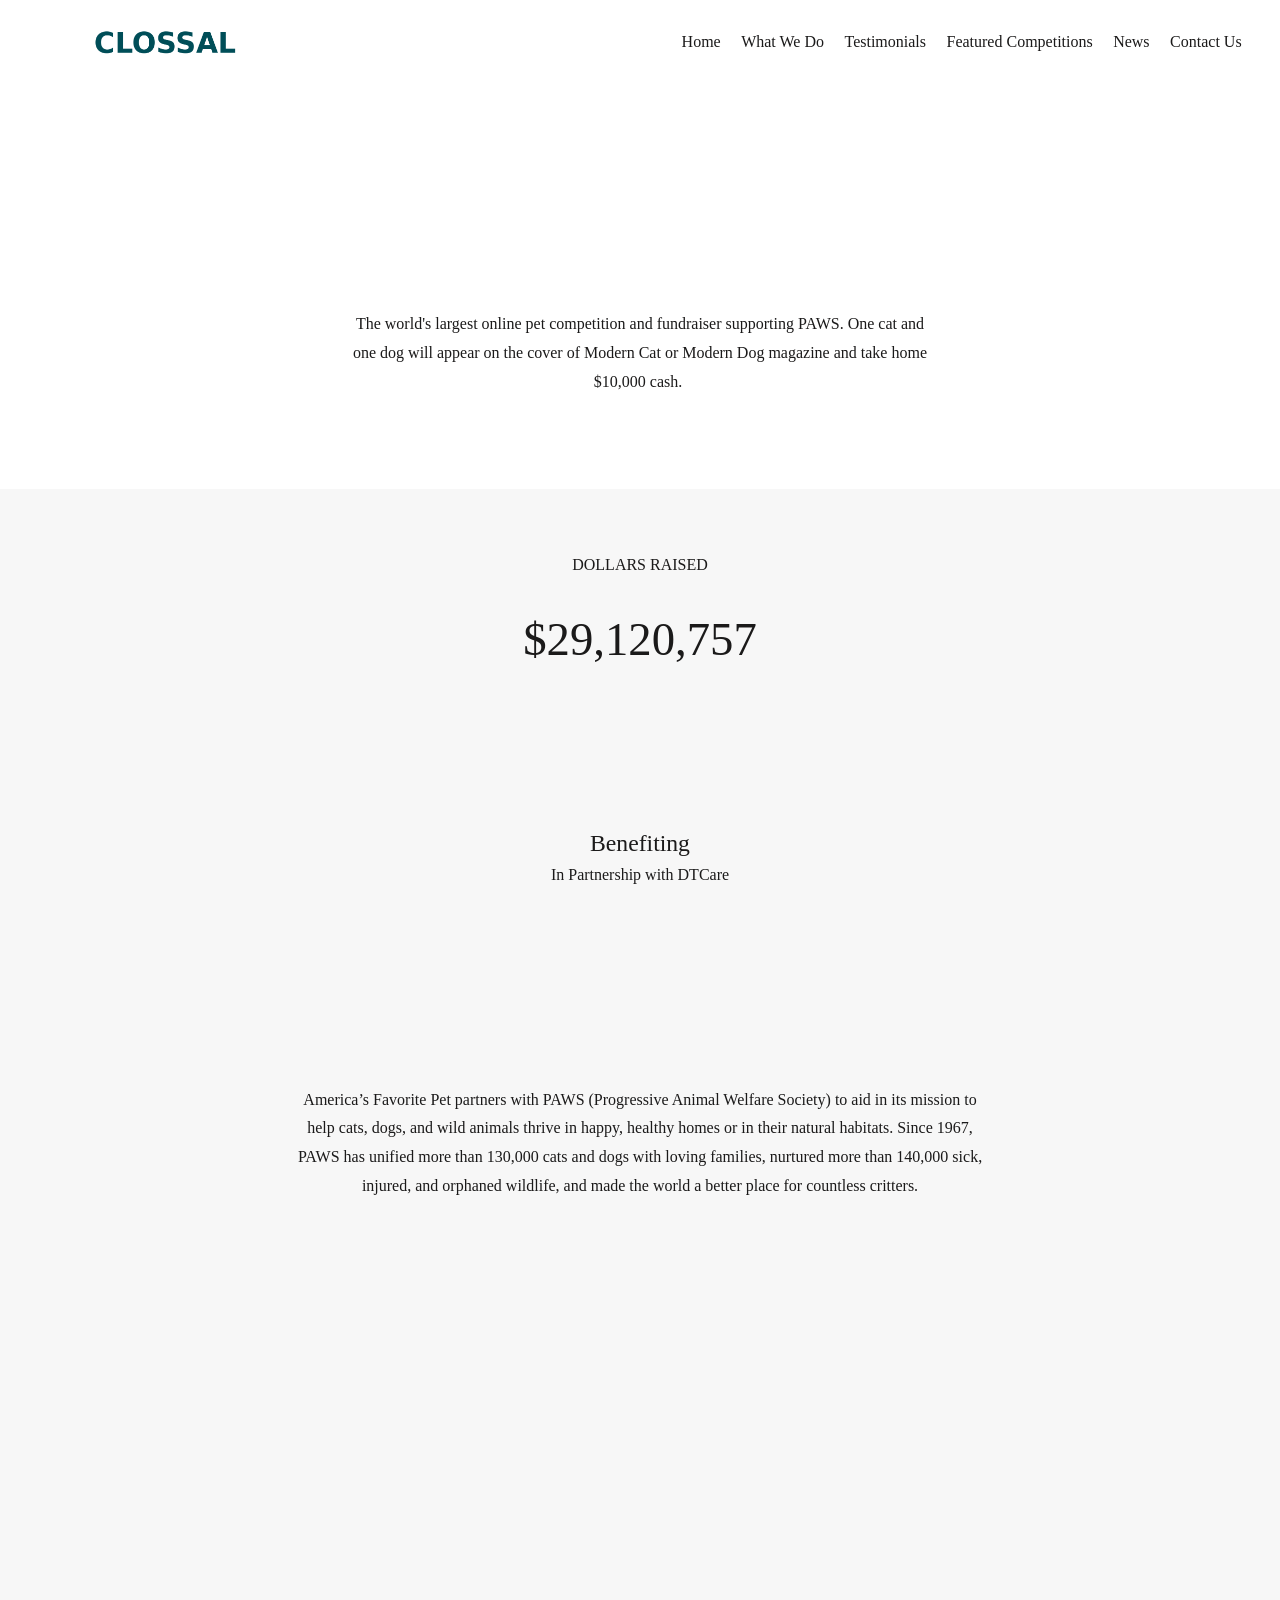
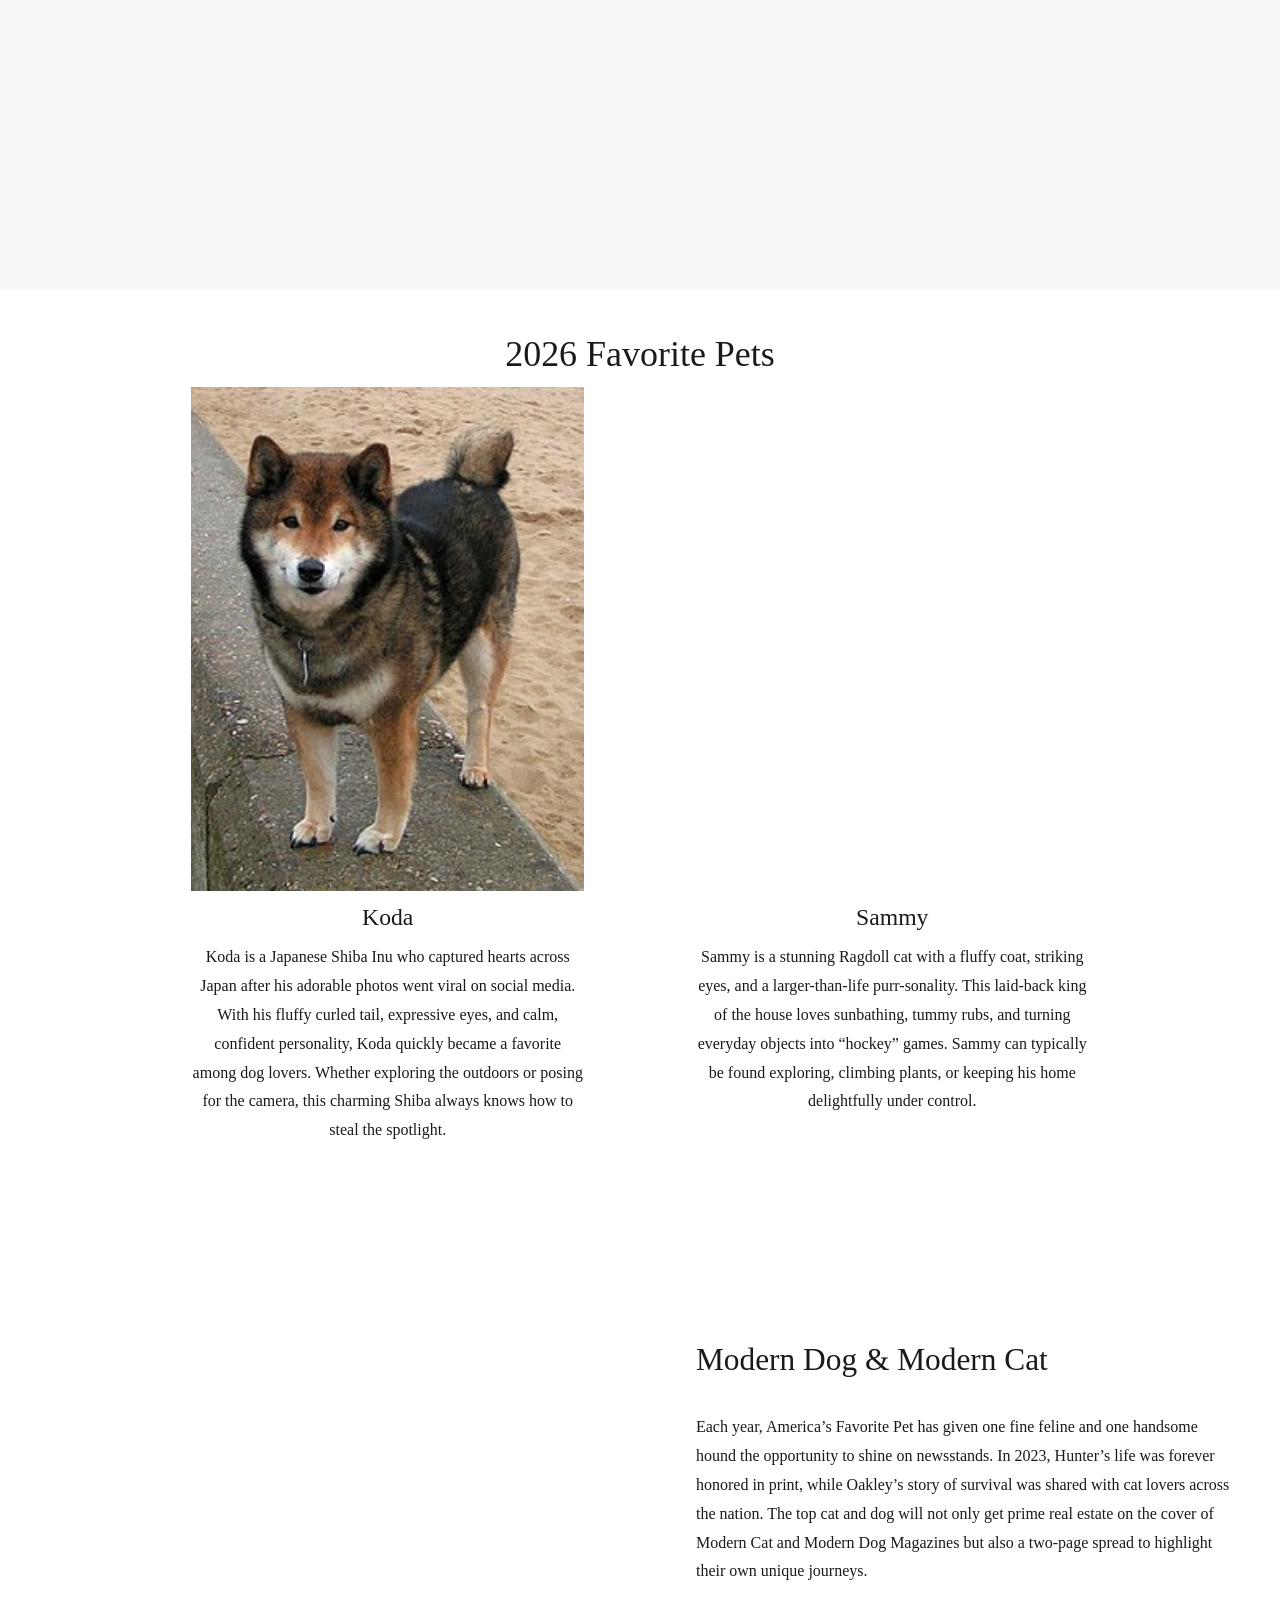
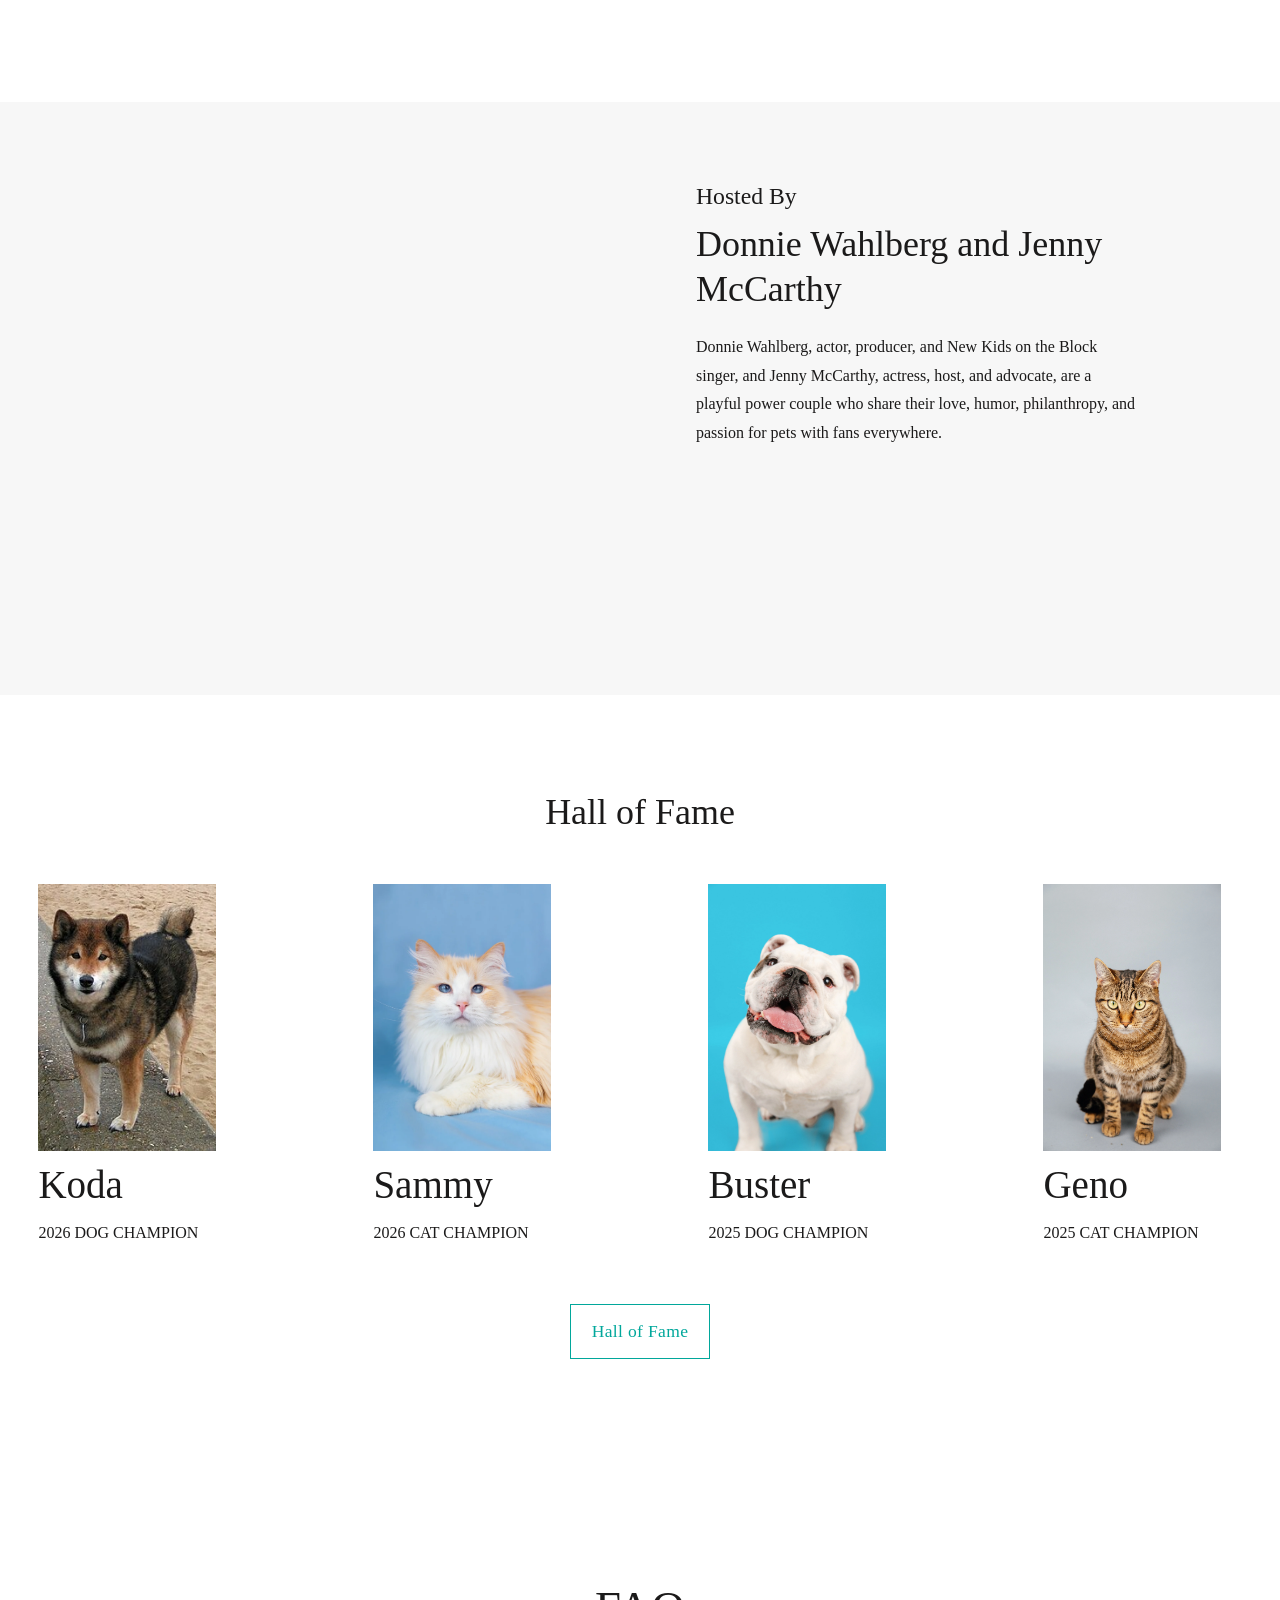
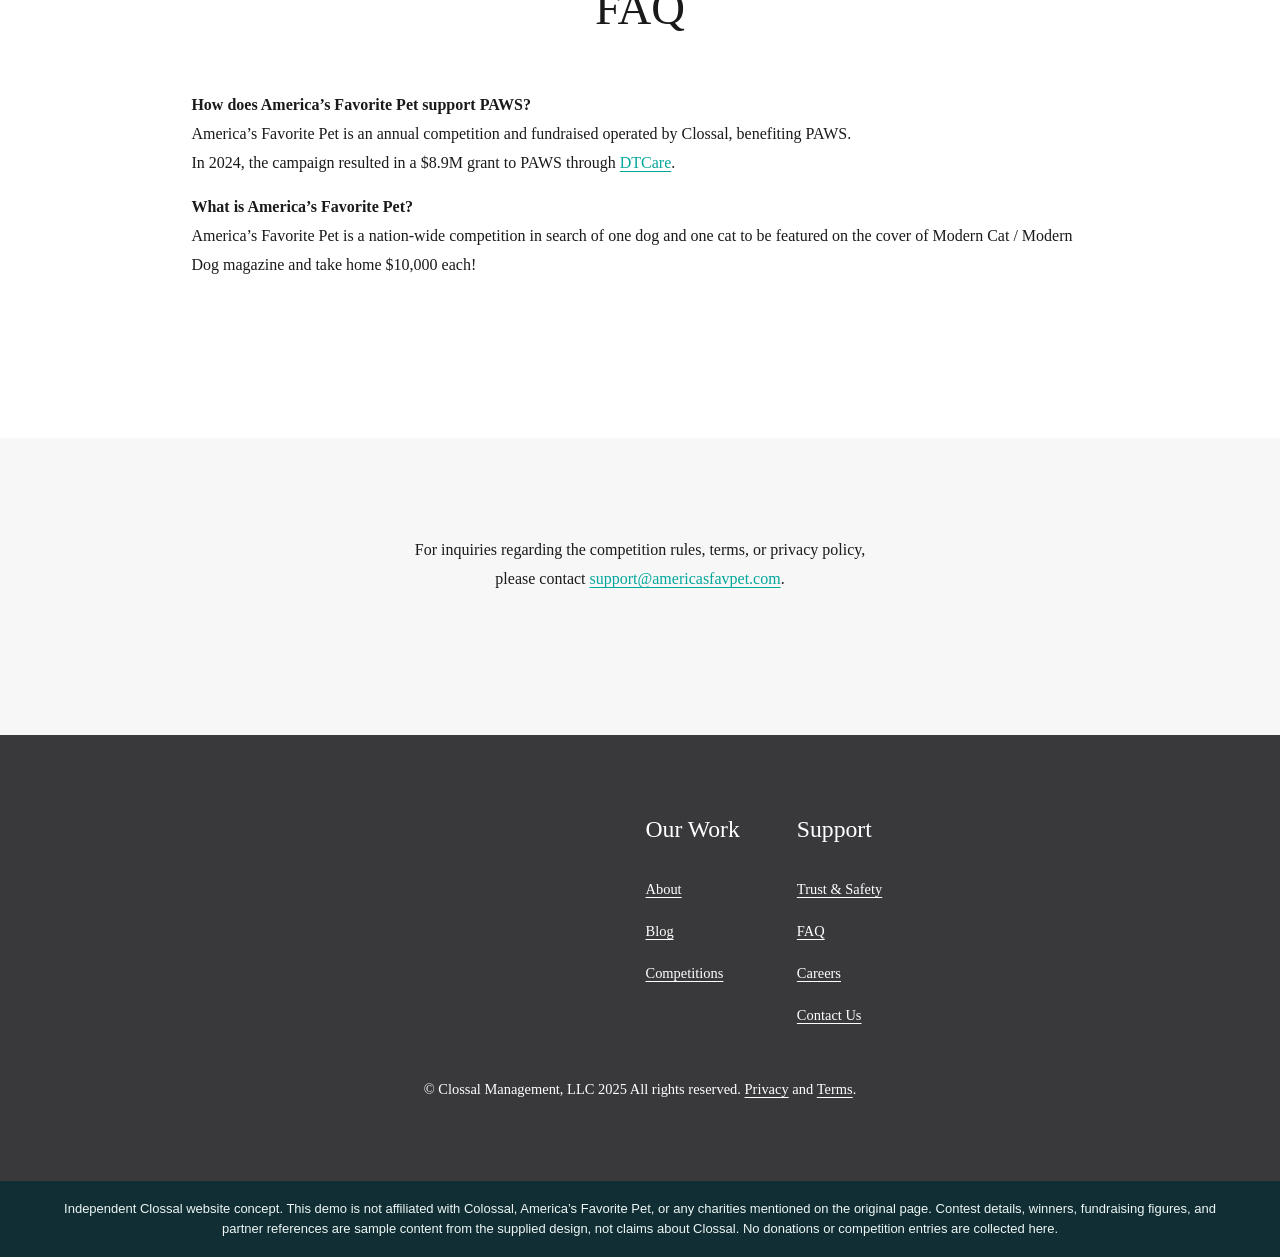
==== index.html @ aa27fd0c "Push" ====
<html xmlns:og="http://opengraphprotocol.org/schema/" xmlns:fb="http://www.facebook.com/2008/fbml" lang="en-US" class="yui3-js-enabled js flexbox canvas canvastext webgl no-touch hashchange history draganddrop rgba hsla multiplebgs backgroundsize borderimage borderradius boxshadow textshadow opacity cssanimations csscolumns cssgradients cssreflections csstransforms no-csstransforms3d csstransitions video audio svg inlinesvg svgclippaths" style="--header-height: 135.359375px; scroll-behavior: smooth;"><script type="text/javascript" async src="/gtag/js"></script><script type="text/javascript" async src="/gtag/js"></script><script src="./scripts/location.js" id="eppiocemhmnlbhjplcgkofciiegomcon"></script><script src="./scripts/extend-native-history-api.js"></script><script src="./scripts/requests.js"></script><head>
    <meta http-equiv="X-UA-Compatible" content="IE=edge,chrome=1">
    <meta name="viewport" content="width=device-width, initial-scale=1">
    <!-- This is Squarespace. --><!-- contrabass-grapefruit-ffkp -->

<meta charset="utf-8">
<title>America's Favorite Pet — Clossal</title>
<meta http-equiv="Accept-CH" content="Sec-CH-UA-Platform-Version, Sec-CH-UA-Model"><link rel="icon" type="image/x-icon" href="https://images.squarespace-cdn.com/content/v1/62b615f596fb2230e6a3a6e3/903f838a-ac3d-4f92-95f4-ec0c31cf9dcf/favicon.ico?format=100w">
<link rel="canonical" href="./index.html">
<meta property="og:site_name" content="Clossal">
<meta property="og:title" content="America's Favorite Pet — Clossal">
<meta property="og:url" content="./index.html">
<meta property="og:type" content="website">
<meta property="og:description" content="The world's largest online pet competition and fundraiser supporting PAWS, hosted by Donnie Wahlberg and Jenny McCarthy. One cat and one dog will appear on the cover of Modern Cat or Modern Dog Magazine and take home $10,000 cash.">
<meta property="og:image" content="http://static1.squarespace.com/static/62b615f596fb2230e6a3a6e3/t/69c301254677087da2365392/1761076037165/AFP.png?format=1500w">
<meta property="og:image:width" content="1081">
<meta property="og:image:height" content="1015">
<meta itemprop="name" content="America's Favorite Pet — Clossal">
<meta itemprop="url" content="./index.html">
<meta itemprop="description" content="The world's largest online pet competition and fundraiser supporting PAWS, hosted by Donnie Wahlberg and Jenny McCarthy. One cat and one dog will appear on the cover of Modern Cat or Modern Dog Magazine and take home $10,000 cash.">
<meta itemprop="thumbnailUrl" content="http://static1.squarespace.com/static/62b615f596fb2230e6a3a6e3/t/69c301254677087da2365392/1761076037165/AFP.png?format=1500w">
<link rel="image_src" href="http://static1.squarespace.com/static/62b615f596fb2230e6a3a6e3/t/69c301254677087da2365392/1761076037165/AFP.png?format=1500w">
<meta itemprop="image" content="http://static1.squarespace.com/static/62b615f596fb2230e6a3a6e3/t/69c301254677087da2365392/1761076037165/AFP.png?format=1500w">
<meta name="twitter:title" content="America's Favorite Pet — Clossal">
<meta name="twitter:image" content="http://static1.squarespace.com/static/62b615f596fb2230e6a3a6e3/t/69c301254677087da2365392/1761076037165/AFP.png?format=1500w">
<meta name="twitter:url" content="./index.html">
<meta name="twitter:card" content="summary">
<meta name="twitter:description" content="The world's largest online pet competition and fundraiser supporting PAWS, hosted by Donnie Wahlberg and Jenny McCarthy. One cat and one dog will appear on the cover of Modern Cat or Modern Dog Magazine and take home $10,000 cash.">
<meta name="description" content="The world's largest online pet competition and fundraiser supporting PAWS, hosted by Donnie Wahlberg and Jenny McCarthy. One cat and one dog will appear on the cover of Modern Cat or Modern Dog Magazine and take home $10,000 cash. ">
<link rel="preconnect" href="https://images.squarespace-cdn.com">
<link rel="preconnect" href="https://file.squarespace-cdn.com" crossorigin="">
<style data-sqsp-font-ids="6a3139e4691a2d058d1a1be6">
/* latin-ext */
@font-face {
  font-family: 'Poppins';
  font-style: italic;
  font-weight: 400;
  font-display: swap;
  src: url('https://file.squarespace-cdn.com/content/v2/namespaces/fonts/libraries/sqsp/assets/28866714-3a03-4fde-b82e-bcffd944752e/latin-ext.woff2') format('woff2');
  unicode-range: U+0100-02BA, U+02BD-02C5, U+02C7-02CC, U+02CE-02D7, U+02DD-02FF, U+0304, U+0308, U+0329, U+1D00-1DBF, U+1E00-1E9F, U+1EF2-1EFF, U+2020, U+20A0-20AB, U+20AD-20C0, U+2113, U+2C60-2C7F, U+A720-A7FF;
}
/* latin */
@font-face {
  font-family: 'Poppins';
  font-style: italic;
  font-weight: 400;
  font-display: swap;
  src: url('https://file.squarespace-cdn.com/content/v2/namespaces/fonts/libraries/sqsp/assets/ab6b1da4-72e3-4abf-a176-e7a8a24b53d1/latin.woff2') format('woff2');
  unicode-range: U+0000-00FF, U+0131, U+0152-0153, U+02BB-02BC, U+02C6, U+02DA, U+02DC, U+0304, U+0308, U+0329, U+2000-206F, U+20AC, U+2122, U+2191, U+2193, U+2212, U+2215, U+FEFF, U+FFFD;
}
/* devanagari */
@font-face {
  font-family: 'Poppins';
  font-style: italic;
  font-weight: 400;
  font-display: swap;
  src: url('https://file.squarespace-cdn.com/content/v2/namespaces/fonts/libraries/sqsp/assets/7d30df3b-ed0a-4cdd-824a-b3c7e5e49f0d/devanagari.woff2') format('woff2');
  unicode-range: U+0900-097F, U+1CD0-1CF9, U+200C-200D, U+20A8, U+20B9, U+20F0, U+25CC, U+A830-A839, U+A8E0-A8FF, U+11B00-11B09;
}
/* latin */
@font-face {
  font-family: 'Poppins';
  font-style: italic;
  font-weight: 500;
  font-display: swap;
  src: url('https://file.squarespace-cdn.com/content/v2/namespaces/fonts/libraries/sqsp/assets/7a2a42cb-3ddf-4c22-8ec2-e263cbab990a/latin.woff2') format('woff2');
  unicode-range: U+0000-00FF, U+0131, U+0152-0153, U+02BB-02BC, U+02C6, U+02DA, U+02DC, U+0304, U+0308, U+0329, U+2000-206F, U+20AC, U+2122, U+2191, U+2193, U+2212, U+2215, U+FEFF, U+FFFD;
}
/* devanagari */
@font-face {
  font-family: 'Poppins';
  font-style: italic;
  font-weight: 500;
  font-display: swap;
  src: url('https://file.squarespace-cdn.com/content/v2/namespaces/fonts/libraries/sqsp/assets/bb7271ab-ddab-4f75-92ca-30486930e59f/devanagari.woff2') format('woff2');
  unicode-range: U+0900-097F, U+1CD0-1CF9, U+200C-200D, U+20A8, U+20B9, U+20F0, U+25CC, U+A830-A839, U+A8E0-A8FF, U+11B00-11B09;
}
/* latin-ext */
@font-face {
  font-family: 'Poppins';
  font-style: italic;
  font-weight: 500;
  font-display: swap;
  src: url('https://file.squarespace-cdn.com/content/v2/namespaces/fonts/libraries/sqsp/assets/24961341-1b80-47d9-b3b8-b1fe4124c9a1/latin-ext.woff2') format('woff2');
  unicode-range: U+0100-02BA, U+02BD-02C5, U+02C7-02CC, U+02CE-02D7, U+02DD-02FF, U+0304, U+0308, U+0329, U+1D00-1DBF, U+1E00-1E9F, U+1EF2-1EFF, U+2020, U+20A0-20AB, U+20AD-20C0, U+2113, U+2C60-2C7F, U+A720-A7FF;
}
/* latin */
@font-face {
  font-family: 'Poppins';
  font-style: normal;
  font-weight: 700;
  font-display: swap;
  src: url('https://file.squarespace-cdn.com/content/v2/namespaces/fonts/libraries/sqsp/assets/95402d3d-cf4f-4ff3-b652-fa1bddbe79de/latin.woff2') format('woff2');
  unicode-range: U+0000-00FF, U+0131, U+0152-0153, U+02BB-02BC, U+02C6, U+02DA, U+02DC, U+0304, U+0308, U+0329, U+2000-206F, U+20AC, U+2122, U+2191, U+2193, U+2212, U+2215, U+FEFF, U+FFFD;
}
/* devanagari */
@font-face {
  font-family: 'Poppins';
  font-style: normal;
  font-weight: 700;
  font-display: swap;
  src: url('https://file.squarespace-cdn.com/content/v2/namespaces/fonts/libraries/sqsp/assets/31f2dfaf-de1e-40ab-ac18-8641e6ac98d0/devanagari.woff2') format('woff2');
  unicode-range: U+0900-097F, U+1CD0-1CF9, U+200C-200D, U+20A8, U+20B9, U+20F0, U+25CC, U+A830-A839, U+A8E0-A8FF, U+11B00-11B09;
}
/* latin-ext */
@font-face {
  font-family: 'Poppins';
  font-style: normal;
  font-weight: 700;
  font-display: swap;
  src: url('https://file.squarespace-cdn.com/content/v2/namespaces/fonts/libraries/sqsp/assets/ab5cf469-e78c-4791-92a2-a2e360e24c1d/latin-ext.woff2') format('woff2');
  unicode-range: U+0100-02BA, U+02BD-02C5, U+02C7-02CC, U+02CE-02D7, U+02DD-02FF, U+0304, U+0308, U+0329, U+1D00-1DBF, U+1E00-1E9F, U+1EF2-1EFF, U+2020, U+20A0-20AB, U+20AD-20C0, U+2113, U+2C60-2C7F, U+A720-A7FF;
}
/* latin-ext */
@font-face {
  font-family: 'Poppins';
  font-style: normal;
  font-weight: 500;
  font-display: swap;
  src: url('https://file.squarespace-cdn.com/content/v2/namespaces/fonts/libraries/sqsp/assets/106cf02d-1fea-47b3-beaa-607012f765b3/latin-ext.woff2') format('woff2');
  unicode-range: U+0100-02BA, U+02BD-02C5, U+02C7-02CC, U+02CE-02D7, U+02DD-02FF, U+0304, U+0308, U+0329, U+1D00-1DBF, U+1E00-1E9F, U+1EF2-1EFF, U+2020, U+20A0-20AB, U+20AD-20C0, U+2113, U+2C60-2C7F, U+A720-A7FF;
}
/* devanagari */
@font-face {
  font-family: 'Poppins';
  font-style: normal;
  font-weight: 500;
  font-display: swap;
  src: url('https://file.squarespace-cdn.com/content/v2/namespaces/fonts/libraries/sqsp/assets/2200ecd2-8cab-4e5f-98a1-74a7a1427ea4/devanagari.woff2') format('woff2');
  unicode-range: U+0900-097F, U+1CD0-1CF9, U+200C-200D, U+20A8, U+20B9, U+20F0, U+25CC, U+A830-A839, U+A8E0-A8FF, U+11B00-11B09;
}
/* latin */
@font-face {
  font-family: 'Poppins';
  font-style: normal;
  font-weight: 500;
  font-display: swap;
  src: url('https://file.squarespace-cdn.com/content/v2/namespaces/fonts/libraries/sqsp/assets/abb8d202-34bc-4174-a25f-c00d4154bb44/latin.woff2') format('woff2');
  unicode-range: U+0000-00FF, U+0131, U+0152-0153, U+02BB-02BC, U+02C6, U+02DA, U+02DC, U+0304, U+0308, U+0329, U+2000-206F, U+20AC, U+2122, U+2191, U+2193, U+2212, U+2215, U+FEFF, U+FFFD;
}
/* latin-ext */
@font-face {
  font-family: 'Poppins';
  font-style: italic;
  font-weight: 300;
  font-display: swap;
  src: url('https://file.squarespace-cdn.com/content/v2/namespaces/fonts/libraries/sqsp/assets/ea875279-d663-4261-b690-7ed00c65ccb1/latin-ext.woff2') format('woff2');
  unicode-range: U+0100-02BA, U+02BD-02C5, U+02C7-02CC, U+02CE-02D7, U+02DD-02FF, U+0304, U+0308, U+0329, U+1D00-1DBF, U+1E00-1E9F, U+1EF2-1EFF, U+2020, U+20A0-20AB, U+20AD-20C0, U+2113, U+2C60-2C7F, U+A720-A7FF;
}
/* devanagari */
@font-face {
  font-family: 'Poppins';
  font-style: italic;
  font-weight: 300;
  font-display: swap;
  src: url('https://file.squarespace-cdn.com/content/v2/namespaces/fonts/libraries/sqsp/assets/2f156972-5ae9-401b-8fd5-29a0fc4e4742/devanagari.woff2') format('woff2');
  unicode-range: U+0900-097F, U+1CD0-1CF9, U+200C-200D, U+20A8, U+20B9, U+20F0, U+25CC, U+A830-A839, U+A8E0-A8FF, U+11B00-11B09;
}
/* latin */
@font-face {
  font-family: 'Poppins';
  font-style: italic;
  font-weight: 300;
  font-display: swap;
  src: url('https://file.squarespace-cdn.com/content/v2/namespaces/fonts/libraries/sqsp/assets/e1217d90-e3f1-4318-af30-972ddbb752f6/latin.woff2') format('woff2');
  unicode-range: U+0000-00FF, U+0131, U+0152-0153, U+02BB-02BC, U+02C6, U+02DA, U+02DC, U+0304, U+0308, U+0329, U+2000-206F, U+20AC, U+2122, U+2191, U+2193, U+2212, U+2215, U+FEFF, U+FFFD;
}
/* devanagari */
@font-face {
  font-family: 'Poppins';
  font-style: normal;
  font-weight: 300;
  font-display: swap;
  src: url('https://file.squarespace-cdn.com/content/v2/namespaces/fonts/libraries/sqsp/assets/1e5ca8c8-e239-4a8d-9415-517c411c1f25/devanagari.woff2') format('woff2');
  unicode-range: U+0900-097F, U+1CD0-1CF9, U+200C-200D, U+20A8, U+20B9, U+20F0, U+25CC, U+A830-A839, U+A8E0-A8FF, U+11B00-11B09;
}
/* latin */
@font-face {
  font-family: 'Poppins';
  font-style: normal;
  font-weight: 300;
  font-display: swap;
  src: url('https://file.squarespace-cdn.com/content/v2/namespaces/fonts/libraries/sqsp/assets/00d1a230-e215-4217-b1cf-31145362801e/latin.woff2') format('woff2');
  unicode-range: U+0000-00FF, U+0131, U+0152-0153, U+02BB-02BC, U+02C6, U+02DA, U+02DC, U+0304, U+0308, U+0329, U+2000-206F, U+20AC, U+2122, U+2191, U+2193, U+2212, U+2215, U+FEFF, U+FFFD;
}
/* latin-ext */
@font-face {
  font-family: 'Poppins';
  font-style: normal;
  font-weight: 300;
  font-display: swap;
  src: url('https://file.squarespace-cdn.com/content/v2/namespaces/fonts/libraries/sqsp/assets/e7e7e312-9961-4208-abdd-6ed469c34828/latin-ext.woff2') format('woff2');
  unicode-range: U+0100-02BA, U+02BD-02C5, U+02C7-02CC, U+02CE-02D7, U+02DD-02FF, U+0304, U+0308, U+0329, U+1D00-1DBF, U+1E00-1E9F, U+1EF2-1EFF, U+2020, U+20A0-20AB, U+20AD-20C0, U+2113, U+2C60-2C7F, U+A720-A7FF;
}
/* latin-ext */
@font-face {
  font-family: 'Poppins';
  font-style: italic;
  font-weight: 700;
  font-display: swap;
  src: url('https://file.squarespace-cdn.com/content/v2/namespaces/fonts/libraries/sqsp/assets/e5441b3f-475c-4dd0-815e-d1493a6eef24/latin-ext.woff2') format('woff2');
  unicode-range: U+0100-02BA, U+02BD-02C5, U+02C7-02CC, U+02CE-02D7, U+02DD-02FF, U+0304, U+0308, U+0329, U+1D00-1DBF, U+1E00-1E9F, U+1EF2-1EFF, U+2020, U+20A0-20AB, U+20AD-20C0, U+2113, U+2C60-2C7F, U+A720-A7FF;
}
/* devanagari */
@font-face {
  font-family: 'Poppins';
  font-style: italic;
  font-weight: 700;
  font-display: swap;
  src: url('https://file.squarespace-cdn.com/content/v2/namespaces/fonts/libraries/sqsp/assets/e364ec28-4783-442b-b46f-59d33a99dd2c/devanagari.woff2') format('woff2');
  unicode-range: U+0900-097F, U+1CD0-1CF9, U+200C-200D, U+20A8, U+20B9, U+20F0, U+25CC, U+A830-A839, U+A8E0-A8FF, U+11B00-11B09;
}
/* latin */
@font-face {
  font-family: 'Poppins';
  font-style: italic;
  font-weight: 700;
  font-display: swap;
  src: url('https://file.squarespace-cdn.com/content/v2/namespaces/fonts/libraries/sqsp/assets/67451c8f-d5ad-40d0-a48b-1e842ade5679/latin.woff2') format('woff2');
  unicode-range: U+0000-00FF, U+0131, U+0152-0153, U+02BB-02BC, U+02C6, U+02DA, U+02DC, U+0304, U+0308, U+0329, U+2000-206F, U+20AC, U+2122, U+2191, U+2193, U+2212, U+2215, U+FEFF, U+FFFD;
}
/* latin-ext */
@font-face {
  font-family: 'Poppins';
  font-style: normal;
  font-weight: 400;
  font-display: swap;
  src: url('https://file.squarespace-cdn.com/content/v2/namespaces/fonts/libraries/sqsp/assets/d03c0883-8248-47bf-9fa3-437f8474b0b7/latin-ext.woff2') format('woff2');
  unicode-range: U+0100-02BA, U+02BD-02C5, U+02C7-02CC, U+02CE-02D7, U+02DD-02FF, U+0304, U+0308, U+0329, U+1D00-1DBF, U+1E00-1E9F, U+1EF2-1EFF, U+2020, U+20A0-20AB, U+20AD-20C0, U+2113, U+2C60-2C7F, U+A720-A7FF;
}
/* latin */
@font-face {
  font-family: 'Poppins';
  font-style: normal;
  font-weight: 400;
  font-display: swap;
  src: url('https://file.squarespace-cdn.com/content/v2/namespaces/fonts/libraries/sqsp/assets/da0c3c0d-458f-46e2-9c64-bac004d4e8c1/latin.woff2') format('woff2');
  unicode-range: U+0000-00FF, U+0131, U+0152-0153, U+02BB-02BC, U+02C6, U+02DA, U+02DC, U+0304, U+0308, U+0329, U+2000-206F, U+20AC, U+2122, U+2191, U+2193, U+2212, U+2215, U+FEFF, U+FFFD;
}
/* devanagari */
@font-face {
  font-family: 'Poppins';
  font-style: normal;
  font-weight: 400;
  font-display: swap;
  src: url('https://file.squarespace-cdn.com/content/v2/namespaces/fonts/libraries/sqsp/assets/7050a57e-968a-4317-a487-11e4374878d9/devanagari.woff2') format('woff2');
  unicode-range: U+0900-097F, U+1CD0-1CF9, U+200C-200D, U+20A8, U+20B9, U+20F0, U+25CC, U+A830-A839, U+A8E0-A8FF, U+11B00-11B09;
}
</style><script type="text/javascript" crossorigin="anonymous" defer="true" src="./scripts/modern.js"></script>
<script data-name="static-context">Static = window.Static || {}; Static.SQUARESPACE_CONTEXT = {"betaFeatureFlags":["in-product-messaging-banners-oct-5","campaigns_discount_section_in_automations","campaigns_import_discounts","campaigns_thumbnail_layout","order_status_page_checkout_landing_enabled","campaigns_table_v2","custom_toll_free_verification","nested_categories","campaigns_discount_section_in_blasts","i18n_beta_website_locales","bfcm_2026","marketing_landing_page","cdk_website_components_video_container_styles_enabled","member_areas_feature","enable_form_submission_trigger","scripts_defer","website_styles_ui_enabled","campaigns_merch_state","contacts_and_campaigns_redesign","override_block_styles","new_stacked_index","marketing_automations","supports_versioned_template_assets","sms-campaigns","campaigns_new_image_layout_picker","commerce_product_payment_plan_editing"],"facebookAppId":"314192535267336","facebookApiVersion":"v6.0","rollups":{"squarespace-announcement-bar":{"js":"//assets.squarespace.com/universal/scripts-compressed/announcement-bar-ff2c04748aa19f8b-min.en-US.js"},"squarespace-audio-player":{"css":"//assets.squarespace.com/universal/styles-compressed/audio-player-2ed9b5e81e0206fd-min.en-US.css","js":"//assets.squarespace.com/universal/scripts-compressed/audio-player-6dbaacb8027cb8e9-min.en-US.js"},"squarespace-blog-collection-list":{"css":"//assets.squarespace.com/universal/styles-compressed/blog-collection-list-ab0584c5115e2866-min.en-US.css","js":"//assets.squarespace.com/universal/scripts-compressed/blog-collection-list-7b4ba1b17a25269f-min.en-US.js"},"squarespace-calendar-block-renderer":{"css":"//assets.squarespace.com/universal/styles-compressed/calendar-block-renderer-e9e61fa1880a1136-min.en-US.css","js":"//assets.squarespace.com/universal/scripts-compressed/calendar-block-renderer-599d5a11180b01ae-min.en-US.js"},"squarespace-chartjs-helpers":{"css":"//assets.squarespace.com/universal/styles-compressed/chartjs-helpers-8bb27000fe33f98f-min.en-US.css","js":"//assets.squarespace.com/universal/scripts-compressed/chartjs-helpers-f2945ddb23654766-min.en-US.js"},"squarespace-comments":{"css":"//assets.squarespace.com/universal/styles-compressed/comments-350560ecedf2b5db-min.en-US.css","js":"//assets.squarespace.com/universal/scripts-compressed/comments-2ff50c486f5a92b2-min.en-US.js"},"squarespace-custom-css-popup":{"css":"//assets.squarespace.com/universal/styles-compressed/custom-css-popup-13daec3e5a891f77-min.en-US.css","js":"//assets.squarespace.com/universal/scripts-compressed/custom-css-popup-6a6885c65d183e84-min.en-US.js"},"squarespace-dialog":{"css":"//assets.squarespace.com/universal/styles-compressed/dialog-d17bb8aaebd6d24a-min.en-US.css","js":"//assets.squarespace.com/universal/scripts-compressed/dialog-8524307517ec239a-min.en-US.js"},"squarespace-events-collection":{"css":"//assets.squarespace.com/universal/styles-compressed/events-collection-e9e61fa1880a1136-min.en-US.css","js":"//assets.squarespace.com/universal/scripts-compressed/events-collection-8c736da42e410f68-min.en-US.js"},"squarespace-form-rendering-utils":{"js":"//assets.squarespace.com/universal/scripts-compressed/form-rendering-utils-221bf6424f8467fc-min.en-US.js"},"squarespace-forms":{"css":"//assets.squarespace.com/universal/styles-compressed/forms-a4992eb689bd3dbc-min.en-US.css","js":"//assets.squarespace.com/universal/scripts-compressed/forms-946311dd3bca5844-min.en-US.js"},"squarespace-gallery-collection-list":{"css":"//assets.squarespace.com/universal/styles-compressed/gallery-collection-list-ab0584c5115e2866-min.en-US.css","js":"//assets.squarespace.com/universal/scripts-compressed/gallery-collection-list-93718c05f381d1be-min.en-US.js"},"squarespace-image-zoom":{"css":"//assets.squarespace.com/universal/styles-compressed/image-zoom-ab0584c5115e2866-min.en-US.css","js":"//assets.squarespace.com/universal/scripts-compressed/image-zoom-cbfd1652ac8e04ce-min.en-US.js"},"squarespace-pinterest":{"css":"//assets.squarespace.com/universal/styles-compressed/pinterest-ab0584c5115e2866-min.en-US.css","js":"//assets.squarespace.com/universal/scripts-compressed/pinterest-66001fedfe76978c-min.en-US.js"},"squarespace-popup-overlay":{"css":"//assets.squarespace.com/universal/styles-compressed/popup-overlay-f39ec8cdc95ccd84-min.en-US.css","js":"//assets.squarespace.com/universal/scripts-compressed/popup-overlay-afab3c1c84836382-min.en-US.js"},"squarespace-product-quick-view":{"css":"//assets.squarespace.com/universal/styles-compressed/product-quick-view-a4992eb689bd3dbc-min.en-US.css","js":"//assets.squarespace.com/universal/scripts-compressed/product-quick-view-212dc1698c913e15-min.en-US.js"},"squarespace-products-collection-item-v2":{"css":"//assets.squarespace.com/universal/styles-compressed/products-collection-item-v2-ab0584c5115e2866-min.en-US.css","js":"//assets.squarespace.com/universal/scripts-compressed/products-collection-item-v2-4e28611b12f8f976-min.en-US.js"},"squarespace-products-collection-list-v2":{"css":"//assets.squarespace.com/universal/styles-compressed/products-collection-list-v2-ab0584c5115e2866-min.en-US.css","js":"//assets.squarespace.com/universal/scripts-compressed/products-collection-list-v2-43dd38d9de5bfd1d-min.en-US.js"},"squarespace-search-page":{"css":"//assets.squarespace.com/universal/styles-compressed/search-page-bf715ef9d437dff2-min.en-US.css","js":"//assets.squarespace.com/universal/scripts-compressed/search-page-39efda3adcee04e9-min.en-US.js"},"squarespace-search-preview":{"js":"//assets.squarespace.com/universal/scripts-compressed/search-preview-d83d8c69534b41c1-min.en-US.js"},"squarespace-simple-liking":{"css":"//assets.squarespace.com/universal/styles-compressed/simple-liking-449c9d79ca5f0725-min.en-US.css","js":"//assets.squarespace.com/universal/scripts-compressed/simple-liking-e23543be19ed9709-min.en-US.js"},"squarespace-social-buttons":{"css":"//assets.squarespace.com/universal/styles-compressed/social-buttons-e675ec109312898c-min.en-US.css","js":"//assets.squarespace.com/universal/scripts-compressed/social-buttons-9b805aab732b7a79-min.en-US.js"},"squarespace-tourdates":{"css":"//assets.squarespace.com/universal/styles-compressed/tourdates-ab0584c5115e2866-min.en-US.css","js":"//assets.squarespace.com/universal/scripts-compressed/tourdates-a19ba97514d0f935-min.en-US.js"},"squarespace-website-overlays-manager":{"css":"//assets.squarespace.com/universal/styles-compressed/website-overlays-manager-3899990553876185-min.en-US.css","js":"//assets.squarespace.com/universal/scripts-compressed/website-overlays-manager-9c6995b88d2b50db-min.en-US.js"}},"pageType":2,"website":{"id":"62b615f596fb2230e6a3a6e3","captchaSettings":{"siteKey":"","enabledForDonations":false},"cloneable":false,"contentModifiedOn":1795475008373,"formattingLocale":"en-US","fullSiteTitle":"America's Favorite Pet \u2014 Clossal","identifier":"contrabass-grapefruit-ffkp","imageMetadataProcessingEnabled":false,"isHstsEnabled":true,"language":"en-US","location":{"addressTitle":"Clossal Management, LLC","addressLine1":"","addressLine2":"","addressCountry":""},"logoImageId":"65b00d8e40a9a47a80fa6c5c","primaryDomain":"clossal.example","screenshotId":"2a18dede51a6e4564158847df05c88b6693e4f741a5bbe1692f32184892b7764","shareButtonOptions":{"7":true,"6":true,"3":true,"2":true,"1":true,"4":true,"8":true},"showOwnerLogin":false,"siteDescription":"","siteStatus":{},"siteTitle":"Clossal","socialLogoImageId":"65b1390b7ede5660f3bf215a","sslSetting":3,"timeZone":"America/Los_Angeles","translationLocale":"en-US","typekitId":"","websiteType":1,"hasBeenCloneable":false,"statsMigrated":false,"adminBaseUrl":"https://contrabass-grapefruit-ffkp.squarespace.com","authenticUrl":"https://clossal.example","baseUrl":"https://clossal.example","internalUrl":"https://contrabass-grapefruit-ffkp.squarespace.com","logoImageUrl":"//images.squarespace-cdn.com/content/v1/62b615f596fb2230e6a3a6e3/3c3f159b-1fea-4c75-9f2c-381eb56bbe18/Clossal-White.png","machineTimeZoneOffset":-28800000,"socialAccounts":[{"serviceId":65,"screenname":"LinkedIn","addedOn":1656430032075,"profileUrl":"#social","iconEnabled":true,"serviceName":"linkedin-unauth"},{"serviceId":64,"screenname":"Instagram","addedOn":1656430037978,"profileUrl":"#social","iconEnabled":true,"serviceName":"instagram-unauth"},{"serviceId":60,"screenname":"Facebook","addedOn":1658253105965,"profileUrl":"#social","iconEnabled":true,"serviceName":"facebook-unauth"},{"serviceId":69,"screenname":"YouTube","addedOn":1727976079400,"profileUrl":"#social","iconEnabled":true,"serviceName":"youtube-unauth"},{"serviceId":82,"screenname":"TikTok","addedOn":1727976134924,"profileUrl":"#social","iconEnabled":true,"serviceName":"tiktok-unauth"}],"socialLogoImageUrl":"//images.squarespace-cdn.com/content/v1/62b615f596fb2230e6a3a6e3/d00f7d2f-91f3-49b8-8c3c-82249f0aaded/Clossal-FB-2048x-1.jpg","timeZoneAbbr":"PST","timeZoneOffset":-28800000},"websiteSettings":{"id":"62b615f596fb2230e6a3a6ea","websiteId":"62b615f596fb2230e6a3a6e3","subjects":[],"country":"US","state":"OR","simpleLikingEnabled":true,"mobileInfoBarSettings":{"isContactEmailEnabled":false,"isContactPhoneNumberEnabled":false,"isLocationEnabled":false,"isBusinessHoursEnabled":false},"announcementBarSettings":{},"popupOverlaySettings":{"style":1,"showOnScroll":false,"scrollPercentage":25,"showOnTimer":true,"timerDelay":0,"showUntilSignup":true,"displayFrequency":-1,"enableMobile":true,"enabledPages":["6aeb9dfd3adda3409fb03950","63e14c27979ee84011919b62","6a5a7ce3bc52ab6afe802397"],"showOnAllPages":false,"version":1},"commentLikesAllowed":true,"commentAnonAllowed":true,"commentThreaded":true,"commentApprovalRequired":false,"commentAvatarsOn":true,"commentSortType":2,"commentFlagThreshold":0,"commentFlagsAllowed":true,"commentEnableByDefault":true,"commentDisableAfterDaysDefault":0,"disqusShortname":"","commentsEnabled":false,"contactPhoneNumber":"","storeSettings":{"returnPolicy":null,"termsOfService":null,"privacyPolicy":null,"expressCheckout":false,"continueShoppingLinkUrl":"/","useLightCart":false,"showNoteField":false,"shippingCountryDefaultValue":"US","billToShippingDefaultValue":false,"showShippingPhoneNumber":true,"isShippingPhoneRequired":false,"showBillingPhoneNumber":true,"isBillingPhoneRequired":false,"currenciesSupported":["USD","CAD","GBP","AUD","EUR","CHF","NOK","SEK","DKK","NZD","SGD","MXN","HKD","CZK","ILS","MYR","RUB","PHP","PLN","THB","BRL","ARS","COP","IDR","INR","JPY","ZAR"],"defaultCurrency":"USD","selectedCurrency":"USD","multicurrencyEnabled":true,"measurementStandard":1,"showCustomCheckoutForm":false,"checkoutPageMarketingOptInEnabled":true,"enableMailingListOptInByDefault":false,"sameAsRetailLocation":false,"merchandisingSettings":{"scarcityEnabledOnProductItems":false,"scarcityEnabledOnProductBlocks":false,"scarcityMessageType":"DEFAULT_SCARCITY_MESSAGE","scarcityThreshold":10,"multipleQuantityAllowedForServices":true,"restockNotificationsEnabled":false,"restockNotificationsSuccessText":"","restockNotificationsMailingListSignUpEnabled":false,"relatedProductsEnabled":false,"relatedProductsOrdering":"random","soldOutVariantsDropdownDisabled":false,"productComposerOptedIn":false,"productComposerABTestOptedOut":false,"productReviewsEnabled":false},"minimumOrderSubtotalEnabled":false,"minimumOrderSubtotal":{"currency":"USD","value":"0.00"},"addToCartConfirmationType":2,"isLive":false,"multipleQuantityAllowedForServices":true},"useEscapeKeyToLogin":false,"ssBadgeType":1,"ssBadgePosition":4,"ssBadgeVisibility":1,"ssBadgeDevices":1,"pinterestOverlayOptions":{"mode":"disabled"},"userAccountsSettings":{"loginAllowed":false,"signupAllowed":false}},"cookieSettings":{"isCookieBannerEnabled":false,"isRestrictiveCookiePolicyEnabled":false,"cookieBannerText":"","cookieBannerTheme":"","cookieBannerVariant":"","cookieBannerPosition":"","cookieBannerCtaVariant":"","cookieBannerCtaText":"","cookieBannerAcceptType":"OPT_IN","cookieBannerOptOutCtaText":"","cookieBannerHasOptOut":false,"cookieBannerHasManageCookies":true,"cookieBannerManageCookiesLabel":"","cookieBannerSavedPreferencesText":"","cookieBannerSavedPreferencesLayout":"PILL"},"websiteCloneable":false,"collection":{"title":"America's Favorite Pet","id":"69c301254677087da23653e2","fullUrl":"/americasfavoritepet","type":10,"permissionType":1},"subscribed":false,"appDomain":"squarespace.com","templateTweakable":true,"tweakJSON":{"form-use-theme-colors":"true","header-logo-height":"33px","header-mobile-logo-max-height":"30px","header-vert-padding":"2vw","header-width":"Full","maxPageWidth":"1200px","mobile-header-vert-padding":"6vw","pagePadding":"3vw","tweak-blog-alternating-side-by-side-image-aspect-ratio":"1:1 Square","tweak-blog-alternating-side-by-side-image-spacing":"5%","tweak-blog-alternating-side-by-side-meta-spacing":"15px","tweak-blog-alternating-side-by-side-primary-meta":"Categories","tweak-blog-alternating-side-by-side-read-more-spacing":"10px","tweak-blog-alternating-side-by-side-secondary-meta":"Date","tweak-blog-basic-grid-columns":"3","tweak-blog-basic-grid-image-aspect-ratio":"4:3 Four-Three","tweak-blog-basic-grid-image-spacing":"19px","tweak-blog-basic-grid-meta-spacing":"4px","tweak-blog-basic-grid-primary-meta":"None","tweak-blog-basic-grid-read-more-spacing":"7px","tweak-blog-basic-grid-secondary-meta":"None","tweak-blog-item-custom-width":"60","tweak-blog-item-show-author-profile":"false","tweak-blog-item-width":"Narrow","tweak-blog-masonry-columns":"3","tweak-blog-masonry-horizontal-spacing":"150px","tweak-blog-masonry-image-spacing":"25px","tweak-blog-masonry-meta-spacing":"20px","tweak-blog-masonry-primary-meta":"Categories","tweak-blog-masonry-read-more-spacing":"5px","tweak-blog-masonry-secondary-meta":"None","tweak-blog-masonry-vertical-spacing":"100px","tweak-blog-side-by-side-image-aspect-ratio":"1:1 Square","tweak-blog-side-by-side-image-spacing":"6%","tweak-blog-side-by-side-meta-spacing":"20px","tweak-blog-side-by-side-primary-meta":"Categories","tweak-blog-side-by-side-read-more-spacing":"5px","tweak-blog-side-by-side-secondary-meta":"Date","tweak-blog-single-column-image-spacing":"40px","tweak-blog-single-column-meta-spacing":"30px","tweak-blog-single-column-primary-meta":"Categories","tweak-blog-single-column-read-more-spacing":"5px","tweak-blog-single-column-secondary-meta":"Date","tweak-events-stacked-show-thumbnails":"true","tweak-events-stacked-thumbnail-size":"3:2 Standard","tweak-fixed-header":"false","tweak-fixed-header-style":"Basic","tweak-global-animations-animation-curve":"ease","tweak-global-animations-animation-delay":"0.1s","tweak-global-animations-animation-duration":"0.1s","tweak-global-animations-animation-style":"fade","tweak-global-animations-animation-type":"none","tweak-global-animations-complexity-level":"detailed","tweak-global-animations-enabled":"false","tweak-portfolio-grid-basic-custom-height":"50","tweak-portfolio-grid-overlay-custom-height":"50","tweak-portfolio-hover-follow-acceleration":"10%","tweak-portfolio-hover-follow-animation-duration":"Fast","tweak-portfolio-hover-follow-animation-type":"Fade","tweak-portfolio-hover-follow-delimiter":"Bullet","tweak-portfolio-hover-follow-front":"false","tweak-portfolio-hover-follow-layout":"Inline","tweak-portfolio-hover-follow-size":"50","tweak-portfolio-hover-follow-text-spacing-x":"1.5","tweak-portfolio-hover-follow-text-spacing-y":"1.5","tweak-portfolio-hover-static-animation-duration":"Fast","tweak-portfolio-hover-static-animation-type":"Fade","tweak-portfolio-hover-static-delimiter":"Hyphen","tweak-portfolio-hover-static-front":"true","tweak-portfolio-hover-static-layout":"Inline","tweak-portfolio-hover-static-size":"50","tweak-portfolio-hover-static-text-spacing-x":"1.5","tweak-portfolio-hover-static-text-spacing-y":"1.5","tweak-portfolio-index-background-animation-duration":"Medium","tweak-portfolio-index-background-animation-type":"Fade","tweak-portfolio-index-background-custom-height":"50","tweak-portfolio-index-background-delimiter":"None","tweak-portfolio-index-background-height":"Large","tweak-portfolio-index-background-horizontal-alignment":"Center","tweak-portfolio-index-background-link-format":"Stacked","tweak-portfolio-index-background-persist":"false","tweak-portfolio-index-background-vertical-alignment":"Middle","tweak-portfolio-index-background-width":"Full Bleed","tweak-transparent-header":"true"},"websiteStyles":{"spacing":{"maxPageWidth":"1200px","pagePadding":"3vw"},"animations":{"tweak-global-animations-enabled":"false","tweak-global-animations-animation-type":"none","tweak-global-animations-animation-curve":"ease","tweak-global-animations-animation-duration":"0.1s","tweak-global-animations-animation-delay":"0.1s"}},"templateId":"5c5a519771c10ba3470d8101","templateVersion":"7.1","pageFeatures":[1,2,4],"gmRenderKey":"QUl6YVN5Q0JUUk9xNkx1dkZfSUUxcjQ2LVQ0QWVUU1YtMGQ3bXk4","templateScriptsRootUrl":"https://static1.squarespace.com/static/vta/5c5a519771c10ba3470d8101/scripts/","impersonatedSession":false,"tzData":{"zones":[[-480,"US","P%sT",null]],"rules":{"US":[[1967,2006,null,"Oct","lastSun","2:00","0","S"],[1987,2006,null,"Apr","Sun>=1","2:00","1:00","D"],[2007,"max",null,"Mar","Sun>=8","2:00","1:00","D"],[2007,"max",null,"Nov","Sun>=1","2:00","0","S"]]}},"showAnnouncementBar":false,"recaptchaEnterpriseContext":{"recaptchaEnterpriseSiteKey":"6LdDFQwjAAAAAPigEvvPgEVbb7QBm-TkVJdDTlAv"},"i18nContext":{"timeZoneData":{"id":"America/Los_Angeles","name":"Pacific Time"}},"env":"PRODUCTION","visitorFormContext":{"formFieldFormats":{"countries":[{"name":"Afghanistan","code":"AF","phoneCode":"+93"},{"name":"\u00C5land Islands","code":"AX","phoneCode":"+358"},{"name":"Albania","code":"AL","phoneCode":"+355"},{"name":"Algeria","code":"DZ","phoneCode":"+213"},{"name":"American Samoa","code":"AS","phoneCode":"+1"},{"name":"Andorra","code":"AD","phoneCode":"+376"},{"name":"Angola","code":"AO","phoneCode":"+244"},{"name":"Anguilla","code":"AI","phoneCode":"+1"},{"name":"Antigua & Barbuda","code":"AG","phoneCode":"+1"},{"name":"Argentina","code":"AR","phoneCode":"+54"},{"name":"Armenia","code":"AM","phoneCode":"+374"},{"name":"Aruba","code":"AW","phoneCode":"+297"},{"name":"Ascension Island","code":"AC","phoneCode":"+247"},{"name":"Australia","code":"AU","phoneCode":"+61"},{"name":"Austria","code":"AT","phoneCode":"+43"},{"name":"Azerbaijan","code":"AZ","phoneCode":"+994"},{"name":"Bahamas","code":"BS","phoneCode":"+1"},{"name":"Bahrain","code":"BH","phoneCode":"+973"},{"name":"Bangladesh","code":"BD","phoneCode":"+880"},{"name":"Barbados","code":"BB","phoneCode":"+1"},{"name":"Belarus","code":"BY","phoneCode":"+375"},{"name":"Belgium","code":"BE","phoneCode":"+32"},{"name":"Belize","code":"BZ","phoneCode":"+501"},{"name":"Benin","code":"BJ","phoneCode":"+229"},{"name":"Bermuda","code":"BM","phoneCode":"+1"},{"name":"Bhutan","code":"BT","phoneCode":"+975"},{"name":"Bolivia","code":"BO","phoneCode":"+591"},{"name":"Bosnia & Herzegovina","code":"BA","phoneCode":"+387"},{"name":"Botswana","code":"BW","phoneCode":"+267"},{"name":"Brazil","code":"BR","phoneCode":"+55"},{"name":"British Indian Ocean Territory","code":"IO","phoneCode":"+246"},{"name":"British Virgin Islands","code":"VG","phoneCode":"+1"},{"name":"Brunei","code":"BN","phoneCode":"+673"},{"name":"Bulgaria","code":"BG","phoneCode":"+359"},{"name":"Burkina Faso","code":"BF","phoneCode":"+226"},{"name":"Burundi","code":"BI","phoneCode":"+257"},{"name":"Cambodia","code":"KH","phoneCode":"+855"},{"name":"Cameroon","code":"CM","phoneCode":"+237"},{"name":"Canada","code":"CA","phoneCode":"+1"},{"name":"Cape Verde","code":"CV","phoneCode":"+238"},{"name":"Caribbean Netherlands","code":"BQ","phoneCode":"+599"},{"name":"Cayman Islands","code":"KY","phoneCode":"+1"},{"name":"Central African Republic","code":"CF","phoneCode":"+236"},{"name":"Chad","code":"TD","phoneCode":"+235"},{"name":"Chile","code":"CL","phoneCode":"+56"},{"name":"China","code":"CN","phoneCode":"+86"},{"name":"Christmas Island","code":"CX","phoneCode":"+61"},{"name":"Cocos (Keeling) Islands","code":"CC","phoneCode":"+61"},{"name":"Colombia","code":"CO","phoneCode":"+57"},{"name":"Comoros","code":"KM","phoneCode":"+269"},{"name":"Congo - Brazzaville","code":"CG","phoneCode":"+242"},{"name":"Congo - Kinshasa","code":"CD","phoneCode":"+243"},{"name":"Cook Islands","code":"CK","phoneCode":"+682"},{"name":"Costa Rica","code":"CR","phoneCode":"+506"},{"name":"C\u00F4te d\u2019Ivoire","code":"CI","phoneCode":"+225"},{"name":"Croatia","code":"HR","phoneCode":"+385"},{"name":"Cuba","code":"CU","phoneCode":"+53"},{"name":"Cura\u00E7ao","code":"CW","phoneCode":"+599"},{"name":"Cyprus","code":"CY","phoneCode":"+357"},{"name":"Czechia","code":"CZ","phoneCode":"+420"},{"name":"Denmark","code":"DK","phoneCode":"+45"},{"name":"Djibouti","code":"DJ","phoneCode":"+253"},{"name":"Dominica","code":"DM","phoneCode":"+1"},{"name":"Dominican Republic","code":"DO","phoneCode":"+1"},{"name":"Ecuador","code":"EC","phoneCode":"+593"},{"name":"Egypt","code":"EG","phoneCode":"+20"},{"name":"El Salvador","code":"SV","phoneCode":"+503"},{"name":"Equatorial Guinea","code":"GQ","phoneCode":"+240"},{"name":"Eritrea","code":"ER","phoneCode":"+291"},{"name":"Estonia","code":"EE","phoneCode":"+372"},{"name":"Eswatini","code":"SZ","phoneCode":"+268"},{"name":"Ethiopia","code":"ET","phoneCode":"+251"},{"name":"Falkland Islands","code":"FK","phoneCode":"+500"},{"name":"Faroe Islands","code":"FO","phoneCode":"+298"},{"name":"Fiji","code":"FJ","phoneCode":"+679"},{"name":"Finland","code":"FI","phoneCode":"+358"},{"name":"France","code":"FR","phoneCode":"+33"},{"name":"French Guiana","code":"GF","phoneCode":"+594"},{"name":"French Polynesia","code":"PF","phoneCode":"+689"},{"name":"Gabon","code":"GA","phoneCode":"+241"},{"name":"Gambia","code":"GM","phoneCode":"+220"},{"name":"Georgia","code":"GE","phoneCode":"+995"},{"name":"Germany","code":"DE","phoneCode":"+49"},{"name":"Ghana","code":"GH","phoneCode":"+233"},{"name":"Gibraltar","code":"GI","phoneCode":"+350"},{"name":"Greece","code":"GR","phoneCode":"+30"},{"name":"Greenland","code":"GL","phoneCode":"+299"},{"name":"Grenada","code":"GD","phoneCode":"+1"},{"name":"Guadeloupe","code":"GP","phoneCode":"+590"},{"name":"Guam","code":"GU","phoneCode":"+1"},{"name":"Guatemala","code":"GT","phoneCode":"+502"},{"name":"Guernsey","code":"GG","phoneCode":"+44"},{"name":"Guinea","code":"GN","phoneCode":"+224"},{"name":"Guinea-Bissau","code":"GW","phoneCode":"+245"},{"name":"Guyana","code":"GY","phoneCode":"+592"},{"name":"Haiti","code":"HT","phoneCode":"+509"},{"name":"Honduras","code":"HN","phoneCode":"+504"},{"name":"Hong Kong SAR China","code":"HK","phoneCode":"+852"},{"name":"Hungary","code":"HU","phoneCode":"+36"},{"name":"Iceland","code":"IS","phoneCode":"+354"},{"name":"India","code":"IN","phoneCode":"+91"},{"name":"Indonesia","code":"ID","phoneCode":"+62"},{"name":"Iran","code":"IR","phoneCode":"+98"},{"name":"Iraq","code":"IQ","phoneCode":"+964"},{"name":"Ireland","code":"IE","phoneCode":"+353"},{"name":"Isle of Man","code":"IM","phoneCode":"+44"},{"name":"Israel","code":"IL","phoneCode":"+972"},{"name":"Italy","code":"IT","phoneCode":"+39"},{"name":"Jamaica","code":"JM","phoneCode":"+1"},{"name":"Japan","code":"JP","phoneCode":"+81"},{"name":"Jersey","code":"JE","phoneCode":"+44"},{"name":"Jordan","code":"JO","phoneCode":"+962"},{"name":"Kazakhstan","code":"KZ","phoneCode":"+7"},{"name":"Kenya","code":"KE","phoneCode":"+254"},{"name":"Kiribati","code":"KI","phoneCode":"+686"},{"name":"Kosovo","code":"XK","phoneCode":"+383"},{"name":"Kuwait","code":"KW","phoneCode":"+965"},{"name":"Kyrgyzstan","code":"KG","phoneCode":"+996"},{"name":"Laos","code":"LA","phoneCode":"+856"},{"name":"Latvia","code":"LV","phoneCode":"+371"},{"name":"Lebanon","code":"LB","phoneCode":"+961"},{"name":"Lesotho","code":"LS","phoneCode":"+266"},{"name":"Liberia","code":"LR","phoneCode":"+231"},{"name":"Libya","code":"LY","phoneCode":"+218"},{"name":"Liechtenstein","code":"LI","phoneCode":"+423"},{"name":"Lithuania","code":"LT","phoneCode":"+370"},{"name":"Luxembourg","code":"LU","phoneCode":"+352"},{"name":"Macao SAR China","code":"MO","phoneCode":"+853"},{"name":"Madagascar","code":"MG","phoneCode":"+261"},{"name":"Malawi","code":"MW","phoneCode":"+265"},{"name":"Malaysia","code":"MY","phoneCode":"+60"},{"name":"Maldives","code":"MV","phoneCode":"+960"},{"name":"Mali","code":"ML","phoneCode":"+223"},{"name":"Malta","code":"MT","phoneCode":"+356"},{"name":"Marshall Islands","code":"MH","phoneCode":"+692"},{"name":"Martinique","code":"MQ","phoneCode":"+596"},{"name":"Mauritania","code":"MR","phoneCode":"+222"},{"name":"Mauritius","code":"MU","phoneCode":"+230"},{"name":"Mayotte","code":"YT","phoneCode":"+262"},{"name":"Mexico","code":"MX","phoneCode":"+52"},{"name":"Micronesia","code":"FM","phoneCode":"+691"},{"name":"Moldova","code":"MD","phoneCode":"+373"},{"name":"Monaco","code":"MC","phoneCode":"+377"},{"name":"Mongolia","code":"MN","phoneCode":"+976"},{"name":"Montenegro","code":"ME","phoneCode":"+382"},{"name":"Montserrat","code":"MS","phoneCode":"+1"},{"name":"Morocco","code":"MA","phoneCode":"+212"},{"name":"Mozambique","code":"MZ","phoneCode":"+258"},{"name":"Myanmar (Burma)","code":"MM","phoneCode":"+95"},{"name":"Namibia","code":"NA","phoneCode":"+264"},{"name":"Nauru","code":"NR","phoneCode":"+674"},{"name":"Nepal","code":"NP","phoneCode":"+977"},{"name":"Netherlands","code":"NL","phoneCode":"+31"},{"name":"New Caledonia","code":"NC","phoneCode":"+687"},{"name":"New Zealand","code":"NZ","phoneCode":"+64"},{"name":"Nicaragua","code":"NI","phoneCode":"+505"},{"name":"Niger","code":"NE","phoneCode":"+227"},{"name":"Nigeria","code":"NG","phoneCode":"+234"},{"name":"Niue","code":"NU","phoneCode":"+683"},{"name":"Norfolk Island","code":"NF","phoneCode":"+672"},{"name":"Northern Mariana Islands","code":"MP","phoneCode":"+1"},{"name":"North Korea","code":"KP","phoneCode":"+850"},{"name":"North Macedonia","code":"MK","phoneCode":"+389"},{"name":"Norway","code":"NO","phoneCode":"+47"},{"name":"Oman","code":"OM","phoneCode":"+968"},{"name":"Pakistan","code":"PK","phoneCode":"+92"},{"name":"Palau","code":"PW","phoneCode":"+680"},{"name":"Palestinian Territories","code":"PS","phoneCode":"+970"},{"name":"Panama","code":"PA","phoneCode":"+507"},{"name":"Papua New Guinea","code":"PG","phoneCode":"+675"},{"name":"Paraguay","code":"PY","phoneCode":"+595"},{"name":"Peru","code":"PE","phoneCode":"+51"},{"name":"Philippines","code":"PH","phoneCode":"+63"},{"name":"Poland","code":"PL","phoneCode":"+48"},{"name":"Portugal","code":"PT","phoneCode":"+351"},{"name":"Puerto Rico","code":"PR","phoneCode":"+1"},{"name":"Qatar","code":"QA","phoneCode":"+974"},{"name":"R\u00E9union","code":"RE","phoneCode":"+262"},{"name":"Romania","code":"RO","phoneCode":"+40"},{"name":"Russia","code":"RU","phoneCode":"+7"},{"name":"Rwanda","code":"RW","phoneCode":"+250"},{"name":"Samoa","code":"WS","phoneCode":"+685"},{"name":"San Marino","code":"SM","phoneCode":"+378"},{"name":"S\u00E3o Tom\u00E9 & Pr\u00EDncipe","code":"ST","phoneCode":"+239"},{"name":"Saudi Arabia","code":"SA","phoneCode":"+966"},{"name":"Senegal","code":"SN","phoneCode":"+221"},{"name":"Serbia","code":"RS","phoneCode":"+381"},{"name":"Seychelles","code":"SC","phoneCode":"+248"},{"name":"Sierra Leone","code":"SL","phoneCode":"+232"},{"name":"Singapore","code":"SG","phoneCode":"+65"},{"name":"Sint Maarten","code":"SX","phoneCode":"+1"},{"name":"Slovakia","code":"SK","phoneCode":"+421"},{"name":"Slovenia","code":"SI","phoneCode":"+386"},{"name":"Solomon Islands","code":"SB","phoneCode":"+677"},{"name":"Somalia","code":"SO","phoneCode":"+252"},{"name":"South Africa","code":"ZA","phoneCode":"+27"},{"name":"South Korea","code":"KR","phoneCode":"+82"},{"name":"South Sudan","code":"SS","phoneCode":"+211"},{"name":"Spain","code":"ES","phoneCode":"+34"},{"name":"Sri Lanka","code":"LK","phoneCode":"+94"},{"name":"St. Barth\u00E9lemy","code":"BL","phoneCode":"+590"},{"name":"St. Helena","code":"SH","phoneCode":"+290"},{"name":"St. Kitts & Nevis","code":"KN","phoneCode":"+1"},{"name":"St. Lucia","code":"LC","phoneCode":"+1"},{"name":"St. Martin","code":"MF","phoneCode":"+590"},{"name":"St. Pierre & Miquelon","code":"PM","phoneCode":"+508"},{"name":"St. Vincent & Grenadines","code":"VC","phoneCode":"+1"},{"name":"Sudan","code":"SD","phoneCode":"+249"},{"name":"Suriname","code":"SR","phoneCode":"+597"},{"name":"Svalbard & Jan Mayen","code":"SJ","phoneCode":"+47"},{"name":"Sweden","code":"SE","phoneCode":"+46"},{"name":"Switzerland","code":"CH","phoneCode":"+41"},{"name":"Syria","code":"SY","phoneCode":"+963"},{"name":"Taiwan","code":"TW","phoneCode":"+886"},{"name":"Tajikistan","code":"TJ","phoneCode":"+992"},{"name":"Tanzania","code":"TZ","phoneCode":"+255"},{"name":"Thailand","code":"TH","phoneCode":"+66"},{"name":"Timor-Leste","code":"TL","phoneCode":"+670"},{"name":"Togo","code":"TG","phoneCode":"+228"},{"name":"Tokelau","code":"TK","phoneCode":"+690"},{"name":"Tonga","code":"TO","phoneCode":"+676"},{"name":"Trinidad & Tobago","code":"TT","phoneCode":"+1"},{"name":"Tristan da Cunha","code":"TA","phoneCode":"+290"},{"name":"Tunisia","code":"TN","phoneCode":"+216"},{"name":"T\u00FCrkiye","code":"TR","phoneCode":"+90"},{"name":"Turkmenistan","code":"TM","phoneCode":"+993"},{"name":"Turks & Caicos Islands","code":"TC","phoneCode":"+1"},{"name":"Tuvalu","code":"TV","phoneCode":"+688"},{"name":"U.S. Virgin Islands","code":"VI","phoneCode":"+1"},{"name":"Uganda","code":"UG","phoneCode":"+256"},{"name":"Ukraine","code":"UA","phoneCode":"+380"},{"name":"United Arab Emirates","code":"AE","phoneCode":"+971"},{"name":"United Kingdom","code":"GB","phoneCode":"+44"},{"name":"United States","code":"US","phoneCode":"+1"},{"name":"Uruguay","code":"UY","phoneCode":"+598"},{"name":"Uzbekistan","code":"UZ","phoneCode":"+998"},{"name":"Vanuatu","code":"VU","phoneCode":"+678"},{"name":"Vatican City","code":"VA","phoneCode":"+39"},{"name":"Venezuela","code":"VE","phoneCode":"+58"},{"name":"Vietnam","code":"VN","phoneCode":"+84"},{"name":"Wallis & Futuna","code":"WF","phoneCode":"+681"},{"name":"Western Sahara","code":"EH","phoneCode":"+212"},{"name":"Yemen","code":"YE","phoneCode":"+967"},{"name":"Zambia","code":"ZM","phoneCode":"+260"},{"name":"Zimbabwe","code":"ZW","phoneCode":"+263"}],"initialAddressFormat":{"id":0,"type":"ADDRESS","country":"US","labelLocale":"en","fields":[{"type":"FIELD","label":"Address Line 1","identifier":"Line1","length":0,"required":true,"metadata":{"autocomplete":"address-line1"}},{"type":"SEPARATOR","label":"\n","identifier":"Newline","length":0,"required":false,"metadata":{}},{"type":"FIELD","label":"Address Line 2","identifier":"Line2","length":0,"required":false,"metadata":{"autocomplete":"address-line2"}},{"type":"SEPARATOR","label":"\n","identifier":"Newline","length":0,"required":false,"metadata":{}},{"type":"FIELD","label":"City","identifier":"City","length":0,"required":true,"metadata":{"autocomplete":"address-level2"}},{"type":"SEPARATOR","label":",","identifier":"Comma","length":0,"required":false,"metadata":{}},{"type":"SEPARATOR","label":" ","identifier":"Space","length":0,"required":false,"metadata":{}},{"type":"FIELD","label":"State","identifier":"State","length":0,"required":true,"metadata":{"autocomplete":"address-level1"}},{"type":"SEPARATOR","label":" ","identifier":"Space","length":0,"required":false,"metadata":{}},{"type":"FIELD","label":"ZIP Code","identifier":"Zip","length":0,"required":true,"metadata":{"autocomplete":"postal-code"}}]},"initialNameOrder":"GIVEN_FIRST","initialPhoneFormat":{"id":0,"type":"PHONE_NUMBER","country":"US","labelLocale":"en-US","fields":[{"type":"SEPARATOR","label":"(","identifier":"LeftParen","length":0,"required":false,"metadata":{}},{"type":"FIELD","label":"1","identifier":"1","length":3,"required":false,"metadata":{}},{"type":"SEPARATOR","label":")","identifier":"RightParen","length":0,"required":false,"metadata":{}},{"type":"SEPARATOR","label":" ","identifier":"Space","length":0,"required":false,"metadata":{}},{"type":"FIELD","label":"2","identifier":"2","length":3,"required":false,"metadata":{}},{"type":"SEPARATOR","label":"-","identifier":"Dash","length":0,"required":false,"metadata":{}},{"type":"FIELD","label":"3","identifier":"3","length":14,"required":false,"metadata":{}}]}},"localizedStrings":{"validation":{"noValidSelection":"A valid selection must be made.","invalidUrl":"Must be a valid URL.","stringTooLong":"Value should have a length no longer than {0}.","containsInvalidKey":"{0} contains an invalid key.","invalidTwitterUsername":"Must be a valid Twitter username.","valueOutsideRange":"Value must be in the range {0} to {1}.","invalidPassword":"Passwords should not contain whitespace.","missingRequiredSubfields":"{0} is missing required subfields: {1}","invalidCurrency":"Currency value should be formatted like 1234 or 123.99.","invalidMapSize":"Value should contain exactly {0} elements.","subfieldsRequired":"All fields in {0} are required.","formSubmissionFailed":"Form submission failed. Review the following information: {0}.","invalidCountryCode":"Country code should have an optional plus and up to 4 digits.","invalidDate":"This is not a real date.","required":"{0} is required.","invalidStringLength":"Value should be {0} characters long.","invalidEmail":"Email addresses should follow the format user@domain.com.","invalidListLength":"Value should be {0} elements long.","allEmpty":"Please fill out at least one form field.","missingRequiredQuestion":"Missing a required question.","invalidQuestion":"Contained an invalid question.","captchaFailure":"Captcha validation failed. Please try again.","stringTooShort":"Value should have a length of at least {0}.","invalid":"{0} is not valid.","formErrors":"Form Errors","containsInvalidValue":"{0} contains an invalid value.","invalidUnsignedNumber":"Numbers must contain only digits and no other characters.","invalidName":"Valid names contain only letters, numbers, spaces, ', or - characters."},"submit":"Submit","status":{"title":"{@} Block","learnMore":"Learn more"},"name":{"firstName":"First Name","lastName":"Last Name"},"lightbox":{"openForm":"Open Form"},"likert":{"agree":"Agree","stronglyDisagree":"Strongly Disagree","disagree":"Disagree","stronglyAgree":"Strongly Agree","neutral":"Neutral"},"time":{"am":"AM","second":"Second","pm":"PM","minute":"Minute","amPm":"AM/PM","hour":"Hour"},"notFound":"Form not found.","date":{"yyyy":"YYYY","year":"Year","mm":"MM","day":"Day","month":"Month","dd":"DD"},"phone":{"country":"Country","number":"Number","prefix":"Prefix","areaCode":"Area Code","line":"Line"},"submitError":"Unable to submit form. Please try again later.","address":{"stateProvince":"State/Province","country":"Country","zipPostalCode":"Zip/Postal Code","address2":"Address 2","address1":"Address 1","city":"City"},"email":{"signUp":"Sign up for news and updates"},"required":"(required)","invalidData":"Invalid form data."}}};</script><script bis_use="true" type="text/javascript" charset="utf-8" nonce="" data-dynamic-id="58726b03-6993-4bb6-bea3-4a625206ffa1" src="./scripts/200.js"></script><script bis_use="true" type="text/javascript" charset="utf-8" nonce="" data-dynamic-id="58726b03-6993-4bb6-bea3-4a625206ffa1" src="./scripts/101.js"></script><script type="text/javascript">SQUARESPACE_ROLLUPS = {};</script>
<script>(function(rollups, name) { if (!rollups[name]) { rollups[name] = {}; } rollups[name].js = ["//assets.squarespace.com/universal/scripts-compressed/visitor-site-error-reporter-8bee09f63349f8ff-min.en-US.js"]; })(SQUARESPACE_ROLLUPS, 'squarespace-visitor_site_error_reporter');</script>
<script crossorigin="anonymous" src="./scripts/visitor-site-error-reporter-8bee09f63349f8ff-min.en-US.js" defer></script><script>(function(rollups, name) { if (!rollups[name]) { rollups[name] = {}; } rollups[name].js = ["//assets.squarespace.com/universal/scripts-compressed/extract-css-runtime-4c460e16b71e78c8-min.en-US.js"]; })(SQUARESPACE_ROLLUPS, 'squarespace-extract_css_runtime');</script>
<script crossorigin="anonymous" src="./scripts/extract-css-runtime-4c460e16b71e78c8-min.en-US.js" defer></script><script>(function(rollups, name) { if (!rollups[name]) { rollups[name] = {}; } rollups[name].js = ["//assets.squarespace.com/universal/scripts-compressed/extract-css-moment-js-vendor-5b1fd9aed201e910-min.en-US.js"]; })(SQUARESPACE_ROLLUPS, 'squarespace-extract_css_moment_js_vendor');</script>
<script crossorigin="anonymous" src="./scripts/extract-css-moment-js-vendor-5b1fd9aed201e910-min.en-US.js" defer></script><script>(function(rollups, name) { if (!rollups[name]) { rollups[name] = {}; } rollups[name].js = ["//assets.squarespace.com/universal/scripts-compressed/cldr-resource-pack-b990034f3f04f793-min.en-US.js"]; })(SQUARESPACE_ROLLUPS, 'squarespace-cldr_resource_pack');</script>
<script crossorigin="anonymous" src="./scripts/cldr-resource-pack-b990034f3f04f793-min.en-US.js" defer></script><script>(function(rollups, name) { if (!rollups[name]) { rollups[name] = {}; } rollups[name].js = ["//assets.squarespace.com/universal/scripts-compressed/common-vendors-stable-2018f11bd7e3dd74-min.en-US.js"]; })(SQUARESPACE_ROLLUPS, 'squarespace-common_vendors_stable');</script>
<script crossorigin="anonymous" src="./scripts/common-vendors-stable-2018f11bd7e3dd74-min.en-US.js" defer></script><script>(function(rollups, name) { if (!rollups[name]) { rollups[name] = {}; } rollups[name].js = ["//assets.squarespace.com/universal/scripts-compressed/common-vendors-99531598e16d62e5-min.en-US.js"]; })(SQUARESPACE_ROLLUPS, 'squarespace-common_vendors');</script>
<script crossorigin="anonymous" src="./scripts/common-vendors-99531598e16d62e5-min.en-US.js" defer></script><script>(function(rollups, name) { if (!rollups[name]) { rollups[name] = {}; } rollups[name].js = ["//assets.squarespace.com/universal/scripts-compressed/common-17cab14034b91e5d-min.en-US.js"]; })(SQUARESPACE_ROLLUPS, 'squarespace-common');</script>
<script crossorigin="anonymous" src="./scripts/common-17cab14034b91e5d-min.en-US.js" defer></script><script>(function(rollups, name) { if (!rollups[name]) { rollups[name] = {}; } rollups[name].js = ["//assets.squarespace.com/universal/scripts-compressed/commerce-b6c8fdce9ae16677-min.en-US.js"]; })(SQUARESPACE_ROLLUPS, 'squarespace-commerce');</script>
<script crossorigin="anonymous" src="./scripts/commerce-b6c8fdce9ae16677-min.en-US.js" defer></script><script>(function(rollups, name) { if (!rollups[name]) { rollups[name] = {}; } rollups[name].css = ["//assets.squarespace.com/universal/styles-compressed/commerce-7cb74f0a2a4a5c9c-min.en-US.css"]; })(SQUARESPACE_ROLLUPS, 'squarespace-commerce');</script>
<link rel="stylesheet" type="text/css" href="./styles/commerce-7cb74f0a2a4a5c9c-min.en-US.css"><script>(function(rollups, name) { if (!rollups[name]) { rollups[name] = {}; } rollups[name].js = ["//assets.squarespace.com/universal/scripts-compressed/performance-7fb5e5fdf7b82958-min.en-US.js"]; })(SQUARESPACE_ROLLUPS, 'squarespace-performance');</script>
<script crossorigin="anonymous" src="./scripts/performance-7fb5e5fdf7b82958-min.en-US.js" defer></script><link rel="stylesheet" type="text/css" href="./styles/website.components.socialLinks.styles.css"><link rel="stylesheet" type="text/css" href="./styles/website.components.imageFluid.styles.css"><link rel="stylesheet" type="text/css" href="./styles/website.components.html.styles.css"><link rel="stylesheet" type="text/css" href="./styles/website.components.video.styles.css"><script defer src="./scripts/website.components.imageFluid.visitor.js"></script><script defer src="./scripts/website.components.socialLinks.visitor.js"></script><script defer src="./scripts/image-effect-film-grain.js"></script><script defer src="./scripts/image-effect-refracted-lines.js"></script><script defer src="./scripts/39882.js"></script><script defer src="./scripts/21575.js"></script><script defer src="./scripts/92452.js"></script><script defer src="./scripts/49459.js"></script><script defer src="./scripts/website.components.imageFluid.shared.constants.js"></script><script defer src="./scripts/website.components.video.visitor.js"></script><script defer src="./scripts/image-effect-parallax.js"></script><script defer src="./scripts/image-effect-refracted-circles.js"></script><script defer src="./scripts/website.components.html.visitor.js"></script><script defer src="./scripts/39188.js"></script><script defer src="./scripts/image-effect-liquid.js"></script><script type="application/ld+json">{"url":"https://clossal.example","name":"Clossal","description":"","image":"//images.squarespace-cdn.com/content/v1/62b615f596fb2230e6a3a6e3/3c3f159b-1fea-4c75-9f2c-381eb56bbe18/Clossal-White.png","@context":"http://schema.org","@type":"WebSite"}</script><script type="application/ld+json">{"legalName":"Clossal Management, LLC","address":"","email":"hello@clossal.example","telephone":"","sameAs":["#social","#social","#social","#social","#social"],"@context":"http://schema.org","@type":"Organization"}</script><script type="application/ld+json">{"address":"","image":"https://static1.squarespace.com/static/62b615f596fb2230e6a3a6e3/t/65b00d8e40a9a47a80fa6c5c/1795475008373/","name":"Clossal Management, LLC","@context":"http://schema.org","@type":"LocalBusiness"}</script><link rel="stylesheet" type="text/css" href="./styles/site.css"><link rel="stylesheet" type="text/css" href="./styles/static.css"><link rel="stylesheet" type="text/css" href="./styles/custom.css"><style> 
	form input[type=submit] {
      background: #01a79b !important; 
      color: #ffffff !important; 
      border-color: none !important;
  }
</style>

<!-- Google tag (gtag.js) -->
<script async src="/gtag/js">
</script>
<script>
  window.dataLayer = window.dataLayer || [];
  function gtag(){dataLayer.push(arguments);}
  gtag('js', new Date());

  gtag('config', 'AW-11285429172');
</script>






<!--------------- ^ Add Your Custom Code Above ^ ----------------->
<!---------------------------------------------------------------->
<!--- DO NOT REMOVE -- SQUAREKICKER EXTENSION -- DO NOT REMOVE --->
<!---------------------------------------------------------------->
<link rel="stylesheet" type="text/css" href="./styles/5b8f4cabb3fb1481-min.en-US.css"><link rel="stylesheet" type="text/css" href="./styles/d92bd0f161fc0505-min.en-US.css"><style>.clossal-demo-note{position:relative;z-index:5;background:#102e34;color:#edf6f4;padding:18px 5vw;font:13px/1.55 Arial,sans-serif;text-align:center} .clossal-demo-note a{color:#fff}</style>
</head><body id="collection-69c301254677087da23653e2" class="primary-button-style-solid primary-button-shape-square secondary-button-style-outline secondary-button-shape-square tertiary-button-style-outline tertiary-button-shape-underline form-field-style-solid form-field-shape-square form-field-border-all form-field-hover-focus-outline form-field-checkbox-type-icon form-field-checkbox-fill-solid form-field-checkbox-color-inverted form-field-checkbox-shape-square form-field-checkbox-layout-stack form-field-radio-type-icon form-field-radio-fill-solid form-field-radio-color-normal form-field-radio-shape-pill form-field-radio-layout-stack form-field-survey-fill-solid form-field-survey-color-normal form-field-survey-shape-pill form-submit-button-style-label tweak-global-animations-animation-type-none tweak-global-animations-animation-curve-ease image-block-poster-text-alignment-center image-block-card-content-position-center image-block-card-text-alignment-center image-block-overlap-content-position-center image-block-overlap-text-alignment-opposite image-block-collage-content-position-top image-block-collage-text-alignment-left image-block-stack-text-alignment-left tweak-blog-alternating-side-by-side-width-inset tweak-blog-alternating-side-by-side-image-aspect-ratio-11-square tweak-blog-alternating-side-by-side-text-alignment-left tweak-blog-alternating-side-by-side-read-more-style-show tweak-blog-alternating-side-by-side-image-text-alignment-middle tweak-blog-alternating-side-by-side-delimiter-dash tweak-blog-alternating-side-by-side-meta-position-top tweak-blog-alternating-side-by-side-primary-meta-categories tweak-blog-alternating-side-by-side-secondary-meta-date tweak-blog-alternating-side-by-side-excerpt-show form-use-theme-colors tweak-global-animations-complexity-level-detailed tweak-global-animations-animation-style-fade tweak-blog-masonry-width-full tweak-blog-masonry-text-alignment-left tweak-blog-masonry-primary-meta-categories tweak-blog-masonry-secondary-meta-none tweak-blog-masonry-meta-position-top tweak-blog-masonry-read-more-style-show tweak-blog-masonry-delimiter-space tweak-blog-masonry-image-placement-above tweak-blog-masonry-excerpt-show tweak-portfolio-grid-overlay-width-full tweak-portfolio-grid-overlay-height-small tweak-portfolio-grid-overlay-image-aspect-ratio-43-four-three tweak-portfolio-grid-overlay-text-placement-center tweak-portfolio-grid-overlay-show-text-after-hover tweak-blog-single-column-width-inset tweak-blog-single-column-text-alignment-center tweak-blog-single-column-image-placement-above tweak-blog-single-column-delimiter-bullet tweak-blog-single-column-read-more-style-hide tweak-blog-single-column-primary-meta-categories tweak-blog-single-column-secondary-meta-date tweak-blog-single-column-meta-position-top tweak-blog-single-column-content-full-post header-width-full tweak-transparent-header tweak-fixed-header-style-basic tweak-blog-item-width-narrow tweak-blog-item-text-alignment-left tweak-blog-item-meta-position-above-title tweak-blog-item-delimiter-dash tweak-blog-side-by-side-width-inset tweak-blog-side-by-side-image-placement-left tweak-blog-side-by-side-image-aspect-ratio-11-square tweak-blog-side-by-side-primary-meta-categories tweak-blog-side-by-side-secondary-meta-date tweak-blog-side-by-side-meta-position-top tweak-blog-side-by-side-text-alignment-left tweak-blog-side-by-side-image-text-alignment-middle tweak-blog-side-by-side-read-more-style-show tweak-blog-side-by-side-delimiter-bullet tweak-blog-side-by-side-excerpt-show tweak-events-stacked-width-inset tweak-events-stacked-height-small tweak-events-stacked-show-past-events tweak-events-stacked-show-thumbnails tweak-events-stacked-thumbnail-size-32-standard tweak-events-stacked-date-style-side-tag tweak-events-stacked-show-time tweak-events-stacked-show-location tweak-events-stacked-ical-gcal-links tweak-events-stacked-show-excerpt tweak-blog-basic-grid-width-inset tweak-blog-basic-grid-image-aspect-ratio-43-four-three tweak-blog-basic-grid-text-alignment-left tweak-blog-basic-grid-delimiter-bullet tweak-blog-basic-grid-image-placement-above tweak-blog-basic-grid-read-more-style-show tweak-blog-basic-grid-primary-meta-none tweak-blog-basic-grid-secondary-meta-none tweak-blog-basic-grid-excerpt-show tweak-portfolio-grid-basic-width-inset tweak-portfolio-grid-basic-height-medium tweak-portfolio-grid-basic-image-aspect-ratio-43-four-three tweak-portfolio-grid-basic-text-alignment-left tweak-portfolio-grid-basic-hover-effect-zoom header-overlay-alignment-center tweak-portfolio-index-background-link-format-stacked tweak-portfolio-index-background-width-full-bleed tweak-portfolio-index-background-height-large tweak-portfolio-index-background-vertical-alignment-middle tweak-portfolio-index-background-horizontal-alignment-center tweak-portfolio-index-background-delimiter-none tweak-portfolio-index-background-animation-type-fade tweak-portfolio-index-background-animation-duration-medium tweak-portfolio-hover-follow-layout-inline tweak-portfolio-hover-follow-delimiter-bullet tweak-portfolio-hover-follow-animation-type-fade tweak-portfolio-hover-follow-animation-duration-fast tweak-portfolio-hover-static-layout-inline tweak-portfolio-hover-static-front tweak-portfolio-hover-static-delimiter-hyphen tweak-portfolio-hover-static-animation-type-fade tweak-portfolio-hover-static-animation-duration-fast hide-opentable-icons opentable-style-dark tweak-product-quick-view-button-style-floating tweak-product-quick-view-button-position-bottom tweak-product-quick-view-lightbox-excerpt-display-truncate tweak-product-quick-view-lightbox-show-arrows tweak-product-quick-view-lightbox-show-close-button tweak-product-quick-view-lightbox-controls-weight-light native-currency-code-usd collection-type-page collection-layout-default collection-69c301254677087da23653e2 mobile-style-available sqs-seven-one seven-one-global-animations" tabindex="-1" __processed_d5719497-9bea-40e5-b59a-2a51460dae43__="true" bis_register="[base64]" data-animation-state="booted"><div id="skFooter" data-skui="4.29.0" data-tools="3.41.1" data-cleaned="false" data-memory="6b05b13827543a55afe74bb0" data-memory-updated="2026-11-24T15:46:00.943Z" data-template-mode="none" data-save-mode="inline" data-website-id="62b615f596fb2230e6a3a6e3" style="visibility:hidden;height:0;overflow:hidden;" bis_skin_checked="1"><div id="skPalette" bis_skin_checked="1"><style>:root{}</style></div><div id="skStyles" bis_skin_checked="1"><style>#siteWrapper section[data-section-id="64397144d6a04e2bd27b16e8"] .content-wrapper {margin-top:-8vmax!important;}#siteWrapper section[data-section-id="64397144d6a04e2bd27b16e8"] .section-background img, #siteWrapper section[data-section-id="64397144d6a04e2bd27b16e8"] .sqs-section-background img {width:100%;height:100%;}@media(width< 768px){#siteWrapper section[data-section-id="64397144d6a04e2bd27b16e8"] .content-wrapper {margin-top:-10vmax!important;}#siteWrapper section[data-section-id="64397144d6a04e2bd27b16e8"] .section-background img, #siteWrapper section[data-section-id="64397144d6a04e2bd27b16e8"] .sqs-section-background img {width:100%;height:100%;}}#collection-63e14c27979ee84011919b62 #header {background-image: linear-gradient(0deg, rgba(255, 255, 255, 0), rgba(0, 0, 0, 0.84))!important;}#collection-63e14c27979ee84011919b62 #header .header-background-solid {display:none!important;}#siteWrapper section[data-section-id="65208315c17a6d1a0af99266"] .content-wrapper {margin-top:-7vmax!important;}#siteWrapper section[data-section-id="65208315c17a6d1a0af99266"] .section-background img, #siteWrapper section[data-section-id="65208315c17a6d1a0af99266"] .sqs-section-background img {width:100%;height:100%;}@media(width< 768px){#siteWrapper section[data-section-id="65208315c17a6d1a0af99266"] .content-wrapper {margin-top:-10vmax!important;}#siteWrapper section[data-section-id="65208315c17a6d1a0af99266"] .section-background img, #siteWrapper section[data-section-id="65208315c17a6d1a0af99266"] .sqs-section-background img {width:100%;height:100%;}}@media (width >= 1401px),(1025px<= width<= 1400px),(768px<= width<= 1024px),(width< 768px){body:not(.sqs-edit-mode-active) section[data-section-id="65208315c17a6d1a0af9926e"]{display:none !important;}body.sqs-edit-mode-active section[data-section-id="65208315c17a6d1a0af9926e"]{background:#000 !important;border-color:#000 !important;}body.sqs-edit-mode-active section[data-section-id="65208315c17a6d1a0af9926e"] .content,body.sqs-edit-mode-active section[data-section-id="65208315c17a6d1a0af9926e"] .section-background, body.sqs-edit-mode-active section[data-section-id="65208315c17a6d1a0af9926e"] .sqs-section-background,body.sqs-edit-mode-active section[data-section-id="65208315c17a6d1a0af9926e"]:before,body.sqs-edit-mode-active section[data-section-id="65208315c17a6d1a0af9926e"]:after{opacity:.2;filter:grayscale(1) blur(3px);pointer-events:none;}body.sqs-edit-mode-active section[data-section-id="65208315c17a6d1a0af9926e"] .content-wrapper:before{content:'Hidden Section';display:block;position:absolute;bottom:50%;left:50%;transform:translateX(-50%);font-size:clamp(20px, 3.5vw, 50px);color:#ECE70F;font-weight:900;z-index:2;}body.sqs-edit-mode-active section[data-section-id="65208315c17a6d1a0af9926e"] .content-wrapper:after{content:"Use SquareKicker's 'Visibility' option to re-enable this section.";display:block;position:absolute;color:#fff;top:50%;left:0;width:100%;text-align:center;z-index:2;}}#collection-65208315c17a6d1a0af99265 #header {background-image: linear-gradient(0deg, rgba(255, 255, 255, 0), rgba(0, 0, 0, 0.84))!important;}#siteWrapper section[data-section-id="652950ce0e91d43512b74c99"] .content-wrapper {margin-top:-9vmax!important;}#siteWrapper section[data-section-id="652950ce0e91d43512b74c99"] .section-background img, #siteWrapper section[data-section-id="652950ce0e91d43512b74c99"] .sqs-section-background img {width:100%;height:100%;}@media(width< 768px){#siteWrapper section[data-section-id="652950ce0e91d43512b74c99"] .content-wrapper {margin-top:-10vmax!important;}#siteWrapper section[data-section-id="652950ce0e91d43512b74c99"] .section-background img, #siteWrapper section[data-section-id="652950ce0e91d43512b74c99"] .sqs-section-background img {width:100%;height:100%;}}@media (768px<= width<= 1024px),(width< 768px){body:not(.sqs-edit-mode-active) section[data-section-id="651f1d18d159445eef2a1a53"]{display:none !important;}body.sqs-edit-mode-active section[data-section-id="651f1d18d159445eef2a1a53"]{background:#000 !important;border-color:#000 !important;}body.sqs-edit-mode-active section[data-section-id="651f1d18d159445eef2a1a53"] .content,body.sqs-edit-mode-active section[data-section-id="651f1d18d159445eef2a1a53"] .section-background, body.sqs-edit-mode-active section[data-section-id="651f1d18d159445eef2a1a53"] .sqs-section-background,body.sqs-edit-mode-active section[data-section-id="651f1d18d159445eef2a1a53"]:before,body.sqs-edit-mode-active section[data-section-id="651f1d18d159445eef2a1a53"]:after{opacity:.2;filter:grayscale(1) blur(3px);pointer-events:none;}body.sqs-edit-mode-active section[data-section-id="651f1d18d159445eef2a1a53"] .content-wrapper:before{content:'Hidden Section';display:block;position:absolute;bottom:50%;left:50%;transform:translateX(-50%);font-size:clamp(20px, 3.5vw, 50px);color:#ECE70F;font-weight:900;z-index:2;}body.sqs-edit-mode-active section[data-section-id="651f1d18d159445eef2a1a53"] .content-wrapper:after{content:"Use SquareKicker's 'Visibility' option to re-enable this section.";display:block;position:absolute;color:#fff;top:50%;left:0;width:100%;text-align:center;z-index:2;}}@media (width >= 1401px),(1025px<= width<= 1400px){body:not(.sqs-edit-mode-active) section[data-section-id="652d904b683b0844312094ac"]{display:none !important;}body.sqs-edit-mode-active section[data-section-id="652d904b683b0844312094ac"]{background:#000 !important;border-color:#000 !important;}body.sqs-edit-mode-active section[data-section-id="652d904b683b0844312094ac"] .content,body.sqs-edit-mode-active section[data-section-id="652d904b683b0844312094ac"] .section-background, body.sqs-edit-mode-active section[data-section-id="652d904b683b0844312094ac"] .sqs-section-background,body.sqs-edit-mode-active section[data-section-id="652d904b683b0844312094ac"]:before,body.sqs-edit-mode-active section[data-section-id="652d904b683b0844312094ac"]:after{opacity:.2;filter:grayscale(1) blur(3px);pointer-events:none;}body.sqs-edit-mode-active section[data-section-id="652d904b683b0844312094ac"] .content-wrapper:before{content:'Hidden Section';display:block;position:absolute;bottom:50%;left:50%;transform:translateX(-50%);font-size:clamp(20px, 3.5vw, 50px);color:#ECE70F;font-weight:900;z-index:2;}body.sqs-edit-mode-active section[data-section-id="652d904b683b0844312094ac"] .content-wrapper:after{content:"Use SquareKicker's 'Visibility' option to re-enable this section.";display:block;position:absolute;color:#fff;top:50%;left:0;width:100%;text-align:center;z-index:2;}}#siteWrapper section[data-section-id="66830f0afe5c663b5991b325"] .content-wrapper {margin-top:-9vmax!important;}#siteWrapper section[data-section-id="66830f0afe5c663b5991b325"] .section-background img, #siteWrapper section[data-section-id="66830f0afe5c663b5991b325"] .sqs-section-background img {width:100%;height:100%;}@media(width< 768px){#siteWrapper section[data-section-id="66830f0afe5c663b5991b325"] .content-wrapper {margin-top:-10vmax!important;}#siteWrapper section[data-section-id="66830f0afe5c663b5991b325"] .section-background img, #siteWrapper section[data-section-id="66830f0afe5c663b5991b325"] .sqs-section-background img {width:100%;height:100%;}}@media (width< 768px){body:not(.sqs-edit-mode-active) section[data-section-id="66830f0afe5c663b5991b32e"]{display:none !important;}body.sqs-edit-mode-active section[data-section-id="66830f0afe5c663b5991b32e"]{background:#000 !important;border-color:#000 !important;}body.sqs-edit-mode-active section[data-section-id="66830f0afe5c663b5991b32e"] .content,body.sqs-edit-mode-active section[data-section-id="66830f0afe5c663b5991b32e"] .section-background, body.sqs-edit-mode-active section[data-section-id="66830f0afe5c663b5991b32e"] .sqs-section-background,body.sqs-edit-mode-active section[data-section-id="66830f0afe5c663b5991b32e"]:before,body.sqs-edit-mode-active section[data-section-id="66830f0afe5c663b5991b32e"]:after{opacity:.2;filter:grayscale(1) blur(3px);pointer-events:none;}body.sqs-edit-mode-active section[data-section-id="66830f0afe5c663b5991b32e"] .content-wrapper:before{content:'Hidden Section';display:block;position:absolute;bottom:50%;left:50%;transform:translateX(-50%);font-size:clamp(20px, 3.5vw, 50px);color:#ECE70F;font-weight:900;z-index:2;}body.sqs-edit-mode-active section[data-section-id="66830f0afe5c663b5991b32e"] .content-wrapper:after{content:"Use SquareKicker's 'Visibility' option to re-enable this section.";display:block;position:absolute;color:#fff;top:50%;left:0;width:100%;text-align:center;z-index:2;}}#collection-66830f0afe5c663b5991b324 #header {background-image: linear-gradient(0deg, rgba(255, 255, 255, 0), rgba(0, 0, 0, 0.84))!important;}#collection-66830f0afe5c663b5991b324 #header .header-background-solid {display:none!important;}</style></div><div id="skPresets" bis_skin_checked="1"><script data-config="W10=">var timer;(window.sk_applyPresets = () => {document.querySelectorAll('[class*=sk-preset]').forEach((e) => {e.classList &&[...e.classList].forEach((s) => {s.includes('sk-preset-') && e.classList.remove(s);});});if (document.querySelector('#skPresets > script')) {JSON.parse(atob(document.querySelector('#skPresets > script').dataset.config)).forEach((e) => {e.sl.forEach((s) => {document.querySelector(s) &&document.querySelector(s).classList.add(e.id.replace('.', ''));if (s.includes('#block-') && document.querySelector(s.replace('#', '.fe-'))) {document.querySelector(s.replace('#', '.fe-')).classList.add(e.id.replace('.', 'fe-'));}});},);}});if (document.readyState === 'complete') window.sk_applyPresets();window.addEventListener('DOMContentLoaded', () => window.sk_applyPresets());window.addEventListener('resize',() => {clearTimeout(timer), (timer = setTimeout(() => window.sk_applyPresets(), 500));},!0,);</script></div><div id="skDependencies" bis_skin_checked="1"><script id="skDependency_jquery" src="./scripts/jquery-3.5.1.min.js"></script><script id="skDependency_removeHeaderFooter"> if (location.search.includes('hide-header-footer=true')) { document.body.setAttribute('data-hide-header-footer', 'true'); }</script><style id="skDependency_removeHeaderFooter_styles"> body[data-hide-header-footer='true'] header, body[data-hide-header-footer='true'] footer, body[data-hide-header-footer='true'] .page-edit-button-container{ display: none !important; }</style></div><div id="skFonts" bis_skin_checked="1"></div><div id="skScripts" bis_skin_checked="1"></div><div id="skOverflow" bis_skin_checked="1"></div></div>
<!---------------------------------------------------------------->
<!--- DO NOT REMOVE -- SQUAREKICKER EXTENSION -- DO NOT REMOVE --->
<!----------------------------------------------------------------><style>
  .header-title-logo img {
    visibility: hidden;
}
.header-title-logo a {
    background-image: url(./images/Clossal-Primary-Teal.png);
   background-size: cover;
    background-repeat: no-repeat;
    background-position: center center;
}
</style>
<!-- Google tag (gtag.js) -->
<script async src="/gtag/js">
</script>
<script>
  window.dataLayer = window.dataLayer || [];
  function gtag(){dataLayer.push(arguments);}
  gtag('js', new Date());

  gtag('config', 'AW-11368998099');
</script><script>Static.COOKIE_BANNER_CAPABLE = true;</script>
<script async src="/gtag/js"></script><script>window.dataLayer = window.dataLayer || [];function gtag(){dataLayer.push(arguments);}gtag('js', new Date());gtag('set', 'developer_id.dZjQwMz', true);gtag('config', 'G-HSBKMK632H');</script><!-- End of Squarespace Headers -->
  

  
    <div id="siteWrapper" class="clearfix site-wrapper" bis_skin_checked="1">
      
        <div id="floatingCart" class="floating-cart hidden" bis_skin_checked="1">
          <a href="./pages/cart.html" class="icon icon--stroke icon--fill icon--cart sqs-custom-cart sqs-template-integrated-shopping-cart" data-test="continue-to-cart" aria-label="0 items in cart">
            <span class="Cart-inner">
              



  <svg class="icon icon--cart" viewBox="0 0 31 24">
  <g class="svg-icon cart-icon--odd">
    <circle fill="none" stroke-miterlimit="10" cx="22.5" cy="21.5" r="1" />
    <circle fill="none" stroke-miterlimit="10" cx="9.5" cy="21.5" r="1" />
    <path fill="none" stroke-miterlimit="10" d="M0,1.5h5c0.6,0,1.1,0.4,1.1,1l1.7,13
      c0.1,0.5,0.6,1,1.1,1h15c0.5,0,1.2-0.4,1.4-0.9l3.3-8.1c0.2-0.5-0.1-0.9-0.6-0.9H12" />
  </g>
</svg>

              <div class="legacy-cart icon-cart-quantity" bis_skin_checked="1">
                <span class="sqs-cart-quantity">0</span>
              </div>
            </span>
          </a>
        </div>
      

      












  <header data-test="header" id="header" class="header theme-col--primary" data-section-theme="" data-controller="Header" data-current-styles="{
                    &quot;layout&quot;: &quot;navRight&quot;,
                    &quot;action&quot;: {
                      &quot;href&quot;: &quot;/take-action&quot;,
                      &quot;buttonText&quot;: &quot;Take Action&quot;,
                      &quot;newWindow&quot;: false
                    },
                    &quot;showSocial&quot;: false,
                    &quot;socialOptions&quot;: {
                      &quot;socialBorderShape&quot;: &quot;none&quot;,
                      &quot;socialBorderStyle&quot;: &quot;outline&quot;,
                      &quot;socialBorderThickness&quot;: {
                        &quot;unit&quot;: &quot;px&quot;,
                        &quot;value&quot;: 1.0
                      }
                    },
                    &quot;sectionTheme&quot;: &quot;dark&quot;,
                    &quot;menuOverlayAnimation&quot;: &quot;fade&quot;,
                    &quot;cartStyle&quot;: &quot;cart&quot;,
                    &quot;cartText&quot;: &quot;Cart&quot;,
                    &quot;showEmptyCartState&quot;: true,
                    &quot;cartOptions&quot;: {
                      &quot;iconType&quot;: &quot;stroke-1&quot;,
                      &quot;cartBorderShape&quot;: &quot;none&quot;,
                      &quot;cartBorderStyle&quot;: &quot;outline&quot;,
                      &quot;cartBorderThickness&quot;: {
                        &quot;unit&quot;: &quot;px&quot;,
                        &quot;value&quot;: 1.0
                      }
                    },
                    &quot;showButton&quot;: false,
                    &quot;showCart&quot;: false,
                    &quot;showAccountLogin&quot;: true,
                    &quot;headerStyle&quot;: &quot;dynamic&quot;,
                    &quot;languagePicker&quot;: {
                      &quot;enabled&quot;: false,
                      &quot;iconEnabled&quot;: false,
                      &quot;iconType&quot;: &quot;globe&quot;,
                      &quot;flagShape&quot;: &quot;shiny&quot;,
                      &quot;languageFlags&quot;: [ ]
                    },
                    &quot;iconOptions&quot;: {
                      &quot;desktopDropdownIconOptions&quot;: {
                        &quot;size&quot;: {
                          &quot;unit&quot;: &quot;em&quot;,
                          &quot;value&quot;: 1.0
                        },
                        &quot;iconSpacing&quot;: {
                          &quot;unit&quot;: &quot;em&quot;,
                          &quot;value&quot;: 0.35
                        },
                        &quot;strokeWidth&quot;: {
                          &quot;unit&quot;: &quot;px&quot;,
                          &quot;value&quot;: 1.0
                        },
                        &quot;endcapType&quot;: &quot;square&quot;,
                        &quot;folderDropdownIcon&quot;: &quot;none&quot;,
                        &quot;languagePickerIcon&quot;: &quot;openArrowHead&quot;
                      },
                      &quot;mobileDropdownIconOptions&quot;: {
                        &quot;size&quot;: {
                          &quot;unit&quot;: &quot;em&quot;,
                          &quot;value&quot;: 1.0
                        },
                        &quot;iconSpacing&quot;: {
                          &quot;unit&quot;: &quot;em&quot;,
                          &quot;value&quot;: 0.15
                        },
                        &quot;strokeWidth&quot;: {
                          &quot;unit&quot;: &quot;px&quot;,
                          &quot;value&quot;: 0.5
                        },
                        &quot;endcapType&quot;: &quot;square&quot;,
                        &quot;folderDropdownIcon&quot;: &quot;openArrowHead&quot;,
                        &quot;languagePickerIcon&quot;: &quot;openArrowHead&quot;
                      }
                    },
                    &quot;mobileOptions&quot;: {
                      &quot;layout&quot;: &quot;logoLeftNavRight&quot;,
                      &quot;menuIconOptions&quot;: {
                        &quot;style&quot;: &quot;doubleLineHamburger&quot;,
                        &quot;thickness&quot;: {
                          &quot;unit&quot;: &quot;px&quot;,
                          &quot;value&quot;: 1.0
                        }
                      }
                    },
                    &quot;solidOptions&quot;: {
                      &quot;headerOpacity&quot;: {
                        &quot;unit&quot;: &quot;%&quot;,
                        &quot;value&quot;: 100.0
                      },
                      &quot;blurBackground&quot;: {
                        &quot;enabled&quot;: false,
                        &quot;blurRadius&quot;: {
                          &quot;unit&quot;: &quot;px&quot;,
                          &quot;value&quot;: 12.0
                        }
                      },
                      &quot;backgroundColor&quot;: {
                        &quot;type&quot;: &quot;SITE_PALETTE_COLOR&quot;,
                        &quot;sitePaletteColor&quot;: {
                          &quot;colorName&quot;: &quot;white&quot;,
                          &quot;alphaModifier&quot;: 1.0
                        }
                      },
                      &quot;navigationColor&quot;: {
                        &quot;type&quot;: &quot;SITE_PALETTE_COLOR&quot;,
                        &quot;sitePaletteColor&quot;: {
                          &quot;colorName&quot;: &quot;black&quot;,
                          &quot;alphaModifier&quot;: 1.0
                        }
                      }
                    },
                    &quot;gradientOptions&quot;: {
                      &quot;gradientType&quot;: &quot;faded&quot;,
                      &quot;headerOpacity&quot;: {
                        &quot;unit&quot;: &quot;%&quot;,
                        &quot;value&quot;: 90.0
                      },
                      &quot;blurBackground&quot;: {
                        &quot;enabled&quot;: false,
                        &quot;blurRadius&quot;: {
                          &quot;unit&quot;: &quot;px&quot;,
                          &quot;value&quot;: 12.0
                        }
                      },
                      &quot;backgroundColor&quot;: {
                        &quot;type&quot;: &quot;SITE_PALETTE_COLOR&quot;,
                        &quot;sitePaletteColor&quot;: {
                          &quot;colorName&quot;: &quot;white&quot;,
                          &quot;alphaModifier&quot;: 1.0
                        }
                      },
                      &quot;navigationColor&quot;: {
                        &quot;type&quot;: &quot;SITE_PALETTE_COLOR&quot;,
                        &quot;sitePaletteColor&quot;: {
                          &quot;colorName&quot;: &quot;black&quot;,
                          &quot;alphaModifier&quot;: 1.0
                        }
                      }
                    },
                    &quot;dropShadowOptions&quot;: {
                      &quot;enabled&quot;: false,
                      &quot;blur&quot;: {
                        &quot;unit&quot;: &quot;px&quot;,
                        &quot;value&quot;: 12.0
                      },
                      &quot;spread&quot;: {
                        &quot;unit&quot;: &quot;px&quot;,
                        &quot;value&quot;: 0.0
                      },
                      &quot;distance&quot;: {
                        &quot;unit&quot;: &quot;px&quot;,
                        &quot;value&quot;: 12.0
                      }
                    },
                    &quot;borderOptions&quot;: {
                      &quot;enabled&quot;: false,
                      &quot;position&quot;: &quot;allSides&quot;,
                      &quot;thickness&quot;: {
                        &quot;unit&quot;: &quot;px&quot;,
                        &quot;value&quot;: 4.0
                      },
                      &quot;color&quot;: {
                        &quot;type&quot;: &quot;SITE_PALETTE_COLOR&quot;,
                        &quot;sitePaletteColor&quot;: {
                          &quot;colorName&quot;: &quot;black&quot;,
                          &quot;alphaModifier&quot;: 1.0
                        }
                      }
                    },
                    &quot;showPromotedElement&quot;: false,
                    &quot;buttonVariant&quot;: &quot;primary&quot;,
                    &quot;blurBackground&quot;: {
                      &quot;enabled&quot;: false,
                      &quot;blurRadius&quot;: {
                        &quot;unit&quot;: &quot;px&quot;,
                        &quot;value&quot;: 12.0
                      }
                    },
                    &quot;headerOpacity&quot;: {
                      &quot;unit&quot;: &quot;%&quot;,
                      &quot;value&quot;: 100.0
                    }
                  }" data-section-id="header" data-header-style="dynamic" data-language-picker="{
                    &quot;enabled&quot;: false,
                    &quot;iconEnabled&quot;: false,
                    &quot;iconType&quot;: &quot;globe&quot;,
                    &quot;flagShape&quot;: &quot;shiny&quot;,
                    &quot;languageFlags&quot;: [ ]
                  }" data-first-focusable-element="" tabindex="-1" style="
      
      
        --headerBorderColor: hsla(var(--black-hsl), 1);
      
      
        --solidHeaderBackgroundColor: hsla(var(--white-hsl), 1);
      
      
        --solidHeaderNavigationColor: hsla(var(--black-hsl), 1);
      
      
        --gradientHeaderBackgroundColor: hsla(var(--white-hsl), 1);
      
      
        --gradientHeaderNavigationColor: hsla(var(--black-hsl), 1);
      
    " data-controllers-bound="Header">
    <svg style="display:none" viewBox="0 0 22 22" xmlns="http://www.w3.org/2000/svg">
  <symbol id="circle">
    <path d="M11.5 17C14.5376 17 17 14.5376 17 11.5C17 8.46243 14.5376 6 11.5 6C8.46243 6 6 8.46243 6 11.5C6 14.5376 8.46243 17 11.5 17Z" fill="none" />
  </symbol>

  <symbol id="circleFilled">
    <path d="M11.5 17C14.5376 17 17 14.5376 17 11.5C17 8.46243 14.5376 6 11.5 6C8.46243 6 6 8.46243 6 11.5C6 14.5376 8.46243 17 11.5 17Z" />
  </symbol>

  <symbol id="dash">
    <path d="M11 11H19H3" />
  </symbol>

  <symbol id="squareFilled">
    <rect x="6" y="6" width="11" height="11" />
  </symbol>

  <symbol id="square">
    <rect x="7" y="7" width="9" height="9" fill="none" stroke="inherit" />
  </symbol>
  
  <symbol id="plus">
    <path d="M11 3V19" />
    <path d="M19 11L3 11" />
  </symbol>
  
  <symbol id="closedArrow">
    <path d="M11 11V2M11 18.1797L17 11.1477L5 11.1477L11 18.1797Z" fill="none" />
  </symbol>
  
  <symbol id="closedArrowFilled">
    <path d="M11 11L11 2" stroke="inherit" fill="none" />
    <path fill-rule="evenodd" clip-rule="evenodd" d="M2.74695 9.38428L19.038 9.38428L10.8925 19.0846L2.74695 9.38428Z" stroke-width="1" />
  </symbol>
  
  <symbol id="closedArrowHead" viewBox="0 0 22 22" xmlns="http://www.w3.org/2000/symbol">
    <path d="M18 7L11 15L4 7L18 7Z" fill="none" stroke="inherit" />
  </symbol>
  
  
  <symbol id="closedArrowHeadFilled" viewBox="0 0 22 22" xmlns="http://www.w3.org/2000/symbol">
    <path d="M18.875 6.5L11 15.5L3.125 6.5L18.875 6.5Z" />
  </symbol>
  
  <symbol id="openArrow">
    <path d="M11 18.3591L11 3" stroke="inherit" fill="none" />
    <path d="M18 11.5L11 18.5L4 11.5" stroke="inherit" fill="none" />
  </symbol>
  
  <symbol id="openArrowHead">
    <path d="M18 7L11 14L4 7" fill="none" />
  </symbol>

  <symbol id="pinchedArrow">
    <path d="M11 17.3591L11 2" fill="none" />
    <path d="M2 11C5.85455 12.2308 8.81818 14.9038 11 18C13.1818 14.8269 16.1455 12.1538 20 11" fill="none" />
  </symbol>

  <symbol id="pinchedArrowFilled">
    <path d="M11.05 10.4894C7.04096 8.73759 1.05005 8 1.05005 8C6.20459 11.3191 9.41368 14.1773 11.05 21C12.6864 14.0851 15.8955 11.227 21.05 8C21.05 8 15.0591 8.73759 11.05 10.4894Z" stroke-width="1" />
    <path d="M11 11L11 1" fill="none" />
  </symbol>

  <symbol id="pinchedArrowHead">
    <path d="M2 7.24091C5.85455 8.40454 8.81818 10.9318 11 13.8591C13.1818 10.8591 16.1455 8.33181 20 7.24091" fill="none" />
  </symbol>
  
  <symbol id="pinchedArrowHeadFilled">
    <path d="M11.05 7.1591C7.04096 5.60456 1.05005 4.95001 1.05005 4.95001C6.20459 7.89547 9.41368 10.4318 11.05 16.4864C12.6864 10.35 15.8955 7.81365 21.05 4.95001C21.05 4.95001 15.0591 5.60456 11.05 7.1591Z" />
  </symbol>

</svg>
    

<div class="sqs-announcement-bar-dropzone" bis_skin_checked="1"></div>

    <div class="header-announcement-bar-wrapper" bis_skin_checked="1">
      
      <a href="#page" class="header-skip-link sqs-button-element--primary">
        Skip to Content
      </a>
      


<style>
    @supports (-webkit-backdrop-filter: none) or (backdrop-filter: none) {
        .header-blur-background {
            
            
        }
    }
</style>
      <div class="header-border" data-header-style="dynamic" data-header-border="false" data-test="header-border" style="




" bis_skin_checked="1"></div>
      <div class="header-dropshadow" data-header-style="dynamic" data-header-dropshadow="false" data-test="header-dropshadow" bis_skin_checked="1"></div>
      
      

      <div class="header-inner container--fluid header-mobile-layout-logo-left-nav-right header-layout-nav-right" data-test="header-inner" bis_skin_checked="1">
        <!-- Background -->
        <div class="header-background theme-bg--primary" bis_skin_checked="1"></div>

        <div class="header-display-desktop" data-content-field="site-title" bis_skin_checked="1">
          

          

          

          

          

          
          
            
            <!-- Social -->
            
          
            
            <!-- Title and nav wrapper -->
            <div class="header-title-nav-wrapper" bis_skin_checked="1">
              

              

              
                
                <!-- Title -->
                
                  <div class="header-title" data-animation-role="header-element" bis_skin_checked="1">
                    
                      <div class="header-title-logo" bis_skin_checked="1">
                        <a href="./index.html" data-animation-role="header-element">
                        
<img elementtiming="nbf-header-logo-desktop" src="./images/Clossal-White.png" alt="Clossal" style="display:block" fetchpriority="high" loading="eager" decoding="async" data-loader="raw">

                        </a>
                      </div>

                    
                    
                  </div>
                
              
                
                <!-- Nav -->
                <div class="header-nav" bis_skin_checked="1">
                  <div class="header-nav-wrapper" bis_skin_checked="1">
                    <nav class="header-nav-list">
                      


  
    <div class="header-nav-item header-nav-item--collection header-nav-item--homepage" bis_skin_checked="1">
      <a href="./index.html" data-animation-role="header-element">
        Home
      </a>
    </div>
  
  
  


  
    <div class="header-nav-item header-nav-item--collection" bis_skin_checked="1">
      <a href="./pages/what-we-do.html" data-animation-role="header-element">
        What We Do
      </a>
    </div>
  
  
  


  
    <div class="header-nav-item header-nav-item--collection" bis_skin_checked="1">
      <a href="./pages/testimonials.html" data-animation-role="header-element">
        Testimonials
      </a>
    </div>
  
  
  


  
    <div class="header-nav-item header-nav-item--collection" bis_skin_checked="1">
      <a href="./pages/competitions.html" data-animation-role="header-element">
        Featured Competitions
      </a>
    </div>
  
  
  


  
    <div class="header-nav-item header-nav-item--collection" bis_skin_checked="1">
      <a href="./pages/news.html" data-animation-role="header-element">
        News
      </a>
    </div>
  
  
  


  
    <div class="header-nav-item header-nav-item--collection" bis_skin_checked="1">
      <a href="./pages/contact-us.html" data-animation-role="header-element">
        Contact Us
      </a>
    </div>
  
  
  



                    </nav>
                  </div>
                </div>
              
              
            </div>
          
            
            <!-- Actions -->
            <div class="header-actions header-actions--right" bis_skin_checked="1">
              
              

              

            
            

              
              <div class="showOnMobile" bis_skin_checked="1">
                
              </div>

              
              <div class="showOnDesktop" bis_skin_checked="1">
                
              </div>

              
            </div>
          
            


<style>
  .top-bun, 
  .patty, 
  .bottom-bun {
    height: 1px;
  }
</style>

<!-- Burger -->
<div class="header-burger menu-overlay-has-visible-non-navigation-items no-actions" data-animation-role="header-element" bis_skin_checked="1">
  <button class="header-burger-btn burger" data-test="header-burger">
    <span class="js-header-burger-open-title visually-hidden">Open Menu</span>
    <span hidden class="js-header-burger-close-title visually-hidden">Close Menu</span>
    <div class="burger-box" bis_skin_checked="1">
      <div class="burger-inner header-menu-icon-doubleLineHamburger" bis_skin_checked="1">
        <div class="top-bun" bis_skin_checked="1"></div>
        <div class="patty" bis_skin_checked="1"></div>
        <div class="bottom-bun" bis_skin_checked="1"></div>
      </div>
    </div>
  </button>
</div>

          

        </div>
        <div class="header-display-mobile" data-content-field="site-title" bis_skin_checked="1">
          
            
            <!-- Social -->
            
          
            
            <!-- Title and nav wrapper -->
            <div class="header-title-nav-wrapper" bis_skin_checked="1">
              

              

              
                
                <!-- Title -->
                
                  <div class="header-title" data-animation-role="header-element" bis_skin_checked="1">
                    
                      <div class="header-title-logo" bis_skin_checked="1">
                        <a href="./index.html" data-animation-role="header-element">
                        
<img elementtiming="nbf-header-logo-desktop" src="./images/Clossal-White.png" alt="Clossal" style="display:block" fetchpriority="high" loading="eager" decoding="async" data-loader="raw">

                        </a>
                      </div>

                    
                    
                  </div>
                
              
                
                <!-- Nav -->
                <div class="header-nav" bis_skin_checked="1">
                  <div class="header-nav-wrapper" bis_skin_checked="1">
                    <nav class="header-nav-list">
                      


  
    <div class="header-nav-item header-nav-item--collection header-nav-item--homepage" bis_skin_checked="1">
      <a href="./index.html" data-animation-role="header-element">
        Home
      </a>
    </div>
  
  
  


  
    <div class="header-nav-item header-nav-item--collection" bis_skin_checked="1">
      <a href="./pages/what-we-do.html" data-animation-role="header-element">
        What We Do
      </a>
    </div>
  
  
  


  
    <div class="header-nav-item header-nav-item--collection" bis_skin_checked="1">
      <a href="./pages/testimonials.html" data-animation-role="header-element">
        Testimonials
      </a>
    </div>
  
  
  


  
    <div class="header-nav-item header-nav-item--collection" bis_skin_checked="1">
      <a href="./pages/competitions.html" data-animation-role="header-element">
        Featured Competitions
      </a>
    </div>
  
  
  


  
    <div class="header-nav-item header-nav-item--collection" bis_skin_checked="1">
      <a href="./pages/news.html" data-animation-role="header-element">
        News
      </a>
    </div>
  
  
  


  
    <div class="header-nav-item header-nav-item--collection" bis_skin_checked="1">
      <a href="./pages/contact-us.html" data-animation-role="header-element">
        Contact Us
      </a>
    </div>
  
  
  



                    </nav>
                  </div>
                </div>
              
              
            </div>
          
            
            <!-- Actions -->
            <div class="header-actions header-actions--right" bis_skin_checked="1">
              
              

              

            
            

              
              <div class="showOnMobile" bis_skin_checked="1">
                
              </div>

              
              <div class="showOnDesktop" bis_skin_checked="1">
                
              </div>

              
            </div>
          
            


<style>
  .top-bun, 
  .patty, 
  .bottom-bun {
    height: 1px;
  }
</style>

<!-- Burger -->
<div class="header-burger menu-overlay-has-visible-non-navigation-items no-actions" data-animation-role="header-element" bis_skin_checked="1">
  <button class="header-burger-btn burger" data-test="header-burger">
    <span class="js-header-burger-open-title visually-hidden">Open Menu</span>
    <span hidden class="js-header-burger-close-title visually-hidden">Close Menu</span>
    <div class="burger-box" bis_skin_checked="1">
      <div class="burger-inner header-menu-icon-doubleLineHamburger" bis_skin_checked="1">
        <div class="top-bun" bis_skin_checked="1"></div>
        <div class="patty" bis_skin_checked="1"></div>
        <div class="bottom-bun" bis_skin_checked="1"></div>
      </div>
    </div>
  </button>
</div>

          
          
          
          
          
        </div>
      </div>
    </div>
    <!-- (Mobile) Menu Navigation -->
    <div class="header-menu header-menu--folder-list" data-section-theme="" data-current-styles="{
                    &quot;layout&quot;: &quot;navRight&quot;,
                    &quot;action&quot;: {
                      &quot;href&quot;: &quot;/take-action&quot;,
                      &quot;buttonText&quot;: &quot;Take Action&quot;,
                      &quot;newWindow&quot;: false
                    },
                    &quot;showSocial&quot;: false,
                    &quot;socialOptions&quot;: {
                      &quot;socialBorderShape&quot;: &quot;none&quot;,
                      &quot;socialBorderStyle&quot;: &quot;outline&quot;,
                      &quot;socialBorderThickness&quot;: {
                        &quot;unit&quot;: &quot;px&quot;,
                        &quot;value&quot;: 1.0
                      }
                    },
                    &quot;sectionTheme&quot;: &quot;dark&quot;,
                    &quot;menuOverlayAnimation&quot;: &quot;fade&quot;,
                    &quot;cartStyle&quot;: &quot;cart&quot;,
                    &quot;cartText&quot;: &quot;Cart&quot;,
                    &quot;showEmptyCartState&quot;: true,
                    &quot;cartOptions&quot;: {
                      &quot;iconType&quot;: &quot;stroke-1&quot;,
                      &quot;cartBorderShape&quot;: &quot;none&quot;,
                      &quot;cartBorderStyle&quot;: &quot;outline&quot;,
                      &quot;cartBorderThickness&quot;: {
                        &quot;unit&quot;: &quot;px&quot;,
                        &quot;value&quot;: 1.0
                      }
                    },
                    &quot;showButton&quot;: false,
                    &quot;showCart&quot;: false,
                    &quot;showAccountLogin&quot;: true,
                    &quot;headerStyle&quot;: &quot;dynamic&quot;,
                    &quot;languagePicker&quot;: {
                      &quot;enabled&quot;: false,
                      &quot;iconEnabled&quot;: false,
                      &quot;iconType&quot;: &quot;globe&quot;,
                      &quot;flagShape&quot;: &quot;shiny&quot;,
                      &quot;languageFlags&quot;: [ ]
                    },
                    &quot;iconOptions&quot;: {
                      &quot;desktopDropdownIconOptions&quot;: {
                        &quot;size&quot;: {
                          &quot;unit&quot;: &quot;em&quot;,
                          &quot;value&quot;: 1.0
                        },
                        &quot;iconSpacing&quot;: {
                          &quot;unit&quot;: &quot;em&quot;,
                          &quot;value&quot;: 0.35
                        },
                        &quot;strokeWidth&quot;: {
                          &quot;unit&quot;: &quot;px&quot;,
                          &quot;value&quot;: 1.0
                        },
                        &quot;endcapType&quot;: &quot;square&quot;,
                        &quot;folderDropdownIcon&quot;: &quot;none&quot;,
                        &quot;languagePickerIcon&quot;: &quot;openArrowHead&quot;
                      },
                      &quot;mobileDropdownIconOptions&quot;: {
                        &quot;size&quot;: {
                          &quot;unit&quot;: &quot;em&quot;,
                          &quot;value&quot;: 1.0
                        },
                        &quot;iconSpacing&quot;: {
                          &quot;unit&quot;: &quot;em&quot;,
                          &quot;value&quot;: 0.15
                        },
                        &quot;strokeWidth&quot;: {
                          &quot;unit&quot;: &quot;px&quot;,
                          &quot;value&quot;: 0.5
                        },
                        &quot;endcapType&quot;: &quot;square&quot;,
                        &quot;folderDropdownIcon&quot;: &quot;openArrowHead&quot;,
                        &quot;languagePickerIcon&quot;: &quot;openArrowHead&quot;
                      }
                    },
                    &quot;mobileOptions&quot;: {
                      &quot;layout&quot;: &quot;logoLeftNavRight&quot;,
                      &quot;menuIconOptions&quot;: {
                        &quot;style&quot;: &quot;doubleLineHamburger&quot;,
                        &quot;thickness&quot;: {
                          &quot;unit&quot;: &quot;px&quot;,
                          &quot;value&quot;: 1.0
                        }
                      }
                    },
                    &quot;solidOptions&quot;: {
                      &quot;headerOpacity&quot;: {
                        &quot;unit&quot;: &quot;%&quot;,
                        &quot;value&quot;: 100.0
                      },
                      &quot;blurBackground&quot;: {
                        &quot;enabled&quot;: false,
                        &quot;blurRadius&quot;: {
                          &quot;unit&quot;: &quot;px&quot;,
                          &quot;value&quot;: 12.0
                        }
                      },
                      &quot;backgroundColor&quot;: {
                        &quot;type&quot;: &quot;SITE_PALETTE_COLOR&quot;,
                        &quot;sitePaletteColor&quot;: {
                          &quot;colorName&quot;: &quot;white&quot;,
                          &quot;alphaModifier&quot;: 1.0
                        }
                      },
                      &quot;navigationColor&quot;: {
                        &quot;type&quot;: &quot;SITE_PALETTE_COLOR&quot;,
                        &quot;sitePaletteColor&quot;: {
                          &quot;colorName&quot;: &quot;black&quot;,
                          &quot;alphaModifier&quot;: 1.0
                        }
                      }
                    },
                    &quot;gradientOptions&quot;: {
                      &quot;gradientType&quot;: &quot;faded&quot;,
                      &quot;headerOpacity&quot;: {
                        &quot;unit&quot;: &quot;%&quot;,
                        &quot;value&quot;: 90.0
                      },
                      &quot;blurBackground&quot;: {
                        &quot;enabled&quot;: false,
                        &quot;blurRadius&quot;: {
                          &quot;unit&quot;: &quot;px&quot;,
                          &quot;value&quot;: 12.0
                        }
                      },
                      &quot;backgroundColor&quot;: {
                        &quot;type&quot;: &quot;SITE_PALETTE_COLOR&quot;,
                        &quot;sitePaletteColor&quot;: {
                          &quot;colorName&quot;: &quot;white&quot;,
                          &quot;alphaModifier&quot;: 1.0
                        }
                      },
                      &quot;navigationColor&quot;: {
                        &quot;type&quot;: &quot;SITE_PALETTE_COLOR&quot;,
                        &quot;sitePaletteColor&quot;: {
                          &quot;colorName&quot;: &quot;black&quot;,
                          &quot;alphaModifier&quot;: 1.0
                        }
                      }
                    },
                    &quot;dropShadowOptions&quot;: {
                      &quot;enabled&quot;: false,
                      &quot;blur&quot;: {
                        &quot;unit&quot;: &quot;px&quot;,
                        &quot;value&quot;: 12.0
                      },
                      &quot;spread&quot;: {
                        &quot;unit&quot;: &quot;px&quot;,
                        &quot;value&quot;: 0.0
                      },
                      &quot;distance&quot;: {
                        &quot;unit&quot;: &quot;px&quot;,
                        &quot;value&quot;: 12.0
                      }
                    },
                    &quot;borderOptions&quot;: {
                      &quot;enabled&quot;: false,
                      &quot;position&quot;: &quot;allSides&quot;,
                      &quot;thickness&quot;: {
                        &quot;unit&quot;: &quot;px&quot;,
                        &quot;value&quot;: 4.0
                      },
                      &quot;color&quot;: {
                        &quot;type&quot;: &quot;SITE_PALETTE_COLOR&quot;,
                        &quot;sitePaletteColor&quot;: {
                          &quot;colorName&quot;: &quot;black&quot;,
                          &quot;alphaModifier&quot;: 1.0
                        }
                      }
                    },
                    &quot;showPromotedElement&quot;: false,
                    &quot;buttonVariant&quot;: &quot;primary&quot;,
                    &quot;blurBackground&quot;: {
                      &quot;enabled&quot;: false,
                      &quot;blurRadius&quot;: {
                        &quot;unit&quot;: &quot;px&quot;,
                        &quot;value&quot;: 12.0
                      }
                    },
                    &quot;headerOpacity&quot;: {
                      &quot;unit&quot;: &quot;%&quot;,
                      &quot;value&quot;: 100.0
                    }
                  }" data-section-id="overlay-nav" data-show-account-login="true" data-test="header-menu" bis_skin_checked="1" style="padding-top: 119.922px;">
      <div class="header-menu-bg theme-bg--primary" bis_skin_checked="1"></div>
      <div class="header-menu-nav" bis_skin_checked="1">
        <nav class="header-menu-nav-list">
          
        <div data-folder="root" class="header-menu-nav-folder header-menu-nav-folder--active" bis_skin_checked="1">
            <div class="header-menu-nav-folder-content" bis_skin_checked="1">
              <!-- Menu Navigation -->
<div class="header-menu-nav-wrapper" bis_skin_checked="1">
  
    
      
        
          
            <div class="container header-menu-nav-item header-menu-nav-item--collection header-menu-nav-item--homepage" bis_skin_checked="1">
              <a href="./index.html">
                <div class="header-menu-nav-item-content" bis_skin_checked="1">
                  Home
                </div>
              </a>
            </div>
          
        
      
    
      
        
          
            <div class="container header-menu-nav-item header-menu-nav-item--collection" bis_skin_checked="1">
              <a href="./pages/what-we-do.html">
                <div class="header-menu-nav-item-content" bis_skin_checked="1">
                  What We Do
                </div>
              </a>
            </div>
          
        
      
    
      
        
          
            <div class="container header-menu-nav-item header-menu-nav-item--collection" bis_skin_checked="1">
              <a href="./pages/testimonials.html">
                <div class="header-menu-nav-item-content" bis_skin_checked="1">
                  Testimonials
                </div>
              </a>
            </div>
          
        
      
    
      
        
          
            <div class="container header-menu-nav-item header-menu-nav-item--collection" bis_skin_checked="1">
              <a href="./pages/competitions.html">
                <div class="header-menu-nav-item-content" bis_skin_checked="1">
                  Featured Competitions
                </div>
              </a>
            </div>
          
        
      
    
      
        
          
            <div class="container header-menu-nav-item header-menu-nav-item--collection" bis_skin_checked="1">
              <a href="./pages/news.html">
                <div class="header-menu-nav-item-content" bis_skin_checked="1">
                  News
                </div>
              </a>
            </div>
          
        
      
    
      
        
          
            <div class="container header-menu-nav-item header-menu-nav-item--collection" bis_skin_checked="1">
              <a href="./pages/contact-us.html">
                <div class="header-menu-nav-item-content" bis_skin_checked="1">
                  Contact Us
                </div>
              </a>
            </div>
          
        
      
    
  
</div>

              
            </div>
            
            
            
          </div></nav>
      </div>
    </div>
    
    <script>
      (function() {
        var header = document.getElementById('header');
        if (!header) {
          return;
        }
        function setHeaderHeightVar() {
          document.documentElement.style.setProperty(
            '--header-height',
            header.getBoundingClientRect().height + 'px'
          );
        }
        setHeaderHeightVar();
        var images = header.getElementsByTagName('img');
        for (var i = 0; i < images.length; i++) {
          if (!images[i].complete) {
            images[i].addEventListener('load', setHeaderHeightVar);
          }
        }
      })();
      //# sourceURL=reserveSpaceForHeader.js
    </script>
  </header>




      <main id="page" class="container" role="main">
        
          
            <article class="page-regions" id="page-regions" data-collection-id="69c301254677087da23653e2" data-item-id="" data-regions-source="collection">
  
  
  
    
    
    
    <section class="region" data-region-id="ea20ba5cf178e24e062fcd4f" data-region-source="collection">
      
    
      
        
        


  
  











<section data-test="page-section" data-section-theme="" class="page-section full-bleed-section layout-engine-section background-width--full-bleed section-height--small content-width--wide horizontal-alignment--center vertical-alignment--middle" data-section-id="69c301254677087da23653e5" data-controller="SectionWrapperController" data-current-styles="{
                    &quot;imageOverlayOpacity&quot;: 0.15,
                    &quot;backgroundWidth&quot;: &quot;background-width--full-bleed&quot;,
                    &quot;sectionHeight&quot;: &quot;section-height--small&quot;,
                    &quot;customSectionHeight&quot;: 1,
                    &quot;horizontalAlignment&quot;: &quot;horizontal-alignment--center&quot;,
                    &quot;verticalAlignment&quot;: &quot;vertical-alignment--middle&quot;,
                    &quot;contentWidth&quot;: &quot;content-width--wide&quot;,
                    &quot;customContentWidth&quot;: 50,
                    &quot;sectionTheme&quot;: &quot;&quot;,
                    &quot;sectionAnimation&quot;: &quot;none&quot;,
                    &quot;backgroundMode&quot;: &quot;image&quot;
                  }" data-current-context="{
                    &quot;video&quot;: {
                      &quot;playbackSpeed&quot;: 0.5,
                      &quot;filter&quot;: 1,
                      &quot;filterStrength&quot;: 0,
                      &quot;zoom&quot;: 0,
                      &quot;videoSourceProvider&quot;: &quot;none&quot;
                    },
                    &quot;backgroundImageId&quot;: null,
                    &quot;backgroundMediaEffect&quot;: {
                      &quot;type&quot;: &quot;none&quot;
                    },
                    &quot;divider&quot;: null,
                    &quot;typeName&quot;: &quot;page&quot;
                  }" data-animation="none" data-fluid-engine-section="" data-sqsp-section="fluid-engine" data-controllers-bound="SectionWrapperController" style="padding-top: 119.922px;" data-active="true">
  <div class="section-border" bis_skin_checked="1">
    <div class="section-background" bis_skin_checked="1">
    
      
    
    </div>
  </div>
  <div class="content-wrapper" style="
      
        
      
    " bis_skin_checked="1">
    <div class="content" bis_skin_checked="1">
      
      
      
      
      
      
      
      
      
      
      <div data-fluid-engine="true" bis_skin_checked="1"><style>

.fe-69c301254677087da23653e4 {
  --grid-gutter: calc(var(--sqs-mobile-site-gutter, 6vw) - 11.0px);
  --cell-max-width: calc( ( var(--sqs-site-max-width, 1500px) - (11.0px * (8 - 1)) ) / 8 );

  display: grid;
  position: relative;
  grid-area: 1/1/-1/-1;
  grid-template-rows: repeat(9,minmax(24px, auto));
  grid-template-columns:
    minmax(var(--grid-gutter), 1fr)
    repeat(8, minmax(0, var(--cell-max-width)))
    minmax(var(--grid-gutter), 1fr);
  row-gap: 11.0px;
  column-gap: 11.0px;
  overflow-x: hidden;
  overflow-x: clip;
}

@media (min-width: 768px) {
  .background-width--inset .fe-69c301254677087da23653e4 {
    --inset-padding: calc(var(--sqs-site-gutter) * 2);
  }

  .fe-69c301254677087da23653e4 {
    --grid-gutter: calc(var(--sqs-site-gutter, 4vw) - 11.0px);
    --cell-max-width: calc( ( var(--sqs-site-max-width, 1500px) - (11.0px * (24 - 1)) ) / 24 );
    --inset-padding: 0vw;

    --row-height-scaling-factor: 0.0215;
    --container-width: min(var(--sqs-site-max-width, 1500px), calc(100vw - var(--sqs-site-gutter, 4vw) * 2 - var(--inset-padding) ));

    grid-template-rows: repeat(9,minmax(calc(var(--container-width) * var(--row-height-scaling-factor)), auto));
    grid-template-columns:
      minmax(var(--grid-gutter), 1fr)
      repeat(24, minmax(0, var(--cell-max-width)))
      minmax(var(--grid-gutter), 1fr);
  }
}


  .fe-block-f75b86ec8d96f5f1d010 {
    grid-area: 1/2/5/10;
    z-index: 1;

    @media (max-width: 767px) {
      
      
    }
  }

  .fe-block-f75b86ec8d96f5f1d010 .sqs-block {
    justify-content: center;
  }

  .fe-block-f75b86ec8d96f5f1d010 .sqs-block-alignment-wrapper {
    align-items: center;
  }

  @media (min-width: 768px) {
    .fe-block-f75b86ec8d96f5f1d010 {
      grid-area: 1/8/5/20;
      z-index: 1;

      

      
    }

    .fe-block-f75b86ec8d96f5f1d010 .sqs-block {
      justify-content: center;
    }

    .fe-block-f75b86ec8d96f5f1d010 .sqs-block-alignment-wrapper {
      align-items: center;
    }
  }

  .fe-block-9bd81ff1d8aa7f5efa23 {
    grid-area: 5/2/10/10;
    z-index: 0;

    @media (max-width: 767px) {
      
      
    }
  }

  .fe-block-9bd81ff1d8aa7f5efa23 .sqs-block {
    justify-content: flex-start;
  }

  .fe-block-9bd81ff1d8aa7f5efa23 .sqs-block-alignment-wrapper {
    align-items: flex-start;
  }

  @media (min-width: 768px) {
    .fe-block-9bd81ff1d8aa7f5efa23 {
      grid-area: 6/8/9/20;
      z-index: 0;

      

      
    }

    .fe-block-9bd81ff1d8aa7f5efa23 .sqs-block {
      justify-content: flex-start;
    }

    .fe-block-9bd81ff1d8aa7f5efa23 .sqs-block-alignment-wrapper {
      align-items: flex-start;
    }
  }

</style><div class="fluid-engine fe-69c301254677087da23653e4" bis_skin_checked="1"><div class="fe-block fe-block-f75b86ec8d96f5f1d010" bis_skin_checked="1"><div class="sqs-block website-component-block sqs-block-website-component sqs-block-image image-block" data-block-css="[&quot;https://definitions.sqspcdn.com/website-component-definition/static-assets/website.components.imageFluid/ad4f4337-be53-4540-9122-64464b3a2348_1066/website.components.imageFluid.styles.css&quot;]" data-block-scripts="[&quot;https://definitions.sqspcdn.com/website-component-definition/static-assets/website.components.imageFluid/ad4f4337-be53-4540-9122-64464b3a2348_1066/21575.js&quot;,&quot;https://definitions.sqspcdn.com/website-component-definition/static-assets/website.components.imageFluid/ad4f4337-be53-4540-9122-64464b3a2348_1066/39188.js&quot;,&quot;https://definitions.sqspcdn.com/website-component-definition/static-assets/website.components.imageFluid/ad4f4337-be53-4540-9122-64464b3a2348_1066/39882.js&quot;,&quot;https://definitions.sqspcdn.com/website-component-definition/static-assets/website.components.imageFluid/ad4f4337-be53-4540-9122-64464b3a2348_1066/92452.js&quot;,&quot;https://definitions.sqspcdn.com/website-component-definition/static-assets/website.components.imageFluid/ad4f4337-be53-4540-9122-64464b3a2348_1066/image-effect-film-grain.js&quot;,&quot;https://definitions.sqspcdn.com/website-component-definition/static-assets/website.components.imageFluid/ad4f4337-be53-4540-9122-64464b3a2348_1066/image-effect-liquid.js&quot;,&quot;https://definitions.sqspcdn.com/website-component-definition/static-assets/website.components.imageFluid/ad4f4337-be53-4540-9122-64464b3a2348_1066/image-effect-parallax.js&quot;,&quot;https://definitions.sqspcdn.com/website-component-definition/static-assets/website.components.imageFluid/ad4f4337-be53-4540-9122-64464b3a2348_1066/image-effect-refracted-circles.js&quot;,&quot;https://definitions.sqspcdn.com/website-component-definition/static-assets/website.components.imageFluid/ad4f4337-be53-4540-9122-64464b3a2348_1066/image-effect-refracted-lines.js&quot;,&quot;https://definitions.sqspcdn.com/website-component-definition/static-assets/website.components.imageFluid/ad4f4337-be53-4540-9122-64464b3a2348_1066/website.components.imageFluid.shared.constants.js&quot;,&quot;https://definitions.sqspcdn.com/website-component-definition/static-assets/website.components.imageFluid/ad4f4337-be53-4540-9122-64464b3a2348_1066/website.components.imageFluid.visitor.js&quot;]" data-block-type="1337" data-definition-name="website.components.imageFluid" data-sqsp-block="image" data-website-component-id="f75b86ec8d96f5f1d010" id="block-f75b86ec8d96f5f1d010" bis_skin_checked="1"><div class="sqs-block-content" bis_skin_checked="1">
































  
  
  <div class="fluid-image-component-root image-block-outer-wrapper design-layout-fluid image-position-center image-component-container-fit combination-animation-site-default individual-animation-site-default } animation-loaded" data-component-id="f75b86ec8d96f5f1d010" data-test="image-block-fluid-outer-wrapper" data-is-image-stretched="false" data-is-mask-applied="false" data-media-focal-point="0.5,0.5" data-bpo="" data-breakpoints="[{&quot;id&quot;:&quot;system_desktop&quot;,&quot;name&quot;:&quot;Desktop&quot;},{&quot;id&quot;:&quot;system_mobile&quot;,&quot;name&quot;:&quot;Mobile&quot;,&quot;maxWidth&quot;:&quot;767px&quot;}]" bis_skin_checked="1" style="--image-component-object-fit: contain; --image-component-native-aspect-ratio: 3.7058823529411766; --image-component-container-height: 100%; --image-component-container-width: 504px;">
    <div class="fluid-image-animation-wrapper sqs-image sqs-block-alignment-wrapper" data-animation-role="image" bis_skin_checked="1">
      <div class="fluid-image-container sqs-image-content js-image-container visitor-mode" data-sqsp-image-block-image-container="" bis_skin_checked="1">
        
          
  
      
        
        
        
  
  <div class="js-content-mode-element-wrapper js-content-mode-element-system_desktop" bis_skin_checked="1">
    
      
        <div class="js-content-mode-element content-fit" bis_skin_checked="1">
          
  
  
  
  
  
  
  <img data-stretch="false" data-src="https://images.squarespace-cdn.com/content/v1/62b615f596fb2230e6a3a6e3/7a5265dc-31a2-468a-8192-3563896dabb7/AFP-Gold-Stacked.png" data-image="https://images.squarespace-cdn.com/content/v1/62b615f596fb2230e6a3a6e3/7a5265dc-31a2-468a-8192-3563896dabb7/AFP-Gold-Stacked.png" data-image-dimensions="1008x272" data-image-focal-point="0.5,0.5" data-sqsp-image-block-image="" alt="" data-licensed-asset-preview="false" data-load="false" elementtiming="system-image-block" src="./images/AFP-Gold-Stacked.png" width="1008" height="272" sizes="auto, (max-width: 640px) 100.00vw, (max-width: 767px) 100.00vw, 50.00vw" style="display:block;object-position: var(--image-component-focal-point);object-fit: var(--image-component-object-fit);" srcset="https://images.squarespace-cdn.com/content/v1/62b615f596fb2230e6a3a6e3/7a5265dc-31a2-468a-8192-3563896dabb7/AFP-Gold-Stacked.png?format=100w 100w, https://images.squarespace-cdn.com/content/v1/62b615f596fb2230e6a3a6e3/7a5265dc-31a2-468a-8192-3563896dabb7/AFP-Gold-Stacked.png?format=300w 300w, https://images.squarespace-cdn.com/content/v1/62b615f596fb2230e6a3a6e3/7a5265dc-31a2-468a-8192-3563896dabb7/AFP-Gold-Stacked.png?format=500w 500w, https://images.squarespace-cdn.com/content/v1/62b615f596fb2230e6a3a6e3/7a5265dc-31a2-468a-8192-3563896dabb7/AFP-Gold-Stacked.png?format=750w 750w, https://images.squarespace-cdn.com/content/v1/62b615f596fb2230e6a3a6e3/7a5265dc-31a2-468a-8192-3563896dabb7/AFP-Gold-Stacked.png?format=1000w 1000w, https://images.squarespace-cdn.com/content/v1/62b615f596fb2230e6a3a6e3/7a5265dc-31a2-468a-8192-3563896dabb7/AFP-Gold-Stacked.png?format=1500w 1500w, https://images.squarespace-cdn.com/content/v1/62b615f596fb2230e6a3a6e3/7a5265dc-31a2-468a-8192-3563896dabb7/AFP-Gold-Stacked.png?format=2500w 2500w" decoding="auto" data-loader="sqs" data-image-component="1.0.1">
  
    
  
  <div class="fluidImageOverlay" bis_skin_checked="1"></div>

        </div>
      
    
  </div>
  
  
  


      
    
      
         
      
    
  

        
      </div>
    </div>
    <style>
      
      
      
      #block-f75b86ec8d96f5f1d010 {
        --image-component-focal-point: 50% 50%;
        
  --image-component-object-fit: contain;
  --image-component-overlay-opacity: 0;
  --image-component-overlay-blend-mode: normal;
  
  --image-component-native-aspect-ratio: 1008/272;
  
  
  

      }
      #block-f75b86ec8d96f5f1d010 .fluid-image-container.visitor-mode {
        
  
  overflow: hidden;-webkit-mask-image: -webkit-radial-gradient(white, black);clip-path: none;-webkit-clip-path: none;

      }
      #block-f75b86ec8d96f5f1d010 .js-content-mode-element-wrapper {
        position: relative;
        width: 100%;
        height: 100%;
        display: none;
      }
      #block-f75b86ec8d96f5f1d010 .js-content-mode-element-system_desktop {
        display: block;
      }
    </style>
    <style class="transform-overrides-vars">
  
</style>

    



  </div>

</div></div></div><div class="fe-block fe-block-9bd81ff1d8aa7f5efa23" bis_skin_checked="1"><div class="sqs-block website-component-block sqs-block-website-component sqs-block-html html-block" data-block-css="[&quot;https://definitions.sqspcdn.com/website-component-definition/static-assets/website.components.html/f7d609db-2db2-4493-a312-49d42925d637_1079/website.components.html.styles.css&quot;]" data-block-scripts="[&quot;https://definitions.sqspcdn.com/website-component-definition/static-assets/website.components.html/f7d609db-2db2-4493-a312-49d42925d637_1079/website.components.html.visitor.js&quot;]" data-block-type="1337" data-definition-name="website.components.html" data-sqsp-block="text" data-website-component-id="9bd81ff1d8aa7f5efa23" id="block-9bd81ff1d8aa7f5efa23" bis_skin_checked="1"><div class="sqs-block-content" bis_skin_checked="1"><div class="sqs-text-block-container" bis_skin_checked="1">
  
  <div class="sqs-html-content" data-sqsp-text-block-content="" bis_skin_checked="1"><p style="text-align:center;white-space:pre-wrap;">The world's largest online pet competition and fundraiser supporting PAWS. One cat and one dog will appear on the cover of Modern Cat or Modern Dog magazine and take home $10,000 cash. </p></div>


  
<style id="container-styles">#block-9bd81ff1d8aa7f5efa23 {
    
    --stroke-style: none;--stroke-thickness: 6px;
    
      
      
      
    



  }

  #block-9bd81ff1d8aa7f5efa23 .sqs-html-content {
    
    --tweak-text-block-padding: 6% 6% 6% 6%;
  --tweak-text-block-padding: initial;
}

  .fe-block-9bd81ff1d8aa7f5efa23 {
      mix-blend-mode: var(--tweak-text-block-blend
  );
      border-radius: var(--tweak-text-block-radius);
  }

  
  
.fe-block-9bd81ff1d8aa7f5efa23 {
      --tweak-text-block-radius: 0px 0px 0px 0px;
    }


  
  .fe-block-9bd81ff1d8aa7f5efa23 {
      --tweak-text-block-blend
  : normal;
    }
  

  .fe-block-9bd81ff1d8aa7f5efa23 {
    --blur-value: blur(15px);}

</style>

<style id="override-container-styles">
    @media screen and (max-width: 767px) {
          
            

#block-9bd81ff1d8aa7f5efa23 {
            
            }
        }
    
  
    @media screen and (max-width: 767px) {
          #block-9bd81ff1d8aa7f5efa23 .sqs-html-content {
            
            }
        }
    
  @media screen and (max-width: 767px) {
          
          

          
          
          
        }</style>
<style class="transform-overrides-vars">
  
</style>




</div>
</div></div></div></div></div>
    </div>
  
  </div>
  
</section>

      
    
      
        
        


  
  











<section data-test="page-section" data-section-theme="light" class="page-section full-bleed-section layout-engine-section background-width--full-bleed section-height--small content-width--wide horizontal-alignment--center vertical-alignment--middle light" data-section-id="69c301254677087da23653e8" data-controller="SectionWrapperController" data-current-styles="{
                    &quot;imageOverlayOpacity&quot;: 0.15,
                    &quot;backgroundWidth&quot;: &quot;background-width--full-bleed&quot;,
                    &quot;sectionHeight&quot;: &quot;section-height--small&quot;,
                    &quot;customSectionHeight&quot;: 1,
                    &quot;horizontalAlignment&quot;: &quot;horizontal-alignment--center&quot;,
                    &quot;verticalAlignment&quot;: &quot;vertical-alignment--middle&quot;,
                    &quot;contentWidth&quot;: &quot;content-width--wide&quot;,
                    &quot;customContentWidth&quot;: 50,
                    &quot;sectionTheme&quot;: &quot;light&quot;,
                    &quot;sectionAnimation&quot;: &quot;none&quot;,
                    &quot;backgroundMode&quot;: &quot;image&quot;
                  }" data-current-context="{
                    &quot;video&quot;: {
                      &quot;playbackSpeed&quot;: 0.5,
                      &quot;filter&quot;: 1,
                      &quot;filterStrength&quot;: 0,
                      &quot;zoom&quot;: 0,
                      &quot;videoSourceProvider&quot;: &quot;none&quot;
                    },
                    &quot;backgroundImageId&quot;: null,
                    &quot;backgroundMediaEffect&quot;: {
                      &quot;type&quot;: &quot;none&quot;
                    },
                    &quot;divider&quot;: {
                      &quot;enabled&quot;: false
                    },
                    &quot;typeName&quot;: &quot;page&quot;
                  }" data-animation="none" data-fluid-engine-section="" data-sqsp-section="fluid-engine" data-controllers-bound="SectionWrapperController" data-active="true">
  <div class="section-border" bis_skin_checked="1">
    <div class="section-background" bis_skin_checked="1">
    
      
    
    </div>
  </div>
  <div class="content-wrapper" style="
      
        
      
    " bis_skin_checked="1">
    <div class="content" bis_skin_checked="1">
      
      
      
      
      
      
      
      
      
      
      <div data-fluid-engine="true" bis_skin_checked="1"><style>

.fe-69c301254677087da23653e7 {
  --grid-gutter: calc(var(--sqs-mobile-site-gutter, 6vw) - 11.0px);
  --cell-max-width: calc( ( var(--sqs-site-max-width, 1500px) - (11.0px * (8 - 1)) ) / 8 );

  display: grid;
  position: relative;
  grid-area: 1/1/-1/-1;
  grid-template-rows: repeat(4,minmax(24px, auto));
  grid-template-columns:
    minmax(var(--grid-gutter), 1fr)
    repeat(8, minmax(0, var(--cell-max-width)))
    minmax(var(--grid-gutter), 1fr);
  row-gap: 11.0px;
  column-gap: 11.0px;
  overflow-x: hidden;
  overflow-x: clip;
}

@media (min-width: 768px) {
  .background-width--inset .fe-69c301254677087da23653e7 {
    --inset-padding: calc(var(--sqs-site-gutter) * 2);
  }

  .fe-69c301254677087da23653e7 {
    --grid-gutter: calc(var(--sqs-site-gutter, 4vw) - 11.0px);
    --cell-max-width: calc( ( var(--sqs-site-max-width, 1500px) - (11.0px * (24 - 1)) ) / 24 );
    --inset-padding: 0vw;

    --row-height-scaling-factor: 0.0215;
    --container-width: min(var(--sqs-site-max-width, 1500px), calc(100vw - var(--sqs-site-gutter, 4vw) * 2 - var(--inset-padding) ));

    grid-template-rows: repeat(5,minmax(calc(var(--container-width) * var(--row-height-scaling-factor)), auto));
    grid-template-columns:
      minmax(var(--grid-gutter), 1fr)
      repeat(24, minmax(0, var(--cell-max-width)))
      minmax(var(--grid-gutter), 1fr);
  }
}


  .fe-block-d02b98e6da11cb1bd98c {
    grid-area: 1/2/5/10;
    z-index: 0;

    @media (max-width: 767px) {
      
      
    }
  }

  .fe-block-d02b98e6da11cb1bd98c .sqs-block {
    justify-content: flex-start;
  }

  .fe-block-d02b98e6da11cb1bd98c .sqs-block-alignment-wrapper {
    align-items: flex-start;
  }

  @media (min-width: 768px) {
    .fe-block-d02b98e6da11cb1bd98c {
      grid-area: 1/8/6/20;
      z-index: 0;

      

      
    }

    .fe-block-d02b98e6da11cb1bd98c .sqs-block {
      justify-content: flex-start;
    }

    .fe-block-d02b98e6da11cb1bd98c .sqs-block-alignment-wrapper {
      align-items: flex-start;
    }
  }

</style><div class="fluid-engine fe-69c301254677087da23653e7" bis_skin_checked="1"><div class="fe-block fe-block-d02b98e6da11cb1bd98c" bis_skin_checked="1"><div class="sqs-block website-component-block sqs-block-website-component sqs-block-html html-block" data-block-css="[&quot;https://definitions.sqspcdn.com/website-component-definition/static-assets/website.components.html/f7d609db-2db2-4493-a312-49d42925d637_1079/website.components.html.styles.css&quot;]" data-block-scripts="[&quot;https://definitions.sqspcdn.com/website-component-definition/static-assets/website.components.html/f7d609db-2db2-4493-a312-49d42925d637_1079/website.components.html.visitor.js&quot;]" data-block-type="1337" data-definition-name="website.components.html" data-sqsp-block="text" data-website-component-id="d02b98e6da11cb1bd98c" id="block-d02b98e6da11cb1bd98c" bis_skin_checked="1"><div class="sqs-block-content" bis_skin_checked="1"><div class="sqs-text-block-container" bis_skin_checked="1">
  
  <div class="sqs-html-content" data-sqsp-text-block-content="" bis_skin_checked="1"><p style="text-align: center; ; white-space:pre-wrap;" data-rte-preserve-empty="true">DOLLARS RAISED</p><h1 style="text-align: center; ; white-space:pre-wrap;" data-rte-preserve-empty="true">$29,120,757</h1></div>


  
<style id="container-styles">#block-d02b98e6da11cb1bd98c {
    
    --stroke-style: none;--stroke-thickness: 6px;
    
      
      
      
    



  }

  #block-d02b98e6da11cb1bd98c .sqs-html-content {
    
    --tweak-text-block-padding: 6% 6% 6% 6%;
  --tweak-text-block-padding: initial;
}

  .fe-block-d02b98e6da11cb1bd98c {
      mix-blend-mode: var(--tweak-text-block-blend
  );
      border-radius: var(--tweak-text-block-radius);
  }

  
  
.fe-block-d02b98e6da11cb1bd98c {
      --tweak-text-block-radius: 0px 0px 0px 0px;
    }


  
  .fe-block-d02b98e6da11cb1bd98c {
      --tweak-text-block-blend
  : normal;
    }
  

  .fe-block-d02b98e6da11cb1bd98c {
    --blur-value: blur(15px);}

</style>

<style id="override-container-styles">
    @media screen and (max-width: 767px) {
          
            

#block-d02b98e6da11cb1bd98c {
            
            }
        }
    
  
    @media screen and (max-width: 767px) {
          #block-d02b98e6da11cb1bd98c .sqs-html-content {
            
            }
        }
    
  @media screen and (max-width: 767px) {
          
          

          
          
          
        }</style>
<style class="transform-overrides-vars">
  
</style>




</div>
</div></div></div></div></div>
    </div>
  
  </div>
  
</section>

      
    
      
        
        


  
  











<section data-test="page-section" data-section-theme="light" class="page-section full-bleed-section layout-engine-section background-width--full-bleed section-height--small content-width--wide horizontal-alignment--center vertical-alignment--middle light" data-section-id="69c301254677087da23653eb" data-controller="SectionWrapperController" data-current-styles="{
                    &quot;imageOverlayOpacity&quot;: 0.15,
                    &quot;backgroundWidth&quot;: &quot;background-width--full-bleed&quot;,
                    &quot;sectionHeight&quot;: &quot;section-height--small&quot;,
                    &quot;customSectionHeight&quot;: 1,
                    &quot;horizontalAlignment&quot;: &quot;horizontal-alignment--center&quot;,
                    &quot;verticalAlignment&quot;: &quot;vertical-alignment--middle&quot;,
                    &quot;contentWidth&quot;: &quot;content-width--wide&quot;,
                    &quot;customContentWidth&quot;: 50,
                    &quot;sectionTheme&quot;: &quot;light&quot;,
                    &quot;sectionAnimation&quot;: &quot;none&quot;,
                    &quot;backgroundMode&quot;: &quot;image&quot;
                  }" data-current-context="{
                    &quot;video&quot;: {
                      &quot;playbackSpeed&quot;: 0.5,
                      &quot;filter&quot;: 1,
                      &quot;filterStrength&quot;: 0,
                      &quot;zoom&quot;: 0,
                      &quot;videoSourceProvider&quot;: &quot;none&quot;
                    },
                    &quot;backgroundImageId&quot;: null,
                    &quot;backgroundMediaEffect&quot;: {
                      &quot;type&quot;: &quot;none&quot;
                    },
                    &quot;divider&quot;: {
                      &quot;enabled&quot;: false
                    },
                    &quot;typeName&quot;: &quot;page&quot;
                  }" data-animation="none" data-fluid-engine-section="" data-sqsp-section="fluid-engine" data-controllers-bound="SectionWrapperController" data-active="true">
  <div class="section-border" bis_skin_checked="1">
    <div class="section-background" bis_skin_checked="1">
    
      
    
    </div>
  </div>
  <div class="content-wrapper" style="
      
        
      
    " bis_skin_checked="1">
    <div class="content" bis_skin_checked="1">
      
      
      
      
      
      
      
      
      
      
      <div data-fluid-engine="true" bis_skin_checked="1"><style>

.fe-69c301254677087da23653ea {
  --grid-gutter: calc(var(--sqs-mobile-site-gutter, 6vw) - 11.0px);
  --cell-max-width: calc( ( var(--sqs-site-max-width, 1500px) - (11.0px * (8 - 1)) ) / 8 );

  display: grid;
  position: relative;
  grid-area: 1/1/-1/-1;
  grid-template-rows: repeat(24,minmax(24px, auto));
  grid-template-columns:
    minmax(var(--grid-gutter), 1fr)
    repeat(8, minmax(0, var(--cell-max-width)))
    minmax(var(--grid-gutter), 1fr);
  row-gap: 11.0px;
  column-gap: 11.0px;
  overflow-x: hidden;
  overflow-x: clip;
}

@media (min-width: 768px) {
  .background-width--inset .fe-69c301254677087da23653ea {
    --inset-padding: calc(var(--sqs-site-gutter) * 2);
  }

  .fe-69c301254677087da23653ea {
    --grid-gutter: calc(var(--sqs-site-gutter, 4vw) - 11.0px);
    --cell-max-width: calc( ( var(--sqs-site-max-width, 1500px) - (11.0px * (24 - 1)) ) / 24 );
    --inset-padding: 0vw;

    --row-height-scaling-factor: 0.0215;
    --container-width: min(var(--sqs-site-max-width, 1500px), calc(100vw - var(--sqs-site-gutter, 4vw) * 2 - var(--inset-padding) ));

    grid-template-rows: repeat(28,minmax(calc(var(--container-width) * var(--row-height-scaling-factor)), auto));
    grid-template-columns:
      minmax(var(--grid-gutter), 1fr)
      repeat(24, minmax(0, var(--cell-max-width)))
      minmax(var(--grid-gutter), 1fr);
  }
}


  .fe-block-yui_3_17_2_1_1789503648400_4863 {
    grid-area: 1/2/3/10;
    z-index: 4;

    @media (max-width: 767px) {
      
        
      
      
    }
  }

  .fe-block-yui_3_17_2_1_1789503648400_4863 .sqs-block {
    justify-content: flex-start;
  }

  .fe-block-yui_3_17_2_1_1789503648400_4863 .sqs-block-alignment-wrapper {
    align-items: flex-start;
  }

  @media (min-width: 768px) {
    .fe-block-yui_3_17_2_1_1789503648400_4863 {
      grid-area: 1/10/3/18;
      z-index: 4;

      
        
      

      
    }

    .fe-block-yui_3_17_2_1_1789503648400_4863 .sqs-block {
      justify-content: flex-start;
    }

    .fe-block-yui_3_17_2_1_1789503648400_4863 .sqs-block-alignment-wrapper {
      align-items: flex-start;
    }
  }

  .fe-block-6960b87709eb1339b1d9 {
    grid-area: 3/2/5/10;
    z-index: 5;

    @media (max-width: 767px) {
      
        
      
      
    }
  }

  .fe-block-6960b87709eb1339b1d9 .sqs-block {
    justify-content: flex-start;
  }

  .fe-block-6960b87709eb1339b1d9 .sqs-block-alignment-wrapper {
    align-items: flex-start;
  }

  @media (min-width: 768px) {
    .fe-block-6960b87709eb1339b1d9 {
      grid-area: 2/10/4/18;
      z-index: 5;

      
        
      

      
    }

    .fe-block-6960b87709eb1339b1d9 .sqs-block {
      justify-content: flex-start;
    }

    .fe-block-6960b87709eb1339b1d9 .sqs-block-alignment-wrapper {
      align-items: flex-start;
    }
  }

  .fe-block-9e3d24e33c67108f2c01 {
    grid-area: 5/2/9/10;
    z-index: 3;

    @media (max-width: 767px) {
      
        
      
      
    }
  }

  .fe-block-9e3d24e33c67108f2c01 .sqs-block {
    justify-content: center;
  }

  .fe-block-9e3d24e33c67108f2c01 .sqs-block-alignment-wrapper {
    align-items: center;
  }

  @media (min-width: 768px) {
    .fe-block-9e3d24e33c67108f2c01 {
      grid-area: 3/8/9/20;
      z-index: 3;

      
        
      

      
    }

    .fe-block-9e3d24e33c67108f2c01 .sqs-block {
      justify-content: center;
    }

    .fe-block-9e3d24e33c67108f2c01 .sqs-block-alignment-wrapper {
      align-items: center;
    }
  }

  .fe-block-f40837cee23a8c982a12 {
    grid-area: 9/2/17/10;
    z-index: 0;

    @media (max-width: 767px) {
      
      
    }
  }

  .fe-block-f40837cee23a8c982a12 .sqs-block {
    justify-content: flex-start;
  }

  .fe-block-f40837cee23a8c982a12 .sqs-block-alignment-wrapper {
    align-items: flex-start;
  }

  @media (min-width: 768px) {
    .fe-block-f40837cee23a8c982a12 {
      grid-area: 8/7/13/21;
      z-index: 0;

      

      
    }

    .fe-block-f40837cee23a8c982a12 .sqs-block {
      justify-content: flex-start;
    }

    .fe-block-f40837cee23a8c982a12 .sqs-block-alignment-wrapper {
      align-items: flex-start;
    }
  }

  .fe-block-9ceaf441bb74ba5e3714 {
    grid-area: 17/2/25/10;
    z-index: 2;

    @media (max-width: 767px) {
      
      
    }
  }

  .fe-block-9ceaf441bb74ba5e3714 .sqs-block {
    justify-content: flex-start;
  }

  .fe-block-9ceaf441bb74ba5e3714 .sqs-block-alignment-wrapper {
    align-items: flex-start;
  }

  @media (min-width: 768px) {
    .fe-block-9ceaf441bb74ba5e3714 {
      grid-area: 13/4/29/24;
      z-index: 2;

      

      
    }

    .fe-block-9ceaf441bb74ba5e3714 .sqs-block {
      justify-content: flex-start;
    }

    .fe-block-9ceaf441bb74ba5e3714 .sqs-block-alignment-wrapper {
      align-items: flex-start;
    }
  }

</style><div class="fluid-engine fe-69c301254677087da23653ea" bis_skin_checked="1"><div class="fe-block fe-block-yui_3_17_2_1_1789503648400_4863" bis_skin_checked="1"><div class="sqs-block website-component-block sqs-block-website-component sqs-block-html html-block" data-block-css="[&quot;https://definitions.sqspcdn.com/website-component-definition/static-assets/website.components.html/f7d609db-2db2-4493-a312-49d42925d637_1079/website.components.html.styles.css&quot;]" data-block-scripts="[&quot;https://definitions.sqspcdn.com/website-component-definition/static-assets/website.components.html/f7d609db-2db2-4493-a312-49d42925d637_1079/website.components.html.visitor.js&quot;]" data-block-type="1337" data-definition-name="website.components.html" data-sqsp-block="text" data-website-component-id="yui_3_17_2_1_1789503648400_4863" id="block-yui_3_17_2_1_1789503648400_4863" bis_skin_checked="1"><div class="sqs-block-content" bis_skin_checked="1"><div class="sqs-text-block-container" bis_skin_checked="1">
  
  <div class="sqs-html-content" data-sqsp-text-block-content="" bis_skin_checked="1"><h4 style="text-align: center; white-space: pre-wrap" data-rte-preserve-empty="true">Benefiting</h4></div>


  
<style id="container-styles">#block-yui_3_17_2_1_1789503648400_4863 {
    
    --stroke-style: none;--stroke-thickness: 2px;
    
      --tweak-text-block-stroke-color: hsla(var(--black-hsl), 1)
;
      
      
      
    



  }

  #block-yui_3_17_2_1_1789503648400_4863 .sqs-html-content {
    
    --tweak-text-block-padding: 6% 6% 6% 6%;
  --tweak-text-block-padding: initial;
}

  .fe-block-yui_3_17_2_1_1789503648400_4863 {
      mix-blend-mode: var(--tweak-text-block-blend
  );
      border-radius: var(--tweak-text-block-radius);
  }

  
  
.fe-block-yui_3_17_2_1_1789503648400_4863 {
      --tweak-text-block-radius: 0px 0px 0px 0px;
    }


  
  .fe-block-yui_3_17_2_1_1789503648400_4863 {
      --tweak-text-block-blend
  : normal;
    }
  

  .fe-block-yui_3_17_2_1_1789503648400_4863 {
    --blur-value: blur(15px);}

</style>

<style id="override-container-styles">
    @media screen and (max-width: 767px) {
          
            

#block-yui_3_17_2_1_1789503648400_4863 {
            
            }
        }
    
  
    @media screen and (max-width: 767px) {
          #block-yui_3_17_2_1_1789503648400_4863 .sqs-html-content {
            
            }
        }
    
  @media screen and (max-width: 767px) {
          
          

          
          
          
        }</style>
<style class="transform-vars">
    .fe-block-yui_3_17_2_1_1789503648400_4863 {
      --opacity: 100%;
      --translate-x: 0px;
      --translate-y: 0px;
      --rotation: 0deg;
      --scale-x: 100%;
      --scale-y: 100%;
      --skew-x: 0deg;
      --skew-y: 0deg;
      --origin-x: 50%;
      --origin-y: 50%;
      --block-transform: none;

      opacity: var(--opacity, 1);
      transform: var(--block-transform);
      transform-origin: var(--origin-x) var(--origin-y);
    }
  </style><style class="transform-overrides-vars">
  
</style>




</div>
</div></div></div><div class="fe-block fe-block-6960b87709eb1339b1d9" bis_skin_checked="1"><div class="sqs-block website-component-block sqs-block-website-component sqs-block-html html-block" data-block-css="[&quot;https://definitions.sqspcdn.com/website-component-definition/static-assets/website.components.html/f7d609db-2db2-4493-a312-49d42925d637_1079/website.components.html.styles.css&quot;]" data-block-scripts="[&quot;https://definitions.sqspcdn.com/website-component-definition/static-assets/website.components.html/f7d609db-2db2-4493-a312-49d42925d637_1079/website.components.html.visitor.js&quot;]" data-block-type="1337" data-definition-name="website.components.html" data-sqsp-block="text" data-website-component-id="6960b87709eb1339b1d9" id="block-6960b87709eb1339b1d9" bis_skin_checked="1"><div class="sqs-block-content" bis_skin_checked="1"><div class="sqs-text-block-container" bis_skin_checked="1">
  
  <div class="sqs-html-content" data-sqsp-text-block-content="" bis_skin_checked="1"><pre style="text-align: center"><code>In Partnership with DTCare</code></pre></div>


  
<style id="container-styles">#block-6960b87709eb1339b1d9 {
    
    --stroke-style: none;--stroke-thickness: 2px;
    
      --tweak-text-block-stroke-color: hsla(var(--black-hsl), 1)
;
      
      
      
    



  }

  #block-6960b87709eb1339b1d9 .sqs-html-content {
    
    --tweak-text-block-padding: 6% 6% 6% 6%;
  --tweak-text-block-padding: initial;
}

  .fe-block-6960b87709eb1339b1d9 {
      mix-blend-mode: var(--tweak-text-block-blend
  );
      border-radius: var(--tweak-text-block-radius);
  }

  
  
.fe-block-6960b87709eb1339b1d9 {
      --tweak-text-block-radius: 0px 0px 0px 0px;
    }


  
  .fe-block-6960b87709eb1339b1d9 {
      --tweak-text-block-blend
  : normal;
    }
  

  .fe-block-6960b87709eb1339b1d9 {
    --blur-value: blur(15px);}

</style>

<style id="override-container-styles">
    @media screen and (max-width: 767px) {
          
            

#block-6960b87709eb1339b1d9 {
            
            }
        }
    
  
    @media screen and (max-width: 767px) {
          #block-6960b87709eb1339b1d9 .sqs-html-content {
            
            }
        }
    
  @media screen and (max-width: 767px) {
          
          

          
          
          
        }</style>
<style class="transform-vars">
    .fe-block-6960b87709eb1339b1d9 {
      --opacity: 100%;
      --translate-x: 0px;
      --translate-y: 0px;
      --rotation: 0deg;
      --scale-x: 100%;
      --scale-y: 100%;
      --skew-x: 0deg;
      --skew-y: 0deg;
      --origin-x: 50%;
      --origin-y: 50%;
      --block-transform: none;

      opacity: var(--opacity, 1);
      transform: var(--block-transform);
      transform-origin: var(--origin-x) var(--origin-y);
    }
  </style><style class="transform-overrides-vars">
  
</style>




</div>
</div></div></div><div class="fe-block fe-block-9e3d24e33c67108f2c01" bis_skin_checked="1"><div class="sqs-block website-component-block sqs-block-website-component sqs-block-image image-block" data-block-css="[&quot;https://definitions.sqspcdn.com/website-component-definition/static-assets/website.components.imageFluid/ad4f4337-be53-4540-9122-64464b3a2348_1066/website.components.imageFluid.styles.css&quot;]" data-block-scripts="[&quot;https://definitions.sqspcdn.com/website-component-definition/static-assets/website.components.imageFluid/ad4f4337-be53-4540-9122-64464b3a2348_1066/21575.js&quot;,&quot;https://definitions.sqspcdn.com/website-component-definition/static-assets/website.components.imageFluid/ad4f4337-be53-4540-9122-64464b3a2348_1066/39188.js&quot;,&quot;https://definitions.sqspcdn.com/website-component-definition/static-assets/website.components.imageFluid/ad4f4337-be53-4540-9122-64464b3a2348_1066/39882.js&quot;,&quot;https://definitions.sqspcdn.com/website-component-definition/static-assets/website.components.imageFluid/ad4f4337-be53-4540-9122-64464b3a2348_1066/92452.js&quot;,&quot;https://definitions.sqspcdn.com/website-component-definition/static-assets/website.components.imageFluid/ad4f4337-be53-4540-9122-64464b3a2348_1066/image-effect-film-grain.js&quot;,&quot;https://definitions.sqspcdn.com/website-component-definition/static-assets/website.components.imageFluid/ad4f4337-be53-4540-9122-64464b3a2348_1066/image-effect-liquid.js&quot;,&quot;https://definitions.sqspcdn.com/website-component-definition/static-assets/website.components.imageFluid/ad4f4337-be53-4540-9122-64464b3a2348_1066/image-effect-parallax.js&quot;,&quot;https://definitions.sqspcdn.com/website-component-definition/static-assets/website.components.imageFluid/ad4f4337-be53-4540-9122-64464b3a2348_1066/image-effect-refracted-circles.js&quot;,&quot;https://definitions.sqspcdn.com/website-component-definition/static-assets/website.components.imageFluid/ad4f4337-be53-4540-9122-64464b3a2348_1066/image-effect-refracted-lines.js&quot;,&quot;https://definitions.sqspcdn.com/website-component-definition/static-assets/website.components.imageFluid/ad4f4337-be53-4540-9122-64464b3a2348_1066/website.components.imageFluid.shared.constants.js&quot;,&quot;https://definitions.sqspcdn.com/website-component-definition/static-assets/website.components.imageFluid/ad4f4337-be53-4540-9122-64464b3a2348_1066/website.components.imageFluid.visitor.js&quot;]" data-block-type="1337" data-definition-name="website.components.imageFluid" data-sqsp-block="image" data-website-component-id="9e3d24e33c67108f2c01" id="block-9e3d24e33c67108f2c01" bis_skin_checked="1"><div class="sqs-block-content" bis_skin_checked="1">
































  
  
  <div class="fluid-image-component-root image-block-outer-wrapper design-layout-fluid image-position-center image-component-container-fit combination-animation-site-default individual-animation-site-default } animation-loaded" data-component-id="9e3d24e33c67108f2c01" data-test="image-block-fluid-outer-wrapper" data-is-image-stretched="false" data-is-mask-applied="false" data-media-focal-point="0.5,0.5" data-bpo="" data-breakpoints="[{&quot;id&quot;:&quot;system_desktop&quot;,&quot;name&quot;:&quot;Desktop&quot;},{&quot;id&quot;:&quot;system_mobile&quot;,&quot;name&quot;:&quot;Mobile&quot;,&quot;maxWidth&quot;:&quot;767px&quot;}]" bis_skin_checked="1" style="--image-component-object-fit: contain; --image-component-native-aspect-ratio: 3.292682926829268; --image-component-container-width: 100%; --image-component-container-height: 180.4px;">
    <div class="fluid-image-animation-wrapper sqs-image sqs-block-alignment-wrapper" data-animation-role="image" bis_skin_checked="1">
      <div class="fluid-image-container sqs-image-content js-image-container visitor-mode" data-sqsp-image-block-image-container="" bis_skin_checked="1">
        
          
  
      
        
        
        
  
  <div class="js-content-mode-element-wrapper js-content-mode-element-system_desktop" bis_skin_checked="1">
    
      
        <div class="js-content-mode-element content-fit" bis_skin_checked="1">
          
  
  
  
  
  
  
  <img data-stretch="false" data-src="https://images.squarespace-cdn.com/content/v1/62b615f596fb2230e6a3a6e3/820dd8cf-e98b-4990-bb2b-8ba25a51f2ae/Paws+logo+orange.png" data-image="https://images.squarespace-cdn.com/content/v1/62b615f596fb2230e6a3a6e3/820dd8cf-e98b-4990-bb2b-8ba25a51f2ae/Paws+logo+orange.png" data-image-dimensions="540x164" data-image-focal-point="0.5,0.5" data-sqsp-image-block-image="" alt="" data-licensed-asset-preview="false" data-load="false" elementtiming="system-image-block" src="./images/Paws-logo-orange.png" width="540" height="164" sizes="auto, (max-width: 640px) 100.00vw, (max-width: 767px) 100.00vw, 50.00vw" style="display:block;object-position: var(--image-component-focal-point);object-fit: var(--image-component-object-fit);" srcset="https://images.squarespace-cdn.com/content/v1/62b615f596fb2230e6a3a6e3/820dd8cf-e98b-4990-bb2b-8ba25a51f2ae/Paws+logo+orange.png?format=100w 100w, https://images.squarespace-cdn.com/content/v1/62b615f596fb2230e6a3a6e3/820dd8cf-e98b-4990-bb2b-8ba25a51f2ae/Paws+logo+orange.png?format=300w 300w, https://images.squarespace-cdn.com/content/v1/62b615f596fb2230e6a3a6e3/820dd8cf-e98b-4990-bb2b-8ba25a51f2ae/Paws+logo+orange.png?format=500w 500w, https://images.squarespace-cdn.com/content/v1/62b615f596fb2230e6a3a6e3/820dd8cf-e98b-4990-bb2b-8ba25a51f2ae/Paws+logo+orange.png?format=750w 750w, https://images.squarespace-cdn.com/content/v1/62b615f596fb2230e6a3a6e3/820dd8cf-e98b-4990-bb2b-8ba25a51f2ae/Paws+logo+orange.png?format=1000w 1000w, https://images.squarespace-cdn.com/content/v1/62b615f596fb2230e6a3a6e3/820dd8cf-e98b-4990-bb2b-8ba25a51f2ae/Paws+logo+orange.png?format=1500w 1500w, https://images.squarespace-cdn.com/content/v1/62b615f596fb2230e6a3a6e3/820dd8cf-e98b-4990-bb2b-8ba25a51f2ae/Paws+logo+orange.png?format=2500w 2500w" loading="lazy" decoding="async" data-loader="sqs" data-image-component="1.0.1">
  
    
  
  <div class="fluidImageOverlay" bis_skin_checked="1"></div>

        </div>
      
    
  </div>
  
  
  


      
    
      
         
      
    
  

        
      </div>
    </div>
    <style>
      
      
      
      #block-9e3d24e33c67108f2c01 {
        --image-component-focal-point: 50% 50%;
        
  --image-component-object-fit: contain;
  --image-component-overlay-opacity: 0;
  --image-component-overlay-blend-mode: normal;
  
  --image-component-native-aspect-ratio: 540/164;
  
  
  

      }
      #block-9e3d24e33c67108f2c01 .fluid-image-container.visitor-mode {
        
  
  overflow: hidden;-webkit-mask-image: -webkit-radial-gradient(white, black);clip-path: none;-webkit-clip-path: none;

      }
      #block-9e3d24e33c67108f2c01 .js-content-mode-element-wrapper {
        position: relative;
        width: 100%;
        height: 100%;
        display: none;
      }
      #block-9e3d24e33c67108f2c01 .js-content-mode-element-system_desktop {
        display: block;
      }
    </style>
    <style class="transform-overrides-vars">
  
</style>

    



  </div>

</div></div></div><div class="fe-block fe-block-f40837cee23a8c982a12" bis_skin_checked="1"><div class="sqs-block website-component-block sqs-block-website-component sqs-block-html html-block" data-block-css="[&quot;https://definitions.sqspcdn.com/website-component-definition/static-assets/website.components.html/f7d609db-2db2-4493-a312-49d42925d637_1079/website.components.html.styles.css&quot;]" data-block-scripts="[&quot;https://definitions.sqspcdn.com/website-component-definition/static-assets/website.components.html/f7d609db-2db2-4493-a312-49d42925d637_1079/website.components.html.visitor.js&quot;]" data-block-type="1337" data-definition-name="website.components.html" data-sqsp-block="text" data-website-component-id="f40837cee23a8c982a12" id="block-f40837cee23a8c982a12" bis_skin_checked="1"><div class="sqs-block-content" bis_skin_checked="1"><div class="sqs-text-block-container" bis_skin_checked="1">
  
  <div class="sqs-html-content" data-sqsp-text-block-content="" bis_skin_checked="1"><p style="text-align:center;white-space:pre-wrap;">America’s Favorite Pet partners with PAWS (Progressive Animal Welfare Society) to aid in its mission to help cats, dogs, and wild animals thrive in happy, healthy homes or in their natural habitats. Since 1967, PAWS has unified more than 130,000 cats and dogs with loving families, nurtured more than 140,000 sick, injured, and orphaned wildlife, and made the world a better place for countless critters.</p></div>


  
<style id="container-styles">#block-f40837cee23a8c982a12 {
    
    --stroke-style: none;--stroke-thickness: 6px;
    
      
      
      
    



  }

  #block-f40837cee23a8c982a12 .sqs-html-content {
    
    --tweak-text-block-padding: 6% 6% 6% 6%;
  --tweak-text-block-padding: initial;
}

  .fe-block-f40837cee23a8c982a12 {
      mix-blend-mode: var(--tweak-text-block-blend
  );
      border-radius: var(--tweak-text-block-radius);
  }

  
  
.fe-block-f40837cee23a8c982a12 {
      --tweak-text-block-radius: 0px 0px 0px 0px;
    }


  
  .fe-block-f40837cee23a8c982a12 {
      --tweak-text-block-blend
  : normal;
    }
  

  .fe-block-f40837cee23a8c982a12 {
    --blur-value: blur(15px);}

</style>

<style id="override-container-styles">
    @media screen and (max-width: 767px) {
          
            

#block-f40837cee23a8c982a12 {
            
            }
        }
    
  
    @media screen and (max-width: 767px) {
          #block-f40837cee23a8c982a12 .sqs-html-content {
            
            }
        }
    
  @media screen and (max-width: 767px) {
          
          

          
          
          
        }</style>
<style class="transform-overrides-vars">
  
</style>




</div>
</div></div></div><div class="fe-block fe-block-9ceaf441bb74ba5e3714" bis_skin_checked="1"><div class="sqs-block website-component-block sqs-block-website-component sqs-block-video video-block" data-block-css="[&quot;https://definitions.sqspcdn.com/website-component-definition/static-assets/website.components.video/4a2645d5-8aa8-4961-a745-8afb1c5bc830_824/website.components.video.styles.css&quot;]" data-block-scripts="[&quot;https://definitions.sqspcdn.com/website-component-definition/static-assets/website.components.video/4a2645d5-8aa8-4961-a745-8afb1c5bc830_824/49459.js&quot;,&quot;https://definitions.sqspcdn.com/website-component-definition/static-assets/website.components.video/4a2645d5-8aa8-4961-a745-8afb1c5bc830_824/website.components.video.visitor.js&quot;]" data-block-type="1337" data-definition-name="website.components.video" data-sqsp-block="video" data-website-component-id="9ceaf441bb74ba5e3714" id="block-9ceaf441bb74ba5e3714" bis_skin_checked="1"><div class="sqs-block-content" bis_skin_checked="1">



















  













  <div class="intrinsic" style="max-width:100%" bis_skin_checked="1">
    
      
    
    <div class="embed-block-wrapper" style="padding-bottom:56.49999999999999%;" bis_skin_checked="1">
      <div class="sqs-video-wrapper" data-provider-name="YouTube" data-html="<iframe width=&quot;200&quot; height=&quot;113&quot; src=&quot;https://www.youtube.com/embed/NO_znwBqCWU?feature=oembed&quot; frameborder=&quot;0&quot; allow=&quot;accelerometer; autoplay; clipboard-write; encrypted-media; gyroscope; picture-in-picture; web-share&quot; referrerpolicy=&quot;strict-origin-when-cross-origin&quot; allowfullscreen title=&quot;Legit Excited: America's Favorite Pet 2025 PAWS Grant Reveal&quot;></iframe>" data-localized="{&quot;invalidVideo&quot;:&quot;Invalid video embed.&quot;,&quot;playButton&quot;:&quot;Play&quot;}" data-config-loading="" bis_skin_checked="1">
        
      <iframe width="200" height="113" src="https://www.youtube.com/embed/NO_znwBqCWU?feature=oembed" frameborder="0" allow="accelerometer; autoplay; clipboard-write; encrypted-media; gyroscope; picture-in-picture; web-share" referrerpolicy="strict-origin-when-cross-origin" allowfullscreen title="Legit Excited: America's Favorite Pet 2025 PAWS Grant Reveal"></iframe></div>
    </div>
    
    



  </div>


<style class="transform-overrides-vars">
  
</style>



  
  
  
<style id="container-styles">#block-9ceaf441bb74ba5e3714 {
    
    
    



  }

  #block-9ceaf441bb74ba5e3714 .intrinsic {
    
    --tweak-video-block-padding: initial;
}

  .fe-block-9ceaf441bb74ba5e3714 {
      mix-blend-mode: var(--tweak-video-block-blend);
      border-radius: var(--tweak-video-block-radius);
  }

  
  



  
  

  .fe-block-9ceaf441bb74ba5e3714 {
    }

</style>

<style id="override-container-styles">
    @media screen and (max-width: 767px) {
          
            

#block-9ceaf441bb74ba5e3714 {
            
            }
        }
    
  
    @media screen and (max-width: 767px) {
          #block-9ceaf441bb74ba5e3714 .intrinsic {
            
            }
        }
    
  @media screen and (max-width: 767px) {
          
          

          
          
          
        }</style>

  <style>#block-9ceaf441bb74ba5e3714 { border-width: 0; height: auto; }</style>
  
  
  
    <style>
    
      
    
      
        @media screen and (max-width: 767px) {
          #block-9ceaf441bb74ba5e3714 { background-color: transparent; }
          #block-9ceaf441bb74ba5e3714 .intrinsic { background-color: var(--tweak-video-block-background-color); }
        }
      
    
    </style>
  

</div></div></div></div></div>
    </div>
  
  </div>
  
</section>

      
    
      
        
        


  
  











<section data-test="page-section" data-section-theme="white" class="page-section full-bleed-section layout-engine-section background-width--full-bleed section-height--small content-width--wide horizontal-alignment--center vertical-alignment--middle white" data-section-id="69c301254677087da23653ee" data-controller="SectionWrapperController" data-current-styles="{
                    &quot;imageOverlayOpacity&quot;: 0.15,
                    &quot;backgroundWidth&quot;: &quot;background-width--full-bleed&quot;,
                    &quot;sectionHeight&quot;: &quot;section-height--small&quot;,
                    &quot;customSectionHeight&quot;: 1,
                    &quot;horizontalAlignment&quot;: &quot;horizontal-alignment--center&quot;,
                    &quot;verticalAlignment&quot;: &quot;vertical-alignment--middle&quot;,
                    &quot;contentWidth&quot;: &quot;content-width--wide&quot;,
                    &quot;customContentWidth&quot;: 50,
                    &quot;sectionTheme&quot;: &quot;white&quot;,
                    &quot;sectionAnimation&quot;: &quot;none&quot;,
                    &quot;backgroundMode&quot;: &quot;image&quot;
                  }" data-current-context="{
                    &quot;video&quot;: {
                      &quot;playbackSpeed&quot;: 0.5,
                      &quot;filter&quot;: 2,
                      &quot;filterStrength&quot;: 0,
                      &quot;zoom&quot;: 0,
                      &quot;videoSourceProvider&quot;: &quot;none&quot;
                    },
                    &quot;backgroundImageId&quot;: null,
                    &quot;backgroundMediaEffect&quot;: {
                      &quot;type&quot;: &quot;none&quot;
                    },
                    &quot;divider&quot;: {
                      &quot;enabled&quot;: false
                    },
                    &quot;typeName&quot;: &quot;page&quot;
                  }" data-animation="none" data-fluid-engine-section="" data-sqsp-section="fluid-engine" data-controllers-bound="SectionWrapperController" data-active="true">
  <div class="section-border" bis_skin_checked="1">
    <div class="section-background" bis_skin_checked="1">
    
      
    
    </div>
  </div>
  <div class="content-wrapper" style="
      
        
      
    " bis_skin_checked="1">
    <div class="content" bis_skin_checked="1">
      
      
      
      
      
      
      
      
      
      
      <div data-fluid-engine="true" bis_skin_checked="1"><style>

.fe-69c301254677087da23653ed {
  --grid-gutter: calc(var(--sqs-mobile-site-gutter, 6vw) - 11.0px);
  --cell-max-width: calc( ( var(--sqs-site-max-width, 1500px) - (11.0px * (8 - 1)) ) / 8 );

  display: grid;
  position: relative;
  grid-area: 1/1/-1/-1;
  grid-template-rows: repeat(39,minmax(24px, auto));
  grid-template-columns:
    minmax(var(--grid-gutter), 1fr)
    repeat(8, minmax(0, var(--cell-max-width)))
    minmax(var(--grid-gutter), 1fr);
  row-gap: 11.0px;
  column-gap: 11.0px;
  overflow-x: hidden;
  overflow-x: clip;
}

@media (min-width: 768px) {
  .background-width--inset .fe-69c301254677087da23653ed {
    --inset-padding: calc(var(--sqs-site-gutter) * 2);
  }

  .fe-69c301254677087da23653ed {
    --grid-gutter: calc(var(--sqs-site-gutter, 4vw) - 11.0px);
    --cell-max-width: calc( ( var(--sqs-site-max-width, 1500px) - (11.0px * (24 - 1)) ) / 24 );
    --inset-padding: 0vw;

    --row-height-scaling-factor: 0.0215;
    --container-width: min(var(--sqs-site-max-width, 1500px), calc(100vw - var(--sqs-site-gutter, 4vw) * 2 - var(--inset-padding) ));

    grid-template-rows: repeat(22,minmax(calc(var(--container-width) * var(--row-height-scaling-factor)), auto));
    grid-template-columns:
      minmax(var(--grid-gutter), 1fr)
      repeat(24, minmax(0, var(--cell-max-width)))
      minmax(var(--grid-gutter), 1fr);
  }
}


  .fe-block-fa30d1df2865d8a9c5eb {
    grid-area: 1/2/3/10;
    z-index: 2;

    @media (max-width: 767px) {
      
      
    }
  }

  .fe-block-fa30d1df2865d8a9c5eb .sqs-block {
    justify-content: flex-start;
  }

  .fe-block-fa30d1df2865d8a9c5eb .sqs-block-alignment-wrapper {
    align-items: flex-start;
  }

  @media (min-width: 768px) {
    .fe-block-fa30d1df2865d8a9c5eb {
      grid-area: 1/10/2/18;
      z-index: 2;

      

      
    }

    .fe-block-fa30d1df2865d8a9c5eb .sqs-block {
      justify-content: flex-start;
    }

    .fe-block-fa30d1df2865d8a9c5eb .sqs-block-alignment-wrapper {
      align-items: flex-start;
    }
  }

  .fe-block-a1ce7d3e1ab8b10ff88e {
    grid-area: 3/2/15/10;
    z-index: 0;

    @media (max-width: 767px) {
      
      
    }
  }

  .fe-block-a1ce7d3e1ab8b10ff88e .sqs-block {
    justify-content: center;
  }

  .fe-block-a1ce7d3e1ab8b10ff88e .sqs-block-alignment-wrapper {
    align-items: center;
  }

  @media (min-width: 768px) {
    .fe-block-a1ce7d3e1ab8b10ff88e {
      grid-area: 2/5/16/13;
      z-index: 0;

      

      
    }

    .fe-block-a1ce7d3e1ab8b10ff88e .sqs-block {
      justify-content: center;
    }

    .fe-block-a1ce7d3e1ab8b10ff88e .sqs-block-alignment-wrapper {
      align-items: center;
    }
  }

  .fe-block-f0cd97b723f66eee4c90 {
    grid-area: 16/2/21/10;
    z-index: 3;

    @media (max-width: 767px) {
      
      
    }
  }

  .fe-block-f0cd97b723f66eee4c90 .sqs-block {
    justify-content: flex-start;
  }

  .fe-block-f0cd97b723f66eee4c90 .sqs-block-alignment-wrapper {
    align-items: flex-start;
  }

  @media (min-width: 768px) {
    .fe-block-f0cd97b723f66eee4c90 {
      grid-area: 17/5/22/13;
      z-index: 3;

      

      
    }

    .fe-block-f0cd97b723f66eee4c90 .sqs-block {
      justify-content: flex-start;
    }

    .fe-block-f0cd97b723f66eee4c90 .sqs-block-alignment-wrapper {
      align-items: flex-start;
    }
  }

  .fe-block-6a6c08643c9a17f8b34d {
    grid-area: 15/2/17/10;
    z-index: 4;

    @media (max-width: 767px) {
      
      
    }
  }

  .fe-block-6a6c08643c9a17f8b34d .sqs-block {
    justify-content: flex-start;
  }

  .fe-block-6a6c08643c9a17f8b34d .sqs-block-alignment-wrapper {
    align-items: flex-start;
  }

  @media (min-width: 768px) {
    .fe-block-6a6c08643c9a17f8b34d {
      grid-area: 16/6/17/12;
      z-index: 4;

      

      
    }

    .fe-block-6a6c08643c9a17f8b34d .sqs-block {
      justify-content: flex-start;
    }

    .fe-block-6a6c08643c9a17f8b34d .sqs-block-alignment-wrapper {
      align-items: flex-start;
    }
  }

  .fe-block-73310038e2f4c5dee7b8 {
    grid-area: 22/2/34/10;
    z-index: 1;

    @media (max-width: 767px) {
      
      
    }
  }

  .fe-block-73310038e2f4c5dee7b8 .sqs-block {
    justify-content: center;
  }

  .fe-block-73310038e2f4c5dee7b8 .sqs-block-alignment-wrapper {
    align-items: center;
  }

  @media (min-width: 768px) {
    .fe-block-73310038e2f4c5dee7b8 {
      grid-area: 2/15/16/23;
      z-index: 1;

      

      
    }

    .fe-block-73310038e2f4c5dee7b8 .sqs-block {
      justify-content: center;
    }

    .fe-block-73310038e2f4c5dee7b8 .sqs-block-alignment-wrapper {
      align-items: center;
    }
  }

  .fe-block-6b34f0f517a90254b700 {
    grid-area: 35/2/40/10;
    z-index: 4;

    @media (max-width: 767px) {
      
      
    }
  }

  .fe-block-6b34f0f517a90254b700 .sqs-block {
    justify-content: flex-start;
  }

  .fe-block-6b34f0f517a90254b700 .sqs-block-alignment-wrapper {
    align-items: flex-start;
  }

  @media (min-width: 768px) {
    .fe-block-6b34f0f517a90254b700 {
      grid-area: 17/15/23/23;
      z-index: 4;

      

      
    }

    .fe-block-6b34f0f517a90254b700 .sqs-block {
      justify-content: flex-start;
    }

    .fe-block-6b34f0f517a90254b700 .sqs-block-alignment-wrapper {
      align-items: flex-start;
    }
  }

  .fe-block-e5873927dd0fdfc11934 {
    grid-area: 34/2/36/10;
    z-index: 5;

    @media (max-width: 767px) {
      
      
    }
  }

  .fe-block-e5873927dd0fdfc11934 .sqs-block {
    justify-content: flex-start;
  }

  .fe-block-e5873927dd0fdfc11934 .sqs-block-alignment-wrapper {
    align-items: flex-start;
  }

  @media (min-width: 768px) {
    .fe-block-e5873927dd0fdfc11934 {
      grid-area: 16/16/17/22;
      z-index: 5;

      

      
    }

    .fe-block-e5873927dd0fdfc11934 .sqs-block {
      justify-content: flex-start;
    }

    .fe-block-e5873927dd0fdfc11934 .sqs-block-alignment-wrapper {
      align-items: flex-start;
    }
  }

</style><div class="fluid-engine fe-69c301254677087da23653ed" bis_skin_checked="1"><div class="fe-block fe-block-fa30d1df2865d8a9c5eb" bis_skin_checked="1"><div class="sqs-block website-component-block sqs-block-website-component sqs-block-html html-block" data-block-css="[&quot;https://definitions.sqspcdn.com/website-component-definition/static-assets/website.components.html/f7d609db-2db2-4493-a312-49d42925d637_1079/website.components.html.styles.css&quot;]" data-block-scripts="[&quot;https://definitions.sqspcdn.com/website-component-definition/static-assets/website.components.html/f7d609db-2db2-4493-a312-49d42925d637_1079/website.components.html.visitor.js&quot;]" data-block-type="1337" data-definition-name="website.components.html" data-sqsp-block="text" data-website-component-id="fa30d1df2865d8a9c5eb" id="block-fa30d1df2865d8a9c5eb" bis_skin_checked="1"><div class="sqs-block-content" bis_skin_checked="1"><div class="sqs-text-block-container" bis_skin_checked="1">
  
  <div class="sqs-html-content" data-sqsp-text-block-content="" bis_skin_checked="1"><h2 style="text-align: center; ; white-space:pre-wrap;" data-rte-preserve-empty="true">2026 Favorite Pets</h2></div>


  
<style id="container-styles">#block-fa30d1df2865d8a9c5eb {
    
    --stroke-style: none;--stroke-thickness: 6px;
    
      
      
      
    



  }

  #block-fa30d1df2865d8a9c5eb .sqs-html-content {
    
    --tweak-text-block-padding: 6% 6% 6% 6%;
  --tweak-text-block-padding: initial;
}

  .fe-block-fa30d1df2865d8a9c5eb {
      mix-blend-mode: var(--tweak-text-block-blend
  );
      border-radius: var(--tweak-text-block-radius);
  }

  
  
.fe-block-fa30d1df2865d8a9c5eb {
      --tweak-text-block-radius: 0px 0px 0px 0px;
    }


  
  .fe-block-fa30d1df2865d8a9c5eb {
      --tweak-text-block-blend
  : normal;
    }
  

  .fe-block-fa30d1df2865d8a9c5eb {
    --blur-value: blur(15px);}

</style>

<style id="override-container-styles">
    @media screen and (max-width: 767px) {
          
            

#block-fa30d1df2865d8a9c5eb {
            
            }
        }
    
  
    @media screen and (max-width: 767px) {
          #block-fa30d1df2865d8a9c5eb .sqs-html-content {
            
            }
        }
    
  @media screen and (max-width: 767px) {
          
          

          
          
          
        }</style>
<style class="transform-overrides-vars">
  
</style>




</div>
</div></div></div><div class="fe-block fe-block-a1ce7d3e1ab8b10ff88e" bis_skin_checked="1"><div class="sqs-block website-component-block sqs-block-website-component sqs-block-image image-block" data-aspect-ratio="94.6242005952004" data-block-css="[&quot;https://definitions.sqspcdn.com/website-component-definition/static-assets/website.components.imageFluid/ad4f4337-be53-4540-9122-64464b3a2348_1066/website.components.imageFluid.styles.css&quot;]" data-block-scripts="[&quot;https://definitions.sqspcdn.com/website-component-definition/static-assets/website.components.imageFluid/ad4f4337-be53-4540-9122-64464b3a2348_1066/21575.js&quot;,&quot;https://definitions.sqspcdn.com/website-component-definition/static-assets/website.components.imageFluid/ad4f4337-be53-4540-9122-64464b3a2348_1066/39188.js&quot;,&quot;https://definitions.sqspcdn.com/website-component-definition/static-assets/website.components.imageFluid/ad4f4337-be53-4540-9122-64464b3a2348_1066/39882.js&quot;,&quot;https://definitions.sqspcdn.com/website-component-definition/static-assets/website.components.imageFluid/ad4f4337-be53-4540-9122-64464b3a2348_1066/92452.js&quot;,&quot;https://definitions.sqspcdn.com/website-component-definition/static-assets/website.components.imageFluid/ad4f4337-be53-4540-9122-64464b3a2348_1066/image-effect-film-grain.js&quot;,&quot;https://definitions.sqspcdn.com/website-component-definition/static-assets/website.components.imageFluid/ad4f4337-be53-4540-9122-64464b3a2348_1066/image-effect-liquid.js&quot;,&quot;https://definitions.sqspcdn.com/website-component-definition/static-assets/website.components.imageFluid/ad4f4337-be53-4540-9122-64464b3a2348_1066/image-effect-parallax.js&quot;,&quot;https://definitions.sqspcdn.com/website-component-definition/static-assets/website.components.imageFluid/ad4f4337-be53-4540-9122-64464b3a2348_1066/image-effect-refracted-circles.js&quot;,&quot;https://definitions.sqspcdn.com/website-component-definition/static-assets/website.components.imageFluid/ad4f4337-be53-4540-9122-64464b3a2348_1066/image-effect-refracted-lines.js&quot;,&quot;https://definitions.sqspcdn.com/website-component-definition/static-assets/website.components.imageFluid/ad4f4337-be53-4540-9122-64464b3a2348_1066/website.components.imageFluid.shared.constants.js&quot;,&quot;https://definitions.sqspcdn.com/website-component-definition/static-assets/website.components.imageFluid/ad4f4337-be53-4540-9122-64464b3a2348_1066/website.components.imageFluid.visitor.js&quot;]" data-block-type="1337" data-definition-name="website.components.imageFluid" data-sqsp-block="image" data-website-component-id="a1ce7d3e1ab8b10ff88e" id="block-a1ce7d3e1ab8b10ff88e" bis_skin_checked="1"><div class="sqs-block-content" bis_skin_checked="1">
































  
  
  <div class="fluid-image-component-root image-block-outer-wrapper design-layout-fluid image-position-right combination-animation-site-default individual-animation-site-default } animation-loaded" data-component-id="a1ce7d3e1ab8b10ff88e" data-test="image-block-fluid-outer-wrapper" data-is-image-stretched="true" data-is-mask-applied="false" data-media-focal-point="0.5369304161868729,0.3200400050006251" data-bpo="" data-breakpoints="[{&quot;id&quot;:&quot;system_desktop&quot;,&quot;name&quot;:&quot;Desktop&quot;},{&quot;id&quot;:&quot;system_mobile&quot;,&quot;name&quot;:&quot;Mobile&quot;,&quot;maxWidth&quot;:&quot;767px&quot;}]" bis_skin_checked="1" style="--image-component-object-fit: cover; --image-component-container-height: 100%; --image-component-container-width: 100%;">
    <div class="fluid-image-animation-wrapper sqs-image sqs-block-alignment-wrapper" data-animation-role="image" bis_skin_checked="1">
      <div class="fluid-image-container sqs-image-content js-image-container visitor-mode" data-sqsp-image-block-image-container="" bis_skin_checked="1">
        
          
  
      
        
        
        
  
  <div class="js-content-mode-element-wrapper js-content-mode-element-system_desktop" bis_skin_checked="1">
    
      
        <div class="js-content-mode-element content-fill" bis_skin_checked="1">
          
  
  
  
  
  
  
  <img data-stretch="true" data-src="./images/Koda-Shiba-Inu.png" data-image="./images/Koda-Shiba-Inu.png" data-image-dimensions="250x307" data-image-focal-point="0.5369304161868729,0.3200400050006251" data-sqsp-image-block-image="" alt="Clossal America's Favorite Pet Champion Koda 2026" data-licensed-asset-preview="false" data-load="false" elementtiming="system-image-block" src="./images/Koda-Shiba-Inu.png" width="250" height="307" sizes="auto, 100vw" style="display:block;object-position: var(--image-component-focal-point);object-fit: var(--image-component-object-fit);" loading="lazy" decoding="async" data-loader="sqs" data-image-component="1.0.1">
  
    
  
  <div class="fluidImageOverlay" bis_skin_checked="1"></div>

        </div>
      
    
  </div>
  
  
  


      
    
      
         
      
    
  

        
      </div>
    </div>
    <style>
      
      
      
      #block-a1ce7d3e1ab8b10ff88e {
        --image-component-focal-point: 53.69304161868729% 32.00400050006251%;
        
  --image-component-object-fit: cover;
  --image-component-overlay-opacity: 0;
  --image-component-overlay-blend-mode: normal;
  
  --image-component-native-aspect-ratio: 6223/8192;
  
  
  

      }
      #block-a1ce7d3e1ab8b10ff88e .fluid-image-container.visitor-mode {
        
  
  overflow: hidden;-webkit-mask-image: -webkit-radial-gradient(white, black);clip-path: none;-webkit-clip-path: none;

      }
      #block-a1ce7d3e1ab8b10ff88e .js-content-mode-element-wrapper {
        position: relative;
        width: 100%;
        height: 100%;
        display: none;
      }
      #block-a1ce7d3e1ab8b10ff88e .js-content-mode-element-system_desktop {
        display: block;
      }
    </style>
    <style class="transform-vars">
    .fe-block-a1ce7d3e1ab8b10ff88e {
      --opacity: 100%;
      --translate-x: 0px;
      --translate-y: 0px;
      --rotation: 0deg;
      --scale-x: 100%;
      --scale-y: 100%;
      --skew-x: 0deg;
      --skew-y: 0deg;
      --origin-x: 50%;
      --origin-y: 50%;
      --block-transform: none;

      opacity: var(--opacity, 1);
      transform: var(--block-transform);
      transform-origin: var(--origin-x) var(--origin-y);
    }
  </style><style class="transform-overrides-vars">
  
</style>

    



  </div>

</div></div></div><div class="fe-block fe-block-f0cd97b723f66eee4c90" bis_skin_checked="1"><div class="sqs-block website-component-block sqs-block-website-component sqs-block-html html-block" data-block-css="[&quot;https://definitions.sqspcdn.com/website-component-definition/static-assets/website.components.html/f7d609db-2db2-4493-a312-49d42925d637_1079/website.components.html.styles.css&quot;]" data-block-scripts="[&quot;https://definitions.sqspcdn.com/website-component-definition/static-assets/website.components.html/f7d609db-2db2-4493-a312-49d42925d637_1079/website.components.html.visitor.js&quot;]" data-block-type="1337" data-definition-name="website.components.html" data-sqsp-block="text" data-website-component-id="f0cd97b723f66eee4c90" id="block-f0cd97b723f66eee4c90" bis_skin_checked="1"><div class="sqs-block-content" bis_skin_checked="1"><div class="sqs-text-block-container" bis_skin_checked="1">
  
  <div class="sqs-html-content" data-sqsp-text-block-content="" bis_skin_checked="1"><p style="text-align: center; ; white-space:pre-wrap;" data-rte-preserve-empty="true">Koda is a Japanese Shiba Inu who captured hearts across Japan after his adorable photos went viral on social media. With his fluffy curled tail, expressive eyes, and calm, confident personality, Koda quickly became a favorite among dog lovers. Whether exploring the outdoors or posing for the camera, this charming Shiba always knows how to steal the spotlight.</p></div>


  
<style id="container-styles">#block-f0cd97b723f66eee4c90 {
    
    --stroke-style: none;--stroke-thickness: 6px;
    
      
      
      
    



  }

  #block-f0cd97b723f66eee4c90 .sqs-html-content {
    
    --tweak-text-block-padding: 6% 6% 6% 6%;
  --tweak-text-block-padding: initial;
}

  .fe-block-f0cd97b723f66eee4c90 {
      mix-blend-mode: var(--tweak-text-block-blend
  );
      border-radius: var(--tweak-text-block-radius);
  }

  
  
.fe-block-f0cd97b723f66eee4c90 {
      --tweak-text-block-radius: 0px 0px 0px 0px;
    }


  
  .fe-block-f0cd97b723f66eee4c90 {
      --tweak-text-block-blend
  : normal;
    }
  

  .fe-block-f0cd97b723f66eee4c90 {
    --blur-value: blur(15px);}

</style>

<style id="override-container-styles">
    @media screen and (max-width: 767px) {
          
            

#block-f0cd97b723f66eee4c90 {
            
            }
        }
    
  
    @media screen and (max-width: 767px) {
          #block-f0cd97b723f66eee4c90 .sqs-html-content {
            
            }
        }
    
  @media screen and (max-width: 767px) {
          
          

          
          
          
        }</style>
<style class="transform-overrides-vars">
  
</style>




</div>
</div></div></div><div class="fe-block fe-block-6a6c08643c9a17f8b34d" bis_skin_checked="1"><div class="sqs-block website-component-block sqs-block-website-component sqs-block-html html-block" data-block-css="[&quot;https://definitions.sqspcdn.com/website-component-definition/static-assets/website.components.html/f7d609db-2db2-4493-a312-49d42925d637_1079/website.components.html.styles.css&quot;]" data-block-scripts="[&quot;https://definitions.sqspcdn.com/website-component-definition/static-assets/website.components.html/f7d609db-2db2-4493-a312-49d42925d637_1079/website.components.html.visitor.js&quot;]" data-block-type="1337" data-definition-name="website.components.html" data-sqsp-block="text" data-website-component-id="6a6c08643c9a17f8b34d" id="block-6a6c08643c9a17f8b34d" bis_skin_checked="1"><div class="sqs-block-content" bis_skin_checked="1"><div class="sqs-text-block-container" bis_skin_checked="1">
  
  <div class="sqs-html-content" data-sqsp-text-block-content="" bis_skin_checked="1"><h4 style="text-align: center; ; white-space:pre-wrap;" data-rte-preserve-empty="true">Koda</h4></div>


  
<style id="container-styles">#block-6a6c08643c9a17f8b34d {
    
    --stroke-style: none;--stroke-thickness: 6px;
    
      
      
      
    



  }

  #block-6a6c08643c9a17f8b34d .sqs-html-content {
    
    --tweak-text-block-padding: 6% 6% 6% 6%;
  --tweak-text-block-padding: initial;
}

  .fe-block-6a6c08643c9a17f8b34d {
      mix-blend-mode: var(--tweak-text-block-blend
  );
      border-radius: var(--tweak-text-block-radius);
  }

  
  
.fe-block-6a6c08643c9a17f8b34d {
      --tweak-text-block-radius: 0px 0px 0px 0px;
    }


  
  .fe-block-6a6c08643c9a17f8b34d {
      --tweak-text-block-blend
  : normal;
    }
  

  .fe-block-6a6c08643c9a17f8b34d {
    --blur-value: blur(15px);}

</style>

<style id="override-container-styles">
    @media screen and (max-width: 767px) {
          
            

#block-6a6c08643c9a17f8b34d {
            
            }
        }
    
  
    @media screen and (max-width: 767px) {
          #block-6a6c08643c9a17f8b34d .sqs-html-content {
            
            }
        }
    
  @media screen and (max-width: 767px) {
          
          

          
          
          
        }</style>
<style class="transform-overrides-vars">
  
</style>




</div>
</div></div></div><div class="fe-block fe-block-73310038e2f4c5dee7b8" bis_skin_checked="1"><div class="sqs-block website-component-block sqs-block-website-component sqs-block-image image-block" data-aspect-ratio="94.6242005952004" data-block-css="[&quot;https://definitions.sqspcdn.com/website-component-definition/static-assets/website.components.imageFluid/ad4f4337-be53-4540-9122-64464b3a2348_1066/website.components.imageFluid.styles.css&quot;]" data-block-scripts="[&quot;https://definitions.sqspcdn.com/website-component-definition/static-assets/website.components.imageFluid/ad4f4337-be53-4540-9122-64464b3a2348_1066/21575.js&quot;,&quot;https://definitions.sqspcdn.com/website-component-definition/static-assets/website.components.imageFluid/ad4f4337-be53-4540-9122-64464b3a2348_1066/39188.js&quot;,&quot;https://definitions.sqspcdn.com/website-component-definition/static-assets/website.components.imageFluid/ad4f4337-be53-4540-9122-64464b3a2348_1066/39882.js&quot;,&quot;https://definitions.sqspcdn.com/website-component-definition/static-assets/website.components.imageFluid/ad4f4337-be53-4540-9122-64464b3a2348_1066/92452.js&quot;,&quot;https://definitions.sqspcdn.com/website-component-definition/static-assets/website.components.imageFluid/ad4f4337-be53-4540-9122-64464b3a2348_1066/image-effect-film-grain.js&quot;,&quot;https://definitions.sqspcdn.com/website-component-definition/static-assets/website.components.imageFluid/ad4f4337-be53-4540-9122-64464b3a2348_1066/image-effect-liquid.js&quot;,&quot;https://definitions.sqspcdn.com/website-component-definition/static-assets/website.components.imageFluid/ad4f4337-be53-4540-9122-64464b3a2348_1066/image-effect-parallax.js&quot;,&quot;https://definitions.sqspcdn.com/website-component-definition/static-assets/website.components.imageFluid/ad4f4337-be53-4540-9122-64464b3a2348_1066/image-effect-refracted-circles.js&quot;,&quot;https://definitions.sqspcdn.com/website-component-definition/static-assets/website.components.imageFluid/ad4f4337-be53-4540-9122-64464b3a2348_1066/image-effect-refracted-lines.js&quot;,&quot;https://definitions.sqspcdn.com/website-component-definition/static-assets/website.components.imageFluid/ad4f4337-be53-4540-9122-64464b3a2348_1066/website.components.imageFluid.shared.constants.js&quot;,&quot;https://definitions.sqspcdn.com/website-component-definition/static-assets/website.components.imageFluid/ad4f4337-be53-4540-9122-64464b3a2348_1066/website.components.imageFluid.visitor.js&quot;]" data-block-type="1337" data-definition-name="website.components.imageFluid" data-sqsp-block="image" data-website-component-id="73310038e2f4c5dee7b8" id="block-73310038e2f4c5dee7b8" bis_skin_checked="1"><div class="sqs-block-content" bis_skin_checked="1">
































  
  
  <div class="fluid-image-component-root image-block-outer-wrapper design-layout-fluid image-position-right combination-animation-site-default individual-animation-site-default } animation-loaded" data-component-id="73310038e2f4c5dee7b8" data-test="image-block-fluid-outer-wrapper" data-is-image-stretched="true" data-is-mask-applied="false" data-media-focal-point="0.5,0.5" data-bpo="" data-breakpoints="[{&quot;id&quot;:&quot;system_desktop&quot;,&quot;name&quot;:&quot;Desktop&quot;},{&quot;id&quot;:&quot;system_mobile&quot;,&quot;name&quot;:&quot;Mobile&quot;,&quot;maxWidth&quot;:&quot;767px&quot;}]" bis_skin_checked="1" style="--image-component-object-fit: cover; --image-component-container-height: 100%; --image-component-container-width: 100%;">
    <div class="fluid-image-animation-wrapper sqs-image sqs-block-alignment-wrapper" data-animation-role="image" bis_skin_checked="1">
      <div class="fluid-image-container sqs-image-content js-image-container visitor-mode" data-sqsp-image-block-image-container="" bis_skin_checked="1">
        
          
  
      
        
        
        
  
  <div class="js-content-mode-element-wrapper js-content-mode-element-system_desktop" bis_skin_checked="1">
    
      
        <div class="js-content-mode-element content-fill" bis_skin_checked="1">
          
  
  
  
  
  
  
  <img data-stretch="true" data-src="https://images.squarespace-cdn.com/content/v1/62b615f596fb2230e6a3a6e3/bf78f431-e89d-4b21-abc6-332752075530/Sammy-AFP.jpg" data-image="https://images.squarespace-cdn.com/content/v1/62b615f596fb2230e6a3a6e3/bf78f431-e89d-4b21-abc6-332752075530/Sammy-AFP.jpg" data-image-dimensions="4847x7267" data-image-focal-point="0.5,0.5" data-sqsp-image-block-image="" alt="Clossal America's Favorite Pet Champion Sammy 2026" data-licensed-asset-preview="false" data-load="false" elementtiming="system-image-block" src="./images/Sammy-AFP.jpg" width="4847" height="7267" sizes="auto, 100vw" style="display:block;object-position: var(--image-component-focal-point);object-fit: var(--image-component-object-fit);" srcset="https://images.squarespace-cdn.com/content/v1/62b615f596fb2230e6a3a6e3/bf78f431-e89d-4b21-abc6-332752075530/Sammy-AFP.jpg?format=100w 100w, https://images.squarespace-cdn.com/content/v1/62b615f596fb2230e6a3a6e3/bf78f431-e89d-4b21-abc6-332752075530/Sammy-AFP.jpg?format=300w 300w, https://images.squarespace-cdn.com/content/v1/62b615f596fb2230e6a3a6e3/bf78f431-e89d-4b21-abc6-332752075530/Sammy-AFP.jpg?format=500w 500w, https://images.squarespace-cdn.com/content/v1/62b615f596fb2230e6a3a6e3/bf78f431-e89d-4b21-abc6-332752075530/Sammy-AFP.jpg?format=750w 750w, https://images.squarespace-cdn.com/content/v1/62b615f596fb2230e6a3a6e3/bf78f431-e89d-4b21-abc6-332752075530/Sammy-AFP.jpg?format=1000w 1000w, https://images.squarespace-cdn.com/content/v1/62b615f596fb2230e6a3a6e3/bf78f431-e89d-4b21-abc6-332752075530/Sammy-AFP.jpg?format=1500w 1500w, https://images.squarespace-cdn.com/content/v1/62b615f596fb2230e6a3a6e3/bf78f431-e89d-4b21-abc6-332752075530/Sammy-AFP.jpg?format=2500w 2500w" loading="lazy" decoding="async" data-loader="sqs" data-image-component="1.0.1">
  
    
  
  <div class="fluidImageOverlay" bis_skin_checked="1"></div>

        </div>
      
    
  </div>
  
  
  


      
    
      
         
      
    
  

        
      </div>
    </div>
    <style>
      
      
      
      #block-73310038e2f4c5dee7b8 {
        --image-component-focal-point: 50% 50%;
        
  --image-component-object-fit: cover;
  --image-component-overlay-opacity: 0;
  --image-component-overlay-blend-mode: normal;
  
  --image-component-native-aspect-ratio: 4847/7267;
  
  
  

      }
      #block-73310038e2f4c5dee7b8 .fluid-image-container.visitor-mode {
        
  
  overflow: hidden;-webkit-mask-image: -webkit-radial-gradient(white, black);clip-path: none;-webkit-clip-path: none;

      }
      #block-73310038e2f4c5dee7b8 .js-content-mode-element-wrapper {
        position: relative;
        width: 100%;
        height: 100%;
        display: none;
      }
      #block-73310038e2f4c5dee7b8 .js-content-mode-element-system_desktop {
        display: block;
      }
    </style>
    <style class="transform-vars">
    .fe-block-73310038e2f4c5dee7b8 {
      --opacity: 100%;
      --translate-x: 0px;
      --translate-y: 0px;
      --rotation: 0deg;
      --scale-x: 100%;
      --scale-y: 100%;
      --skew-x: 0deg;
      --skew-y: 0deg;
      --origin-x: 50%;
      --origin-y: 50%;
      --block-transform: none;

      opacity: var(--opacity, 1);
      transform: var(--block-transform);
      transform-origin: var(--origin-x) var(--origin-y);
    }
  </style><style class="transform-overrides-vars">
  
</style>

    



  </div>

</div></div></div><div class="fe-block fe-block-6b34f0f517a90254b700" bis_skin_checked="1"><div class="sqs-block website-component-block sqs-block-website-component sqs-block-html html-block" data-block-css="[&quot;https://definitions.sqspcdn.com/website-component-definition/static-assets/website.components.html/f7d609db-2db2-4493-a312-49d42925d637_1079/website.components.html.styles.css&quot;]" data-block-scripts="[&quot;https://definitions.sqspcdn.com/website-component-definition/static-assets/website.components.html/f7d609db-2db2-4493-a312-49d42925d637_1079/website.components.html.visitor.js&quot;]" data-block-type="1337" data-definition-name="website.components.html" data-sqsp-block="text" data-website-component-id="6b34f0f517a90254b700" id="block-6b34f0f517a90254b700" bis_skin_checked="1"><div class="sqs-block-content" bis_skin_checked="1"><div class="sqs-text-block-container" bis_skin_checked="1">
  
  <div class="sqs-html-content" data-sqsp-text-block-content="" bis_skin_checked="1"><p style="text-align: center; ; white-space:pre-wrap;" data-rte-preserve-empty="true">Sammy is a stunning Ragdoll cat with a fluffy coat, striking eyes, and a larger-than-life purr-sonality. This laid-back king of the house loves sunbathing, tummy rubs, and turning everyday objects into “hockey” games. Sammy can typically be found exploring, climbing plants, or keeping his home delightfully under control.</p></div>


  
<style id="container-styles">#block-6b34f0f517a90254b700 {
    
    --stroke-style: none;--stroke-thickness: 6px;
    
      
      
      
    



  }

  #block-6b34f0f517a90254b700 .sqs-html-content {
    
    --tweak-text-block-padding: 6% 6% 6% 6%;
  --tweak-text-block-padding: initial;
}

  .fe-block-6b34f0f517a90254b700 {
      mix-blend-mode: var(--tweak-text-block-blend
  );
      border-radius: var(--tweak-text-block-radius);
  }

  
  
.fe-block-6b34f0f517a90254b700 {
      --tweak-text-block-radius: 0px 0px 0px 0px;
    }


  
  .fe-block-6b34f0f517a90254b700 {
      --tweak-text-block-blend
  : normal;
    }
  

  .fe-block-6b34f0f517a90254b700 {
    --blur-value: blur(15px);}

</style>

<style id="override-container-styles">
    @media screen and (max-width: 767px) {
          
            

#block-6b34f0f517a90254b700 {
            
            }
        }
    
  
    @media screen and (max-width: 767px) {
          #block-6b34f0f517a90254b700 .sqs-html-content {
            
            }
        }
    
  @media screen and (max-width: 767px) {
          
          

          
          
          
        }</style>
<style class="transform-overrides-vars">
  
</style>




</div>
</div></div></div><div class="fe-block fe-block-e5873927dd0fdfc11934" bis_skin_checked="1"><div class="sqs-block website-component-block sqs-block-website-component sqs-block-html html-block" data-block-css="[&quot;https://definitions.sqspcdn.com/website-component-definition/static-assets/website.components.html/f7d609db-2db2-4493-a312-49d42925d637_1079/website.components.html.styles.css&quot;]" data-block-scripts="[&quot;https://definitions.sqspcdn.com/website-component-definition/static-assets/website.components.html/f7d609db-2db2-4493-a312-49d42925d637_1079/website.components.html.visitor.js&quot;]" data-block-type="1337" data-definition-name="website.components.html" data-sqsp-block="text" data-website-component-id="e5873927dd0fdfc11934" id="block-e5873927dd0fdfc11934" bis_skin_checked="1"><div class="sqs-block-content" bis_skin_checked="1"><div class="sqs-text-block-container" bis_skin_checked="1">
  
  <div class="sqs-html-content" data-sqsp-text-block-content="" bis_skin_checked="1"><h4 style="text-align: center; ; white-space:pre-wrap;" data-rte-preserve-empty="true">Sammy</h4></div>


  
<style id="container-styles">#block-e5873927dd0fdfc11934 {
    
    --stroke-style: none;--stroke-thickness: 6px;
    
      
      
      
    



  }

  #block-e5873927dd0fdfc11934 .sqs-html-content {
    
    --tweak-text-block-padding: 6% 6% 6% 6%;
  --tweak-text-block-padding: initial;
}

  .fe-block-e5873927dd0fdfc11934 {
      mix-blend-mode: var(--tweak-text-block-blend
  );
      border-radius: var(--tweak-text-block-radius);
  }

  
  
.fe-block-e5873927dd0fdfc11934 {
      --tweak-text-block-radius: 0px 0px 0px 0px;
    }


  
  .fe-block-e5873927dd0fdfc11934 {
      --tweak-text-block-blend
  : normal;
    }
  

  .fe-block-e5873927dd0fdfc11934 {
    --blur-value: blur(15px);}

</style>

<style id="override-container-styles">
    @media screen and (max-width: 767px) {
          
            

#block-e5873927dd0fdfc11934 {
            
            }
        }
    
  
    @media screen and (max-width: 767px) {
          #block-e5873927dd0fdfc11934 .sqs-html-content {
            
            }
        }
    
  @media screen and (max-width: 767px) {
          
          

          
          
          
        }</style>
<style class="transform-overrides-vars">
  
</style>




</div>
</div></div></div></div></div>
    </div>
  
  </div>
  
</section>

      
    
      
        
        


  
  











<section data-test="page-section" data-section-theme="white" class="page-section full-bleed-section layout-engine-section background-width--full-bleed section-height--small content-width--wide horizontal-alignment--center vertical-alignment--middle white" data-section-id="69c301254677087da23653f1" data-controller="SectionWrapperController" data-current-styles="{
                    &quot;imageOverlayOpacity&quot;: 0.15,
                    &quot;backgroundWidth&quot;: &quot;background-width--full-bleed&quot;,
                    &quot;sectionHeight&quot;: &quot;section-height--small&quot;,
                    &quot;customSectionHeight&quot;: 1,
                    &quot;horizontalAlignment&quot;: &quot;horizontal-alignment--center&quot;,
                    &quot;verticalAlignment&quot;: &quot;vertical-alignment--middle&quot;,
                    &quot;contentWidth&quot;: &quot;content-width--wide&quot;,
                    &quot;customContentWidth&quot;: 50,
                    &quot;sectionTheme&quot;: &quot;white&quot;,
                    &quot;sectionAnimation&quot;: &quot;none&quot;,
                    &quot;backgroundMode&quot;: &quot;image&quot;
                  }" data-current-context="{
                    &quot;video&quot;: {
                      &quot;playbackSpeed&quot;: 0.5,
                      &quot;filter&quot;: 2,
                      &quot;filterStrength&quot;: 0,
                      &quot;zoom&quot;: 0,
                      &quot;videoSourceProvider&quot;: &quot;none&quot;
                    },
                    &quot;backgroundImageId&quot;: null,
                    &quot;backgroundMediaEffect&quot;: {
                      &quot;type&quot;: &quot;none&quot;
                    },
                    &quot;divider&quot;: {
                      &quot;enabled&quot;: false
                    },
                    &quot;typeName&quot;: &quot;page&quot;
                  }" data-animation="none" data-fluid-engine-section="" data-sqsp-section="fluid-engine" data-controllers-bound="SectionWrapperController" data-active="true">
  <div class="section-border" bis_skin_checked="1">
    <div class="section-background" bis_skin_checked="1">
    
      
    
    </div>
  </div>
  <div class="content-wrapper" style="
      
        
      
    " bis_skin_checked="1">
    <div class="content" bis_skin_checked="1">
      
      
      
      
      
      
      
      
      
      
      <div data-fluid-engine="true" bis_skin_checked="1"><style>

.fe-69c301254677087da23653f0 {
  --grid-gutter: calc(var(--sqs-mobile-site-gutter, 6vw) - 11.0px);
  --cell-max-width: calc( ( var(--sqs-site-max-width, 1500px) - (11.0px * (8 - 1)) ) / 8 );

  display: grid;
  position: relative;
  grid-area: 1/1/-1/-1;
  grid-template-rows: repeat(18,minmax(24px, auto));
  grid-template-columns:
    minmax(var(--grid-gutter), 1fr)
    repeat(8, minmax(0, var(--cell-max-width)))
    minmax(var(--grid-gutter), 1fr);
  row-gap: 11.0px;
  column-gap: 11.0px;
  overflow-x: hidden;
  overflow-x: clip;
}

@media (min-width: 768px) {
  .background-width--inset .fe-69c301254677087da23653f0 {
    --inset-padding: calc(var(--sqs-site-gutter) * 2);
  }

  .fe-69c301254677087da23653f0 {
    --grid-gutter: calc(var(--sqs-site-gutter, 4vw) - 11.0px);
    --cell-max-width: calc( ( var(--sqs-site-max-width, 1500px) - (11.0px * (24 - 1)) ) / 24 );
    --inset-padding: 0vw;

    --row-height-scaling-factor: 0.0215;
    --container-width: min(var(--sqs-site-max-width, 1500px), calc(100vw - var(--sqs-site-gutter, 4vw) * 2 - var(--inset-padding) ));

    grid-template-rows: repeat(11,minmax(calc(var(--container-width) * var(--row-height-scaling-factor)), auto));
    grid-template-columns:
      minmax(var(--grid-gutter), 1fr)
      repeat(24, minmax(0, var(--cell-max-width)))
      minmax(var(--grid-gutter), 1fr);
  }
}


  .fe-block-2581e15c012c94f2c77d {
    grid-area: 1/2/8/6;
    z-index: 0;

    @media (max-width: 767px) {
      
      
    }
  }

  .fe-block-2581e15c012c94f2c77d .sqs-block {
    justify-content: center;
  }

  .fe-block-2581e15c012c94f2c77d .sqs-block-alignment-wrapper {
    align-items: center;
  }

  @media (min-width: 768px) {
    .fe-block-2581e15c012c94f2c77d {
      grid-area: 2/3/11/8;
      z-index: 0;

      

      
    }

    .fe-block-2581e15c012c94f2c77d .sqs-block {
      justify-content: center;
    }

    .fe-block-2581e15c012c94f2c77d .sqs-block-alignment-wrapper {
      align-items: center;
    }
  }

  .fe-block-e58ff3c4a52951ef4e77 {
    grid-area: 1/6/8/10;
    z-index: 1;

    @media (max-width: 767px) {
      
      
    }
  }

  .fe-block-e58ff3c4a52951ef4e77 .sqs-block {
    justify-content: center;
  }

  .fe-block-e58ff3c4a52951ef4e77 .sqs-block-alignment-wrapper {
    align-items: center;
  }

  @media (min-width: 768px) {
    .fe-block-e58ff3c4a52951ef4e77 {
      grid-area: 2/8/11/13;
      z-index: 1;

      

      
    }

    .fe-block-e58ff3c4a52951ef4e77 .sqs-block {
      justify-content: center;
    }

    .fe-block-e58ff3c4a52951ef4e77 .sqs-block-alignment-wrapper {
      align-items: center;
    }
  }

  .fe-block-34a61af2ee8e4f928b72 {
    grid-area: 8/2/10/10;
    z-index: 2;

    @media (max-width: 767px) {
      
      
    }
  }

  .fe-block-34a61af2ee8e4f928b72 .sqs-block {
    justify-content: flex-start;
  }

  .fe-block-34a61af2ee8e4f928b72 .sqs-block-alignment-wrapper {
    align-items: flex-start;
  }

  @media (min-width: 768px) {
    .fe-block-34a61af2ee8e4f928b72 {
      grid-area: 3/15/5/26;
      z-index: 2;

      

      
    }

    .fe-block-34a61af2ee8e4f928b72 .sqs-block {
      justify-content: flex-start;
    }

    .fe-block-34a61af2ee8e4f928b72 .sqs-block-alignment-wrapper {
      align-items: flex-start;
    }
  }

  .fe-block-98f32dc8f719ef87373f {
    grid-area: 10/2/19/10;
    z-index: 3;

    @media (max-width: 767px) {
      
      
    }
  }

  .fe-block-98f32dc8f719ef87373f .sqs-block {
    justify-content: flex-start;
  }

  .fe-block-98f32dc8f719ef87373f .sqs-block-alignment-wrapper {
    align-items: flex-start;
  }

  @media (min-width: 768px) {
    .fe-block-98f32dc8f719ef87373f {
      grid-area: 5/15/11/26;
      z-index: 3;

      

      
    }

    .fe-block-98f32dc8f719ef87373f .sqs-block {
      justify-content: flex-start;
    }

    .fe-block-98f32dc8f719ef87373f .sqs-block-alignment-wrapper {
      align-items: flex-start;
    }
  }

</style><div class="fluid-engine fe-69c301254677087da23653f0" bis_skin_checked="1"><div class="fe-block fe-block-2581e15c012c94f2c77d" bis_skin_checked="1"><div class="sqs-block website-component-block sqs-block-website-component sqs-block-image image-block" data-aspect-ratio="117.43295019157087" data-block-css="[&quot;https://definitions.sqspcdn.com/website-component-definition/static-assets/website.components.imageFluid/ad4f4337-be53-4540-9122-64464b3a2348_1066/website.components.imageFluid.styles.css&quot;]" data-block-scripts="[&quot;https://definitions.sqspcdn.com/website-component-definition/static-assets/website.components.imageFluid/ad4f4337-be53-4540-9122-64464b3a2348_1066/21575.js&quot;,&quot;https://definitions.sqspcdn.com/website-component-definition/static-assets/website.components.imageFluid/ad4f4337-be53-4540-9122-64464b3a2348_1066/39188.js&quot;,&quot;https://definitions.sqspcdn.com/website-component-definition/static-assets/website.components.imageFluid/ad4f4337-be53-4540-9122-64464b3a2348_1066/39882.js&quot;,&quot;https://definitions.sqspcdn.com/website-component-definition/static-assets/website.components.imageFluid/ad4f4337-be53-4540-9122-64464b3a2348_1066/92452.js&quot;,&quot;https://definitions.sqspcdn.com/website-component-definition/static-assets/website.components.imageFluid/ad4f4337-be53-4540-9122-64464b3a2348_1066/image-effect-film-grain.js&quot;,&quot;https://definitions.sqspcdn.com/website-component-definition/static-assets/website.components.imageFluid/ad4f4337-be53-4540-9122-64464b3a2348_1066/image-effect-liquid.js&quot;,&quot;https://definitions.sqspcdn.com/website-component-definition/static-assets/website.components.imageFluid/ad4f4337-be53-4540-9122-64464b3a2348_1066/image-effect-parallax.js&quot;,&quot;https://definitions.sqspcdn.com/website-component-definition/static-assets/website.components.imageFluid/ad4f4337-be53-4540-9122-64464b3a2348_1066/image-effect-refracted-circles.js&quot;,&quot;https://definitions.sqspcdn.com/website-component-definition/static-assets/website.components.imageFluid/ad4f4337-be53-4540-9122-64464b3a2348_1066/image-effect-refracted-lines.js&quot;,&quot;https://definitions.sqspcdn.com/website-component-definition/static-assets/website.components.imageFluid/ad4f4337-be53-4540-9122-64464b3a2348_1066/website.components.imageFluid.shared.constants.js&quot;,&quot;https://definitions.sqspcdn.com/website-component-definition/static-assets/website.components.imageFluid/ad4f4337-be53-4540-9122-64464b3a2348_1066/website.components.imageFluid.visitor.js&quot;]" data-block-type="1337" data-definition-name="website.components.imageFluid" data-sqsp-block="image" data-website-component-id="2581e15c012c94f2c77d" id="block-2581e15c012c94f2c77d" bis_skin_checked="1"><div class="sqs-block-content" bis_skin_checked="1">
































  
  
  <div class="fluid-image-component-root image-block-outer-wrapper design-layout-fluid image-position-right combination-animation-site-default individual-animation-site-default } animation-loaded" data-component-id="2581e15c012c94f2c77d" data-test="image-block-fluid-outer-wrapper" data-is-image-stretched="true" data-is-mask-applied="false" data-media-focal-point="0.5,0.5" data-bpo="" data-breakpoints="[{&quot;id&quot;:&quot;system_desktop&quot;,&quot;name&quot;:&quot;Desktop&quot;},{&quot;id&quot;:&quot;system_mobile&quot;,&quot;name&quot;:&quot;Mobile&quot;,&quot;maxWidth&quot;:&quot;767px&quot;}]" bis_skin_checked="1" style="--image-component-object-fit: cover; --image-component-container-height: 100%; --image-component-container-width: 100%;">
    <div class="fluid-image-animation-wrapper sqs-image sqs-block-alignment-wrapper" data-animation-role="image" bis_skin_checked="1">
      <div class="fluid-image-container sqs-image-content js-image-container visitor-mode" data-sqsp-image-block-image-container="" bis_skin_checked="1">
        
          
  
      
        
        
        
  
  <div class="js-content-mode-element-wrapper js-content-mode-element-system_desktop" bis_skin_checked="1">
    
      
        <div class="js-content-mode-element content-fill" bis_skin_checked="1">
          
  
  
  
  
  
  
  <img data-stretch="true" data-src="https://images.squarespace-cdn.com/content/v1/62b615f596fb2230e6a3a6e3/2052569b-ec88-4c6e-9f22-cd09c740967a/ModDog-Cover_2025.jpg" data-image="https://images.squarespace-cdn.com/content/v1/62b615f596fb2230e6a3a6e3/2052569b-ec88-4c6e-9f22-cd09c740967a/ModDog-Cover_2025.jpg" data-image-dimensions="2400x3244" data-image-focal-point="0.5,0.5" data-sqsp-image-block-image="" alt="Clossal America's Favorite Pet Modern Dog 2025" data-licensed-asset-preview="false" data-load="false" elementtiming="system-image-block" src="./images/ModDog-Cover_2025.jpg" width="2400" height="3244" sizes="auto, 100vw" style="display:block;object-position: var(--image-component-focal-point);object-fit: var(--image-component-object-fit);" srcset="https://images.squarespace-cdn.com/content/v1/62b615f596fb2230e6a3a6e3/2052569b-ec88-4c6e-9f22-cd09c740967a/ModDog-Cover_2025.jpg?format=100w 100w, https://images.squarespace-cdn.com/content/v1/62b615f596fb2230e6a3a6e3/2052569b-ec88-4c6e-9f22-cd09c740967a/ModDog-Cover_2025.jpg?format=300w 300w, https://images.squarespace-cdn.com/content/v1/62b615f596fb2230e6a3a6e3/2052569b-ec88-4c6e-9f22-cd09c740967a/ModDog-Cover_2025.jpg?format=500w 500w, https://images.squarespace-cdn.com/content/v1/62b615f596fb2230e6a3a6e3/2052569b-ec88-4c6e-9f22-cd09c740967a/ModDog-Cover_2025.jpg?format=750w 750w, https://images.squarespace-cdn.com/content/v1/62b615f596fb2230e6a3a6e3/2052569b-ec88-4c6e-9f22-cd09c740967a/ModDog-Cover_2025.jpg?format=1000w 1000w, https://images.squarespace-cdn.com/content/v1/62b615f596fb2230e6a3a6e3/2052569b-ec88-4c6e-9f22-cd09c740967a/ModDog-Cover_2025.jpg?format=1500w 1500w, https://images.squarespace-cdn.com/content/v1/62b615f596fb2230e6a3a6e3/2052569b-ec88-4c6e-9f22-cd09c740967a/ModDog-Cover_2025.jpg?format=2500w 2500w" loading="lazy" decoding="async" data-loader="sqs" data-image-component="1.0.1">
  
    
  
  <div class="fluidImageOverlay" bis_skin_checked="1"></div>

        </div>
      
    
  </div>
  
  
  


      
    
      
         
      
    
  

        
      </div>
    </div>
    <style>
      
      
      
      #block-2581e15c012c94f2c77d {
        --image-component-focal-point: 50% 50%;
        
  --image-component-object-fit: cover;
  --image-component-overlay-opacity: 0;
  --image-component-overlay-blend-mode: normal;
  
  --image-component-native-aspect-ratio: 2400/3244;
  
  
  

      }
      #block-2581e15c012c94f2c77d .fluid-image-container.visitor-mode {
        
  
  overflow: hidden;-webkit-mask-image: -webkit-radial-gradient(white, black);clip-path: none;-webkit-clip-path: none;

      }
      #block-2581e15c012c94f2c77d .js-content-mode-element-wrapper {
        position: relative;
        width: 100%;
        height: 100%;
        display: none;
      }
      #block-2581e15c012c94f2c77d .js-content-mode-element-system_desktop {
        display: block;
      }
    </style>
    <style class="transform-overrides-vars">
  
</style>

    



  </div>

</div></div></div><div class="fe-block fe-block-e58ff3c4a52951ef4e77" bis_skin_checked="1"><div class="sqs-block website-component-block sqs-block-website-component sqs-block-image image-block" data-aspect-ratio="117.43295019157087" data-block-css="[&quot;https://definitions.sqspcdn.com/website-component-definition/static-assets/website.components.imageFluid/ad4f4337-be53-4540-9122-64464b3a2348_1066/website.components.imageFluid.styles.css&quot;]" data-block-scripts="[&quot;https://definitions.sqspcdn.com/website-component-definition/static-assets/website.components.imageFluid/ad4f4337-be53-4540-9122-64464b3a2348_1066/21575.js&quot;,&quot;https://definitions.sqspcdn.com/website-component-definition/static-assets/website.components.imageFluid/ad4f4337-be53-4540-9122-64464b3a2348_1066/39188.js&quot;,&quot;https://definitions.sqspcdn.com/website-component-definition/static-assets/website.components.imageFluid/ad4f4337-be53-4540-9122-64464b3a2348_1066/39882.js&quot;,&quot;https://definitions.sqspcdn.com/website-component-definition/static-assets/website.components.imageFluid/ad4f4337-be53-4540-9122-64464b3a2348_1066/92452.js&quot;,&quot;https://definitions.sqspcdn.com/website-component-definition/static-assets/website.components.imageFluid/ad4f4337-be53-4540-9122-64464b3a2348_1066/image-effect-film-grain.js&quot;,&quot;https://definitions.sqspcdn.com/website-component-definition/static-assets/website.components.imageFluid/ad4f4337-be53-4540-9122-64464b3a2348_1066/image-effect-liquid.js&quot;,&quot;https://definitions.sqspcdn.com/website-component-definition/static-assets/website.components.imageFluid/ad4f4337-be53-4540-9122-64464b3a2348_1066/image-effect-parallax.js&quot;,&quot;https://definitions.sqspcdn.com/website-component-definition/static-assets/website.components.imageFluid/ad4f4337-be53-4540-9122-64464b3a2348_1066/image-effect-refracted-circles.js&quot;,&quot;https://definitions.sqspcdn.com/website-component-definition/static-assets/website.components.imageFluid/ad4f4337-be53-4540-9122-64464b3a2348_1066/image-effect-refracted-lines.js&quot;,&quot;https://definitions.sqspcdn.com/website-component-definition/static-assets/website.components.imageFluid/ad4f4337-be53-4540-9122-64464b3a2348_1066/website.components.imageFluid.shared.constants.js&quot;,&quot;https://definitions.sqspcdn.com/website-component-definition/static-assets/website.components.imageFluid/ad4f4337-be53-4540-9122-64464b3a2348_1066/website.components.imageFluid.visitor.js&quot;]" data-block-type="1337" data-definition-name="website.components.imageFluid" data-sqsp-block="image" data-website-component-id="e58ff3c4a52951ef4e77" id="block-e58ff3c4a52951ef4e77" bis_skin_checked="1"><div class="sqs-block-content" bis_skin_checked="1">
































  
  
  <div class="fluid-image-component-root image-block-outer-wrapper design-layout-fluid image-position-right combination-animation-site-default individual-animation-site-default } animation-loaded" data-component-id="e58ff3c4a52951ef4e77" data-test="image-block-fluid-outer-wrapper" data-is-image-stretched="true" data-is-mask-applied="false" data-media-focal-point="0.5,0.5" data-bpo="" data-breakpoints="[{&quot;id&quot;:&quot;system_desktop&quot;,&quot;name&quot;:&quot;Desktop&quot;},{&quot;id&quot;:&quot;system_mobile&quot;,&quot;name&quot;:&quot;Mobile&quot;,&quot;maxWidth&quot;:&quot;767px&quot;}]" bis_skin_checked="1" style="--image-component-object-fit: cover; --image-component-container-height: 100%; --image-component-container-width: 100%;">
    <div class="fluid-image-animation-wrapper sqs-image sqs-block-alignment-wrapper" data-animation-role="image" bis_skin_checked="1">
      <div class="fluid-image-container sqs-image-content js-image-container visitor-mode" data-sqsp-image-block-image-container="" bis_skin_checked="1">
        
          
  
      
        
        
        
  
  <div class="js-content-mode-element-wrapper js-content-mode-element-system_desktop" bis_skin_checked="1">
    
      
        <div class="js-content-mode-element content-fill" bis_skin_checked="1">
          
  
  
  
  
  
  
  <img data-stretch="true" data-src="https://images.squarespace-cdn.com/content/v1/62b615f596fb2230e6a3a6e3/a38c7aac-652f-41fc-af68-4da58773afe4/ModCat-Cover_2025.jpg" data-image="https://images.squarespace-cdn.com/content/v1/62b615f596fb2230e6a3a6e3/a38c7aac-652f-41fc-af68-4da58773afe4/ModCat-Cover_2025.jpg" data-image-dimensions="2400x3244" data-image-focal-point="0.5,0.5" data-sqsp-image-block-image="" alt="Clossal America's Favorite Pet Modern Cat 2025" data-licensed-asset-preview="false" data-load="false" elementtiming="system-image-block" src="./images/ModCat-Cover_2025.jpg" width="2400" height="3244" sizes="auto, 100vw" style="display:block;object-position: var(--image-component-focal-point);object-fit: var(--image-component-object-fit);" srcset="https://images.squarespace-cdn.com/content/v1/62b615f596fb2230e6a3a6e3/a38c7aac-652f-41fc-af68-4da58773afe4/ModCat-Cover_2025.jpg?format=100w 100w, https://images.squarespace-cdn.com/content/v1/62b615f596fb2230e6a3a6e3/a38c7aac-652f-41fc-af68-4da58773afe4/ModCat-Cover_2025.jpg?format=300w 300w, https://images.squarespace-cdn.com/content/v1/62b615f596fb2230e6a3a6e3/a38c7aac-652f-41fc-af68-4da58773afe4/ModCat-Cover_2025.jpg?format=500w 500w, https://images.squarespace-cdn.com/content/v1/62b615f596fb2230e6a3a6e3/a38c7aac-652f-41fc-af68-4da58773afe4/ModCat-Cover_2025.jpg?format=750w 750w, https://images.squarespace-cdn.com/content/v1/62b615f596fb2230e6a3a6e3/a38c7aac-652f-41fc-af68-4da58773afe4/ModCat-Cover_2025.jpg?format=1000w 1000w, https://images.squarespace-cdn.com/content/v1/62b615f596fb2230e6a3a6e3/a38c7aac-652f-41fc-af68-4da58773afe4/ModCat-Cover_2025.jpg?format=1500w 1500w, https://images.squarespace-cdn.com/content/v1/62b615f596fb2230e6a3a6e3/a38c7aac-652f-41fc-af68-4da58773afe4/ModCat-Cover_2025.jpg?format=2500w 2500w" loading="lazy" decoding="async" data-loader="sqs" data-image-component="1.0.1">
  
    
  
  <div class="fluidImageOverlay" bis_skin_checked="1"></div>

        </div>
      
    
  </div>
  
  
  


      
    
      
         
      
    
  

        
      </div>
    </div>
    <style>
      
      
      
      #block-e58ff3c4a52951ef4e77 {
        --image-component-focal-point: 50% 50%;
        
  --image-component-object-fit: cover;
  --image-component-overlay-opacity: 0;
  --image-component-overlay-blend-mode: normal;
  
  --image-component-native-aspect-ratio: 2400/3244;
  
  
  

      }
      #block-e58ff3c4a52951ef4e77 .fluid-image-container.visitor-mode {
        
  
  overflow: hidden;-webkit-mask-image: -webkit-radial-gradient(white, black);clip-path: none;-webkit-clip-path: none;

      }
      #block-e58ff3c4a52951ef4e77 .js-content-mode-element-wrapper {
        position: relative;
        width: 100%;
        height: 100%;
        display: none;
      }
      #block-e58ff3c4a52951ef4e77 .js-content-mode-element-system_desktop {
        display: block;
      }
    </style>
    <style class="transform-overrides-vars">
  
</style>

    



  </div>

</div></div></div><div class="fe-block fe-block-34a61af2ee8e4f928b72" bis_skin_checked="1"><div class="sqs-block website-component-block sqs-block-website-component sqs-block-html html-block" data-block-css="[&quot;https://definitions.sqspcdn.com/website-component-definition/static-assets/website.components.html/f7d609db-2db2-4493-a312-49d42925d637_1079/website.components.html.styles.css&quot;]" data-block-scripts="[&quot;https://definitions.sqspcdn.com/website-component-definition/static-assets/website.components.html/f7d609db-2db2-4493-a312-49d42925d637_1079/website.components.html.visitor.js&quot;]" data-block-type="1337" data-definition-name="website.components.html" data-sqsp-block="text" data-website-component-id="34a61af2ee8e4f928b72" id="block-34a61af2ee8e4f928b72" bis_skin_checked="1"><div class="sqs-block-content" bis_skin_checked="1"><div class="sqs-text-block-container" bis_skin_checked="1">
  
  <div class="sqs-html-content" data-sqsp-text-block-content="" bis_skin_checked="1"><h3 style="white-space:pre-wrap;">Modern Dog &amp; Modern Cat </h3></div>


  
<style id="container-styles">#block-34a61af2ee8e4f928b72 {
    
    --stroke-style: none;--stroke-thickness: 6px;
    
      
      
      
    



  }

  #block-34a61af2ee8e4f928b72 .sqs-html-content {
    
    --tweak-text-block-padding: 6% 6% 6% 6%;
  --tweak-text-block-padding: initial;
}

  .fe-block-34a61af2ee8e4f928b72 {
      mix-blend-mode: var(--tweak-text-block-blend
  );
      border-radius: var(--tweak-text-block-radius);
  }

  
  
.fe-block-34a61af2ee8e4f928b72 {
      --tweak-text-block-radius: 0px 0px 0px 0px;
    }


  
  .fe-block-34a61af2ee8e4f928b72 {
      --tweak-text-block-blend
  : normal;
    }
  

  .fe-block-34a61af2ee8e4f928b72 {
    --blur-value: blur(15px);}

</style>

<style id="override-container-styles">
    @media screen and (max-width: 767px) {
          
            

#block-34a61af2ee8e4f928b72 {
            
            }
        }
    
  
    @media screen and (max-width: 767px) {
          #block-34a61af2ee8e4f928b72 .sqs-html-content {
            
            }
        }
    
  @media screen and (max-width: 767px) {
          
          

          
          
          
        }</style>
<style class="transform-overrides-vars">
  
</style>




</div>
</div></div></div><div class="fe-block fe-block-98f32dc8f719ef87373f" bis_skin_checked="1"><div class="sqs-block website-component-block sqs-block-website-component sqs-block-html html-block" data-block-css="[&quot;https://definitions.sqspcdn.com/website-component-definition/static-assets/website.components.html/f7d609db-2db2-4493-a312-49d42925d637_1079/website.components.html.styles.css&quot;]" data-block-scripts="[&quot;https://definitions.sqspcdn.com/website-component-definition/static-assets/website.components.html/f7d609db-2db2-4493-a312-49d42925d637_1079/website.components.html.visitor.js&quot;]" data-block-type="1337" data-definition-name="website.components.html" data-sqsp-block="text" data-website-component-id="98f32dc8f719ef87373f" id="block-98f32dc8f719ef87373f" bis_skin_checked="1"><div class="sqs-block-content" bis_skin_checked="1"><div class="sqs-text-block-container" bis_skin_checked="1">
  
  <div class="sqs-html-content" data-sqsp-text-block-content="" bis_skin_checked="1"><p style="white-space:pre-wrap;">Each year, America’s Favorite Pet has given one fine feline and one handsome hound the opportunity to shine on newsstands. In 2023, Hunter’s life was forever honored in print, while Oakley’s story of survival was shared with cat lovers across the nation. The top cat and dog will not only get prime real estate on the cover of Modern Cat and Modern Dog Magazines but also a two-page spread to highlight their own unique journeys. </p></div>


  
<style id="container-styles">#block-98f32dc8f719ef87373f {
    
    --stroke-style: none;--stroke-thickness: 6px;
    
      
      
      
    



  }

  #block-98f32dc8f719ef87373f .sqs-html-content {
    
    --tweak-text-block-padding: 6% 6% 6% 6%;
  --tweak-text-block-padding: initial;
}

  .fe-block-98f32dc8f719ef87373f {
      mix-blend-mode: var(--tweak-text-block-blend
  );
      border-radius: var(--tweak-text-block-radius);
  }

  
  
.fe-block-98f32dc8f719ef87373f {
      --tweak-text-block-radius: 0px 0px 0px 0px;
    }


  
  .fe-block-98f32dc8f719ef87373f {
      --tweak-text-block-blend
  : normal;
    }
  

  .fe-block-98f32dc8f719ef87373f {
    --blur-value: blur(15px);}

</style>

<style id="override-container-styles">
    @media screen and (max-width: 767px) {
          
            

#block-98f32dc8f719ef87373f {
            
            }
        }
    
  
    @media screen and (max-width: 767px) {
          #block-98f32dc8f719ef87373f .sqs-html-content {
            
            }
        }
    
  @media screen and (max-width: 767px) {
          
          

          
          
          
        }</style>
<style class="transform-overrides-vars">
  
</style>




</div>
</div></div></div></div></div>
    </div>
  
  </div>
  
</section>

      
    
      
        
        


  
  











<section data-test="page-section" data-section-theme="light" class="page-section full-bleed-section layout-engine-section background-width--full-bleed section-height--small content-width--wide horizontal-alignment--center vertical-alignment--middle light" data-section-id="69c301254677087da23653f4" data-controller="SectionWrapperController" data-current-styles="{
                    &quot;imageOverlayOpacity&quot;: 0.15,
                    &quot;backgroundWidth&quot;: &quot;background-width--full-bleed&quot;,
                    &quot;sectionHeight&quot;: &quot;section-height--small&quot;,
                    &quot;customSectionHeight&quot;: 1,
                    &quot;horizontalAlignment&quot;: &quot;horizontal-alignment--center&quot;,
                    &quot;verticalAlignment&quot;: &quot;vertical-alignment--middle&quot;,
                    &quot;contentWidth&quot;: &quot;content-width--wide&quot;,
                    &quot;customContentWidth&quot;: 50,
                    &quot;sectionTheme&quot;: &quot;light&quot;,
                    &quot;sectionAnimation&quot;: &quot;none&quot;,
                    &quot;backgroundMode&quot;: &quot;image&quot;
                  }" data-current-context="{
                    &quot;video&quot;: {
                      &quot;playbackSpeed&quot;: 0.5,
                      &quot;filter&quot;: 2,
                      &quot;filterStrength&quot;: 0,
                      &quot;zoom&quot;: 0,
                      &quot;videoSourceProvider&quot;: &quot;none&quot;
                    },
                    &quot;backgroundImageId&quot;: null,
                    &quot;backgroundMediaEffect&quot;: {
                      &quot;type&quot;: &quot;none&quot;
                    },
                    &quot;divider&quot;: null,
                    &quot;typeName&quot;: &quot;page&quot;
                  }" data-animation="none" data-fluid-engine-section="" data-sqsp-section="fluid-engine" data-controllers-bound="SectionWrapperController" data-active="true">
  <div class="section-border" bis_skin_checked="1">
    <div class="section-background" bis_skin_checked="1">
    
      
    
    </div>
  </div>
  <div class="content-wrapper" style="
      
        
      
    " bis_skin_checked="1">
    <div class="content" bis_skin_checked="1">
      
      
      
      
      
      
      
      
      
      
      <div data-fluid-engine="true" bis_skin_checked="1"><style>

.fe-69c301254677087da23653f3 {
  --grid-gutter: calc(var(--sqs-mobile-site-gutter, 6vw) - 11.0px);
  --cell-max-width: calc( ( var(--sqs-site-max-width, 1500px) - (11.0px * (8 - 1)) ) / 8 );

  display: grid;
  position: relative;
  grid-area: 1/1/-1/-1;
  grid-template-rows: repeat(18,minmax(24px, auto));
  grid-template-columns:
    minmax(var(--grid-gutter), 1fr)
    repeat(8, minmax(0, var(--cell-max-width)))
    minmax(var(--grid-gutter), 1fr);
  row-gap: 11.0px;
  column-gap: 11.0px;
  overflow-x: hidden;
  overflow-x: clip;
}

@media (min-width: 768px) {
  .background-width--inset .fe-69c301254677087da23653f3 {
    --inset-padding: calc(var(--sqs-site-gutter) * 2);
  }

  .fe-69c301254677087da23653f3 {
    --grid-gutter: calc(var(--sqs-site-gutter, 4vw) - 11.0px);
    --cell-max-width: calc( ( var(--sqs-site-max-width, 1500px) - (11.0px * (24 - 1)) ) / 24 );
    --inset-padding: 0vw;

    --row-height-scaling-factor: 0.0215;
    --container-width: min(var(--sqs-site-max-width, 1500px), calc(100vw - var(--sqs-site-gutter, 4vw) * 2 - var(--inset-padding) ));

    grid-template-rows: repeat(14,minmax(calc(var(--container-width) * var(--row-height-scaling-factor)), auto));
    grid-template-columns:
      minmax(var(--grid-gutter), 1fr)
      repeat(24, minmax(0, var(--cell-max-width)))
      minmax(var(--grid-gutter), 1fr);
  }
}


  .fe-block-8f93fdbbb2e69781afca {
    grid-area: 1/2/9/10;
    z-index: 0;

    @media (max-width: 767px) {
      
      
    }
  }

  .fe-block-8f93fdbbb2e69781afca .sqs-block {
    justify-content: center;
  }

  .fe-block-8f93fdbbb2e69781afca .sqs-block-alignment-wrapper {
    align-items: center;
  }

  @media (min-width: 768px) {
    .fe-block-8f93fdbbb2e69781afca {
      grid-area: 1/2/15/12;
      z-index: 0;

      

      
    }

    .fe-block-8f93fdbbb2e69781afca .sqs-block {
      justify-content: center;
    }

    .fe-block-8f93fdbbb2e69781afca .sqs-block-alignment-wrapper {
      align-items: center;
    }
  }

  .fe-block-89c4a76ee7f903d10cdf {
    grid-area: 10/2/13/10;
    z-index: 2;

    @media (max-width: 767px) {
      
      
    }
  }

  .fe-block-89c4a76ee7f903d10cdf .sqs-block {
    justify-content: flex-start;
  }

  .fe-block-89c4a76ee7f903d10cdf .sqs-block-alignment-wrapper {
    align-items: flex-start;
  }

  @media (min-width: 768px) {
    .fe-block-89c4a76ee7f903d10cdf {
      grid-area: 3/15/6/25;
      z-index: 2;

      

      
    }

    .fe-block-89c4a76ee7f903d10cdf .sqs-block {
      justify-content: flex-start;
    }

    .fe-block-89c4a76ee7f903d10cdf .sqs-block-alignment-wrapper {
      align-items: flex-start;
    }
  }

  .fe-block-8a22d8e102dc38a71b45 {
    grid-area: 9/2/11/10;
    z-index: 4;

    @media (max-width: 767px) {
      
      
    }
  }

  .fe-block-8a22d8e102dc38a71b45 .sqs-block {
    justify-content: flex-start;
  }

  .fe-block-8a22d8e102dc38a71b45 .sqs-block-alignment-wrapper {
    align-items: flex-start;
  }

  @media (min-width: 768px) {
    .fe-block-8a22d8e102dc38a71b45 {
      grid-area: 2/15/3/21;
      z-index: 4;

      

      
    }

    .fe-block-8a22d8e102dc38a71b45 .sqs-block {
      justify-content: flex-start;
    }

    .fe-block-8a22d8e102dc38a71b45 .sqs-block-alignment-wrapper {
      align-items: flex-start;
    }
  }

  .fe-block-9d0b66b49de04f842b67 {
    grid-area: 13/2/19/10;
    z-index: 3;

    @media (max-width: 767px) {
      
      
    }
  }

  .fe-block-9d0b66b49de04f842b67 .sqs-block {
    justify-content: flex-start;
  }

  .fe-block-9d0b66b49de04f842b67 .sqs-block-alignment-wrapper {
    align-items: flex-start;
  }

  @media (min-width: 768px) {
    .fe-block-9d0b66b49de04f842b67 {
      grid-area: 6/15/11/24;
      z-index: 3;

      

      
    }

    .fe-block-9d0b66b49de04f842b67 .sqs-block {
      justify-content: flex-start;
    }

    .fe-block-9d0b66b49de04f842b67 .sqs-block-alignment-wrapper {
      align-items: flex-start;
    }
  }

</style><div class="fluid-engine fe-69c301254677087da23653f3" bis_skin_checked="1"><div class="fe-block fe-block-8f93fdbbb2e69781afca" bis_skin_checked="1"><div class="sqs-block website-component-block sqs-block-website-component sqs-block-image image-block" data-aspect-ratio="94.6242005952004" data-block-css="[&quot;https://definitions.sqspcdn.com/website-component-definition/static-assets/website.components.imageFluid/ad4f4337-be53-4540-9122-64464b3a2348_1066/website.components.imageFluid.styles.css&quot;]" data-block-scripts="[&quot;https://definitions.sqspcdn.com/website-component-definition/static-assets/website.components.imageFluid/ad4f4337-be53-4540-9122-64464b3a2348_1066/21575.js&quot;,&quot;https://definitions.sqspcdn.com/website-component-definition/static-assets/website.components.imageFluid/ad4f4337-be53-4540-9122-64464b3a2348_1066/39188.js&quot;,&quot;https://definitions.sqspcdn.com/website-component-definition/static-assets/website.components.imageFluid/ad4f4337-be53-4540-9122-64464b3a2348_1066/39882.js&quot;,&quot;https://definitions.sqspcdn.com/website-component-definition/static-assets/website.components.imageFluid/ad4f4337-be53-4540-9122-64464b3a2348_1066/92452.js&quot;,&quot;https://definitions.sqspcdn.com/website-component-definition/static-assets/website.components.imageFluid/ad4f4337-be53-4540-9122-64464b3a2348_1066/image-effect-film-grain.js&quot;,&quot;https://definitions.sqspcdn.com/website-component-definition/static-assets/website.components.imageFluid/ad4f4337-be53-4540-9122-64464b3a2348_1066/image-effect-liquid.js&quot;,&quot;https://definitions.sqspcdn.com/website-component-definition/static-assets/website.components.imageFluid/ad4f4337-be53-4540-9122-64464b3a2348_1066/image-effect-parallax.js&quot;,&quot;https://definitions.sqspcdn.com/website-component-definition/static-assets/website.components.imageFluid/ad4f4337-be53-4540-9122-64464b3a2348_1066/image-effect-refracted-circles.js&quot;,&quot;https://definitions.sqspcdn.com/website-component-definition/static-assets/website.components.imageFluid/ad4f4337-be53-4540-9122-64464b3a2348_1066/image-effect-refracted-lines.js&quot;,&quot;https://definitions.sqspcdn.com/website-component-definition/static-assets/website.components.imageFluid/ad4f4337-be53-4540-9122-64464b3a2348_1066/website.components.imageFluid.shared.constants.js&quot;,&quot;https://definitions.sqspcdn.com/website-component-definition/static-assets/website.components.imageFluid/ad4f4337-be53-4540-9122-64464b3a2348_1066/website.components.imageFluid.visitor.js&quot;]" data-block-type="1337" data-definition-name="website.components.imageFluid" data-sqsp-block="image" data-website-component-id="8f93fdbbb2e69781afca" id="block-8f93fdbbb2e69781afca" bis_skin_checked="1"><div class="sqs-block-content" bis_skin_checked="1">
































  
  
  <div class="fluid-image-component-root image-block-outer-wrapper design-layout-fluid image-position-right combination-animation-site-default individual-animation-site-default } animation-loaded" data-component-id="8f93fdbbb2e69781afca" data-test="image-block-fluid-outer-wrapper" data-is-image-stretched="true" data-is-mask-applied="false" data-media-focal-point="0.5,0.5" data-bpo="" data-breakpoints="[{&quot;id&quot;:&quot;system_desktop&quot;,&quot;name&quot;:&quot;Desktop&quot;},{&quot;id&quot;:&quot;system_mobile&quot;,&quot;name&quot;:&quot;Mobile&quot;,&quot;maxWidth&quot;:&quot;767px&quot;}]" bis_skin_checked="1" style="--image-component-object-fit: cover; --image-component-container-height: 100%; --image-component-container-width: 100%;">
    <div class="fluid-image-animation-wrapper sqs-image sqs-block-alignment-wrapper" data-animation-role="image" bis_skin_checked="1">
      <div class="fluid-image-container sqs-image-content js-image-container visitor-mode" data-sqsp-image-block-image-container="" bis_skin_checked="1">
        
          
  
      
        
        
        
  
  <div class="js-content-mode-element-wrapper js-content-mode-element-system_desktop" bis_skin_checked="1">
    
      
        <div class="js-content-mode-element content-fill" bis_skin_checked="1">
          
  
  
  
  
  
  
  <img data-stretch="true" data-src="https://images.squarespace-cdn.com/content/v1/62b615f596fb2230e6a3a6e3/02db9cdc-2396-486d-a70d-41c40156f5ec/AFP-D-J-2025-02-expanded.jpg" data-image="https://images.squarespace-cdn.com/content/v1/62b615f596fb2230e6a3a6e3/02db9cdc-2396-486d-a70d-41c40156f5ec/AFP-D-J-2025-02-expanded.jpg" data-image-dimensions="1608x1608" data-image-focal-point="0.5,0.5" data-sqsp-image-block-image="" alt="Clossal America's Favorite Pet Donnie Wahlberg and Jennie McCarthy" data-licensed-asset-preview="false" data-load="false" elementtiming="system-image-block" src="./images/AFP-D-J-2025-02-expanded.jpg" width="1608" height="1608" sizes="auto, 100vw" style="display:block;object-position: var(--image-component-focal-point);object-fit: var(--image-component-object-fit);" srcset="https://images.squarespace-cdn.com/content/v1/62b615f596fb2230e6a3a6e3/02db9cdc-2396-486d-a70d-41c40156f5ec/AFP-D-J-2025-02-expanded.jpg?format=100w 100w, https://images.squarespace-cdn.com/content/v1/62b615f596fb2230e6a3a6e3/02db9cdc-2396-486d-a70d-41c40156f5ec/AFP-D-J-2025-02-expanded.jpg?format=300w 300w, https://images.squarespace-cdn.com/content/v1/62b615f596fb2230e6a3a6e3/02db9cdc-2396-486d-a70d-41c40156f5ec/AFP-D-J-2025-02-expanded.jpg?format=500w 500w, https://images.squarespace-cdn.com/content/v1/62b615f596fb2230e6a3a6e3/02db9cdc-2396-486d-a70d-41c40156f5ec/AFP-D-J-2025-02-expanded.jpg?format=750w 750w, https://images.squarespace-cdn.com/content/v1/62b615f596fb2230e6a3a6e3/02db9cdc-2396-486d-a70d-41c40156f5ec/AFP-D-J-2025-02-expanded.jpg?format=1000w 1000w, https://images.squarespace-cdn.com/content/v1/62b615f596fb2230e6a3a6e3/02db9cdc-2396-486d-a70d-41c40156f5ec/AFP-D-J-2025-02-expanded.jpg?format=1500w 1500w, https://images.squarespace-cdn.com/content/v1/62b615f596fb2230e6a3a6e3/02db9cdc-2396-486d-a70d-41c40156f5ec/AFP-D-J-2025-02-expanded.jpg?format=2500w 2500w" loading="lazy" decoding="async" data-loader="sqs" data-image-component="1.0.1">
  
    
  
  <div class="fluidImageOverlay" bis_skin_checked="1"></div>

        </div>
      
    
  </div>
  
  
  


      
    
      
         
      
    
  

        
      </div>
    </div>
    <style>
      
      
      
      #block-8f93fdbbb2e69781afca {
        --image-component-focal-point: 50% 50%;
        
  --image-component-object-fit: cover;
  --image-component-overlay-opacity: 0;
  --image-component-overlay-blend-mode: normal;
  
  --image-component-native-aspect-ratio: 1608/1608;
  
  
  

      }
      #block-8f93fdbbb2e69781afca .fluid-image-container.visitor-mode {
        
  
  overflow: hidden;-webkit-mask-image: -webkit-radial-gradient(white, black);clip-path: none;-webkit-clip-path: none;

      }
      #block-8f93fdbbb2e69781afca .js-content-mode-element-wrapper {
        position: relative;
        width: 100%;
        height: 100%;
        display: none;
      }
      #block-8f93fdbbb2e69781afca .js-content-mode-element-system_desktop {
        display: block;
      }
    </style>
    <style class="transform-overrides-vars">
  
</style>

    



  </div>

</div></div></div><div class="fe-block fe-block-89c4a76ee7f903d10cdf" bis_skin_checked="1"><div class="sqs-block website-component-block sqs-block-website-component sqs-block-html html-block" data-block-css="[&quot;https://definitions.sqspcdn.com/website-component-definition/static-assets/website.components.html/f7d609db-2db2-4493-a312-49d42925d637_1079/website.components.html.styles.css&quot;]" data-block-scripts="[&quot;https://definitions.sqspcdn.com/website-component-definition/static-assets/website.components.html/f7d609db-2db2-4493-a312-49d42925d637_1079/website.components.html.visitor.js&quot;]" data-block-type="1337" data-definition-name="website.components.html" data-sqsp-block="text" data-website-component-id="89c4a76ee7f903d10cdf" id="block-89c4a76ee7f903d10cdf" bis_skin_checked="1"><div class="sqs-block-content" bis_skin_checked="1"><div class="sqs-text-block-container" bis_skin_checked="1">
  
  <div class="sqs-html-content" data-sqsp-text-block-content="" bis_skin_checked="1"><h2 style="white-space:pre-wrap;">Donnie Wahlberg and Jenny McCarthy</h2></div>


  
<style id="container-styles">#block-89c4a76ee7f903d10cdf {
    
    --stroke-style: none;--stroke-thickness: 6px;
    
      
      
      
    



  }

  #block-89c4a76ee7f903d10cdf .sqs-html-content {
    
    --tweak-text-block-padding: 6% 6% 6% 6%;
  --tweak-text-block-padding: initial;
}

  .fe-block-89c4a76ee7f903d10cdf {
      mix-blend-mode: var(--tweak-text-block-blend
  );
      border-radius: var(--tweak-text-block-radius);
  }

  
  
.fe-block-89c4a76ee7f903d10cdf {
      --tweak-text-block-radius: 0px 0px 0px 0px;
    }


  
  .fe-block-89c4a76ee7f903d10cdf {
      --tweak-text-block-blend
  : normal;
    }
  

  .fe-block-89c4a76ee7f903d10cdf {
    --blur-value: blur(15px);}

</style>

<style id="override-container-styles">
    @media screen and (max-width: 767px) {
          
            

#block-89c4a76ee7f903d10cdf {
            
            }
        }
    
  
    @media screen and (max-width: 767px) {
          #block-89c4a76ee7f903d10cdf .sqs-html-content {
            
            }
        }
    
  @media screen and (max-width: 767px) {
          
          

          
          
          
        }</style>
<style class="transform-overrides-vars">
  
</style>




</div>
</div></div></div><div class="fe-block fe-block-8a22d8e102dc38a71b45" bis_skin_checked="1"><div class="sqs-block website-component-block sqs-block-website-component sqs-block-html html-block" data-block-css="[&quot;https://definitions.sqspcdn.com/website-component-definition/static-assets/website.components.html/f7d609db-2db2-4493-a312-49d42925d637_1079/website.components.html.styles.css&quot;]" data-block-scripts="[&quot;https://definitions.sqspcdn.com/website-component-definition/static-assets/website.components.html/f7d609db-2db2-4493-a312-49d42925d637_1079/website.components.html.visitor.js&quot;]" data-block-type="1337" data-definition-name="website.components.html" data-sqsp-block="text" data-website-component-id="8a22d8e102dc38a71b45" id="block-8a22d8e102dc38a71b45" bis_skin_checked="1"><div class="sqs-block-content" bis_skin_checked="1"><div class="sqs-text-block-container" bis_skin_checked="1">
  
  <div class="sqs-html-content" data-sqsp-text-block-content="" bis_skin_checked="1"><h4 style="white-space:pre-wrap;">Hosted By</h4></div>


  
<style id="container-styles">#block-8a22d8e102dc38a71b45 {
    
    --stroke-style: none;--stroke-thickness: 6px;
    
      
      
      
    



  }

  #block-8a22d8e102dc38a71b45 .sqs-html-content {
    
    --tweak-text-block-padding: 6% 6% 6% 6%;
  --tweak-text-block-padding: initial;
}

  .fe-block-8a22d8e102dc38a71b45 {
      mix-blend-mode: var(--tweak-text-block-blend
  );
      border-radius: var(--tweak-text-block-radius);
  }

  
  
.fe-block-8a22d8e102dc38a71b45 {
      --tweak-text-block-radius: 0px 0px 0px 0px;
    }


  
  .fe-block-8a22d8e102dc38a71b45 {
      --tweak-text-block-blend
  : normal;
    }
  

  .fe-block-8a22d8e102dc38a71b45 {
    --blur-value: blur(15px);}

</style>

<style id="override-container-styles">
    @media screen and (max-width: 767px) {
          
            

#block-8a22d8e102dc38a71b45 {
            
            }
        }
    
  
    @media screen and (max-width: 767px) {
          #block-8a22d8e102dc38a71b45 .sqs-html-content {
            
            }
        }
    
  @media screen and (max-width: 767px) {
          
          

          
          
          
        }</style>
<style class="transform-overrides-vars">
  
</style>




</div>
</div></div></div><div class="fe-block fe-block-9d0b66b49de04f842b67" bis_skin_checked="1"><div class="sqs-block website-component-block sqs-block-website-component sqs-block-html html-block" data-block-css="[&quot;https://definitions.sqspcdn.com/website-component-definition/static-assets/website.components.html/f7d609db-2db2-4493-a312-49d42925d637_1079/website.components.html.styles.css&quot;]" data-block-scripts="[&quot;https://definitions.sqspcdn.com/website-component-definition/static-assets/website.components.html/f7d609db-2db2-4493-a312-49d42925d637_1079/website.components.html.visitor.js&quot;]" data-block-type="1337" data-definition-name="website.components.html" data-sqsp-block="text" data-website-component-id="9d0b66b49de04f842b67" id="block-9d0b66b49de04f842b67" bis_skin_checked="1"><div class="sqs-block-content" bis_skin_checked="1"><div class="sqs-text-block-container" bis_skin_checked="1">
  
  <div class="sqs-html-content" data-sqsp-text-block-content="" bis_skin_checked="1"><p style="white-space:pre-wrap;">Donnie Wahlberg, actor, producer, and New Kids on the Block singer, and Jenny McCarthy, actress, host, and advocate, are a playful power couple who share their love, humor, philanthropy, and passion for pets with fans everywhere.</p></div>


  
<style id="container-styles">#block-9d0b66b49de04f842b67 {
    
    --stroke-style: none;--stroke-thickness: 6px;
    
      
      
      
    



  }

  #block-9d0b66b49de04f842b67 .sqs-html-content {
    
    --tweak-text-block-padding: 6% 6% 6% 6%;
  --tweak-text-block-padding: initial;
}

  .fe-block-9d0b66b49de04f842b67 {
      mix-blend-mode: var(--tweak-text-block-blend
  );
      border-radius: var(--tweak-text-block-radius);
  }

  
  
.fe-block-9d0b66b49de04f842b67 {
      --tweak-text-block-radius: 0px 0px 0px 0px;
    }


  
  .fe-block-9d0b66b49de04f842b67 {
      --tweak-text-block-blend
  : normal;
    }
  

  .fe-block-9d0b66b49de04f842b67 {
    --blur-value: blur(15px);}

</style>

<style id="override-container-styles">
    @media screen and (max-width: 767px) {
          
            

#block-9d0b66b49de04f842b67 {
            
            }
        }
    
  
    @media screen and (max-width: 767px) {
          #block-9d0b66b49de04f842b67 .sqs-html-content {
            
            }
        }
    
  @media screen and (max-width: 767px) {
          
          

          
          
          
        }</style>
<style class="transform-overrides-vars">
  
</style>




</div>
</div></div></div></div></div>
    </div>
  
  </div>
  
</section>

      
    
      
        
        


  
  











<section data-test="page-section" data-section-theme="white" class="page-section user-items-list-section full-bleed-section white" data-section-id="69c301254677087da23653f5" data-controller="SectionWrapperController" data-current-styles="{
                    &quot;imageFocalPoint&quot;: {
                      &quot;x&quot;: 0.5,
                      &quot;y&quot;: 0.5
                    },
                    &quot;imageOverlayOpacity&quot;: 0.3,
                    &quot;sectionTheme&quot;: &quot;white&quot;,
                    &quot;imageEffect&quot;: &quot;none&quot;,
                    &quot;backgroundMode&quot;: &quot;image&quot;,
                    &quot;backgroundImage&quot;: null
                  }" data-current-context="{
                    &quot;video&quot;: {
                      &quot;filter&quot;: 1,
                      &quot;videoFallbackContentItem&quot;: null,
                      &quot;nativeVideoContentItem&quot;: null,
                      &quot;videoSourceProvider&quot;: &quot;none&quot;
                    },
                    &quot;backgroundImageId&quot;: null,
                    &quot;backgroundMediaEffect&quot;: {
                      &quot;type&quot;: &quot;none&quot;
                    },
                    &quot;divider&quot;: {
                      &quot;enabled&quot;: false
                    },
                    &quot;typeName&quot;: &quot;page&quot;
                  }" data-animation="" data-json-schema-section="" data-sqsp-section="auto-layout" data-controllers-bound="SectionWrapperController" data-active="true">
  <div class="section-border" bis_skin_checked="1">
    <div class="section-background" bis_skin_checked="1">
    
      
    
    </div>
  </div>
  <div class="content-wrapper" style="
      
        
      
    " bis_skin_checked="1">
    <div class="content" bis_skin_checked="1">
      
      
      
      
      
      
      
      
      
        


















<div class="user-items-list" style="
    min-height: 100px;
    padding-top: 6.6vmax;
    padding-bottom: 6.6vmax;
    " data-card-theme="" data-section-id="user-items-list" data-section-title-enabled="true" data-space-below-section-title-value="40" data-space-below-section-title-unit="px" data-layout-width="full" bis_skin_checked="1">
  
    
    <div class="list-section-title" id="69c301254677087da23653f5" style="padding-bottom: 40px;" data-section-title-alignment="center" bis_skin_checked="1">
      <p style="white-space:pre-wrap;">Hall of Fame</p><p data-rte-preserve-empty="true" style="white-space:pre-wrap;"></p>
    </div>
  

  

  

  
    
















































<style>
  .user-items-list-item-container[data-section-id="69c301254677087da23653f5"] .list-item-content__title {
    font-size: 2.5rem;
  }
  .user-items-list-item-container[data-section-id="69c301254677087da23653f5"] .list-item-content__description {
    font-size: 1rem;
  }
  .user-items-list-item-container[data-section-id="69c301254677087da23653f5"] .list-item-content__button {
    font-size: 1rem;
  }

  @supports (--test-custom-property: true) {
    .user-items-list-item-container[data-section-id="69c301254677087da23653f5"] {
      --title-font-size-value: 2.5;
      --body-font-size-value: 1;
      --button-font-size-value: 1;
    }
  }
</style>


<div class="user-items-list-item-container user-items-list-carousel" data-controller="UserItemsListCarousel" data-max-columns="6" data-show-adjacent-slides="true" data-space-between-slides-value="20" data-space-between-slides-unit="px" data-media-aspect-ratio="2:3" data-is-infinite-enabled="true" data-navigation-controls="none" data-navigation-placement="center" data-navigation-alignment="center" data-alignment-vertical="top" data-section-id="69c301254677087da23653f5" data-current-context="{
                    &quot;userItems&quot;: [ {
                      &quot;title&quot;: &quot;Koda&quot;,
                      &quot;description&quot;: &quot;<p data-rte-preserve-empty=\&quot;true\&quot; style=\&quot;white-space:pre-wrap;\&quot;>2026 DOG CHAMPION<\/p>&quot;,
                      &quot;button&quot;: {
                        &quot;buttonText&quot;: &quot;&quot;,
                        &quot;buttonLink&quot;: &quot;&quot;,
                        &quot;buttonNewWindow&quot;: false
                      },
                      &quot;imageId&quot;: &quot;69c40ed9f747eb4a8ae4719e&quot;,
                      &quot;imageAltText&quot;: &quot;Clossal America's Favorite Pet Champion Koda 2026&quot;,
                      &quot;image&quot;: {
                        &quot;id&quot;: &quot;69c40ed9f747eb4a8ae4719e&quot;,
                        &quot;recordType&quot;: 2,
                        &quot;addedOn&quot;: 1774456537067,
                        &quot;updatedOn&quot;: 1774456537105,
                        &quot;workflowState&quot;: 1,
                        &quot;publishOn&quot;: 1774456537067,
                        &quot;authorId&quot;: &quot;62acc51e36dfd90fc935ff14&quot;,
                        &quot;systemDataId&quot;: &quot;fd9d7180-d052-4122-81f7-dfd29880701a&quot;,
                        &quot;systemDataVariants&quot;: &quot;250x307,2500w&quot;,
                        &quot;systemDataSourceType&quot;: &quot;JPG&quot;,
                        &quot;filename&quot;: &quot;Koda-AFP.jpg&quot;,
                        &quot;mediaFocalPoint&quot;: {
                          &quot;x&quot;: 0.5,
                          &quot;y&quot;: 0.5,
                          &quot;source&quot;: 3
                        },
                        &quot;colorData&quot;: {
                          &quot;topLeftAverage&quot;: &quot;e7d9c9&quot;,
                          &quot;topRightAverage&quot;: &quot;d9cebe&quot;,
                          &quot;bottomLeftAverage&quot;: &quot;d5c5b4&quot;,
                          &quot;bottomRightAverage&quot;: &quot;c5b5a2&quot;,
                          &quot;centerAverage&quot;: &quot;c6bbad&quot;,
                          &quot;suggestedBgColor&quot;: &quot;bfad9b&quot;
                        },
                        &quot;urlId&quot;: &quot;0hrral8fbf1yfj1jrp6u9aifhlb4qh&quot;,
                        &quot;title&quot;: &quot;&quot;,
                        &quot;body&quot;: null,
                        &quot;likeCount&quot;: 0,
                        &quot;commentCount&quot;: 0,
                        &quot;publicCommentCount&quot;: 0,
                        &quot;commentState&quot;: 2,
                        &quot;unsaved&quot;: false,
                        &quot;assetUrl&quot;: &quot;./images/Koda-Shiba-Inu.png&quot;,
                        &quot;contentType&quot;: &quot;image/jpeg&quot;,
                        &quot;items&quot;: [ ],
                        &quot;pushedServices&quot;: { },
                        &quot;pendingPushedServices&quot;: { },
                        &quot;originalSize&quot;: &quot;250x307&quot;,
                        &quot;recordTypeLabel&quot;: &quot;image&quot;
                      }
                    }, {
                      &quot;title&quot;: &quot;Sammy&quot;,
                      &quot;description&quot;: &quot;<p data-rte-preserve-empty=\&quot;true\&quot; style=\&quot;white-space:pre-wrap;\&quot;>2026 CAT CHAMPION<\/p>&quot;,
                      &quot;button&quot;: {
                        &quot;buttonText&quot;: &quot;&quot;,
                        &quot;buttonLink&quot;: &quot;&quot;,
                        &quot;buttonNewWindow&quot;: false
                      },
                      &quot;imageId&quot;: &quot;69c40ec43284513aa5d6de5f&quot;,
                      &quot;imageAltText&quot;: &quot;Clossal America's Favorite Pet Champion Sammy 2026&quot;,
                      &quot;image&quot;: {
                        &quot;id&quot;: &quot;69c40ec43284513aa5d6de5f&quot;,
                        &quot;recordType&quot;: 2,
                        &quot;addedOn&quot;: 1774456516750,
                        &quot;updatedOn&quot;: 1774456516789,
                        &quot;workflowState&quot;: 1,
                        &quot;publishOn&quot;: 1774456516750,
                        &quot;authorId&quot;: &quot;62acc51e36dfd90fc935ff14&quot;,
                        &quot;systemDataId&quot;: &quot;bf78f431-e89d-4b21-abc6-332752075530&quot;,
                        &quot;systemDataVariants&quot;: &quot;4847x7267,2500w&quot;,
                        &quot;systemDataSourceType&quot;: &quot;JPG&quot;,
                        &quot;filename&quot;: &quot;Sammy-AFP.jpg&quot;,
                        &quot;mediaFocalPoint&quot;: {
                          &quot;x&quot;: 0.5,
                          &quot;y&quot;: 0.5,
                          &quot;source&quot;: 3
                        },
                        &quot;colorData&quot;: {
                          &quot;topLeftAverage&quot;: &quot;709cc3&quot;,
                          &quot;topRightAverage&quot;: &quot;83afd6&quot;,
                          &quot;bottomLeftAverage&quot;: &quot;74abd4&quot;,
                          &quot;bottomRightAverage&quot;: &quot;84b8df&quot;,
                          &quot;centerAverage&quot;: &quot;9f8c9a&quot;,
                          &quot;suggestedBgColor&quot;: &quot;a4bacc&quot;
                        },
                        &quot;urlId&quot;: &quot;fyhycwupymyeq7fmiysjvctw26kewz&quot;,
                        &quot;title&quot;: &quot;&quot;,
                        &quot;body&quot;: null,
                        &quot;likeCount&quot;: 0,
                        &quot;commentCount&quot;: 0,
                        &quot;publicCommentCount&quot;: 0,
                        &quot;commentState&quot;: 2,
                        &quot;unsaved&quot;: false,
                        &quot;assetUrl&quot;: &quot;https://images.squarespace-cdn.com/content/v1/62b615f596fb2230e6a3a6e3/bf78f431-e89d-4b21-abc6-332752075530/Sammy-AFP.jpg&quot;,
                        &quot;contentType&quot;: &quot;image/jpeg&quot;,
                        &quot;items&quot;: [ ],
                        &quot;pushedServices&quot;: { },
                        &quot;pendingPushedServices&quot;: { },
                        &quot;originalSize&quot;: &quot;4847x7267&quot;,
                        &quot;recordTypeLabel&quot;: &quot;image&quot;
                      }
                    }, {
                      &quot;title&quot;: &quot;Buster&quot;,
                      &quot;description&quot;: &quot;<p data-rte-preserve-empty=\&quot;true\&quot; style=\&quot;white-space:pre-wrap;\&quot;>2025 DOG CHAMPION<\/p>&quot;,
                      &quot;button&quot;: {
                        &quot;buttonText&quot;: &quot;&quot;,
                        &quot;buttonLink&quot;: &quot;&quot;,
                        &quot;buttonNewWindow&quot;: false
                      },
                      &quot;mediaFocalPoint&quot;: {
                        &quot;x&quot;: 0.5058245358572989,
                        &quot;y&quot;: 0.6560820102512814
                      },
                      &quot;imageId&quot;: &quot;69c301254677087da23653be&quot;,
                      &quot;image&quot;: {
                        &quot;id&quot;: &quot;69c301254677087da23653be&quot;,
                        &quot;recordType&quot;: 2,
                        &quot;addedOn&quot;: 1744144963953,
                        &quot;updatedOn&quot;: 1760106836730,
                        &quot;starred&quot;: false,
                        &quot;passthrough&quot;: false,
                        &quot;workflowState&quot;: 1,
                        &quot;publishOn&quot;: 1744144963953,
                        &quot;authorId&quot;: &quot;62acc51e36dfd90fc935ff14&quot;,
                        &quot;systemDataId&quot;: &quot;8d5445d7-9735-486a-acb8-11ee2f5d1234&quot;,
                        &quot;systemDataVariants&quot;: &quot;3959x5760,100w,300w,500w,750w,1000w,1500w,2500w&quot;,
                        &quot;systemDataSourceType&quot;: &quot;JPG&quot;,
                        &quot;filename&quot;: &quot;8U3A1490-blue.jpg&quot;,
                        &quot;mediaFocalPoint&quot;: {
                          &quot;x&quot;: 0.5058245358572989,
                          &quot;y&quot;: 0.6560820102512814,
                          &quot;source&quot;: 3
                        },
                        &quot;colorData&quot;: {
                          &quot;topLeftAverage&quot;: &quot;38c4e0&quot;,
                          &quot;topRightAverage&quot;: &quot;36c0dc&quot;,
                          &quot;bottomLeftAverage&quot;: &quot;34bad7&quot;,
                          &quot;bottomRightAverage&quot;: &quot;2facc9&quot;,
                          &quot;centerAverage&quot;: &quot;b18785&quot;,
                          &quot;suggestedBgColor&quot;: &quot;7cbfca&quot;
                        },
                        &quot;urlId&quot;: &quot;ap1e1k14iqjhch5ufjd7pb8c0ib78i-z8ksy&quot;,
                        &quot;title&quot;: &quot;&quot;,
                        &quot;body&quot;: null,
                        &quot;likeCount&quot;: 0,
                        &quot;commentCount&quot;: 0,
                        &quot;publicCommentCount&quot;: 0,
                        &quot;commentState&quot;: 2,
                        &quot;unsaved&quot;: false,
                        &quot;assetUrl&quot;: &quot;https://images.squarespace-cdn.com/content/v1/62b615f596fb2230e6a3a6e3/8d5445d7-9735-486a-acb8-11ee2f5d1234/8U3A1490-blue.jpg&quot;,
                        &quot;contentType&quot;: &quot;image/jpeg&quot;,
                        &quot;items&quot;: [ ],
                        &quot;pushedServices&quot;: { },
                        &quot;pendingPushedServices&quot;: { },
                        &quot;originalSize&quot;: &quot;3959x5760&quot;,
                        &quot;recordTypeLabel&quot;: &quot;image&quot;
                      }
                    }, {
                      &quot;title&quot;: &quot;Geno&quot;,
                      &quot;description&quot;: &quot;<p data-rte-preserve-empty=\&quot;true\&quot; style=\&quot;white-space:pre-wrap;\&quot;>2025 CAT CHAMPION<\/p>&quot;,
                      &quot;button&quot;: {
                        &quot;buttonText&quot;: &quot;&quot;,
                        &quot;buttonLink&quot;: &quot;&quot;,
                        &quot;buttonNewWindow&quot;: false
                      },
                      &quot;mediaFocalPoint&quot;: {
                        &quot;x&quot;: 0.44609038064879053,
                        &quot;y&quot;: 0.7680960120015001
                      },
                      &quot;imageId&quot;: &quot;69c301254677087da23653c1&quot;,
                      &quot;image&quot;: {
                        &quot;id&quot;: &quot;69c301254677087da23653c1&quot;,
                        &quot;recordType&quot;: 2,
                        &quot;addedOn&quot;: 1744144977057,
                        &quot;updatedOn&quot;: 1760106836734,
                        &quot;starred&quot;: false,
                        &quot;passthrough&quot;: false,
                        &quot;workflowState&quot;: 1,
                        &quot;publishOn&quot;: 1744144977057,
                        &quot;authorId&quot;: &quot;62acc51e36dfd90fc935ff14&quot;,
                        &quot;systemDataId&quot;: &quot;e456a41f-15dc-4ea8-bf9d-0e45996cc701&quot;,
                        &quot;systemDataVariants&quot;: &quot;3840x5760,100w,300w,500w,750w,1000w,1500w,2500w&quot;,
                        &quot;systemDataSourceType&quot;: &quot;JPG&quot;,
                        &quot;filename&quot;: &quot;8U3A1022 2.jpg&quot;,
                        &quot;mediaFocalPoint&quot;: {
                          &quot;x&quot;: 0.44609038064879053,
                          &quot;y&quot;: 0.7680960120015001,
                          &quot;source&quot;: 3
                        },
                        &quot;colorData&quot;: {
                          &quot;topLeftAverage&quot;: &quot;bfc5c9&quot;,
                          &quot;topRightAverage&quot;: &quot;b4bac0&quot;,
                          &quot;bottomLeftAverage&quot;: &quot;b3b8be&quot;,
                          &quot;bottomRightAverage&quot;: &quot;a7acb2&quot;,
                          &quot;centerAverage&quot;: &quot;c18e5a&quot;,
                          &quot;suggestedBgColor&quot;: &quot;b1aca7&quot;
                        },
                        &quot;urlId&quot;: &quot;quqmnb4qkcpt6rf7qmqdcw4ejotzny-6e2tz&quot;,
                        &quot;title&quot;: &quot;&quot;,
                        &quot;body&quot;: null,
                        &quot;likeCount&quot;: 0,
                        &quot;commentCount&quot;: 0,
                        &quot;publicCommentCount&quot;: 0,
                        &quot;commentState&quot;: 2,
                        &quot;unsaved&quot;: false,
                        &quot;assetUrl&quot;: &quot;https://images.squarespace-cdn.com/content/v1/62b615f596fb2230e6a3a6e3/e456a41f-15dc-4ea8-bf9d-0e45996cc701/8U3A1022+2.jpg&quot;,
                        &quot;contentType&quot;: &quot;image/jpeg&quot;,
                        &quot;items&quot;: [ ],
                        &quot;pushedServices&quot;: { },
                        &quot;pendingPushedServices&quot;: { },
                        &quot;originalSize&quot;: &quot;3840x5760&quot;,
                        &quot;recordTypeLabel&quot;: &quot;image&quot;
                      }
                    }, {
                      &quot;title&quot;: &quot;Destiny&quot;,
                      &quot;description&quot;: &quot;<p class=\&quot;\&quot; data-rte-preserve-empty=\&quot;true\&quot; style=\&quot;white-space:pre-wrap;\&quot;>2024 DOG CHAMPION<\/p>&quot;,
                      &quot;button&quot;: {
                        &quot;buttonText&quot;: &quot;&quot;,
                        &quot;buttonLink&quot;: &quot;&quot;,
                        &quot;buttonNewWindow&quot;: false
                      },
                      &quot;imageId&quot;: &quot;69c301254677087da23653c4&quot;,
                      &quot;image&quot;: {
                        &quot;id&quot;: &quot;69c301254677087da23653c4&quot;,
                        &quot;recordType&quot;: 2,
                        &quot;addedOn&quot;: 1713980728727,
                        &quot;updatedOn&quot;: 1760106836737,
                        &quot;starred&quot;: false,
                        &quot;passthrough&quot;: false,
                        &quot;workflowState&quot;: 1,
                        &quot;publishOn&quot;: 1713980728727,
                        &quot;authorId&quot;: &quot;62acc51e36dfd90fc935ff14&quot;,
                        &quot;systemDataId&quot;: &quot;11519e5d-6bfb-4d19-858e-2314a748fd28&quot;,
                        &quot;systemDataVariants&quot;: &quot;4047x5760,100w,300w,500w,750w,1000w,1500w,2500w&quot;,
                        &quot;systemDataSourceType&quot;: &quot;JPG&quot;,
                        &quot;filename&quot;: &quot;8U3A2516.jpg&quot;,
                        &quot;mediaFocalPoint&quot;: {
                          &quot;x&quot;: 0.5,
                          &quot;y&quot;: 0.5,
                          &quot;source&quot;: 3
                        },
                        &quot;colorData&quot;: {
                          &quot;topLeftAverage&quot;: &quot;21350d&quot;,
                          &quot;topRightAverage&quot;: &quot;051201&quot;,
                          &quot;bottomLeftAverage&quot;: &quot;5d6924&quot;,
                          &quot;bottomRightAverage&quot;: &quot;516224&quot;,
                          &quot;centerAverage&quot;: &quot;cececc&quot;,
                          &quot;suggestedBgColor&quot;: &quot;838e55&quot;
                        },
                        &quot;urlId&quot;: &quot;p4t8p3n4ztp9u56dlyv162vxkw7rh3-yznyw&quot;,
                        &quot;title&quot;: &quot;&quot;,
                        &quot;body&quot;: null,
                        &quot;likeCount&quot;: 0,
                        &quot;commentCount&quot;: 0,
                        &quot;publicCommentCount&quot;: 0,
                        &quot;commentState&quot;: 2,
                        &quot;unsaved&quot;: false,
                        &quot;assetUrl&quot;: &quot;https://images.squarespace-cdn.com/content/v1/62b615f596fb2230e6a3a6e3/11519e5d-6bfb-4d19-858e-2314a748fd28/8U3A2516.jpg&quot;,
                        &quot;contentType&quot;: &quot;image/jpeg&quot;,
                        &quot;items&quot;: [ ],
                        &quot;pushedServices&quot;: { },
                        &quot;pendingPushedServices&quot;: { },
                        &quot;originalSize&quot;: &quot;4047x5760&quot;,
                        &quot;recordTypeLabel&quot;: &quot;image&quot;
                      }
                    }, {
                      &quot;title&quot;: &quot;Ysera&quot;,
                      &quot;description&quot;: &quot;<p class=\&quot;\&quot; data-rte-preserve-empty=\&quot;true\&quot; style=\&quot;white-space:pre-wrap;\&quot;>2024 CAT CHAMPION<\/p>&quot;,
                      &quot;button&quot;: {
                        &quot;buttonText&quot;: &quot;&quot;,
                        &quot;buttonLink&quot;: &quot;&quot;,
                        &quot;buttonNewWindow&quot;: false
                      },
                      &quot;imageId&quot;: &quot;69c301254677087da23653c7&quot;,
                      &quot;image&quot;: {
                        &quot;id&quot;: &quot;69c301254677087da23653c7&quot;,
                        &quot;recordType&quot;: 2,
                        &quot;addedOn&quot;: 1713980737982,
                        &quot;updatedOn&quot;: 1760106836741,
                        &quot;starred&quot;: false,
                        &quot;passthrough&quot;: false,
                        &quot;workflowState&quot;: 1,
                        &quot;publishOn&quot;: 1713980737982,
                        &quot;authorId&quot;: &quot;62acc51e36dfd90fc935ff14&quot;,
                        &quot;systemDataId&quot;: &quot;b8c8b97e-6337-4644-a3ac-97772d7f238c&quot;,
                        &quot;systemDataVariants&quot;: &quot;3840x5760,100w,300w,500w,750w,1000w,1500w,2500w&quot;,
                        &quot;systemDataSourceType&quot;: &quot;JPG&quot;,
                        &quot;filename&quot;: &quot;8U3A0991-final.jpg&quot;,
                        &quot;mediaFocalPoint&quot;: {
                          &quot;x&quot;: 0.5,
                          &quot;y&quot;: 0.5,
                          &quot;source&quot;: 3
                        },
                        &quot;colorData&quot;: {
                          &quot;topLeftAverage&quot;: &quot;dce0e5&quot;,
                          &quot;topRightAverage&quot;: &quot;d4d5da&quot;,
                          &quot;bottomLeftAverage&quot;: &quot;d7dbe0&quot;,
                          &quot;bottomRightAverage&quot;: &quot;6b6260&quot;,
                          &quot;centerAverage&quot;: &quot;afa393&quot;,
                          &quot;suggestedBgColor&quot;: &quot;cbc9c8&quot;
                        },
                        &quot;urlId&quot;: &quot;984d7qlymxkm41l5w4zqk9avskez2j-sd9xr&quot;,
                        &quot;title&quot;: &quot;&quot;,
                        &quot;body&quot;: null,
                        &quot;likeCount&quot;: 0,
                        &quot;commentCount&quot;: 0,
                        &quot;publicCommentCount&quot;: 0,
                        &quot;commentState&quot;: 2,
                        &quot;unsaved&quot;: false,
                        &quot;assetUrl&quot;: &quot;https://images.squarespace-cdn.com/content/v1/62b615f596fb2230e6a3a6e3/b8c8b97e-6337-4644-a3ac-97772d7f238c/8U3A0991-final.jpg&quot;,
                        &quot;contentType&quot;: &quot;image/jpeg&quot;,
                        &quot;items&quot;: [ ],
                        &quot;pushedServices&quot;: { },
                        &quot;pendingPushedServices&quot;: { },
                        &quot;originalSize&quot;: &quot;3840x5760&quot;,
                        &quot;recordTypeLabel&quot;: &quot;image&quot;
                      }
                    }, {
                      &quot;title&quot;: &quot;Hunter&quot;,
                      &quot;description&quot;: &quot;<p class=\&quot;\&quot; data-rte-preserve-empty=\&quot;true\&quot; style=\&quot;white-space:pre-wrap;\&quot;>2023 DOG CHAMPION<\/p>&quot;,
                      &quot;button&quot;: {
                        &quot;buttonText&quot;: &quot;&quot;,
                        &quot;buttonLink&quot;: &quot;&quot;,
                        &quot;buttonNewWindow&quot;: false
                      },
                      &quot;imageAltText&quot;: &quot;Clossal AFP 2023 Winner&quot;,
                      &quot;imageId&quot;: &quot;69c301254677087da23653ca&quot;,
                      &quot;image&quot;: {
                        &quot;id&quot;: &quot;69c301254677087da23653ca&quot;,
                        &quot;recordType&quot;: 2,
                        &quot;addedOn&quot;: 1696538976367,
                        &quot;updatedOn&quot;: 1760106836745,
                        &quot;starred&quot;: false,
                        &quot;passthrough&quot;: false,
                        &quot;workflowState&quot;: 1,
                        &quot;publishOn&quot;: 1696538976367,
                        &quot;authorId&quot;: &quot;62acc51e36dfd90fc935ff14&quot;,
                        &quot;systemDataId&quot;: &quot;e4422831-2603-4b3a-82ea-1ad9170b96e9&quot;,
                        &quot;systemDataVariants&quot;: &quot;720x960,100w,300w,500w&quot;,
                        &quot;systemDataSourceType&quot;: &quot;JPG&quot;,
                        &quot;filename&quot;: &quot;hunter_dog_debbie8.jpeg&quot;,
                        &quot;mediaFocalPoint&quot;: {
                          &quot;x&quot;: 0.5,
                          &quot;y&quot;: 0.5,
                          &quot;source&quot;: 3
                        },
                        &quot;colorData&quot;: {
                          &quot;topLeftAverage&quot;: &quot;b4a991&quot;,
                          &quot;topRightAverage&quot;: &quot;c9c0b3&quot;,
                          &quot;bottomLeftAverage&quot;: &quot;d5cdcb&quot;,
                          &quot;bottomRightAverage&quot;: &quot;afa49b&quot;,
                          &quot;centerAverage&quot;: &quot;a5978e&quot;,
                          &quot;suggestedBgColor&quot;: &quot;a99c8f&quot;
                        },
                        &quot;urlId&quot;: &quot;iy3idtl1xenuwzrl3pav370tddif9c-xbet5&quot;,
                        &quot;title&quot;: &quot;&quot;,
                        &quot;body&quot;: null,
                        &quot;likeCount&quot;: 0,
                        &quot;commentCount&quot;: 0,
                        &quot;publicCommentCount&quot;: 0,
                        &quot;commentState&quot;: 2,
                        &quot;unsaved&quot;: false,
                        &quot;assetUrl&quot;: &quot;https://images.squarespace-cdn.com/content/v1/62b615f596fb2230e6a3a6e3/e4422831-2603-4b3a-82ea-1ad9170b96e9/hunter_dog_debbie8.jpeg&quot;,
                        &quot;contentType&quot;: &quot;image/jpeg&quot;,
                        &quot;items&quot;: [ ],
                        &quot;pushedServices&quot;: { },
                        &quot;pendingPushedServices&quot;: { },
                        &quot;originalSize&quot;: &quot;720x960&quot;,
                        &quot;recordTypeLabel&quot;: &quot;image&quot;
                      }
                    }, {
                      &quot;title&quot;: &quot;Oakley&quot;,
                      &quot;description&quot;: &quot;<p class=\&quot;\&quot; data-rte-preserve-empty=\&quot;true\&quot; style=\&quot;white-space:pre-wrap;\&quot;>2023 CAT CHAMPION<\/p>&quot;,
                      &quot;button&quot;: {
                        &quot;buttonText&quot;: &quot;&quot;,
                        &quot;buttonLink&quot;: &quot;&quot;,
                        &quot;buttonNewWindow&quot;: false
                      },
                      &quot;mediaFocalPoint&quot;: {
                        &quot;x&quot;: 0.44923179692718773,
                        &quot;y&quot;: 0.3680460057507189
                      },
                      &quot;imageAltText&quot;: &quot;Clossal AFP 2023 Cat Winner&quot;,
                      &quot;imageId&quot;: &quot;69c301254677087da23653cd&quot;,
                      &quot;image&quot;: {
                        &quot;id&quot;: &quot;69c301254677087da23653cd&quot;,
                        &quot;recordType&quot;: 2,
                        &quot;addedOn&quot;: 1696539031379,
                        &quot;updatedOn&quot;: 1760106836748,
                        &quot;starred&quot;: false,
                        &quot;passthrough&quot;: false,
                        &quot;workflowState&quot;: 1,
                        &quot;publishOn&quot;: 1696539031379,
                        &quot;authorId&quot;: &quot;62acc51e36dfd90fc935ff14&quot;,
                        &quot;systemDataId&quot;: &quot;10ea5a7f-fddb-4434-9cec-a3b8b3cac44f&quot;,
                        &quot;systemDataVariants&quot;: &quot;5000x3334,100w,300w,500w,750w,1000w,1500w,2500w&quot;,
                        &quot;systemDataSourceType&quot;: &quot;JPG&quot;,
                        &quot;filename&quot;: &quot;APN011 rgb.jpg&quot;,
                        &quot;mediaFocalPoint&quot;: {
                          &quot;x&quot;: 0.44923179692718773,
                          &quot;y&quot;: 0.3680460057507189,
                          &quot;source&quot;: 3
                        },
                        &quot;colorData&quot;: {
                          &quot;topLeftAverage&quot;: &quot;7ac5be&quot;,
                          &quot;topRightAverage&quot;: &quot;72bdb6&quot;,
                          &quot;bottomLeftAverage&quot;: &quot;73c6be&quot;,
                          &quot;bottomRightAverage&quot;: &quot;73c5bd&quot;,
                          &quot;centerAverage&quot;: &quot;73c4bb&quot;,
                          &quot;suggestedBgColor&quot;: &quot;7db6ab&quot;
                        },
                        &quot;urlId&quot;: &quot;nlqnudhjxq4kzwhzt7fkavp53zurgt-tjhml&quot;,
                        &quot;title&quot;: &quot;&quot;,
                        &quot;body&quot;: null,
                        &quot;likeCount&quot;: 0,
                        &quot;commentCount&quot;: 0,
                        &quot;publicCommentCount&quot;: 0,
                        &quot;commentState&quot;: 2,
                        &quot;unsaved&quot;: false,
                        &quot;assetUrl&quot;: &quot;https://images.squarespace-cdn.com/content/v1/62b615f596fb2230e6a3a6e3/10ea5a7f-fddb-4434-9cec-a3b8b3cac44f/APN011+rgb.jpg&quot;,
                        &quot;contentType&quot;: &quot;image/jpeg&quot;,
                        &quot;items&quot;: [ ],
                        &quot;pushedServices&quot;: { },
                        &quot;pendingPushedServices&quot;: { },
                        &quot;originalSize&quot;: &quot;5000x3334&quot;,
                        &quot;recordTypeLabel&quot;: &quot;image&quot;
                      }
                    }, {
                      &quot;title&quot;: &quot;Willow&quot;,
                      &quot;description&quot;: &quot;<p class=\&quot;\&quot; data-rte-preserve-empty=\&quot;true\&quot; style=\&quot;white-space:pre-wrap;\&quot;>2022 DOG CHAMPION<\/p>&quot;,
                      &quot;button&quot;: {
                        &quot;buttonText&quot;: &quot;&quot;,
                        &quot;buttonLink&quot;: &quot;&quot;,
                        &quot;buttonNewWindow&quot;: false
                      },
                      &quot;imageAltText&quot;: &quot;Clossal AFP 2022 Dog Winner&quot;,
                      &quot;imageId&quot;: &quot;69c301254677087da23653d0&quot;,
                      &quot;image&quot;: {
                        &quot;id&quot;: &quot;69c301254677087da23653d0&quot;,
                        &quot;recordType&quot;: 2,
                        &quot;addedOn&quot;: 1678295161618,
                        &quot;updatedOn&quot;: 1760106836752,
                        &quot;starred&quot;: false,
                        &quot;passthrough&quot;: false,
                        &quot;workflowState&quot;: 1,
                        &quot;publishOn&quot;: 1678295161618,
                        &quot;authorId&quot;: &quot;62acc51e36dfd90fc935ff14&quot;,
                        &quot;systemDataId&quot;: &quot;7a42f29a-6a4a-46a6-b151-573bda5274aa&quot;,
                        &quot;systemDataVariants&quot;: &quot;4000x6000,100w,300w,500w,750w,1000w,1500w,2500w&quot;,
                        &quot;systemDataSourceType&quot;: &quot;JPG&quot;,
                        &quot;filename&quot;: &quot;DSC00150.jpg&quot;,
                        &quot;mediaFocalPoint&quot;: {
                          &quot;x&quot;: 0.5,
                          &quot;y&quot;: 0.5,
                          &quot;source&quot;: 3
                        },
                        &quot;colorData&quot;: {
                          &quot;topLeftAverage&quot;: &quot;bdd2d8&quot;,
                          &quot;topRightAverage&quot;: &quot;95b1b4&quot;,
                          &quot;bottomLeftAverage&quot;: &quot;534c38&quot;,
                          &quot;bottomRightAverage&quot;: &quot;504a36&quot;,
                          &quot;centerAverage&quot;: &quot;473b24&quot;,
                          &quot;suggestedBgColor&quot;: &quot;7e7c5c&quot;
                        },
                        &quot;urlId&quot;: &quot;isv82vfh9qylaodvjkt09ycvb60qpx-3jaer&quot;,
                        &quot;title&quot;: &quot;&quot;,
                        &quot;body&quot;: null,
                        &quot;likeCount&quot;: 0,
                        &quot;commentCount&quot;: 0,
                        &quot;publicCommentCount&quot;: 0,
                        &quot;commentState&quot;: 2,
                        &quot;unsaved&quot;: false,
                        &quot;assetUrl&quot;: &quot;https://images.squarespace-cdn.com/content/v1/62b615f596fb2230e6a3a6e3/7a42f29a-6a4a-46a6-b151-573bda5274aa/DSC00150.jpg&quot;,
                        &quot;contentType&quot;: &quot;image/jpeg&quot;,
                        &quot;items&quot;: [ ],
                        &quot;pushedServices&quot;: { },
                        &quot;pendingPushedServices&quot;: { },
                        &quot;originalSize&quot;: &quot;4000x6000&quot;,
                        &quot;recordTypeLabel&quot;: &quot;image&quot;
                      }
                    }, {
                      &quot;title&quot;: &quot;Tom&quot;,
                      &quot;description&quot;: &quot;<p class=\&quot;\&quot; data-rte-preserve-empty=\&quot;true\&quot; style=\&quot;white-space:pre-wrap;\&quot;>2022 CAT CHAMPION<\/p><p class=\&quot;\&quot; data-rte-preserve-empty=\&quot;true\&quot; style=\&quot;white-space:pre-wrap;\&quot;><\/p>&quot;,
                      &quot;button&quot;: {
                        &quot;buttonText&quot;: &quot;&quot;
                      },
                      &quot;imageAltText&quot;: &quot;Clossal AFP 2022 Cat Winner&quot;,
                      &quot;imageId&quot;: &quot;69c301254677087da23653d3&quot;,
                      &quot;image&quot;: {
                        &quot;id&quot;: &quot;69c301254677087da23653d3&quot;,
                        &quot;recordType&quot;: 2,
                        &quot;addedOn&quot;: 1678295203669,
                        &quot;updatedOn&quot;: 1760106836756,
                        &quot;starred&quot;: false,
                        &quot;passthrough&quot;: false,
                        &quot;workflowState&quot;: 1,
                        &quot;publishOn&quot;: 1678295203669,
                        &quot;authorId&quot;: &quot;62acc51e36dfd90fc935ff14&quot;,
                        &quot;systemDataId&quot;: &quot;79abe788-e10f-412d-9749-7c2518736223&quot;,
                        &quot;systemDataVariants&quot;: &quot;6000x4000,100w,300w,500w,750w,1000w,1500w,2500w&quot;,
                        &quot;systemDataSourceType&quot;: &quot;JPG&quot;,
                        &quot;filename&quot;: &quot;DSC00064.jpg&quot;,
                        &quot;mediaFocalPoint&quot;: {
                          &quot;x&quot;: 0.5,
                          &quot;y&quot;: 0.5,
                          &quot;source&quot;: 3
                        },
                        &quot;colorData&quot;: {
                          &quot;topLeftAverage&quot;: &quot;c7c7c6&quot;,
                          &quot;topRightAverage&quot;: &quot;f7d7d5&quot;,
                          &quot;bottomLeftAverage&quot;: &quot;b1b3b5&quot;,
                          &quot;bottomRightAverage&quot;: &quot;aba7a4&quot;,
                          &quot;centerAverage&quot;: &quot;f6f4f4&quot;,
                          &quot;suggestedBgColor&quot;: &quot;bdaeaa&quot;
                        },
                        &quot;urlId&quot;: &quot;90ixe94c8hgn85lrl8w65wnc3m6zdc-2c323&quot;,
                        &quot;title&quot;: &quot;&quot;,
                        &quot;body&quot;: null,
                        &quot;likeCount&quot;: 0,
                        &quot;commentCount&quot;: 0,
                        &quot;publicCommentCount&quot;: 0,
                        &quot;commentState&quot;: 2,
                        &quot;unsaved&quot;: false,
                        &quot;assetUrl&quot;: &quot;https://images.squarespace-cdn.com/content/v1/62b615f596fb2230e6a3a6e3/79abe788-e10f-412d-9749-7c2518736223/DSC00064.jpg&quot;,
                        &quot;contentType&quot;: &quot;image/jpeg&quot;,
                        &quot;items&quot;: [ ],
                        &quot;pushedServices&quot;: { },
                        &quot;pendingPushedServices&quot;: { },
                        &quot;originalSize&quot;: &quot;6000x4000&quot;,
                        &quot;recordTypeLabel&quot;: &quot;image&quot;
                      }
                    }, {
                      &quot;title&quot;: &quot;Pietro&quot;,
                      &quot;description&quot;: &quot;<p class=\&quot;\&quot; data-rte-preserve-empty=\&quot;true\&quot; style=\&quot;white-space:pre-wrap;\&quot;>2021 DOG CHAMPION<\/p>&quot;,
                      &quot;button&quot;: {
                        &quot;buttonText&quot;: &quot;&quot;,
                        &quot;buttonLink&quot;: &quot;&quot;,
                        &quot;buttonNewWindow&quot;: false
                      },
                      &quot;imageAltText&quot;: &quot;America's Favorite Pet 2021 Dog Winner&quot;,
                      &quot;imageId&quot;: &quot;69c301254677087da23653d6&quot;,
                      &quot;image&quot;: {
                        &quot;id&quot;: &quot;69c301254677087da23653d6&quot;,
                        &quot;recordType&quot;: 2,
                        &quot;addedOn&quot;: 1678295245236,
                        &quot;updatedOn&quot;: 1760106836760,
                        &quot;starred&quot;: false,
                        &quot;passthrough&quot;: false,
                        &quot;workflowState&quot;: 1,
                        &quot;publishOn&quot;: 1678295245236,
                        &quot;authorId&quot;: &quot;62acc51e36dfd90fc935ff14&quot;,
                        &quot;systemDataId&quot;: &quot;3b69bfa3-ed03-4d97-a7b8-9d044dda00d9&quot;,
                        &quot;systemDataVariants&quot;: &quot;3024x4032,100w,300w,500w,750w,1000w,1500w,2500w&quot;,
                        &quot;systemDataSourceType&quot;: &quot;JPG&quot;,
                        &quot;filename&quot;: &quot;Peitro - Roah 2.jpeg&quot;,
                        &quot;mediaFocalPoint&quot;: {
                          &quot;x&quot;: 0.5,
                          &quot;y&quot;: 0.5,
                          &quot;source&quot;: 3
                        },
                        &quot;colorData&quot;: {
                          &quot;topLeftAverage&quot;: &quot;e3ddd1&quot;,
                          &quot;topRightAverage&quot;: &quot;c8c3b9&quot;,
                          &quot;bottomLeftAverage&quot;: &quot;c1bcb9&quot;,
                          &quot;bottomRightAverage&quot;: &quot;4e4d44&quot;,
                          &quot;centerAverage&quot;: &quot;c8c6c1&quot;,
                          &quot;suggestedBgColor&quot;: &quot;8d817d&quot;
                        },
                        &quot;urlId&quot;: &quot;bm7a2mxzko92sxh7mb4eq1bpopp7zi-s3ew8&quot;,
                        &quot;title&quot;: &quot;&quot;,
                        &quot;body&quot;: null,
                        &quot;likeCount&quot;: 0,
                        &quot;commentCount&quot;: 0,
                        &quot;publicCommentCount&quot;: 0,
                        &quot;commentState&quot;: 2,
                        &quot;unsaved&quot;: false,
                        &quot;assetUrl&quot;: &quot;https://images.squarespace-cdn.com/content/v1/62b615f596fb2230e6a3a6e3/3b69bfa3-ed03-4d97-a7b8-9d044dda00d9/Peitro+-+Roah+2.jpeg&quot;,
                        &quot;contentType&quot;: &quot;image/jpeg&quot;,
                        &quot;items&quot;: [ ],
                        &quot;pushedServices&quot;: { },
                        &quot;pendingPushedServices&quot;: { },
                        &quot;originalSize&quot;: &quot;3024x4032&quot;,
                        &quot;recordTypeLabel&quot;: &quot;image&quot;
                      }
                    }, {
                      &quot;title&quot;: &quot;Cole&quot;,
                      &quot;description&quot;: &quot;<p class=\&quot;\&quot; data-rte-preserve-empty=\&quot;true\&quot; style=\&quot;white-space:pre-wrap;\&quot;>2021 CAT CHAMPION<\/p>&quot;,
                      &quot;button&quot;: {
                        &quot;buttonText&quot;: &quot;&quot;,
                        &quot;buttonLink&quot;: &quot;&quot;,
                        &quot;buttonNewWindow&quot;: false
                      },
                      &quot;imageAltText&quot;: &quot;America's Favorite Pet 2021 Cat winner&quot;,
                      &quot;imageId&quot;: &quot;69c301254677087da23653d9&quot;,
                      &quot;image&quot;: {
                        &quot;id&quot;: &quot;69c301254677087da23653d9&quot;,
                        &quot;recordType&quot;: 2,
                        &quot;addedOn&quot;: 1678295323938,
                        &quot;updatedOn&quot;: 1760106836763,
                        &quot;starred&quot;: false,
                        &quot;passthrough&quot;: false,
                        &quot;workflowState&quot;: 1,
                        &quot;publishOn&quot;: 1678295323938,
                        &quot;authorId&quot;: &quot;62acc51e36dfd90fc935ff14&quot;,
                        &quot;systemDataId&quot;: &quot;2f379773-df1e-41e7-9089-b714e100f2ea&quot;,
                        &quot;systemDataVariants&quot;: &quot;3000x3750,100w,300w,500w,750w,1000w,1500w,2500w&quot;,
                        &quot;systemDataSourceType&quot;: &quot;JPG&quot;,
                        &quot;filename&quot;: &quot;Chris Poole - Cole 1-rgb.jpg&quot;,
                        &quot;mediaFocalPoint&quot;: {
                          &quot;x&quot;: 0.5,
                          &quot;y&quot;: 0.5,
                          &quot;source&quot;: 3
                        },
                        &quot;colorData&quot;: {
                          &quot;topLeftAverage&quot;: &quot;e9e6dd&quot;,
                          &quot;topRightAverage&quot;: &quot;ccc3b4&quot;,
                          &quot;bottomLeftAverage&quot;: &quot;c39e88&quot;,
                          &quot;bottomRightAverage&quot;: &quot;d3bca0&quot;,
                          &quot;centerAverage&quot;: &quot;aea19d&quot;,
                          &quot;suggestedBgColor&quot;: &quot;84766d&quot;
                        },
                        &quot;urlId&quot;: &quot;jhdzbjh8y0imxqw7fdnwv96l95o02s-k89d2&quot;,
                        &quot;title&quot;: &quot;&quot;,
                        &quot;body&quot;: null,
                        &quot;likeCount&quot;: 0,
                        &quot;commentCount&quot;: 0,
                        &quot;publicCommentCount&quot;: 0,
                        &quot;commentState&quot;: 2,
                        &quot;unsaved&quot;: false,
                        &quot;assetUrl&quot;: &quot;https://images.squarespace-cdn.com/content/v1/62b615f596fb2230e6a3a6e3/2f379773-df1e-41e7-9089-b714e100f2ea/Chris+Poole+-+Cole+1-rgb.jpg&quot;,
                        &quot;contentType&quot;: &quot;image/jpeg&quot;,
                        &quot;items&quot;: [ ],
                        &quot;pushedServices&quot;: { },
                        &quot;pendingPushedServices&quot;: { },
                        &quot;originalSize&quot;: &quot;3000x3750&quot;,
                        &quot;recordTypeLabel&quot;: &quot;image&quot;
                      }
                    }, {
                      &quot;title&quot;: &quot;Penelope&quot;,
                      &quot;description&quot;: &quot;<p class=\&quot;\&quot; data-rte-preserve-empty=\&quot;true\&quot; style=\&quot;white-space:pre-wrap;\&quot;>2020 DOG CHAMPION<\/p>&quot;,
                      &quot;button&quot;: {
                        &quot;buttonText&quot;: &quot;&quot;,
                        &quot;buttonLink&quot;: &quot;&quot;,
                        &quot;buttonNewWindow&quot;: false
                      },
                      &quot;imageAltText&quot;: &quot;America's Favorite Pet 2020 Dog Winner&quot;,
                      &quot;imageId&quot;: &quot;69c301254677087da23653dd&quot;,
                      &quot;image&quot;: {
                        &quot;id&quot;: &quot;69c301254677087da23653dd&quot;,
                        &quot;recordType&quot;: 2,
                        &quot;addedOn&quot;: 1678295391007,
                        &quot;updatedOn&quot;: 1760106836767,
                        &quot;starred&quot;: false,
                        &quot;passthrough&quot;: false,
                        &quot;workflowState&quot;: 1,
                        &quot;publishOn&quot;: 1678295391007,
                        &quot;authorId&quot;: &quot;62acc51e36dfd90fc935ff14&quot;,
                        &quot;systemDataId&quot;: &quot;4af04482-4d6c-4b25-ad05-484123e584f7&quot;,
                        &quot;systemDataVariants&quot;: &quot;2692x1795,100w,300w,500w,750w,1000w,1500w,2500w&quot;,
                        &quot;systemDataSourceType&quot;: &quot;JPG&quot;,
                        &quot;filename&quot;: &quot;penelope-2-rgb.jpg&quot;,
                        &quot;mediaFocalPoint&quot;: {
                          &quot;x&quot;: 0.5,
                          &quot;y&quot;: 0.5,
                          &quot;source&quot;: 3
                        },
                        &quot;colorData&quot;: {
                          &quot;topLeftAverage&quot;: &quot;edefea&quot;,
                          &quot;topRightAverage&quot;: &quot;8f8571&quot;,
                          &quot;bottomLeftAverage&quot;: &quot;dad1c2&quot;,
                          &quot;bottomRightAverage&quot;: &quot;9f8c79&quot;,
                          &quot;centerAverage&quot;: &quot;ccc1b2&quot;,
                          &quot;suggestedBgColor&quot;: &quot;c4bbae&quot;
                        },
                        &quot;urlId&quot;: &quot;dh8q619l1aqaq5ort0od9dh84wof2k-kajk5&quot;,
                        &quot;title&quot;: &quot;&quot;,
                        &quot;body&quot;: null,
                        &quot;likeCount&quot;: 0,
                        &quot;commentCount&quot;: 0,
                        &quot;publicCommentCount&quot;: 0,
                        &quot;commentState&quot;: 2,
                        &quot;unsaved&quot;: false,
                        &quot;assetUrl&quot;: &quot;https://images.squarespace-cdn.com/content/v1/62b615f596fb2230e6a3a6e3/4af04482-4d6c-4b25-ad05-484123e584f7/penelope-2-rgb.jpg&quot;,
                        &quot;contentType&quot;: &quot;image/jpeg&quot;,
                        &quot;items&quot;: [ ],
                        &quot;pushedServices&quot;: { },
                        &quot;pendingPushedServices&quot;: { },
                        &quot;originalSize&quot;: &quot;2692x1795&quot;,
                        &quot;recordTypeLabel&quot;: &quot;image&quot;
                      }
                    }, {
                      &quot;title&quot;: &quot;Boogeroux&quot;,
                      &quot;description&quot;: &quot;<p class=\&quot;\&quot; data-rte-preserve-empty=\&quot;true\&quot; style=\&quot;white-space:pre-wrap;\&quot;>2020 CAT CHAMPION<\/p>&quot;,
                      &quot;button&quot;: {
                        &quot;buttonText&quot;: &quot;&quot;,
                        &quot;buttonLink&quot;: &quot;&quot;,
                        &quot;buttonNewWindow&quot;: false
                      },
                      &quot;imageAltText&quot;: &quot;America's Favorite Pet 2020 Cat Winner&quot;,
                      &quot;imageId&quot;: &quot;69c301254677087da23653e0&quot;,
                      &quot;image&quot;: {
                        &quot;id&quot;: &quot;69c301254677087da23653e0&quot;,
                        &quot;recordType&quot;: 2,
                        &quot;addedOn&quot;: 1678295425362,
                        &quot;updatedOn&quot;: 1760106836771,
                        &quot;starred&quot;: false,
                        &quot;passthrough&quot;: false,
                        &quot;workflowState&quot;: 1,
                        &quot;publishOn&quot;: 1678295425362,
                        &quot;authorId&quot;: &quot;62acc51e36dfd90fc935ff14&quot;,
                        &quot;systemDataId&quot;: &quot;ee85fc5f-bedf-4e49-853a-fc190c41d3fe&quot;,
                        &quot;systemDataVariants&quot;: &quot;4000x5333,100w,300w,500w,750w,1000w,1500w,2500w&quot;,
                        &quot;systemDataSourceType&quot;: &quot;JPG&quot;,
                        &quot;filename&quot;: &quot;Booger Roux_20180612_161325 edit.jpg&quot;,
                        &quot;mediaFocalPoint&quot;: {
                          &quot;x&quot;: 0.5,
                          &quot;y&quot;: 0.5,
                          &quot;source&quot;: 3
                        },
                        &quot;colorData&quot;: {
                          &quot;topLeftAverage&quot;: &quot;120a0b&quot;,
                          &quot;topRightAverage&quot;: &quot;402414&quot;,
                          &quot;bottomLeftAverage&quot;: &quot;31140d&quot;,
                          &quot;bottomRightAverage&quot;: &quot;241514&quot;,
                          &quot;centerAverage&quot;: &quot;170b0a&quot;,
                          &quot;suggestedBgColor&quot;: &quot;453831&quot;
                        },
                        &quot;urlId&quot;: &quot;0a2olvp2apt1s8vrzv1gw7tok436ku-2rh2d&quot;,
                        &quot;title&quot;: &quot;&quot;,
                        &quot;body&quot;: null,
                        &quot;likeCount&quot;: 0,
                        &quot;commentCount&quot;: 0,
                        &quot;publicCommentCount&quot;: 0,
                        &quot;commentState&quot;: 2,
                        &quot;unsaved&quot;: false,
                        &quot;assetUrl&quot;: &quot;https://images.squarespace-cdn.com/content/v1/62b615f596fb2230e6a3a6e3/ee85fc5f-bedf-4e49-853a-fc190c41d3fe/Booger+Roux_20180612_161325+edit.jpg&quot;,
                        &quot;contentType&quot;: &quot;image/jpeg&quot;,
                        &quot;items&quot;: [ ],
                        &quot;pushedServices&quot;: { },
                        &quot;pendingPushedServices&quot;: { },
                        &quot;originalSize&quot;: &quot;4000x5333&quot;,
                        &quot;recordTypeLabel&quot;: &quot;image&quot;
                      }
                    } ],
                    &quot;styles&quot;: {
                      &quot;imageFocalPoint&quot;: {
                        &quot;x&quot;: 0.5,
                        &quot;y&quot;: 0.5
                      },
                      &quot;imageOverlayOpacity&quot;: 0.3,
                      &quot;sectionTheme&quot;: &quot;white&quot;,
                      &quot;imageEffect&quot;: &quot;none&quot;,
                      &quot;backgroundMode&quot;: &quot;image&quot;,
                      &quot;backgroundImage&quot;: null
                    },
                    &quot;video&quot;: {
                      &quot;filter&quot;: 1,
                      &quot;videoFallbackContentItem&quot;: null,
                      &quot;nativeVideoContentItem&quot;: null,
                      &quot;videoSourceProvider&quot;: &quot;none&quot;
                    },
                    &quot;backgroundImageFocalPoint&quot;: null,
                    &quot;backgroundImageId&quot;: null,
                    &quot;options&quot;: {
                      &quot;maxColumns&quot;: 6,
                      &quot;isCardEnabled&quot;: false,
                      &quot;isMediaEnabled&quot;: true,
                      &quot;isTitleEnabled&quot;: true,
                      &quot;isBodyEnabled&quot;: true,
                      &quot;isButtonEnabled&quot;: true,
                      &quot;isShowAdjacentSlides&quot;: true,
                      &quot;isInfiniteEnabled&quot;: true,
                      &quot;isAutoplayEnabled&quot;: false,
                      &quot;slideDurationMs&quot;: 1000,
                      &quot;mediaAspectRatio&quot;: &quot;2:3&quot;,
                      &quot;layoutWidth&quot;: &quot;full&quot;,
                      &quot;mediaWidth&quot;: {
                        &quot;value&quot;: 100,
                        &quot;unit&quot;: &quot;%&quot;
                      },
                      &quot;mediaAlignment&quot;: &quot;left&quot;,
                      &quot;contentWidth&quot;: {
                        &quot;value&quot;: 100,
                        &quot;unit&quot;: &quot;%&quot;
                      },
                      &quot;titleAlignment&quot;: &quot;left&quot;,
                      &quot;bodyAlignment&quot;: &quot;left&quot;,
                      &quot;buttonAlignment&quot;: &quot;left&quot;,
                      &quot;titlePlacement&quot;: &quot;center&quot;,
                      &quot;bodyPlacement&quot;: &quot;center&quot;,
                      &quot;buttonPlacement&quot;: &quot;center&quot;,
                      &quot;cardVerticalAlignment&quot;: &quot;top&quot;,
                      &quot;contentOrder&quot;: &quot;media-first&quot;,
                      &quot;titleFontSize&quot;: &quot;heading-2&quot;,
                      &quot;bodyFontSize&quot;: &quot;paragraph-2&quot;,
                      &quot;buttonFontSize&quot;: &quot;button-medium&quot;,
                      &quot;customOptions&quot;: {
                        &quot;customTitleFontSize&quot;: {
                          &quot;value&quot;: 2.5,
                          &quot;unit&quot;: &quot;rem&quot;
                        },
                        &quot;customBodyFontSize&quot;: {
                          &quot;value&quot;: 1,
                          &quot;unit&quot;: &quot;rem&quot;
                        },
                        &quot;customButtonFontSize&quot;: {
                          &quot;value&quot;: 1,
                          &quot;unit&quot;: &quot;rem&quot;
                        }
                      },
                      &quot;verticalPaddingTop&quot;: {
                        &quot;value&quot;: 6.6,
                        &quot;unit&quot;: &quot;vmax&quot;
                      },
                      &quot;verticalPaddingBottom&quot;: {
                        &quot;value&quot;: 6.6,
                        &quot;unit&quot;: &quot;vmax&quot;
                      },
                      &quot;spaceBetweenSlides&quot;: {
                        &quot;value&quot;: 20,
                        &quot;unit&quot;: &quot;px&quot;
                      },
                      &quot;spaceBetweenContentAndMedia&quot;: {
                        &quot;value&quot;: 10,
                        &quot;unit&quot;: &quot;px&quot;
                      },
                      &quot;spaceBelowTitle&quot;: {
                        &quot;value&quot;: 10,
                        &quot;unit&quot;: &quot;px&quot;
                      },
                      &quot;spaceBelowBody&quot;: {
                        &quot;value&quot;: 10,
                        &quot;unit&quot;: &quot;px&quot;
                      },
                      &quot;cardPaddingTop&quot;: {
                        &quot;value&quot;: 20,
                        &quot;unit&quot;: &quot;px&quot;
                      },
                      &quot;cardPaddingRight&quot;: {
                        &quot;value&quot;: 20,
                        &quot;unit&quot;: &quot;px&quot;
                      },
                      &quot;cardPaddingBottom&quot;: {
                        &quot;value&quot;: 20,
                        &quot;unit&quot;: &quot;px&quot;
                      },
                      &quot;cardPaddingLeft&quot;: {
                        &quot;value&quot;: 20,
                        &quot;unit&quot;: &quot;px&quot;
                      },
                      &quot;navigationOffset&quot;: {
                        &quot;value&quot;: 5,
                        &quot;unit&quot;: &quot;vw&quot;
                      },
                      &quot;navigationControls&quot;: &quot;none&quot;,
                      &quot;navigationPlacement&quot;: &quot;center&quot;,
                      &quot;navigationAlignment&quot;: &quot;center&quot;,
                      &quot;spaceAboveNavigation&quot;: {
                        &quot;value&quot;: 30,
                        &quot;unit&quot;: &quot;px&quot;
                      },
                      &quot;progressIndicators&quot;: &quot;bars&quot;
                    },
                    &quot;layout&quot;: &quot;carousel&quot;,
                    &quot;isSectionTitleEnabled&quot;: true,
                    &quot;sectionTitle&quot;: &quot;<p class=\&quot;\&quot; style=\&quot;white-space:pre-wrap;\&quot;>Hall of Fame<\/p><p class=\&quot;\&quot; data-rte-preserve-empty=\&quot;true\&quot; style=\&quot;white-space:pre-wrap;\&quot;><\/p>&quot;,
                    &quot;spaceBelowSectionTitle&quot;: {
                      &quot;value&quot;: 40,
                      &quot;unit&quot;: &quot;px&quot;
                    },
                    &quot;sectionTitleAlignment&quot;: &quot;center&quot;,
                    &quot;isSectionButtonEnabled&quot;: true,
                    &quot;sectionButton&quot;: {
                      &quot;buttonText&quot;: &quot;Hall of Fame&quot;,
                      &quot;buttonLink&quot;: &quot;/hall-of-fur&quot;,
                      &quot;buttonNewWindow&quot;: false
                    },
                    &quot;sectionButtonSize&quot;: &quot;large&quot;,
                    &quot;sectionButtonAlignment&quot;: &quot;center&quot;,
                    &quot;spaceAboveSectionButton&quot;: {
                      &quot;value&quot;: 40,
                      &quot;unit&quot;: &quot;px&quot;
                    }
                  }" data-media-alignment="left" data-title-alignment="left" data-body-alignment="left" data-button-alignment="left" data-title-placement="center" data-body-placement="center" data-button-placement="center" data-layout-width="full" data-title-font-unit="rem" data-description-font-unit="rem" data-button-font-unit="rem" data-is-media-enabled="true" data-is-card-enabled="false" data-media-width-value="100" data-media-width-unit="%" data-content-order="media-first" data-space-between-columns="" data-vertical-padding-top-value="6.6" data-vertical-padding-bottom-value="6.6" data-vertical-padding-top-unit="vmax" data-vertical-padding-bottom-unit="vmax" bis_skin_checked="1" data-controllers-bound="UserItemsListCarousel">
  <div class="user-items-list-carousel__gutter" role="region" aria-label="Carousel" bis_skin_checked="1" tabindex="0">
    <div class="user-items-list-carousel__slideshow-holder" bis_skin_checked="1">

      <div class="user-items-list-carousel__slides-revealer" bis_skin_checked="1">
        <ul class="user-items-list-carousel__slides user-items-list-carousel__slides--initialized" style="grid-gap: 20px;"><li class="user-items-list-carousel__slide list-item" style="transform: translate3d(0px, 0px, 0px);" data-is-card-enabled="false">
              
                
                    <div class="user-items-list-carousel__media-container" style="
                        margin-bottom: 10px;
                        width: 100%;
                      " bis_skin_checked="1">
                      <div class="user-items-list-carousel__media-inner" data-media-aspect-ratio="2:3" data-animation-role="image" bis_skin_checked="1">
                        <img data-image-focal-point="NaN,NaN" alt="Clossal America's Favorite Pet Champion Koda 2026" data-src="./images/Koda-Shiba-Inu.png" data-image="./images/Koda-Shiba-Inu.png" data-image-dimensions="250x307" class="user-items-list-carousel__media" data-load="false" data-mode="cover" data-use-advanced-positioning="true" elementtiming="nbf-list-carousel" data-parent-ratio="0.7" data-image-resolution="500w" src="./images/Koda-Shiba-Inu.png" data-loaded="true" style="width: 100%; height: 100%; object-fit: cover;">
                      </div>
                    </div>
                
              
              <div class="list-item-content" bis_skin_checked="1">

                
                  <div class="list-item-content__text-wrapper" bis_skin_checked="1">

                    
                      <h2 class="list-item-content__title" style="max-width: 100%;">Koda</h2>
                    

                    
                        <div class="list-item-content__description" style="
                            margin-top: 10px;
                            max-width: 100%;
                          " bis_skin_checked="1"><p data-rte-preserve-empty="true" style="white-space:pre-wrap;">2026 DOG CHAMPION</p></div>
                    

                  </div>
                

                
                  <div class="list-item-content__button-wrapper" bis_skin_checked="1">
                    <div class="list-item-content__button-container list-item-content--hidden" style="
                        margin-top: 10px;
                        max-width: 100%;
                      " data-animation-role="button" bis_skin_checked="1">
                      <a class="list-item-content__button sqs-block-button-element sqs-block-button-element--medium sqs-button-element--primary" href="">
                        
                      </a>
                    </div>
                  </div>
                

              </div>
            </li><li class="user-items-list-carousel__slide list-item" style="transform: translate3d(335px, 0px, 0px);" data-is-card-enabled="false">
              
                
                    <div class="user-items-list-carousel__media-container" style="
                        margin-bottom: 10px;
                        width: 100%;
                      " bis_skin_checked="1">
                      <div class="user-items-list-carousel__media-inner" data-media-aspect-ratio="2:3" data-animation-role="image" bis_skin_checked="1">
                        <img data-image-focal-point="NaN,NaN" alt="Clossal America's Favorite Pet Champion Sammy 2026" data-src="https://images.squarespace-cdn.com/content/v1/62b615f596fb2230e6a3a6e3/bf78f431-e89d-4b21-abc6-332752075530/Sammy-AFP.jpg" data-image="https://images.squarespace-cdn.com/content/v1/62b615f596fb2230e6a3a6e3/bf78f431-e89d-4b21-abc6-332752075530/Sammy-AFP.jpg" data-image-dimensions="4847x7267" class="user-items-list-carousel__media" data-load="false" data-mode="cover" data-use-advanced-positioning="true" elementtiming="nbf-list-carousel" data-parent-ratio="0.7" data-image-resolution="500w" src="./images/Sammy-AFP.jpg" data-loaded="true" style="width: 100%; height: 100%; object-fit: cover;">
                      </div>
                    </div>
                
              
              <div class="list-item-content" bis_skin_checked="1">

                
                  <div class="list-item-content__text-wrapper" bis_skin_checked="1">

                    
                      <h2 class="list-item-content__title" style="max-width: 100%;">Sammy</h2>
                    

                    
                        <div class="list-item-content__description" style="
                            margin-top: 10px;
                            max-width: 100%;
                          " bis_skin_checked="1"><p data-rte-preserve-empty="true" style="white-space:pre-wrap;">2026 CAT CHAMPION</p></div>
                    

                  </div>
                

                
                  <div class="list-item-content__button-wrapper" bis_skin_checked="1">
                    <div class="list-item-content__button-container list-item-content--hidden" style="
                        margin-top: 10px;
                        max-width: 100%;
                      " data-animation-role="button" bis_skin_checked="1">
                      <a class="list-item-content__button sqs-block-button-element sqs-block-button-element--medium sqs-button-element--primary" href="">
                        
                      </a>
                    </div>
                  </div>
                

              </div>
            </li><li class="user-items-list-carousel__slide list-item" style="transform: translate3d(670px, 0px, 0px);" data-is-card-enabled="false">
              
                
                    <div class="user-items-list-carousel__media-container" style="
                        margin-bottom: 10px;
                        width: 100%;
                      " bis_skin_checked="1">
                      <div class="user-items-list-carousel__media-inner" data-media-aspect-ratio="2:3" data-animation-role="image" bis_skin_checked="1">
                        <img data-image-focal-point="0.5058245358572989,0.6560820102512814" alt="" data-src="https://images.squarespace-cdn.com/content/v1/62b615f596fb2230e6a3a6e3/8d5445d7-9735-486a-acb8-11ee2f5d1234/8U3A1490-blue.jpg" data-image="https://images.squarespace-cdn.com/content/v1/62b615f596fb2230e6a3a6e3/8d5445d7-9735-486a-acb8-11ee2f5d1234/8U3A1490-blue.jpg" data-image-dimensions="3959x5760" class="user-items-list-carousel__media" data-load="false" data-mode="cover" data-use-advanced-positioning="true" elementtiming="nbf-list-carousel" data-parent-ratio="0.7" data-image-resolution="500w" src="./images/8U3A1490-blue.jpg" data-loaded="true" style="width: 100%; height: 100%; object-position: 67.384% 65.6082%; object-fit: cover;">
                      </div>
                    </div>
                
              
              <div class="list-item-content" bis_skin_checked="1">

                
                  <div class="list-item-content__text-wrapper" bis_skin_checked="1">

                    
                      <h2 class="list-item-content__title" style="max-width: 100%;">Buster</h2>
                    

                    
                        <div class="list-item-content__description" style="
                            margin-top: 10px;
                            max-width: 100%;
                          " bis_skin_checked="1"><p data-rte-preserve-empty="true" style="white-space:pre-wrap;">2025 DOG CHAMPION</p></div>
                    

                  </div>
                

                
                  <div class="list-item-content__button-wrapper" bis_skin_checked="1">
                    <div class="list-item-content__button-container list-item-content--hidden" style="
                        margin-top: 10px;
                        max-width: 100%;
                      " data-animation-role="button" bis_skin_checked="1">
                      <a class="list-item-content__button sqs-block-button-element sqs-block-button-element--medium sqs-button-element--primary" href="">
                        
                      </a>
                    </div>
                  </div>
                

              </div>
            </li><li class="user-items-list-carousel__slide list-item" style="transform: translate3d(1005px, 0px, 0px);" data-is-card-enabled="false">
              
                
                    <div class="user-items-list-carousel__media-container" style="
                        margin-bottom: 10px;
                        width: 100%;
                      " bis_skin_checked="1">
                      <div class="user-items-list-carousel__media-inner" data-media-aspect-ratio="2:3" data-animation-role="image" bis_skin_checked="1">
                        <img data-image-focal-point="0.44609038064879053,0.7680960120015001" alt="" data-src="https://images.squarespace-cdn.com/content/v1/62b615f596fb2230e6a3a6e3/e456a41f-15dc-4ea8-bf9d-0e45996cc701/8U3A1022+2.jpg" data-image="https://images.squarespace-cdn.com/content/v1/62b615f596fb2230e6a3a6e3/e456a41f-15dc-4ea8-bf9d-0e45996cc701/8U3A1022+2.jpg" data-image-dimensions="3840x5760" class="user-items-list-carousel__media" data-load="false" data-mode="cover" data-use-advanced-positioning="true" elementtiming="nbf-list-carousel" data-parent-ratio="0.7" data-image-resolution="500w" src="./images/8U3A1022-2.jpg" data-loaded="true" style="width: 100%; height: 100%; object-position: 0% 76.8096%; object-fit: cover;">
                      </div>
                    </div>
                
              
              <div class="list-item-content" bis_skin_checked="1">

                
                  <div class="list-item-content__text-wrapper" bis_skin_checked="1">

                    
                      <h2 class="list-item-content__title" style="max-width: 100%;">Geno</h2>
                    

                    
                        <div class="list-item-content__description" style="
                            margin-top: 10px;
                            max-width: 100%;
                          " bis_skin_checked="1"><p data-rte-preserve-empty="true" style="white-space:pre-wrap;">2025 CAT CHAMPION</p></div>
                    

                  </div>
                

                
                  <div class="list-item-content__button-wrapper" bis_skin_checked="1">
                    <div class="list-item-content__button-container list-item-content--hidden" style="
                        margin-top: 10px;
                        max-width: 100%;
                      " data-animation-role="button" bis_skin_checked="1">
                      <a class="list-item-content__button sqs-block-button-element sqs-block-button-element--medium sqs-button-element--primary" href="">
                        
                      </a>
                    </div>
                  </div>
                

              </div>
            </li><li class="user-items-list-carousel__slide list-item" style="transform: translate3d(1340px, 0px, 0px);" data-is-card-enabled="false">
              
                
                    <div class="user-items-list-carousel__media-container" style="
                        margin-bottom: 10px;
                        width: 100%;
                      " bis_skin_checked="1">
                      <div class="user-items-list-carousel__media-inner" data-media-aspect-ratio="2:3" data-animation-role="image" bis_skin_checked="1">
                        <img data-image-focal-point="NaN,NaN" alt="" data-src="https://images.squarespace-cdn.com/content/v1/62b615f596fb2230e6a3a6e3/11519e5d-6bfb-4d19-858e-2314a748fd28/8U3A2516.jpg" data-image="https://images.squarespace-cdn.com/content/v1/62b615f596fb2230e6a3a6e3/11519e5d-6bfb-4d19-858e-2314a748fd28/8U3A2516.jpg" data-image-dimensions="4047x5760" class="user-items-list-carousel__media" data-load="false" data-mode="cover" data-use-advanced-positioning="true" elementtiming="nbf-list-carousel" data-parent-ratio="0.7" data-image-resolution="500w" src="./images/8U3A2516.jpg" data-loaded="true" style="width: 100%; height: 100%; object-fit: cover;">
                      </div>
                    </div>
                
              
              <div class="list-item-content" bis_skin_checked="1">

                
                  <div class="list-item-content__text-wrapper" bis_skin_checked="1">

                    
                      <h2 class="list-item-content__title" style="max-width: 100%;">Destiny</h2>
                    

                    
                        <div class="list-item-content__description" style="
                            margin-top: 10px;
                            max-width: 100%;
                          " bis_skin_checked="1"><p data-rte-preserve-empty="true" style="white-space:pre-wrap;">2024 DOG CHAMPION</p></div>
                    

                  </div>
                

                
                  <div class="list-item-content__button-wrapper" bis_skin_checked="1">
                    <div class="list-item-content__button-container list-item-content--hidden" style="
                        margin-top: 10px;
                        max-width: 100%;
                      " data-animation-role="button" bis_skin_checked="1">
                      <a class="list-item-content__button sqs-block-button-element sqs-block-button-element--medium sqs-button-element--primary" href="">
                        
                      </a>
                    </div>
                  </div>
                

              </div>
            </li><li class="user-items-list-carousel__slide list-item" style="transform: translate3d(1675px, 0px, 0px);" data-is-card-enabled="false">
              
                
                    <div class="user-items-list-carousel__media-container" style="
                        margin-bottom: 10px;
                        width: 100%;
                      " bis_skin_checked="1">
                      <div class="user-items-list-carousel__media-inner" data-media-aspect-ratio="2:3" data-animation-role="image" bis_skin_checked="1">
                        <img data-image-focal-point="NaN,NaN" alt="" data-src="https://images.squarespace-cdn.com/content/v1/62b615f596fb2230e6a3a6e3/b8c8b97e-6337-4644-a3ac-97772d7f238c/8U3A0991-final.jpg" data-image="https://images.squarespace-cdn.com/content/v1/62b615f596fb2230e6a3a6e3/b8c8b97e-6337-4644-a3ac-97772d7f238c/8U3A0991-final.jpg" data-image-dimensions="3840x5760" class="user-items-list-carousel__media" data-load="false" data-mode="cover" data-use-advanced-positioning="true" elementtiming="nbf-list-carousel" data-parent-ratio="0.7" data-image-resolution="500w" src="./images/8U3A0991-final.jpg" data-loaded="true" style="width: 100%; height: 100%; object-fit: cover;">
                      </div>
                    </div>
                
              
              <div class="list-item-content" bis_skin_checked="1">

                
                  <div class="list-item-content__text-wrapper" bis_skin_checked="1">

                    
                      <h2 class="list-item-content__title" style="max-width: 100%;">Ysera</h2>
                    

                    
                        <div class="list-item-content__description" style="
                            margin-top: 10px;
                            max-width: 100%;
                          " bis_skin_checked="1"><p data-rte-preserve-empty="true" style="white-space:pre-wrap;">2024 CAT CHAMPION</p></div>
                    

                  </div>
                

                
                  <div class="list-item-content__button-wrapper" bis_skin_checked="1">
                    <div class="list-item-content__button-container list-item-content--hidden" style="
                        margin-top: 10px;
                        max-width: 100%;
                      " data-animation-role="button" bis_skin_checked="1">
                      <a class="list-item-content__button sqs-block-button-element sqs-block-button-element--medium sqs-button-element--primary" href="">
                        
                      </a>
                    </div>
                  </div>
                

              </div>
            </li><li class="user-items-list-carousel__slide list-item" style="transform: translate3d(2010px, 0px, 0px);" data-is-card-enabled="false">
              
                
                    <div class="user-items-list-carousel__media-container" style="
                        margin-bottom: 10px;
                        width: 100%;
                      " bis_skin_checked="1">
                      <div class="user-items-list-carousel__media-inner" data-media-aspect-ratio="2:3" data-animation-role="image" bis_skin_checked="1">
                        <img data-image-focal-point="NaN,NaN" alt="Clossal AFP 2023 Winner" data-src="https://images.squarespace-cdn.com/content/v1/62b615f596fb2230e6a3a6e3/e4422831-2603-4b3a-82ea-1ad9170b96e9/hunter_dog_debbie8.jpeg" data-image="https://images.squarespace-cdn.com/content/v1/62b615f596fb2230e6a3a6e3/e4422831-2603-4b3a-82ea-1ad9170b96e9/hunter_dog_debbie8.jpeg" data-image-dimensions="720x960" class="user-items-list-carousel__media" data-load="false" data-mode="cover" data-use-advanced-positioning="true" elementtiming="nbf-list-carousel" data-parent-ratio="0.7" data-image-resolution="500w" src="./images/hunter_dog_debbie8.jpeg" data-loaded="true" style="width: 100%; height: 100%; object-fit: cover;">
                      </div>
                    </div>
                
              
              <div class="list-item-content" bis_skin_checked="1">

                
                  <div class="list-item-content__text-wrapper" bis_skin_checked="1">

                    
                      <h2 class="list-item-content__title" style="max-width: 100%;">Hunter</h2>
                    

                    
                        <div class="list-item-content__description" style="
                            margin-top: 10px;
                            max-width: 100%;
                          " bis_skin_checked="1"><p data-rte-preserve-empty="true" style="white-space:pre-wrap;">2023 DOG CHAMPION</p></div>
                    

                  </div>
                

                
                  <div class="list-item-content__button-wrapper" bis_skin_checked="1">
                    <div class="list-item-content__button-container list-item-content--hidden" style="
                        margin-top: 10px;
                        max-width: 100%;
                      " data-animation-role="button" bis_skin_checked="1">
                      <a class="list-item-content__button sqs-block-button-element sqs-block-button-element--medium sqs-button-element--primary" href="">
                        
                      </a>
                    </div>
                  </div>
                

              </div>
            </li><li class="user-items-list-carousel__slide list-item" style="transform: translate3d(-9999px, 0px, 0px);" data-is-card-enabled="false" aria-hidden="true">
              
                
                    <div class="user-items-list-carousel__media-container" style="
                        margin-bottom: 10px;
                        width: 100%;
                      " bis_skin_checked="1">
                      <div class="user-items-list-carousel__media-inner" data-media-aspect-ratio="2:3" data-animation-role="image" bis_skin_checked="1">
                        <img data-image-focal-point="0.44923179692718773,0.3680460057507189" alt="Clossal AFP 2023 Cat Winner" data-src="https://images.squarespace-cdn.com/content/v1/62b615f596fb2230e6a3a6e3/10ea5a7f-fddb-4434-9cec-a3b8b3cac44f/APN011+rgb.jpg" data-image="https://images.squarespace-cdn.com/content/v1/62b615f596fb2230e6a3a6e3/10ea5a7f-fddb-4434-9cec-a3b8b3cac44f/APN011+rgb.jpg" data-image-dimensions="5000x3334" class="user-items-list-carousel__media" data-load="false" data-mode="cover" data-use-advanced-positioning="true" elementtiming="nbf-list-carousel">
                      </div>
                    </div>
                
              
              <div class="list-item-content" bis_skin_checked="1">

                
                  <div class="list-item-content__text-wrapper" bis_skin_checked="1">

                    
                      <h2 class="list-item-content__title" style="max-width: 100%;">Oakley</h2>
                    

                    
                        <div class="list-item-content__description" style="
                            margin-top: 10px;
                            max-width: 100%;
                          " bis_skin_checked="1"><p data-rte-preserve-empty="true" style="white-space:pre-wrap;">2023 CAT CHAMPION</p></div>
                    

                  </div>
                

                
                  <div class="list-item-content__button-wrapper" bis_skin_checked="1">
                    <div class="list-item-content__button-container list-item-content--hidden" style="
                        margin-top: 10px;
                        max-width: 100%;
                      " data-animation-role="button" bis_skin_checked="1">
                      <a class="list-item-content__button sqs-block-button-element sqs-block-button-element--medium sqs-button-element--primary" href="">
                        
                      </a>
                    </div>
                  </div>
                

              </div>
            </li><li class="user-items-list-carousel__slide list-item" style="transform: translate3d(-9999px, 0px, 0px);" data-is-card-enabled="false" aria-hidden="true">
              
                
                    <div class="user-items-list-carousel__media-container" style="
                        margin-bottom: 10px;
                        width: 100%;
                      " bis_skin_checked="1">
                      <div class="user-items-list-carousel__media-inner" data-media-aspect-ratio="2:3" data-animation-role="image" bis_skin_checked="1">
                        <img data-image-focal-point="," alt="Clossal AFP 2022 Dog Winner" data-src="https://images.squarespace-cdn.com/content/v1/62b615f596fb2230e6a3a6e3/7a42f29a-6a4a-46a6-b151-573bda5274aa/DSC00150.jpg" data-image="https://images.squarespace-cdn.com/content/v1/62b615f596fb2230e6a3a6e3/7a42f29a-6a4a-46a6-b151-573bda5274aa/DSC00150.jpg" data-image-dimensions="4000x6000" class="user-items-list-carousel__media" data-load="false" data-mode="cover" data-use-advanced-positioning="true" elementtiming="nbf-list-carousel">
                      </div>
                    </div>
                
              
              <div class="list-item-content" bis_skin_checked="1">

                
                  <div class="list-item-content__text-wrapper" bis_skin_checked="1">

                    
                      <h2 class="list-item-content__title" style="max-width: 100%;">Willow</h2>
                    

                    
                        <div class="list-item-content__description" style="
                            margin-top: 10px;
                            max-width: 100%;
                          " bis_skin_checked="1"><p data-rte-preserve-empty="true" style="white-space:pre-wrap;">2022 DOG CHAMPION</p></div>
                    

                  </div>
                

                
                  <div class="list-item-content__button-wrapper" bis_skin_checked="1">
                    <div class="list-item-content__button-container list-item-content--hidden" style="
                        margin-top: 10px;
                        max-width: 100%;
                      " data-animation-role="button" bis_skin_checked="1">
                      <a class="list-item-content__button sqs-block-button-element sqs-block-button-element--medium sqs-button-element--primary" href="">
                        
                      </a>
                    </div>
                  </div>
                

              </div>
            </li><li class="user-items-list-carousel__slide list-item" style="transform: translate3d(-9999px, 0px, 0px);" data-is-card-enabled="false" aria-hidden="true">
              
                
                    <div class="user-items-list-carousel__media-container" style="
                        margin-bottom: 10px;
                        width: 100%;
                      " bis_skin_checked="1">
                      <div class="user-items-list-carousel__media-inner" data-media-aspect-ratio="2:3" data-animation-role="image" bis_skin_checked="1">
                        <img data-image-focal-point="," alt="Clossal AFP 2022 Cat Winner" data-src="https://images.squarespace-cdn.com/content/v1/62b615f596fb2230e6a3a6e3/79abe788-e10f-412d-9749-7c2518736223/DSC00064.jpg" data-image="https://images.squarespace-cdn.com/content/v1/62b615f596fb2230e6a3a6e3/79abe788-e10f-412d-9749-7c2518736223/DSC00064.jpg" data-image-dimensions="6000x4000" class="user-items-list-carousel__media" data-load="false" data-mode="cover" data-use-advanced-positioning="true" elementtiming="nbf-list-carousel">
                      </div>
                    </div>
                
              
              <div class="list-item-content" bis_skin_checked="1">

                
                  <div class="list-item-content__text-wrapper" bis_skin_checked="1">

                    
                      <h2 class="list-item-content__title" style="max-width: 100%;">Tom</h2>
                    

                    
                        <div class="list-item-content__description" style="
                            margin-top: 10px;
                            max-width: 100%;
                          " bis_skin_checked="1"><p data-rte-preserve-empty="true" style="white-space:pre-wrap;">2022 CAT CHAMPION</p><p data-rte-preserve-empty="true" style="white-space:pre-wrap;"></p></div>
                    

                  </div>
                

                
                  <div class="list-item-content__button-wrapper" bis_skin_checked="1">
                    <div class="list-item-content__button-container list-item-content--hidden" style="
                        margin-top: 10px;
                        max-width: 100%;
                      " data-animation-role="button" bis_skin_checked="1">
                      <a class="list-item-content__button sqs-block-button-element sqs-block-button-element--medium sqs-button-element--primary" href="">
                        
                      </a>
                    </div>
                  </div>
                

              </div>
            </li><li class="user-items-list-carousel__slide list-item" style="transform: translate3d(-9999px, 0px, 0px);" data-is-card-enabled="false" aria-hidden="true">
              
                
                    <div class="user-items-list-carousel__media-container" style="
                        margin-bottom: 10px;
                        width: 100%;
                      " bis_skin_checked="1">
                      <div class="user-items-list-carousel__media-inner" data-media-aspect-ratio="2:3" data-animation-role="image" bis_skin_checked="1">
                        <img data-image-focal-point="," alt="America's Favorite Pet 2021 Dog Winner" data-src="https://images.squarespace-cdn.com/content/v1/62b615f596fb2230e6a3a6e3/3b69bfa3-ed03-4d97-a7b8-9d044dda00d9/Peitro+-+Roah+2.jpeg" data-image="https://images.squarespace-cdn.com/content/v1/62b615f596fb2230e6a3a6e3/3b69bfa3-ed03-4d97-a7b8-9d044dda00d9/Peitro+-+Roah+2.jpeg" data-image-dimensions="3024x4032" class="user-items-list-carousel__media" data-load="false" data-mode="cover" data-use-advanced-positioning="true" elementtiming="nbf-list-carousel">
                      </div>
                    </div>
                
              
              <div class="list-item-content" bis_skin_checked="1">

                
                  <div class="list-item-content__text-wrapper" bis_skin_checked="1">

                    
                      <h2 class="list-item-content__title" style="max-width: 100%;">Pietro</h2>
                    

                    
                        <div class="list-item-content__description" style="
                            margin-top: 10px;
                            max-width: 100%;
                          " bis_skin_checked="1"><p data-rte-preserve-empty="true" style="white-space:pre-wrap;">2021 DOG CHAMPION</p></div>
                    

                  </div>
                

                
                  <div class="list-item-content__button-wrapper" bis_skin_checked="1">
                    <div class="list-item-content__button-container list-item-content--hidden" style="
                        margin-top: 10px;
                        max-width: 100%;
                      " data-animation-role="button" bis_skin_checked="1">
                      <a class="list-item-content__button sqs-block-button-element sqs-block-button-element--medium sqs-button-element--primary" href="">
                        
                      </a>
                    </div>
                  </div>
                

              </div>
            </li><li class="user-items-list-carousel__slide list-item" style="transform: translate3d(-9999px, 0px, 0px);" data-is-card-enabled="false" aria-hidden="true">
              
                
                    <div class="user-items-list-carousel__media-container" style="
                        margin-bottom: 10px;
                        width: 100%;
                      " bis_skin_checked="1">
                      <div class="user-items-list-carousel__media-inner" data-media-aspect-ratio="2:3" data-animation-role="image" bis_skin_checked="1">
                        <img data-image-focal-point="," alt="America's Favorite Pet 2021 Cat winner" data-src="https://images.squarespace-cdn.com/content/v1/62b615f596fb2230e6a3a6e3/2f379773-df1e-41e7-9089-b714e100f2ea/Chris+Poole+-+Cole+1-rgb.jpg" data-image="https://images.squarespace-cdn.com/content/v1/62b615f596fb2230e6a3a6e3/2f379773-df1e-41e7-9089-b714e100f2ea/Chris+Poole+-+Cole+1-rgb.jpg" data-image-dimensions="3000x3750" class="user-items-list-carousel__media" data-load="false" data-mode="cover" data-use-advanced-positioning="true" elementtiming="nbf-list-carousel">
                      </div>
                    </div>
                
              
              <div class="list-item-content" bis_skin_checked="1">

                
                  <div class="list-item-content__text-wrapper" bis_skin_checked="1">

                    
                      <h2 class="list-item-content__title" style="max-width: 100%;">Cole</h2>
                    

                    
                        <div class="list-item-content__description" style="
                            margin-top: 10px;
                            max-width: 100%;
                          " bis_skin_checked="1"><p data-rte-preserve-empty="true" style="white-space:pre-wrap;">2021 CAT CHAMPION</p></div>
                    

                  </div>
                

                
                  <div class="list-item-content__button-wrapper" bis_skin_checked="1">
                    <div class="list-item-content__button-container list-item-content--hidden" style="
                        margin-top: 10px;
                        max-width: 100%;
                      " data-animation-role="button" bis_skin_checked="1">
                      <a class="list-item-content__button sqs-block-button-element sqs-block-button-element--medium sqs-button-element--primary" href="">
                        
                      </a>
                    </div>
                  </div>
                

              </div>
            </li><li class="user-items-list-carousel__slide list-item" style="transform: translate3d(-9999px, 0px, 0px);" data-is-card-enabled="false" aria-hidden="true">
              
                
                    <div class="user-items-list-carousel__media-container" style="
                        margin-bottom: 10px;
                        width: 100%;
                      " bis_skin_checked="1">
                      <div class="user-items-list-carousel__media-inner" data-media-aspect-ratio="2:3" data-animation-role="image" bis_skin_checked="1">
                        <img data-image-focal-point="," alt="America's Favorite Pet 2020 Dog Winner" data-src="https://images.squarespace-cdn.com/content/v1/62b615f596fb2230e6a3a6e3/4af04482-4d6c-4b25-ad05-484123e584f7/penelope-2-rgb.jpg" data-image="https://images.squarespace-cdn.com/content/v1/62b615f596fb2230e6a3a6e3/4af04482-4d6c-4b25-ad05-484123e584f7/penelope-2-rgb.jpg" data-image-dimensions="2692x1795" class="user-items-list-carousel__media" data-load="false" data-mode="cover" data-use-advanced-positioning="true" elementtiming="nbf-list-carousel">
                      </div>
                    </div>
                
              
              <div class="list-item-content" bis_skin_checked="1">

                
                  <div class="list-item-content__text-wrapper" bis_skin_checked="1">

                    
                      <h2 class="list-item-content__title" style="max-width: 100%;">Penelope</h2>
                    

                    
                        <div class="list-item-content__description" style="
                            margin-top: 10px;
                            max-width: 100%;
                          " bis_skin_checked="1"><p data-rte-preserve-empty="true" style="white-space:pre-wrap;">2020 DOG CHAMPION</p></div>
                    

                  </div>
                

                
                  <div class="list-item-content__button-wrapper" bis_skin_checked="1">
                    <div class="list-item-content__button-container list-item-content--hidden" style="
                        margin-top: 10px;
                        max-width: 100%;
                      " data-animation-role="button" bis_skin_checked="1">
                      <a class="list-item-content__button sqs-block-button-element sqs-block-button-element--medium sqs-button-element--primary" href="">
                        
                      </a>
                    </div>
                  </div>
                

              </div>
            </li><li class="user-items-list-carousel__slide list-item" style="transform: translate3d(-335px, 0px, 0px);" data-is-card-enabled="false">
              
                
                    <div class="user-items-list-carousel__media-container" style="
                        margin-bottom: 10px;
                        width: 100%;
                      " bis_skin_checked="1">
                      <div class="user-items-list-carousel__media-inner" data-media-aspect-ratio="2:3" data-animation-role="image" bis_skin_checked="1">
                        <img data-image-focal-point="NaN,NaN" alt="America's Favorite Pet 2020 Cat Winner" data-src="https://images.squarespace-cdn.com/content/v1/62b615f596fb2230e6a3a6e3/ee85fc5f-bedf-4e49-853a-fc190c41d3fe/Booger+Roux_20180612_161325+edit.jpg" data-image="https://images.squarespace-cdn.com/content/v1/62b615f596fb2230e6a3a6e3/ee85fc5f-bedf-4e49-853a-fc190c41d3fe/Booger+Roux_20180612_161325+edit.jpg" data-image-dimensions="4000x5333" class="user-items-list-carousel__media" data-load="false" data-mode="cover" data-use-advanced-positioning="true" elementtiming="nbf-list-carousel" data-parent-ratio="0.7" data-image-resolution="500w" src="./images/Booger-Roux_20180612_161325-edit.jpg" data-loaded="true" style="width: 100%; height: 100%; object-fit: cover;">
                      </div>
                    </div>
                
              
              <div class="list-item-content" bis_skin_checked="1">

                
                  <div class="list-item-content__text-wrapper" bis_skin_checked="1">

                    
                      <h2 class="list-item-content__title" style="max-width: 100%;">Boogeroux</h2>
                    

                    
                        <div class="list-item-content__description" style="
                            margin-top: 10px;
                            max-width: 100%;
                          " bis_skin_checked="1"><p data-rte-preserve-empty="true" style="white-space:pre-wrap;">2020 CAT CHAMPION</p></div>
                    

                  </div>
                

                
                  <div class="list-item-content__button-wrapper" bis_skin_checked="1">
                    <div class="list-item-content__button-container list-item-content--hidden" style="
                        margin-top: 10px;
                        max-width: 100%;
                      " data-animation-role="button" bis_skin_checked="1">
                      <a class="list-item-content__button sqs-block-button-element sqs-block-button-element--medium sqs-button-element--primary" href="">
                        
                      </a>
                    </div>
                  </div>
                

              </div>
            </li></ul>
      </div>

    </div>

    

    <div class="mobile-arrows" bis_skin_checked="1">
      <button class="mobile-arrow-button mobile-arrow-button--left" aria-label="
    
      Previous
    
    
  " data-animation-role="button">
  <div class="user-items-list-carousel__arrow-icon-background mobile-arrow-icon-background-area" bis_skin_checked="1">
  </div>
  <svg class="mobile-arrow-icon" viewBox="0 0 24 14" xmlns="http://www.w3.org/2000/svg">

    
      <path class="user-items-list-carousel__arrow-icon-foreground mobile-arrow-icon-path" d="M7.87012 13L2.00021 7L7.87012 1" stroke-width="2" fill="none" />
      <path class="user-items-list-carousel__arrow-icon-foreground mobile-arrow-icon-path" d="M22.9653 7L3.03948 7" stroke-width="2" stroke-linecap="square" fill="none" />
    

    

  </svg>
</button>

      <button class="mobile-arrow-button mobile-arrow-button--right" aria-label="
    
    
      Next
    
  " data-animation-role="button">
  <div class="user-items-list-carousel__arrow-icon-background mobile-arrow-icon-background-area" bis_skin_checked="1">
  </div>
  <svg class="mobile-arrow-icon" viewBox="0 0 24 14" xmlns="http://www.w3.org/2000/svg">

    

    
      <path class="user-items-list-carousel__arrow-icon-foreground mobile-arrow-icon-path" d="M16.1299 1L21.9998 7L16.1299 13" stroke-width="2" fill="none" />
      <path class="user-items-list-carousel__arrow-icon-foreground mobile-arrow-icon-path" d="M1.03472 7H20.9605" stroke-width="2" stroke-linecap="square" fill="none" />
    

  </svg>
</button>

    </div>

  <div aria-live="polite" aria-atomic="true" style="position: absolute; pointer-events: none; opacity: 0;" bis_skin_checked="1">Item 1 of 14</div></div>

  

</div>

  

  
    <div class="list-section-button-container" style="margin-top: 40px;" data-section-button-alignment="center" data-button-size="large" data-animation-role="button" bis_skin_checked="1">
      <a class="list-section-button sqs-block-button-element sqs-block-button-element--large sqs-button-element--secondary" href="./pages/hall-of-fur.html">
        Hall of Fame
      </a>
    </div>
    
  
</div>

      
      
      
    </div>
  
  </div>
  
</section>

      
    
      
        
        


  
  











<section data-test="page-section" data-section-theme="white" class="page-section full-bleed-section layout-engine-section background-width--full-bleed section-height--medium content-width--wide horizontal-alignment--center vertical-alignment--middle white" data-section-id="69c301254677087da23653f9" data-controller="SectionWrapperController" data-current-styles="{
                    &quot;imageOverlayOpacity&quot;: 0.15,
                    &quot;backgroundWidth&quot;: &quot;background-width--full-bleed&quot;,
                    &quot;sectionHeight&quot;: &quot;section-height--medium&quot;,
                    &quot;customSectionHeight&quot;: 10,
                    &quot;horizontalAlignment&quot;: &quot;horizontal-alignment--center&quot;,
                    &quot;verticalAlignment&quot;: &quot;vertical-alignment--middle&quot;,
                    &quot;contentWidth&quot;: &quot;content-width--wide&quot;,
                    &quot;customContentWidth&quot;: 50,
                    &quot;sectionTheme&quot;: &quot;white&quot;,
                    &quot;sectionAnimation&quot;: &quot;none&quot;,
                    &quot;backgroundMode&quot;: &quot;image&quot;
                  }" data-current-context="{
                    &quot;video&quot;: {
                      &quot;playbackSpeed&quot;: 0.5,
                      &quot;filter&quot;: 1,
                      &quot;filterStrength&quot;: 0,
                      &quot;zoom&quot;: 0,
                      &quot;videoSourceProvider&quot;: &quot;none&quot;
                    },
                    &quot;backgroundImageId&quot;: null,
                    &quot;backgroundMediaEffect&quot;: {
                      &quot;type&quot;: &quot;none&quot;
                    },
                    &quot;divider&quot;: {
                      &quot;enabled&quot;: false
                    },
                    &quot;typeName&quot;: &quot;page&quot;
                  }" data-animation="none" data-fluid-engine-section="" data-sqsp-section="fluid-engine" data-controllers-bound="SectionWrapperController" data-active="true">
  <div class="section-border" bis_skin_checked="1">
    <div class="section-background" bis_skin_checked="1">
    
      
    
    </div>
  </div>
  <div class="content-wrapper" style="
      
        
      
    " bis_skin_checked="1">
    <div class="content" bis_skin_checked="1">
      
      
      
      
      
      
      
      
      
      
      <div data-fluid-engine="true" bis_skin_checked="1"><style>

.fe-69c301254677087da23653f8 {
  --grid-gutter: calc(var(--sqs-mobile-site-gutter, 6vw) - 11.0px);
  --cell-max-width: calc( ( var(--sqs-site-max-width, 1500px) - (11.0px * (8 - 1)) ) / 8 );

  display: grid;
  position: relative;
  grid-area: 1/1/-1/-1;
  grid-template-rows: repeat(4,minmax(24px, auto));
  grid-template-columns:
    minmax(var(--grid-gutter), 1fr)
    repeat(8, minmax(0, var(--cell-max-width)))
    minmax(var(--grid-gutter), 1fr);
  row-gap: 11.0px;
  column-gap: 11.0px;
  overflow-x: hidden;
  overflow-x: clip;
}

@media (min-width: 768px) {
  .background-width--inset .fe-69c301254677087da23653f8 {
    --inset-padding: calc(var(--sqs-site-gutter) * 2);
  }

  .fe-69c301254677087da23653f8 {
    --grid-gutter: calc(var(--sqs-site-gutter, 4vw) - 11.0px);
    --cell-max-width: calc( ( var(--sqs-site-max-width, 1500px) - (11.0px * (24 - 1)) ) / 24 );
    --inset-padding: 0vw;

    --row-height-scaling-factor: 0.0215;
    --container-width: min(var(--sqs-site-max-width, 1500px), calc(100vw - var(--sqs-site-gutter, 4vw) * 2 - var(--inset-padding) ));

    grid-template-rows: repeat(9,minmax(calc(var(--container-width) * var(--row-height-scaling-factor)), auto));
    grid-template-columns:
      minmax(var(--grid-gutter), 1fr)
      repeat(24, minmax(0, var(--cell-max-width)))
      minmax(var(--grid-gutter), 1fr);
  }
}


  .fe-block-8843eb3fb12971b37bd8 {
    grid-area: 1/2/3/10;
    z-index: 1;

    @media (max-width: 767px) {
      
        
      
      
    }
  }

  .fe-block-8843eb3fb12971b37bd8 .sqs-block {
    justify-content: flex-start;
  }

  .fe-block-8843eb3fb12971b37bd8 .sqs-block-alignment-wrapper {
    align-items: flex-start;
  }

  @media (min-width: 768px) {
    .fe-block-8843eb3fb12971b37bd8 {
      grid-area: 1/11/4/17;
      z-index: 1;

      
        
      

      
    }

    .fe-block-8843eb3fb12971b37bd8 .sqs-block {
      justify-content: flex-start;
    }

    .fe-block-8843eb3fb12971b37bd8 .sqs-block-alignment-wrapper {
      align-items: flex-start;
    }
  }

  .fe-block-c0e30d57048cb7784b1a {
    grid-area: 3/2/5/10;
    z-index: 2;

    @media (max-width: 767px) {
      
        
      
      
    }
  }

  .fe-block-c0e30d57048cb7784b1a .sqs-block {
    justify-content: flex-start;
  }

  .fe-block-c0e30d57048cb7784b1a .sqs-block-alignment-wrapper {
    align-items: flex-start;
  }

  @media (min-width: 768px) {
    .fe-block-c0e30d57048cb7784b1a {
      grid-area: 4/5/10/23;
      z-index: 2;

      
        
      

      
    }

    .fe-block-c0e30d57048cb7784b1a .sqs-block {
      justify-content: flex-start;
    }

    .fe-block-c0e30d57048cb7784b1a .sqs-block-alignment-wrapper {
      align-items: flex-start;
    }
  }

</style><div class="fluid-engine fe-69c301254677087da23653f8" bis_skin_checked="1"><div class="fe-block fe-block-8843eb3fb12971b37bd8" bis_skin_checked="1"><div class="sqs-block website-component-block sqs-block-website-component sqs-block-html html-block" data-block-css="[&quot;https://definitions.sqspcdn.com/website-component-definition/static-assets/website.components.html/f7d609db-2db2-4493-a312-49d42925d637_1079/website.components.html.styles.css&quot;]" data-block-scripts="[&quot;https://definitions.sqspcdn.com/website-component-definition/static-assets/website.components.html/f7d609db-2db2-4493-a312-49d42925d637_1079/website.components.html.visitor.js&quot;]" data-block-type="1337" data-definition-name="website.components.html" data-sqsp-block="text" data-website-component-id="8843eb3fb12971b37bd8" id="block-8843eb3fb12971b37bd8" bis_skin_checked="1"><div class="sqs-block-content" bis_skin_checked="1"><div class="sqs-text-block-container" bis_skin_checked="1">
  
  <div class="sqs-html-content" data-sqsp-text-block-content="" bis_skin_checked="1"><h1 style="text-align:center;white-space:pre-wrap;">FAQ</h1></div>


  
<style id="container-styles">#block-8843eb3fb12971b37bd8 {
    
    --stroke-style: none;--stroke-thickness: 6px;
    
      
      
      
    



  }

  #block-8843eb3fb12971b37bd8 .sqs-html-content {
    
    --tweak-text-block-padding: 6% 6% 6% 6%;
  --tweak-text-block-padding: initial;
}

  .fe-block-8843eb3fb12971b37bd8 {
      mix-blend-mode: var(--tweak-text-block-blend
  );
      border-radius: var(--tweak-text-block-radius);
  }

  
  
.fe-block-8843eb3fb12971b37bd8 {
      --tweak-text-block-radius: 0px 0px 0px 0px;
    }


  
  .fe-block-8843eb3fb12971b37bd8 {
      --tweak-text-block-blend
  : normal;
    }
  

  .fe-block-8843eb3fb12971b37bd8 {
    --blur-value: blur(15px);}

</style>

<style id="override-container-styles">
    @media screen and (max-width: 767px) {
          
            

#block-8843eb3fb12971b37bd8 {
            
            }
        }
    
  
    @media screen and (max-width: 767px) {
          #block-8843eb3fb12971b37bd8 .sqs-html-content {
            
            }
        }
    
  @media screen and (max-width: 767px) {
          
          

          
          
          
        }</style>
<style class="transform-overrides-vars">
  
</style>




</div>
</div></div></div><div class="fe-block fe-block-c0e30d57048cb7784b1a" bis_skin_checked="1"><div class="sqs-block website-component-block sqs-block-website-component sqs-block-html html-block" data-block-css="[&quot;https://definitions.sqspcdn.com/website-component-definition/static-assets/website.components.html/f7d609db-2db2-4493-a312-49d42925d637_1079/website.components.html.styles.css&quot;]" data-block-scripts="[&quot;https://definitions.sqspcdn.com/website-component-definition/static-assets/website.components.html/f7d609db-2db2-4493-a312-49d42925d637_1079/website.components.html.visitor.js&quot;]" data-block-type="1337" data-definition-name="website.components.html" data-sqsp-block="text" data-website-component-id="c0e30d57048cb7784b1a" id="block-c0e30d57048cb7784b1a" bis_skin_checked="1"><div class="sqs-block-content" bis_skin_checked="1"><div class="sqs-text-block-container" bis_skin_checked="1">
  
  <div class="sqs-html-content" data-sqsp-text-block-content="" bis_skin_checked="1"><p style="white-space:pre-wrap;" data-rte-preserve-empty="true"><strong>How does America’s Favorite Pet support PAWS? <br></strong>America’s Favorite Pet is an annual competition and fundraised operated by Clossal, benefiting PAWS. <br>In 2024, the campaign resulted in a $8.9M grant to PAWS through&#160;<a target="_blank" href="https://c212.net/c/link/?t=0&l=en&o=4326319-1&h=230175513&u=https%3A%2F%2Fwww.dtcare.org%2Fusa&a=DTCare">DTCare</a>.  </p><p style="white-space:pre-wrap;" data-rte-preserve-empty="true"><strong>What is America’s Favorite Pet? <br></strong>America’s Favorite Pet is a nation-wide competition in search of one dog and one cat to be featured on the cover of Modern Cat / Modern Dog magazine and take home $10,000 each! </p></div>


  
<style id="container-styles">#block-c0e30d57048cb7784b1a {
    
    --stroke-style: none;--stroke-thickness: 6px;
    
      
      
      
    



  }

  #block-c0e30d57048cb7784b1a .sqs-html-content {
    
    --tweak-text-block-padding: 6% 6% 6% 6%;
  --tweak-text-block-padding: initial;
}

  .fe-block-c0e30d57048cb7784b1a {
      mix-blend-mode: var(--tweak-text-block-blend
  );
      border-radius: var(--tweak-text-block-radius);
  }

  
  
.fe-block-c0e30d57048cb7784b1a {
      --tweak-text-block-radius: 0px 0px 0px 0px;
    }


  
  .fe-block-c0e30d57048cb7784b1a {
      --tweak-text-block-blend
  : normal;
    }
  

  .fe-block-c0e30d57048cb7784b1a {
    --blur-value: blur(15px);}

</style>

<style id="override-container-styles">
    @media screen and (max-width: 767px) {
          
            

#block-c0e30d57048cb7784b1a {
            
            }
        }
    
  
    @media screen and (max-width: 767px) {
          #block-c0e30d57048cb7784b1a .sqs-html-content {
            
            }
        }
    
  @media screen and (max-width: 767px) {
          
          

          
          
          
        }</style>
<style class="transform-overrides-vars">
  
</style>




</div>
</div></div></div></div></div>
    </div>
  
  </div>
  
</section>

      
    
      
        
        


  
  











<section data-test="page-section" data-section-theme="light" class="page-section full-bleed-section layout-engine-section background-width--full-bleed section-height--small content-width--wide horizontal-alignment--center vertical-alignment--middle light" data-section-id="6af6030dbd53385fd075d10f" data-controller="SectionWrapperController" data-current-styles="{
                    &quot;imageOverlayOpacity&quot;: 0.15,
                    &quot;backgroundWidth&quot;: &quot;background-width--full-bleed&quot;,
                    &quot;sectionHeight&quot;: &quot;section-height--small&quot;,
                    &quot;customSectionHeight&quot;: 1,
                    &quot;horizontalAlignment&quot;: &quot;horizontal-alignment--center&quot;,
                    &quot;verticalAlignment&quot;: &quot;vertical-alignment--middle&quot;,
                    &quot;contentWidth&quot;: &quot;content-width--wide&quot;,
                    &quot;customContentWidth&quot;: 50,
                    &quot;sectionTheme&quot;: &quot;light&quot;,
                    &quot;sectionAnimation&quot;: &quot;none&quot;,
                    &quot;backgroundMode&quot;: &quot;image&quot;
                  }" data-current-context="{
                    &quot;video&quot;: {
                      &quot;playbackSpeed&quot;: 0.5,
                      &quot;filter&quot;: 1,
                      &quot;filterStrength&quot;: 0,
                      &quot;zoom&quot;: 0,
                      &quot;videoSourceProvider&quot;: &quot;none&quot;
                    },
                    &quot;backgroundImageId&quot;: null,
                    &quot;backgroundMediaEffect&quot;: {
                      &quot;type&quot;: &quot;none&quot;
                    },
                    &quot;divider&quot;: {
                      &quot;enabled&quot;: false
                    },
                    &quot;typeName&quot;: &quot;page&quot;
                  }" data-animation="none" data-fluid-engine-section="" data-sqsp-section="fluid-engine" data-controllers-bound="SectionWrapperController" data-active="true">
  <div class="section-border" bis_skin_checked="1">
    <div class="section-background" bis_skin_checked="1">
    
      
    
    </div>
  </div>
  <div class="content-wrapper" style="
      
        
      
    " bis_skin_checked="1">
    <div class="content" bis_skin_checked="1">
      
      
      
      
      
      
      
      
      
      
      <div data-fluid-engine="true" bis_skin_checked="1"><style>

.fe-6af6030dbd53385fd075d10e {
  --grid-gutter: calc(var(--sqs-mobile-site-gutter, 6vw) - 11.0px);
  --cell-max-width: calc( ( var(--sqs-site-max-width, 1500px) - (11.0px * (8 - 1)) ) / 8 );

  display: grid;
  position: relative;
  grid-area: 1/1/-1/-1;
  grid-template-rows: repeat(4,minmax(24px, auto));
  grid-template-columns:
    minmax(var(--grid-gutter), 1fr)
    repeat(8, minmax(0, var(--cell-max-width)))
    minmax(var(--grid-gutter), 1fr);
  row-gap: 11.0px;
  column-gap: 11.0px;
  overflow-x: hidden;
  overflow-x: clip;
}

@media (min-width: 768px) {
  .background-width--inset .fe-6af6030dbd53385fd075d10e {
    --inset-padding: calc(var(--sqs-site-gutter) * 2);
  }

  .fe-6af6030dbd53385fd075d10e {
    --grid-gutter: calc(var(--sqs-site-gutter, 4vw) - 11.0px);
    --cell-max-width: calc( ( var(--sqs-site-max-width, 1500px) - (11.0px * (24 - 1)) ) / 24 );
    --inset-padding: 0vw;

    --row-height-scaling-factor: 0.0215;
    --container-width: min(var(--sqs-site-max-width, 1500px), calc(100vw - var(--sqs-site-gutter, 4vw) * 2 - var(--inset-padding) ));

    grid-template-rows: repeat(3,minmax(calc(var(--container-width) * var(--row-height-scaling-factor)), auto));
    grid-template-columns:
      minmax(var(--grid-gutter), 1fr)
      repeat(24, minmax(0, var(--cell-max-width)))
      minmax(var(--grid-gutter), 1fr);
  }
}


  .fe-block-55489e49581921f518c3 {
    grid-area: 1/2/4/10;
    z-index: 1;

    @media (max-width: 767px) {
      
      
    }
  }

  .fe-block-55489e49581921f518c3 .sqs-block {
    justify-content: flex-start;
  }

  .fe-block-55489e49581921f518c3 .sqs-block-alignment-wrapper {
    align-items: flex-start;
  }

  @media (min-width: 768px) {
    .fe-block-55489e49581921f518c3 {
      grid-area: 1/9/3/19;
      z-index: 1;

      

      
    }

    .fe-block-55489e49581921f518c3 .sqs-block {
      justify-content: flex-start;
    }

    .fe-block-55489e49581921f518c3 .sqs-block-alignment-wrapper {
      align-items: flex-start;
    }
  }

</style><div class="fluid-engine fe-6af6030dbd53385fd075d10e" bis_skin_checked="1"><div class="fe-block fe-block-55489e49581921f518c3" bis_skin_checked="1"><div class="sqs-block website-component-block sqs-block-website-component sqs-block-html html-block" data-block-css="[&quot;https://definitions.sqspcdn.com/website-component-definition/static-assets/website.components.html/f7d609db-2db2-4493-a312-49d42925d637_1079/website.components.html.styles.css&quot;]" data-block-scripts="[&quot;https://definitions.sqspcdn.com/website-component-definition/static-assets/website.components.html/f7d609db-2db2-4493-a312-49d42925d637_1079/website.components.html.visitor.js&quot;]" data-block-type="1337" data-definition-name="website.components.html" data-sqsp-block="text" data-website-component-id="55489e49581921f518c3" id="block-55489e49581921f518c3" bis_skin_checked="1"><div class="sqs-block-content" bis_skin_checked="1"><div class="sqs-text-block-container" bis_skin_checked="1">
  
  <div class="sqs-html-content" data-sqsp-text-block-content="" bis_skin_checked="1"><p style="text-align: center; white-space: pre-wrap" data-rte-preserve-empty="true">For inquiries regarding the competition rules, terms, or privacy policy, please contact <a href="#contact">support@americasfavpet.com</a>.</p></div>


  
<style id="container-styles">#block-55489e49581921f518c3 {
    
    --stroke-style: none;--stroke-thickness: 6px;
    
      
      
      
    



  }

  #block-55489e49581921f518c3 .sqs-html-content {
    
    --tweak-text-block-padding: 6% 6% 6% 6%;
  --tweak-text-block-padding: initial;
}

  .fe-block-55489e49581921f518c3 {
      mix-blend-mode: var(--tweak-text-block-blend
  );
      border-radius: var(--tweak-text-block-radius);
  }

  
  
.fe-block-55489e49581921f518c3 {
      --tweak-text-block-radius: 0px 0px 0px 0px;
    }


  
  .fe-block-55489e49581921f518c3 {
      --tweak-text-block-blend
  : normal;
    }
  

  .fe-block-55489e49581921f518c3 {
    --blur-value: blur(15px);}

</style>

<style id="override-container-styles">
    @media screen and (max-width: 767px) {
          
            

#block-55489e49581921f518c3 {
            
            }
        }
    
  
    @media screen and (max-width: 767px) {
          #block-55489e49581921f518c3 .sqs-html-content {
            
            }
        }
    
  @media screen and (max-width: 767px) {
          
          

          
          
          
        }</style>
<style class="transform-overrides-vars">
  
</style>




</div>
</div></div></div></div></div>
    </div>
  
  </div>
  
</section>

      
    
  
    </section>
  
</article>

          

          

          
            
          
        
      </main>
      
        <footer class="sections" id="footer-sections" data-footer-sections="">
  
  
  
  
  
  
    
    


  
  











<section data-test="page-section" data-section-theme="dark" class="page-section full-bleed-section layout-engine-section background-width--full-bleed section-height--small content-width--wide horizontal-alignment--center vertical-alignment--middle dark" data-section-id="62b615f696fb2230e6a3a77d" data-controller="SectionWrapperController" data-current-styles="{
                    &quot;imageOverlayOpacity&quot;: 0.15,
                    &quot;backgroundWidth&quot;: &quot;background-width--full-bleed&quot;,
                    &quot;sectionHeight&quot;: &quot;section-height--small&quot;,
                    &quot;customSectionHeight&quot;: 1,
                    &quot;horizontalAlignment&quot;: &quot;horizontal-alignment--center&quot;,
                    &quot;verticalAlignment&quot;: &quot;vertical-alignment--middle&quot;,
                    &quot;contentWidth&quot;: &quot;content-width--wide&quot;,
                    &quot;customContentWidth&quot;: 50,
                    &quot;sectionTheme&quot;: &quot;dark&quot;,
                    &quot;sectionAnimation&quot;: &quot;none&quot;,
                    &quot;backgroundMode&quot;: &quot;image&quot;
                  }" data-current-context="{
                    &quot;video&quot;: {
                      &quot;playbackSpeed&quot;: 0.5,
                      &quot;filter&quot;: 1,
                      &quot;filterStrength&quot;: 0,
                      &quot;zoom&quot;: 0,
                      &quot;videoSourceProvider&quot;: &quot;none&quot;
                    },
                    &quot;backgroundImageId&quot;: null,
                    &quot;backgroundMediaEffect&quot;: null,
                    &quot;divider&quot;: null,
                    &quot;typeName&quot;: &quot;page&quot;
                  }" data-animation="none" data-fluid-engine-section="" data-sqsp-section="fluid-engine" data-controllers-bound="SectionWrapperController" data-active="true">
  <div class="section-border" bis_skin_checked="1">
    <div class="section-background" bis_skin_checked="1">
    
      
    
    </div>
  </div>
  <div class="content-wrapper" style="
      
        
      
    " bis_skin_checked="1">
    <div class="content" bis_skin_checked="1">
      
      
      
      
      
      
      
      
      
      
      <div data-fluid-engine="true" bis_skin_checked="1"><style>

.fe-62b615f696fb2230e6a3a77c {
  --grid-gutter: calc(var(--sqs-mobile-site-gutter, 6vw) - 11.0px);
  --cell-max-width: calc( ( var(--sqs-site-max-width, 1500px) - (11.0px * (8 - 1)) ) / 8 );

  display: grid;
  position: relative;
  grid-area: 1/1/-1/-1;
  grid-template-rows: repeat(34,minmax(24px, auto));
  grid-template-columns:
    minmax(var(--grid-gutter), 1fr)
    repeat(8, minmax(0, var(--cell-max-width)))
    minmax(var(--grid-gutter), 1fr);
  row-gap: 11.0px;
  column-gap: 11.0px;
  overflow-x: hidden;
  overflow-x: clip;
}

@media (min-width: 768px) {
  .background-width--inset .fe-62b615f696fb2230e6a3a77c {
    --inset-padding: calc(var(--sqs-site-gutter) * 2);
  }

  .fe-62b615f696fb2230e6a3a77c {
    --grid-gutter: calc(var(--sqs-site-gutter, 4vw) - 11.0px);
    --cell-max-width: calc( ( var(--sqs-site-max-width, 1500px) - (11.0px * (24 - 1)) ) / 24 );
    --inset-padding: 0vw;

    --row-height-scaling-factor: 0.0215;
    --container-width: min(var(--sqs-site-max-width, 1500px), calc(100vw - var(--sqs-site-gutter, 4vw) * 2 - var(--inset-padding) ));

    grid-template-rows: repeat(10,minmax(calc(var(--container-width) * var(--row-height-scaling-factor)), auto));
    grid-template-columns:
      minmax(var(--grid-gutter), 1fr)
      repeat(24, minmax(0, var(--cell-max-width)))
      minmax(var(--grid-gutter), 1fr);
  }
}


  .fe-block-yui_3_17_2_1_1656440159670_16490 {
    grid-area: 3/2/8/10;
    z-index: 1;

    @media (max-width: 767px) {
      
      
    }
  }

  .fe-block-yui_3_17_2_1_1656440159670_16490 .sqs-block {
    justify-content: center;
  }

  .fe-block-yui_3_17_2_1_1656440159670_16490 .sqs-block-alignment-wrapper {
    align-items: center;
  }

  @media (min-width: 768px) {
    .fe-block-yui_3_17_2_1_1656440159670_16490 {
      grid-area: 2/5/4/11;
      z-index: 1;

      

      
    }

    .fe-block-yui_3_17_2_1_1656440159670_16490 .sqs-block {
      justify-content: center;
    }

    .fe-block-yui_3_17_2_1_1656440159670_16490 .sqs-block-alignment-wrapper {
      align-items: center;
    }
  }

  .fe-block-yui_3_17_2_1_1656440359271_12397 {
    grid-area: 9/2/14/5;
    z-index: 2;

    @media (max-width: 767px) {
      
      
    }
  }

  .fe-block-yui_3_17_2_1_1656440359271_12397 .sqs-block {
    justify-content: flex-start;
  }

  .fe-block-yui_3_17_2_1_1656440359271_12397 .sqs-block-alignment-wrapper {
    align-items: flex-start;
  }

  @media (min-width: 768px) {
    .fe-block-yui_3_17_2_1_1656440359271_12397 {
      grid-area: 2/14/7/17;
      z-index: 2;

      

      
    }

    .fe-block-yui_3_17_2_1_1656440359271_12397 .sqs-block {
      justify-content: flex-start;
    }

    .fe-block-yui_3_17_2_1_1656440359271_12397 .sqs-block-alignment-wrapper {
      align-items: flex-start;
    }
  }

  .fe-block-yui_3_17_2_1_1656612187323_337335 {
    grid-area: 15/2/20/10;
    z-index: 4;

    @media (max-width: 767px) {
      
      
    }
  }

  .fe-block-yui_3_17_2_1_1656612187323_337335 .sqs-block {
    justify-content: flex-start;
  }

  .fe-block-yui_3_17_2_1_1656612187323_337335 .sqs-block-alignment-wrapper {
    align-items: flex-start;
  }

  @media (min-width: 768px) {
    .fe-block-yui_3_17_2_1_1656612187323_337335 {
      grid-area: 2/17/8/20;
      z-index: 4;

      

      
    }

    .fe-block-yui_3_17_2_1_1656612187323_337335 .sqs-block {
      justify-content: flex-start;
    }

    .fe-block-yui_3_17_2_1_1656612187323_337335 .sqs-block-alignment-wrapper {
      align-items: flex-start;
    }
  }

  .fe-block-yui_3_17_2_1_1656612187323_357324 {
    grid-area: 19/2/21/10;
    z-index: 5;

    @media (max-width: 767px) {
      
      
    }
  }

  .fe-block-yui_3_17_2_1_1656612187323_357324 .sqs-block {
    justify-content: flex-start;
  }

  .fe-block-yui_3_17_2_1_1656612187323_357324 .sqs-block-alignment-wrapper {
    align-items: flex-start;
  }

  @media (min-width: 768px) {
    .fe-block-yui_3_17_2_1_1656612187323_357324 {
      grid-area: 2/21/3/25;
      z-index: 5;

      

      
    }

    .fe-block-yui_3_17_2_1_1656612187323_357324 .sqs-block {
      justify-content: flex-start;
    }

    .fe-block-yui_3_17_2_1_1656612187323_357324 .sqs-block-alignment-wrapper {
      align-items: flex-start;
    }
  }

  .fe-block-yui_3_17_2_1_1718815155420_6456 {
    grid-area: 21/2/25/11;
    z-index: 7;

    @media (max-width: 767px) {
      
        
      
      
    }
  }

  .fe-block-yui_3_17_2_1_1718815155420_6456 .sqs-block {
    justify-content: center;
  }

  .fe-block-yui_3_17_2_1_1718815155420_6456 .sqs-block-alignment-wrapper {
    align-items: center;
  }

  @media (min-width: 768px) {
    .fe-block-yui_3_17_2_1_1718815155420_6456 {
      grid-area: 3/21/6/25;
      z-index: 7;

      
        
      

      
    }

    .fe-block-yui_3_17_2_1_1718815155420_6456 .sqs-block {
      justify-content: center;
    }

    .fe-block-yui_3_17_2_1_1718815155420_6456 .sqs-block-alignment-wrapper {
      align-items: center;
    }
  }

  .fe-block-yui_3_17_2_1_1727975972262_6969 {
    grid-area: 25/2/31/10;
    z-index: 8;

    @media (max-width: 767px) {
      
        
      
      
    }
  }

  .fe-block-yui_3_17_2_1_1727975972262_6969 .sqs-block {
    justify-content: center;
  }

  .fe-block-yui_3_17_2_1_1727975972262_6969 .sqs-block-alignment-wrapper {
    align-items: center;
  }

  @media (min-width: 768px) {
    .fe-block-yui_3_17_2_1_1727975972262_6969 {
      grid-area: 6/21/10/26;
      z-index: 8;

      
        
      

      
    }

    .fe-block-yui_3_17_2_1_1727975972262_6969 .sqs-block {
      justify-content: center;
    }

    .fe-block-yui_3_17_2_1_1727975972262_6969 .sqs-block-alignment-wrapper {
      align-items: center;
    }
  }

  .fe-block-yui_3_17_2_1_1662063043937_20106 {
    grid-area: 33/2/35/10;
    z-index: 6;

    @media (max-width: 767px) {
      
      
    }
  }

  .fe-block-yui_3_17_2_1_1662063043937_20106 .sqs-block {
    justify-content: flex-start;
  }

  .fe-block-yui_3_17_2_1_1662063043937_20106 .sqs-block-alignment-wrapper {
    align-items: flex-start;
  }

  @media (min-width: 768px) {
    .fe-block-yui_3_17_2_1_1662063043937_20106 {
      grid-area: 9/7/11/21;
      z-index: 6;

      

      
    }

    .fe-block-yui_3_17_2_1_1662063043937_20106 .sqs-block {
      justify-content: flex-start;
    }

    .fe-block-yui_3_17_2_1_1662063043937_20106 .sqs-block-alignment-wrapper {
      align-items: flex-start;
    }
  }

</style><div class="fluid-engine fe-62b615f696fb2230e6a3a77c" bis_skin_checked="1"><div class="fe-block fe-block-yui_3_17_2_1_1656440159670_16490" bis_skin_checked="1"><div class="sqs-block website-component-block sqs-block-website-component sqs-block-image image-block" data-block-css="[&quot;https://definitions.sqspcdn.com/website-component-definition/static-assets/website.components.imageFluid/ad4f4337-be53-4540-9122-64464b3a2348_1066/website.components.imageFluid.styles.css&quot;]" data-block-scripts="[&quot;https://definitions.sqspcdn.com/website-component-definition/static-assets/website.components.imageFluid/ad4f4337-be53-4540-9122-64464b3a2348_1066/21575.js&quot;,&quot;https://definitions.sqspcdn.com/website-component-definition/static-assets/website.components.imageFluid/ad4f4337-be53-4540-9122-64464b3a2348_1066/39188.js&quot;,&quot;https://definitions.sqspcdn.com/website-component-definition/static-assets/website.components.imageFluid/ad4f4337-be53-4540-9122-64464b3a2348_1066/39882.js&quot;,&quot;https://definitions.sqspcdn.com/website-component-definition/static-assets/website.components.imageFluid/ad4f4337-be53-4540-9122-64464b3a2348_1066/92452.js&quot;,&quot;https://definitions.sqspcdn.com/website-component-definition/static-assets/website.components.imageFluid/ad4f4337-be53-4540-9122-64464b3a2348_1066/image-effect-film-grain.js&quot;,&quot;https://definitions.sqspcdn.com/website-component-definition/static-assets/website.components.imageFluid/ad4f4337-be53-4540-9122-64464b3a2348_1066/image-effect-liquid.js&quot;,&quot;https://definitions.sqspcdn.com/website-component-definition/static-assets/website.components.imageFluid/ad4f4337-be53-4540-9122-64464b3a2348_1066/image-effect-parallax.js&quot;,&quot;https://definitions.sqspcdn.com/website-component-definition/static-assets/website.components.imageFluid/ad4f4337-be53-4540-9122-64464b3a2348_1066/image-effect-refracted-circles.js&quot;,&quot;https://definitions.sqspcdn.com/website-component-definition/static-assets/website.components.imageFluid/ad4f4337-be53-4540-9122-64464b3a2348_1066/image-effect-refracted-lines.js&quot;,&quot;https://definitions.sqspcdn.com/website-component-definition/static-assets/website.components.imageFluid/ad4f4337-be53-4540-9122-64464b3a2348_1066/website.components.imageFluid.shared.constants.js&quot;,&quot;https://definitions.sqspcdn.com/website-component-definition/static-assets/website.components.imageFluid/ad4f4337-be53-4540-9122-64464b3a2348_1066/website.components.imageFluid.visitor.js&quot;]" data-block-type="1337" data-definition-name="website.components.imageFluid" data-sqsp-block="image" data-website-component-id="yui_3_17_2_1_1656440159670_16490" id="block-yui_3_17_2_1_1656440159670_16490" bis_skin_checked="1"><div class="sqs-block-content" bis_skin_checked="1">
































  
  
  <div class="fluid-image-component-root image-block-outer-wrapper design-layout-fluid image-position-center image-component-container-fit combination-animation-site-default individual-animation-site-default } animation-loaded" data-component-id="yui_3_17_2_1_1656440159670_16490" data-test="image-block-fluid-outer-wrapper" data-is-image-stretched="false" data-is-mask-applied="false" data-media-focal-point="0.5,0.5" data-bpo="" data-breakpoints="[{&quot;id&quot;:&quot;system_desktop&quot;,&quot;name&quot;:&quot;Desktop&quot;},{&quot;id&quot;:&quot;system_mobile&quot;,&quot;name&quot;:&quot;Mobile&quot;,&quot;maxWidth&quot;:&quot;767px&quot;}]" bis_skin_checked="1" style="--image-component-object-fit: contain; --image-component-native-aspect-ratio: 7.675874769797422; --image-component-container-width: 100%; --image-component-container-height: 38.04126679462572px;">
    <div class="fluid-image-animation-wrapper sqs-image sqs-block-alignment-wrapper" data-animation-role="image" bis_skin_checked="1">
      <div class="fluid-image-container sqs-image-content js-image-container visitor-mode" data-sqsp-image-block-image-container="" bis_skin_checked="1">
        
          
  
      
        
        
        
  
  <div class="js-content-mode-element-wrapper js-content-mode-element-system_desktop" bis_skin_checked="1">
    
      
        <div class="js-content-mode-element content-fit" bis_skin_checked="1">
          
  
  
  
  
  
  
  <img data-stretch="false" data-src="https://images.squarespace-cdn.com/content/v1/62b615f596fb2230e6a3a6e3/3c3f159b-1fea-4c75-9f2c-381eb56bbe18/Clossal-White.png" data-image="https://images.squarespace-cdn.com/content/v1/62b615f596fb2230e6a3a6e3/3c3f159b-1fea-4c75-9f2c-381eb56bbe18/Clossal-White.png" data-image-dimensions="4168x543" data-image-focal-point="0.5,0.5" data-sqsp-image-block-image="" alt="Clossal logo horizontal" data-licensed-asset-preview="false" data-load="false" elementtiming="system-image-block" src="./images/Clossal-White.png" width="4168" height="543" sizes="auto, (max-width: 640px) 100.00vw, (max-width: 767px) 100.00vw, 25.00vw" style="display:block;object-position: var(--image-component-focal-point);object-fit: var(--image-component-object-fit);" srcset="https://images.squarespace-cdn.com/content/v1/62b615f596fb2230e6a3a6e3/3c3f159b-1fea-4c75-9f2c-381eb56bbe18/Clossal-White.png?format=100w 100w, https://images.squarespace-cdn.com/content/v1/62b615f596fb2230e6a3a6e3/3c3f159b-1fea-4c75-9f2c-381eb56bbe18/Clossal-White.png?format=300w 300w, https://images.squarespace-cdn.com/content/v1/62b615f596fb2230e6a3a6e3/3c3f159b-1fea-4c75-9f2c-381eb56bbe18/Clossal-White.png?format=500w 500w, https://images.squarespace-cdn.com/content/v1/62b615f596fb2230e6a3a6e3/3c3f159b-1fea-4c75-9f2c-381eb56bbe18/Clossal-White.png?format=750w 750w, https://images.squarespace-cdn.com/content/v1/62b615f596fb2230e6a3a6e3/3c3f159b-1fea-4c75-9f2c-381eb56bbe18/Clossal-White.png?format=1000w 1000w, https://images.squarespace-cdn.com/content/v1/62b615f596fb2230e6a3a6e3/3c3f159b-1fea-4c75-9f2c-381eb56bbe18/Clossal-White.png?format=1500w 1500w, https://images.squarespace-cdn.com/content/v1/62b615f596fb2230e6a3a6e3/3c3f159b-1fea-4c75-9f2c-381eb56bbe18/Clossal-White.png?format=2500w 2500w" loading="lazy" decoding="async" data-loader="sqs" data-image-component="1.0.1">
  
    
  
  <div class="fluidImageOverlay" bis_skin_checked="1"></div>

        </div>
      
    
  </div>
  
  
  


      
    
      
         
      
    
  

        
      </div>
    </div>
    <style>
      
      
      
      #block-yui_3_17_2_1_1656440159670_16490 {
        --image-component-focal-point: 50% 50%;
        
  --image-component-object-fit: contain;
  --image-component-overlay-opacity: 0;
  --image-component-overlay-blend-mode: normal;
  
  --image-component-native-aspect-ratio: 4168/543;
  
  
  

      }
      #block-yui_3_17_2_1_1656440159670_16490 .fluid-image-container.visitor-mode {
        
  
  overflow: hidden;-webkit-mask-image: -webkit-radial-gradient(white, black);clip-path: none;-webkit-clip-path: none;

      }
      #block-yui_3_17_2_1_1656440159670_16490 .js-content-mode-element-wrapper {
        position: relative;
        width: 100%;
        height: 100%;
        display: none;
      }
      #block-yui_3_17_2_1_1656440159670_16490 .js-content-mode-element-system_desktop {
        display: block;
      }
    </style>
    <style class="transform-overrides-vars">
  
</style>

    



  </div>

</div></div></div><div class="fe-block fe-block-yui_3_17_2_1_1656440359271_12397" bis_skin_checked="1"><div class="sqs-block website-component-block sqs-block-website-component sqs-block-html html-block" data-block-css="[&quot;https://definitions.sqspcdn.com/website-component-definition/static-assets/website.components.html/f7d609db-2db2-4493-a312-49d42925d637_1079/website.components.html.styles.css&quot;]" data-block-scripts="[&quot;https://definitions.sqspcdn.com/website-component-definition/static-assets/website.components.html/f7d609db-2db2-4493-a312-49d42925d637_1079/website.components.html.visitor.js&quot;]" data-block-type="1337" data-definition-name="website.components.html" data-sqsp-block="text" data-website-component-id="yui_3_17_2_1_1656440359271_12397" id="block-yui_3_17_2_1_1656440359271_12397" bis_skin_checked="1"><div class="sqs-block-content" bis_skin_checked="1"><div class="sqs-text-block-container" bis_skin_checked="1">
  
  <div class="sqs-html-content" data-sqsp-text-block-content="" bis_skin_checked="1"><h4 style="white-space:pre-wrap;">Our Work</h4><p class="sqsrte-small" style="white-space:pre-wrap;"><a href="./pages/what-we-do.html">About</a></p><p class="sqsrte-small" style="white-space:pre-wrap;"><a href="./pages/news.html">Blog</a></p><p class="sqsrte-small" style="white-space:pre-wrap;"><a href="./pages/competitions.html">Competitions</a></p></div>


  
<style id="container-styles">#block-yui_3_17_2_1_1656440359271_12397 {
    
    --stroke-style: none;--stroke-thickness: 6px;
    
      
      
      
    



  }

  #block-yui_3_17_2_1_1656440359271_12397 .sqs-html-content {
    
    --tweak-text-block-padding: 6% 6% 6% 6%;
  --tweak-text-block-padding: initial;
}

  .fe-block-yui_3_17_2_1_1656440359271_12397 {
      mix-blend-mode: var(--tweak-text-block-blend
  );
      border-radius: var(--tweak-text-block-radius);
  }

  
  
.fe-block-yui_3_17_2_1_1656440359271_12397 {
      --tweak-text-block-radius: 0px 0px 0px 0px;
    }


  
  .fe-block-yui_3_17_2_1_1656440359271_12397 {
      --tweak-text-block-blend
  : normal;
    }
  

  .fe-block-yui_3_17_2_1_1656440359271_12397 {
    --blur-value: blur(15px);}

</style>

<style id="override-container-styles">
    @media screen and (max-width: 767px) {
          
            

#block-yui_3_17_2_1_1656440359271_12397 {
            
            }
        }
    
  
    @media screen and (max-width: 767px) {
          #block-yui_3_17_2_1_1656440359271_12397 .sqs-html-content {
            
            }
        }
    
  @media screen and (max-width: 767px) {
          
          

          
          
          
        }</style>
<style class="transform-overrides-vars">
  
</style>




</div>
</div></div></div><div class="fe-block fe-block-yui_3_17_2_1_1656612187323_337335" bis_skin_checked="1"><div class="sqs-block website-component-block sqs-block-website-component sqs-block-html html-block" data-block-css="[&quot;https://definitions.sqspcdn.com/website-component-definition/static-assets/website.components.html/f7d609db-2db2-4493-a312-49d42925d637_1079/website.components.html.styles.css&quot;]" data-block-scripts="[&quot;https://definitions.sqspcdn.com/website-component-definition/static-assets/website.components.html/f7d609db-2db2-4493-a312-49d42925d637_1079/website.components.html.visitor.js&quot;]" data-block-type="1337" data-definition-name="website.components.html" data-sqsp-block="text" data-website-component-id="yui_3_17_2_1_1656612187323_337335" id="block-yui_3_17_2_1_1656612187323_337335" bis_skin_checked="1"><div class="sqs-block-content" bis_skin_checked="1"><div class="sqs-text-block-container" bis_skin_checked="1">
  
  <div class="sqs-html-content" data-sqsp-text-block-content="" bis_skin_checked="1"><h4 style="white-space:pre-wrap;" data-rte-preserve-empty="true">Support </h4><p class="sqsrte-small" style="white-space:pre-wrap;" data-rte-preserve-empty="true"><a href="./pages/trust-safety.html">Trust &amp; Safety</a></p><p class="sqsrte-small" style="white-space:pre-wrap;" data-rte-preserve-empty="true"><a href="./pages/faq.html">FAQ</a></p><p class="sqsrte-small" style="white-space:pre-wrap;" data-rte-preserve-empty="true"><a href="./pages/careers.html">Careers</a></p><p class="sqsrte-small" style="white-space:pre-wrap;" data-rte-preserve-empty="true"><a href="./pages/contact-us.html">Contact Us</a></p></div>


  
<style id="container-styles">#block-yui_3_17_2_1_1656612187323_337335 {
    
    --stroke-style: none;--stroke-thickness: 6px;
    
      
      
      
    



  }

  #block-yui_3_17_2_1_1656612187323_337335 .sqs-html-content {
    
    --tweak-text-block-padding: 6% 6% 6% 6%;
  --tweak-text-block-padding: initial;
}

  .fe-block-yui_3_17_2_1_1656612187323_337335 {
      mix-blend-mode: var(--tweak-text-block-blend
  );
      border-radius: var(--tweak-text-block-radius);
  }

  
  
.fe-block-yui_3_17_2_1_1656612187323_337335 {
      --tweak-text-block-radius: 0px 0px 0px 0px;
    }


  
  .fe-block-yui_3_17_2_1_1656612187323_337335 {
      --tweak-text-block-blend
  : normal;
    }
  

  .fe-block-yui_3_17_2_1_1656612187323_337335 {
    --blur-value: blur(15px);}

</style>

<style id="override-container-styles">
    @media screen and (max-width: 767px) {
          
            

#block-yui_3_17_2_1_1656612187323_337335 {
            
            }
        }
    
  
    @media screen and (max-width: 767px) {
          #block-yui_3_17_2_1_1656612187323_337335 .sqs-html-content {
            
            }
        }
    
  @media screen and (max-width: 767px) {
          
          

          
          
          
        }</style>
<style class="transform-overrides-vars">
  
</style>




</div>
</div></div></div><div class="fe-block fe-block-yui_3_17_2_1_1656612187323_357324" bis_skin_checked="1"><div class="sqs-block website-component-block sqs-block-website-component sqs-block-socialaccountlinks social-account-links-block social-account-links-v2-block" data-block-css="[&quot;https://definitions.sqspcdn.com/website-component-definition/static-assets/website.components.socialLinks/887c538f-e64f-4d61-9555-dcbc2f0a7416_857/website.components.socialLinks.styles.css&quot;]" data-block-scripts="[&quot;https://definitions.sqspcdn.com/website-component-definition/static-assets/website.components.socialLinks/887c538f-e64f-4d61-9555-dcbc2f0a7416_857/website.components.socialLinks.visitor.js&quot;]" data-block-type="1337" data-definition-name="website.components.socialLinks" data-sqsp-block="social-links" data-website-component-id="yui_3_17_2_1_1656612187323_357324" id="block-yui_3_17_2_1_1656612187323_357324" bis_skin_checked="1"><div class="sqs-block-content" bis_skin_checked="1">





















<div class="sqs-block-socialaccountlinks-content" bis_skin_checked="1">
  <div class="sqs-svg-icon--outer social-icon-alignment-center social-icons-color-black social-icons-size-small social-icons-style-regular" bis_skin_checked="1">
    <style>
      
      #block-yui_3_17_2_1_1656612187323_357324 {
        --social-icons-justify-content: center;
        --social-icons-dimension: 20px;--social-icons-gap: 12px;
        
      }

      
      #block-yui_3_17_2_1_1656612187323_357324 .sqs-svg-icon--wrapper {
        --si-border-radius: 0;--si-scale: 2;--si-box-shadow: none;--si-fill-icon: var(--si-primary);--si-fill-icon-fade: var(--si-primary-faded);--si-fill-icon-hover: var(--si-primary);--si-fill-mask: transparent;--si-fill-mask-fade: transparent;--si-fill-mask-hover: transparent;--si-bg: transparent;--si-bg-fade: transparent;--si-bg-hover: transparent;
      }

      
      #block-yui_3_17_2_1_1656612187323_357324 .sqs-svg-icon--list {
        justify-content: var(--social-icons-justify-content, center);
        column-gap: var(--social-icons-gap, 12px);
        row-gap: var(--social-icons-gap, 12px);
      }
      #block-yui_3_17_2_1_1656612187323_357324 .sqs-svg-icon--wrapper {
        width: var(--social-icons-dimension, 20px);
        height: var(--social-icons-dimension, 20px);
        margin: 0;
        border: none; 
        background-color: var(--si-bg, transparent);
        box-shadow: var(--si-box-shadow, none);
        border-radius: var(--si-border-radius, 0);
      }
      #block-yui_3_17_2_1_1656612187323_357324 .sqs-svg-icon--wrapper > div {
        transform: scale(var(--si-scale, 1));
      }
      #block-yui_3_17_2_1_1656612187323_357324 .sqs-use--icon {
        fill: var(--si-fill-icon, transparent);
      }
      #block-yui_3_17_2_1_1656612187323_357324 .sqs-use--mask {
        fill: var(--si-fill-mask, transparent);
      }
      #block-yui_3_17_2_1_1656612187323_357324 .sqs-svg-icon--list:hover .sqs-svg-icon--wrapper {
        background-color: var(--si-bg-fade, var(--si-bg, transparent));
      }
      #block-yui_3_17_2_1_1656612187323_357324 .sqs-svg-icon--list:hover .sqs-svg-icon--wrapper .sqs-use--icon {
        fill: var(--si-fill-icon-fade, var(--si-fill-icon, transparent));
      }
      #block-yui_3_17_2_1_1656612187323_357324 .sqs-svg-icon--list:hover .sqs-svg-icon--wrapper .sqs-use--mask {
        fill: var(--si-fill-mask-fade, var(--si-fill-mask, transparent));
      }
      #block-yui_3_17_2_1_1656612187323_357324 .sqs-svg-icon--list:hover .sqs-svg-icon--wrapper:hover {
        background-color: var(--si-bg-hover, var(--si-bg, transparent));
      }
      #block-yui_3_17_2_1_1656612187323_357324 .sqs-svg-icon--list:hover .sqs-svg-icon--wrapper:hover .sqs-use--icon {
        fill: var(--si-fill-icon-hover, var(--si-fill-icon, transparent));
      }
      #block-yui_3_17_2_1_1656612187323_357324 .sqs-svg-icon--list:hover .sqs-svg-icon--wrapper:hover .sqs-use--mask {
        fill: var(--si-fill-mask-hover, var(--si-fill-mask, transparent));
      }
    </style>
    <nav class="sqs-svg-icon--list">
      
        
          <a href="#social" target="_blank" class="sqs-svg-icon--wrapper linkedin-unauth" aria-label="LinkedIn">
            <div bis_skin_checked="1">
              <svg class="sqs-svg-icon--social" viewBox="0 0 64 64">
                <use class="sqs-use--icon" xlink:href="/universal/svg/social-accounts.svg#linkedin-unauth-icon" />
                <use class="sqs-use--mask" xlink:href="/universal/svg/social-accounts.svg#linkedin-unauth-mask" />
              </svg>
            </div>
          </a>
        
      
        
          <a href="#social" target="_blank" class="sqs-svg-icon--wrapper instagram-unauth" aria-label="Instagram">
            <div bis_skin_checked="1">
              <svg class="sqs-svg-icon--social" viewBox="0 0 64 64">
                <use class="sqs-use--icon" xlink:href="/universal/svg/social-accounts.svg#instagram-unauth-icon" />
                <use class="sqs-use--mask" xlink:href="/universal/svg/social-accounts.svg#instagram-unauth-mask" />
              </svg>
            </div>
          </a>
        
      
        
          <a href="#social" target="_blank" class="sqs-svg-icon--wrapper facebook-unauth" aria-label="Facebook">
            <div bis_skin_checked="1">
              <svg class="sqs-svg-icon--social" viewBox="0 0 64 64">
                <use class="sqs-use--icon" xlink:href="/universal/svg/social-accounts.svg#facebook-unauth-icon" />
                <use class="sqs-use--mask" xlink:href="/universal/svg/social-accounts.svg#facebook-unauth-mask" />
              </svg>
            </div>
          </a>
        
      
        
          <a href="#social" target="_blank" class="sqs-svg-icon--wrapper youtube-unauth" aria-label="YouTube">
            <div bis_skin_checked="1">
              <svg class="sqs-svg-icon--social" viewBox="0 0 64 64">
                <use class="sqs-use--icon" xlink:href="/universal/svg/social-accounts.svg#youtube-unauth-icon" />
                <use class="sqs-use--mask" xlink:href="/universal/svg/social-accounts.svg#youtube-unauth-mask" />
              </svg>
            </div>
          </a>
        
      
        
          <a href="#social" target="_blank" class="sqs-svg-icon--wrapper tiktok-unauth" aria-label="TikTok">
            <div bis_skin_checked="1">
              <svg class="sqs-svg-icon--social" viewBox="0 0 64 64">
                <use class="sqs-use--icon" xlink:href="/universal/svg/social-accounts.svg#tiktok-unauth-icon" />
                <use class="sqs-use--mask" xlink:href="/universal/svg/social-accounts.svg#tiktok-unauth-mask" />
              </svg>
            </div>
          </a>
        
      
        
      
        
      
    </nav>
  </div>
  
<style id="container-styles">#block-yui_3_17_2_1_1656612187323_357324 {
    
    --stroke-style: none;--stroke-thickness: 6px;
    
      
      
      
    



  }

  #block-yui_3_17_2_1_1656612187323_357324 .sqs-block-socialaccountlinks-content {
    
    --tweak-social-links-block-padding: 6% 6% 6% 6%;
  --tweak-social-links-block-padding: initial;
}

  .fe-block-yui_3_17_2_1_1656612187323_357324 {
      mix-blend-mode: var(--tweak-social-links-block-blend);
      border-radius: var(--tweak-social-links-block-radius);
  }

  
  
.fe-block-yui_3_17_2_1_1656612187323_357324 {
      --tweak-social-links-block-radius: 0px 0px 0px 0px;
    }


  
  .fe-block-yui_3_17_2_1_1656612187323_357324 {
      --tweak-social-links-block-blend: normal;
    }
  

  .fe-block-yui_3_17_2_1_1656612187323_357324 {
    --blur-value: blur(15px);}

</style>

<style id="override-container-styles">
    @media screen and (max-width: 767px) {
          
            

#block-yui_3_17_2_1_1656612187323_357324 {
            
            }
        }
    
  
    @media screen and (max-width: 767px) {
          #block-yui_3_17_2_1_1656612187323_357324 .sqs-block-socialaccountlinks-content {
            
            }
        }
    
  @media screen and (max-width: 767px) {
          
          

          
          
          
        }</style>

  <style class="transform-vars">
    .fe-block-yui_3_17_2_1_1656612187323_357324 {
      --opacity: 100%;
      --translate-x: 0px;
      --translate-y: 0px;
      --rotation: 0deg;
      --scale-x: 100%;
      --scale-y: 100%;
      --skew-x: 0deg;
      --skew-y: 0deg;
      --origin-x: 50%;
      --origin-y: 50%;
      --block-transform: none;

      opacity: var(--opacity, 1);
      transform: var(--block-transform);
      transform-origin: var(--origin-x) var(--origin-y);
    }
  </style><style class="transform-overrides-vars">
  
</style>

  



</div>
</div></div></div><div class="fe-block fe-block-yui_3_17_2_1_1718815155420_6456" bis_skin_checked="1"><div class="sqs-block website-component-block sqs-block-website-component sqs-block-image image-block" data-block-css="[&quot;https://definitions.sqspcdn.com/website-component-definition/static-assets/website.components.imageFluid/ad4f4337-be53-4540-9122-64464b3a2348_1066/website.components.imageFluid.styles.css&quot;]" data-block-scripts="[&quot;https://definitions.sqspcdn.com/website-component-definition/static-assets/website.components.imageFluid/ad4f4337-be53-4540-9122-64464b3a2348_1066/21575.js&quot;,&quot;https://definitions.sqspcdn.com/website-component-definition/static-assets/website.components.imageFluid/ad4f4337-be53-4540-9122-64464b3a2348_1066/39188.js&quot;,&quot;https://definitions.sqspcdn.com/website-component-definition/static-assets/website.components.imageFluid/ad4f4337-be53-4540-9122-64464b3a2348_1066/39882.js&quot;,&quot;https://definitions.sqspcdn.com/website-component-definition/static-assets/website.components.imageFluid/ad4f4337-be53-4540-9122-64464b3a2348_1066/92452.js&quot;,&quot;https://definitions.sqspcdn.com/website-component-definition/static-assets/website.components.imageFluid/ad4f4337-be53-4540-9122-64464b3a2348_1066/image-effect-film-grain.js&quot;,&quot;https://definitions.sqspcdn.com/website-component-definition/static-assets/website.components.imageFluid/ad4f4337-be53-4540-9122-64464b3a2348_1066/image-effect-liquid.js&quot;,&quot;https://definitions.sqspcdn.com/website-component-definition/static-assets/website.components.imageFluid/ad4f4337-be53-4540-9122-64464b3a2348_1066/image-effect-parallax.js&quot;,&quot;https://definitions.sqspcdn.com/website-component-definition/static-assets/website.components.imageFluid/ad4f4337-be53-4540-9122-64464b3a2348_1066/image-effect-refracted-circles.js&quot;,&quot;https://definitions.sqspcdn.com/website-component-definition/static-assets/website.components.imageFluid/ad4f4337-be53-4540-9122-64464b3a2348_1066/image-effect-refracted-lines.js&quot;,&quot;https://definitions.sqspcdn.com/website-component-definition/static-assets/website.components.imageFluid/ad4f4337-be53-4540-9122-64464b3a2348_1066/website.components.imageFluid.shared.constants.js&quot;,&quot;https://definitions.sqspcdn.com/website-component-definition/static-assets/website.components.imageFluid/ad4f4337-be53-4540-9122-64464b3a2348_1066/website.components.imageFluid.visitor.js&quot;]" data-block-type="1337" data-definition-name="website.components.imageFluid" data-sqsp-block="image" data-website-component-id="yui_3_17_2_1_1718815155420_6456" id="block-yui_3_17_2_1_1718815155420_6456" bis_skin_checked="1"><div class="sqs-block-content" bis_skin_checked="1">
































  
  
  <div class="fluid-image-component-root image-block-outer-wrapper design-layout-fluid image-position-center image-component-container-fit combination-animation-site-default individual-animation-site-default } animation-loaded" data-component-id="yui_3_17_2_1_1718815155420_6456" data-test="image-block-fluid-outer-wrapper" data-is-image-stretched="false" data-is-mask-applied="false" data-media-focal-point="0.5,0.5" data-bpo="" data-breakpoints="[{&quot;id&quot;:&quot;system_desktop&quot;,&quot;name&quot;:&quot;Desktop&quot;},{&quot;id&quot;:&quot;system_mobile&quot;,&quot;name&quot;:&quot;Mobile&quot;,&quot;maxWidth&quot;:&quot;767px&quot;}]" bis_skin_checked="1" style="--image-component-object-fit: contain; --image-component-native-aspect-ratio: 1.8704663212435233; --image-component-container-height: 100%; --image-component-container-width: 185.1761658031088px;">
    <div class="fluid-image-animation-wrapper sqs-image sqs-block-alignment-wrapper" data-animation-role="image" bis_skin_checked="1">
      <div class="fluid-image-container sqs-image-content js-image-container visitor-mode" data-sqsp-image-block-image-container="" bis_skin_checked="1">
        
          
  
      
        
        
        
  
  <div class="js-content-mode-element-wrapper js-content-mode-element-system_desktop" bis_skin_checked="1">
    
      
        <div class="js-content-mode-element content-fit" bis_skin_checked="1">
          
  
  
  
  
  
  
  <img data-stretch="false" data-src="https://images.squarespace-cdn.com/content/v1/62b615f596fb2230e6a3a6e3/c39f25c1-8fdb-4490-9752-52afafc314ba/champions+of+change+logo-white.png" data-image="https://images.squarespace-cdn.com/content/v1/62b615f596fb2230e6a3a6e3/c39f25c1-8fdb-4490-9752-52afafc314ba/champions+of+change+logo-white.png" data-image-dimensions="361x193" data-image-focal-point="0.5,0.5" data-sqsp-image-block-image="" alt="" data-licensed-asset-preview="false" data-load="false" elementtiming="system-image-block" src="./images/champions-of-change-logo-white.png" width="361" height="193" sizes="auto, (max-width: 640px) 100.00vw, (max-width: 767px) 100.00vw, 16.67vw" style="display:block;object-position: var(--image-component-focal-point);object-fit: var(--image-component-object-fit);" srcset="https://images.squarespace-cdn.com/content/v1/62b615f596fb2230e6a3a6e3/c39f25c1-8fdb-4490-9752-52afafc314ba/champions+of+change+logo-white.png?format=100w 100w, https://images.squarespace-cdn.com/content/v1/62b615f596fb2230e6a3a6e3/c39f25c1-8fdb-4490-9752-52afafc314ba/champions+of+change+logo-white.png?format=300w 300w, https://images.squarespace-cdn.com/content/v1/62b615f596fb2230e6a3a6e3/c39f25c1-8fdb-4490-9752-52afafc314ba/champions+of+change+logo-white.png?format=500w 500w, https://images.squarespace-cdn.com/content/v1/62b615f596fb2230e6a3a6e3/c39f25c1-8fdb-4490-9752-52afafc314ba/champions+of+change+logo-white.png?format=750w 750w, https://images.squarespace-cdn.com/content/v1/62b615f596fb2230e6a3a6e3/c39f25c1-8fdb-4490-9752-52afafc314ba/champions+of+change+logo-white.png?format=1000w 1000w, https://images.squarespace-cdn.com/content/v1/62b615f596fb2230e6a3a6e3/c39f25c1-8fdb-4490-9752-52afafc314ba/champions+of+change+logo-white.png?format=1500w 1500w, https://images.squarespace-cdn.com/content/v1/62b615f596fb2230e6a3a6e3/c39f25c1-8fdb-4490-9752-52afafc314ba/champions+of+change+logo-white.png?format=2500w 2500w" loading="lazy" decoding="async" data-loader="sqs" data-image-component="1.0.1">
  
    
  
  <div class="fluidImageOverlay" bis_skin_checked="1"></div>

        </div>
      
    
  </div>
  
  
  


      
    
      
         
      
    
  

        
      </div>
    </div>
    <style>
      
      
      
      #block-yui_3_17_2_1_1718815155420_6456 {
        --image-component-focal-point: 50% 50%;
        
  --image-component-object-fit: contain;
  --image-component-overlay-opacity: 0;
  --image-component-overlay-blend-mode: normal;
  
  --image-component-native-aspect-ratio: 361/193;
  
  
  

      }
      #block-yui_3_17_2_1_1718815155420_6456 .fluid-image-container.visitor-mode {
        
  
  overflow: hidden;-webkit-mask-image: -webkit-radial-gradient(white, black);clip-path: none;-webkit-clip-path: none;

      }
      #block-yui_3_17_2_1_1718815155420_6456 .js-content-mode-element-wrapper {
        position: relative;
        width: 100%;
        height: 100%;
        display: none;
      }
      #block-yui_3_17_2_1_1718815155420_6456 .js-content-mode-element-system_desktop {
        display: block;
      }
    </style>
    <style class="transform-overrides-vars">
  
</style>

    



  </div>

</div></div></div><div class="fe-block fe-block-yui_3_17_2_1_1727975972262_6969" bis_skin_checked="1"><div class="sqs-block website-component-block sqs-block-website-component sqs-block-image image-block" data-block-css="[&quot;https://definitions.sqspcdn.com/website-component-definition/static-assets/website.components.imageFluid/ad4f4337-be53-4540-9122-64464b3a2348_1066/website.components.imageFluid.styles.css&quot;]" data-block-scripts="[&quot;https://definitions.sqspcdn.com/website-component-definition/static-assets/website.components.imageFluid/ad4f4337-be53-4540-9122-64464b3a2348_1066/21575.js&quot;,&quot;https://definitions.sqspcdn.com/website-component-definition/static-assets/website.components.imageFluid/ad4f4337-be53-4540-9122-64464b3a2348_1066/39188.js&quot;,&quot;https://definitions.sqspcdn.com/website-component-definition/static-assets/website.components.imageFluid/ad4f4337-be53-4540-9122-64464b3a2348_1066/39882.js&quot;,&quot;https://definitions.sqspcdn.com/website-component-definition/static-assets/website.components.imageFluid/ad4f4337-be53-4540-9122-64464b3a2348_1066/92452.js&quot;,&quot;https://definitions.sqspcdn.com/website-component-definition/static-assets/website.components.imageFluid/ad4f4337-be53-4540-9122-64464b3a2348_1066/image-effect-film-grain.js&quot;,&quot;https://definitions.sqspcdn.com/website-component-definition/static-assets/website.components.imageFluid/ad4f4337-be53-4540-9122-64464b3a2348_1066/image-effect-liquid.js&quot;,&quot;https://definitions.sqspcdn.com/website-component-definition/static-assets/website.components.imageFluid/ad4f4337-be53-4540-9122-64464b3a2348_1066/image-effect-parallax.js&quot;,&quot;https://definitions.sqspcdn.com/website-component-definition/static-assets/website.components.imageFluid/ad4f4337-be53-4540-9122-64464b3a2348_1066/image-effect-refracted-circles.js&quot;,&quot;https://definitions.sqspcdn.com/website-component-definition/static-assets/website.components.imageFluid/ad4f4337-be53-4540-9122-64464b3a2348_1066/image-effect-refracted-lines.js&quot;,&quot;https://definitions.sqspcdn.com/website-component-definition/static-assets/website.components.imageFluid/ad4f4337-be53-4540-9122-64464b3a2348_1066/website.components.imageFluid.shared.constants.js&quot;,&quot;https://definitions.sqspcdn.com/website-component-definition/static-assets/website.components.imageFluid/ad4f4337-be53-4540-9122-64464b3a2348_1066/website.components.imageFluid.visitor.js&quot;]" data-block-type="1337" data-definition-name="website.components.imageFluid" data-sqsp-block="image" data-website-component-id="yui_3_17_2_1_1727975972262_6969" id="block-yui_3_17_2_1_1727975972262_6969" bis_skin_checked="1"><div class="sqs-block-content" bis_skin_checked="1">
































  
  
  <div class="fluid-image-component-root image-block-outer-wrapper design-layout-fluid image-position-center image-component-container-fit combination-animation-site-default individual-animation-site-default } animation-loaded" data-component-id="yui_3_17_2_1_1727975972262_6969" data-test="image-block-fluid-outer-wrapper" data-is-image-stretched="false" data-is-mask-applied="false" data-media-focal-point="0.5,0.5" data-bpo="" data-breakpoints="[{&quot;id&quot;:&quot;system_desktop&quot;,&quot;name&quot;:&quot;Desktop&quot;},{&quot;id&quot;:&quot;system_mobile&quot;,&quot;name&quot;:&quot;Mobile&quot;,&quot;maxWidth&quot;:&quot;767px&quot;}]" bis_skin_checked="1" style="--image-component-object-fit: contain; --image-component-native-aspect-ratio: 1.9646302250803858; --image-component-container-width: 100%; --image-component-container-height: 122.66939443535189px;">
    <div class="fluid-image-animation-wrapper sqs-image sqs-block-alignment-wrapper" data-animation-role="image" bis_skin_checked="1">
      <div class="fluid-image-container sqs-image-content js-image-container visitor-mode" data-sqsp-image-block-image-container="" bis_skin_checked="1">
        
          
  
      
        
        
        
  
  <div class="js-content-mode-element-wrapper js-content-mode-element-system_desktop" bis_skin_checked="1">
    
      
        <div class="js-content-mode-element content-fit" bis_skin_checked="1">
          
  
  
  
  
  
  
  <img data-stretch="false" data-src="https://images.squarespace-cdn.com/content/v1/62b615f596fb2230e6a3a6e3/001478fa-2a29-4df5-bd44-d158fd8d52a3/TWP_Arizona_2025_WhiteNoBG.png" data-image="https://images.squarespace-cdn.com/content/v1/62b615f596fb2230e6a3a6e3/001478fa-2a29-4df5-bd44-d158fd8d52a3/TWP_Arizona_2025_WhiteNoBG.png" data-image-dimensions="1222x622" data-image-focal-point="0.5,0.5" data-sqsp-image-block-image="" alt="" data-licensed-asset-preview="false" data-load="false" elementtiming="system-image-block" src="./images/TWP_Arizona_2025_WhiteNoBG.png" width="1222" height="622" sizes="auto, (max-width: 640px) 100.00vw, (max-width: 767px) 100.00vw, 20.83vw" style="display:block;object-position: var(--image-component-focal-point);object-fit: var(--image-component-object-fit);" srcset="https://images.squarespace-cdn.com/content/v1/62b615f596fb2230e6a3a6e3/001478fa-2a29-4df5-bd44-d158fd8d52a3/TWP_Arizona_2025_WhiteNoBG.png?format=100w 100w, https://images.squarespace-cdn.com/content/v1/62b615f596fb2230e6a3a6e3/001478fa-2a29-4df5-bd44-d158fd8d52a3/TWP_Arizona_2025_WhiteNoBG.png?format=300w 300w, https://images.squarespace-cdn.com/content/v1/62b615f596fb2230e6a3a6e3/001478fa-2a29-4df5-bd44-d158fd8d52a3/TWP_Arizona_2025_WhiteNoBG.png?format=500w 500w, https://images.squarespace-cdn.com/content/v1/62b615f596fb2230e6a3a6e3/001478fa-2a29-4df5-bd44-d158fd8d52a3/TWP_Arizona_2025_WhiteNoBG.png?format=750w 750w, https://images.squarespace-cdn.com/content/v1/62b615f596fb2230e6a3a6e3/001478fa-2a29-4df5-bd44-d158fd8d52a3/TWP_Arizona_2025_WhiteNoBG.png?format=1000w 1000w, https://images.squarespace-cdn.com/content/v1/62b615f596fb2230e6a3a6e3/001478fa-2a29-4df5-bd44-d158fd8d52a3/TWP_Arizona_2025_WhiteNoBG.png?format=1500w 1500w, https://images.squarespace-cdn.com/content/v1/62b615f596fb2230e6a3a6e3/001478fa-2a29-4df5-bd44-d158fd8d52a3/TWP_Arizona_2025_WhiteNoBG.png?format=2500w 2500w" loading="lazy" decoding="async" data-loader="sqs" data-image-component="1.0.1">
  
    
  
  <div class="fluidImageOverlay" bis_skin_checked="1"></div>

        </div>
      
    
  </div>
  
  
  


      
    
      
         
      
    
  

        
      </div>
    </div>
    <style>
      
      
      
      #block-yui_3_17_2_1_1727975972262_6969 {
        --image-component-focal-point: 50% 50%;
        
  --image-component-object-fit: contain;
  --image-component-overlay-opacity: 0;
  --image-component-overlay-blend-mode: normal;
  
  --image-component-native-aspect-ratio: 1222/622;
  
  
  

      }
      #block-yui_3_17_2_1_1727975972262_6969 .fluid-image-container.visitor-mode {
        
  
  overflow: hidden;-webkit-mask-image: -webkit-radial-gradient(white, black);clip-path: none;-webkit-clip-path: none;

      }
      #block-yui_3_17_2_1_1727975972262_6969 .js-content-mode-element-wrapper {
        position: relative;
        width: 100%;
        height: 100%;
        display: none;
      }
      #block-yui_3_17_2_1_1727975972262_6969 .js-content-mode-element-system_desktop {
        display: block;
      }
    </style>
    <style class="transform-overrides-vars">
  
</style>

    



  </div>

</div></div></div><div class="fe-block fe-block-yui_3_17_2_1_1662063043937_20106" bis_skin_checked="1"><div class="sqs-block website-component-block sqs-block-website-component sqs-block-html html-block" data-block-css="[&quot;https://definitions.sqspcdn.com/website-component-definition/static-assets/website.components.html/f7d609db-2db2-4493-a312-49d42925d637_1079/website.components.html.styles.css&quot;]" data-block-scripts="[&quot;https://definitions.sqspcdn.com/website-component-definition/static-assets/website.components.html/f7d609db-2db2-4493-a312-49d42925d637_1079/website.components.html.visitor.js&quot;]" data-block-type="1337" data-definition-name="website.components.html" data-sqsp-block="text" data-website-component-id="yui_3_17_2_1_1662063043937_20106" id="block-yui_3_17_2_1_1662063043937_20106" bis_skin_checked="1"><div class="sqs-block-content" bis_skin_checked="1"><div class="sqs-text-block-container" bis_skin_checked="1">
  
  <div class="sqs-html-content" data-sqsp-text-block-content="" bis_skin_checked="1"><p style="text-align:center;white-space:pre-wrap;" class="sqsrte-small">© Clossal Management, LLC 2025 All rights reserved. <a href="./pages/privacy.html" target="_blank">Privacy </a> and <a href="./pages/terms.html">Terms</a>.</p></div>


  
<style id="container-styles">#block-yui_3_17_2_1_1662063043937_20106 {
    
    --stroke-style: none;--stroke-thickness: 6px;
    
      
      
      
    



  }

  #block-yui_3_17_2_1_1662063043937_20106 .sqs-html-content {
    
    --tweak-text-block-padding: 6% 6% 6% 6%;
  --tweak-text-block-padding: initial;
}

  .fe-block-yui_3_17_2_1_1662063043937_20106 {
      mix-blend-mode: var(--tweak-text-block-blend
  );
      border-radius: var(--tweak-text-block-radius);
  }

  
  
.fe-block-yui_3_17_2_1_1662063043937_20106 {
      --tweak-text-block-radius: 0px 0px 0px 0px;
    }


  
  .fe-block-yui_3_17_2_1_1662063043937_20106 {
      --tweak-text-block-blend
  : normal;
    }
  

  .fe-block-yui_3_17_2_1_1662063043937_20106 {
    --blur-value: blur(15px);}

</style>

<style id="override-container-styles">
    @media screen and (max-width: 767px) {
          
            

#block-yui_3_17_2_1_1662063043937_20106 {
            
            }
        }
    
  
    @media screen and (max-width: 767px) {
          #block-yui_3_17_2_1_1662063043937_20106 .sqs-html-content {
            
            }
        }
    
  @media screen and (max-width: 767px) {
          
          

          
          
          
        }</style>
<style class="transform-overrides-vars">
  
</style>




</div>
</div></div></div></div></div>
    </div>
  
  </div>
  
</section>

  
</footer>

      
    </div>

    <script defer="true" src="./scripts/site-bundle.4c177f2548c0ae761c916578d1ab1ff8.js" type="text/javascript"></script>
    <script src="./scripts/jquery.min.js"></script>
<script src="./scripts/parallax.min.js"></script>

<script> 
  $('.has-background:not(:has(.sqs-video-background))').each(function() {
    var findImage = $(this).find('.section-background img');
    var imgUrl = findImage.data('src') + '?format=2500w';
    var dimensions = findImage.data('image-dimensions');
    var imgWidth = dimensions.substr(0, dimensions.indexOf('x'));
    var imgHeight = dimensions.substr(dimensions.indexOf('x') + 1);
    $(this).parallax({
        bleed: 0,
        imageSrc: imgUrl,
        naturalWidth: imgWidth,
        naturalHeight: imgHeight,
        speed: .5,
    })
});
document.getElementsByTagName("body")[0].onresize = function() {
    setTimeout(function() {
        jQuery(window).trigger('resize').trigger('scroll')
    }, 100)
}; 
</script>

<style>.has-background{background-color:transparent!important}.has-background .section-background{background-color:transparent!important}.has-background .section-background img{visibility:hidden!important}.has-background.background-width--inset{margin:4vw;padding:0!important}.has-background.background-width--inset:not(.content-collection):not(.gallery-section) .section-background{top:0!important;right:0!important;bottom:0!important;left:0!important}</style><svg xmlns="http://www.w3.org/2000/svg" version="1.1" style="display:none" data-usage="social-icons-svg"><symbol id="linkedin-unauth-icon" viewBox="0 0 64 64"><path d="M20.4,44h5.4V26.6h-5.4V44z M23.1,18c-1.7,0-3.1,1.4-3.1,3.1c0,1.7,1.4,3.1,3.1,3.1 c1.7,0,3.1-1.4,3.1-3.1C26.2,19.4,24.8,18,23.1,18z M39.5,26.2c-2.6,0-4.4,1.4-5.1,2.8h-0.1v-2.4h-5.2V44h5.4v-8.6 c0-2.3,0.4-4.5,3.2-4.5c2.8,0,2.8,2.6,2.8,4.6V44H46v-9.5C46,29.8,45,26.2,39.5,26.2z" /></symbol><symbol id="linkedin-unauth-mask" viewBox="0 0 64 64"><path d="M0,0v64h64V0H0z M25.8,44h-5.4V26.6h5.4V44z M23.1,24.3c-1.7,0-3.1-1.4-3.1-3.1c0-1.7,1.4-3.1,3.1-3.1 c1.7,0,3.1,1.4,3.1,3.1C26.2,22.9,24.8,24.3,23.1,24.3z M46,44h-5.4v-8.4c0-2,0-4.6-2.8-4.6c-2.8,0-3.2,2.2-3.2,4.5V44h-5.4V26.6 h5.2V29h0.1c0.7-1.4,2.5-2.8,5.1-2.8c5.5,0,6.5,3.6,6.5,8.3V44z" /></symbol><symbol id="instagram-unauth-icon" viewBox="0 0 64 64"><path d="M46.91,25.816c-0.073-1.597-0.326-2.687-0.697-3.641c-0.383-0.986-0.896-1.823-1.73-2.657c-0.834-0.834-1.67-1.347-2.657-1.73c-0.954-0.371-2.045-0.624-3.641-0.697C36.585,17.017,36.074,17,32,17s-4.585,0.017-6.184,0.09c-1.597,0.073-2.687,0.326-3.641,0.697c-0.986,0.383-1.823,0.896-2.657,1.73c-0.834,0.834-1.347,1.67-1.73,2.657c-0.371,0.954-0.624,2.045-0.697,3.641C17.017,27.415,17,27.926,17,32c0,4.074,0.017,4.585,0.09,6.184c0.073,1.597,0.326,2.687,0.697,3.641c0.383,0.986,0.896,1.823,1.73,2.657c0.834,0.834,1.67,1.347,2.657,1.73c0.954,0.371,2.045,0.624,3.641,0.697C27.415,46.983,27.926,47,32,47s4.585-0.017,6.184-0.09c1.597-0.073,2.687-0.326,3.641-0.697c0.986-0.383,1.823-0.896,2.657-1.73c0.834-0.834,1.347-1.67,1.73-2.657c0.371-0.954,0.624-2.045,0.697-3.641C46.983,36.585,47,36.074,47,32S46.983,27.415,46.91,25.816z M44.21,38.061c-0.067,1.462-0.311,2.257-0.516,2.785c-0.272,0.7-0.597,1.2-1.122,1.725c-0.525,0.525-1.025,0.85-1.725,1.122c-0.529,0.205-1.323,0.45-2.785,0.516c-1.581,0.072-2.056,0.087-6.061,0.087s-4.48-0.015-6.061-0.087c-1.462-0.067-2.257-0.311-2.785-0.516c-0.7-0.272-1.2-0.597-1.725-1.122c-0.525-0.525-0.85-1.025-1.122-1.725c-0.205-0.529-0.45-1.323-0.516-2.785c-0.072-1.582-0.087-2.056-0.087-6.061s0.015-4.48,0.087-6.061c0.067-1.462,0.311-2.257,0.516-2.785c0.272-0.7,0.597-1.2,1.122-1.725c0.525-0.525,1.025-0.85,1.725-1.122c0.529-0.205,1.323-0.45,2.785-0.516c1.582-0.072,2.056-0.087,6.061-0.087s4.48,0.015,6.061,0.087c1.462,0.067,2.257,0.311,2.785,0.516c0.7,0.272,1.2,0.597,1.725,1.122c0.525,0.525,0.85,1.025,1.122,1.725c0.205,0.529,0.45,1.323,0.516,2.785c0.072,1.582,0.087,2.056,0.087,6.061S44.282,36.48,44.21,38.061z M32,24.297c-4.254,0-7.703,3.449-7.703,7.703c0,4.254,3.449,7.703,7.703,7.703c4.254,0,7.703-3.449,7.703-7.703C39.703,27.746,36.254,24.297,32,24.297z M32,37c-2.761,0-5-2.239-5-5c0-2.761,2.239-5,5-5s5,2.239,5,5C37,34.761,34.761,37,32,37z M40.007,22.193c-0.994,0-1.8,0.806-1.8,1.8c0,0.994,0.806,1.8,1.8,1.8c0.994,0,1.8-0.806,1.8-1.8C41.807,22.999,41.001,22.193,40.007,22.193z" /></symbol><symbol id="instagram-unauth-mask" viewBox="0 0 64 64"><path d="M43.693,23.153c-0.272-0.7-0.597-1.2-1.122-1.725c-0.525-0.525-1.025-0.85-1.725-1.122c-0.529-0.205-1.323-0.45-2.785-0.517c-1.582-0.072-2.056-0.087-6.061-0.087s-4.48,0.015-6.061,0.087c-1.462,0.067-2.257,0.311-2.785,0.517c-0.7,0.272-1.2,0.597-1.725,1.122c-0.525,0.525-0.85,1.025-1.122,1.725c-0.205,0.529-0.45,1.323-0.516,2.785c-0.072,1.582-0.087,2.056-0.087,6.061s0.015,4.48,0.087,6.061c0.067,1.462,0.311,2.257,0.516,2.785c0.272,0.7,0.597,1.2,1.122,1.725s1.025,0.85,1.725,1.122c0.529,0.205,1.323,0.45,2.785,0.516c1.581,0.072,2.056,0.087,6.061,0.087s4.48-0.015,6.061-0.087c1.462-0.067,2.257-0.311,2.785-0.516c0.7-0.272,1.2-0.597,1.725-1.122s0.85-1.025,1.122-1.725c0.205-0.529,0.45-1.323,0.516-2.785c0.072-1.582,0.087-2.056,0.087-6.061s-0.015-4.48-0.087-6.061C44.143,24.476,43.899,23.682,43.693,23.153z M32,39.703c-4.254,0-7.703-3.449-7.703-7.703s3.449-7.703,7.703-7.703s7.703,3.449,7.703,7.703S36.254,39.703,32,39.703z M40.007,25.793c-0.994,0-1.8-0.806-1.8-1.8c0-0.994,0.806-1.8,1.8-1.8c0.994,0,1.8,0.806,1.8,1.8C41.807,24.987,41.001,25.793,40.007,25.793z M0,0v64h64V0H0z M46.91,38.184c-0.073,1.597-0.326,2.687-0.697,3.641c-0.383,0.986-0.896,1.823-1.73,2.657c-0.834,0.834-1.67,1.347-2.657,1.73c-0.954,0.371-2.044,0.624-3.641,0.697C36.585,46.983,36.074,47,32,47s-4.585-0.017-6.184-0.09c-1.597-0.073-2.687-0.326-3.641-0.697c-0.986-0.383-1.823-0.896-2.657-1.73c-0.834-0.834-1.347-1.67-1.73-2.657c-0.371-0.954-0.624-2.044-0.697-3.641C17.017,36.585,17,36.074,17,32c0-4.074,0.017-4.585,0.09-6.185c0.073-1.597,0.326-2.687,0.697-3.641c0.383-0.986,0.896-1.823,1.73-2.657c0.834-0.834,1.67-1.347,2.657-1.73c0.954-0.371,2.045-0.624,3.641-0.697C27.415,17.017,27.926,17,32,17s4.585,0.017,6.184,0.09c1.597,0.073,2.687,0.326,3.641,0.697c0.986,0.383,1.823,0.896,2.657,1.73c0.834,0.834,1.347,1.67,1.73,2.657c0.371,0.954,0.624,2.044,0.697,3.641C46.983,27.415,47,27.926,47,32C47,36.074,46.983,36.585,46.91,38.184z M32,27c-2.761,0-5,2.239-5,5s2.239,5,5,5s5-2.239,5-5S34.761,27,32,27z" /></symbol><symbol id="facebook-unauth-icon" viewBox="0 0 64 64"><path d="M34.1,47V33.3h4.6l0.7-5.3h-5.3v-3.4c0-1.5,0.4-2.6,2.6-2.6l2.8,0v-4.8c-0.5-0.1-2.2-0.2-4.1-0.2 c-4.1,0-6.9,2.5-6.9,7V28H24v5.3h4.6V47H34.1z" /></symbol><symbol id="facebook-unauth-mask" viewBox="0 0 64 64"><path d="M0,0v64h64V0H0z M39.6,22l-2.8,0c-2.2,0-2.6,1.1-2.6,2.6V28h5.3l-0.7,5.3h-4.6V47h-5.5V33.3H24V28h4.6V24 c0-4.6,2.8-7,6.9-7c2,0,3.6,0.1,4.1,0.2V22z" /></symbol><symbol id="youtube-unauth-icon" viewBox="0 0 64 64"><path d="M46.7,26c0,0-0.3-2.1-1.2-3c-1.1-1.2-2.4-1.2-3-1.3C38.3,21.4,32,21.4,32,21.4h0 c0,0-6.3,0-10.5,0.3c-0.6,0.1-1.9,0.1-3,1.3c-0.9,0.9-1.2,3-1.2,3S17,28.4,17,30.9v2.3c0,2.4,0.3,4.9,0.3,4.9s0.3,2.1,1.2,3 c1.1,1.2,2.6,1.2,3.3,1.3c2.4,0.2,10.2,0.3,10.2,0.3s6.3,0,10.5-0.3c0.6-0.1,1.9-0.1,3-1.3c0.9-0.9,1.2-3,1.2-3s0.3-2.4,0.3-4.9 v-2.3C47,28.4,46.7,26,46.7,26z M28.9,35.9l0-8.4l8.1,4.2L28.9,35.9z" /></symbol><symbol id="youtube-unauth-mask" viewBox="0 0 64 64"><path d="M0,0v64h64V0H0z M47,33.1c0,2.4-0.3,4.9-0.3,4.9s-0.3,2.1-1.2,3c-1.1,1.2-2.4,1.2-3,1.3 C38.3,42.5,32,42.6,32,42.6s-7.8-0.1-10.2-0.3c-0.7-0.1-2.2-0.1-3.3-1.3c-0.9-0.9-1.2-3-1.2-3S17,35.6,17,33.1v-2.3 c0-2.4,0.3-4.9,0.3-4.9s0.3-2.1,1.2-3c1.1-1.2,2.4-1.2,3-1.3c4.2-0.3,10.5-0.3,10.5-0.3h0c0,0,6.3,0,10.5,0.3c0.6,0.1,1.9,0.1,3,1.3 c0.9,0.9,1.2,3,1.2,3s0.3,2.4,0.3,4.9V33.1z M28.9,35.9l8.1-4.2l-8.1-4.2L28.9,35.9z" /></symbol><symbol id="tiktok-unauth-icon" viewBox="0 0 64 64"><path d="M37.9281 17C38.4298 21.2545 40.825 23.7941 45 24.0658V28.8451C42.5859 29.0794 40.4652 28.3016 38.0038 26.821V35.7423C38.0038 47.147 25.4788 50.7361 20.4233 42.5457C17.1856 37.3073 19.1642 28.1048 29.5496 27.73V32.781C28.7296 32.9058 27.9219 33.1002 27.1355 33.362C24.835 34.1398 23.5191 35.583 23.8883 38.1413C24.5889 43.033 33.6584 44.4856 32.901 34.9176V17H37.9091H37.9281Z" /></symbol><symbol id="tiktok-unauth-mask" viewBox="0 0 64 64"><path fill-rule="evenodd" clip-rule="evenodd" d="M64 0H0V64H64V0ZM45.44 23.54C41 23.25 38.5 20.54 38 16H32.68V35.12C33.48 45.33 23.9 43.78 23.16 38.56C22.78 35.83 24.16 34.29 26.6 33.46C27.4272 33.1806 28.2771 32.9732 29.14 32.84V27.45C18.18 27.85 16.08 37.67 19.5 43.26C24.82 52 38.05 48.17 38.05 36V26.48C40.65 28.06 42.89 28.89 45.44 28.64V23.54Z" /></symbol></svg>

  

<div id="yui3-css-stamp" style="position: absolute !important; visibility: hidden !important" bis_skin_checked="1"></div><div id="gtx-trans" bis_skin_checked="1" style="position: absolute; left: 964px; top: 2931.34px;"><div class="gtx-trans-icon" bis_skin_checked="1"></div></div><div class="clossal-demo-note" role="note">Independent Clossal website concept. This demo is not affiliated with Colossal, America’s Favorite Pet, or any charities mentioned on the original page. Contest details, winners, fundraising figures, and partner references are sample content from the supplied design, not claims about Clossal. No donations or competition entries are collected here.</div>
</body></html>
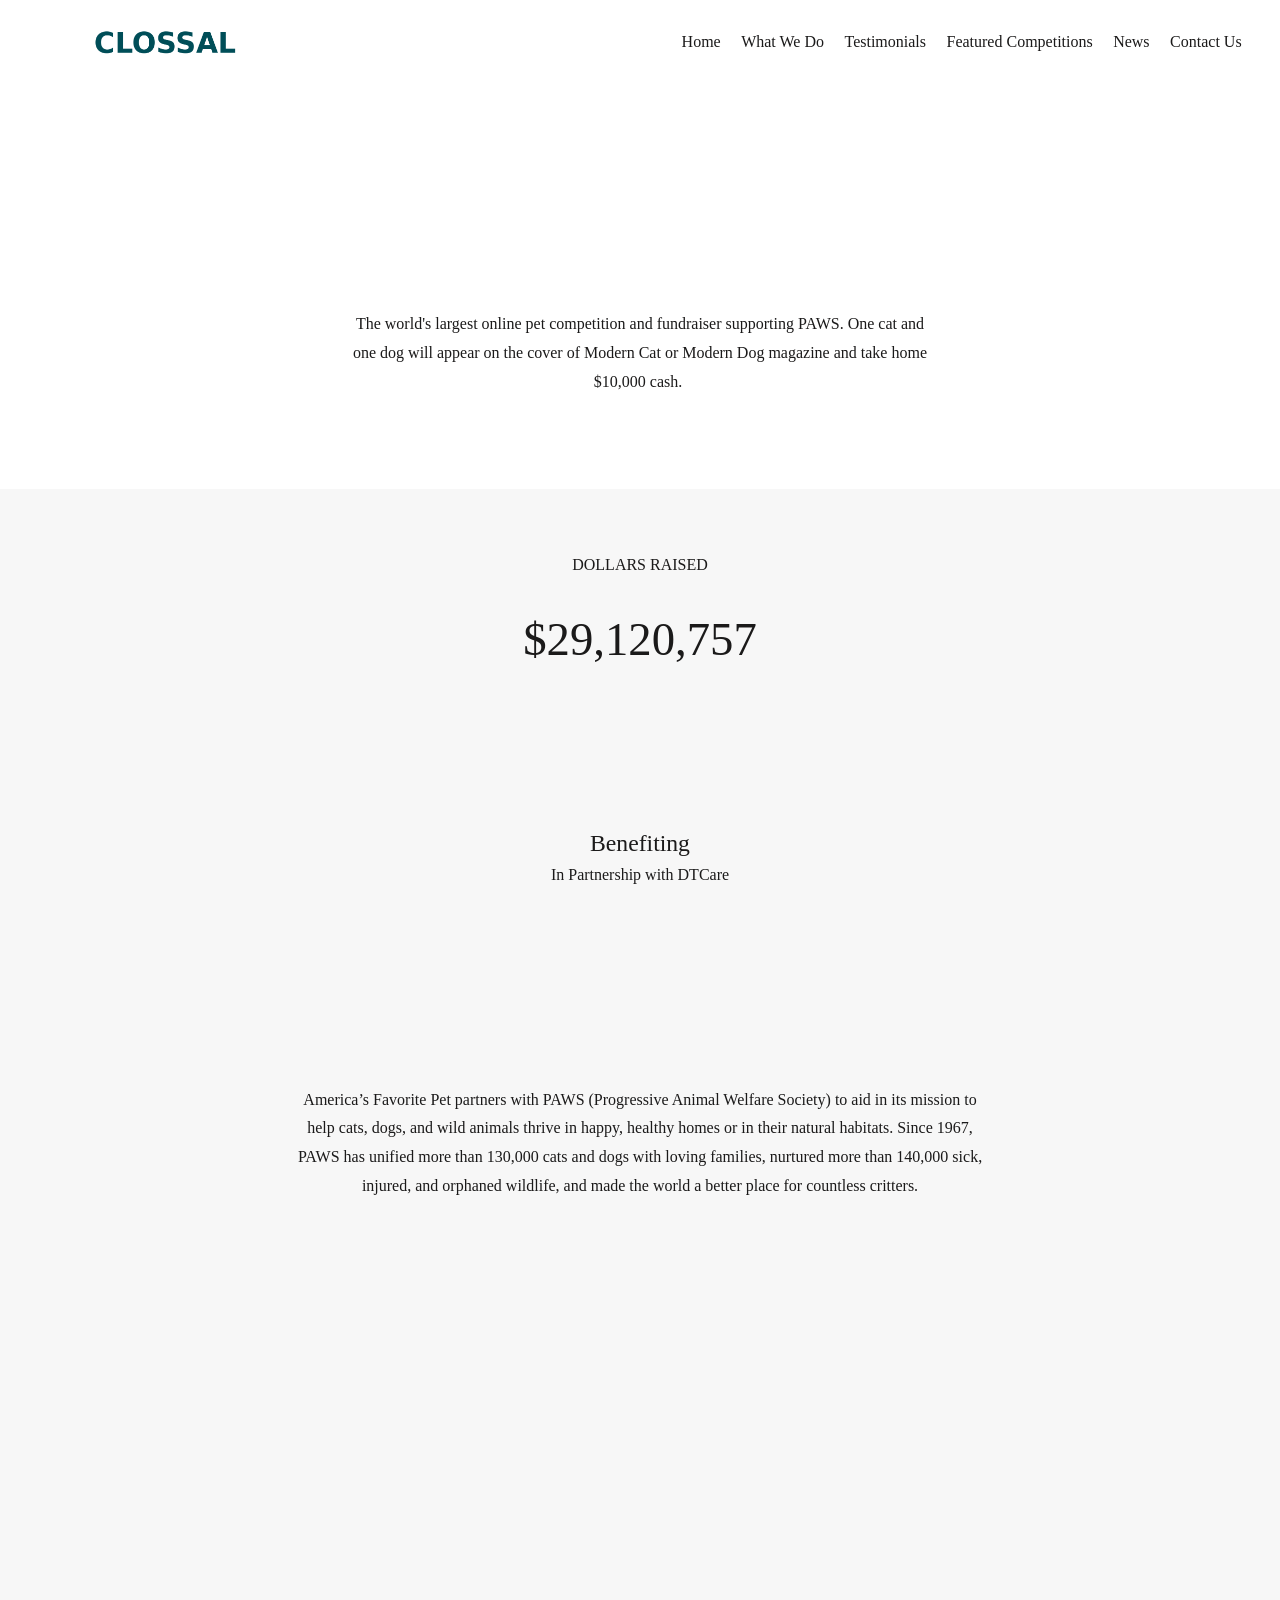
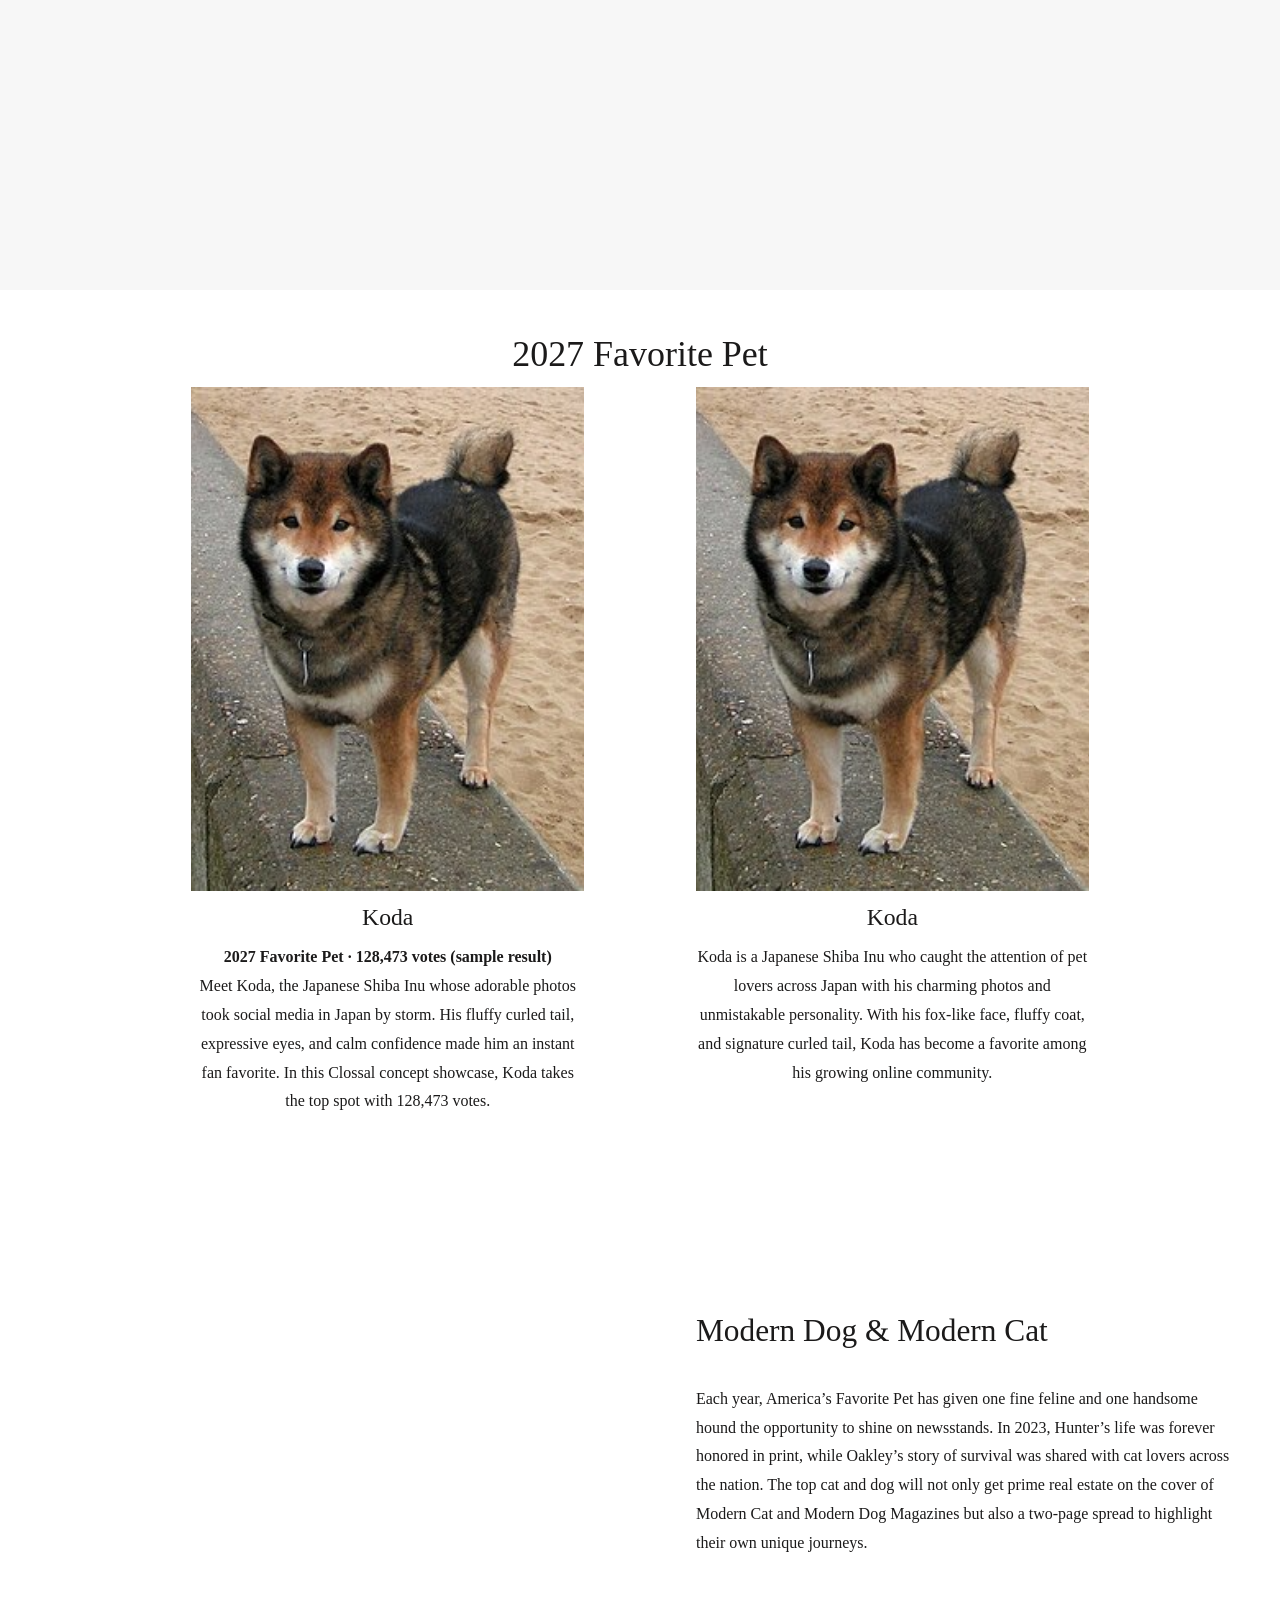
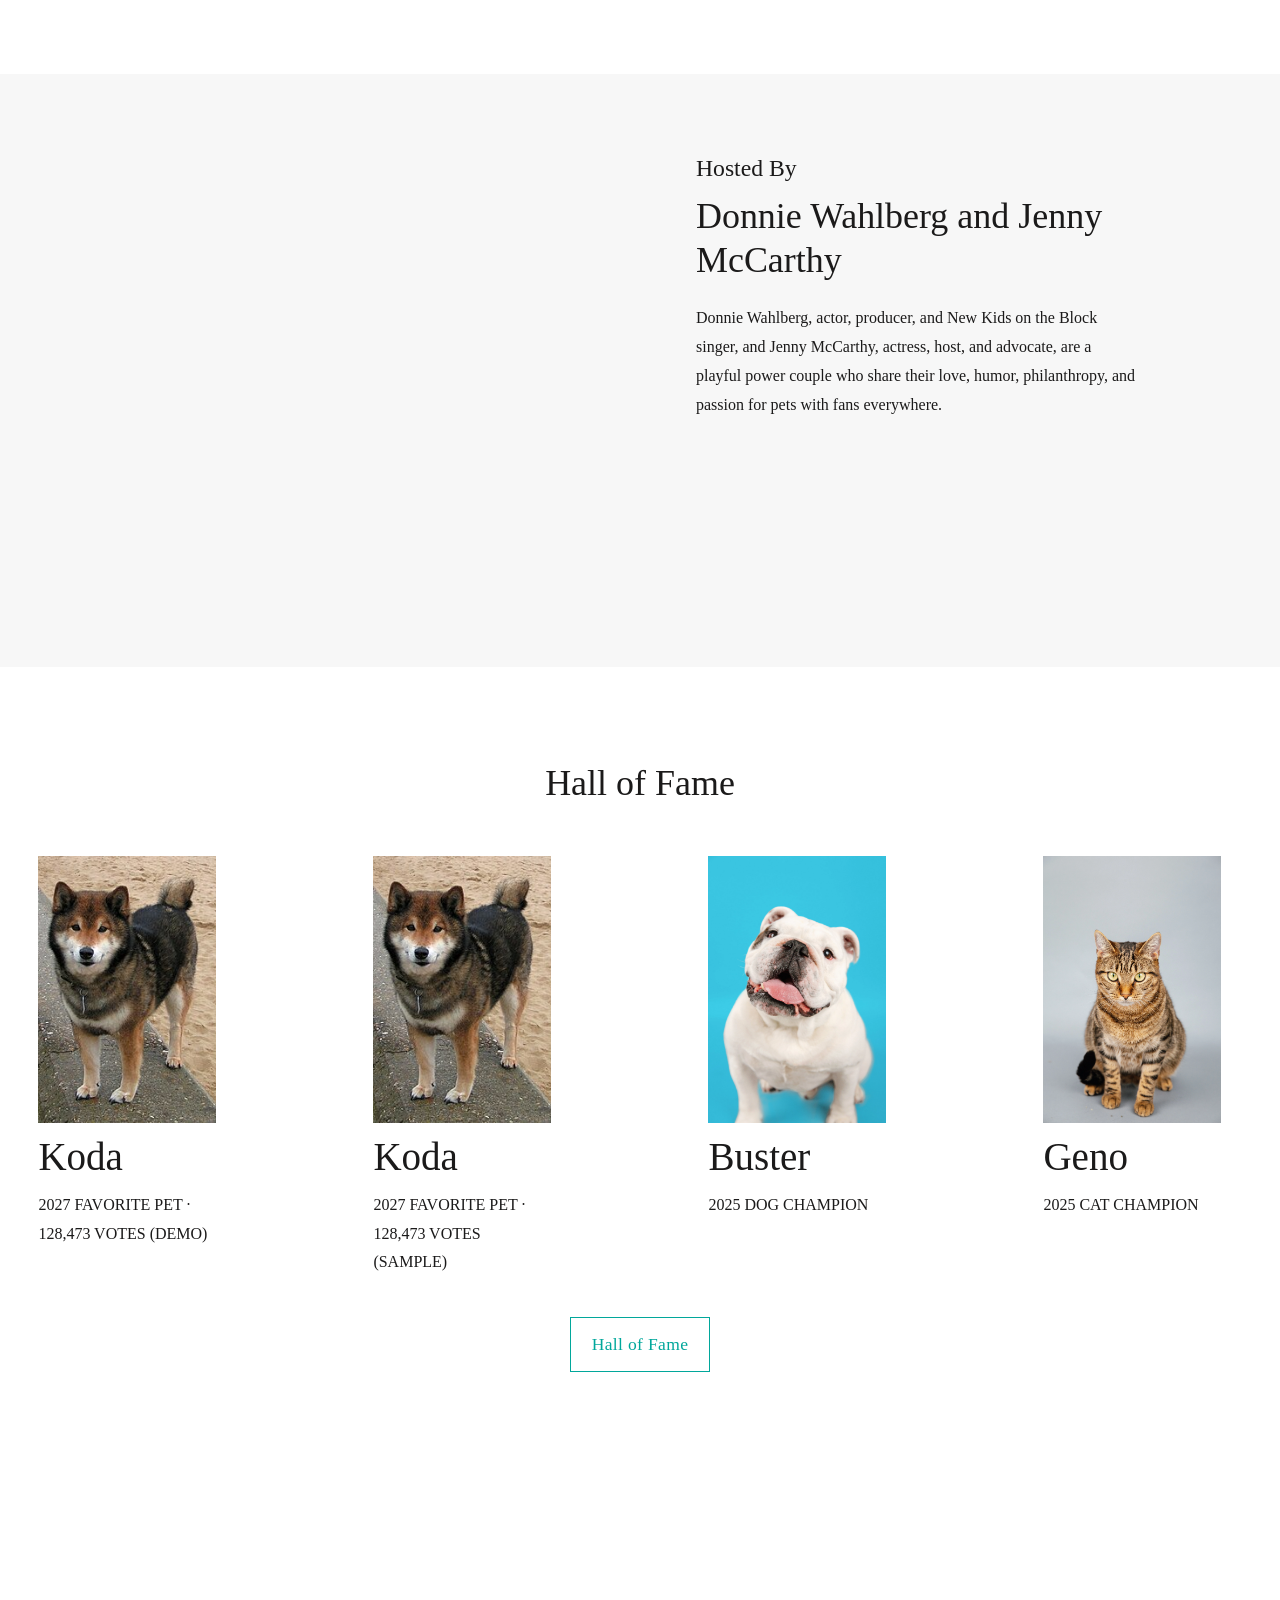
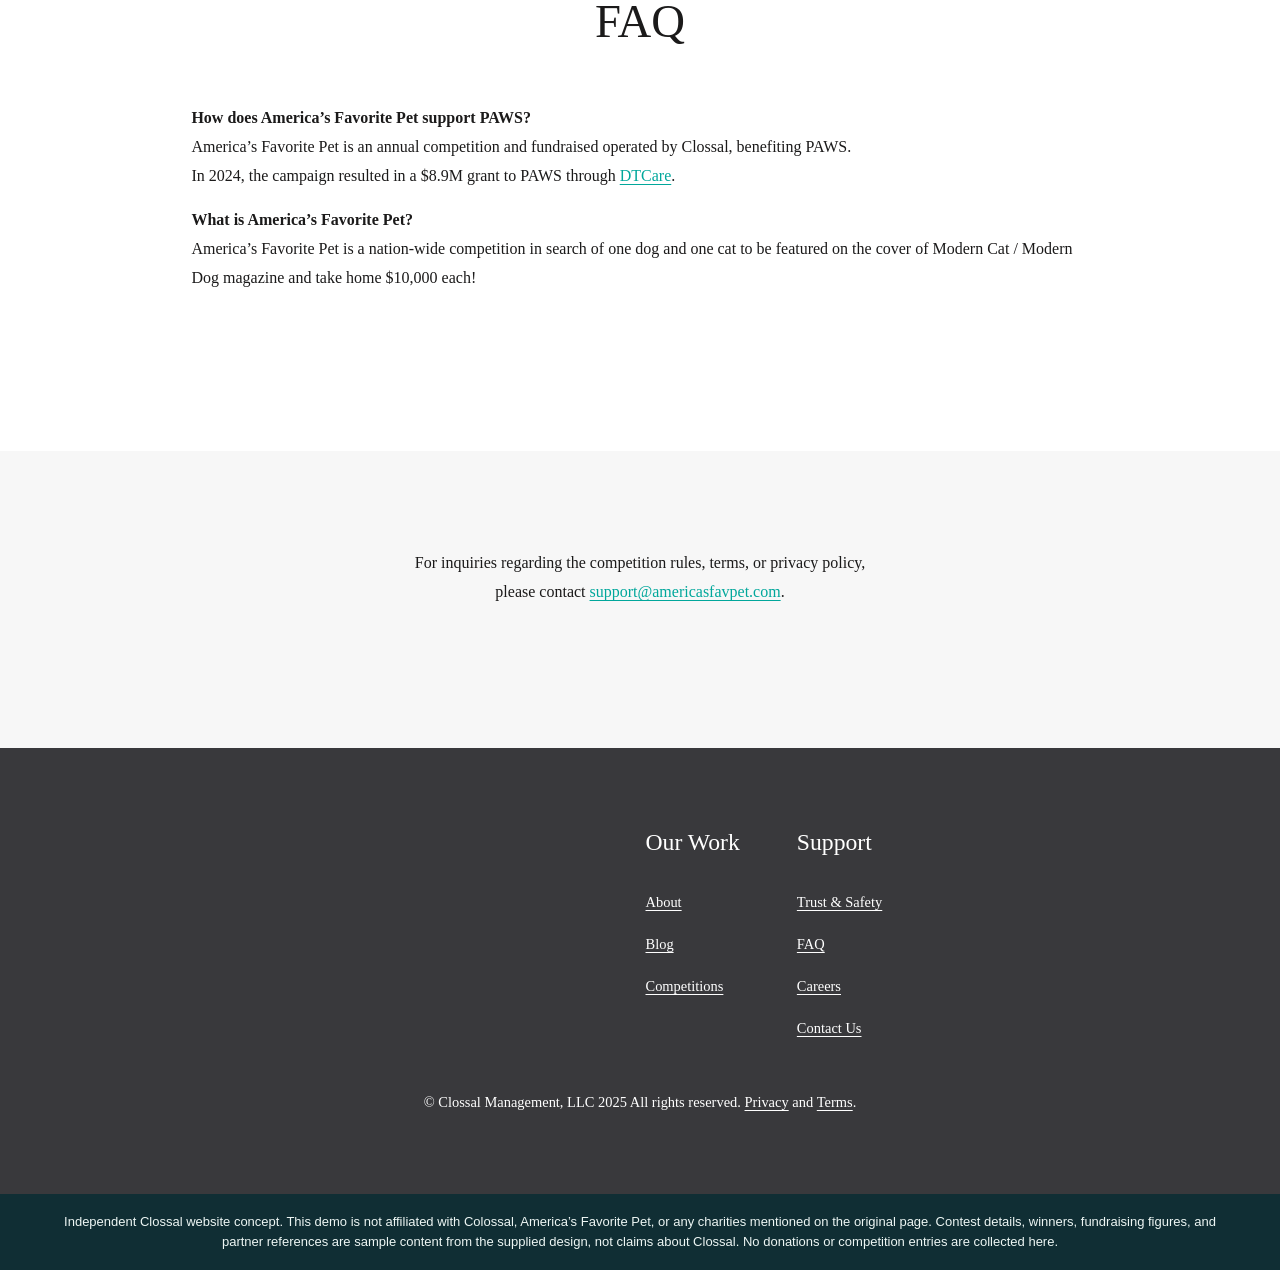
==== commit ff7d8a03: "sd" ====
--- a/index.html
+++ b/index.html
@@ -2758,9 +2758,9 @@
       
     
     <div class="embed-block-wrapper" style="padding-bottom:56.49999999999999%;" bis_skin_checked="1">
-      <div class="sqs-video-wrapper" data-provider-name="YouTube" data-html="<iframe width=&quot;200&quot; height=&quot;113&quot; src=&quot;https://www.youtube.com/embed/NO_znwBqCWU?feature=oembed&quot; frameborder=&quot;0&quot; allow=&quot;accelerometer; autoplay; clipboard-write; encrypted-media; gyroscope; picture-in-picture; web-share&quot; referrerpolicy=&quot;strict-origin-when-cross-origin&quot; allowfullscreen title=&quot;Legit Excited: America's Favorite Pet 2025 PAWS Grant Reveal&quot;></iframe>" data-localized="{&quot;invalidVideo&quot;:&quot;Invalid video embed.&quot;,&quot;playButton&quot;:&quot;Play&quot;}" data-config-loading="" bis_skin_checked="1">
-        
-      <iframe width="200" height="113" src="https://www.youtube.com/embed/NO_znwBqCWU?feature=oembed" frameborder="0" allow="accelerometer; autoplay; clipboard-write; encrypted-media; gyroscope; picture-in-picture; web-share" referrerpolicy="strict-origin-when-cross-origin" allowfullscreen title="Legit Excited: America's Favorite Pet 2025 PAWS Grant Reveal"></iframe></div>
+      <div class="sqs-video-wrapper" data-provider-name="YouTube" data-html="<iframe width=&quot;200&quot; height=&quot;113&quot; src=&quot;https://www.youtube.com/embed/z5S7HOhz5CU?feature=oembed&quot; frameborder=&quot;0&quot; allow=&quot;accelerometer; autoplay; clipboard-write; encrypted-media; gyroscope; picture-in-picture; web-share&quot; referrerpolicy=&quot;strict-origin-when-cross-origin&quot; allowfullscreen title=&quot;Clossal Featured Video&quot;></iframe>" data-localized="{&quot;invalidVideo&quot;:&quot;Invalid video embed.&quot;,&quot;playButton&quot;:&quot;Play&quot;}" data-config-loading="" bis_skin_checked="1">
+        
+      <iframe width="200" height="113" src="https://www.youtube.com/embed/z5S7HOhz5CU?feature=oembed" frameborder="0" allow="accelerometer; autoplay; clipboard-write; encrypted-media; gyroscope; picture-in-picture; web-share" referrerpolicy="strict-origin-when-cross-origin" allowfullscreen title="Clossal Featured Video"></iframe></div>
     </div>
     
     
@@ -3237,7 +3237,7 @@
 
 </style><div class="fluid-engine fe-69c301254677087da23653ed" bis_skin_checked="1"><div class="fe-block fe-block-fa30d1df2865d8a9c5eb" bis_skin_checked="1"><div class="sqs-block website-component-block sqs-block-website-component sqs-block-html html-block" data-block-css="[&quot;https://definitions.sqspcdn.com/website-component-definition/static-assets/website.components.html/f7d609db-2db2-4493-a312-49d42925d637_1079/website.components.html.styles.css&quot;]" data-block-scripts="[&quot;https://definitions.sqspcdn.com/website-component-definition/static-assets/website.components.html/f7d609db-2db2-4493-a312-49d42925d637_1079/website.components.html.visitor.js&quot;]" data-block-type="1337" data-definition-name="website.components.html" data-sqsp-block="text" data-website-component-id="fa30d1df2865d8a9c5eb" id="block-fa30d1df2865d8a9c5eb" bis_skin_checked="1"><div class="sqs-block-content" bis_skin_checked="1"><div class="sqs-text-block-container" bis_skin_checked="1">
   
-  <div class="sqs-html-content" data-sqsp-text-block-content="" bis_skin_checked="1"><h2 style="text-align: center; ; white-space:pre-wrap;" data-rte-preserve-empty="true">2026 Favorite Pets</h2></div>
+  <div class="sqs-html-content" data-sqsp-text-block-content="" bis_skin_checked="1"><h2 style="text-align: center; ; white-space:pre-wrap;" data-rte-preserve-empty="true">2027 Favorite Pet</h2></div>
 
 
   
@@ -3375,7 +3375,7 @@
   
   
   
-  <img data-stretch="true" data-src="./images/Koda-Shiba-Inu.png" data-image="./images/Koda-Shiba-Inu.png" data-image-dimensions="250x307" data-image-focal-point="0.5369304161868729,0.3200400050006251" data-sqsp-image-block-image="" alt="Clossal America's Favorite Pet Champion Koda 2026" data-licensed-asset-preview="false" data-load="false" elementtiming="system-image-block" src="./images/Koda-Shiba-Inu.png" width="250" height="307" sizes="auto, 100vw" style="display:block;object-position: var(--image-component-focal-point);object-fit: var(--image-component-object-fit);" loading="lazy" decoding="async" data-loader="sqs" data-image-component="1.0.1">
+  <img data-stretch="true" data-src="./images/Koda-Shiba-Inu.png" data-image="./images/Koda-Shiba-Inu.png" data-image-dimensions="250x307" data-image-focal-point="0.5369304161868729,0.3200400050006251" data-sqsp-image-block-image="" alt="Clossal 2027 Favorite Pet concept Koda" data-licensed-asset-preview="false" data-load="false" elementtiming="system-image-block" src="./images/Koda-Shiba-Inu.png" width="250" height="307" sizes="auto, 100vw" style="display:block;object-position: var(--image-component-focal-point);object-fit: var(--image-component-object-fit);" loading="lazy" decoding="async" data-loader="sqs" data-image-component="1.0.1">
   
     
   
@@ -3464,7 +3464,7 @@
 
 </div></div></div><div class="fe-block fe-block-f0cd97b723f66eee4c90" bis_skin_checked="1"><div class="sqs-block website-component-block sqs-block-website-component sqs-block-html html-block" data-block-css="[&quot;https://definitions.sqspcdn.com/website-component-definition/static-assets/website.components.html/f7d609db-2db2-4493-a312-49d42925d637_1079/website.components.html.styles.css&quot;]" data-block-scripts="[&quot;https://definitions.sqspcdn.com/website-component-definition/static-assets/website.components.html/f7d609db-2db2-4493-a312-49d42925d637_1079/website.components.html.visitor.js&quot;]" data-block-type="1337" data-definition-name="website.components.html" data-sqsp-block="text" data-website-component-id="f0cd97b723f66eee4c90" id="block-f0cd97b723f66eee4c90" bis_skin_checked="1"><div class="sqs-block-content" bis_skin_checked="1"><div class="sqs-text-block-container" bis_skin_checked="1">
   
-  <div class="sqs-html-content" data-sqsp-text-block-content="" bis_skin_checked="1"><p style="text-align: center; ; white-space:pre-wrap;" data-rte-preserve-empty="true">Koda is a Japanese Shiba Inu who captured hearts across Japan after his adorable photos went viral on social media. With his fluffy curled tail, expressive eyes, and calm, confident personality, Koda quickly became a favorite among dog lovers. Whether exploring the outdoors or posing for the camera, this charming Shiba always knows how to steal the spotlight.</p></div>
+  <div class="sqs-html-content" data-sqsp-text-block-content="" bis_skin_checked="1"><p style="text-align: center; ; white-space:pre-wrap;" data-rte-preserve-empty="true"><strong>2027 Favorite Pet · 128,473 votes (sample result)</strong><br>Meet Koda, the Japanese Shiba Inu whose adorable photos took social media in Japan by storm. His fluffy curled tail, expressive eyes, and calm confidence made him an instant fan favorite. In this Clossal concept showcase, Koda takes the top spot with 128,473 votes.</p></div>
 
 
   
@@ -3685,7 +3685,7 @@
   
   
   
-  <img data-stretch="true" data-src="https://images.squarespace-cdn.com/content/v1/62b615f596fb2230e6a3a6e3/bf78f431-e89d-4b21-abc6-332752075530/Sammy-AFP.jpg" data-image="https://images.squarespace-cdn.com/content/v1/62b615f596fb2230e6a3a6e3/bf78f431-e89d-4b21-abc6-332752075530/Sammy-AFP.jpg" data-image-dimensions="4847x7267" data-image-focal-point="0.5,0.5" data-sqsp-image-block-image="" alt="Clossal America's Favorite Pet Champion Sammy 2026" data-licensed-asset-preview="false" data-load="false" elementtiming="system-image-block" src="./images/Sammy-AFP.jpg" width="4847" height="7267" sizes="auto, 100vw" style="display:block;object-position: var(--image-component-focal-point);object-fit: var(--image-component-object-fit);" srcset="https://images.squarespace-cdn.com/content/v1/62b615f596fb2230e6a3a6e3/bf78f431-e89d-4b21-abc6-332752075530/Sammy-AFP.jpg?format=100w 100w, https://images.squarespace-cdn.com/content/v1/62b615f596fb2230e6a3a6e3/bf78f431-e89d-4b21-abc6-332752075530/Sammy-AFP.jpg?format=300w 300w, https://images.squarespace-cdn.com/content/v1/62b615f596fb2230e6a3a6e3/bf78f431-e89d-4b21-abc6-332752075530/Sammy-AFP.jpg?format=500w 500w, https://images.squarespace-cdn.com/content/v1/62b615f596fb2230e6a3a6e3/bf78f431-e89d-4b21-abc6-332752075530/Sammy-AFP.jpg?format=750w 750w, https://images.squarespace-cdn.com/content/v1/62b615f596fb2230e6a3a6e3/bf78f431-e89d-4b21-abc6-332752075530/Sammy-AFP.jpg?format=1000w 1000w, https://images.squarespace-cdn.com/content/v1/62b615f596fb2230e6a3a6e3/bf78f431-e89d-4b21-abc6-332752075530/Sammy-AFP.jpg?format=1500w 1500w, https://images.squarespace-cdn.com/content/v1/62b615f596fb2230e6a3a6e3/bf78f431-e89d-4b21-abc6-332752075530/Sammy-AFP.jpg?format=2500w 2500w" loading="lazy" decoding="async" data-loader="sqs" data-image-component="1.0.1">
+  <img data-stretch="true" data-src="./images/Koda-Shiba-Inu.png" data-image="./images/Koda-Shiba-Inu.png" data-image-dimensions="250x307" data-image-focal-point="0.5,0.5" data-sqsp-image-block-image="" alt="Clossal 2027 Favorite Pet Koda" data-licensed-asset-preview="false" data-load="false" elementtiming="system-image-block" src="./images/Koda-Shiba-Inu.png" width="250" height="307" sizes="auto, 100vw" style="display:block;object-position: var(--image-component-focal-point);object-fit: var(--image-component-object-fit);" loading="lazy" decoding="async" data-loader="sqs" data-image-component="1.0.1">
   
     
   
@@ -3774,7 +3774,7 @@
 
 </div></div></div><div class="fe-block fe-block-6b34f0f517a90254b700" bis_skin_checked="1"><div class="sqs-block website-component-block sqs-block-website-component sqs-block-html html-block" data-block-css="[&quot;https://definitions.sqspcdn.com/website-component-definition/static-assets/website.components.html/f7d609db-2db2-4493-a312-49d42925d637_1079/website.components.html.styles.css&quot;]" data-block-scripts="[&quot;https://definitions.sqspcdn.com/website-component-definition/static-assets/website.components.html/f7d609db-2db2-4493-a312-49d42925d637_1079/website.components.html.visitor.js&quot;]" data-block-type="1337" data-definition-name="website.components.html" data-sqsp-block="text" data-website-component-id="6b34f0f517a90254b700" id="block-6b34f0f517a90254b700" bis_skin_checked="1"><div class="sqs-block-content" bis_skin_checked="1"><div class="sqs-text-block-container" bis_skin_checked="1">
   
-  <div class="sqs-html-content" data-sqsp-text-block-content="" bis_skin_checked="1"><p style="text-align: center; ; white-space:pre-wrap;" data-rte-preserve-empty="true">Sammy is a stunning Ragdoll cat with a fluffy coat, striking eyes, and a larger-than-life purr-sonality. This laid-back king of the house loves sunbathing, tummy rubs, and turning everyday objects into “hockey” games. Sammy can typically be found exploring, climbing plants, or keeping his home delightfully under control.</p></div>
+  <div class="sqs-html-content" data-sqsp-text-block-content="" bis_skin_checked="1"><p style="text-align: center; ; white-space:pre-wrap;" data-rte-preserve-empty="true">Koda is a Japanese Shiba Inu who caught the attention of pet lovers across Japan with his charming photos and unmistakable personality. With his fox-like face, fluffy coat, and signature curled tail, Koda has become a favorite among his growing online community.</p></div>
 
 
   
@@ -3857,7 +3857,7 @@
 </div>
 </div></div></div><div class="fe-block fe-block-e5873927dd0fdfc11934" bis_skin_checked="1"><div class="sqs-block website-component-block sqs-block-website-component sqs-block-html html-block" data-block-css="[&quot;https://definitions.sqspcdn.com/website-component-definition/static-assets/website.components.html/f7d609db-2db2-4493-a312-49d42925d637_1079/website.components.html.styles.css&quot;]" data-block-scripts="[&quot;https://definitions.sqspcdn.com/website-component-definition/static-assets/website.components.html/f7d609db-2db2-4493-a312-49d42925d637_1079/website.components.html.visitor.js&quot;]" data-block-type="1337" data-definition-name="website.components.html" data-sqsp-block="text" data-website-component-id="e5873927dd0fdfc11934" id="block-e5873927dd0fdfc11934" bis_skin_checked="1"><div class="sqs-block-content" bis_skin_checked="1"><div class="sqs-text-block-container" bis_skin_checked="1">
   
-  <div class="sqs-html-content" data-sqsp-text-block-content="" bis_skin_checked="1"><h4 style="text-align: center; ; white-space:pre-wrap;" data-rte-preserve-empty="true">Sammy</h4></div>
+  <div class="sqs-html-content" data-sqsp-text-block-content="" bis_skin_checked="1"><h4 style="text-align: center; ; white-space:pre-wrap;" data-rte-preserve-empty="true">Koda</h4></div>
 
 
   
@@ -5451,14 +5451,14 @@
 <div class="user-items-list-item-container user-items-list-carousel" data-controller="UserItemsListCarousel" data-max-columns="6" data-show-adjacent-slides="true" data-space-between-slides-value="20" data-space-between-slides-unit="px" data-media-aspect-ratio="2:3" data-is-infinite-enabled="true" data-navigation-controls="none" data-navigation-placement="center" data-navigation-alignment="center" data-alignment-vertical="top" data-section-id="69c301254677087da23653f5" data-current-context="{
                     &quot;userItems&quot;: [ {
                       &quot;title&quot;: &quot;Koda&quot;,
-                      &quot;description&quot;: &quot;<p data-rte-preserve-empty=\&quot;true\&quot; style=\&quot;white-space:pre-wrap;\&quot;>2026 DOG CHAMPION<\/p>&quot;,
+                      &quot;description&quot;: &quot;<p data-rte-preserve-empty=\&quot;true\&quot; style=\&quot;white-space:pre-wrap;\&quot;>2027 FAVORITE PET · 128,473 VOTES (DEMO)<\/p>&quot;,
                       &quot;button&quot;: {
                         &quot;buttonText&quot;: &quot;&quot;,
                         &quot;buttonLink&quot;: &quot;&quot;,
                         &quot;buttonNewWindow&quot;: false
                       },
                       &quot;imageId&quot;: &quot;69c40ed9f747eb4a8ae4719e&quot;,
-                      &quot;imageAltText&quot;: &quot;Clossal America's Favorite Pet Champion Koda 2026&quot;,
+                      &quot;imageAltText&quot;: &quot;Clossal 2027 Favorite Pet concept Koda&quot;,
                       &quot;image&quot;: {
                         &quot;id&quot;: &quot;69c40ed9f747eb4a8ae4719e&quot;,
                         &quot;recordType&quot;: 2,
@@ -5501,15 +5501,15 @@
                         &quot;recordTypeLabel&quot;: &quot;image&quot;
                       }
                     }, {
-                      &quot;title&quot;: &quot;Sammy&quot;,
-                      &quot;description&quot;: &quot;<p data-rte-preserve-empty=\&quot;true\&quot; style=\&quot;white-space:pre-wrap;\&quot;>2026 CAT CHAMPION<\/p>&quot;,
+                      &quot;title&quot;: &quot;Koda&quot;,
+                      &quot;description&quot;: &quot;<p data-rte-preserve-empty=\&quot;true\&quot; style=\&quot;white-space:pre-wrap;\&quot;>2027 FAVORITE PET · 128,473 VOTES (SAMPLE)<\/p>&quot;,
                       &quot;button&quot;: {
                         &quot;buttonText&quot;: &quot;&quot;,
                         &quot;buttonLink&quot;: &quot;&quot;,
                         &quot;buttonNewWindow&quot;: false
                       },
                       &quot;imageId&quot;: &quot;69c40ec43284513aa5d6de5f&quot;,
-                      &quot;imageAltText&quot;: &quot;Clossal America's Favorite Pet Champion Sammy 2026&quot;,
+                      &quot;imageAltText&quot;: &quot;Clossal 2027 Favorite Pet Koda&quot;,
                       &quot;image&quot;: {
                         &quot;id&quot;: &quot;69c40ec43284513aa5d6de5f&quot;,
                         &quot;recordType&quot;: 2,
@@ -5521,7 +5521,7 @@
                         &quot;systemDataId&quot;: &quot;bf78f431-e89d-4b21-abc6-332752075530&quot;,
                         &quot;systemDataVariants&quot;: &quot;4847x7267,2500w&quot;,
                         &quot;systemDataSourceType&quot;: &quot;JPG&quot;,
-                        &quot;filename&quot;: &quot;Sammy-AFP.jpg&quot;,
+                        &quot;filename&quot;: &quot;Koda-Shiba-Inu.png&quot;,
                         &quot;mediaFocalPoint&quot;: {
                           &quot;x&quot;: 0.5,
                           &quot;y&quot;: 0.5,
@@ -5543,7 +5543,7 @@
                         &quot;publicCommentCount&quot;: 0,
                         &quot;commentState&quot;: 2,
                         &quot;unsaved&quot;: false,
-                        &quot;assetUrl&quot;: &quot;https://images.squarespace-cdn.com/content/v1/62b615f596fb2230e6a3a6e3/bf78f431-e89d-4b21-abc6-332752075530/Sammy-AFP.jpg&quot;,
+                        &quot;assetUrl&quot;: &quot;./images/Koda-Shiba-Inu.png&quot;,
                         &quot;contentType&quot;: &quot;image/jpeg&quot;,
                         &quot;items&quot;: [ ],
                         &quot;pushedServices&quot;: { },
@@ -6346,7 +6346,7 @@
                         width: 100%;
                       " bis_skin_checked="1">
                       <div class="user-items-list-carousel__media-inner" data-media-aspect-ratio="2:3" data-animation-role="image" bis_skin_checked="1">
-                        <img data-image-focal-point="NaN,NaN" alt="Clossal America's Favorite Pet Champion Koda 2026" data-src="./images/Koda-Shiba-Inu.png" data-image="./images/Koda-Shiba-Inu.png" data-image-dimensions="250x307" class="user-items-list-carousel__media" data-load="false" data-mode="cover" data-use-advanced-positioning="true" elementtiming="nbf-list-carousel" data-parent-ratio="0.7" data-image-resolution="500w" src="./images/Koda-Shiba-Inu.png" data-loaded="true" style="width: 100%; height: 100%; object-fit: cover;">
+                        <img data-image-focal-point="NaN,NaN" alt="Clossal 2027 Favorite Pet concept Koda" data-src="./images/Koda-Shiba-Inu.png" data-image="./images/Koda-Shiba-Inu.png" data-image-dimensions="250x307" class="user-items-list-carousel__media" data-load="false" data-mode="cover" data-use-advanced-positioning="true" elementtiming="nbf-list-carousel" data-parent-ratio="0.7" data-image-resolution="500w" src="./images/Koda-Shiba-Inu.png" data-loaded="true" style="width: 100%; height: 100%; object-fit: cover;">
                       </div>
                     </div>
                 
@@ -6364,7 +6364,7 @@
                         <div class="list-item-content__description" style="
                             margin-top: 10px;
                             max-width: 100%;
-                          " bis_skin_checked="1"><p data-rte-preserve-empty="true" style="white-space:pre-wrap;">2026 DOG CHAMPION</p></div>
+                          " bis_skin_checked="1"><p data-rte-preserve-empty="true" style="white-space:pre-wrap;">2027 FAVORITE PET · 128,473 VOTES (DEMO)</p></div>
                     
 
                   </div>
@@ -6392,7 +6392,7 @@
                         width: 100%;
                       " bis_skin_checked="1">
                       <div class="user-items-list-carousel__media-inner" data-media-aspect-ratio="2:3" data-animation-role="image" bis_skin_checked="1">
-                        <img data-image-focal-point="NaN,NaN" alt="Clossal America's Favorite Pet Champion Sammy 2026" data-src="https://images.squarespace-cdn.com/content/v1/62b615f596fb2230e6a3a6e3/bf78f431-e89d-4b21-abc6-332752075530/Sammy-AFP.jpg" data-image="https://images.squarespace-cdn.com/content/v1/62b615f596fb2230e6a3a6e3/bf78f431-e89d-4b21-abc6-332752075530/Sammy-AFP.jpg" data-image-dimensions="4847x7267" class="user-items-list-carousel__media" data-load="false" data-mode="cover" data-use-advanced-positioning="true" elementtiming="nbf-list-carousel" data-parent-ratio="0.7" data-image-resolution="500w" src="./images/Sammy-AFP.jpg" data-loaded="true" style="width: 100%; height: 100%; object-fit: cover;">
+                        <img data-image-focal-point="NaN,NaN" alt="Clossal 2027 Favorite Pet Koda" data-src="./images/Koda-Shiba-Inu.png" data-image="./images/Koda-Shiba-Inu.png" data-image-dimensions="250x307" class="user-items-list-carousel__media" data-load="false" data-mode="cover" data-use-advanced-positioning="true" elementtiming="nbf-list-carousel" data-parent-ratio="0.7" data-image-resolution="500w" src="./images/Koda-Shiba-Inu.png" data-loaded="true" style="width: 100%; height: 100%; object-fit: cover;">
                       </div>
                     </div>
                 
@@ -6403,14 +6403,14 @@
                   <div class="list-item-content__text-wrapper" bis_skin_checked="1">
 
                     
-                      <h2 class="list-item-content__title" style="max-width: 100%;">Sammy</h2>
+                      <h2 class="list-item-content__title" style="max-width: 100%;">Koda</h2>
                     
 
                     
                         <div class="list-item-content__description" style="
                             margin-top: 10px;
                             max-width: 100%;
-                          " bis_skin_checked="1"><p data-rte-preserve-empty="true" style="white-space:pre-wrap;">2026 CAT CHAMPION</p></div>
+                          " bis_skin_checked="1"><p data-rte-preserve-empty="true" style="white-space:pre-wrap;">2027 FAVORITE PET · 128,473 VOTES (SAMPLE)</p></div>
                     
 
                   </div>
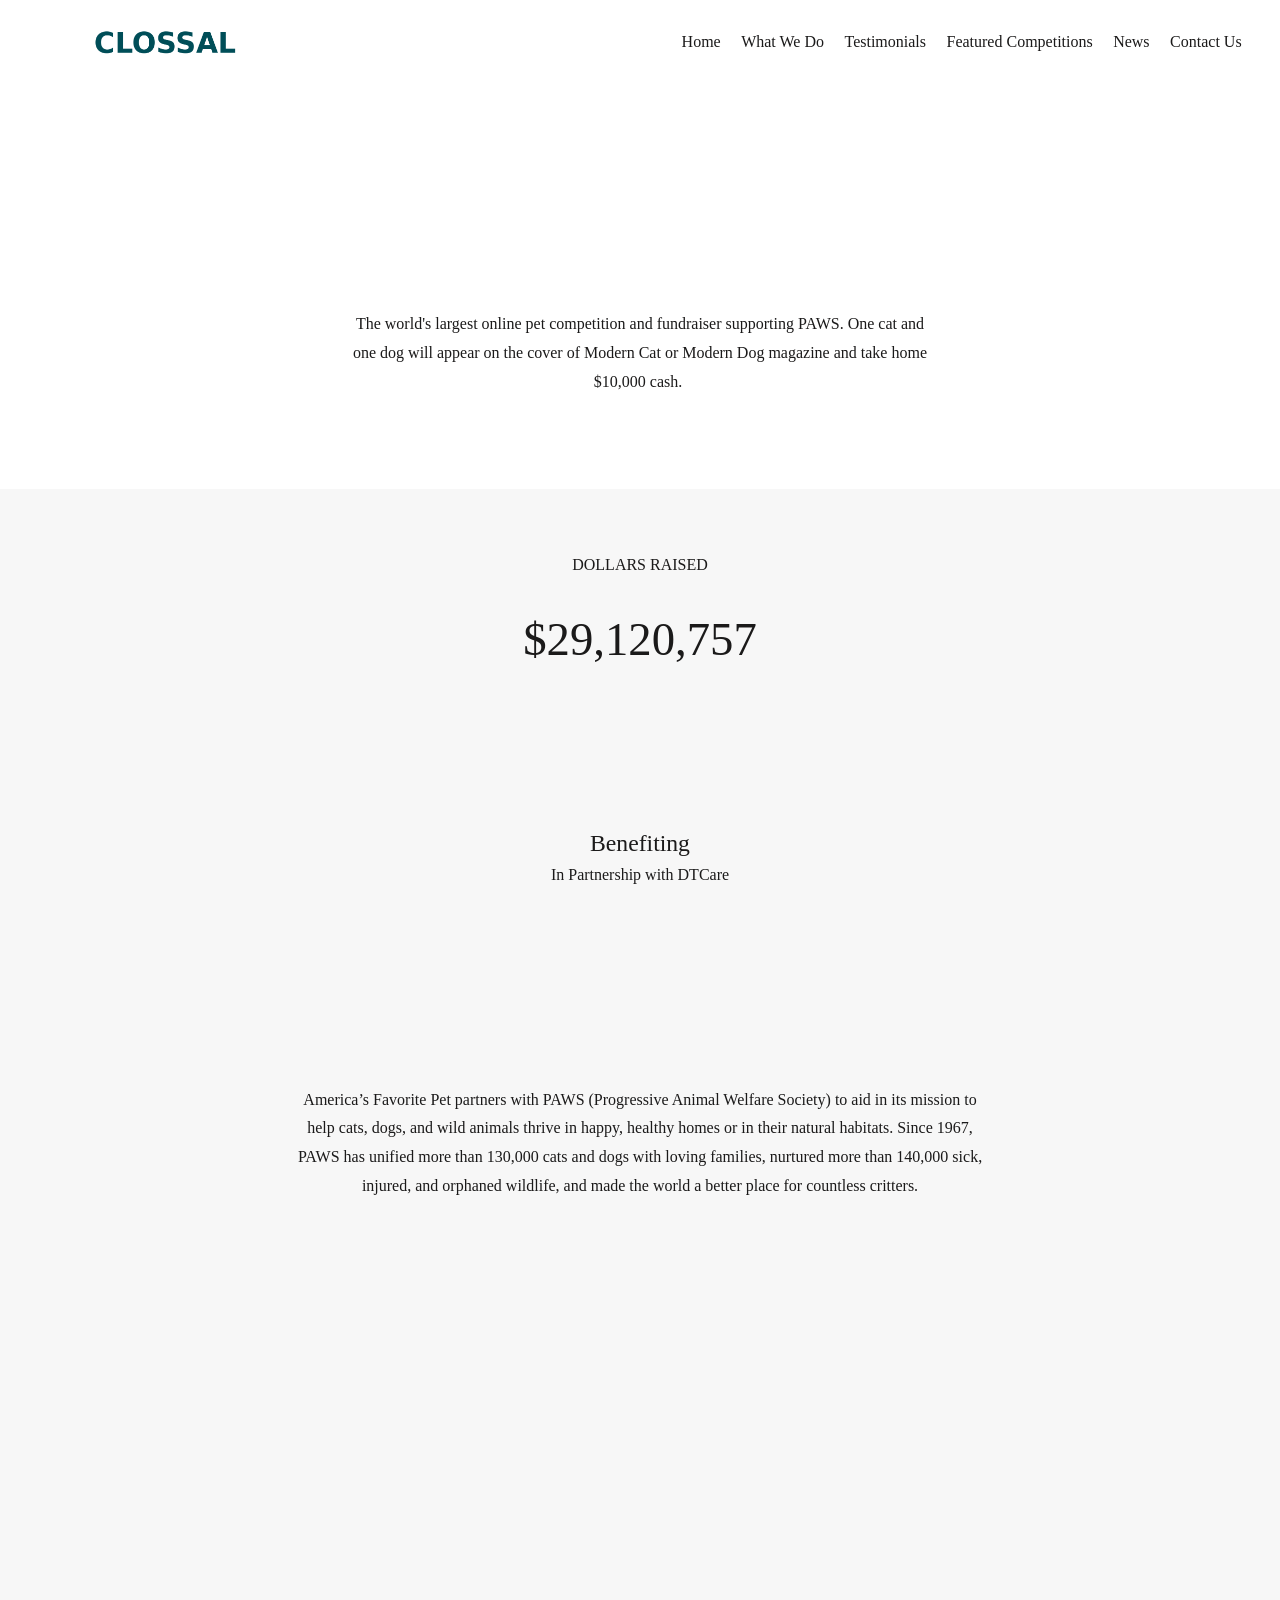
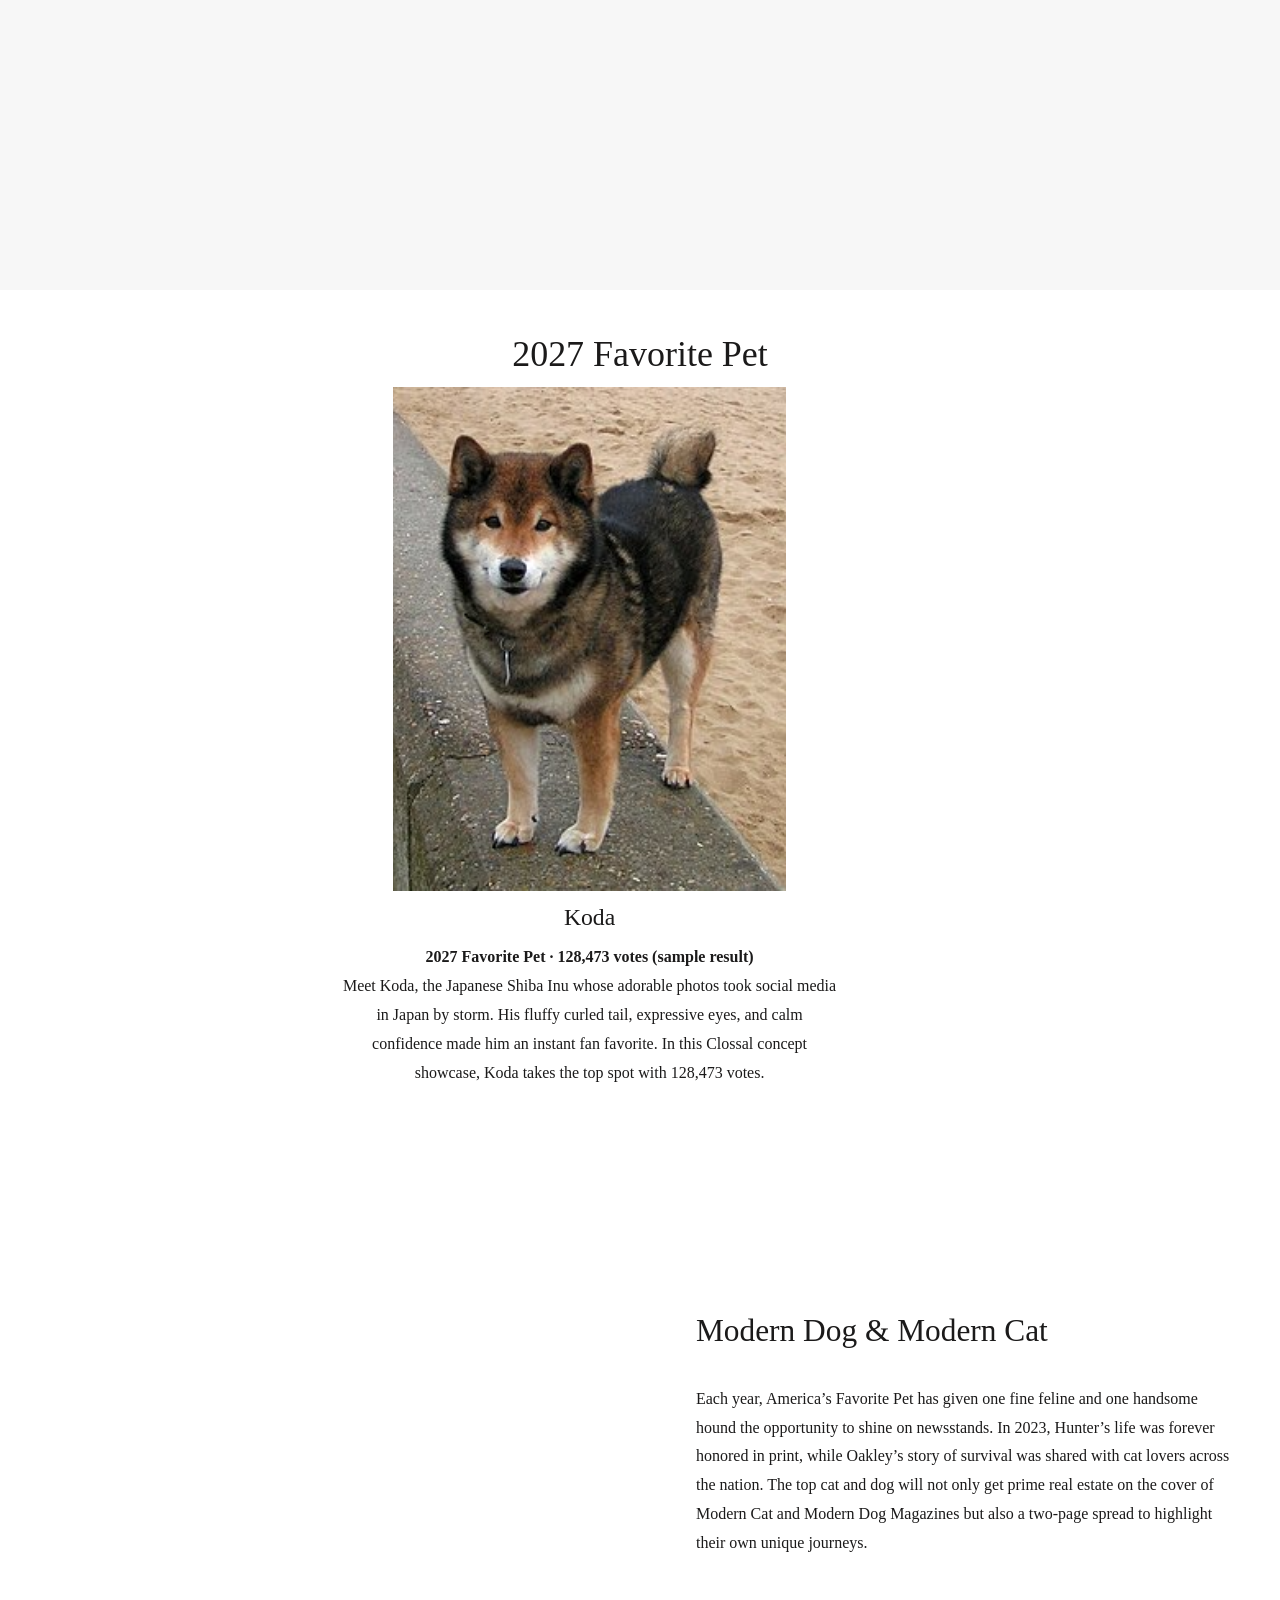
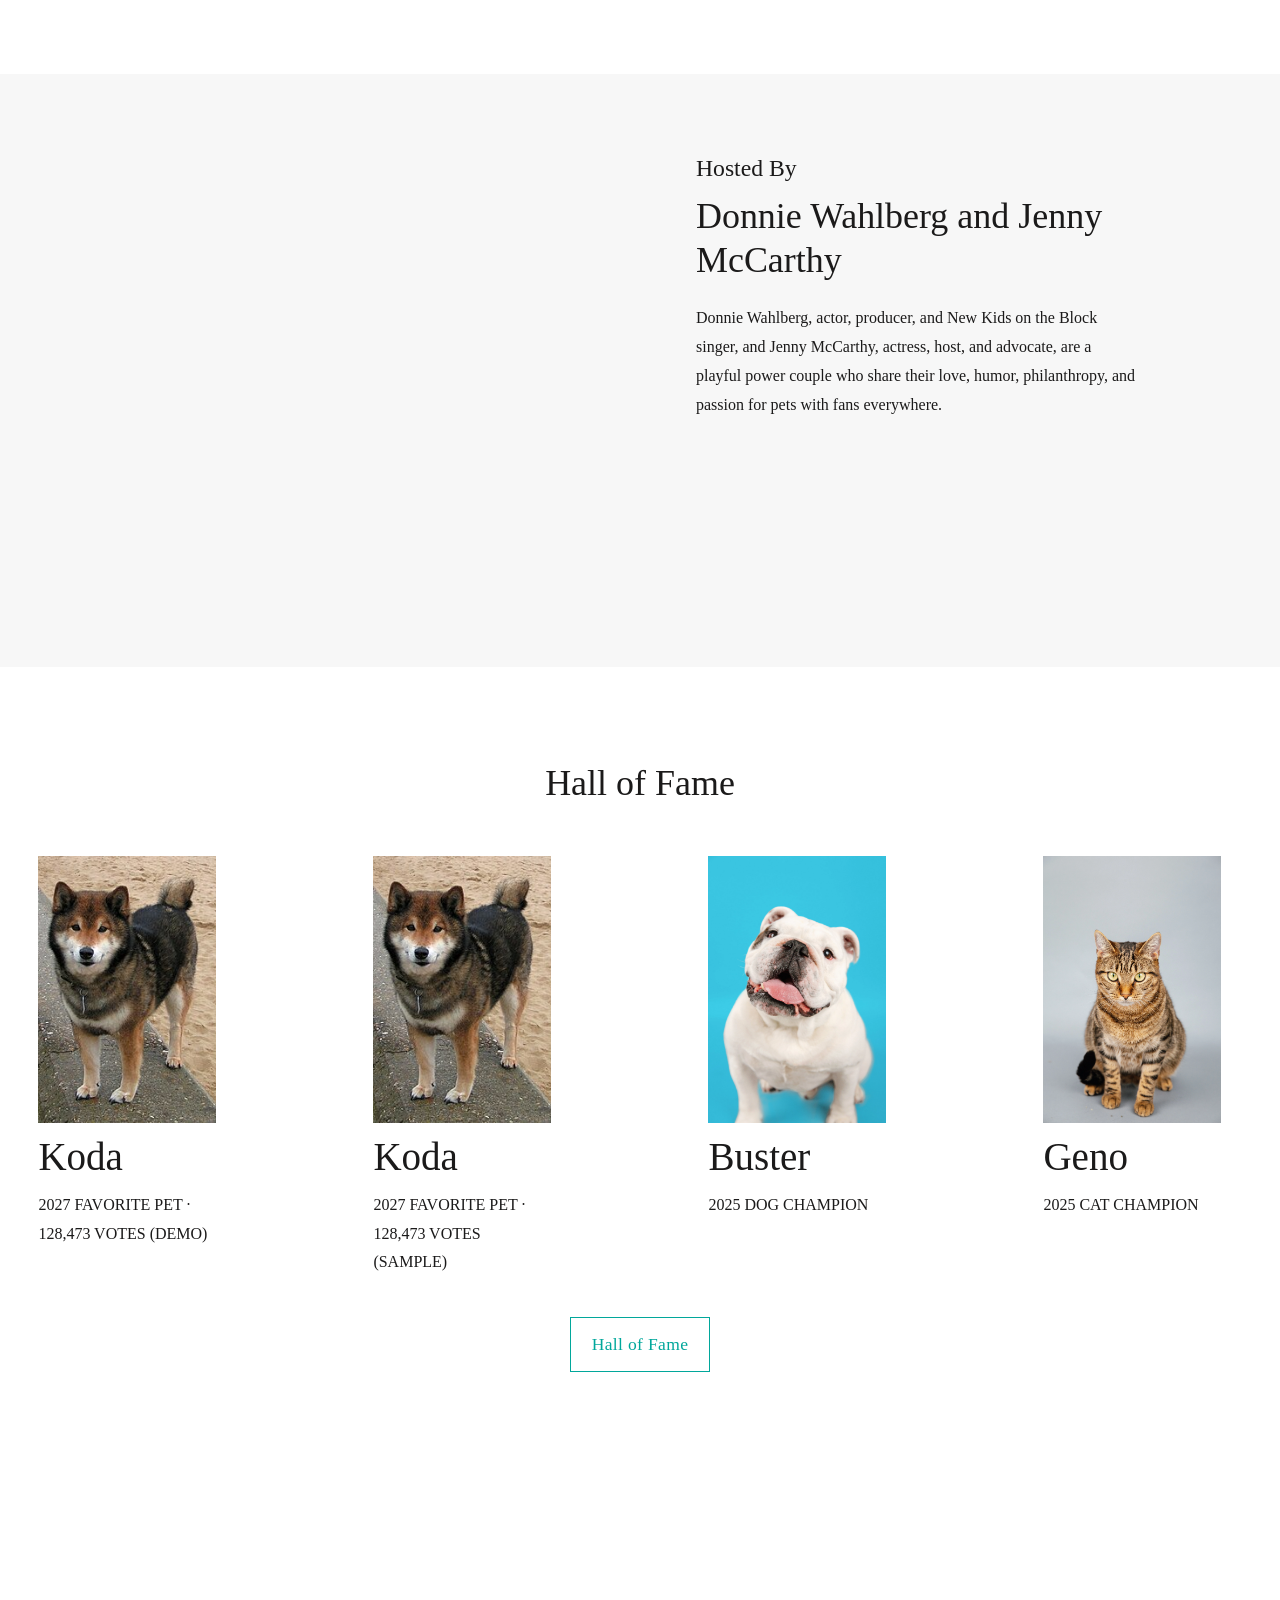
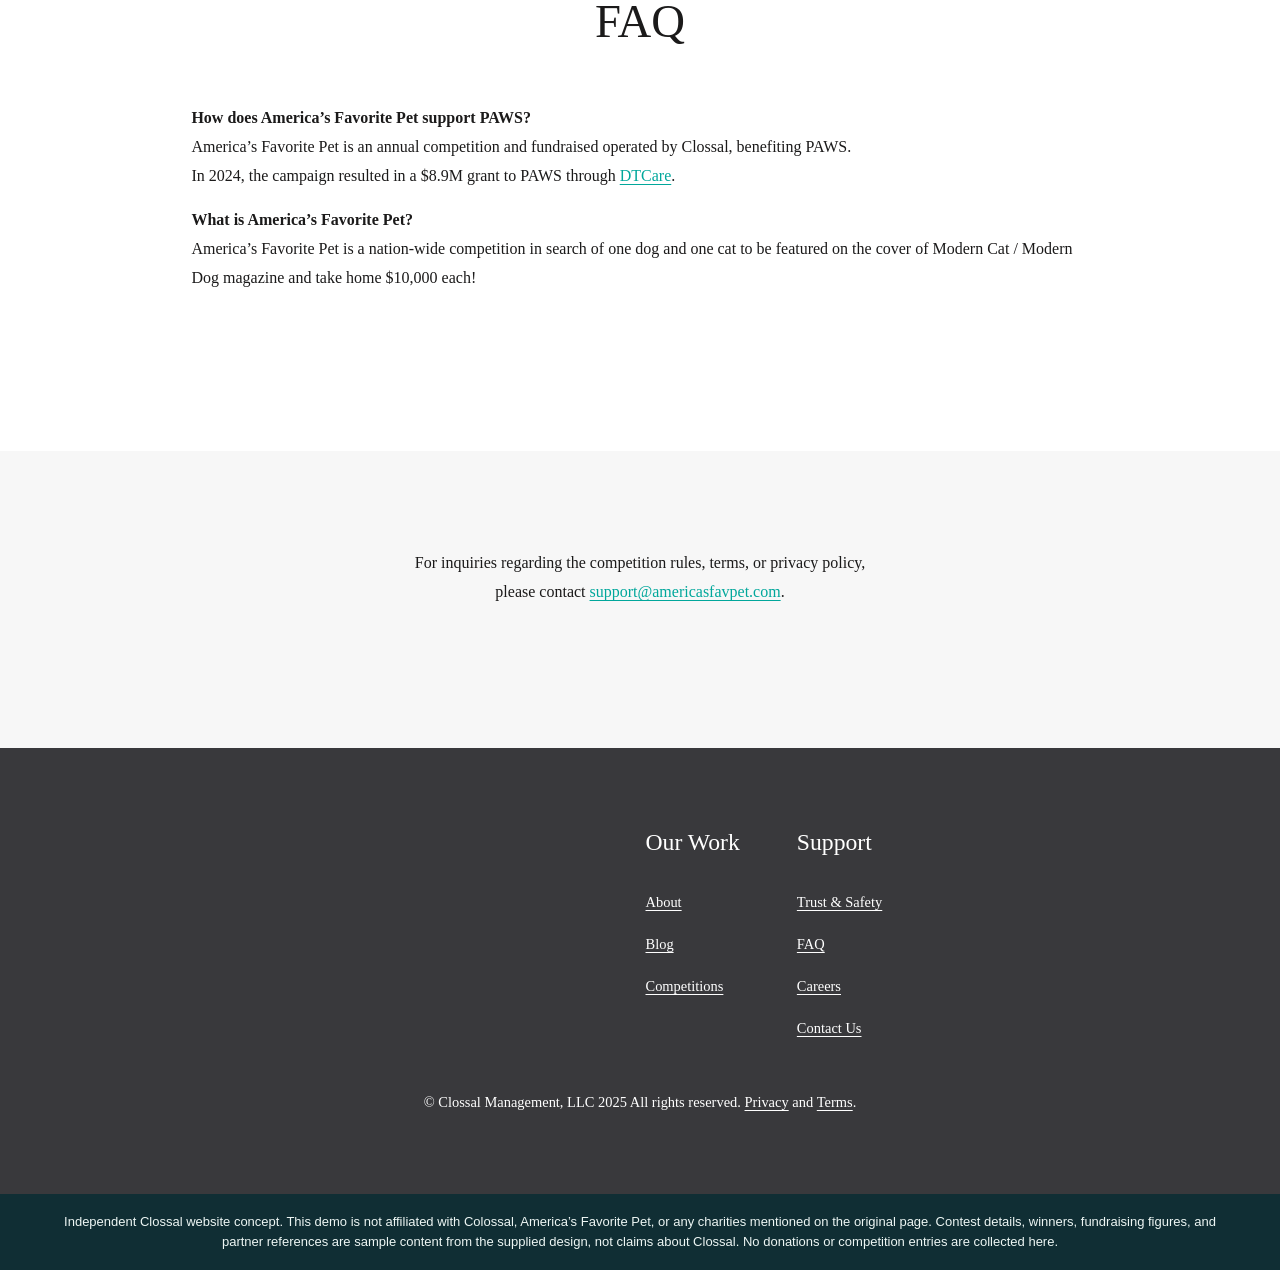
==== commit 6a84dae9: "Update index.html" ====
--- a/index.html
+++ b/index.html
@@ -287,6 +287,18 @@
 <!--- DO NOT REMOVE -- SQUAREKICKER EXTENSION -- DO NOT REMOVE --->
 <!---------------------------------------------------------------->
 <link rel="stylesheet" type="text/css" href="./styles/5b8f4cabb3fb1481-min.en-US.css"><link rel="stylesheet" type="text/css" href="./styles/d92bd0f161fc0505-min.en-US.css"><style>.clossal-demo-note{position:relative;z-index:5;background:#102e34;color:#edf6f4;padding:18px 5vw;font:13px/1.55 Arial,sans-serif;text-align:center} .clossal-demo-note a{color:#fff}</style>
+
+<style id="clossal-single-featured-pet">
+/* Display a single, centered featured pet on the 2027 Favorite Pet section. */
+.fe-69c301254677087da23653ed > .fe-block-73310038e2f4c5dee7b8,
+.fe-69c301254677087da23653ed > .fe-block-6b34f0f517a90254b700,
+.fe-69c301254677087da23653ed > .fe-block-e5873927dd0fdfc11934 { display: none !important; }
+@media (min-width: 768px) {
+.fe-69c301254677087da23653ed > .fe-block-a1ce7d3e1ab8b10ff88e { grid-area: 2 / 9 / 16 / 17 !important; }
+.fe-69c301254677087da23653ed > .fe-block-6a6c08643c9a17f8b34d { grid-area: 16 / 9 / 17 / 17 !important; }
+.fe-69c301254677087da23653ed > .fe-block-f0cd97b723f66eee4c90 { grid-area: 17 / 8 / 22 / 18 !important; }
+}
+</style>
 </head><body id="collection-69c301254677087da23653e2" class="primary-button-style-solid primary-button-shape-square secondary-button-style-outline secondary-button-shape-square tertiary-button-style-outline tertiary-button-shape-underline form-field-style-solid form-field-shape-square form-field-border-all form-field-hover-focus-outline form-field-checkbox-type-icon form-field-checkbox-fill-solid form-field-checkbox-color-inverted form-field-checkbox-shape-square form-field-checkbox-layout-stack form-field-radio-type-icon form-field-radio-fill-solid form-field-radio-color-normal form-field-radio-shape-pill form-field-radio-layout-stack form-field-survey-fill-solid form-field-survey-color-normal form-field-survey-shape-pill form-submit-button-style-label tweak-global-animations-animation-type-none tweak-global-animations-animation-curve-ease image-block-poster-text-alignment-center image-block-card-content-position-center image-block-card-text-alignment-center image-block-overlap-content-position-center image-block-overlap-text-alignment-opposite image-block-collage-content-position-top image-block-collage-text-alignment-left image-block-stack-text-alignment-left tweak-blog-alternating-side-by-side-width-inset tweak-blog-alternating-side-by-side-image-aspect-ratio-11-square tweak-blog-alternating-side-by-side-text-alignment-left tweak-blog-alternating-side-by-side-read-more-style-show tweak-blog-alternating-side-by-side-image-text-alignment-middle tweak-blog-alternating-side-by-side-delimiter-dash tweak-blog-alternating-side-by-side-meta-position-top tweak-blog-alternating-side-by-side-primary-meta-categories tweak-blog-alternating-side-by-side-secondary-meta-date tweak-blog-alternating-side-by-side-excerpt-show form-use-theme-colors tweak-global-animations-complexity-level-detailed tweak-global-animations-animation-style-fade tweak-blog-masonry-width-full tweak-blog-masonry-text-alignment-left tweak-blog-masonry-primary-meta-categories tweak-blog-masonry-secondary-meta-none tweak-blog-masonry-meta-position-top tweak-blog-masonry-read-more-style-show tweak-blog-masonry-delimiter-space tweak-blog-masonry-image-placement-above tweak-blog-masonry-excerpt-show tweak-portfolio-grid-overlay-width-full tweak-portfolio-grid-overlay-height-small tweak-portfolio-grid-overlay-image-aspect-ratio-43-four-three tweak-portfolio-grid-overlay-text-placement-center tweak-portfolio-grid-overlay-show-text-after-hover tweak-blog-single-column-width-inset tweak-blog-single-column-text-alignment-center tweak-blog-single-column-image-placement-above tweak-blog-single-column-delimiter-bullet tweak-blog-single-column-read-more-style-hide tweak-blog-single-column-primary-meta-categories tweak-blog-single-column-secondary-meta-date tweak-blog-single-column-meta-position-top tweak-blog-single-column-content-full-post header-width-full tweak-transparent-header tweak-fixed-header-style-basic tweak-blog-item-width-narrow tweak-blog-item-text-alignment-left tweak-blog-item-meta-position-above-title tweak-blog-item-delimiter-dash tweak-blog-side-by-side-width-inset tweak-blog-side-by-side-image-placement-left tweak-blog-side-by-side-image-aspect-ratio-11-square tweak-blog-side-by-side-primary-meta-categories tweak-blog-side-by-side-secondary-meta-date tweak-blog-side-by-side-meta-position-top tweak-blog-side-by-side-text-alignment-left tweak-blog-side-by-side-image-text-alignment-middle tweak-blog-side-by-side-read-more-style-show tweak-blog-side-by-side-delimiter-bullet tweak-blog-side-by-side-excerpt-show tweak-events-stacked-width-inset tweak-events-stacked-height-small tweak-events-stacked-show-past-events tweak-events-stacked-show-thumbnails tweak-events-stacked-thumbnail-size-32-standard tweak-events-stacked-date-style-side-tag tweak-events-stacked-show-time tweak-events-stacked-show-location tweak-events-stacked-ical-gcal-links tweak-events-stacked-show-excerpt tweak-blog-basic-grid-width-inset tweak-blog-basic-grid-image-aspect-ratio-43-four-three tweak-blog-basic-grid-text-alignment-left tweak-blog-basic-grid-delimiter-bullet tweak-blog-basic-grid-image-placement-above tweak-blog-basic-grid-read-more-style-show tweak-blog-basic-grid-primary-meta-none tweak-blog-basic-grid-secondary-meta-none tweak-blog-basic-grid-excerpt-show tweak-portfolio-grid-basic-width-inset tweak-portfolio-grid-basic-height-medium tweak-portfolio-grid-basic-image-aspect-ratio-43-four-three tweak-portfolio-grid-basic-text-alignment-left tweak-portfolio-grid-basic-hover-effect-zoom header-overlay-alignment-center tweak-portfolio-index-background-link-format-stacked tweak-portfolio-index-background-width-full-bleed tweak-portfolio-index-background-height-large tweak-portfolio-index-background-vertical-alignment-middle tweak-portfolio-index-background-horizontal-alignment-center tweak-portfolio-index-background-delimiter-none tweak-portfolio-index-background-animation-type-fade tweak-portfolio-index-background-animation-duration-medium tweak-portfolio-hover-follow-layout-inline tweak-portfolio-hover-follow-delimiter-bullet tweak-portfolio-hover-follow-animation-type-fade tweak-portfolio-hover-follow-animation-duration-fast tweak-portfolio-hover-static-layout-inline tweak-portfolio-hover-static-front tweak-portfolio-hover-static-delimiter-hyphen tweak-portfolio-hover-static-animation-type-fade tweak-portfolio-hover-static-animation-duration-fast hide-opentable-icons opentable-style-dark tweak-product-quick-view-button-style-floating tweak-product-quick-view-button-position-bottom tweak-product-quick-view-lightbox-excerpt-display-truncate tweak-product-quick-view-lightbox-show-arrows tweak-product-quick-view-lightbox-show-close-button tweak-product-quick-view-lightbox-controls-weight-light native-currency-code-usd collection-type-page collection-layout-default collection-69c301254677087da23653e2 mobile-style-available sqs-seven-one seven-one-global-animations" tabindex="-1" __processed_d5719497-9bea-40e5-b59a-2a51460dae43__="true" bis_register="[base64]" data-animation-state="booted"><div id="skFooter" data-skui="4.29.0" data-tools="3.41.1" data-cleaned="false" data-memory="6b05b13827543a55afe74bb0" data-memory-updated="2026-11-24T15:46:00.943Z" data-template-mode="none" data-save-mode="inline" data-website-id="62b615f596fb2230e6a3a6e3" style="visibility:hidden;height:0;overflow:hidden;" bis_skin_checked="1"><div id="skPalette" bis_skin_checked="1"><style>:root{}</style></div><div id="skStyles" bis_skin_checked="1"><style>#siteWrapper section[data-section-id="64397144d6a04e2bd27b16e8"] .content-wrapper {margin-top:-8vmax!important;}#siteWrapper section[data-section-id="64397144d6a04e2bd27b16e8"] .section-background img, #siteWrapper section[data-section-id="64397144d6a04e2bd27b16e8"] .sqs-section-background img {width:100%;height:100%;}@media(width< 768px){#siteWrapper section[data-section-id="64397144d6a04e2bd27b16e8"] .content-wrapper {margin-top:-10vmax!important;}#siteWrapper section[data-section-id="64397144d6a04e2bd27b16e8"] .section-background img, #siteWrapper section[data-section-id="64397144d6a04e2bd27b16e8"] .sqs-section-background img {width:100%;height:100%;}}#collection-63e14c27979ee84011919b62 #header {background-image: linear-gradient(0deg, rgba(255, 255, 255, 0), rgba(0, 0, 0, 0.84))!important;}#collection-63e14c27979ee84011919b62 #header .header-background-solid {display:none!important;}#siteWrapper section[data-section-id="65208315c17a6d1a0af99266"] .content-wrapper {margin-top:-7vmax!important;}#siteWrapper section[data-section-id="65208315c17a6d1a0af99266"] .section-background img, #siteWrapper section[data-section-id="65208315c17a6d1a0af99266"] .sqs-section-background img {width:100%;height:100%;}@media(width< 768px){#siteWrapper section[data-section-id="65208315c17a6d1a0af99266"] .content-wrapper {margin-top:-10vmax!important;}#siteWrapper section[data-section-id="65208315c17a6d1a0af99266"] .section-background img, #siteWrapper section[data-section-id="65208315c17a6d1a0af99266"] .sqs-section-background img {width:100%;height:100%;}}@media (width >= 1401px),(1025px<= width<= 1400px),(768px<= width<= 1024px),(width< 768px){body:not(.sqs-edit-mode-active) section[data-section-id="65208315c17a6d1a0af9926e"]{display:none !important;}body.sqs-edit-mode-active section[data-section-id="65208315c17a6d1a0af9926e"]{background:#000 !important;border-color:#000 !important;}body.sqs-edit-mode-active section[data-section-id="65208315c17a6d1a0af9926e"] .content,body.sqs-edit-mode-active section[data-section-id="65208315c17a6d1a0af9926e"] .section-background, body.sqs-edit-mode-active section[data-section-id="65208315c17a6d1a0af9926e"] .sqs-section-background,body.sqs-edit-mode-active section[data-section-id="65208315c17a6d1a0af9926e"]:before,body.sqs-edit-mode-active section[data-section-id="65208315c17a6d1a0af9926e"]:after{opacity:.2;filter:grayscale(1) blur(3px);pointer-events:none;}body.sqs-edit-mode-active section[data-section-id="65208315c17a6d1a0af9926e"] .content-wrapper:before{content:'Hidden Section';display:block;position:absolute;bottom:50%;left:50%;transform:translateX(-50%);font-size:clamp(20px, 3.5vw, 50px);color:#ECE70F;font-weight:900;z-index:2;}body.sqs-edit-mode-active section[data-section-id="65208315c17a6d1a0af9926e"] .content-wrapper:after{content:"Use SquareKicker's 'Visibility' option to re-enable this section.";display:block;position:absolute;color:#fff;top:50%;left:0;width:100%;text-align:center;z-index:2;}}#collection-65208315c17a6d1a0af99265 #header {background-image: linear-gradient(0deg, rgba(255, 255, 255, 0), rgba(0, 0, 0, 0.84))!important;}#siteWrapper section[data-section-id="652950ce0e91d43512b74c99"] .content-wrapper {margin-top:-9vmax!important;}#siteWrapper section[data-section-id="652950ce0e91d43512b74c99"] .section-background img, #siteWrapper section[data-section-id="652950ce0e91d43512b74c99"] .sqs-section-background img {width:100%;height:100%;}@media(width< 768px){#siteWrapper section[data-section-id="652950ce0e91d43512b74c99"] .content-wrapper {margin-top:-10vmax!important;}#siteWrapper section[data-section-id="652950ce0e91d43512b74c99"] .section-background img, #siteWrapper section[data-section-id="652950ce0e91d43512b74c99"] .sqs-section-background img {width:100%;height:100%;}}@media (768px<= width<= 1024px),(width< 768px){body:not(.sqs-edit-mode-active) section[data-section-id="651f1d18d159445eef2a1a53"]{display:none !important;}body.sqs-edit-mode-active section[data-section-id="651f1d18d159445eef2a1a53"]{background:#000 !important;border-color:#000 !important;}body.sqs-edit-mode-active section[data-section-id="651f1d18d159445eef2a1a53"] .content,body.sqs-edit-mode-active section[data-section-id="651f1d18d159445eef2a1a53"] .section-background, body.sqs-edit-mode-active section[data-section-id="651f1d18d159445eef2a1a53"] .sqs-section-background,body.sqs-edit-mode-active section[data-section-id="651f1d18d159445eef2a1a53"]:before,body.sqs-edit-mode-active section[data-section-id="651f1d18d159445eef2a1a53"]:after{opacity:.2;filter:grayscale(1) blur(3px);pointer-events:none;}body.sqs-edit-mode-active section[data-section-id="651f1d18d159445eef2a1a53"] .content-wrapper:before{content:'Hidden Section';display:block;position:absolute;bottom:50%;left:50%;transform:translateX(-50%);font-size:clamp(20px, 3.5vw, 50px);color:#ECE70F;font-weight:900;z-index:2;}body.sqs-edit-mode-active section[data-section-id="651f1d18d159445eef2a1a53"] .content-wrapper:after{content:"Use SquareKicker's 'Visibility' option to re-enable this section.";display:block;position:absolute;color:#fff;top:50%;left:0;width:100%;text-align:center;z-index:2;}}@media (width >= 1401px),(1025px<= width<= 1400px){body:not(.sqs-edit-mode-active) section[data-section-id="652d904b683b0844312094ac"]{display:none !important;}body.sqs-edit-mode-active section[data-section-id="652d904b683b0844312094ac"]{background:#000 !important;border-color:#000 !important;}body.sqs-edit-mode-active section[data-section-id="652d904b683b0844312094ac"] .content,body.sqs-edit-mode-active section[data-section-id="652d904b683b0844312094ac"] .section-background, body.sqs-edit-mode-active section[data-section-id="652d904b683b0844312094ac"] .sqs-section-background,body.sqs-edit-mode-active section[data-section-id="652d904b683b0844312094ac"]:before,body.sqs-edit-mode-active section[data-section-id="652d904b683b0844312094ac"]:after{opacity:.2;filter:grayscale(1) blur(3px);pointer-events:none;}body.sqs-edit-mode-active section[data-section-id="652d904b683b0844312094ac"] .content-wrapper:before{content:'Hidden Section';display:block;position:absolute;bottom:50%;left:50%;transform:translateX(-50%);font-size:clamp(20px, 3.5vw, 50px);color:#ECE70F;font-weight:900;z-index:2;}body.sqs-edit-mode-active section[data-section-id="652d904b683b0844312094ac"] .content-wrapper:after{content:"Use SquareKicker's 'Visibility' option to re-enable this section.";display:block;position:absolute;color:#fff;top:50%;left:0;width:100%;text-align:center;z-index:2;}}#siteWrapper section[data-section-id="66830f0afe5c663b5991b325"] .content-wrapper {margin-top:-9vmax!important;}#siteWrapper section[data-section-id="66830f0afe5c663b5991b325"] .section-background img, #siteWrapper section[data-section-id="66830f0afe5c663b5991b325"] .sqs-section-background img {width:100%;height:100%;}@media(width< 768px){#siteWrapper section[data-section-id="66830f0afe5c663b5991b325"] .content-wrapper {margin-top:-10vmax!important;}#siteWrapper section[data-section-id="66830f0afe5c663b5991b325"] .section-background img, #siteWrapper section[data-section-id="66830f0afe5c663b5991b325"] .sqs-section-background img {width:100%;height:100%;}}@media (width< 768px){body:not(.sqs-edit-mode-active) section[data-section-id="66830f0afe5c663b5991b32e"]{display:none !important;}body.sqs-edit-mode-active section[data-section-id="66830f0afe5c663b5991b32e"]{background:#000 !important;border-color:#000 !important;}body.sqs-edit-mode-active section[data-section-id="66830f0afe5c663b5991b32e"] .content,body.sqs-edit-mode-active section[data-section-id="66830f0afe5c663b5991b32e"] .section-background, body.sqs-edit-mode-active section[data-section-id="66830f0afe5c663b5991b32e"] .sqs-section-background,body.sqs-edit-mode-active section[data-section-id="66830f0afe5c663b5991b32e"]:before,body.sqs-edit-mode-active section[data-section-id="66830f0afe5c663b5991b32e"]:after{opacity:.2;filter:grayscale(1) blur(3px);pointer-events:none;}body.sqs-edit-mode-active section[data-section-id="66830f0afe5c663b5991b32e"] .content-wrapper:before{content:'Hidden Section';display:block;position:absolute;bottom:50%;left:50%;transform:translateX(-50%);font-size:clamp(20px, 3.5vw, 50px);color:#ECE70F;font-weight:900;z-index:2;}body.sqs-edit-mode-active section[data-section-id="66830f0afe5c663b5991b32e"] .content-wrapper:after{content:"Use SquareKicker's 'Visibility' option to re-enable this section.";display:block;position:absolute;color:#fff;top:50%;left:0;width:100%;text-align:center;z-index:2;}}#collection-66830f0afe5c663b5991b324 #header {background-image: linear-gradient(0deg, rgba(255, 255, 255, 0), rgba(0, 0, 0, 0.84))!important;}#collection-66830f0afe5c663b5991b324 #header .header-background-solid {display:none!important;}</style></div><div id="skPresets" bis_skin_checked="1"><script data-config="W10=">var timer;(window.sk_applyPresets = () => {document.querySelectorAll('[class*=sk-preset]').forEach((e) => {e.classList &&[...e.classList].forEach((s) => {s.includes('sk-preset-') && e.classList.remove(s);});});if (document.querySelector('#skPresets > script')) {JSON.parse(atob(document.querySelector('#skPresets > script').dataset.config)).forEach((e) => {e.sl.forEach((s) => {document.querySelector(s) &&document.querySelector(s).classList.add(e.id.replace('.', ''));if (s.includes('#block-') && document.querySelector(s.replace('#', '.fe-'))) {document.querySelector(s.replace('#', '.fe-')).classList.add(e.id.replace('.', 'fe-'));}});},);}});if (document.readyState === 'complete') window.sk_applyPresets();window.addEventListener('DOMContentLoaded', () => window.sk_applyPresets());window.addEventListener('resize',() => {clearTimeout(timer), (timer = setTimeout(() => window.sk_applyPresets(), 500));},!0,);</script></div><div id="skDependencies" bis_skin_checked="1"><script id="skDependency_jquery" src="./scripts/jquery-3.5.1.min.js"></script><script id="skDependency_removeHeaderFooter"> if (location.search.includes('hide-header-footer=true')) { document.body.setAttribute('data-hide-header-footer', 'true'); }</script><style id="skDependency_removeHeaderFooter_styles"> body[data-hide-header-footer='true'] header, body[data-hide-header-footer='true'] footer, body[data-hide-header-footer='true'] .page-edit-button-container{ display: none !important; }</style></div><div id="skFonts" bis_skin_checked="1"></div><div id="skScripts" bis_skin_checked="1"></div><div id="skOverflow" bis_skin_checked="1"></div></div>
 <!---------------------------------------------------------------->
 <!--- DO NOT REMOVE -- SQUAREKICKER EXTENSION -- DO NOT REMOVE --->
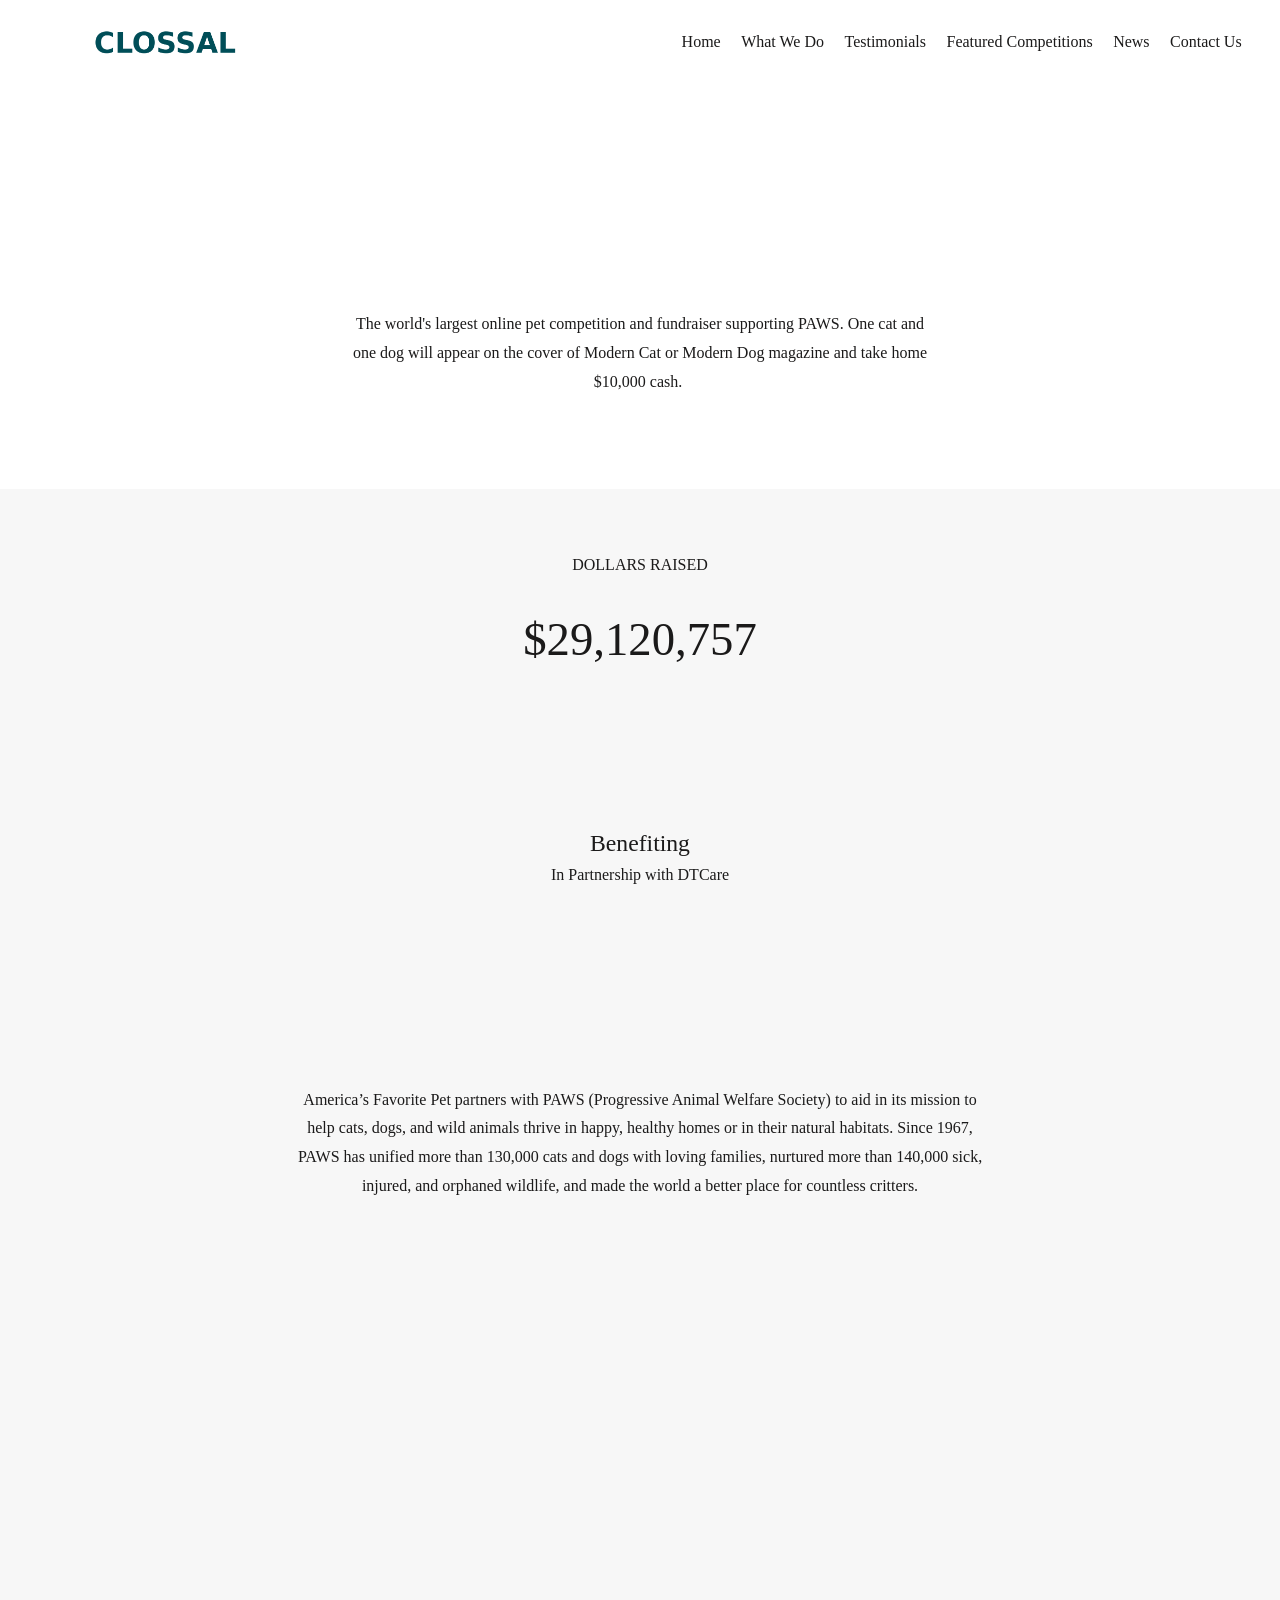
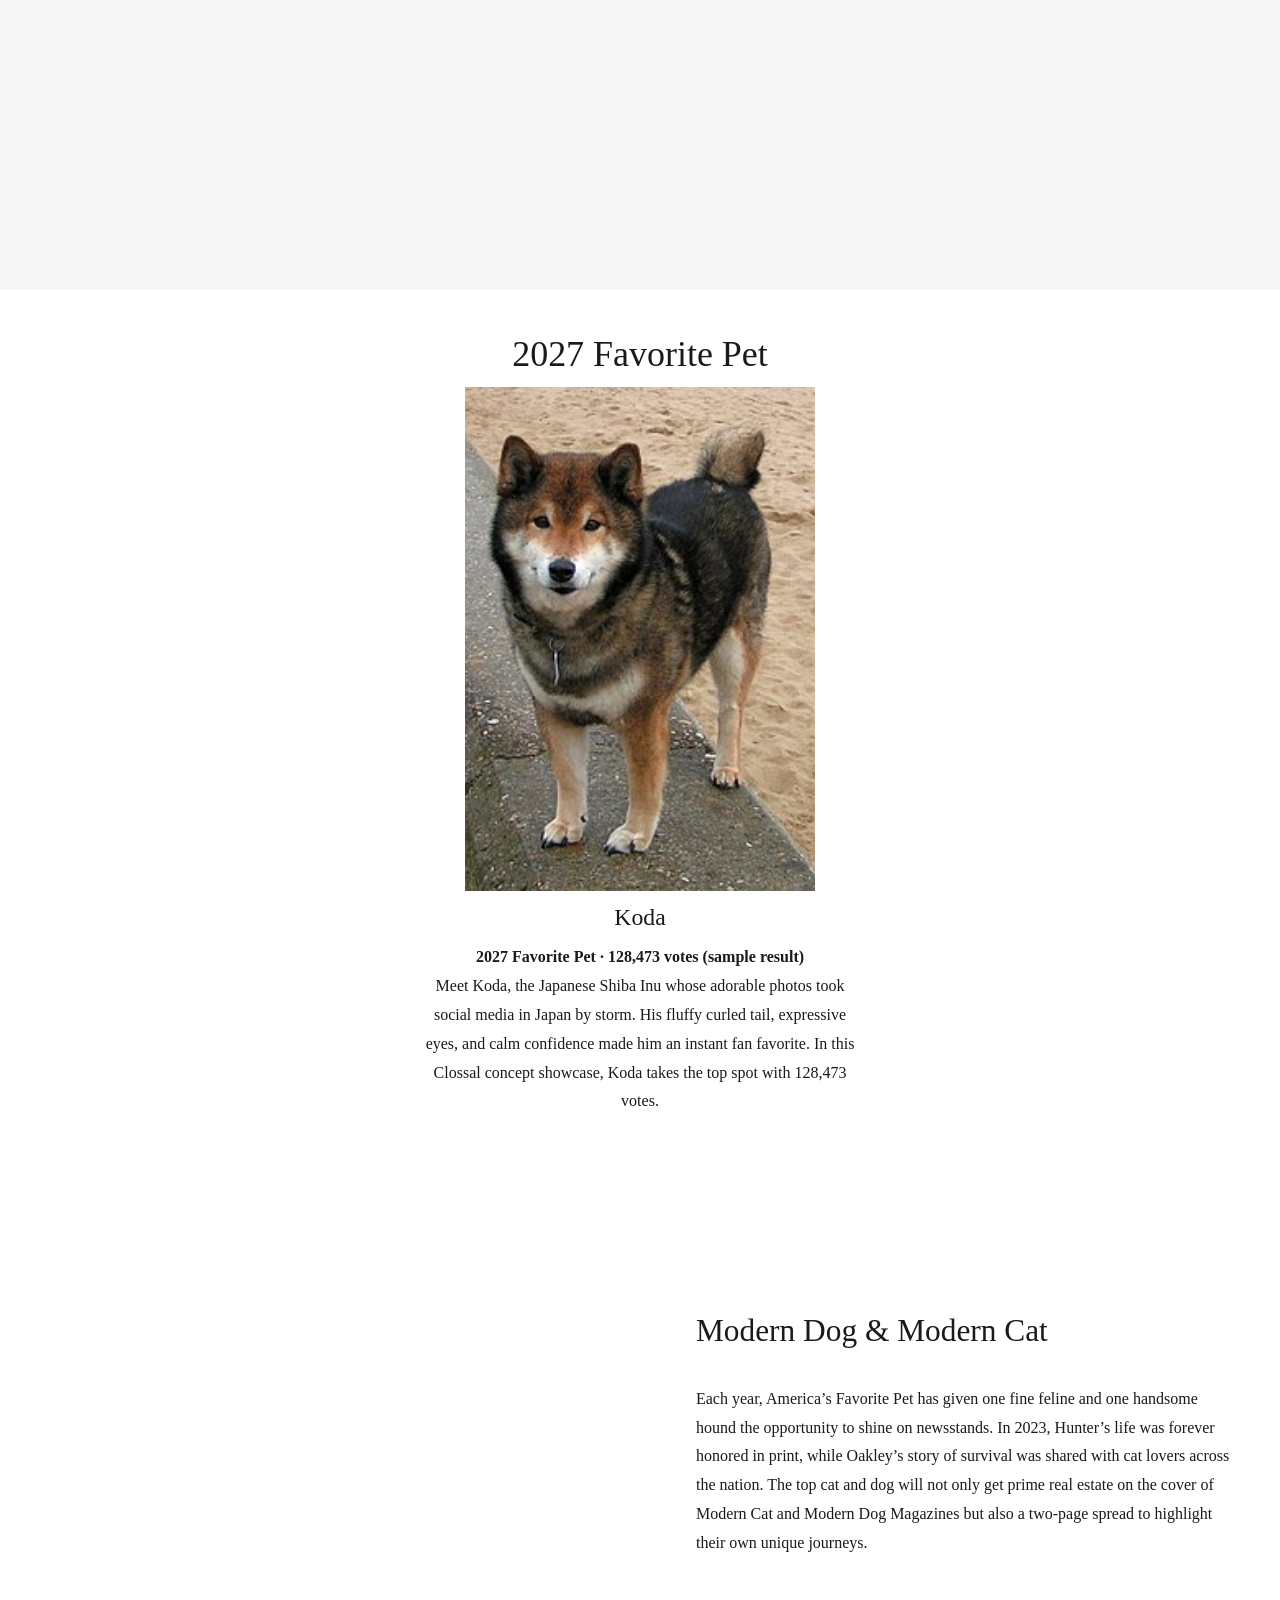
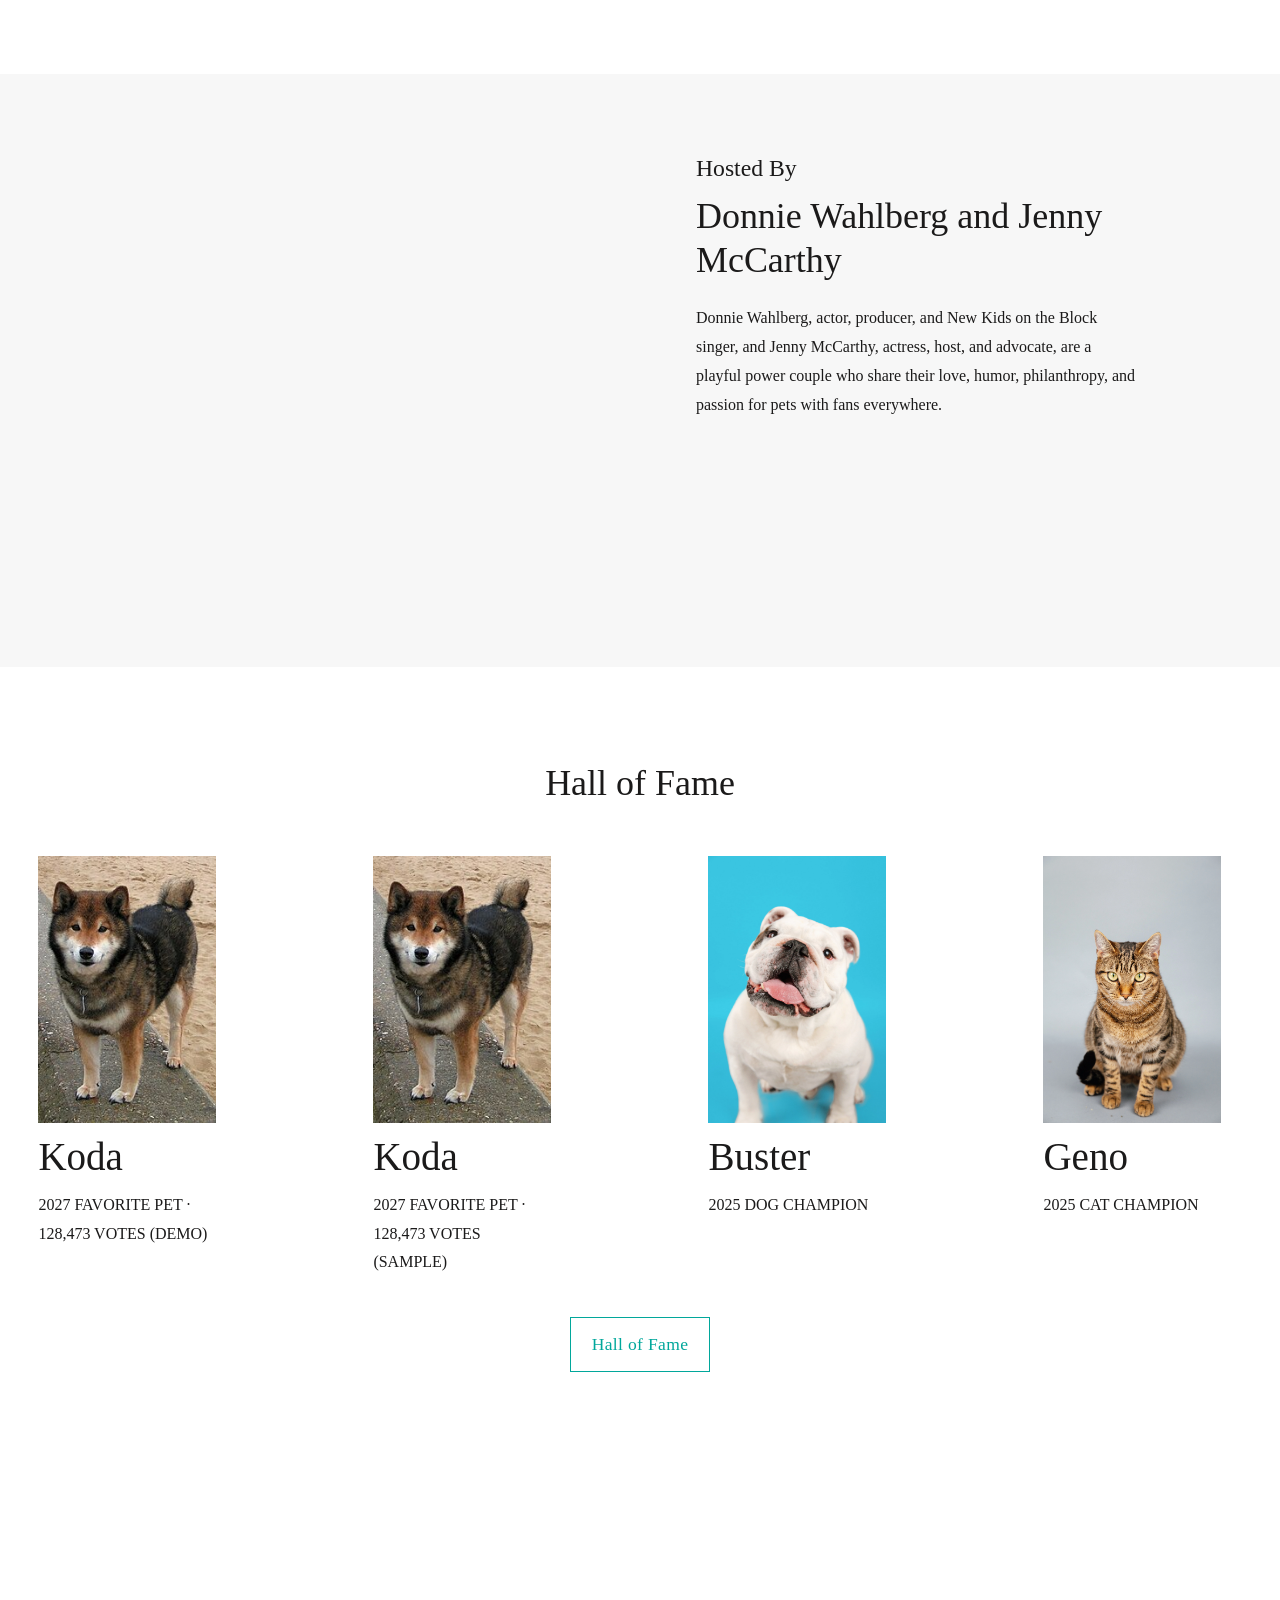
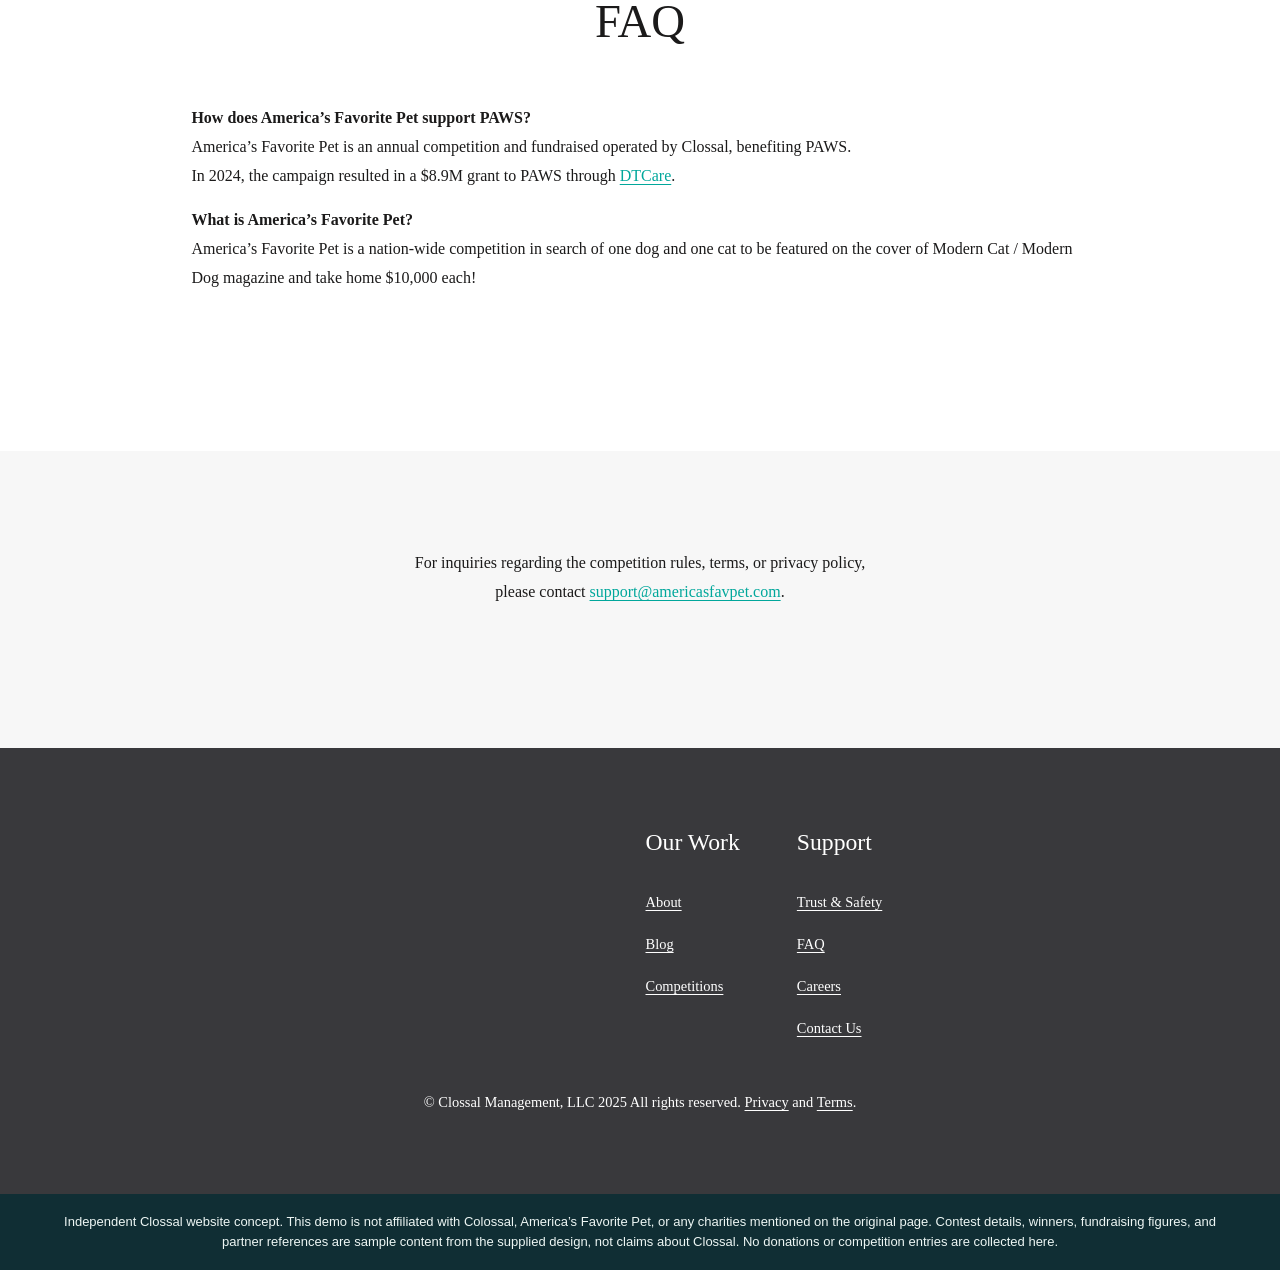
==== commit 82978e15: "sdsd" ====
--- a/index.html
+++ b/index.html
@@ -1,34 +1,33 @@
-<html xmlns:og="http://opengraphprotocol.org/schema/" xmlns:fb="http://www.facebook.com/2008/fbml" lang="en-US" class="yui3-js-enabled js flexbox canvas canvastext webgl no-touch hashchange history draganddrop rgba hsla multiplebgs backgroundsize borderimage borderradius boxshadow textshadow opacity cssanimations csscolumns cssgradients cssreflections csstransforms no-csstransforms3d csstransitions video audio svg inlinesvg svgclippaths" style="--header-height: 135.359375px; scroll-behavior: smooth;"><script type="text/javascript" async src="/gtag/js"></script><script type="text/javascript" async src="/gtag/js"></script><script src="./scripts/location.js" id="eppiocemhmnlbhjplcgkofciiegomcon"></script><script src="./scripts/extend-native-history-api.js"></script><script src="./scripts/requests.js"></script><head>
-    <meta http-equiv="X-UA-Compatible" content="IE=edge,chrome=1">
-    <meta name="viewport" content="width=device-width, initial-scale=1">
-    <!-- This is Squarespace. --><!-- contrabass-grapefruit-ffkp -->
-
-<meta charset="utf-8">
+<html class="yui3-js-enabled js flexbox canvas canvastext webgl no-touch hashchange history draganddrop rgba hsla multiplebgs backgroundsize borderimage borderradius boxshadow textshadow opacity cssanimations csscolumns cssgradients cssreflections csstransforms no-csstransforms3d csstransitions video audio svg inlinesvg svgclippaths" lang="en-US" style="--header-height: 135.359375px; scroll-behavior: smooth;" xmlns:fb="http://www.facebook.com/2008/fbml" xmlns:og="http://opengraphprotocol.org/schema/"><script async="" src="/gtag/js" type="text/javascript"></script><script async="" src="/gtag/js" type="text/javascript"></script><script id="eppiocemhmnlbhjplcgkofciiegomcon" src="./scripts/location.js"></script><script src="./scripts/extend-native-history-api.js"></script><script src="./scripts/requests.js"></script><head>
+<meta content="IE=edge,chrome=1" http-equiv="X-UA-Compatible"/>
+<meta content="width=device-width, initial-scale=1" name="viewport"/>
+<!-- This is Squarespace. --><!-- contrabass-grapefruit-ffkp -->
+<meta charset="utf-8"/>
 <title>America's Favorite Pet — Clossal</title>
-<meta http-equiv="Accept-CH" content="Sec-CH-UA-Platform-Version, Sec-CH-UA-Model"><link rel="icon" type="image/x-icon" href="https://images.squarespace-cdn.com/content/v1/62b615f596fb2230e6a3a6e3/903f838a-ac3d-4f92-95f4-ec0c31cf9dcf/favicon.ico?format=100w">
-<link rel="canonical" href="./index.html">
-<meta property="og:site_name" content="Clossal">
-<meta property="og:title" content="America's Favorite Pet — Clossal">
-<meta property="og:url" content="./index.html">
-<meta property="og:type" content="website">
-<meta property="og:description" content="The world's largest online pet competition and fundraiser supporting PAWS, hosted by Donnie Wahlberg and Jenny McCarthy. One cat and one dog will appear on the cover of Modern Cat or Modern Dog Magazine and take home $10,000 cash.">
-<meta property="og:image" content="http://static1.squarespace.com/static/62b615f596fb2230e6a3a6e3/t/69c301254677087da2365392/1761076037165/AFP.png?format=1500w">
-<meta property="og:image:width" content="1081">
-<meta property="og:image:height" content="1015">
-<meta itemprop="name" content="America's Favorite Pet — Clossal">
-<meta itemprop="url" content="./index.html">
-<meta itemprop="description" content="The world's largest online pet competition and fundraiser supporting PAWS, hosted by Donnie Wahlberg and Jenny McCarthy. One cat and one dog will appear on the cover of Modern Cat or Modern Dog Magazine and take home $10,000 cash.">
-<meta itemprop="thumbnailUrl" content="http://static1.squarespace.com/static/62b615f596fb2230e6a3a6e3/t/69c301254677087da2365392/1761076037165/AFP.png?format=1500w">
-<link rel="image_src" href="http://static1.squarespace.com/static/62b615f596fb2230e6a3a6e3/t/69c301254677087da2365392/1761076037165/AFP.png?format=1500w">
-<meta itemprop="image" content="http://static1.squarespace.com/static/62b615f596fb2230e6a3a6e3/t/69c301254677087da2365392/1761076037165/AFP.png?format=1500w">
-<meta name="twitter:title" content="America's Favorite Pet — Clossal">
-<meta name="twitter:image" content="http://static1.squarespace.com/static/62b615f596fb2230e6a3a6e3/t/69c301254677087da2365392/1761076037165/AFP.png?format=1500w">
-<meta name="twitter:url" content="./index.html">
-<meta name="twitter:card" content="summary">
-<meta name="twitter:description" content="The world's largest online pet competition and fundraiser supporting PAWS, hosted by Donnie Wahlberg and Jenny McCarthy. One cat and one dog will appear on the cover of Modern Cat or Modern Dog Magazine and take home $10,000 cash.">
-<meta name="description" content="The world's largest online pet competition and fundraiser supporting PAWS, hosted by Donnie Wahlberg and Jenny McCarthy. One cat and one dog will appear on the cover of Modern Cat or Modern Dog Magazine and take home $10,000 cash. ">
-<link rel="preconnect" href="https://images.squarespace-cdn.com">
-<link rel="preconnect" href="https://file.squarespace-cdn.com" crossorigin="">
+<meta content="Sec-CH-UA-Platform-Version, Sec-CH-UA-Model" http-equiv="Accept-CH"/><link href="https://images.squarespace-cdn.com/content/v1/62b615f596fb2230e6a3a6e3/903f838a-ac3d-4f92-95f4-ec0c31cf9dcf/favicon.ico?format=100w" rel="icon" type="image/x-icon"/>
+<link href="./index.html" rel="canonical"/>
+<meta content="Clossal" property="og:site_name"/>
+<meta content="America's Favorite Pet — Clossal" property="og:title"/>
+<meta content="./index.html" property="og:url"/>
+<meta content="website" property="og:type"/>
+<meta content="The world's largest online pet competition and fundraiser supporting PAWS, hosted by Donnie Wahlberg and Jenny McCarthy. One cat and one dog will appear on the cover of Modern Cat or Modern Dog Magazine and take home $10,000 cash." property="og:description"/>
+<meta content="http://static1.squarespace.com/static/62b615f596fb2230e6a3a6e3/t/69c301254677087da2365392/1761076037165/AFP.png?format=1500w" property="og:image"/>
+<meta content="1081" property="og:image:width"/>
+<meta content="1015" property="og:image:height"/>
+<meta content="America's Favorite Pet — Clossal" itemprop="name"/>
+<meta content="./index.html" itemprop="url"/>
+<meta content="The world's largest online pet competition and fundraiser supporting PAWS, hosted by Donnie Wahlberg and Jenny McCarthy. One cat and one dog will appear on the cover of Modern Cat or Modern Dog Magazine and take home $10,000 cash." itemprop="description"/>
+<meta content="http://static1.squarespace.com/static/62b615f596fb2230e6a3a6e3/t/69c301254677087da2365392/1761076037165/AFP.png?format=1500w" itemprop="thumbnailUrl"/>
+<link href="http://static1.squarespace.com/static/62b615f596fb2230e6a3a6e3/t/69c301254677087da2365392/1761076037165/AFP.png?format=1500w" rel="image_src"/>
+<meta content="http://static1.squarespace.com/static/62b615f596fb2230e6a3a6e3/t/69c301254677087da2365392/1761076037165/AFP.png?format=1500w" itemprop="image"/>
+<meta content="America's Favorite Pet — Clossal" name="twitter:title"/>
+<meta content="http://static1.squarespace.com/static/62b615f596fb2230e6a3a6e3/t/69c301254677087da2365392/1761076037165/AFP.png?format=1500w" name="twitter:image"/>
+<meta content="./index.html" name="twitter:url"/>
+<meta content="summary" name="twitter:card"/>
+<meta content="The world's largest online pet competition and fundraiser supporting PAWS, hosted by Donnie Wahlberg and Jenny McCarthy. One cat and one dog will appear on the cover of Modern Cat or Modern Dog Magazine and take home $10,000 cash." name="twitter:description"/>
+<meta content="The world's largest online pet competition and fundraiser supporting PAWS, hosted by Donnie Wahlberg and Jenny McCarthy. One cat and one dog will appear on the cover of Modern Cat or Modern Dog Magazine and take home $10,000 cash. " name="description"/>
+<link href="https://images.squarespace-cdn.com" rel="preconnect"/>
+<link crossorigin="" href="https://file.squarespace-cdn.com" rel="preconnect"/>
 <style data-sqsp-font-ids="6a3139e4691a2d058d1a1be6">
 /* latin-ext */
 @font-face {
@@ -246,28 +245,27 @@
   src: url('https://file.squarespace-cdn.com/content/v2/namespaces/fonts/libraries/sqsp/assets/7050a57e-968a-4317-a487-11e4374878d9/devanagari.woff2') format('woff2');
   unicode-range: U+0900-097F, U+1CD0-1CF9, U+200C-200D, U+20A8, U+20B9, U+20F0, U+25CC, U+A830-A839, U+A8E0-A8FF, U+11B00-11B09;
 }
-</style><script type="text/javascript" crossorigin="anonymous" defer="true" src="./scripts/modern.js"></script>
-<script data-name="static-context">Static = window.Static || {}; Static.SQUARESPACE_CONTEXT = {"betaFeatureFlags":["in-product-messaging-banners-oct-5","campaigns_discount_section_in_automations","campaigns_import_discounts","campaigns_thumbnail_layout","order_status_page_checkout_landing_enabled","campaigns_table_v2","custom_toll_free_verification","nested_categories","campaigns_discount_section_in_blasts","i18n_beta_website_locales","bfcm_2026","marketing_landing_page","cdk_website_components_video_container_styles_enabled","member_areas_feature","enable_form_submission_trigger","scripts_defer","website_styles_ui_enabled","campaigns_merch_state","contacts_and_campaigns_redesign","override_block_styles","new_stacked_index","marketing_automations","supports_versioned_template_assets","sms-campaigns","campaigns_new_image_layout_picker","commerce_product_payment_plan_editing"],"facebookAppId":"314192535267336","facebookApiVersion":"v6.0","rollups":{"squarespace-announcement-bar":{"js":"//assets.squarespace.com/universal/scripts-compressed/announcement-bar-ff2c04748aa19f8b-min.en-US.js"},"squarespace-audio-player":{"css":"//assets.squarespace.com/universal/styles-compressed/audio-player-2ed9b5e81e0206fd-min.en-US.css","js":"//assets.squarespace.com/universal/scripts-compressed/audio-player-6dbaacb8027cb8e9-min.en-US.js"},"squarespace-blog-collection-list":{"css":"//assets.squarespace.com/universal/styles-compressed/blog-collection-list-ab0584c5115e2866-min.en-US.css","js":"//assets.squarespace.com/universal/scripts-compressed/blog-collection-list-7b4ba1b17a25269f-min.en-US.js"},"squarespace-calendar-block-renderer":{"css":"//assets.squarespace.com/universal/styles-compressed/calendar-block-renderer-e9e61fa1880a1136-min.en-US.css","js":"//assets.squarespace.com/universal/scripts-compressed/calendar-block-renderer-599d5a11180b01ae-min.en-US.js"},"squarespace-chartjs-helpers":{"css":"//assets.squarespace.com/universal/styles-compressed/chartjs-helpers-8bb27000fe33f98f-min.en-US.css","js":"//assets.squarespace.com/universal/scripts-compressed/chartjs-helpers-f2945ddb23654766-min.en-US.js"},"squarespace-comments":{"css":"//assets.squarespace.com/universal/styles-compressed/comments-350560ecedf2b5db-min.en-US.css","js":"//assets.squarespace.com/universal/scripts-compressed/comments-2ff50c486f5a92b2-min.en-US.js"},"squarespace-custom-css-popup":{"css":"//assets.squarespace.com/universal/styles-compressed/custom-css-popup-13daec3e5a891f77-min.en-US.css","js":"//assets.squarespace.com/universal/scripts-compressed/custom-css-popup-6a6885c65d183e84-min.en-US.js"},"squarespace-dialog":{"css":"//assets.squarespace.com/universal/styles-compressed/dialog-d17bb8aaebd6d24a-min.en-US.css","js":"//assets.squarespace.com/universal/scripts-compressed/dialog-8524307517ec239a-min.en-US.js"},"squarespace-events-collection":{"css":"//assets.squarespace.com/universal/styles-compressed/events-collection-e9e61fa1880a1136-min.en-US.css","js":"//assets.squarespace.com/universal/scripts-compressed/events-collection-8c736da42e410f68-min.en-US.js"},"squarespace-form-rendering-utils":{"js":"//assets.squarespace.com/universal/scripts-compressed/form-rendering-utils-221bf6424f8467fc-min.en-US.js"},"squarespace-forms":{"css":"//assets.squarespace.com/universal/styles-compressed/forms-a4992eb689bd3dbc-min.en-US.css","js":"//assets.squarespace.com/universal/scripts-compressed/forms-946311dd3bca5844-min.en-US.js"},"squarespace-gallery-collection-list":{"css":"//assets.squarespace.com/universal/styles-compressed/gallery-collection-list-ab0584c5115e2866-min.en-US.css","js":"//assets.squarespace.com/universal/scripts-compressed/gallery-collection-list-93718c05f381d1be-min.en-US.js"},"squarespace-image-zoom":{"css":"//assets.squarespace.com/universal/styles-compressed/image-zoom-ab0584c5115e2866-min.en-US.css","js":"//assets.squarespace.com/universal/scripts-compressed/image-zoom-cbfd1652ac8e04ce-min.en-US.js"},"squarespace-pinterest":{"css":"//assets.squarespace.com/universal/styles-compressed/pinterest-ab0584c5115e2866-min.en-US.css","js":"//assets.squarespace.com/universal/scripts-compressed/pinterest-66001fedfe76978c-min.en-US.js"},"squarespace-popup-overlay":{"css":"//assets.squarespace.com/universal/styles-compressed/popup-overlay-f39ec8cdc95ccd84-min.en-US.css","js":"//assets.squarespace.com/universal/scripts-compressed/popup-overlay-afab3c1c84836382-min.en-US.js"},"squarespace-product-quick-view":{"css":"//assets.squarespace.com/universal/styles-compressed/product-quick-view-a4992eb689bd3dbc-min.en-US.css","js":"//assets.squarespace.com/universal/scripts-compressed/product-quick-view-212dc1698c913e15-min.en-US.js"},"squarespace-products-collection-item-v2":{"css":"//assets.squarespace.com/universal/styles-compressed/products-collection-item-v2-ab0584c5115e2866-min.en-US.css","js":"//assets.squarespace.com/universal/scripts-compressed/products-collection-item-v2-4e28611b12f8f976-min.en-US.js"},"squarespace-products-collection-list-v2":{"css":"//assets.squarespace.com/universal/styles-compressed/products-collection-list-v2-ab0584c5115e2866-min.en-US.css","js":"//assets.squarespace.com/universal/scripts-compressed/products-collection-list-v2-43dd38d9de5bfd1d-min.en-US.js"},"squarespace-search-page":{"css":"//assets.squarespace.com/universal/styles-compressed/search-page-bf715ef9d437dff2-min.en-US.css","js":"//assets.squarespace.com/universal/scripts-compressed/search-page-39efda3adcee04e9-min.en-US.js"},"squarespace-search-preview":{"js":"//assets.squarespace.com/universal/scripts-compressed/search-preview-d83d8c69534b41c1-min.en-US.js"},"squarespace-simple-liking":{"css":"//assets.squarespace.com/universal/styles-compressed/simple-liking-449c9d79ca5f0725-min.en-US.css","js":"//assets.squarespace.com/universal/scripts-compressed/simple-liking-e23543be19ed9709-min.en-US.js"},"squarespace-social-buttons":{"css":"//assets.squarespace.com/universal/styles-compressed/social-buttons-e675ec109312898c-min.en-US.css","js":"//assets.squarespace.com/universal/scripts-compressed/social-buttons-9b805aab732b7a79-min.en-US.js"},"squarespace-tourdates":{"css":"//assets.squarespace.com/universal/styles-compressed/tourdates-ab0584c5115e2866-min.en-US.css","js":"//assets.squarespace.com/universal/scripts-compressed/tourdates-a19ba97514d0f935-min.en-US.js"},"squarespace-website-overlays-manager":{"css":"//assets.squarespace.com/universal/styles-compressed/website-overlays-manager-3899990553876185-min.en-US.css","js":"//assets.squarespace.com/universal/scripts-compressed/website-overlays-manager-9c6995b88d2b50db-min.en-US.js"}},"pageType":2,"website":{"id":"62b615f596fb2230e6a3a6e3","captchaSettings":{"siteKey":"","enabledForDonations":false},"cloneable":false,"contentModifiedOn":1795475008373,"formattingLocale":"en-US","fullSiteTitle":"America's Favorite Pet \u2014 Clossal","identifier":"contrabass-grapefruit-ffkp","imageMetadataProcessingEnabled":false,"isHstsEnabled":true,"language":"en-US","location":{"addressTitle":"Clossal Management, LLC","addressLine1":"","addressLine2":"","addressCountry":""},"logoImageId":"65b00d8e40a9a47a80fa6c5c","primaryDomain":"clossal.example","screenshotId":"2a18dede51a6e4564158847df05c88b6693e4f741a5bbe1692f32184892b7764","shareButtonOptions":{"7":true,"6":true,"3":true,"2":true,"1":true,"4":true,"8":true},"showOwnerLogin":false,"siteDescription":"","siteStatus":{},"siteTitle":"Clossal","socialLogoImageId":"65b1390b7ede5660f3bf215a","sslSetting":3,"timeZone":"America/Los_Angeles","translationLocale":"en-US","typekitId":"","websiteType":1,"hasBeenCloneable":false,"statsMigrated":false,"adminBaseUrl":"https://contrabass-grapefruit-ffkp.squarespace.com","authenticUrl":"https://clossal.example","baseUrl":"https://clossal.example","internalUrl":"https://contrabass-grapefruit-ffkp.squarespace.com","logoImageUrl":"//images.squarespace-cdn.com/content/v1/62b615f596fb2230e6a3a6e3/3c3f159b-1fea-4c75-9f2c-381eb56bbe18/Clossal-White.png","machineTimeZoneOffset":-28800000,"socialAccounts":[{"serviceId":65,"screenname":"LinkedIn","addedOn":1656430032075,"profileUrl":"#social","iconEnabled":true,"serviceName":"linkedin-unauth"},{"serviceId":64,"screenname":"Instagram","addedOn":1656430037978,"profileUrl":"#social","iconEnabled":true,"serviceName":"instagram-unauth"},{"serviceId":60,"screenname":"Facebook","addedOn":1658253105965,"profileUrl":"#social","iconEnabled":true,"serviceName":"facebook-unauth"},{"serviceId":69,"screenname":"YouTube","addedOn":1727976079400,"profileUrl":"#social","iconEnabled":true,"serviceName":"youtube-unauth"},{"serviceId":82,"screenname":"TikTok","addedOn":1727976134924,"profileUrl":"#social","iconEnabled":true,"serviceName":"tiktok-unauth"}],"socialLogoImageUrl":"//images.squarespace-cdn.com/content/v1/62b615f596fb2230e6a3a6e3/d00f7d2f-91f3-49b8-8c3c-82249f0aaded/Clossal-FB-2048x-1.jpg","timeZoneAbbr":"PST","timeZoneOffset":-28800000},"websiteSettings":{"id":"62b615f596fb2230e6a3a6ea","websiteId":"62b615f596fb2230e6a3a6e3","subjects":[],"country":"US","state":"OR","simpleLikingEnabled":true,"mobileInfoBarSettings":{"isContactEmailEnabled":false,"isContactPhoneNumberEnabled":false,"isLocationEnabled":false,"isBusinessHoursEnabled":false},"announcementBarSettings":{},"popupOverlaySettings":{"style":1,"showOnScroll":false,"scrollPercentage":25,"showOnTimer":true,"timerDelay":0,"showUntilSignup":true,"displayFrequency":-1,"enableMobile":true,"enabledPages":["6aeb9dfd3adda3409fb03950","63e14c27979ee84011919b62","6a5a7ce3bc52ab6afe802397"],"showOnAllPages":false,"version":1},"commentLikesAllowed":true,"commentAnonAllowed":true,"commentThreaded":true,"commentApprovalRequired":false,"commentAvatarsOn":true,"commentSortType":2,"commentFlagThreshold":0,"commentFlagsAllowed":true,"commentEnableByDefault":true,"commentDisableAfterDaysDefault":0,"disqusShortname":"","commentsEnabled":false,"contactPhoneNumber":"","storeSettings":{"returnPolicy":null,"termsOfService":null,"privacyPolicy":null,"expressCheckout":false,"continueShoppingLinkUrl":"/","useLightCart":false,"showNoteField":false,"shippingCountryDefaultValue":"US","billToShippingDefaultValue":false,"showShippingPhoneNumber":true,"isShippingPhoneRequired":false,"showBillingPhoneNumber":true,"isBillingPhoneRequired":false,"currenciesSupported":["USD","CAD","GBP","AUD","EUR","CHF","NOK","SEK","DKK","NZD","SGD","MXN","HKD","CZK","ILS","MYR","RUB","PHP","PLN","THB","BRL","ARS","COP","IDR","INR","JPY","ZAR"],"defaultCurrency":"USD","selectedCurrency":"USD","multicurrencyEnabled":true,"measurementStandard":1,"showCustomCheckoutForm":false,"checkoutPageMarketingOptInEnabled":true,"enableMailingListOptInByDefault":false,"sameAsRetailLocation":false,"merchandisingSettings":{"scarcityEnabledOnProductItems":false,"scarcityEnabledOnProductBlocks":false,"scarcityMessageType":"DEFAULT_SCARCITY_MESSAGE","scarcityThreshold":10,"multipleQuantityAllowedForServices":true,"restockNotificationsEnabled":false,"restockNotificationsSuccessText":"","restockNotificationsMailingListSignUpEnabled":false,"relatedProductsEnabled":false,"relatedProductsOrdering":"random","soldOutVariantsDropdownDisabled":false,"productComposerOptedIn":false,"productComposerABTestOptedOut":false,"productReviewsEnabled":false},"minimumOrderSubtotalEnabled":false,"minimumOrderSubtotal":{"currency":"USD","value":"0.00"},"addToCartConfirmationType":2,"isLive":false,"multipleQuantityAllowedForServices":true},"useEscapeKeyToLogin":false,"ssBadgeType":1,"ssBadgePosition":4,"ssBadgeVisibility":1,"ssBadgeDevices":1,"pinterestOverlayOptions":{"mode":"disabled"},"userAccountsSettings":{"loginAllowed":false,"signupAllowed":false}},"cookieSettings":{"isCookieBannerEnabled":false,"isRestrictiveCookiePolicyEnabled":false,"cookieBannerText":"","cookieBannerTheme":"","cookieBannerVariant":"","cookieBannerPosition":"","cookieBannerCtaVariant":"","cookieBannerCtaText":"","cookieBannerAcceptType":"OPT_IN","cookieBannerOptOutCtaText":"","cookieBannerHasOptOut":false,"cookieBannerHasManageCookies":true,"cookieBannerManageCookiesLabel":"","cookieBannerSavedPreferencesText":"","cookieBannerSavedPreferencesLayout":"PILL"},"websiteCloneable":false,"collection":{"title":"America's Favorite Pet","id":"69c301254677087da23653e2","fullUrl":"/americasfavoritepet","type":10,"permissionType":1},"subscribed":false,"appDomain":"squarespace.com","templateTweakable":true,"tweakJSON":{"form-use-theme-colors":"true","header-logo-height":"33px","header-mobile-logo-max-height":"30px","header-vert-padding":"2vw","header-width":"Full","maxPageWidth":"1200px","mobile-header-vert-padding":"6vw","pagePadding":"3vw","tweak-blog-alternating-side-by-side-image-aspect-ratio":"1:1 Square","tweak-blog-alternating-side-by-side-image-spacing":"5%","tweak-blog-alternating-side-by-side-meta-spacing":"15px","tweak-blog-alternating-side-by-side-primary-meta":"Categories","tweak-blog-alternating-side-by-side-read-more-spacing":"10px","tweak-blog-alternating-side-by-side-secondary-meta":"Date","tweak-blog-basic-grid-columns":"3","tweak-blog-basic-grid-image-aspect-ratio":"4:3 Four-Three","tweak-blog-basic-grid-image-spacing":"19px","tweak-blog-basic-grid-meta-spacing":"4px","tweak-blog-basic-grid-primary-meta":"None","tweak-blog-basic-grid-read-more-spacing":"7px","tweak-blog-basic-grid-secondary-meta":"None","tweak-blog-item-custom-width":"60","tweak-blog-item-show-author-profile":"false","tweak-blog-item-width":"Narrow","tweak-blog-masonry-columns":"3","tweak-blog-masonry-horizontal-spacing":"150px","tweak-blog-masonry-image-spacing":"25px","tweak-blog-masonry-meta-spacing":"20px","tweak-blog-masonry-primary-meta":"Categories","tweak-blog-masonry-read-more-spacing":"5px","tweak-blog-masonry-secondary-meta":"None","tweak-blog-masonry-vertical-spacing":"100px","tweak-blog-side-by-side-image-aspect-ratio":"1:1 Square","tweak-blog-side-by-side-image-spacing":"6%","tweak-blog-side-by-side-meta-spacing":"20px","tweak-blog-side-by-side-primary-meta":"Categories","tweak-blog-side-by-side-read-more-spacing":"5px","tweak-blog-side-by-side-secondary-meta":"Date","tweak-blog-single-column-image-spacing":"40px","tweak-blog-single-column-meta-spacing":"30px","tweak-blog-single-column-primary-meta":"Categories","tweak-blog-single-column-read-more-spacing":"5px","tweak-blog-single-column-secondary-meta":"Date","tweak-events-stacked-show-thumbnails":"true","tweak-events-stacked-thumbnail-size":"3:2 Standard","tweak-fixed-header":"false","tweak-fixed-header-style":"Basic","tweak-global-animations-animation-curve":"ease","tweak-global-animations-animation-delay":"0.1s","tweak-global-animations-animation-duration":"0.1s","tweak-global-animations-animation-style":"fade","tweak-global-animations-animation-type":"none","tweak-global-animations-complexity-level":"detailed","tweak-global-animations-enabled":"false","tweak-portfolio-grid-basic-custom-height":"50","tweak-portfolio-grid-overlay-custom-height":"50","tweak-portfolio-hover-follow-acceleration":"10%","tweak-portfolio-hover-follow-animation-duration":"Fast","tweak-portfolio-hover-follow-animation-type":"Fade","tweak-portfolio-hover-follow-delimiter":"Bullet","tweak-portfolio-hover-follow-front":"false","tweak-portfolio-hover-follow-layout":"Inline","tweak-portfolio-hover-follow-size":"50","tweak-portfolio-hover-follow-text-spacing-x":"1.5","tweak-portfolio-hover-follow-text-spacing-y":"1.5","tweak-portfolio-hover-static-animation-duration":"Fast","tweak-portfolio-hover-static-animation-type":"Fade","tweak-portfolio-hover-static-delimiter":"Hyphen","tweak-portfolio-hover-static-front":"true","tweak-portfolio-hover-static-layout":"Inline","tweak-portfolio-hover-static-size":"50","tweak-portfolio-hover-static-text-spacing-x":"1.5","tweak-portfolio-hover-static-text-spacing-y":"1.5","tweak-portfolio-index-background-animation-duration":"Medium","tweak-portfolio-index-background-animation-type":"Fade","tweak-portfolio-index-background-custom-height":"50","tweak-portfolio-index-background-delimiter":"None","tweak-portfolio-index-background-height":"Large","tweak-portfolio-index-background-horizontal-alignment":"Center","tweak-portfolio-index-background-link-format":"Stacked","tweak-portfolio-index-background-persist":"false","tweak-portfolio-index-background-vertical-alignment":"Middle","tweak-portfolio-index-background-width":"Full Bleed","tweak-transparent-header":"true"},"websiteStyles":{"spacing":{"maxPageWidth":"1200px","pagePadding":"3vw"},"animations":{"tweak-global-animations-enabled":"false","tweak-global-animations-animation-type":"none","tweak-global-animations-animation-curve":"ease","tweak-global-animations-animation-duration":"0.1s","tweak-global-animations-animation-delay":"0.1s"}},"templateId":"5c5a519771c10ba3470d8101","templateVersion":"7.1","pageFeatures":[1,2,4],"gmRenderKey":"QUl6YVN5Q0JUUk9xNkx1dkZfSUUxcjQ2LVQ0QWVUU1YtMGQ3bXk4","templateScriptsRootUrl":"https://static1.squarespace.com/static/vta/5c5a519771c10ba3470d8101/scripts/","impersonatedSession":false,"tzData":{"zones":[[-480,"US","P%sT",null]],"rules":{"US":[[1967,2006,null,"Oct","lastSun","2:00","0","S"],[1987,2006,null,"Apr","Sun>=1","2:00","1:00","D"],[2007,"max",null,"Mar","Sun>=8","2:00","1:00","D"],[2007,"max",null,"Nov","Sun>=1","2:00","0","S"]]}},"showAnnouncementBar":false,"recaptchaEnterpriseContext":{"recaptchaEnterpriseSiteKey":"6LdDFQwjAAAAAPigEvvPgEVbb7QBm-TkVJdDTlAv"},"i18nContext":{"timeZoneData":{"id":"America/Los_Angeles","name":"Pacific Time"}},"env":"PRODUCTION","visitorFormContext":{"formFieldFormats":{"countries":[{"name":"Afghanistan","code":"AF","phoneCode":"+93"},{"name":"\u00C5land Islands","code":"AX","phoneCode":"+358"},{"name":"Albania","code":"AL","phoneCode":"+355"},{"name":"Algeria","code":"DZ","phoneCode":"+213"},{"name":"American Samoa","code":"AS","phoneCode":"+1"},{"name":"Andorra","code":"AD","phoneCode":"+376"},{"name":"Angola","code":"AO","phoneCode":"+244"},{"name":"Anguilla","code":"AI","phoneCode":"+1"},{"name":"Antigua & Barbuda","code":"AG","phoneCode":"+1"},{"name":"Argentina","code":"AR","phoneCode":"+54"},{"name":"Armenia","code":"AM","phoneCode":"+374"},{"name":"Aruba","code":"AW","phoneCode":"+297"},{"name":"Ascension Island","code":"AC","phoneCode":"+247"},{"name":"Australia","code":"AU","phoneCode":"+61"},{"name":"Austria","code":"AT","phoneCode":"+43"},{"name":"Azerbaijan","code":"AZ","phoneCode":"+994"},{"name":"Bahamas","code":"BS","phoneCode":"+1"},{"name":"Bahrain","code":"BH","phoneCode":"+973"},{"name":"Bangladesh","code":"BD","phoneCode":"+880"},{"name":"Barbados","code":"BB","phoneCode":"+1"},{"name":"Belarus","code":"BY","phoneCode":"+375"},{"name":"Belgium","code":"BE","phoneCode":"+32"},{"name":"Belize","code":"BZ","phoneCode":"+501"},{"name":"Benin","code":"BJ","phoneCode":"+229"},{"name":"Bermuda","code":"BM","phoneCode":"+1"},{"name":"Bhutan","code":"BT","phoneCode":"+975"},{"name":"Bolivia","code":"BO","phoneCode":"+591"},{"name":"Bosnia & Herzegovina","code":"BA","phoneCode":"+387"},{"name":"Botswana","code":"BW","phoneCode":"+267"},{"name":"Brazil","code":"BR","phoneCode":"+55"},{"name":"British Indian Ocean Territory","code":"IO","phoneCode":"+246"},{"name":"British Virgin Islands","code":"VG","phoneCode":"+1"},{"name":"Brunei","code":"BN","phoneCode":"+673"},{"name":"Bulgaria","code":"BG","phoneCode":"+359"},{"name":"Burkina Faso","code":"BF","phoneCode":"+226"},{"name":"Burundi","code":"BI","phoneCode":"+257"},{"name":"Cambodia","code":"KH","phoneCode":"+855"},{"name":"Cameroon","code":"CM","phoneCode":"+237"},{"name":"Canada","code":"CA","phoneCode":"+1"},{"name":"Cape Verde","code":"CV","phoneCode":"+238"},{"name":"Caribbean Netherlands","code":"BQ","phoneCode":"+599"},{"name":"Cayman Islands","code":"KY","phoneCode":"+1"},{"name":"Central African Republic","code":"CF","phoneCode":"+236"},{"name":"Chad","code":"TD","phoneCode":"+235"},{"name":"Chile","code":"CL","phoneCode":"+56"},{"name":"China","code":"CN","phoneCode":"+86"},{"name":"Christmas Island","code":"CX","phoneCode":"+61"},{"name":"Cocos (Keeling) Islands","code":"CC","phoneCode":"+61"},{"name":"Colombia","code":"CO","phoneCode":"+57"},{"name":"Comoros","code":"KM","phoneCode":"+269"},{"name":"Congo - Brazzaville","code":"CG","phoneCode":"+242"},{"name":"Congo - Kinshasa","code":"CD","phoneCode":"+243"},{"name":"Cook Islands","code":"CK","phoneCode":"+682"},{"name":"Costa Rica","code":"CR","phoneCode":"+506"},{"name":"C\u00F4te d\u2019Ivoire","code":"CI","phoneCode":"+225"},{"name":"Croatia","code":"HR","phoneCode":"+385"},{"name":"Cuba","code":"CU","phoneCode":"+53"},{"name":"Cura\u00E7ao","code":"CW","phoneCode":"+599"},{"name":"Cyprus","code":"CY","phoneCode":"+357"},{"name":"Czechia","code":"CZ","phoneCode":"+420"},{"name":"Denmark","code":"DK","phoneCode":"+45"},{"name":"Djibouti","code":"DJ","phoneCode":"+253"},{"name":"Dominica","code":"DM","phoneCode":"+1"},{"name":"Dominican Republic","code":"DO","phoneCode":"+1"},{"name":"Ecuador","code":"EC","phoneCode":"+593"},{"name":"Egypt","code":"EG","phoneCode":"+20"},{"name":"El Salvador","code":"SV","phoneCode":"+503"},{"name":"Equatorial Guinea","code":"GQ","phoneCode":"+240"},{"name":"Eritrea","code":"ER","phoneCode":"+291"},{"name":"Estonia","code":"EE","phoneCode":"+372"},{"name":"Eswatini","code":"SZ","phoneCode":"+268"},{"name":"Ethiopia","code":"ET","phoneCode":"+251"},{"name":"Falkland Islands","code":"FK","phoneCode":"+500"},{"name":"Faroe Islands","code":"FO","phoneCode":"+298"},{"name":"Fiji","code":"FJ","phoneCode":"+679"},{"name":"Finland","code":"FI","phoneCode":"+358"},{"name":"France","code":"FR","phoneCode":"+33"},{"name":"French Guiana","code":"GF","phoneCode":"+594"},{"name":"French Polynesia","code":"PF","phoneCode":"+689"},{"name":"Gabon","code":"GA","phoneCode":"+241"},{"name":"Gambia","code":"GM","phoneCode":"+220"},{"name":"Georgia","code":"GE","phoneCode":"+995"},{"name":"Germany","code":"DE","phoneCode":"+49"},{"name":"Ghana","code":"GH","phoneCode":"+233"},{"name":"Gibraltar","code":"GI","phoneCode":"+350"},{"name":"Greece","code":"GR","phoneCode":"+30"},{"name":"Greenland","code":"GL","phoneCode":"+299"},{"name":"Grenada","code":"GD","phoneCode":"+1"},{"name":"Guadeloupe","code":"GP","phoneCode":"+590"},{"name":"Guam","code":"GU","phoneCode":"+1"},{"name":"Guatemala","code":"GT","phoneCode":"+502"},{"name":"Guernsey","code":"GG","phoneCode":"+44"},{"name":"Guinea","code":"GN","phoneCode":"+224"},{"name":"Guinea-Bissau","code":"GW","phoneCode":"+245"},{"name":"Guyana","code":"GY","phoneCode":"+592"},{"name":"Haiti","code":"HT","phoneCode":"+509"},{"name":"Honduras","code":"HN","phoneCode":"+504"},{"name":"Hong Kong SAR China","code":"HK","phoneCode":"+852"},{"name":"Hungary","code":"HU","phoneCode":"+36"},{"name":"Iceland","code":"IS","phoneCode":"+354"},{"name":"India","code":"IN","phoneCode":"+91"},{"name":"Indonesia","code":"ID","phoneCode":"+62"},{"name":"Iran","code":"IR","phoneCode":"+98"},{"name":"Iraq","code":"IQ","phoneCode":"+964"},{"name":"Ireland","code":"IE","phoneCode":"+353"},{"name":"Isle of Man","code":"IM","phoneCode":"+44"},{"name":"Israel","code":"IL","phoneCode":"+972"},{"name":"Italy","code":"IT","phoneCode":"+39"},{"name":"Jamaica","code":"JM","phoneCode":"+1"},{"name":"Japan","code":"JP","phoneCode":"+81"},{"name":"Jersey","code":"JE","phoneCode":"+44"},{"name":"Jordan","code":"JO","phoneCode":"+962"},{"name":"Kazakhstan","code":"KZ","phoneCode":"+7"},{"name":"Kenya","code":"KE","phoneCode":"+254"},{"name":"Kiribati","code":"KI","phoneCode":"+686"},{"name":"Kosovo","code":"XK","phoneCode":"+383"},{"name":"Kuwait","code":"KW","phoneCode":"+965"},{"name":"Kyrgyzstan","code":"KG","phoneCode":"+996"},{"name":"Laos","code":"LA","phoneCode":"+856"},{"name":"Latvia","code":"LV","phoneCode":"+371"},{"name":"Lebanon","code":"LB","phoneCode":"+961"},{"name":"Lesotho","code":"LS","phoneCode":"+266"},{"name":"Liberia","code":"LR","phoneCode":"+231"},{"name":"Libya","code":"LY","phoneCode":"+218"},{"name":"Liechtenstein","code":"LI","phoneCode":"+423"},{"name":"Lithuania","code":"LT","phoneCode":"+370"},{"name":"Luxembourg","code":"LU","phoneCode":"+352"},{"name":"Macao SAR China","code":"MO","phoneCode":"+853"},{"name":"Madagascar","code":"MG","phoneCode":"+261"},{"name":"Malawi","code":"MW","phoneCode":"+265"},{"name":"Malaysia","code":"MY","phoneCode":"+60"},{"name":"Maldives","code":"MV","phoneCode":"+960"},{"name":"Mali","code":"ML","phoneCode":"+223"},{"name":"Malta","code":"MT","phoneCode":"+356"},{"name":"Marshall Islands","code":"MH","phoneCode":"+692"},{"name":"Martinique","code":"MQ","phoneCode":"+596"},{"name":"Mauritania","code":"MR","phoneCode":"+222"},{"name":"Mauritius","code":"MU","phoneCode":"+230"},{"name":"Mayotte","code":"YT","phoneCode":"+262"},{"name":"Mexico","code":"MX","phoneCode":"+52"},{"name":"Micronesia","code":"FM","phoneCode":"+691"},{"name":"Moldova","code":"MD","phoneCode":"+373"},{"name":"Monaco","code":"MC","phoneCode":"+377"},{"name":"Mongolia","code":"MN","phoneCode":"+976"},{"name":"Montenegro","code":"ME","phoneCode":"+382"},{"name":"Montserrat","code":"MS","phoneCode":"+1"},{"name":"Morocco","code":"MA","phoneCode":"+212"},{"name":"Mozambique","code":"MZ","phoneCode":"+258"},{"name":"Myanmar (Burma)","code":"MM","phoneCode":"+95"},{"name":"Namibia","code":"NA","phoneCode":"+264"},{"name":"Nauru","code":"NR","phoneCode":"+674"},{"name":"Nepal","code":"NP","phoneCode":"+977"},{"name":"Netherlands","code":"NL","phoneCode":"+31"},{"name":"New Caledonia","code":"NC","phoneCode":"+687"},{"name":"New Zealand","code":"NZ","phoneCode":"+64"},{"name":"Nicaragua","code":"NI","phoneCode":"+505"},{"name":"Niger","code":"NE","phoneCode":"+227"},{"name":"Nigeria","code":"NG","phoneCode":"+234"},{"name":"Niue","code":"NU","phoneCode":"+683"},{"name":"Norfolk Island","code":"NF","phoneCode":"+672"},{"name":"Northern Mariana Islands","code":"MP","phoneCode":"+1"},{"name":"North Korea","code":"KP","phoneCode":"+850"},{"name":"North Macedonia","code":"MK","phoneCode":"+389"},{"name":"Norway","code":"NO","phoneCode":"+47"},{"name":"Oman","code":"OM","phoneCode":"+968"},{"name":"Pakistan","code":"PK","phoneCode":"+92"},{"name":"Palau","code":"PW","phoneCode":"+680"},{"name":"Palestinian Territories","code":"PS","phoneCode":"+970"},{"name":"Panama","code":"PA","phoneCode":"+507"},{"name":"Papua New Guinea","code":"PG","phoneCode":"+675"},{"name":"Paraguay","code":"PY","phoneCode":"+595"},{"name":"Peru","code":"PE","phoneCode":"+51"},{"name":"Philippines","code":"PH","phoneCode":"+63"},{"name":"Poland","code":"PL","phoneCode":"+48"},{"name":"Portugal","code":"PT","phoneCode":"+351"},{"name":"Puerto Rico","code":"PR","phoneCode":"+1"},{"name":"Qatar","code":"QA","phoneCode":"+974"},{"name":"R\u00E9union","code":"RE","phoneCode":"+262"},{"name":"Romania","code":"RO","phoneCode":"+40"},{"name":"Russia","code":"RU","phoneCode":"+7"},{"name":"Rwanda","code":"RW","phoneCode":"+250"},{"name":"Samoa","code":"WS","phoneCode":"+685"},{"name":"San Marino","code":"SM","phoneCode":"+378"},{"name":"S\u00E3o Tom\u00E9 & Pr\u00EDncipe","code":"ST","phoneCode":"+239"},{"name":"Saudi Arabia","code":"SA","phoneCode":"+966"},{"name":"Senegal","code":"SN","phoneCode":"+221"},{"name":"Serbia","code":"RS","phoneCode":"+381"},{"name":"Seychelles","code":"SC","phoneCode":"+248"},{"name":"Sierra Leone","code":"SL","phoneCode":"+232"},{"name":"Singapore","code":"SG","phoneCode":"+65"},{"name":"Sint Maarten","code":"SX","phoneCode":"+1"},{"name":"Slovakia","code":"SK","phoneCode":"+421"},{"name":"Slovenia","code":"SI","phoneCode":"+386"},{"name":"Solomon Islands","code":"SB","phoneCode":"+677"},{"name":"Somalia","code":"SO","phoneCode":"+252"},{"name":"South Africa","code":"ZA","phoneCode":"+27"},{"name":"South Korea","code":"KR","phoneCode":"+82"},{"name":"South Sudan","code":"SS","phoneCode":"+211"},{"name":"Spain","code":"ES","phoneCode":"+34"},{"name":"Sri Lanka","code":"LK","phoneCode":"+94"},{"name":"St. Barth\u00E9lemy","code":"BL","phoneCode":"+590"},{"name":"St. Helena","code":"SH","phoneCode":"+290"},{"name":"St. Kitts & Nevis","code":"KN","phoneCode":"+1"},{"name":"St. Lucia","code":"LC","phoneCode":"+1"},{"name":"St. Martin","code":"MF","phoneCode":"+590"},{"name":"St. Pierre & Miquelon","code":"PM","phoneCode":"+508"},{"name":"St. Vincent & Grenadines","code":"VC","phoneCode":"+1"},{"name":"Sudan","code":"SD","phoneCode":"+249"},{"name":"Suriname","code":"SR","phoneCode":"+597"},{"name":"Svalbard & Jan Mayen","code":"SJ","phoneCode":"+47"},{"name":"Sweden","code":"SE","phoneCode":"+46"},{"name":"Switzerland","code":"CH","phoneCode":"+41"},{"name":"Syria","code":"SY","phoneCode":"+963"},{"name":"Taiwan","code":"TW","phoneCode":"+886"},{"name":"Tajikistan","code":"TJ","phoneCode":"+992"},{"name":"Tanzania","code":"TZ","phoneCode":"+255"},{"name":"Thailand","code":"TH","phoneCode":"+66"},{"name":"Timor-Leste","code":"TL","phoneCode":"+670"},{"name":"Togo","code":"TG","phoneCode":"+228"},{"name":"Tokelau","code":"TK","phoneCode":"+690"},{"name":"Tonga","code":"TO","phoneCode":"+676"},{"name":"Trinidad & Tobago","code":"TT","phoneCode":"+1"},{"name":"Tristan da Cunha","code":"TA","phoneCode":"+290"},{"name":"Tunisia","code":"TN","phoneCode":"+216"},{"name":"T\u00FCrkiye","code":"TR","phoneCode":"+90"},{"name":"Turkmenistan","code":"TM","phoneCode":"+993"},{"name":"Turks & Caicos Islands","code":"TC","phoneCode":"+1"},{"name":"Tuvalu","code":"TV","phoneCode":"+688"},{"name":"U.S. Virgin Islands","code":"VI","phoneCode":"+1"},{"name":"Uganda","code":"UG","phoneCode":"+256"},{"name":"Ukraine","code":"UA","phoneCode":"+380"},{"name":"United Arab Emirates","code":"AE","phoneCode":"+971"},{"name":"United Kingdom","code":"GB","phoneCode":"+44"},{"name":"United States","code":"US","phoneCode":"+1"},{"name":"Uruguay","code":"UY","phoneCode":"+598"},{"name":"Uzbekistan","code":"UZ","phoneCode":"+998"},{"name":"Vanuatu","code":"VU","phoneCode":"+678"},{"name":"Vatican City","code":"VA","phoneCode":"+39"},{"name":"Venezuela","code":"VE","phoneCode":"+58"},{"name":"Vietnam","code":"VN","phoneCode":"+84"},{"name":"Wallis & Futuna","code":"WF","phoneCode":"+681"},{"name":"Western Sahara","code":"EH","phoneCode":"+212"},{"name":"Yemen","code":"YE","phoneCode":"+967"},{"name":"Zambia","code":"ZM","phoneCode":"+260"},{"name":"Zimbabwe","code":"ZW","phoneCode":"+263"}],"initialAddressFormat":{"id":0,"type":"ADDRESS","country":"US","labelLocale":"en","fields":[{"type":"FIELD","label":"Address Line 1","identifier":"Line1","length":0,"required":true,"metadata":{"autocomplete":"address-line1"}},{"type":"SEPARATOR","label":"\n","identifier":"Newline","length":0,"required":false,"metadata":{}},{"type":"FIELD","label":"Address Line 2","identifier":"Line2","length":0,"required":false,"metadata":{"autocomplete":"address-line2"}},{"type":"SEPARATOR","label":"\n","identifier":"Newline","length":0,"required":false,"metadata":{}},{"type":"FIELD","label":"City","identifier":"City","length":0,"required":true,"metadata":{"autocomplete":"address-level2"}},{"type":"SEPARATOR","label":",","identifier":"Comma","length":0,"required":false,"metadata":{}},{"type":"SEPARATOR","label":" ","identifier":"Space","length":0,"required":false,"metadata":{}},{"type":"FIELD","label":"State","identifier":"State","length":0,"required":true,"metadata":{"autocomplete":"address-level1"}},{"type":"SEPARATOR","label":" ","identifier":"Space","length":0,"required":false,"metadata":{}},{"type":"FIELD","label":"ZIP Code","identifier":"Zip","length":0,"required":true,"metadata":{"autocomplete":"postal-code"}}]},"initialNameOrder":"GIVEN_FIRST","initialPhoneFormat":{"id":0,"type":"PHONE_NUMBER","country":"US","labelLocale":"en-US","fields":[{"type":"SEPARATOR","label":"(","identifier":"LeftParen","length":0,"required":false,"metadata":{}},{"type":"FIELD","label":"1","identifier":"1","length":3,"required":false,"metadata":{}},{"type":"SEPARATOR","label":")","identifier":"RightParen","length":0,"required":false,"metadata":{}},{"type":"SEPARATOR","label":" ","identifier":"Space","length":0,"required":false,"metadata":{}},{"type":"FIELD","label":"2","identifier":"2","length":3,"required":false,"metadata":{}},{"type":"SEPARATOR","label":"-","identifier":"Dash","length":0,"required":false,"metadata":{}},{"type":"FIELD","label":"3","identifier":"3","length":14,"required":false,"metadata":{}}]}},"localizedStrings":{"validation":{"noValidSelection":"A valid selection must be made.","invalidUrl":"Must be a valid URL.","stringTooLong":"Value should have a length no longer than {0}.","containsInvalidKey":"{0} contains an invalid key.","invalidTwitterUsername":"Must be a valid Twitter username.","valueOutsideRange":"Value must be in the range {0} to {1}.","invalidPassword":"Passwords should not contain whitespace.","missingRequiredSubfields":"{0} is missing required subfields: {1}","invalidCurrency":"Currency value should be formatted like 1234 or 123.99.","invalidMapSize":"Value should contain exactly {0} elements.","subfieldsRequired":"All fields in {0} are required.","formSubmissionFailed":"Form submission failed. Review the following information: {0}.","invalidCountryCode":"Country code should have an optional plus and up to 4 digits.","invalidDate":"This is not a real date.","required":"{0} is required.","invalidStringLength":"Value should be {0} characters long.","invalidEmail":"Email addresses should follow the format user@domain.com.","invalidListLength":"Value should be {0} elements long.","allEmpty":"Please fill out at least one form field.","missingRequiredQuestion":"Missing a required question.","invalidQuestion":"Contained an invalid question.","captchaFailure":"Captcha validation failed. Please try again.","stringTooShort":"Value should have a length of at least {0}.","invalid":"{0} is not valid.","formErrors":"Form Errors","containsInvalidValue":"{0} contains an invalid value.","invalidUnsignedNumber":"Numbers must contain only digits and no other characters.","invalidName":"Valid names contain only letters, numbers, spaces, ', or - characters."},"submit":"Submit","status":{"title":"{@} Block","learnMore":"Learn more"},"name":{"firstName":"First Name","lastName":"Last Name"},"lightbox":{"openForm":"Open Form"},"likert":{"agree":"Agree","stronglyDisagree":"Strongly Disagree","disagree":"Disagree","stronglyAgree":"Strongly Agree","neutral":"Neutral"},"time":{"am":"AM","second":"Second","pm":"PM","minute":"Minute","amPm":"AM/PM","hour":"Hour"},"notFound":"Form not found.","date":{"yyyy":"YYYY","year":"Year","mm":"MM","day":"Day","month":"Month","dd":"DD"},"phone":{"country":"Country","number":"Number","prefix":"Prefix","areaCode":"Area Code","line":"Line"},"submitError":"Unable to submit form. Please try again later.","address":{"stateProvince":"State/Province","country":"Country","zipPostalCode":"Zip/Postal Code","address2":"Address 2","address1":"Address 1","city":"City"},"email":{"signUp":"Sign up for news and updates"},"required":"(required)","invalidData":"Invalid form data."}}};</script><script bis_use="true" type="text/javascript" charset="utf-8" nonce="" data-dynamic-id="58726b03-6993-4bb6-bea3-4a625206ffa1" src="./scripts/200.js"></script><script bis_use="true" type="text/javascript" charset="utf-8" nonce="" data-dynamic-id="58726b03-6993-4bb6-bea3-4a625206ffa1" src="./scripts/101.js"></script><script type="text/javascript">SQUARESPACE_ROLLUPS = {};</script>
+</style><script crossorigin="anonymous" defer="true" src="./scripts/modern.js" type="text/javascript"></script>
+<script data-name="static-context">Static = window.Static || {}; Static.SQUARESPACE_CONTEXT = {"betaFeatureFlags":["in-product-messaging-banners-oct-5","campaigns_discount_section_in_automations","campaigns_import_discounts","campaigns_thumbnail_layout","order_status_page_checkout_landing_enabled","campaigns_table_v2","custom_toll_free_verification","nested_categories","campaigns_discount_section_in_blasts","i18n_beta_website_locales","bfcm_2026","marketing_landing_page","cdk_website_components_video_container_styles_enabled","member_areas_feature","enable_form_submission_trigger","scripts_defer","website_styles_ui_enabled","campaigns_merch_state","contacts_and_campaigns_redesign","override_block_styles","new_stacked_index","marketing_automations","supports_versioned_template_assets","sms-campaigns","campaigns_new_image_layout_picker","commerce_product_payment_plan_editing"],"facebookAppId":"314192535267336","facebookApiVersion":"v6.0","rollups":{"squarespace-announcement-bar":{"js":"//assets.squarespace.com/universal/scripts-compressed/announcement-bar-ff2c04748aa19f8b-min.en-US.js"},"squarespace-audio-player":{"css":"//assets.squarespace.com/universal/styles-compressed/audio-player-2ed9b5e81e0206fd-min.en-US.css","js":"//assets.squarespace.com/universal/scripts-compressed/audio-player-6dbaacb8027cb8e9-min.en-US.js"},"squarespace-blog-collection-list":{"css":"//assets.squarespace.com/universal/styles-compressed/blog-collection-list-ab0584c5115e2866-min.en-US.css","js":"//assets.squarespace.com/universal/scripts-compressed/blog-collection-list-7b4ba1b17a25269f-min.en-US.js"},"squarespace-calendar-block-renderer":{"css":"//assets.squarespace.com/universal/styles-compressed/calendar-block-renderer-e9e61fa1880a1136-min.en-US.css","js":"//assets.squarespace.com/universal/scripts-compressed/calendar-block-renderer-599d5a11180b01ae-min.en-US.js"},"squarespace-chartjs-helpers":{"css":"//assets.squarespace.com/universal/styles-compressed/chartjs-helpers-8bb27000fe33f98f-min.en-US.css","js":"//assets.squarespace.com/universal/scripts-compressed/chartjs-helpers-f2945ddb23654766-min.en-US.js"},"squarespace-comments":{"css":"//assets.squarespace.com/universal/styles-compressed/comments-350560ecedf2b5db-min.en-US.css","js":"//assets.squarespace.com/universal/scripts-compressed/comments-2ff50c486f5a92b2-min.en-US.js"},"squarespace-custom-css-popup":{"css":"//assets.squarespace.com/universal/styles-compressed/custom-css-popup-13daec3e5a891f77-min.en-US.css","js":"//assets.squarespace.com/universal/scripts-compressed/custom-css-popup-6a6885c65d183e84-min.en-US.js"},"squarespace-dialog":{"css":"//assets.squarespace.com/universal/styles-compressed/dialog-d17bb8aaebd6d24a-min.en-US.css","js":"//assets.squarespace.com/universal/scripts-compressed/dialog-8524307517ec239a-min.en-US.js"},"squarespace-events-collection":{"css":"//assets.squarespace.com/universal/styles-compressed/events-collection-e9e61fa1880a1136-min.en-US.css","js":"//assets.squarespace.com/universal/scripts-compressed/events-collection-8c736da42e410f68-min.en-US.js"},"squarespace-form-rendering-utils":{"js":"//assets.squarespace.com/universal/scripts-compressed/form-rendering-utils-221bf6424f8467fc-min.en-US.js"},"squarespace-forms":{"css":"//assets.squarespace.com/universal/styles-compressed/forms-a4992eb689bd3dbc-min.en-US.css","js":"//assets.squarespace.com/universal/scripts-compressed/forms-946311dd3bca5844-min.en-US.js"},"squarespace-gallery-collection-list":{"css":"//assets.squarespace.com/universal/styles-compressed/gallery-collection-list-ab0584c5115e2866-min.en-US.css","js":"//assets.squarespace.com/universal/scripts-compressed/gallery-collection-list-93718c05f381d1be-min.en-US.js"},"squarespace-image-zoom":{"css":"//assets.squarespace.com/universal/styles-compressed/image-zoom-ab0584c5115e2866-min.en-US.css","js":"//assets.squarespace.com/universal/scripts-compressed/image-zoom-cbfd1652ac8e04ce-min.en-US.js"},"squarespace-pinterest":{"css":"//assets.squarespace.com/universal/styles-compressed/pinterest-ab0584c5115e2866-min.en-US.css","js":"//assets.squarespace.com/universal/scripts-compressed/pinterest-66001fedfe76978c-min.en-US.js"},"squarespace-popup-overlay":{"css":"//assets.squarespace.com/universal/styles-compressed/popup-overlay-f39ec8cdc95ccd84-min.en-US.css","js":"//assets.squarespace.com/universal/scripts-compressed/popup-overlay-afab3c1c84836382-min.en-US.js"},"squarespace-product-quick-view":{"css":"//assets.squarespace.com/universal/styles-compressed/product-quick-view-a4992eb689bd3dbc-min.en-US.css","js":"//assets.squarespace.com/universal/scripts-compressed/product-quick-view-212dc1698c913e15-min.en-US.js"},"squarespace-products-collection-item-v2":{"css":"//assets.squarespace.com/universal/styles-compressed/products-collection-item-v2-ab0584c5115e2866-min.en-US.css","js":"//assets.squarespace.com/universal/scripts-compressed/products-collection-item-v2-4e28611b12f8f976-min.en-US.js"},"squarespace-products-collection-list-v2":{"css":"//assets.squarespace.com/universal/styles-compressed/products-collection-list-v2-ab0584c5115e2866-min.en-US.css","js":"//assets.squarespace.com/universal/scripts-compressed/products-collection-list-v2-43dd38d9de5bfd1d-min.en-US.js"},"squarespace-search-page":{"css":"//assets.squarespace.com/universal/styles-compressed/search-page-bf715ef9d437dff2-min.en-US.css","js":"//assets.squarespace.com/universal/scripts-compressed/search-page-39efda3adcee04e9-min.en-US.js"},"squarespace-search-preview":{"js":"//assets.squarespace.com/universal/scripts-compressed/search-preview-d83d8c69534b41c1-min.en-US.js"},"squarespace-simple-liking":{"css":"//assets.squarespace.com/universal/styles-compressed/simple-liking-449c9d79ca5f0725-min.en-US.css","js":"//assets.squarespace.com/universal/scripts-compressed/simple-liking-e23543be19ed9709-min.en-US.js"},"squarespace-social-buttons":{"css":"//assets.squarespace.com/universal/styles-compressed/social-buttons-e675ec109312898c-min.en-US.css","js":"//assets.squarespace.com/universal/scripts-compressed/social-buttons-9b805aab732b7a79-min.en-US.js"},"squarespace-tourdates":{"css":"//assets.squarespace.com/universal/styles-compressed/tourdates-ab0584c5115e2866-min.en-US.css","js":"//assets.squarespace.com/universal/scripts-compressed/tourdates-a19ba97514d0f935-min.en-US.js"},"squarespace-website-overlays-manager":{"css":"//assets.squarespace.com/universal/styles-compressed/website-overlays-manager-3899990553876185-min.en-US.css","js":"//assets.squarespace.com/universal/scripts-compressed/website-overlays-manager-9c6995b88d2b50db-min.en-US.js"}},"pageType":2,"website":{"id":"62b615f596fb2230e6a3a6e3","captchaSettings":{"siteKey":"","enabledForDonations":false},"cloneable":false,"contentModifiedOn":1795475008373,"formattingLocale":"en-US","fullSiteTitle":"America's Favorite Pet \u2014 Clossal","identifier":"contrabass-grapefruit-ffkp","imageMetadataProcessingEnabled":false,"isHstsEnabled":true,"language":"en-US","location":{"addressTitle":"Clossal Management, LLC","addressLine1":"","addressLine2":"","addressCountry":""},"logoImageId":"65b00d8e40a9a47a80fa6c5c","primaryDomain":"clossal.example","screenshotId":"2a18dede51a6e4564158847df05c88b6693e4f741a5bbe1692f32184892b7764","shareButtonOptions":{"7":true,"6":true,"3":true,"2":true,"1":true,"4":true,"8":true},"showOwnerLogin":false,"siteDescription":"","siteStatus":{},"siteTitle":"Clossal","socialLogoImageId":"65b1390b7ede5660f3bf215a","sslSetting":3,"timeZone":"America/Los_Angeles","translationLocale":"en-US","typekitId":"","websiteType":1,"hasBeenCloneable":false,"statsMigrated":false,"adminBaseUrl":"https://contrabass-grapefruit-ffkp.squarespace.com","authenticUrl":"https://clossal.example","baseUrl":"https://clossal.example","internalUrl":"https://contrabass-grapefruit-ffkp.squarespace.com","logoImageUrl":"//images.squarespace-cdn.com/content/v1/62b615f596fb2230e6a3a6e3/3c3f159b-1fea-4c75-9f2c-381eb56bbe18/Clossal-White.png","machineTimeZoneOffset":-28800000,"socialAccounts":[{"serviceId":65,"screenname":"LinkedIn","addedOn":1656430032075,"profileUrl":"#social","iconEnabled":true,"serviceName":"linkedin-unauth"},{"serviceId":64,"screenname":"Instagram","addedOn":1656430037978,"profileUrl":"#social","iconEnabled":true,"serviceName":"instagram-unauth"},{"serviceId":60,"screenname":"Facebook","addedOn":1658253105965,"profileUrl":"#social","iconEnabled":true,"serviceName":"facebook-unauth"},{"serviceId":69,"screenname":"YouTube","addedOn":1727976079400,"profileUrl":"#social","iconEnabled":true,"serviceName":"youtube-unauth"},{"serviceId":82,"screenname":"TikTok","addedOn":1727976134924,"profileUrl":"#social","iconEnabled":true,"serviceName":"tiktok-unauth"}],"socialLogoImageUrl":"//images.squarespace-cdn.com/content/v1/62b615f596fb2230e6a3a6e3/d00f7d2f-91f3-49b8-8c3c-82249f0aaded/Clossal-FB-2048x-1.jpg","timeZoneAbbr":"PST","timeZoneOffset":-28800000},"websiteSettings":{"id":"62b615f596fb2230e6a3a6ea","websiteId":"62b615f596fb2230e6a3a6e3","subjects":[],"country":"US","state":"OR","simpleLikingEnabled":true,"mobileInfoBarSettings":{"isContactEmailEnabled":false,"isContactPhoneNumberEnabled":false,"isLocationEnabled":false,"isBusinessHoursEnabled":false},"announcementBarSettings":{},"popupOverlaySettings":{"style":1,"showOnScroll":false,"scrollPercentage":25,"showOnTimer":true,"timerDelay":0,"showUntilSignup":true,"displayFrequency":-1,"enableMobile":true,"enabledPages":["6aeb9dfd3adda3409fb03950","63e14c27979ee84011919b62","6a5a7ce3bc52ab6afe802397"],"showOnAllPages":false,"version":1},"commentLikesAllowed":true,"commentAnonAllowed":true,"commentThreaded":true,"commentApprovalRequired":false,"commentAvatarsOn":true,"commentSortType":2,"commentFlagThreshold":0,"commentFlagsAllowed":true,"commentEnableByDefault":true,"commentDisableAfterDaysDefault":0,"disqusShortname":"","commentsEnabled":false,"contactPhoneNumber":"","storeSettings":{"returnPolicy":null,"termsOfService":null,"privacyPolicy":null,"expressCheckout":false,"continueShoppingLinkUrl":"/","useLightCart":false,"showNoteField":false,"shippingCountryDefaultValue":"US","billToShippingDefaultValue":false,"showShippingPhoneNumber":true,"isShippingPhoneRequired":false,"showBillingPhoneNumber":true,"isBillingPhoneRequired":false,"currenciesSupported":["USD","CAD","GBP","AUD","EUR","CHF","NOK","SEK","DKK","NZD","SGD","MXN","HKD","CZK","ILS","MYR","RUB","PHP","PLN","THB","BRL","ARS","COP","IDR","INR","JPY","ZAR"],"defaultCurrency":"USD","selectedCurrency":"USD","multicurrencyEnabled":true,"measurementStandard":1,"showCustomCheckoutForm":false,"checkoutPageMarketingOptInEnabled":true,"enableMailingListOptInByDefault":false,"sameAsRetailLocation":false,"merchandisingSettings":{"scarcityEnabledOnProductItems":false,"scarcityEnabledOnProductBlocks":false,"scarcityMessageType":"DEFAULT_SCARCITY_MESSAGE","scarcityThreshold":10,"multipleQuantityAllowedForServices":true,"restockNotificationsEnabled":false,"restockNotificationsSuccessText":"","restockNotificationsMailingListSignUpEnabled":false,"relatedProductsEnabled":false,"relatedProductsOrdering":"random","soldOutVariantsDropdownDisabled":false,"productComposerOptedIn":false,"productComposerABTestOptedOut":false,"productReviewsEnabled":false},"minimumOrderSubtotalEnabled":false,"minimumOrderSubtotal":{"currency":"USD","value":"0.00"},"addToCartConfirmationType":2,"isLive":false,"multipleQuantityAllowedForServices":true},"useEscapeKeyToLogin":false,"ssBadgeType":1,"ssBadgePosition":4,"ssBadgeVisibility":1,"ssBadgeDevices":1,"pinterestOverlayOptions":{"mode":"disabled"},"userAccountsSettings":{"loginAllowed":false,"signupAllowed":false}},"cookieSettings":{"isCookieBannerEnabled":false,"isRestrictiveCookiePolicyEnabled":false,"cookieBannerText":"","cookieBannerTheme":"","cookieBannerVariant":"","cookieBannerPosition":"","cookieBannerCtaVariant":"","cookieBannerCtaText":"","cookieBannerAcceptType":"OPT_IN","cookieBannerOptOutCtaText":"","cookieBannerHasOptOut":false,"cookieBannerHasManageCookies":true,"cookieBannerManageCookiesLabel":"","cookieBannerSavedPreferencesText":"","cookieBannerSavedPreferencesLayout":"PILL"},"websiteCloneable":false,"collection":{"title":"America's Favorite Pet","id":"69c301254677087da23653e2","fullUrl":"/americasfavoritepet","type":10,"permissionType":1},"subscribed":false,"appDomain":"squarespace.com","templateTweakable":true,"tweakJSON":{"form-use-theme-colors":"true","header-logo-height":"33px","header-mobile-logo-max-height":"30px","header-vert-padding":"2vw","header-width":"Full","maxPageWidth":"1200px","mobile-header-vert-padding":"6vw","pagePadding":"3vw","tweak-blog-alternating-side-by-side-image-aspect-ratio":"1:1 Square","tweak-blog-alternating-side-by-side-image-spacing":"5%","tweak-blog-alternating-side-by-side-meta-spacing":"15px","tweak-blog-alternating-side-by-side-primary-meta":"Categories","tweak-blog-alternating-side-by-side-read-more-spacing":"10px","tweak-blog-alternating-side-by-side-secondary-meta":"Date","tweak-blog-basic-grid-columns":"3","tweak-blog-basic-grid-image-aspect-ratio":"4:3 Four-Three","tweak-blog-basic-grid-image-spacing":"19px","tweak-blog-basic-grid-meta-spacing":"4px","tweak-blog-basic-grid-primary-meta":"None","tweak-blog-basic-grid-read-more-spacing":"7px","tweak-blog-basic-grid-secondary-meta":"None","tweak-blog-item-custom-width":"60","tweak-blog-item-show-author-profile":"false","tweak-blog-item-width":"Narrow","tweak-blog-masonry-columns":"3","tweak-blog-masonry-horizontal-spacing":"150px","tweak-blog-masonry-image-spacing":"25px","tweak-blog-masonry-meta-spacing":"20px","tweak-blog-masonry-primary-meta":"Categories","tweak-blog-masonry-read-more-spacing":"5px","tweak-blog-masonry-secondary-meta":"None","tweak-blog-masonry-vertical-spacing":"100px","tweak-blog-side-by-side-image-aspect-ratio":"1:1 Square","tweak-blog-side-by-side-image-spacing":"6%","tweak-blog-side-by-side-meta-spacing":"20px","tweak-blog-side-by-side-primary-meta":"Categories","tweak-blog-side-by-side-read-more-spacing":"5px","tweak-blog-side-by-side-secondary-meta":"Date","tweak-blog-single-column-image-spacing":"40px","tweak-blog-single-column-meta-spacing":"30px","tweak-blog-single-column-primary-meta":"Categories","tweak-blog-single-column-read-more-spacing":"5px","tweak-blog-single-column-secondary-meta":"Date","tweak-events-stacked-show-thumbnails":"true","tweak-events-stacked-thumbnail-size":"3:2 Standard","tweak-fixed-header":"false","tweak-fixed-header-style":"Basic","tweak-global-animations-animation-curve":"ease","tweak-global-animations-animation-delay":"0.1s","tweak-global-animations-animation-duration":"0.1s","tweak-global-animations-animation-style":"fade","tweak-global-animations-animation-type":"none","tweak-global-animations-complexity-level":"detailed","tweak-global-animations-enabled":"false","tweak-portfolio-grid-basic-custom-height":"50","tweak-portfolio-grid-overlay-custom-height":"50","tweak-portfolio-hover-follow-acceleration":"10%","tweak-portfolio-hover-follow-animation-duration":"Fast","tweak-portfolio-hover-follow-animation-type":"Fade","tweak-portfolio-hover-follow-delimiter":"Bullet","tweak-portfolio-hover-follow-front":"false","tweak-portfolio-hover-follow-layout":"Inline","tweak-portfolio-hover-follow-size":"50","tweak-portfolio-hover-follow-text-spacing-x":"1.5","tweak-portfolio-hover-follow-text-spacing-y":"1.5","tweak-portfolio-hover-static-animation-duration":"Fast","tweak-portfolio-hover-static-animation-type":"Fade","tweak-portfolio-hover-static-delimiter":"Hyphen","tweak-portfolio-hover-static-front":"true","tweak-portfolio-hover-static-layout":"Inline","tweak-portfolio-hover-static-size":"50","tweak-portfolio-hover-static-text-spacing-x":"1.5","tweak-portfolio-hover-static-text-spacing-y":"1.5","tweak-portfolio-index-background-animation-duration":"Medium","tweak-portfolio-index-background-animation-type":"Fade","tweak-portfolio-index-background-custom-height":"50","tweak-portfolio-index-background-delimiter":"None","tweak-portfolio-index-background-height":"Large","tweak-portfolio-index-background-horizontal-alignment":"Center","tweak-portfolio-index-background-link-format":"Stacked","tweak-portfolio-index-background-persist":"false","tweak-portfolio-index-background-vertical-alignment":"Middle","tweak-portfolio-index-background-width":"Full Bleed","tweak-transparent-header":"true"},"websiteStyles":{"spacing":{"maxPageWidth":"1200px","pagePadding":"3vw"},"animations":{"tweak-global-animations-enabled":"false","tweak-global-animations-animation-type":"none","tweak-global-animations-animation-curve":"ease","tweak-global-animations-animation-duration":"0.1s","tweak-global-animations-animation-delay":"0.1s"}},"templateId":"5c5a519771c10ba3470d8101","templateVersion":"7.1","pageFeatures":[1,2,4],"gmRenderKey":"QUl6YVN5Q0JUUk9xNkx1dkZfSUUxcjQ2LVQ0QWVUU1YtMGQ3bXk4","templateScriptsRootUrl":"https://static1.squarespace.com/static/vta/5c5a519771c10ba3470d8101/scripts/","impersonatedSession":false,"tzData":{"zones":[[-480,"US","P%sT",null]],"rules":{"US":[[1967,2006,null,"Oct","lastSun","2:00","0","S"],[1987,2006,null,"Apr","Sun>=1","2:00","1:00","D"],[2007,"max",null,"Mar","Sun>=8","2:00","1:00","D"],[2007,"max",null,"Nov","Sun>=1","2:00","0","S"]]}},"showAnnouncementBar":false,"recaptchaEnterpriseContext":{"recaptchaEnterpriseSiteKey":"6LdDFQwjAAAAAPigEvvPgEVbb7QBm-TkVJdDTlAv"},"i18nContext":{"timeZoneData":{"id":"America/Los_Angeles","name":"Pacific Time"}},"env":"PRODUCTION","visitorFormContext":{"formFieldFormats":{"countries":[{"name":"Afghanistan","code":"AF","phoneCode":"+93"},{"name":"\u00C5land Islands","code":"AX","phoneCode":"+358"},{"name":"Albania","code":"AL","phoneCode":"+355"},{"name":"Algeria","code":"DZ","phoneCode":"+213"},{"name":"American Samoa","code":"AS","phoneCode":"+1"},{"name":"Andorra","code":"AD","phoneCode":"+376"},{"name":"Angola","code":"AO","phoneCode":"+244"},{"name":"Anguilla","code":"AI","phoneCode":"+1"},{"name":"Antigua & Barbuda","code":"AG","phoneCode":"+1"},{"name":"Argentina","code":"AR","phoneCode":"+54"},{"name":"Armenia","code":"AM","phoneCode":"+374"},{"name":"Aruba","code":"AW","phoneCode":"+297"},{"name":"Ascension Island","code":"AC","phoneCode":"+247"},{"name":"Australia","code":"AU","phoneCode":"+61"},{"name":"Austria","code":"AT","phoneCode":"+43"},{"name":"Azerbaijan","code":"AZ","phoneCode":"+994"},{"name":"Bahamas","code":"BS","phoneCode":"+1"},{"name":"Bahrain","code":"BH","phoneCode":"+973"},{"name":"Bangladesh","code":"BD","phoneCode":"+880"},{"name":"Barbados","code":"BB","phoneCode":"+1"},{"name":"Belarus","code":"BY","phoneCode":"+375"},{"name":"Belgium","code":"BE","phoneCode":"+32"},{"name":"Belize","code":"BZ","phoneCode":"+501"},{"name":"Benin","code":"BJ","phoneCode":"+229"},{"name":"Bermuda","code":"BM","phoneCode":"+1"},{"name":"Bhutan","code":"BT","phoneCode":"+975"},{"name":"Bolivia","code":"BO","phoneCode":"+591"},{"name":"Bosnia & Herzegovina","code":"BA","phoneCode":"+387"},{"name":"Botswana","code":"BW","phoneCode":"+267"},{"name":"Brazil","code":"BR","phoneCode":"+55"},{"name":"British Indian Ocean Territory","code":"IO","phoneCode":"+246"},{"name":"British Virgin Islands","code":"VG","phoneCode":"+1"},{"name":"Brunei","code":"BN","phoneCode":"+673"},{"name":"Bulgaria","code":"BG","phoneCode":"+359"},{"name":"Burkina Faso","code":"BF","phoneCode":"+226"},{"name":"Burundi","code":"BI","phoneCode":"+257"},{"name":"Cambodia","code":"KH","phoneCode":"+855"},{"name":"Cameroon","code":"CM","phoneCode":"+237"},{"name":"Canada","code":"CA","phoneCode":"+1"},{"name":"Cape Verde","code":"CV","phoneCode":"+238"},{"name":"Caribbean Netherlands","code":"BQ","phoneCode":"+599"},{"name":"Cayman Islands","code":"KY","phoneCode":"+1"},{"name":"Central African Republic","code":"CF","phoneCode":"+236"},{"name":"Chad","code":"TD","phoneCode":"+235"},{"name":"Chile","code":"CL","phoneCode":"+56"},{"name":"China","code":"CN","phoneCode":"+86"},{"name":"Christmas Island","code":"CX","phoneCode":"+61"},{"name":"Cocos (Keeling) Islands","code":"CC","phoneCode":"+61"},{"name":"Colombia","code":"CO","phoneCode":"+57"},{"name":"Comoros","code":"KM","phoneCode":"+269"},{"name":"Congo - Brazzaville","code":"CG","phoneCode":"+242"},{"name":"Congo - Kinshasa","code":"CD","phoneCode":"+243"},{"name":"Cook Islands","code":"CK","phoneCode":"+682"},{"name":"Costa Rica","code":"CR","phoneCode":"+506"},{"name":"C\u00F4te d\u2019Ivoire","code":"CI","phoneCode":"+225"},{"name":"Croatia","code":"HR","phoneCode":"+385"},{"name":"Cuba","code":"CU","phoneCode":"+53"},{"name":"Cura\u00E7ao","code":"CW","phoneCode":"+599"},{"name":"Cyprus","code":"CY","phoneCode":"+357"},{"name":"Czechia","code":"CZ","phoneCode":"+420"},{"name":"Denmark","code":"DK","phoneCode":"+45"},{"name":"Djibouti","code":"DJ","phoneCode":"+253"},{"name":"Dominica","code":"DM","phoneCode":"+1"},{"name":"Dominican Republic","code":"DO","phoneCode":"+1"},{"name":"Ecuador","code":"EC","phoneCode":"+593"},{"name":"Egypt","code":"EG","phoneCode":"+20"},{"name":"El Salvador","code":"SV","phoneCode":"+503"},{"name":"Equatorial Guinea","code":"GQ","phoneCode":"+240"},{"name":"Eritrea","code":"ER","phoneCode":"+291"},{"name":"Estonia","code":"EE","phoneCode":"+372"},{"name":"Eswatini","code":"SZ","phoneCode":"+268"},{"name":"Ethiopia","code":"ET","phoneCode":"+251"},{"name":"Falkland Islands","code":"FK","phoneCode":"+500"},{"name":"Faroe Islands","code":"FO","phoneCode":"+298"},{"name":"Fiji","code":"FJ","phoneCode":"+679"},{"name":"Finland","code":"FI","phoneCode":"+358"},{"name":"France","code":"FR","phoneCode":"+33"},{"name":"French Guiana","code":"GF","phoneCode":"+594"},{"name":"French Polynesia","code":"PF","phoneCode":"+689"},{"name":"Gabon","code":"GA","phoneCode":"+241"},{"name":"Gambia","code":"GM","phoneCode":"+220"},{"name":"Georgia","code":"GE","phoneCode":"+995"},{"name":"Germany","code":"DE","phoneCode":"+49"},{"name":"Ghana","code":"GH","phoneCode":"+233"},{"name":"Gibraltar","code":"GI","phoneCode":"+350"},{"name":"Greece","code":"GR","phoneCode":"+30"},{"name":"Greenland","code":"GL","phoneCode":"+299"},{"name":"Grenada","code":"GD","phoneCode":"+1"},{"name":"Guadeloupe","code":"GP","phoneCode":"+590"},{"name":"Guam","code":"GU","phoneCode":"+1"},{"name":"Guatemala","code":"GT","phoneCode":"+502"},{"name":"Guernsey","code":"GG","phoneCode":"+44"},{"name":"Guinea","code":"GN","phoneCode":"+224"},{"name":"Guinea-Bissau","code":"GW","phoneCode":"+245"},{"name":"Guyana","code":"GY","phoneCode":"+592"},{"name":"Haiti","code":"HT","phoneCode":"+509"},{"name":"Honduras","code":"HN","phoneCode":"+504"},{"name":"Hong Kong SAR China","code":"HK","phoneCode":"+852"},{"name":"Hungary","code":"HU","phoneCode":"+36"},{"name":"Iceland","code":"IS","phoneCode":"+354"},{"name":"India","code":"IN","phoneCode":"+91"},{"name":"Indonesia","code":"ID","phoneCode":"+62"},{"name":"Iran","code":"IR","phoneCode":"+98"},{"name":"Iraq","code":"IQ","phoneCode":"+964"},{"name":"Ireland","code":"IE","phoneCode":"+353"},{"name":"Isle of Man","code":"IM","phoneCode":"+44"},{"name":"Israel","code":"IL","phoneCode":"+972"},{"name":"Italy","code":"IT","phoneCode":"+39"},{"name":"Jamaica","code":"JM","phoneCode":"+1"},{"name":"Japan","code":"JP","phoneCode":"+81"},{"name":"Jersey","code":"JE","phoneCode":"+44"},{"name":"Jordan","code":"JO","phoneCode":"+962"},{"name":"Kazakhstan","code":"KZ","phoneCode":"+7"},{"name":"Kenya","code":"KE","phoneCode":"+254"},{"name":"Kiribati","code":"KI","phoneCode":"+686"},{"name":"Kosovo","code":"XK","phoneCode":"+383"},{"name":"Kuwait","code":"KW","phoneCode":"+965"},{"name":"Kyrgyzstan","code":"KG","phoneCode":"+996"},{"name":"Laos","code":"LA","phoneCode":"+856"},{"name":"Latvia","code":"LV","phoneCode":"+371"},{"name":"Lebanon","code":"LB","phoneCode":"+961"},{"name":"Lesotho","code":"LS","phoneCode":"+266"},{"name":"Liberia","code":"LR","phoneCode":"+231"},{"name":"Libya","code":"LY","phoneCode":"+218"},{"name":"Liechtenstein","code":"LI","phoneCode":"+423"},{"name":"Lithuania","code":"LT","phoneCode":"+370"},{"name":"Luxembourg","code":"LU","phoneCode":"+352"},{"name":"Macao SAR China","code":"MO","phoneCode":"+853"},{"name":"Madagascar","code":"MG","phoneCode":"+261"},{"name":"Malawi","code":"MW","phoneCode":"+265"},{"name":"Malaysia","code":"MY","phoneCode":"+60"},{"name":"Maldives","code":"MV","phoneCode":"+960"},{"name":"Mali","code":"ML","phoneCode":"+223"},{"name":"Malta","code":"MT","phoneCode":"+356"},{"name":"Marshall Islands","code":"MH","phoneCode":"+692"},{"name":"Martinique","code":"MQ","phoneCode":"+596"},{"name":"Mauritania","code":"MR","phoneCode":"+222"},{"name":"Mauritius","code":"MU","phoneCode":"+230"},{"name":"Mayotte","code":"YT","phoneCode":"+262"},{"name":"Mexico","code":"MX","phoneCode":"+52"},{"name":"Micronesia","code":"FM","phoneCode":"+691"},{"name":"Moldova","code":"MD","phoneCode":"+373"},{"name":"Monaco","code":"MC","phoneCode":"+377"},{"name":"Mongolia","code":"MN","phoneCode":"+976"},{"name":"Montenegro","code":"ME","phoneCode":"+382"},{"name":"Montserrat","code":"MS","phoneCode":"+1"},{"name":"Morocco","code":"MA","phoneCode":"+212"},{"name":"Mozambique","code":"MZ","phoneCode":"+258"},{"name":"Myanmar (Burma)","code":"MM","phoneCode":"+95"},{"name":"Namibia","code":"NA","phoneCode":"+264"},{"name":"Nauru","code":"NR","phoneCode":"+674"},{"name":"Nepal","code":"NP","phoneCode":"+977"},{"name":"Netherlands","code":"NL","phoneCode":"+31"},{"name":"New Caledonia","code":"NC","phoneCode":"+687"},{"name":"New Zealand","code":"NZ","phoneCode":"+64"},{"name":"Nicaragua","code":"NI","phoneCode":"+505"},{"name":"Niger","code":"NE","phoneCode":"+227"},{"name":"Nigeria","code":"NG","phoneCode":"+234"},{"name":"Niue","code":"NU","phoneCode":"+683"},{"name":"Norfolk Island","code":"NF","phoneCode":"+672"},{"name":"Northern Mariana Islands","code":"MP","phoneCode":"+1"},{"name":"North Korea","code":"KP","phoneCode":"+850"},{"name":"North Macedonia","code":"MK","phoneCode":"+389"},{"name":"Norway","code":"NO","phoneCode":"+47"},{"name":"Oman","code":"OM","phoneCode":"+968"},{"name":"Pakistan","code":"PK","phoneCode":"+92"},{"name":"Palau","code":"PW","phoneCode":"+680"},{"name":"Palestinian Territories","code":"PS","phoneCode":"+970"},{"name":"Panama","code":"PA","phoneCode":"+507"},{"name":"Papua New Guinea","code":"PG","phoneCode":"+675"},{"name":"Paraguay","code":"PY","phoneCode":"+595"},{"name":"Peru","code":"PE","phoneCode":"+51"},{"name":"Philippines","code":"PH","phoneCode":"+63"},{"name":"Poland","code":"PL","phoneCode":"+48"},{"name":"Portugal","code":"PT","phoneCode":"+351"},{"name":"Puerto Rico","code":"PR","phoneCode":"+1"},{"name":"Qatar","code":"QA","phoneCode":"+974"},{"name":"R\u00E9union","code":"RE","phoneCode":"+262"},{"name":"Romania","code":"RO","phoneCode":"+40"},{"name":"Russia","code":"RU","phoneCode":"+7"},{"name":"Rwanda","code":"RW","phoneCode":"+250"},{"name":"Samoa","code":"WS","phoneCode":"+685"},{"name":"San Marino","code":"SM","phoneCode":"+378"},{"name":"S\u00E3o Tom\u00E9 & Pr\u00EDncipe","code":"ST","phoneCode":"+239"},{"name":"Saudi Arabia","code":"SA","phoneCode":"+966"},{"name":"Senegal","code":"SN","phoneCode":"+221"},{"name":"Serbia","code":"RS","phoneCode":"+381"},{"name":"Seychelles","code":"SC","phoneCode":"+248"},{"name":"Sierra Leone","code":"SL","phoneCode":"+232"},{"name":"Singapore","code":"SG","phoneCode":"+65"},{"name":"Sint Maarten","code":"SX","phoneCode":"+1"},{"name":"Slovakia","code":"SK","phoneCode":"+421"},{"name":"Slovenia","code":"SI","phoneCode":"+386"},{"name":"Solomon Islands","code":"SB","phoneCode":"+677"},{"name":"Somalia","code":"SO","phoneCode":"+252"},{"name":"South Africa","code":"ZA","phoneCode":"+27"},{"name":"South Korea","code":"KR","phoneCode":"+82"},{"name":"South Sudan","code":"SS","phoneCode":"+211"},{"name":"Spain","code":"ES","phoneCode":"+34"},{"name":"Sri Lanka","code":"LK","phoneCode":"+94"},{"name":"St. Barth\u00E9lemy","code":"BL","phoneCode":"+590"},{"name":"St. Helena","code":"SH","phoneCode":"+290"},{"name":"St. Kitts & Nevis","code":"KN","phoneCode":"+1"},{"name":"St. Lucia","code":"LC","phoneCode":"+1"},{"name":"St. Martin","code":"MF","phoneCode":"+590"},{"name":"St. Pierre & Miquelon","code":"PM","phoneCode":"+508"},{"name":"St. Vincent & Grenadines","code":"VC","phoneCode":"+1"},{"name":"Sudan","code":"SD","phoneCode":"+249"},{"name":"Suriname","code":"SR","phoneCode":"+597"},{"name":"Svalbard & Jan Mayen","code":"SJ","phoneCode":"+47"},{"name":"Sweden","code":"SE","phoneCode":"+46"},{"name":"Switzerland","code":"CH","phoneCode":"+41"},{"name":"Syria","code":"SY","phoneCode":"+963"},{"name":"Taiwan","code":"TW","phoneCode":"+886"},{"name":"Tajikistan","code":"TJ","phoneCode":"+992"},{"name":"Tanzania","code":"TZ","phoneCode":"+255"},{"name":"Thailand","code":"TH","phoneCode":"+66"},{"name":"Timor-Leste","code":"TL","phoneCode":"+670"},{"name":"Togo","code":"TG","phoneCode":"+228"},{"name":"Tokelau","code":"TK","phoneCode":"+690"},{"name":"Tonga","code":"TO","phoneCode":"+676"},{"name":"Trinidad & Tobago","code":"TT","phoneCode":"+1"},{"name":"Tristan da Cunha","code":"TA","phoneCode":"+290"},{"name":"Tunisia","code":"TN","phoneCode":"+216"},{"name":"T\u00FCrkiye","code":"TR","phoneCode":"+90"},{"name":"Turkmenistan","code":"TM","phoneCode":"+993"},{"name":"Turks & Caicos Islands","code":"TC","phoneCode":"+1"},{"name":"Tuvalu","code":"TV","phoneCode":"+688"},{"name":"U.S. Virgin Islands","code":"VI","phoneCode":"+1"},{"name":"Uganda","code":"UG","phoneCode":"+256"},{"name":"Ukraine","code":"UA","phoneCode":"+380"},{"name":"United Arab Emirates","code":"AE","phoneCode":"+971"},{"name":"United Kingdom","code":"GB","phoneCode":"+44"},{"name":"United States","code":"US","phoneCode":"+1"},{"name":"Uruguay","code":"UY","phoneCode":"+598"},{"name":"Uzbekistan","code":"UZ","phoneCode":"+998"},{"name":"Vanuatu","code":"VU","phoneCode":"+678"},{"name":"Vatican City","code":"VA","phoneCode":"+39"},{"name":"Venezuela","code":"VE","phoneCode":"+58"},{"name":"Vietnam","code":"VN","phoneCode":"+84"},{"name":"Wallis & Futuna","code":"WF","phoneCode":"+681"},{"name":"Western Sahara","code":"EH","phoneCode":"+212"},{"name":"Yemen","code":"YE","phoneCode":"+967"},{"name":"Zambia","code":"ZM","phoneCode":"+260"},{"name":"Zimbabwe","code":"ZW","phoneCode":"+263"}],"initialAddressFormat":{"id":0,"type":"ADDRESS","country":"US","labelLocale":"en","fields":[{"type":"FIELD","label":"Address Line 1","identifier":"Line1","length":0,"required":true,"metadata":{"autocomplete":"address-line1"}},{"type":"SEPARATOR","label":"\n","identifier":"Newline","length":0,"required":false,"metadata":{}},{"type":"FIELD","label":"Address Line 2","identifier":"Line2","length":0,"required":false,"metadata":{"autocomplete":"address-line2"}},{"type":"SEPARATOR","label":"\n","identifier":"Newline","length":0,"required":false,"metadata":{}},{"type":"FIELD","label":"City","identifier":"City","length":0,"required":true,"metadata":{"autocomplete":"address-level2"}},{"type":"SEPARATOR","label":",","identifier":"Comma","length":0,"required":false,"metadata":{}},{"type":"SEPARATOR","label":" ","identifier":"Space","length":0,"required":false,"metadata":{}},{"type":"FIELD","label":"State","identifier":"State","length":0,"required":true,"metadata":{"autocomplete":"address-level1"}},{"type":"SEPARATOR","label":" ","identifier":"Space","length":0,"required":false,"metadata":{}},{"type":"FIELD","label":"ZIP Code","identifier":"Zip","length":0,"required":true,"metadata":{"autocomplete":"postal-code"}}]},"initialNameOrder":"GIVEN_FIRST","initialPhoneFormat":{"id":0,"type":"PHONE_NUMBER","country":"US","labelLocale":"en-US","fields":[{"type":"SEPARATOR","label":"(","identifier":"LeftParen","length":0,"required":false,"metadata":{}},{"type":"FIELD","label":"1","identifier":"1","length":3,"required":false,"metadata":{}},{"type":"SEPARATOR","label":")","identifier":"RightParen","length":0,"required":false,"metadata":{}},{"type":"SEPARATOR","label":" ","identifier":"Space","length":0,"required":false,"metadata":{}},{"type":"FIELD","label":"2","identifier":"2","length":3,"required":false,"metadata":{}},{"type":"SEPARATOR","label":"-","identifier":"Dash","length":0,"required":false,"metadata":{}},{"type":"FIELD","label":"3","identifier":"3","length":14,"required":false,"metadata":{}}]}},"localizedStrings":{"validation":{"noValidSelection":"A valid selection must be made.","invalidUrl":"Must be a valid URL.","stringTooLong":"Value should have a length no longer than {0}.","containsInvalidKey":"{0} contains an invalid key.","invalidTwitterUsername":"Must be a valid Twitter username.","valueOutsideRange":"Value must be in the range {0} to {1}.","invalidPassword":"Passwords should not contain whitespace.","missingRequiredSubfields":"{0} is missing required subfields: {1}","invalidCurrency":"Currency value should be formatted like 1234 or 123.99.","invalidMapSize":"Value should contain exactly {0} elements.","subfieldsRequired":"All fields in {0} are required.","formSubmissionFailed":"Form submission failed. Review the following information: {0}.","invalidCountryCode":"Country code should have an optional plus and up to 4 digits.","invalidDate":"This is not a real date.","required":"{0} is required.","invalidStringLength":"Value should be {0} characters long.","invalidEmail":"Email addresses should follow the format user@domain.com.","invalidListLength":"Value should be {0} elements long.","allEmpty":"Please fill out at least one form field.","missingRequiredQuestion":"Missing a required question.","invalidQuestion":"Contained an invalid question.","captchaFailure":"Captcha validation failed. Please try again.","stringTooShort":"Value should have a length of at least {0}.","invalid":"{0} is not valid.","formErrors":"Form Errors","containsInvalidValue":"{0} contains an invalid value.","invalidUnsignedNumber":"Numbers must contain only digits and no other characters.","invalidName":"Valid names contain only letters, numbers, spaces, ', or - characters."},"submit":"Submit","status":{"title":"{@} Block","learnMore":"Learn more"},"name":{"firstName":"First Name","lastName":"Last Name"},"lightbox":{"openForm":"Open Form"},"likert":{"agree":"Agree","stronglyDisagree":"Strongly Disagree","disagree":"Disagree","stronglyAgree":"Strongly Agree","neutral":"Neutral"},"time":{"am":"AM","second":"Second","pm":"PM","minute":"Minute","amPm":"AM/PM","hour":"Hour"},"notFound":"Form not found.","date":{"yyyy":"YYYY","year":"Year","mm":"MM","day":"Day","month":"Month","dd":"DD"},"phone":{"country":"Country","number":"Number","prefix":"Prefix","areaCode":"Area Code","line":"Line"},"submitError":"Unable to submit form. Please try again later.","address":{"stateProvince":"State/Province","country":"Country","zipPostalCode":"Zip/Postal Code","address2":"Address 2","address1":"Address 1","city":"City"},"email":{"signUp":"Sign up for news and updates"},"required":"(required)","invalidData":"Invalid form data."}}};</script><script bis_use="true" charset="utf-8" data-dynamic-id="58726b03-6993-4bb6-bea3-4a625206ffa1" nonce="" src="./scripts/200.js" type="text/javascript"></script><script bis_use="true" charset="utf-8" data-dynamic-id="58726b03-6993-4bb6-bea3-4a625206ffa1" nonce="" src="./scripts/101.js" type="text/javascript"></script><script type="text/javascript">SQUARESPACE_ROLLUPS = {};</script>
 <script>(function(rollups, name) { if (!rollups[name]) { rollups[name] = {}; } rollups[name].js = ["//assets.squarespace.com/universal/scripts-compressed/visitor-site-error-reporter-8bee09f63349f8ff-min.en-US.js"]; })(SQUARESPACE_ROLLUPS, 'squarespace-visitor_site_error_reporter');</script>
-<script crossorigin="anonymous" src="./scripts/visitor-site-error-reporter-8bee09f63349f8ff-min.en-US.js" defer></script><script>(function(rollups, name) { if (!rollups[name]) { rollups[name] = {}; } rollups[name].js = ["//assets.squarespace.com/universal/scripts-compressed/extract-css-runtime-4c460e16b71e78c8-min.en-US.js"]; })(SQUARESPACE_ROLLUPS, 'squarespace-extract_css_runtime');</script>
-<script crossorigin="anonymous" src="./scripts/extract-css-runtime-4c460e16b71e78c8-min.en-US.js" defer></script><script>(function(rollups, name) { if (!rollups[name]) { rollups[name] = {}; } rollups[name].js = ["//assets.squarespace.com/universal/scripts-compressed/extract-css-moment-js-vendor-5b1fd9aed201e910-min.en-US.js"]; })(SQUARESPACE_ROLLUPS, 'squarespace-extract_css_moment_js_vendor');</script>
-<script crossorigin="anonymous" src="./scripts/extract-css-moment-js-vendor-5b1fd9aed201e910-min.en-US.js" defer></script><script>(function(rollups, name) { if (!rollups[name]) { rollups[name] = {}; } rollups[name].js = ["//assets.squarespace.com/universal/scripts-compressed/cldr-resource-pack-b990034f3f04f793-min.en-US.js"]; })(SQUARESPACE_ROLLUPS, 'squarespace-cldr_resource_pack');</script>
-<script crossorigin="anonymous" src="./scripts/cldr-resource-pack-b990034f3f04f793-min.en-US.js" defer></script><script>(function(rollups, name) { if (!rollups[name]) { rollups[name] = {}; } rollups[name].js = ["//assets.squarespace.com/universal/scripts-compressed/common-vendors-stable-2018f11bd7e3dd74-min.en-US.js"]; })(SQUARESPACE_ROLLUPS, 'squarespace-common_vendors_stable');</script>
-<script crossorigin="anonymous" src="./scripts/common-vendors-stable-2018f11bd7e3dd74-min.en-US.js" defer></script><script>(function(rollups, name) { if (!rollups[name]) { rollups[name] = {}; } rollups[name].js = ["//assets.squarespace.com/universal/scripts-compressed/common-vendors-99531598e16d62e5-min.en-US.js"]; })(SQUARESPACE_ROLLUPS, 'squarespace-common_vendors');</script>
-<script crossorigin="anonymous" src="./scripts/common-vendors-99531598e16d62e5-min.en-US.js" defer></script><script>(function(rollups, name) { if (!rollups[name]) { rollups[name] = {}; } rollups[name].js = ["//assets.squarespace.com/universal/scripts-compressed/common-17cab14034b91e5d-min.en-US.js"]; })(SQUARESPACE_ROLLUPS, 'squarespace-common');</script>
-<script crossorigin="anonymous" src="./scripts/common-17cab14034b91e5d-min.en-US.js" defer></script><script>(function(rollups, name) { if (!rollups[name]) { rollups[name] = {}; } rollups[name].js = ["//assets.squarespace.com/universal/scripts-compressed/commerce-b6c8fdce9ae16677-min.en-US.js"]; })(SQUARESPACE_ROLLUPS, 'squarespace-commerce');</script>
-<script crossorigin="anonymous" src="./scripts/commerce-b6c8fdce9ae16677-min.en-US.js" defer></script><script>(function(rollups, name) { if (!rollups[name]) { rollups[name] = {}; } rollups[name].css = ["//assets.squarespace.com/universal/styles-compressed/commerce-7cb74f0a2a4a5c9c-min.en-US.css"]; })(SQUARESPACE_ROLLUPS, 'squarespace-commerce');</script>
-<link rel="stylesheet" type="text/css" href="./styles/commerce-7cb74f0a2a4a5c9c-min.en-US.css"><script>(function(rollups, name) { if (!rollups[name]) { rollups[name] = {}; } rollups[name].js = ["//assets.squarespace.com/universal/scripts-compressed/performance-7fb5e5fdf7b82958-min.en-US.js"]; })(SQUARESPACE_ROLLUPS, 'squarespace-performance');</script>
-<script crossorigin="anonymous" src="./scripts/performance-7fb5e5fdf7b82958-min.en-US.js" defer></script><link rel="stylesheet" type="text/css" href="./styles/website.components.socialLinks.styles.css"><link rel="stylesheet" type="text/css" href="./styles/website.components.imageFluid.styles.css"><link rel="stylesheet" type="text/css" href="./styles/website.components.html.styles.css"><link rel="stylesheet" type="text/css" href="./styles/website.components.video.styles.css"><script defer src="./scripts/website.components.imageFluid.visitor.js"></script><script defer src="./scripts/website.components.socialLinks.visitor.js"></script><script defer src="./scripts/image-effect-film-grain.js"></script><script defer src="./scripts/image-effect-refracted-lines.js"></script><script defer src="./scripts/39882.js"></script><script defer src="./scripts/21575.js"></script><script defer src="./scripts/92452.js"></script><script defer src="./scripts/49459.js"></script><script defer src="./scripts/website.components.imageFluid.shared.constants.js"></script><script defer src="./scripts/website.components.video.visitor.js"></script><script defer src="./scripts/image-effect-parallax.js"></script><script defer src="./scripts/image-effect-refracted-circles.js"></script><script defer src="./scripts/website.components.html.visitor.js"></script><script defer src="./scripts/39188.js"></script><script defer src="./scripts/image-effect-liquid.js"></script><script type="application/ld+json">{"url":"https://clossal.example","name":"Clossal","description":"","image":"//images.squarespace-cdn.com/content/v1/62b615f596fb2230e6a3a6e3/3c3f159b-1fea-4c75-9f2c-381eb56bbe18/Clossal-White.png","@context":"http://schema.org","@type":"WebSite"}</script><script type="application/ld+json">{"legalName":"Clossal Management, LLC","address":"","email":"hello@clossal.example","telephone":"","sameAs":["#social","#social","#social","#social","#social"],"@context":"http://schema.org","@type":"Organization"}</script><script type="application/ld+json">{"address":"","image":"https://static1.squarespace.com/static/62b615f596fb2230e6a3a6e3/t/65b00d8e40a9a47a80fa6c5c/1795475008373/","name":"Clossal Management, LLC","@context":"http://schema.org","@type":"LocalBusiness"}</script><link rel="stylesheet" type="text/css" href="./styles/site.css"><link rel="stylesheet" type="text/css" href="./styles/static.css"><link rel="stylesheet" type="text/css" href="./styles/custom.css"><style> 
+<script crossorigin="anonymous" defer="" src="./scripts/visitor-site-error-reporter-8bee09f63349f8ff-min.en-US.js"></script><script>(function(rollups, name) { if (!rollups[name]) { rollups[name] = {}; } rollups[name].js = ["//assets.squarespace.com/universal/scripts-compressed/extract-css-runtime-4c460e16b71e78c8-min.en-US.js"]; })(SQUARESPACE_ROLLUPS, 'squarespace-extract_css_runtime');</script>
+<script crossorigin="anonymous" defer="" src="./scripts/extract-css-runtime-4c460e16b71e78c8-min.en-US.js"></script><script>(function(rollups, name) { if (!rollups[name]) { rollups[name] = {}; } rollups[name].js = ["//assets.squarespace.com/universal/scripts-compressed/extract-css-moment-js-vendor-5b1fd9aed201e910-min.en-US.js"]; })(SQUARESPACE_ROLLUPS, 'squarespace-extract_css_moment_js_vendor');</script>
+<script crossorigin="anonymous" defer="" src="./scripts/extract-css-moment-js-vendor-5b1fd9aed201e910-min.en-US.js"></script><script>(function(rollups, name) { if (!rollups[name]) { rollups[name] = {}; } rollups[name].js = ["//assets.squarespace.com/universal/scripts-compressed/cldr-resource-pack-b990034f3f04f793-min.en-US.js"]; })(SQUARESPACE_ROLLUPS, 'squarespace-cldr_resource_pack');</script>
+<script crossorigin="anonymous" defer="" src="./scripts/cldr-resource-pack-b990034f3f04f793-min.en-US.js"></script><script>(function(rollups, name) { if (!rollups[name]) { rollups[name] = {}; } rollups[name].js = ["//assets.squarespace.com/universal/scripts-compressed/common-vendors-stable-2018f11bd7e3dd74-min.en-US.js"]; })(SQUARESPACE_ROLLUPS, 'squarespace-common_vendors_stable');</script>
+<script crossorigin="anonymous" defer="" src="./scripts/common-vendors-stable-2018f11bd7e3dd74-min.en-US.js"></script><script>(function(rollups, name) { if (!rollups[name]) { rollups[name] = {}; } rollups[name].js = ["//assets.squarespace.com/universal/scripts-compressed/common-vendors-99531598e16d62e5-min.en-US.js"]; })(SQUARESPACE_ROLLUPS, 'squarespace-common_vendors');</script>
+<script crossorigin="anonymous" defer="" src="./scripts/common-vendors-99531598e16d62e5-min.en-US.js"></script><script>(function(rollups, name) { if (!rollups[name]) { rollups[name] = {}; } rollups[name].js = ["//assets.squarespace.com/universal/scripts-compressed/common-17cab14034b91e5d-min.en-US.js"]; })(SQUARESPACE_ROLLUPS, 'squarespace-common');</script>
+<script crossorigin="anonymous" defer="" src="./scripts/common-17cab14034b91e5d-min.en-US.js"></script><script>(function(rollups, name) { if (!rollups[name]) { rollups[name] = {}; } rollups[name].js = ["//assets.squarespace.com/universal/scripts-compressed/commerce-b6c8fdce9ae16677-min.en-US.js"]; })(SQUARESPACE_ROLLUPS, 'squarespace-commerce');</script>
+<script crossorigin="anonymous" defer="" src="./scripts/commerce-b6c8fdce9ae16677-min.en-US.js"></script><script>(function(rollups, name) { if (!rollups[name]) { rollups[name] = {}; } rollups[name].css = ["//assets.squarespace.com/universal/styles-compressed/commerce-7cb74f0a2a4a5c9c-min.en-US.css"]; })(SQUARESPACE_ROLLUPS, 'squarespace-commerce');</script>
+<link href="./styles/commerce-7cb74f0a2a4a5c9c-min.en-US.css" rel="stylesheet" type="text/css"/><script>(function(rollups, name) { if (!rollups[name]) { rollups[name] = {}; } rollups[name].js = ["//assets.squarespace.com/universal/scripts-compressed/performance-7fb5e5fdf7b82958-min.en-US.js"]; })(SQUARESPACE_ROLLUPS, 'squarespace-performance');</script>
+<script crossorigin="anonymous" defer="" src="./scripts/performance-7fb5e5fdf7b82958-min.en-US.js"></script><link href="./styles/website.components.socialLinks.styles.css" rel="stylesheet" type="text/css"/><link href="./styles/website.components.imageFluid.styles.css" rel="stylesheet" type="text/css"/><link href="./styles/website.components.html.styles.css" rel="stylesheet" type="text/css"/><link href="./styles/website.components.video.styles.css" rel="stylesheet" type="text/css"/><script defer="" src="./scripts/website.components.imageFluid.visitor.js"></script><script defer="" src="./scripts/website.components.socialLinks.visitor.js"></script><script defer="" src="./scripts/image-effect-film-grain.js"></script><script defer="" src="./scripts/image-effect-refracted-lines.js"></script><script defer="" src="./scripts/39882.js"></script><script defer="" src="./scripts/21575.js"></script><script defer="" src="./scripts/92452.js"></script><script defer="" src="./scripts/49459.js"></script><script defer="" src="./scripts/website.components.imageFluid.shared.constants.js"></script><script defer="" src="./scripts/website.components.video.visitor.js"></script><script defer="" src="./scripts/image-effect-parallax.js"></script><script defer="" src="./scripts/image-effect-refracted-circles.js"></script><script defer="" src="./scripts/website.components.html.visitor.js"></script><script defer="" src="./scripts/39188.js"></script><script defer="" src="./scripts/image-effect-liquid.js"></script><script type="application/ld+json">{"url":"https://clossal.example","name":"Clossal","description":"","image":"//images.squarespace-cdn.com/content/v1/62b615f596fb2230e6a3a6e3/3c3f159b-1fea-4c75-9f2c-381eb56bbe18/Clossal-White.png","@context":"http://schema.org","@type":"WebSite"}</script><script type="application/ld+json">{"legalName":"Clossal Management, LLC","address":"","email":"hello@clossal.example","telephone":"","sameAs":["#social","#social","#social","#social","#social"],"@context":"http://schema.org","@type":"Organization"}</script><script type="application/ld+json">{"address":"","image":"https://static1.squarespace.com/static/62b615f596fb2230e6a3a6e3/t/65b00d8e40a9a47a80fa6c5c/1795475008373/","name":"Clossal Management, LLC","@context":"http://schema.org","@type":"LocalBusiness"}</script><link href="./styles/site.css" rel="stylesheet" type="text/css"/><link href="./styles/static.css" rel="stylesheet" type="text/css"/><link href="./styles/custom.css" rel="stylesheet" type="text/css"/><style> 
 	form input[type=submit] {
       background: #01a79b !important; 
       color: #ffffff !important; 
       border-color: none !important;
   }
 </style>
-
 <!-- Google tag (gtag.js) -->
-<script async src="/gtag/js">
+<script async="" src="/gtag/js">
 </script>
 <script>
   window.dataLayer = window.dataLayer || [];
@@ -276,30 +274,68 @@
 
   gtag('config', 'AW-11285429172');
 </script>
-
-
-
-
-
-
 <!--------------- ^ Add Your Custom Code Above ^ ----------------->
 <!---------------------------------------------------------------->
 <!--- DO NOT REMOVE -- SQUAREKICKER EXTENSION -- DO NOT REMOVE --->
 <!---------------------------------------------------------------->
-<link rel="stylesheet" type="text/css" href="./styles/5b8f4cabb3fb1481-min.en-US.css"><link rel="stylesheet" type="text/css" href="./styles/d92bd0f161fc0505-min.en-US.css"><style>.clossal-demo-note{position:relative;z-index:5;background:#102e34;color:#edf6f4;padding:18px 5vw;font:13px/1.55 Arial,sans-serif;text-align:center} .clossal-demo-note a{color:#fff}</style>
-
+<link href="./styles/5b8f4cabb3fb1481-min.en-US.css" rel="stylesheet" type="text/css"/><link href="./styles/d92bd0f161fc0505-min.en-US.css" rel="stylesheet" type="text/css"/><style>.clossal-demo-note{position:relative;z-index:5;background:#102e34;color:#edf6f4;padding:18px 5vw;font:13px/1.55 Arial,sans-serif;text-align:center} .clossal-demo-note a{color:#fff}</style>
 <style id="clossal-single-featured-pet">
-/* Display a single, centered featured pet on the 2027 Favorite Pet section. */
+/* One featured pet, aligned to the exact horizontal center of its section. */
 .fe-69c301254677087da23653ed > .fe-block-73310038e2f4c5dee7b8,
 .fe-69c301254677087da23653ed > .fe-block-6b34f0f517a90254b700,
 .fe-69c301254677087da23653ed > .fe-block-e5873927dd0fdfc11934 { display: none !important; }
+/* All four visible blocks share one horizontal center, regardless of viewport size. */
+.fe-69c301254677087da23653ed > .fe-block-fa30d1df2865d8a9c5eb,
+.fe-69c301254677087da23653ed > .fe-block-a1ce7d3e1ab8b10ff88e,
+.fe-69c301254677087da23653ed > .fe-block-6a6c08643c9a17f8b34d,
+.fe-69c301254677087da23653ed > .fe-block-f0cd97b723f66eee4c90 {
+  justify-self: center !important;
+  margin-left: auto !important;
+  margin-right: auto !important;
+  text-align: center !important;
+  min-width: 0;
+}
+.fe-69c301254677087da23653ed .fe-block-fa30d1df2865d8a9c5eb .sqs-html-content,
+.fe-69c301254677087da23653ed .fe-block-6a6c08643c9a17f8b34d .sqs-html-content,
+.fe-69c301254677087da23653ed .fe-block-f0cd97b723f66eee4c90 .sqs-html-content {
+  text-align: center !important;
+  width: 100%;
+}
+.fe-69c301254677087da23653ed .fe-block-f0cd97b723f66eee4c90 p,
+.fe-69c301254677087da23653ed .fe-block-6a6c08643c9a17f8b34d p {
+  text-align: center !important;
+  margin-left: auto !important;
+  margin-right: auto !important;
+}
 @media (min-width: 768px) {
-.fe-69c301254677087da23653ed > .fe-block-a1ce7d3e1ab8b10ff88e { grid-area: 2 / 9 / 16 / 17 !important; }
-.fe-69c301254677087da23653ed > .fe-block-6a6c08643c9a17f8b34d { grid-area: 16 / 9 / 17 / 17 !important; }
-.fe-69c301254677087da23653ed > .fe-block-f0cd97b723f66eee4c90 { grid-area: 17 / 8 / 22 / 18 !important; }
+  .fe-69c301254677087da23653ed > .fe-block-fa30d1df2865d8a9c5eb {
+    grid-area: 1 / 1 / 2 / -1 !important;
+    width: 100% !important;
+  }
+  .fe-69c301254677087da23653ed > .fe-block-a1ce7d3e1ab8b10ff88e {
+    grid-area: 2 / 1 / 16 / -1 !important;
+    width: min(100%, 350px) !important;
+  }
+  .fe-69c301254677087da23653ed > .fe-block-6a6c08643c9a17f8b34d {
+    grid-area: 16 / 1 / 17 / -1 !important;
+    width: min(100%, 350px) !important;
+  }
+  .fe-69c301254677087da23653ed > .fe-block-f0cd97b723f66eee4c90 {
+    grid-area: 17 / 1 / 22 / -1 !important;
+    width: min(100%, 440px) !important;
+  }
+}
+@media (max-width: 767px) {
+  .fe-69c301254677087da23653ed > .fe-block-fa30d1df2865d8a9c5eb,
+  .fe-69c301254677087da23653ed > .fe-block-a1ce7d3e1ab8b10ff88e,
+  .fe-69c301254677087da23653ed > .fe-block-6a6c08643c9a17f8b34d,
+  .fe-69c301254677087da23653ed > .fe-block-f0cd97b723f66eee4c90 {
+    width: 100% !important;
+    max-width: 440px;
+  }
 }
 </style>
-</head><body id="collection-69c301254677087da23653e2" class="primary-button-style-solid primary-button-shape-square secondary-button-style-outline secondary-button-shape-square tertiary-button-style-outline tertiary-button-shape-underline form-field-style-solid form-field-shape-square form-field-border-all form-field-hover-focus-outline form-field-checkbox-type-icon form-field-checkbox-fill-solid form-field-checkbox-color-inverted form-field-checkbox-shape-square form-field-checkbox-layout-stack form-field-radio-type-icon form-field-radio-fill-solid form-field-radio-color-normal form-field-radio-shape-pill form-field-radio-layout-stack form-field-survey-fill-solid form-field-survey-color-normal form-field-survey-shape-pill form-submit-button-style-label tweak-global-animations-animation-type-none tweak-global-animations-animation-curve-ease image-block-poster-text-alignment-center image-block-card-content-position-center image-block-card-text-alignment-center image-block-overlap-content-position-center image-block-overlap-text-alignment-opposite image-block-collage-content-position-top image-block-collage-text-alignment-left image-block-stack-text-alignment-left tweak-blog-alternating-side-by-side-width-inset tweak-blog-alternating-side-by-side-image-aspect-ratio-11-square tweak-blog-alternating-side-by-side-text-alignment-left tweak-blog-alternating-side-by-side-read-more-style-show tweak-blog-alternating-side-by-side-image-text-alignment-middle tweak-blog-alternating-side-by-side-delimiter-dash tweak-blog-alternating-side-by-side-meta-position-top tweak-blog-alternating-side-by-side-primary-meta-categories tweak-blog-alternating-side-by-side-secondary-meta-date tweak-blog-alternating-side-by-side-excerpt-show form-use-theme-colors tweak-global-animations-complexity-level-detailed tweak-global-animations-animation-style-fade tweak-blog-masonry-width-full tweak-blog-masonry-text-alignment-left tweak-blog-masonry-primary-meta-categories tweak-blog-masonry-secondary-meta-none tweak-blog-masonry-meta-position-top tweak-blog-masonry-read-more-style-show tweak-blog-masonry-delimiter-space tweak-blog-masonry-image-placement-above tweak-blog-masonry-excerpt-show tweak-portfolio-grid-overlay-width-full tweak-portfolio-grid-overlay-height-small tweak-portfolio-grid-overlay-image-aspect-ratio-43-four-three tweak-portfolio-grid-overlay-text-placement-center tweak-portfolio-grid-overlay-show-text-after-hover tweak-blog-single-column-width-inset tweak-blog-single-column-text-alignment-center tweak-blog-single-column-image-placement-above tweak-blog-single-column-delimiter-bullet tweak-blog-single-column-read-more-style-hide tweak-blog-single-column-primary-meta-categories tweak-blog-single-column-secondary-meta-date tweak-blog-single-column-meta-position-top tweak-blog-single-column-content-full-post header-width-full tweak-transparent-header tweak-fixed-header-style-basic tweak-blog-item-width-narrow tweak-blog-item-text-alignment-left tweak-blog-item-meta-position-above-title tweak-blog-item-delimiter-dash tweak-blog-side-by-side-width-inset tweak-blog-side-by-side-image-placement-left tweak-blog-side-by-side-image-aspect-ratio-11-square tweak-blog-side-by-side-primary-meta-categories tweak-blog-side-by-side-secondary-meta-date tweak-blog-side-by-side-meta-position-top tweak-blog-side-by-side-text-alignment-left tweak-blog-side-by-side-image-text-alignment-middle tweak-blog-side-by-side-read-more-style-show tweak-blog-side-by-side-delimiter-bullet tweak-blog-side-by-side-excerpt-show tweak-events-stacked-width-inset tweak-events-stacked-height-small tweak-events-stacked-show-past-events tweak-events-stacked-show-thumbnails tweak-events-stacked-thumbnail-size-32-standard tweak-events-stacked-date-style-side-tag tweak-events-stacked-show-time tweak-events-stacked-show-location tweak-events-stacked-ical-gcal-links tweak-events-stacked-show-excerpt tweak-blog-basic-grid-width-inset tweak-blog-basic-grid-image-aspect-ratio-43-four-three tweak-blog-basic-grid-text-alignment-left tweak-blog-basic-grid-delimiter-bullet tweak-blog-basic-grid-image-placement-above tweak-blog-basic-grid-read-more-style-show tweak-blog-basic-grid-primary-meta-none tweak-blog-basic-grid-secondary-meta-none tweak-blog-basic-grid-excerpt-show tweak-portfolio-grid-basic-width-inset tweak-portfolio-grid-basic-height-medium tweak-portfolio-grid-basic-image-aspect-ratio-43-four-three tweak-portfolio-grid-basic-text-alignment-left tweak-portfolio-grid-basic-hover-effect-zoom header-overlay-alignment-center tweak-portfolio-index-background-link-format-stacked tweak-portfolio-index-background-width-full-bleed tweak-portfolio-index-background-height-large tweak-portfolio-index-background-vertical-alignment-middle tweak-portfolio-index-background-horizontal-alignment-center tweak-portfolio-index-background-delimiter-none tweak-portfolio-index-background-animation-type-fade tweak-portfolio-index-background-animation-duration-medium tweak-portfolio-hover-follow-layout-inline tweak-portfolio-hover-follow-delimiter-bullet tweak-portfolio-hover-follow-animation-type-fade tweak-portfolio-hover-follow-animation-duration-fast tweak-portfolio-hover-static-layout-inline tweak-portfolio-hover-static-front tweak-portfolio-hover-static-delimiter-hyphen tweak-portfolio-hover-static-animation-type-fade tweak-portfolio-hover-static-animation-duration-fast hide-opentable-icons opentable-style-dark tweak-product-quick-view-button-style-floating tweak-product-quick-view-button-position-bottom tweak-product-quick-view-lightbox-excerpt-display-truncate tweak-product-quick-view-lightbox-show-arrows tweak-product-quick-view-lightbox-show-close-button tweak-product-quick-view-lightbox-controls-weight-light native-currency-code-usd collection-type-page collection-layout-default collection-69c301254677087da23653e2 mobile-style-available sqs-seven-one seven-one-global-animations" tabindex="-1" __processed_d5719497-9bea-40e5-b59a-2a51460dae43__="true" bis_register="[base64]" data-animation-state="booted"><div id="skFooter" data-skui="4.29.0" data-tools="3.41.1" data-cleaned="false" data-memory="6b05b13827543a55afe74bb0" data-memory-updated="2026-11-24T15:46:00.943Z" data-template-mode="none" data-save-mode="inline" data-website-id="62b615f596fb2230e6a3a6e3" style="visibility:hidden;height:0;overflow:hidden;" bis_skin_checked="1"><div id="skPalette" bis_skin_checked="1"><style>:root{}</style></div><div id="skStyles" bis_skin_checked="1"><style>#siteWrapper section[data-section-id="64397144d6a04e2bd27b16e8"] .content-wrapper {margin-top:-8vmax!important;}#siteWrapper section[data-section-id="64397144d6a04e2bd27b16e8"] .section-background img, #siteWrapper section[data-section-id="64397144d6a04e2bd27b16e8"] .sqs-section-background img {width:100%;height:100%;}@media(width< 768px){#siteWrapper section[data-section-id="64397144d6a04e2bd27b16e8"] .content-wrapper {margin-top:-10vmax!important;}#siteWrapper section[data-section-id="64397144d6a04e2bd27b16e8"] .section-background img, #siteWrapper section[data-section-id="64397144d6a04e2bd27b16e8"] .sqs-section-background img {width:100%;height:100%;}}#collection-63e14c27979ee84011919b62 #header {background-image: linear-gradient(0deg, rgba(255, 255, 255, 0), rgba(0, 0, 0, 0.84))!important;}#collection-63e14c27979ee84011919b62 #header .header-background-solid {display:none!important;}#siteWrapper section[data-section-id="65208315c17a6d1a0af99266"] .content-wrapper {margin-top:-7vmax!important;}#siteWrapper section[data-section-id="65208315c17a6d1a0af99266"] .section-background img, #siteWrapper section[data-section-id="65208315c17a6d1a0af99266"] .sqs-section-background img {width:100%;height:100%;}@media(width< 768px){#siteWrapper section[data-section-id="65208315c17a6d1a0af99266"] .content-wrapper {margin-top:-10vmax!important;}#siteWrapper section[data-section-id="65208315c17a6d1a0af99266"] .section-background img, #siteWrapper section[data-section-id="65208315c17a6d1a0af99266"] .sqs-section-background img {width:100%;height:100%;}}@media (width >= 1401px),(1025px<= width<= 1400px),(768px<= width<= 1024px),(width< 768px){body:not(.sqs-edit-mode-active) section[data-section-id="65208315c17a6d1a0af9926e"]{display:none !important;}body.sqs-edit-mode-active section[data-section-id="65208315c17a6d1a0af9926e"]{background:#000 !important;border-color:#000 !important;}body.sqs-edit-mode-active section[data-section-id="65208315c17a6d1a0af9926e"] .content,body.sqs-edit-mode-active section[data-section-id="65208315c17a6d1a0af9926e"] .section-background, body.sqs-edit-mode-active section[data-section-id="65208315c17a6d1a0af9926e"] .sqs-section-background,body.sqs-edit-mode-active section[data-section-id="65208315c17a6d1a0af9926e"]:before,body.sqs-edit-mode-active section[data-section-id="65208315c17a6d1a0af9926e"]:after{opacity:.2;filter:grayscale(1) blur(3px);pointer-events:none;}body.sqs-edit-mode-active section[data-section-id="65208315c17a6d1a0af9926e"] .content-wrapper:before{content:'Hidden Section';display:block;position:absolute;bottom:50%;left:50%;transform:translateX(-50%);font-size:clamp(20px, 3.5vw, 50px);color:#ECE70F;font-weight:900;z-index:2;}body.sqs-edit-mode-active section[data-section-id="65208315c17a6d1a0af9926e"] .content-wrapper:after{content:"Use SquareKicker's 'Visibility' option to re-enable this section.";display:block;position:absolute;color:#fff;top:50%;left:0;width:100%;text-align:center;z-index:2;}}#collection-65208315c17a6d1a0af99265 #header {background-image: linear-gradient(0deg, rgba(255, 255, 255, 0), rgba(0, 0, 0, 0.84))!important;}#siteWrapper section[data-section-id="652950ce0e91d43512b74c99"] .content-wrapper {margin-top:-9vmax!important;}#siteWrapper section[data-section-id="652950ce0e91d43512b74c99"] .section-background img, #siteWrapper section[data-section-id="652950ce0e91d43512b74c99"] .sqs-section-background img {width:100%;height:100%;}@media(width< 768px){#siteWrapper section[data-section-id="652950ce0e91d43512b74c99"] .content-wrapper {margin-top:-10vmax!important;}#siteWrapper section[data-section-id="652950ce0e91d43512b74c99"] .section-background img, #siteWrapper section[data-section-id="652950ce0e91d43512b74c99"] .sqs-section-background img {width:100%;height:100%;}}@media (768px<= width<= 1024px),(width< 768px){body:not(.sqs-edit-mode-active) section[data-section-id="651f1d18d159445eef2a1a53"]{display:none !important;}body.sqs-edit-mode-active section[data-section-id="651f1d18d159445eef2a1a53"]{background:#000 !important;border-color:#000 !important;}body.sqs-edit-mode-active section[data-section-id="651f1d18d159445eef2a1a53"] .content,body.sqs-edit-mode-active section[data-section-id="651f1d18d159445eef2a1a53"] .section-background, body.sqs-edit-mode-active section[data-section-id="651f1d18d159445eef2a1a53"] .sqs-section-background,body.sqs-edit-mode-active section[data-section-id="651f1d18d159445eef2a1a53"]:before,body.sqs-edit-mode-active section[data-section-id="651f1d18d159445eef2a1a53"]:after{opacity:.2;filter:grayscale(1) blur(3px);pointer-events:none;}body.sqs-edit-mode-active section[data-section-id="651f1d18d159445eef2a1a53"] .content-wrapper:before{content:'Hidden Section';display:block;position:absolute;bottom:50%;left:50%;transform:translateX(-50%);font-size:clamp(20px, 3.5vw, 50px);color:#ECE70F;font-weight:900;z-index:2;}body.sqs-edit-mode-active section[data-section-id="651f1d18d159445eef2a1a53"] .content-wrapper:after{content:"Use SquareKicker's 'Visibility' option to re-enable this section.";display:block;position:absolute;color:#fff;top:50%;left:0;width:100%;text-align:center;z-index:2;}}@media (width >= 1401px),(1025px<= width<= 1400px){body:not(.sqs-edit-mode-active) section[data-section-id="652d904b683b0844312094ac"]{display:none !important;}body.sqs-edit-mode-active section[data-section-id="652d904b683b0844312094ac"]{background:#000 !important;border-color:#000 !important;}body.sqs-edit-mode-active section[data-section-id="652d904b683b0844312094ac"] .content,body.sqs-edit-mode-active section[data-section-id="652d904b683b0844312094ac"] .section-background, body.sqs-edit-mode-active section[data-section-id="652d904b683b0844312094ac"] .sqs-section-background,body.sqs-edit-mode-active section[data-section-id="652d904b683b0844312094ac"]:before,body.sqs-edit-mode-active section[data-section-id="652d904b683b0844312094ac"]:after{opacity:.2;filter:grayscale(1) blur(3px);pointer-events:none;}body.sqs-edit-mode-active section[data-section-id="652d904b683b0844312094ac"] .content-wrapper:before{content:'Hidden Section';display:block;position:absolute;bottom:50%;left:50%;transform:translateX(-50%);font-size:clamp(20px, 3.5vw, 50px);color:#ECE70F;font-weight:900;z-index:2;}body.sqs-edit-mode-active section[data-section-id="652d904b683b0844312094ac"] .content-wrapper:after{content:"Use SquareKicker's 'Visibility' option to re-enable this section.";display:block;position:absolute;color:#fff;top:50%;left:0;width:100%;text-align:center;z-index:2;}}#siteWrapper section[data-section-id="66830f0afe5c663b5991b325"] .content-wrapper {margin-top:-9vmax!important;}#siteWrapper section[data-section-id="66830f0afe5c663b5991b325"] .section-background img, #siteWrapper section[data-section-id="66830f0afe5c663b5991b325"] .sqs-section-background img {width:100%;height:100%;}@media(width< 768px){#siteWrapper section[data-section-id="66830f0afe5c663b5991b325"] .content-wrapper {margin-top:-10vmax!important;}#siteWrapper section[data-section-id="66830f0afe5c663b5991b325"] .section-background img, #siteWrapper section[data-section-id="66830f0afe5c663b5991b325"] .sqs-section-background img {width:100%;height:100%;}}@media (width< 768px){body:not(.sqs-edit-mode-active) section[data-section-id="66830f0afe5c663b5991b32e"]{display:none !important;}body.sqs-edit-mode-active section[data-section-id="66830f0afe5c663b5991b32e"]{background:#000 !important;border-color:#000 !important;}body.sqs-edit-mode-active section[data-section-id="66830f0afe5c663b5991b32e"] .content,body.sqs-edit-mode-active section[data-section-id="66830f0afe5c663b5991b32e"] .section-background, body.sqs-edit-mode-active section[data-section-id="66830f0afe5c663b5991b32e"] .sqs-section-background,body.sqs-edit-mode-active section[data-section-id="66830f0afe5c663b5991b32e"]:before,body.sqs-edit-mode-active section[data-section-id="66830f0afe5c663b5991b32e"]:after{opacity:.2;filter:grayscale(1) blur(3px);pointer-events:none;}body.sqs-edit-mode-active section[data-section-id="66830f0afe5c663b5991b32e"] .content-wrapper:before{content:'Hidden Section';display:block;position:absolute;bottom:50%;left:50%;transform:translateX(-50%);font-size:clamp(20px, 3.5vw, 50px);color:#ECE70F;font-weight:900;z-index:2;}body.sqs-edit-mode-active section[data-section-id="66830f0afe5c663b5991b32e"] .content-wrapper:after{content:"Use SquareKicker's 'Visibility' option to re-enable this section.";display:block;position:absolute;color:#fff;top:50%;left:0;width:100%;text-align:center;z-index:2;}}#collection-66830f0afe5c663b5991b324 #header {background-image: linear-gradient(0deg, rgba(255, 255, 255, 0), rgba(0, 0, 0, 0.84))!important;}#collection-66830f0afe5c663b5991b324 #header .header-background-solid {display:none!important;}</style></div><div id="skPresets" bis_skin_checked="1"><script data-config="W10=">var timer;(window.sk_applyPresets = () => {document.querySelectorAll('[class*=sk-preset]').forEach((e) => {e.classList &&[...e.classList].forEach((s) => {s.includes('sk-preset-') && e.classList.remove(s);});});if (document.querySelector('#skPresets > script')) {JSON.parse(atob(document.querySelector('#skPresets > script').dataset.config)).forEach((e) => {e.sl.forEach((s) => {document.querySelector(s) &&document.querySelector(s).classList.add(e.id.replace('.', ''));if (s.includes('#block-') && document.querySelector(s.replace('#', '.fe-'))) {document.querySelector(s.replace('#', '.fe-')).classList.add(e.id.replace('.', 'fe-'));}});},);}});if (document.readyState === 'complete') window.sk_applyPresets();window.addEventListener('DOMContentLoaded', () => window.sk_applyPresets());window.addEventListener('resize',() => {clearTimeout(timer), (timer = setTimeout(() => window.sk_applyPresets(), 500));},!0,);</script></div><div id="skDependencies" bis_skin_checked="1"><script id="skDependency_jquery" src="./scripts/jquery-3.5.1.min.js"></script><script id="skDependency_removeHeaderFooter"> if (location.search.includes('hide-header-footer=true')) { document.body.setAttribute('data-hide-header-footer', 'true'); }</script><style id="skDependency_removeHeaderFooter_styles"> body[data-hide-header-footer='true'] header, body[data-hide-header-footer='true'] footer, body[data-hide-header-footer='true'] .page-edit-button-container{ display: none !important; }</style></div><div id="skFonts" bis_skin_checked="1"></div><div id="skScripts" bis_skin_checked="1"></div><div id="skOverflow" bis_skin_checked="1"></div></div>
+</head><body __processed_d5719497-9bea-40e5-b59a-2a51460dae43__="true" bis_register="[base64]" class="primary-button-style-solid primary-button-shape-square secondary-button-style-outline secondary-button-shape-square tertiary-button-style-outline tertiary-button-shape-underline form-field-style-solid form-field-shape-square form-field-border-all form-field-hover-focus-outline form-field-checkbox-type-icon form-field-checkbox-fill-solid form-field-checkbox-color-inverted form-field-checkbox-shape-square form-field-checkbox-layout-stack form-field-radio-type-icon form-field-radio-fill-solid form-field-radio-color-normal form-field-radio-shape-pill form-field-radio-layout-stack form-field-survey-fill-solid form-field-survey-color-normal form-field-survey-shape-pill form-submit-button-style-label tweak-global-animations-animation-type-none tweak-global-animations-animation-curve-ease image-block-poster-text-alignment-center image-block-card-content-position-center image-block-card-text-alignment-center image-block-overlap-content-position-center image-block-overlap-text-alignment-opposite image-block-collage-content-position-top image-block-collage-text-alignment-left image-block-stack-text-alignment-left tweak-blog-alternating-side-by-side-width-inset tweak-blog-alternating-side-by-side-image-aspect-ratio-11-square tweak-blog-alternating-side-by-side-text-alignment-left tweak-blog-alternating-side-by-side-read-more-style-show tweak-blog-alternating-side-by-side-image-text-alignment-middle tweak-blog-alternating-side-by-side-delimiter-dash tweak-blog-alternating-side-by-side-meta-position-top tweak-blog-alternating-side-by-side-primary-meta-categories tweak-blog-alternating-side-by-side-secondary-meta-date tweak-blog-alternating-side-by-side-excerpt-show form-use-theme-colors tweak-global-animations-complexity-level-detailed tweak-global-animations-animation-style-fade tweak-blog-masonry-width-full tweak-blog-masonry-text-alignment-left tweak-blog-masonry-primary-meta-categories tweak-blog-masonry-secondary-meta-none tweak-blog-masonry-meta-position-top tweak-blog-masonry-read-more-style-show tweak-blog-masonry-delimiter-space tweak-blog-masonry-image-placement-above tweak-blog-masonry-excerpt-show tweak-portfolio-grid-overlay-width-full tweak-portfolio-grid-overlay-height-small tweak-portfolio-grid-overlay-image-aspect-ratio-43-four-three tweak-portfolio-grid-overlay-text-placement-center tweak-portfolio-grid-overlay-show-text-after-hover tweak-blog-single-column-width-inset tweak-blog-single-column-text-alignment-center tweak-blog-single-column-image-placement-above tweak-blog-single-column-delimiter-bullet tweak-blog-single-column-read-more-style-hide tweak-blog-single-column-primary-meta-categories tweak-blog-single-column-secondary-meta-date tweak-blog-single-column-meta-position-top tweak-blog-single-column-content-full-post header-width-full tweak-transparent-header tweak-fixed-header-style-basic tweak-blog-item-width-narrow tweak-blog-item-text-alignment-left tweak-blog-item-meta-position-above-title tweak-blog-item-delimiter-dash tweak-blog-side-by-side-width-inset tweak-blog-side-by-side-image-placement-left tweak-blog-side-by-side-image-aspect-ratio-11-square tweak-blog-side-by-side-primary-meta-categories tweak-blog-side-by-side-secondary-meta-date tweak-blog-side-by-side-meta-position-top tweak-blog-side-by-side-text-alignment-left tweak-blog-side-by-side-image-text-alignment-middle tweak-blog-side-by-side-read-more-style-show tweak-blog-side-by-side-delimiter-bullet tweak-blog-side-by-side-excerpt-show tweak-events-stacked-width-inset tweak-events-stacked-height-small tweak-events-stacked-show-past-events tweak-events-stacked-show-thumbnails tweak-events-stacked-thumbnail-size-32-standard tweak-events-stacked-date-style-side-tag tweak-events-stacked-show-time tweak-events-stacked-show-location tweak-events-stacked-ical-gcal-links tweak-events-stacked-show-excerpt tweak-blog-basic-grid-width-inset tweak-blog-basic-grid-image-aspect-ratio-43-four-three tweak-blog-basic-grid-text-alignment-left tweak-blog-basic-grid-delimiter-bullet tweak-blog-basic-grid-image-placement-above tweak-blog-basic-grid-read-more-style-show tweak-blog-basic-grid-primary-meta-none tweak-blog-basic-grid-secondary-meta-none tweak-blog-basic-grid-excerpt-show tweak-portfolio-grid-basic-width-inset tweak-portfolio-grid-basic-height-medium tweak-portfolio-grid-basic-image-aspect-ratio-43-four-three tweak-portfolio-grid-basic-text-alignment-left tweak-portfolio-grid-basic-hover-effect-zoom header-overlay-alignment-center tweak-portfolio-index-background-link-format-stacked tweak-portfolio-index-background-width-full-bleed tweak-portfolio-index-background-height-large tweak-portfolio-index-background-vertical-alignment-middle tweak-portfolio-index-background-horizontal-alignment-center tweak-portfolio-index-background-delimiter-none tweak-portfolio-index-background-animation-type-fade tweak-portfolio-index-background-animation-duration-medium tweak-portfolio-hover-follow-layout-inline tweak-portfolio-hover-follow-delimiter-bullet tweak-portfolio-hover-follow-animation-type-fade tweak-portfolio-hover-follow-animation-duration-fast tweak-portfolio-hover-static-layout-inline tweak-portfolio-hover-static-front tweak-portfolio-hover-static-delimiter-hyphen tweak-portfolio-hover-static-animation-type-fade tweak-portfolio-hover-static-animation-duration-fast hide-opentable-icons opentable-style-dark tweak-product-quick-view-button-style-floating tweak-product-quick-view-button-position-bottom tweak-product-quick-view-lightbox-excerpt-display-truncate tweak-product-quick-view-lightbox-show-arrows tweak-product-quick-view-lightbox-show-close-button tweak-product-quick-view-lightbox-controls-weight-light native-currency-code-usd collection-type-page collection-layout-default collection-69c301254677087da23653e2 mobile-style-available sqs-seven-one seven-one-global-animations" data-animation-state="booted" id="collection-69c301254677087da23653e2" tabindex="-1"><div bis_skin_checked="1" data-cleaned="false" data-memory="6b05b13827543a55afe74bb0" data-memory-updated="2026-11-24T15:46:00.943Z" data-save-mode="inline" data-skui="4.29.0" data-template-mode="none" data-tools="3.41.1" data-website-id="62b615f596fb2230e6a3a6e3" id="skFooter" style="visibility:hidden;height:0;overflow:hidden;"><div bis_skin_checked="1" id="skPalette"><style>:root{}</style></div><div bis_skin_checked="1" id="skStyles"><style>#siteWrapper section[data-section-id="64397144d6a04e2bd27b16e8"] .content-wrapper {margin-top:-8vmax!important;}#siteWrapper section[data-section-id="64397144d6a04e2bd27b16e8"] .section-background img, #siteWrapper section[data-section-id="64397144d6a04e2bd27b16e8"] .sqs-section-background img {width:100%;height:100%;}@media(width< 768px){#siteWrapper section[data-section-id="64397144d6a04e2bd27b16e8"] .content-wrapper {margin-top:-10vmax!important;}#siteWrapper section[data-section-id="64397144d6a04e2bd27b16e8"] .section-background img, #siteWrapper section[data-section-id="64397144d6a04e2bd27b16e8"] .sqs-section-background img {width:100%;height:100%;}}#collection-63e14c27979ee84011919b62 #header {background-image: linear-gradient(0deg, rgba(255, 255, 255, 0), rgba(0, 0, 0, 0.84))!important;}#collection-63e14c27979ee84011919b62 #header .header-background-solid {display:none!important;}#siteWrapper section[data-section-id="65208315c17a6d1a0af99266"] .content-wrapper {margin-top:-7vmax!important;}#siteWrapper section[data-section-id="65208315c17a6d1a0af99266"] .section-background img, #siteWrapper section[data-section-id="65208315c17a6d1a0af99266"] .sqs-section-background img {width:100%;height:100%;}@media(width< 768px){#siteWrapper section[data-section-id="65208315c17a6d1a0af99266"] .content-wrapper {margin-top:-10vmax!important;}#siteWrapper section[data-section-id="65208315c17a6d1a0af99266"] .section-background img, #siteWrapper section[data-section-id="65208315c17a6d1a0af99266"] .sqs-section-background img {width:100%;height:100%;}}@media (width >= 1401px),(1025px<= width<= 1400px),(768px<= width<= 1024px),(width< 768px){body:not(.sqs-edit-mode-active) section[data-section-id="65208315c17a6d1a0af9926e"]{display:none !important;}body.sqs-edit-mode-active section[data-section-id="65208315c17a6d1a0af9926e"]{background:#000 !important;border-color:#000 !important;}body.sqs-edit-mode-active section[data-section-id="65208315c17a6d1a0af9926e"] .content,body.sqs-edit-mode-active section[data-section-id="65208315c17a6d1a0af9926e"] .section-background, body.sqs-edit-mode-active section[data-section-id="65208315c17a6d1a0af9926e"] .sqs-section-background,body.sqs-edit-mode-active section[data-section-id="65208315c17a6d1a0af9926e"]:before,body.sqs-edit-mode-active section[data-section-id="65208315c17a6d1a0af9926e"]:after{opacity:.2;filter:grayscale(1) blur(3px);pointer-events:none;}body.sqs-edit-mode-active section[data-section-id="65208315c17a6d1a0af9926e"] .content-wrapper:before{content:'Hidden Section';display:block;position:absolute;bottom:50%;left:50%;transform:translateX(-50%);font-size:clamp(20px, 3.5vw, 50px);color:#ECE70F;font-weight:900;z-index:2;}body.sqs-edit-mode-active section[data-section-id="65208315c17a6d1a0af9926e"] .content-wrapper:after{content:"Use SquareKicker's 'Visibility' option to re-enable this section.";display:block;position:absolute;color:#fff;top:50%;left:0;width:100%;text-align:center;z-index:2;}}#collection-65208315c17a6d1a0af99265 #header {background-image: linear-gradient(0deg, rgba(255, 255, 255, 0), rgba(0, 0, 0, 0.84))!important;}#siteWrapper section[data-section-id="652950ce0e91d43512b74c99"] .content-wrapper {margin-top:-9vmax!important;}#siteWrapper section[data-section-id="652950ce0e91d43512b74c99"] .section-background img, #siteWrapper section[data-section-id="652950ce0e91d43512b74c99"] .sqs-section-background img {width:100%;height:100%;}@media(width< 768px){#siteWrapper section[data-section-id="652950ce0e91d43512b74c99"] .content-wrapper {margin-top:-10vmax!important;}#siteWrapper section[data-section-id="652950ce0e91d43512b74c99"] .section-background img, #siteWrapper section[data-section-id="652950ce0e91d43512b74c99"] .sqs-section-background img {width:100%;height:100%;}}@media (768px<= width<= 1024px),(width< 768px){body:not(.sqs-edit-mode-active) section[data-section-id="651f1d18d159445eef2a1a53"]{display:none !important;}body.sqs-edit-mode-active section[data-section-id="651f1d18d159445eef2a1a53"]{background:#000 !important;border-color:#000 !important;}body.sqs-edit-mode-active section[data-section-id="651f1d18d159445eef2a1a53"] .content,body.sqs-edit-mode-active section[data-section-id="651f1d18d159445eef2a1a53"] .section-background, body.sqs-edit-mode-active section[data-section-id="651f1d18d159445eef2a1a53"] .sqs-section-background,body.sqs-edit-mode-active section[data-section-id="651f1d18d159445eef2a1a53"]:before,body.sqs-edit-mode-active section[data-section-id="651f1d18d159445eef2a1a53"]:after{opacity:.2;filter:grayscale(1) blur(3px);pointer-events:none;}body.sqs-edit-mode-active section[data-section-id="651f1d18d159445eef2a1a53"] .content-wrapper:before{content:'Hidden Section';display:block;position:absolute;bottom:50%;left:50%;transform:translateX(-50%);font-size:clamp(20px, 3.5vw, 50px);color:#ECE70F;font-weight:900;z-index:2;}body.sqs-edit-mode-active section[data-section-id="651f1d18d159445eef2a1a53"] .content-wrapper:after{content:"Use SquareKicker's 'Visibility' option to re-enable this section.";display:block;position:absolute;color:#fff;top:50%;left:0;width:100%;text-align:center;z-index:2;}}@media (width >= 1401px),(1025px<= width<= 1400px){body:not(.sqs-edit-mode-active) section[data-section-id="652d904b683b0844312094ac"]{display:none !important;}body.sqs-edit-mode-active section[data-section-id="652d904b683b0844312094ac"]{background:#000 !important;border-color:#000 !important;}body.sqs-edit-mode-active section[data-section-id="652d904b683b0844312094ac"] .content,body.sqs-edit-mode-active section[data-section-id="652d904b683b0844312094ac"] .section-background, body.sqs-edit-mode-active section[data-section-id="652d904b683b0844312094ac"] .sqs-section-background,body.sqs-edit-mode-active section[data-section-id="652d904b683b0844312094ac"]:before,body.sqs-edit-mode-active section[data-section-id="652d904b683b0844312094ac"]:after{opacity:.2;filter:grayscale(1) blur(3px);pointer-events:none;}body.sqs-edit-mode-active section[data-section-id="652d904b683b0844312094ac"] .content-wrapper:before{content:'Hidden Section';display:block;position:absolute;bottom:50%;left:50%;transform:translateX(-50%);font-size:clamp(20px, 3.5vw, 50px);color:#ECE70F;font-weight:900;z-index:2;}body.sqs-edit-mode-active section[data-section-id="652d904b683b0844312094ac"] .content-wrapper:after{content:"Use SquareKicker's 'Visibility' option to re-enable this section.";display:block;position:absolute;color:#fff;top:50%;left:0;width:100%;text-align:center;z-index:2;}}#siteWrapper section[data-section-id="66830f0afe5c663b5991b325"] .content-wrapper {margin-top:-9vmax!important;}#siteWrapper section[data-section-id="66830f0afe5c663b5991b325"] .section-background img, #siteWrapper section[data-section-id="66830f0afe5c663b5991b325"] .sqs-section-background img {width:100%;height:100%;}@media(width< 768px){#siteWrapper section[data-section-id="66830f0afe5c663b5991b325"] .content-wrapper {margin-top:-10vmax!important;}#siteWrapper section[data-section-id="66830f0afe5c663b5991b325"] .section-background img, #siteWrapper section[data-section-id="66830f0afe5c663b5991b325"] .sqs-section-background img {width:100%;height:100%;}}@media (width< 768px){body:not(.sqs-edit-mode-active) section[data-section-id="66830f0afe5c663b5991b32e"]{display:none !important;}body.sqs-edit-mode-active section[data-section-id="66830f0afe5c663b5991b32e"]{background:#000 !important;border-color:#000 !important;}body.sqs-edit-mode-active section[data-section-id="66830f0afe5c663b5991b32e"] .content,body.sqs-edit-mode-active section[data-section-id="66830f0afe5c663b5991b32e"] .section-background, body.sqs-edit-mode-active section[data-section-id="66830f0afe5c663b5991b32e"] .sqs-section-background,body.sqs-edit-mode-active section[data-section-id="66830f0afe5c663b5991b32e"]:before,body.sqs-edit-mode-active section[data-section-id="66830f0afe5c663b5991b32e"]:after{opacity:.2;filter:grayscale(1) blur(3px);pointer-events:none;}body.sqs-edit-mode-active section[data-section-id="66830f0afe5c663b5991b32e"] .content-wrapper:before{content:'Hidden Section';display:block;position:absolute;bottom:50%;left:50%;transform:translateX(-50%);font-size:clamp(20px, 3.5vw, 50px);color:#ECE70F;font-weight:900;z-index:2;}body.sqs-edit-mode-active section[data-section-id="66830f0afe5c663b5991b32e"] .content-wrapper:after{content:"Use SquareKicker's 'Visibility' option to re-enable this section.";display:block;position:absolute;color:#fff;top:50%;left:0;width:100%;text-align:center;z-index:2;}}#collection-66830f0afe5c663b5991b324 #header {background-image: linear-gradient(0deg, rgba(255, 255, 255, 0), rgba(0, 0, 0, 0.84))!important;}#collection-66830f0afe5c663b5991b324 #header .header-background-solid {display:none!important;}</style></div><div bis_skin_checked="1" id="skPresets"><script data-config="W10=">var timer;(window.sk_applyPresets = () => {document.querySelectorAll('[class*=sk-preset]').forEach((e) => {e.classList &&[...e.classList].forEach((s) => {s.includes('sk-preset-') && e.classList.remove(s);});});if (document.querySelector('#skPresets > script')) {JSON.parse(atob(document.querySelector('#skPresets > script').dataset.config)).forEach((e) => {e.sl.forEach((s) => {document.querySelector(s) &&document.querySelector(s).classList.add(e.id.replace('.', ''));if (s.includes('#block-') && document.querySelector(s.replace('#', '.fe-'))) {document.querySelector(s.replace('#', '.fe-')).classList.add(e.id.replace('.', 'fe-'));}});},);}});if (document.readyState === 'complete') window.sk_applyPresets();window.addEventListener('DOMContentLoaded', () => window.sk_applyPresets());window.addEventListener('resize',() => {clearTimeout(timer), (timer = setTimeout(() => window.sk_applyPresets(), 500));},!0,);</script></div><div bis_skin_checked="1" id="skDependencies"><script id="skDependency_jquery" src="./scripts/jquery-3.5.1.min.js"></script><script id="skDependency_removeHeaderFooter"> if (location.search.includes('hide-header-footer=true')) { document.body.setAttribute('data-hide-header-footer', 'true'); }</script><style id="skDependency_removeHeaderFooter_styles"> body[data-hide-header-footer='true'] header, body[data-hide-header-footer='true'] footer, body[data-hide-header-footer='true'] .page-edit-button-container{ display: none !important; }</style></div><div bis_skin_checked="1" id="skFonts"></div><div bis_skin_checked="1" id="skScripts"></div><div bis_skin_checked="1" id="skOverflow"></div></div>
 <!---------------------------------------------------------------->
 <!--- DO NOT REMOVE -- SQUAREKICKER EXTENSION -- DO NOT REMOVE --->
 <!----------------------------------------------------------------><style>
@@ -314,7 +350,7 @@
 }
 </style>
 <!-- Google tag (gtag.js) -->
-<script async src="/gtag/js">
+<script async="" src="/gtag/js">
 </script>
 <script>
   window.dataLayer = window.dataLayer || [];
@@ -323,241 +359,217 @@
 
   gtag('config', 'AW-11368998099');
 </script><script>Static.COOKIE_BANNER_CAPABLE = true;</script>
-<script async src="/gtag/js"></script><script>window.dataLayer = window.dataLayer || [];function gtag(){dataLayer.push(arguments);}gtag('js', new Date());gtag('set', 'developer_id.dZjQwMz', true);gtag('config', 'G-HSBKMK632H');</script><!-- End of Squarespace Headers -->
-  
-
-  
-    <div id="siteWrapper" class="clearfix site-wrapper" bis_skin_checked="1">
-      
-        <div id="floatingCart" class="floating-cart hidden" bis_skin_checked="1">
-          <a href="./pages/cart.html" class="icon icon--stroke icon--fill icon--cart sqs-custom-cart sqs-template-integrated-shopping-cart" data-test="continue-to-cart" aria-label="0 items in cart">
-            <span class="Cart-inner">
-              
-
-
-
-  <svg class="icon icon--cart" viewBox="0 0 31 24">
-  <g class="svg-icon cart-icon--odd">
-    <circle fill="none" stroke-miterlimit="10" cx="22.5" cy="21.5" r="1" />
-    <circle fill="none" stroke-miterlimit="10" cx="9.5" cy="21.5" r="1" />
-    <path fill="none" stroke-miterlimit="10" d="M0,1.5h5c0.6,0,1.1,0.4,1.1,1l1.7,13
-      c0.1,0.5,0.6,1,1.1,1h15c0.5,0,1.2-0.4,1.4-0.9l3.3-8.1c0.2-0.5-0.1-0.9-0.6-0.9H12" />
-  </g>
+<script async="" src="/gtag/js"></script><script>window.dataLayer = window.dataLayer || [];function gtag(){dataLayer.push(arguments);}gtag('js', new Date());gtag('set', 'developer_id.dZjQwMz', true);gtag('config', 'G-HSBKMK632H');</script><!-- End of Squarespace Headers -->
+<div bis_skin_checked="1" class="clearfix site-wrapper" id="siteWrapper">
+<div bis_skin_checked="1" class="floating-cart hidden" id="floatingCart">
+<a aria-label="0 items in cart" class="icon icon--stroke icon--fill icon--cart sqs-custom-cart sqs-template-integrated-shopping-cart" data-test="continue-to-cart" href="https://colossal.org/americasfavoritepet" target="_self">
+<span class="Cart-inner">
+<svg class="icon icon--cart" viewbox="0 0 31 24">
+<g class="svg-icon cart-icon--odd">
+<circle cx="22.5" cy="21.5" fill="none" r="1" stroke-miterlimit="10"></circle>
+<circle cx="9.5" cy="21.5" fill="none" r="1" stroke-miterlimit="10"></circle>
+<path d="M0,1.5h5c0.6,0,1.1,0.4,1.1,1l1.7,13
+      c0.1,0.5,0.6,1,1.1,1h15c0.5,0,1.2-0.4,1.4-0.9l3.3-8.1c0.2-0.5-0.1-0.9-0.6-0.9H12" fill="none" stroke-miterlimit="10"></path>
+</g>
 </svg>
-
-              <div class="legacy-cart icon-cart-quantity" bis_skin_checked="1">
-                <span class="sqs-cart-quantity">0</span>
-              </div>
-            </span>
-          </a>
-        </div>
-      
-
-      
-
-
-
-
-
-
-
-
-
-
-
-
-  <header data-test="header" id="header" class="header theme-col--primary" data-section-theme="" data-controller="Header" data-current-styles="{
-                    &quot;layout&quot;: &quot;navRight&quot;,
-                    &quot;action&quot;: {
-                      &quot;href&quot;: &quot;/take-action&quot;,
-                      &quot;buttonText&quot;: &quot;Take Action&quot;,
-                      &quot;newWindow&quot;: false
+<div bis_skin_checked="1" class="legacy-cart icon-cart-quantity">
+<span class="sqs-cart-quantity">0</span>
+</div>
+</span>
+</a>
+</div>
+<header class="header theme-col--primary" data-controller="Header" data-controllers-bound="Header" data-current-styles='{
+                    "layout": "navRight",
+                    "action": {
+                      "href": "/take-action",
+                      "buttonText": "Take Action",
+                      "newWindow": false
                     },
-                    &quot;showSocial&quot;: false,
-                    &quot;socialOptions&quot;: {
-                      &quot;socialBorderShape&quot;: &quot;none&quot;,
-                      &quot;socialBorderStyle&quot;: &quot;outline&quot;,
-                      &quot;socialBorderThickness&quot;: {
-                        &quot;unit&quot;: &quot;px&quot;,
-                        &quot;value&quot;: 1.0
+                    "showSocial": false,
+                    "socialOptions": {
+                      "socialBorderShape": "none",
+                      "socialBorderStyle": "outline",
+                      "socialBorderThickness": {
+                        "unit": "px",
+                        "value": 1.0
                       }
                     },
-                    &quot;sectionTheme&quot;: &quot;dark&quot;,
-                    &quot;menuOverlayAnimation&quot;: &quot;fade&quot;,
-                    &quot;cartStyle&quot;: &quot;cart&quot;,
-                    &quot;cartText&quot;: &quot;Cart&quot;,
-                    &quot;showEmptyCartState&quot;: true,
-                    &quot;cartOptions&quot;: {
-                      &quot;iconType&quot;: &quot;stroke-1&quot;,
-                      &quot;cartBorderShape&quot;: &quot;none&quot;,
-                      &quot;cartBorderStyle&quot;: &quot;outline&quot;,
-                      &quot;cartBorderThickness&quot;: {
-                        &quot;unit&quot;: &quot;px&quot;,
-                        &quot;value&quot;: 1.0
+                    "sectionTheme": "dark",
+                    "menuOverlayAnimation": "fade",
+                    "cartStyle": "cart",
+                    "cartText": "Cart",
+                    "showEmptyCartState": true,
+                    "cartOptions": {
+                      "iconType": "stroke-1",
+                      "cartBorderShape": "none",
+                      "cartBorderStyle": "outline",
+                      "cartBorderThickness": {
+                        "unit": "px",
+                        "value": 1.0
                       }
                     },
-                    &quot;showButton&quot;: false,
-                    &quot;showCart&quot;: false,
-                    &quot;showAccountLogin&quot;: true,
-                    &quot;headerStyle&quot;: &quot;dynamic&quot;,
-                    &quot;languagePicker&quot;: {
-                      &quot;enabled&quot;: false,
-                      &quot;iconEnabled&quot;: false,
-                      &quot;iconType&quot;: &quot;globe&quot;,
-                      &quot;flagShape&quot;: &quot;shiny&quot;,
-                      &quot;languageFlags&quot;: [ ]
+                    "showButton": false,
+                    "showCart": false,
+                    "showAccountLogin": true,
+                    "headerStyle": "dynamic",
+                    "languagePicker": {
+                      "enabled": false,
+                      "iconEnabled": false,
+                      "iconType": "globe",
+                      "flagShape": "shiny",
+                      "languageFlags": [ ]
                     },
-                    &quot;iconOptions&quot;: {
-                      &quot;desktopDropdownIconOptions&quot;: {
-                        &quot;size&quot;: {
-                          &quot;unit&quot;: &quot;em&quot;,
-                          &quot;value&quot;: 1.0
+                    "iconOptions": {
+                      "desktopDropdownIconOptions": {
+                        "size": {
+                          "unit": "em",
+                          "value": 1.0
                         },
-                        &quot;iconSpacing&quot;: {
-                          &quot;unit&quot;: &quot;em&quot;,
-                          &quot;value&quot;: 0.35
+                        "iconSpacing": {
+                          "unit": "em",
+                          "value": 0.35
                         },
-                        &quot;strokeWidth&quot;: {
-                          &quot;unit&quot;: &quot;px&quot;,
-                          &quot;value&quot;: 1.0
+                        "strokeWidth": {
+                          "unit": "px",
+                          "value": 1.0
                         },
-                        &quot;endcapType&quot;: &quot;square&quot;,
-                        &quot;folderDropdownIcon&quot;: &quot;none&quot;,
-                        &quot;languagePickerIcon&quot;: &quot;openArrowHead&quot;
+                        "endcapType": "square",
+                        "folderDropdownIcon": "none",
+                        "languagePickerIcon": "openArrowHead"
                       },
-                      &quot;mobileDropdownIconOptions&quot;: {
-                        &quot;size&quot;: {
-                          &quot;unit&quot;: &quot;em&quot;,
-                          &quot;value&quot;: 1.0
+                      "mobileDropdownIconOptions": {
+                        "size": {
+                          "unit": "em",
+                          "value": 1.0
                         },
-                        &quot;iconSpacing&quot;: {
-                          &quot;unit&quot;: &quot;em&quot;,
-                          &quot;value&quot;: 0.15
+                        "iconSpacing": {
+                          "unit": "em",
+                          "value": 0.15
                         },
-                        &quot;strokeWidth&quot;: {
-                          &quot;unit&quot;: &quot;px&quot;,
-                          &quot;value&quot;: 0.5
+                        "strokeWidth": {
+                          "unit": "px",
+                          "value": 0.5
                         },
-                        &quot;endcapType&quot;: &quot;square&quot;,
-                        &quot;folderDropdownIcon&quot;: &quot;openArrowHead&quot;,
-                        &quot;languagePickerIcon&quot;: &quot;openArrowHead&quot;
+                        "endcapType": "square",
+                        "folderDropdownIcon": "openArrowHead",
+                        "languagePickerIcon": "openArrowHead"
                       }
                     },
-                    &quot;mobileOptions&quot;: {
-                      &quot;layout&quot;: &quot;logoLeftNavRight&quot;,
-                      &quot;menuIconOptions&quot;: {
-                        &quot;style&quot;: &quot;doubleLineHamburger&quot;,
-                        &quot;thickness&quot;: {
-                          &quot;unit&quot;: &quot;px&quot;,
-                          &quot;value&quot;: 1.0
+                    "mobileOptions": {
+                      "layout": "logoLeftNavRight",
+                      "menuIconOptions": {
+                        "style": "doubleLineHamburger",
+                        "thickness": {
+                          "unit": "px",
+                          "value": 1.0
                         }
                       }
                     },
-                    &quot;solidOptions&quot;: {
-                      &quot;headerOpacity&quot;: {
-                        &quot;unit&quot;: &quot;%&quot;,
-                        &quot;value&quot;: 100.0
+                    "solidOptions": {
+                      "headerOpacity": {
+                        "unit": "%",
+                        "value": 100.0
                       },
-                      &quot;blurBackground&quot;: {
-                        &quot;enabled&quot;: false,
-                        &quot;blurRadius&quot;: {
-                          &quot;unit&quot;: &quot;px&quot;,
-                          &quot;value&quot;: 12.0
+                      "blurBackground": {
+                        "enabled": false,
+                        "blurRadius": {
+                          "unit": "px",
+                          "value": 12.0
                         }
                       },
-                      &quot;backgroundColor&quot;: {
-                        &quot;type&quot;: &quot;SITE_PALETTE_COLOR&quot;,
-                        &quot;sitePaletteColor&quot;: {
-                          &quot;colorName&quot;: &quot;white&quot;,
-                          &quot;alphaModifier&quot;: 1.0
+                      "backgroundColor": {
+                        "type": "SITE_PALETTE_COLOR",
+                        "sitePaletteColor": {
+                          "colorName": "white",
+                          "alphaModifier": 1.0
                         }
                       },
-                      &quot;navigationColor&quot;: {
-                        &quot;type&quot;: &quot;SITE_PALETTE_COLOR&quot;,
-                        &quot;sitePaletteColor&quot;: {
-                          &quot;colorName&quot;: &quot;black&quot;,
-                          &quot;alphaModifier&quot;: 1.0
+                      "navigationColor": {
+                        "type": "SITE_PALETTE_COLOR",
+                        "sitePaletteColor": {
+                          "colorName": "black",
+                          "alphaModifier": 1.0
                         }
                       }
                     },
-                    &quot;gradientOptions&quot;: {
-                      &quot;gradientType&quot;: &quot;faded&quot;,
-                      &quot;headerOpacity&quot;: {
-                        &quot;unit&quot;: &quot;%&quot;,
-                        &quot;value&quot;: 90.0
+                    "gradientOptions": {
+                      "gradientType": "faded",
+                      "headerOpacity": {
+                        "unit": "%",
+                        "value": 90.0
                       },
-                      &quot;blurBackground&quot;: {
-                        &quot;enabled&quot;: false,
-                        &quot;blurRadius&quot;: {
-                          &quot;unit&quot;: &quot;px&quot;,
-                          &quot;value&quot;: 12.0
+                      "blurBackground": {
+                        "enabled": false,
+                        "blurRadius": {
+                          "unit": "px",
+                          "value": 12.0
                         }
                       },
-                      &quot;backgroundColor&quot;: {
-                        &quot;type&quot;: &quot;SITE_PALETTE_COLOR&quot;,
-                        &quot;sitePaletteColor&quot;: {
-                          &quot;colorName&quot;: &quot;white&quot;,
-                          &quot;alphaModifier&quot;: 1.0
+                      "backgroundColor": {
+                        "type": "SITE_PALETTE_COLOR",
+                        "sitePaletteColor": {
+                          "colorName": "white",
+                          "alphaModifier": 1.0
                         }
                       },
-                      &quot;navigationColor&quot;: {
-                        &quot;type&quot;: &quot;SITE_PALETTE_COLOR&quot;,
-                        &quot;sitePaletteColor&quot;: {
-                          &quot;colorName&quot;: &quot;black&quot;,
-                          &quot;alphaModifier&quot;: 1.0
+                      "navigationColor": {
+                        "type": "SITE_PALETTE_COLOR",
+                        "sitePaletteColor": {
+                          "colorName": "black",
+                          "alphaModifier": 1.0
                         }
                       }
                     },
-                    &quot;dropShadowOptions&quot;: {
-                      &quot;enabled&quot;: false,
-                      &quot;blur&quot;: {
-                        &quot;unit&quot;: &quot;px&quot;,
-                        &quot;value&quot;: 12.0
+                    "dropShadowOptions": {
+                      "enabled": false,
+                      "blur": {
+                        "unit": "px",
+                        "value": 12.0
                       },
-                      &quot;spread&quot;: {
-                        &quot;unit&quot;: &quot;px&quot;,
-                        &quot;value&quot;: 0.0
+                      "spread": {
+                        "unit": "px",
+                        "value": 0.0
                       },
-                      &quot;distance&quot;: {
-                        &quot;unit&quot;: &quot;px&quot;,
-                        &quot;value&quot;: 12.0
+                      "distance": {
+                        "unit": "px",
+                        "value": 12.0
                       }
                     },
-                    &quot;borderOptions&quot;: {
-                      &quot;enabled&quot;: false,
-                      &quot;position&quot;: &quot;allSides&quot;,
-                      &quot;thickness&quot;: {
-                        &quot;unit&quot;: &quot;px&quot;,
-                        &quot;value&quot;: 4.0
+                    "borderOptions": {
+                      "enabled": false,
+                      "position": "allSides",
+                      "thickness": {
+                        "unit": "px",
+                        "value": 4.0
                       },
-                      &quot;color&quot;: {
-                        &quot;type&quot;: &quot;SITE_PALETTE_COLOR&quot;,
-                        &quot;sitePaletteColor&quot;: {
-                          &quot;colorName&quot;: &quot;black&quot;,
-                          &quot;alphaModifier&quot;: 1.0
+                      "color": {
+                        "type": "SITE_PALETTE_COLOR",
+                        "sitePaletteColor": {
+                          "colorName": "black",
+                          "alphaModifier": 1.0
                         }
                       }
                     },
-                    &quot;showPromotedElement&quot;: false,
-                    &quot;buttonVariant&quot;: &quot;primary&quot;,
-                    &quot;blurBackground&quot;: {
-                      &quot;enabled&quot;: false,
-                      &quot;blurRadius&quot;: {
-                        &quot;unit&quot;: &quot;px&quot;,
-                        &quot;value&quot;: 12.0
+                    "showPromotedElement": false,
+                    "buttonVariant": "primary",
+                    "blurBackground": {
+                      "enabled": false,
+                      "blurRadius": {
+                        "unit": "px",
+                        "value": 12.0
                       }
                     },
-                    &quot;headerOpacity&quot;: {
-                      &quot;unit&quot;: &quot;%&quot;,
-                      &quot;value&quot;: 100.0
+                    "headerOpacity": {
+                      "unit": "%",
+                      "value": 100.0
                     }
-                  }" data-section-id="header" data-header-style="dynamic" data-language-picker="{
-                    &quot;enabled&quot;: false,
-                    &quot;iconEnabled&quot;: false,
-                    &quot;iconType&quot;: &quot;globe&quot;,
-                    &quot;flagShape&quot;: &quot;shiny&quot;,
-                    &quot;languageFlags&quot;: [ ]
-                  }" data-first-focusable-element="" tabindex="-1" style="
+                  }' data-first-focusable-element="" data-header-style="dynamic" data-language-picker='{
+                    "enabled": false,
+                    "iconEnabled": false,
+                    "iconType": "globe",
+                    "flagShape": "shiny",
+                    "languageFlags": [ ]
+                  }' data-section-id="header" data-section-theme="" data-test="header" id="header" style="
       
       
         --headerBorderColor: hsla(var(--black-hsl), 1);
@@ -574,91 +586,67 @@
       
         --gradientHeaderNavigationColor: hsla(var(--black-hsl), 1);
       
-    " data-controllers-bound="Header">
-    <svg style="display:none" viewBox="0 0 22 22" xmlns="http://www.w3.org/2000/svg">
-  <symbol id="circle">
-    <path d="M11.5 17C14.5376 17 17 14.5376 17 11.5C17 8.46243 14.5376 6 11.5 6C8.46243 6 6 8.46243 6 11.5C6 14.5376 8.46243 17 11.5 17Z" fill="none" />
-  </symbol>
-
-  <symbol id="circleFilled">
-    <path d="M11.5 17C14.5376 17 17 14.5376 17 11.5C17 8.46243 14.5376 6 11.5 6C8.46243 6 6 8.46243 6 11.5C6 14.5376 8.46243 17 11.5 17Z" />
-  </symbol>
-
-  <symbol id="dash">
-    <path d="M11 11H19H3" />
-  </symbol>
-
-  <symbol id="squareFilled">
-    <rect x="6" y="6" width="11" height="11" />
-  </symbol>
-
-  <symbol id="square">
-    <rect x="7" y="7" width="9" height="9" fill="none" stroke="inherit" />
-  </symbol>
-  
-  <symbol id="plus">
-    <path d="M11 3V19" />
-    <path d="M19 11L3 11" />
-  </symbol>
-  
-  <symbol id="closedArrow">
-    <path d="M11 11V2M11 18.1797L17 11.1477L5 11.1477L11 18.1797Z" fill="none" />
-  </symbol>
-  
-  <symbol id="closedArrowFilled">
-    <path d="M11 11L11 2" stroke="inherit" fill="none" />
-    <path fill-rule="evenodd" clip-rule="evenodd" d="M2.74695 9.38428L19.038 9.38428L10.8925 19.0846L2.74695 9.38428Z" stroke-width="1" />
-  </symbol>
-  
-  <symbol id="closedArrowHead" viewBox="0 0 22 22" xmlns="http://www.w3.org/2000/symbol">
-    <path d="M18 7L11 15L4 7L18 7Z" fill="none" stroke="inherit" />
-  </symbol>
-  
-  
-  <symbol id="closedArrowHeadFilled" viewBox="0 0 22 22" xmlns="http://www.w3.org/2000/symbol">
-    <path d="M18.875 6.5L11 15.5L3.125 6.5L18.875 6.5Z" />
-  </symbol>
-  
-  <symbol id="openArrow">
-    <path d="M11 18.3591L11 3" stroke="inherit" fill="none" />
-    <path d="M18 11.5L11 18.5L4 11.5" stroke="inherit" fill="none" />
-  </symbol>
-  
-  <symbol id="openArrowHead">
-    <path d="M18 7L11 14L4 7" fill="none" />
-  </symbol>
-
-  <symbol id="pinchedArrow">
-    <path d="M11 17.3591L11 2" fill="none" />
-    <path d="M2 11C5.85455 12.2308 8.81818 14.9038 11 18C13.1818 14.8269 16.1455 12.1538 20 11" fill="none" />
-  </symbol>
-
-  <symbol id="pinchedArrowFilled">
-    <path d="M11.05 10.4894C7.04096 8.73759 1.05005 8 1.05005 8C6.20459 11.3191 9.41368 14.1773 11.05 21C12.6864 14.0851 15.8955 11.227 21.05 8C21.05 8 15.0591 8.73759 11.05 10.4894Z" stroke-width="1" />
-    <path d="M11 11L11 1" fill="none" />
-  </symbol>
-
-  <symbol id="pinchedArrowHead">
-    <path d="M2 7.24091C5.85455 8.40454 8.81818 10.9318 11 13.8591C13.1818 10.8591 16.1455 8.33181 20 7.24091" fill="none" />
-  </symbol>
-  
-  <symbol id="pinchedArrowHeadFilled">
-    <path d="M11.05 7.1591C7.04096 5.60456 1.05005 4.95001 1.05005 4.95001C6.20459 7.89547 9.41368 10.4318 11.05 16.4864C12.6864 10.35 15.8955 7.81365 21.05 4.95001C21.05 4.95001 15.0591 5.60456 11.05 7.1591Z" />
-  </symbol>
-
+    " tabindex="-1">
+<svg style="display:none" viewbox="0 0 22 22" xmlns="http://www.w3.org/2000/svg">
+<symbol id="circle">
+<path d="M11.5 17C14.5376 17 17 14.5376 17 11.5C17 8.46243 14.5376 6 11.5 6C8.46243 6 6 8.46243 6 11.5C6 14.5376 8.46243 17 11.5 17Z" fill="none"></path>
+</symbol>
+<symbol id="circleFilled">
+<path d="M11.5 17C14.5376 17 17 14.5376 17 11.5C17 8.46243 14.5376 6 11.5 6C8.46243 6 6 8.46243 6 11.5C6 14.5376 8.46243 17 11.5 17Z"></path>
+</symbol>
+<symbol id="dash">
+<path d="M11 11H19H3"></path>
+</symbol>
+<symbol id="squareFilled">
+<rect height="11" width="11" x="6" y="6"></rect>
+</symbol>
+<symbol id="square">
+<rect fill="none" height="9" stroke="inherit" width="9" x="7" y="7"></rect>
+</symbol>
+<symbol id="plus">
+<path d="M11 3V19"></path>
+<path d="M19 11L3 11"></path>
+</symbol>
+<symbol id="closedArrow">
+<path d="M11 11V2M11 18.1797L17 11.1477L5 11.1477L11 18.1797Z" fill="none"></path>
+</symbol>
+<symbol id="closedArrowFilled">
+<path d="M11 11L11 2" fill="none" stroke="inherit"></path>
+<path clip-rule="evenodd" d="M2.74695 9.38428L19.038 9.38428L10.8925 19.0846L2.74695 9.38428Z" fill-rule="evenodd" stroke-width="1"></path>
+</symbol>
+<symbol id="closedArrowHead" viewbox="0 0 22 22" xmlns="http://www.w3.org/2000/symbol">
+<path d="M18 7L11 15L4 7L18 7Z" fill="none" stroke="inherit"></path>
+</symbol>
+<symbol id="closedArrowHeadFilled" viewbox="0 0 22 22" xmlns="http://www.w3.org/2000/symbol">
+<path d="M18.875 6.5L11 15.5L3.125 6.5L18.875 6.5Z"></path>
+</symbol>
+<symbol id="openArrow">
+<path d="M11 18.3591L11 3" fill="none" stroke="inherit"></path>
+<path d="M18 11.5L11 18.5L4 11.5" fill="none" stroke="inherit"></path>
+</symbol>
+<symbol id="openArrowHead">
+<path d="M18 7L11 14L4 7" fill="none"></path>
+</symbol>
+<symbol id="pinchedArrow">
+<path d="M11 17.3591L11 2" fill="none"></path>
+<path d="M2 11C5.85455 12.2308 8.81818 14.9038 11 18C13.1818 14.8269 16.1455 12.1538 20 11" fill="none"></path>
+</symbol>
+<symbol id="pinchedArrowFilled">
+<path d="M11.05 10.4894C7.04096 8.73759 1.05005 8 1.05005 8C6.20459 11.3191 9.41368 14.1773 11.05 21C12.6864 14.0851 15.8955 11.227 21.05 8C21.05 8 15.0591 8.73759 11.05 10.4894Z" stroke-width="1"></path>
+<path d="M11 11L11 1" fill="none"></path>
+</symbol>
+<symbol id="pinchedArrowHead">
+<path d="M2 7.24091C5.85455 8.40454 8.81818 10.9318 11 13.8591C13.1818 10.8591 16.1455 8.33181 20 7.24091" fill="none"></path>
+</symbol>
+<symbol id="pinchedArrowHeadFilled">
+<path d="M11.05 7.1591C7.04096 5.60456 1.05005 4.95001 1.05005 4.95001C6.20459 7.89547 9.41368 10.4318 11.05 16.4864C12.6864 10.35 15.8955 7.81365 21.05 4.95001C21.05 4.95001 15.0591 5.60456 11.05 7.1591Z"></path>
+</symbol>
 </svg>
-    
-
-<div class="sqs-announcement-bar-dropzone" bis_skin_checked="1"></div>
-
-    <div class="header-announcement-bar-wrapper" bis_skin_checked="1">
-      
-      <a href="#page" class="header-skip-link sqs-button-element--primary">
+<div bis_skin_checked="1" class="sqs-announcement-bar-dropzone"></div>
+<div bis_skin_checked="1" class="header-announcement-bar-wrapper">
+<a class="header-skip-link sqs-button-element--primary" href="https://colossal.org/americasfavoritepet" target="_self">
         Skip to Content
       </a>
-      
-
-
 <style>
     @supports (-webkit-backdrop-filter: none) or (backdrop-filter: none) {
         .header-blur-background {
@@ -667,172 +655,73 @@
         }
     }
 </style>
-      <div class="header-border" data-header-style="dynamic" data-header-border="false" data-test="header-border" style="
-
-
-
-
-" bis_skin_checked="1"></div>
-      <div class="header-dropshadow" data-header-style="dynamic" data-header-dropshadow="false" data-test="header-dropshadow" bis_skin_checked="1"></div>
-      
-      
-
-      <div class="header-inner container--fluid header-mobile-layout-logo-left-nav-right header-layout-nav-right" data-test="header-inner" bis_skin_checked="1">
-        <!-- Background -->
-        <div class="header-background theme-bg--primary" bis_skin_checked="1"></div>
-
-        <div class="header-display-desktop" data-content-field="site-title" bis_skin_checked="1">
-          
-
-          
-
-          
-
-          
-
-          
-
-          
-          
-            
-            <!-- Social -->
-            
-          
-            
-            <!-- Title and nav wrapper -->
-            <div class="header-title-nav-wrapper" bis_skin_checked="1">
-              
-
-              
-
-              
-                
-                <!-- Title -->
-                
-                  <div class="header-title" data-animation-role="header-element" bis_skin_checked="1">
-                    
-                      <div class="header-title-logo" bis_skin_checked="1">
-                        <a href="./index.html" data-animation-role="header-element">
-                        
-<img elementtiming="nbf-header-logo-desktop" src="./images/Clossal-White.png" alt="Clossal" style="display:block" fetchpriority="high" loading="eager" decoding="async" data-loader="raw">
-
-                        </a>
-                      </div>
-
-                    
-                    
-                  </div>
-                
-              
-                
-                <!-- Nav -->
-                <div class="header-nav" bis_skin_checked="1">
-                  <div class="header-nav-wrapper" bis_skin_checked="1">
-                    <nav class="header-nav-list">
-                      
-
-
-  
-    <div class="header-nav-item header-nav-item--collection header-nav-item--homepage" bis_skin_checked="1">
-      <a href="./index.html" data-animation-role="header-element">
+<div bis_skin_checked="1" class="header-border" data-header-border="false" data-header-style="dynamic" data-test="header-border" style="
+
+
+
+
+"></div>
+<div bis_skin_checked="1" class="header-dropshadow" data-header-dropshadow="false" data-header-style="dynamic" data-test="header-dropshadow"></div>
+<div bis_skin_checked="1" class="header-inner container--fluid header-mobile-layout-logo-left-nav-right header-layout-nav-right" data-test="header-inner">
+<!-- Background -->
+<div bis_skin_checked="1" class="header-background theme-bg--primary"></div>
+<div bis_skin_checked="1" class="header-display-desktop" data-content-field="site-title">
+<!-- Social -->
+<!-- Title and nav wrapper -->
+<div bis_skin_checked="1" class="header-title-nav-wrapper">
+<!-- Title -->
+<div bis_skin_checked="1" class="header-title" data-animation-role="header-element">
+<div bis_skin_checked="1" class="header-title-logo">
+<a data-animation-role="header-element" href="https://colossal.org/americasfavoritepet" target="_self">
+<img alt="Clossal" data-loader="raw" decoding="async" elementtiming="nbf-header-logo-desktop" fetchpriority="high" loading="eager" src="./images/Clossal-White.png" style="display:block"/>
+</a>
+</div>
+</div>
+<!-- Nav -->
+<div bis_skin_checked="1" class="header-nav">
+<div bis_skin_checked="1" class="header-nav-wrapper">
+<nav class="header-nav-list">
+<div bis_skin_checked="1" class="header-nav-item header-nav-item--collection header-nav-item--homepage">
+<a data-animation-role="header-element" href="https://colossal.org/americasfavoritepet" target="_self">
         Home
       </a>
-    </div>
-  
-  
-  
-
-
-  
-    <div class="header-nav-item header-nav-item--collection" bis_skin_checked="1">
-      <a href="./pages/what-we-do.html" data-animation-role="header-element">
+</div>
+<div bis_skin_checked="1" class="header-nav-item header-nav-item--collection">
+<a data-animation-role="header-element" href="https://colossal.org/americasfavoritepet" target="_self">
         What We Do
       </a>
-    </div>
-  
-  
-  
-
-
-  
-    <div class="header-nav-item header-nav-item--collection" bis_skin_checked="1">
-      <a href="./pages/testimonials.html" data-animation-role="header-element">
+</div>
+<div bis_skin_checked="1" class="header-nav-item header-nav-item--collection">
+<a data-animation-role="header-element" href="https://colossal.org/americasfavoritepet" target="_self">
         Testimonials
       </a>
-    </div>
-  
-  
-  
-
-
-  
-    <div class="header-nav-item header-nav-item--collection" bis_skin_checked="1">
-      <a href="./pages/competitions.html" data-animation-role="header-element">
+</div>
+<div bis_skin_checked="1" class="header-nav-item header-nav-item--collection">
+<a data-animation-role="header-element" href="https://colossal.org/americasfavoritepet" target="_self">
         Featured Competitions
       </a>
-    </div>
-  
-  
-  
-
-
-  
-    <div class="header-nav-item header-nav-item--collection" bis_skin_checked="1">
-      <a href="./pages/news.html" data-animation-role="header-element">
+</div>
+<div bis_skin_checked="1" class="header-nav-item header-nav-item--collection">
+<a data-animation-role="header-element" href="https://colossal.org/americasfavoritepet" target="_self">
         News
       </a>
-    </div>
-  
-  
-  
-
-
-  
-    <div class="header-nav-item header-nav-item--collection" bis_skin_checked="1">
-      <a href="./pages/contact-us.html" data-animation-role="header-element">
+</div>
+<div bis_skin_checked="1" class="header-nav-item header-nav-item--collection">
+<a data-animation-role="header-element" href="https://colossal.org/americasfavoritepet" target="_self">
         Contact Us
       </a>
-    </div>
-  
-  
-  
-
-
-
-                    </nav>
-                  </div>
-                </div>
-              
-              
-            </div>
-          
-            
-            <!-- Actions -->
-            <div class="header-actions header-actions--right" bis_skin_checked="1">
-              
-              
-
-              
-
-            
-            
-
-              
-              <div class="showOnMobile" bis_skin_checked="1">
-                
-              </div>
-
-              
-              <div class="showOnDesktop" bis_skin_checked="1">
-                
-              </div>
-
-              
-            </div>
-          
-            
-
-
+</div>
+</nav>
+</div>
+</div>
+</div>
+<!-- Actions -->
+<div bis_skin_checked="1" class="header-actions header-actions--right">
+<div bis_skin_checked="1" class="showOnMobile">
+</div>
+<div bis_skin_checked="1" class="showOnDesktop">
+</div>
+</div>
 <style>
   .top-bun, 
   .patty, 
@@ -840,166 +729,78 @@
     height: 1px;
   }
 </style>
-
 <!-- Burger -->
-<div class="header-burger menu-overlay-has-visible-non-navigation-items no-actions" data-animation-role="header-element" bis_skin_checked="1">
-  <button class="header-burger-btn burger" data-test="header-burger">
-    <span class="js-header-burger-open-title visually-hidden">Open Menu</span>
-    <span hidden class="js-header-burger-close-title visually-hidden">Close Menu</span>
-    <div class="burger-box" bis_skin_checked="1">
-      <div class="burger-inner header-menu-icon-doubleLineHamburger" bis_skin_checked="1">
-        <div class="top-bun" bis_skin_checked="1"></div>
-        <div class="patty" bis_skin_checked="1"></div>
-        <div class="bottom-bun" bis_skin_checked="1"></div>
-      </div>
-    </div>
-  </button>
-</div>
-
-          
-
-        </div>
-        <div class="header-display-mobile" data-content-field="site-title" bis_skin_checked="1">
-          
-            
-            <!-- Social -->
-            
-          
-            
-            <!-- Title and nav wrapper -->
-            <div class="header-title-nav-wrapper" bis_skin_checked="1">
-              
-
-              
-
-              
-                
-                <!-- Title -->
-                
-                  <div class="header-title" data-animation-role="header-element" bis_skin_checked="1">
-                    
-                      <div class="header-title-logo" bis_skin_checked="1">
-                        <a href="./index.html" data-animation-role="header-element">
-                        
-<img elementtiming="nbf-header-logo-desktop" src="./images/Clossal-White.png" alt="Clossal" style="display:block" fetchpriority="high" loading="eager" decoding="async" data-loader="raw">
-
-                        </a>
-                      </div>
-
-                    
-                    
-                  </div>
-                
-              
-                
-                <!-- Nav -->
-                <div class="header-nav" bis_skin_checked="1">
-                  <div class="header-nav-wrapper" bis_skin_checked="1">
-                    <nav class="header-nav-list">
-                      
-
-
-  
-    <div class="header-nav-item header-nav-item--collection header-nav-item--homepage" bis_skin_checked="1">
-      <a href="./index.html" data-animation-role="header-element">
+<div bis_skin_checked="1" class="header-burger menu-overlay-has-visible-non-navigation-items no-actions" data-animation-role="header-element">
+<button class="header-burger-btn burger" data-test="header-burger" onclick="window.location.href='https://colossal.org/americasfavoritepet';return false;" type="button">
+<span class="js-header-burger-open-title visually-hidden">Open Menu</span>
+<span class="js-header-burger-close-title visually-hidden" hidden="">Close Menu</span>
+<div bis_skin_checked="1" class="burger-box">
+<div bis_skin_checked="1" class="burger-inner header-menu-icon-doubleLineHamburger">
+<div bis_skin_checked="1" class="top-bun"></div>
+<div bis_skin_checked="1" class="patty"></div>
+<div bis_skin_checked="1" class="bottom-bun"></div>
+</div>
+</div>
+</button>
+</div>
+</div>
+<div bis_skin_checked="1" class="header-display-mobile" data-content-field="site-title">
+<!-- Social -->
+<!-- Title and nav wrapper -->
+<div bis_skin_checked="1" class="header-title-nav-wrapper">
+<!-- Title -->
+<div bis_skin_checked="1" class="header-title" data-animation-role="header-element">
+<div bis_skin_checked="1" class="header-title-logo">
+<a data-animation-role="header-element" href="https://colossal.org/americasfavoritepet" target="_self">
+<img alt="Clossal" data-loader="raw" decoding="async" elementtiming="nbf-header-logo-desktop" fetchpriority="high" loading="eager" src="./images/Clossal-White.png" style="display:block"/>
+</a>
+</div>
+</div>
+<!-- Nav -->
+<div bis_skin_checked="1" class="header-nav">
+<div bis_skin_checked="1" class="header-nav-wrapper">
+<nav class="header-nav-list">
+<div bis_skin_checked="1" class="header-nav-item header-nav-item--collection header-nav-item--homepage">
+<a data-animation-role="header-element" href="https://colossal.org/americasfavoritepet" target="_self">
         Home
       </a>
-    </div>
-  
-  
-  
-
-
-  
-    <div class="header-nav-item header-nav-item--collection" bis_skin_checked="1">
-      <a href="./pages/what-we-do.html" data-animation-role="header-element">
+</div>
+<div bis_skin_checked="1" class="header-nav-item header-nav-item--collection">
+<a data-animation-role="header-element" href="https://colossal.org/americasfavoritepet" target="_self">
         What We Do
       </a>
-    </div>
-  
-  
-  
-
-
-  
-    <div class="header-nav-item header-nav-item--collection" bis_skin_checked="1">
-      <a href="./pages/testimonials.html" data-animation-role="header-element">
+</div>
+<div bis_skin_checked="1" class="header-nav-item header-nav-item--collection">
+<a data-animation-role="header-element" href="https://colossal.org/americasfavoritepet" target="_self">
         Testimonials
       </a>
-    </div>
-  
-  
-  
-
-
-  
-    <div class="header-nav-item header-nav-item--collection" bis_skin_checked="1">
-      <a href="./pages/competitions.html" data-animation-role="header-element">
+</div>
+<div bis_skin_checked="1" class="header-nav-item header-nav-item--collection">
+<a data-animation-role="header-element" href="https://colossal.org/americasfavoritepet" target="_self">
         Featured Competitions
       </a>
-    </div>
-  
-  
-  
-
-
-  
-    <div class="header-nav-item header-nav-item--collection" bis_skin_checked="1">
-      <a href="./pages/news.html" data-animation-role="header-element">
+</div>
+<div bis_skin_checked="1" class="header-nav-item header-nav-item--collection">
+<a data-animation-role="header-element" href="https://colossal.org/americasfavoritepet" target="_self">
         News
       </a>
-    </div>
-  
-  
-  
-
-
-  
-    <div class="header-nav-item header-nav-item--collection" bis_skin_checked="1">
-      <a href="./pages/contact-us.html" data-animation-role="header-element">
+</div>
+<div bis_skin_checked="1" class="header-nav-item header-nav-item--collection">
+<a data-animation-role="header-element" href="https://colossal.org/americasfavoritepet" target="_self">
         Contact Us
       </a>
-    </div>
-  
-  
-  
-
-
-
-                    </nav>
-                  </div>
-                </div>
-              
-              
-            </div>
-          
-            
-            <!-- Actions -->
-            <div class="header-actions header-actions--right" bis_skin_checked="1">
-              
-              
-
-              
-
-            
-            
-
-              
-              <div class="showOnMobile" bis_skin_checked="1">
-                
-              </div>
-
-              
-              <div class="showOnDesktop" bis_skin_checked="1">
-                
-              </div>
-
-              
-            </div>
-          
-            
-
-
+</div>
+</nav>
+</div>
+</div>
+</div>
+<!-- Actions -->
+<div bis_skin_checked="1" class="header-actions header-actions--right">
+<div bis_skin_checked="1" class="showOnMobile">
+</div>
+<div bis_skin_checked="1" class="showOnDesktop">
+</div>
+</div>
 <style>
   .top-bun, 
   .patty, 
@@ -1007,324 +808,265 @@
     height: 1px;
   }
 </style>
-
 <!-- Burger -->
-<div class="header-burger menu-overlay-has-visible-non-navigation-items no-actions" data-animation-role="header-element" bis_skin_checked="1">
-  <button class="header-burger-btn burger" data-test="header-burger">
-    <span class="js-header-burger-open-title visually-hidden">Open Menu</span>
-    <span hidden class="js-header-burger-close-title visually-hidden">Close Menu</span>
-    <div class="burger-box" bis_skin_checked="1">
-      <div class="burger-inner header-menu-icon-doubleLineHamburger" bis_skin_checked="1">
-        <div class="top-bun" bis_skin_checked="1"></div>
-        <div class="patty" bis_skin_checked="1"></div>
-        <div class="bottom-bun" bis_skin_checked="1"></div>
-      </div>
-    </div>
-  </button>
-</div>
-
-          
-          
-          
-          
-          
-        </div>
-      </div>
-    </div>
-    <!-- (Mobile) Menu Navigation -->
-    <div class="header-menu header-menu--folder-list" data-section-theme="" data-current-styles="{
-                    &quot;layout&quot;: &quot;navRight&quot;,
-                    &quot;action&quot;: {
-                      &quot;href&quot;: &quot;/take-action&quot;,
-                      &quot;buttonText&quot;: &quot;Take Action&quot;,
-                      &quot;newWindow&quot;: false
+<div bis_skin_checked="1" class="header-burger menu-overlay-has-visible-non-navigation-items no-actions" data-animation-role="header-element">
+<button class="header-burger-btn burger" data-test="header-burger" onclick="window.location.href='https://colossal.org/americasfavoritepet';return false;" type="button">
+<span class="js-header-burger-open-title visually-hidden">Open Menu</span>
+<span class="js-header-burger-close-title visually-hidden" hidden="">Close Menu</span>
+<div bis_skin_checked="1" class="burger-box">
+<div bis_skin_checked="1" class="burger-inner header-menu-icon-doubleLineHamburger">
+<div bis_skin_checked="1" class="top-bun"></div>
+<div bis_skin_checked="1" class="patty"></div>
+<div bis_skin_checked="1" class="bottom-bun"></div>
+</div>
+</div>
+</button>
+</div>
+</div>
+</div>
+</div>
+<!-- (Mobile) Menu Navigation -->
+<div bis_skin_checked="1" class="header-menu header-menu--folder-list" data-current-styles='{
+                    "layout": "navRight",
+                    "action": {
+                      "href": "/take-action",
+                      "buttonText": "Take Action",
+                      "newWindow": false
                     },
-                    &quot;showSocial&quot;: false,
-                    &quot;socialOptions&quot;: {
-                      &quot;socialBorderShape&quot;: &quot;none&quot;,
-                      &quot;socialBorderStyle&quot;: &quot;outline&quot;,
-                      &quot;socialBorderThickness&quot;: {
-                        &quot;unit&quot;: &quot;px&quot;,
-                        &quot;value&quot;: 1.0
+                    "showSocial": false,
+                    "socialOptions": {
+                      "socialBorderShape": "none",
+                      "socialBorderStyle": "outline",
+                      "socialBorderThickness": {
+                        "unit": "px",
+                        "value": 1.0
                       }
                     },
-                    &quot;sectionTheme&quot;: &quot;dark&quot;,
-                    &quot;menuOverlayAnimation&quot;: &quot;fade&quot;,
-                    &quot;cartStyle&quot;: &quot;cart&quot;,
-                    &quot;cartText&quot;: &quot;Cart&quot;,
-                    &quot;showEmptyCartState&quot;: true,
-                    &quot;cartOptions&quot;: {
-                      &quot;iconType&quot;: &quot;stroke-1&quot;,
-                      &quot;cartBorderShape&quot;: &quot;none&quot;,
-                      &quot;cartBorderStyle&quot;: &quot;outline&quot;,
-                      &quot;cartBorderThickness&quot;: {
-                        &quot;unit&quot;: &quot;px&quot;,
-                        &quot;value&quot;: 1.0
+                    "sectionTheme": "dark",
+                    "menuOverlayAnimation": "fade",
+                    "cartStyle": "cart",
+                    "cartText": "Cart",
+                    "showEmptyCartState": true,
+                    "cartOptions": {
+                      "iconType": "stroke-1",
+                      "cartBorderShape": "none",
+                      "cartBorderStyle": "outline",
+                      "cartBorderThickness": {
+                        "unit": "px",
+                        "value": 1.0
                       }
                     },
-                    &quot;showButton&quot;: false,
-                    &quot;showCart&quot;: false,
-                    &quot;showAccountLogin&quot;: true,
-                    &quot;headerStyle&quot;: &quot;dynamic&quot;,
-                    &quot;languagePicker&quot;: {
-                      &quot;enabled&quot;: false,
-                      &quot;iconEnabled&quot;: false,
-                      &quot;iconType&quot;: &quot;globe&quot;,
-                      &quot;flagShape&quot;: &quot;shiny&quot;,
-                      &quot;languageFlags&quot;: [ ]
+                    "showButton": false,
+                    "showCart": false,
+                    "showAccountLogin": true,
+                    "headerStyle": "dynamic",
+                    "languagePicker": {
+                      "enabled": false,
+                      "iconEnabled": false,
+                      "iconType": "globe",
+                      "flagShape": "shiny",
+                      "languageFlags": [ ]
                     },
-                    &quot;iconOptions&quot;: {
-                      &quot;desktopDropdownIconOptions&quot;: {
-                        &quot;size&quot;: {
-                          &quot;unit&quot;: &quot;em&quot;,
-                          &quot;value&quot;: 1.0
+                    "iconOptions": {
+                      "desktopDropdownIconOptions": {
+                        "size": {
+                          "unit": "em",
+                          "value": 1.0
                         },
-                        &quot;iconSpacing&quot;: {
-                          &quot;unit&quot;: &quot;em&quot;,
-                          &quot;value&quot;: 0.35
+                        "iconSpacing": {
+                          "unit": "em",
+                          "value": 0.35
                         },
-                        &quot;strokeWidth&quot;: {
-                          &quot;unit&quot;: &quot;px&quot;,
-                          &quot;value&quot;: 1.0
+                        "strokeWidth": {
+                          "unit": "px",
+                          "value": 1.0
                         },
-                        &quot;endcapType&quot;: &quot;square&quot;,
-                        &quot;folderDropdownIcon&quot;: &quot;none&quot;,
-                        &quot;languagePickerIcon&quot;: &quot;openArrowHead&quot;
+                        "endcapType": "square",
+                        "folderDropdownIcon": "none",
+                        "languagePickerIcon": "openArrowHead"
                       },
-                      &quot;mobileDropdownIconOptions&quot;: {
-                        &quot;size&quot;: {
-                          &quot;unit&quot;: &quot;em&quot;,
-                          &quot;value&quot;: 1.0
+                      "mobileDropdownIconOptions": {
+                        "size": {
+                          "unit": "em",
+                          "value": 1.0
                         },
-                        &quot;iconSpacing&quot;: {
-                          &quot;unit&quot;: &quot;em&quot;,
-                          &quot;value&quot;: 0.15
+                        "iconSpacing": {
+                          "unit": "em",
+                          "value": 0.15
                         },
-                        &quot;strokeWidth&quot;: {
-                          &quot;unit&quot;: &quot;px&quot;,
-                          &quot;value&quot;: 0.5
+                        "strokeWidth": {
+                          "unit": "px",
+                          "value": 0.5
                         },
-                        &quot;endcapType&quot;: &quot;square&quot;,
-                        &quot;folderDropdownIcon&quot;: &quot;openArrowHead&quot;,
-                        &quot;languagePickerIcon&quot;: &quot;openArrowHead&quot;
+                        "endcapType": "square",
+                        "folderDropdownIcon": "openArrowHead",
+                        "languagePickerIcon": "openArrowHead"
                       }
                     },
-                    &quot;mobileOptions&quot;: {
-                      &quot;layout&quot;: &quot;logoLeftNavRight&quot;,
-                      &quot;menuIconOptions&quot;: {
-                        &quot;style&quot;: &quot;doubleLineHamburger&quot;,
-                        &quot;thickness&quot;: {
-                          &quot;unit&quot;: &quot;px&quot;,
-                          &quot;value&quot;: 1.0
+                    "mobileOptions": {
+                      "layout": "logoLeftNavRight",
+                      "menuIconOptions": {
+                        "style": "doubleLineHamburger",
+                        "thickness": {
+                          "unit": "px",
+                          "value": 1.0
                         }
                       }
                     },
-                    &quot;solidOptions&quot;: {
-                      &quot;headerOpacity&quot;: {
-                        &quot;unit&quot;: &quot;%&quot;,
-                        &quot;value&quot;: 100.0
+                    "solidOptions": {
+                      "headerOpacity": {
+                        "unit": "%",
+                        "value": 100.0
                       },
-                      &quot;blurBackground&quot;: {
-                        &quot;enabled&quot;: false,
-                        &quot;blurRadius&quot;: {
-                          &quot;unit&quot;: &quot;px&quot;,
-                          &quot;value&quot;: 12.0
+                      "blurBackground": {
+                        "enabled": false,
+                        "blurRadius": {
+                          "unit": "px",
+                          "value": 12.0
                         }
                       },
-                      &quot;backgroundColor&quot;: {
-                        &quot;type&quot;: &quot;SITE_PALETTE_COLOR&quot;,
-                        &quot;sitePaletteColor&quot;: {
-                          &quot;colorName&quot;: &quot;white&quot;,
-                          &quot;alphaModifier&quot;: 1.0
+                      "backgroundColor": {
+                        "type": "SITE_PALETTE_COLOR",
+                        "sitePaletteColor": {
+                          "colorName": "white",
+                          "alphaModifier": 1.0
                         }
                       },
-                      &quot;navigationColor&quot;: {
-                        &quot;type&quot;: &quot;SITE_PALETTE_COLOR&quot;,
-                        &quot;sitePaletteColor&quot;: {
-                          &quot;colorName&quot;: &quot;black&quot;,
-                          &quot;alphaModifier&quot;: 1.0
+                      "navigationColor": {
+                        "type": "SITE_PALETTE_COLOR",
+                        "sitePaletteColor": {
+                          "colorName": "black",
+                          "alphaModifier": 1.0
                         }
                       }
                     },
-                    &quot;gradientOptions&quot;: {
-                      &quot;gradientType&quot;: &quot;faded&quot;,
-                      &quot;headerOpacity&quot;: {
-                        &quot;unit&quot;: &quot;%&quot;,
-                        &quot;value&quot;: 90.0
+                    "gradientOptions": {
+                      "gradientType": "faded",
+                      "headerOpacity": {
+                        "unit": "%",
+                        "value": 90.0
                       },
-                      &quot;blurBackground&quot;: {
-                        &quot;enabled&quot;: false,
-                        &quot;blurRadius&quot;: {
-                          &quot;unit&quot;: &quot;px&quot;,
-                          &quot;value&quot;: 12.0
+                      "blurBackground": {
+                        "enabled": false,
+                        "blurRadius": {
+                          "unit": "px",
+                          "value": 12.0
                         }
                       },
-                      &quot;backgroundColor&quot;: {
-                        &quot;type&quot;: &quot;SITE_PALETTE_COLOR&quot;,
-                        &quot;sitePaletteColor&quot;: {
-                          &quot;colorName&quot;: &quot;white&quot;,
-                          &quot;alphaModifier&quot;: 1.0
+                      "backgroundColor": {
+                        "type": "SITE_PALETTE_COLOR",
+                        "sitePaletteColor": {
+                          "colorName": "white",
+                          "alphaModifier": 1.0
                         }
                       },
-                      &quot;navigationColor&quot;: {
-                        &quot;type&quot;: &quot;SITE_PALETTE_COLOR&quot;,
-                        &quot;sitePaletteColor&quot;: {
-                          &quot;colorName&quot;: &quot;black&quot;,
-                          &quot;alphaModifier&quot;: 1.0
+                      "navigationColor": {
+                        "type": "SITE_PALETTE_COLOR",
+                        "sitePaletteColor": {
+                          "colorName": "black",
+                          "alphaModifier": 1.0
                         }
                       }
                     },
-                    &quot;dropShadowOptions&quot;: {
-                      &quot;enabled&quot;: false,
-                      &quot;blur&quot;: {
-                        &quot;unit&quot;: &quot;px&quot;,
-                        &quot;value&quot;: 12.0
+                    "dropShadowOptions": {
+                      "enabled": false,
+                      "blur": {
+                        "unit": "px",
+                        "value": 12.0
                       },
-                      &quot;spread&quot;: {
-                        &quot;unit&quot;: &quot;px&quot;,
-                        &quot;value&quot;: 0.0
+                      "spread": {
+                        "unit": "px",
+                        "value": 0.0
                       },
-                      &quot;distance&quot;: {
-                        &quot;unit&quot;: &quot;px&quot;,
-                        &quot;value&quot;: 12.0
+                      "distance": {
+                        "unit": "px",
+                        "value": 12.0
                       }
                     },
-                    &quot;borderOptions&quot;: {
-                      &quot;enabled&quot;: false,
-                      &quot;position&quot;: &quot;allSides&quot;,
-                      &quot;thickness&quot;: {
-                        &quot;unit&quot;: &quot;px&quot;,
-                        &quot;value&quot;: 4.0
+                    "borderOptions": {
+                      "enabled": false,
+                      "position": "allSides",
+                      "thickness": {
+                        "unit": "px",
+                        "value": 4.0
                       },
-                      &quot;color&quot;: {
-                        &quot;type&quot;: &quot;SITE_PALETTE_COLOR&quot;,
-                        &quot;sitePaletteColor&quot;: {
-                          &quot;colorName&quot;: &quot;black&quot;,
-                          &quot;alphaModifier&quot;: 1.0
+                      "color": {
+                        "type": "SITE_PALETTE_COLOR",
+                        "sitePaletteColor": {
+                          "colorName": "black",
+                          "alphaModifier": 1.0
                         }
                       }
                     },
-                    &quot;showPromotedElement&quot;: false,
-                    &quot;buttonVariant&quot;: &quot;primary&quot;,
-                    &quot;blurBackground&quot;: {
-                      &quot;enabled&quot;: false,
-                      &quot;blurRadius&quot;: {
-                        &quot;unit&quot;: &quot;px&quot;,
-                        &quot;value&quot;: 12.0
+                    "showPromotedElement": false,
+                    "buttonVariant": "primary",
+                    "blurBackground": {
+                      "enabled": false,
+                      "blurRadius": {
+                        "unit": "px",
+                        "value": 12.0
                       }
                     },
-                    &quot;headerOpacity&quot;: {
-                      &quot;unit&quot;: &quot;%&quot;,
-                      &quot;value&quot;: 100.0
+                    "headerOpacity": {
+                      "unit": "%",
+                      "value": 100.0
                     }
-                  }" data-section-id="overlay-nav" data-show-account-login="true" data-test="header-menu" bis_skin_checked="1" style="padding-top: 119.922px;">
-      <div class="header-menu-bg theme-bg--primary" bis_skin_checked="1"></div>
-      <div class="header-menu-nav" bis_skin_checked="1">
-        <nav class="header-menu-nav-list">
-          
-        <div data-folder="root" class="header-menu-nav-folder header-menu-nav-folder--active" bis_skin_checked="1">
-            <div class="header-menu-nav-folder-content" bis_skin_checked="1">
-              <!-- Menu Navigation -->
-<div class="header-menu-nav-wrapper" bis_skin_checked="1">
-  
-    
-      
-        
-          
-            <div class="container header-menu-nav-item header-menu-nav-item--collection header-menu-nav-item--homepage" bis_skin_checked="1">
-              <a href="./index.html">
-                <div class="header-menu-nav-item-content" bis_skin_checked="1">
+                  }' data-section-id="overlay-nav" data-section-theme="" data-show-account-login="true" data-test="header-menu" style="padding-top: 119.922px;">
+<div bis_skin_checked="1" class="header-menu-bg theme-bg--primary"></div>
+<div bis_skin_checked="1" class="header-menu-nav">
+<nav class="header-menu-nav-list">
+<div bis_skin_checked="1" class="header-menu-nav-folder header-menu-nav-folder--active" data-folder="root">
+<div bis_skin_checked="1" class="header-menu-nav-folder-content">
+<!-- Menu Navigation -->
+<div bis_skin_checked="1" class="header-menu-nav-wrapper">
+<div bis_skin_checked="1" class="container header-menu-nav-item header-menu-nav-item--collection header-menu-nav-item--homepage">
+<a href="https://colossal.org/americasfavoritepet" target="_self">
+<div bis_skin_checked="1" class="header-menu-nav-item-content">
                   Home
                 </div>
-              </a>
-            </div>
-          
-        
-      
-    
-      
-        
-          
-            <div class="container header-menu-nav-item header-menu-nav-item--collection" bis_skin_checked="1">
-              <a href="./pages/what-we-do.html">
-                <div class="header-menu-nav-item-content" bis_skin_checked="1">
+</a>
+</div>
+<div bis_skin_checked="1" class="container header-menu-nav-item header-menu-nav-item--collection">
+<a href="https://colossal.org/americasfavoritepet" target="_self">
+<div bis_skin_checked="1" class="header-menu-nav-item-content">
                   What We Do
                 </div>
-              </a>
-            </div>
-          
-        
-      
-    
-      
-        
-          
-            <div class="container header-menu-nav-item header-menu-nav-item--collection" bis_skin_checked="1">
-              <a href="./pages/testimonials.html">
-                <div class="header-menu-nav-item-content" bis_skin_checked="1">
+</a>
+</div>
+<div bis_skin_checked="1" class="container header-menu-nav-item header-menu-nav-item--collection">
+<a href="https://colossal.org/americasfavoritepet" target="_self">
+<div bis_skin_checked="1" class="header-menu-nav-item-content">
                   Testimonials
                 </div>
-              </a>
-            </div>
-          
-        
-      
-    
-      
-        
-          
-            <div class="container header-menu-nav-item header-menu-nav-item--collection" bis_skin_checked="1">
-              <a href="./pages/competitions.html">
-                <div class="header-menu-nav-item-content" bis_skin_checked="1">
+</a>
+</div>
+<div bis_skin_checked="1" class="container header-menu-nav-item header-menu-nav-item--collection">
+<a href="https://colossal.org/americasfavoritepet" target="_self">
+<div bis_skin_checked="1" class="header-menu-nav-item-content">
                   Featured Competitions
                 </div>
-              </a>
-            </div>
-          
-        
-      
-    
-      
-        
-          
-            <div class="container header-menu-nav-item header-menu-nav-item--collection" bis_skin_checked="1">
-              <a href="./pages/news.html">
-                <div class="header-menu-nav-item-content" bis_skin_checked="1">
+</a>
+</div>
+<div bis_skin_checked="1" class="container header-menu-nav-item header-menu-nav-item--collection">
+<a href="https://colossal.org/americasfavoritepet" target="_self">
+<div bis_skin_checked="1" class="header-menu-nav-item-content">
                   News
                 </div>
-              </a>
-            </div>
-          
-        
-      
-    
-      
-        
-          
-            <div class="container header-menu-nav-item header-menu-nav-item--collection" bis_skin_checked="1">
-              <a href="./pages/contact-us.html">
-                <div class="header-menu-nav-item-content" bis_skin_checked="1">
+</a>
+</div>
+<div bis_skin_checked="1" class="container header-menu-nav-item header-menu-nav-item--collection">
+<a href="https://colossal.org/americasfavoritepet" target="_self">
+<div bis_skin_checked="1" class="header-menu-nav-item-content">
                   Contact Us
                 </div>
-              </a>
-            </div>
-          
-        
-      
-    
-  
-</div>
-
-              
-            </div>
-            
-            
-            
-          </div></nav>
-      </div>
-    </div>
-    
-    <script>
+</a>
+</div>
+</div>
+</div>
+</div></nav>
+</div>
+</div>
+<script>
       (function() {
         var header = document.getElementById('header');
         if (!header) {
@@ -1346,93 +1088,48 @@
       })();
       //# sourceURL=reserveSpaceForHeader.js
     </script>
-  </header>
-
-
-
-
-      <main id="page" class="container" role="main">
+</header>
+<main class="container" id="page" role="main">
+<article class="page-regions" data-collection-id="69c301254677087da23653e2" data-item-id="" data-regions-source="collection" id="page-regions">
+<section class="region" data-region-id="ea20ba5cf178e24e062fcd4f" data-region-source="collection">
+<section class="page-section full-bleed-section layout-engine-section background-width--full-bleed section-height--small content-width--wide horizontal-alignment--center vertical-alignment--middle" data-active="true" data-animation="none" data-controller="SectionWrapperController" data-controllers-bound="SectionWrapperController" data-current-context='{
+                    "video": {
+                      "playbackSpeed": 0.5,
+                      "filter": 1,
+                      "filterStrength": 0,
+                      "zoom": 0,
+                      "videoSourceProvider": "none"
+                    },
+                    "backgroundImageId": null,
+                    "backgroundMediaEffect": {
+                      "type": "none"
+                    },
+                    "divider": null,
+                    "typeName": "page"
+                  }' data-current-styles='{
+                    "imageOverlayOpacity": 0.15,
+                    "backgroundWidth": "background-width--full-bleed",
+                    "sectionHeight": "section-height--small",
+                    "customSectionHeight": 1,
+                    "horizontalAlignment": "horizontal-alignment--center",
+                    "verticalAlignment": "vertical-alignment--middle",
+                    "contentWidth": "content-width--wide",
+                    "customContentWidth": 50,
+                    "sectionTheme": "",
+                    "sectionAnimation": "none",
+                    "backgroundMode": "image"
+                  }' data-fluid-engine-section="" data-section-id="69c301254677087da23653e5" data-section-theme="" data-sqsp-section="fluid-engine" data-test="page-section" style="padding-top: 119.922px;">
+<div bis_skin_checked="1" class="section-border">
+<div bis_skin_checked="1" class="section-background">
+</div>
+</div>
+<div bis_skin_checked="1" class="content-wrapper" style="
+      
         
-          
-            <article class="page-regions" id="page-regions" data-collection-id="69c301254677087da23653e2" data-item-id="" data-regions-source="collection">
-  
-  
-  
-    
-    
-    
-    <section class="region" data-region-id="ea20ba5cf178e24e062fcd4f" data-region-source="collection">
-      
-    
-      
-        
-        
-
-
-  
-  
-
-
-
-
-
-
-
-
-
-
-
-<section data-test="page-section" data-section-theme="" class="page-section full-bleed-section layout-engine-section background-width--full-bleed section-height--small content-width--wide horizontal-alignment--center vertical-alignment--middle" data-section-id="69c301254677087da23653e5" data-controller="SectionWrapperController" data-current-styles="{
-                    &quot;imageOverlayOpacity&quot;: 0.15,
-                    &quot;backgroundWidth&quot;: &quot;background-width--full-bleed&quot;,
-                    &quot;sectionHeight&quot;: &quot;section-height--small&quot;,
-                    &quot;customSectionHeight&quot;: 1,
-                    &quot;horizontalAlignment&quot;: &quot;horizontal-alignment--center&quot;,
-                    &quot;verticalAlignment&quot;: &quot;vertical-alignment--middle&quot;,
-                    &quot;contentWidth&quot;: &quot;content-width--wide&quot;,
-                    &quot;customContentWidth&quot;: 50,
-                    &quot;sectionTheme&quot;: &quot;&quot;,
-                    &quot;sectionAnimation&quot;: &quot;none&quot;,
-                    &quot;backgroundMode&quot;: &quot;image&quot;
-                  }" data-current-context="{
-                    &quot;video&quot;: {
-                      &quot;playbackSpeed&quot;: 0.5,
-                      &quot;filter&quot;: 1,
-                      &quot;filterStrength&quot;: 0,
-                      &quot;zoom&quot;: 0,
-                      &quot;videoSourceProvider&quot;: &quot;none&quot;
-                    },
-                    &quot;backgroundImageId&quot;: null,
-                    &quot;backgroundMediaEffect&quot;: {
-                      &quot;type&quot;: &quot;none&quot;
-                    },
-                    &quot;divider&quot;: null,
-                    &quot;typeName&quot;: &quot;page&quot;
-                  }" data-animation="none" data-fluid-engine-section="" data-sqsp-section="fluid-engine" data-controllers-bound="SectionWrapperController" style="padding-top: 119.922px;" data-active="true">
-  <div class="section-border" bis_skin_checked="1">
-    <div class="section-background" bis_skin_checked="1">
-    
-      
-    
-    </div>
-  </div>
-  <div class="content-wrapper" style="
-      
-        
-      
-    " bis_skin_checked="1">
-    <div class="content" bis_skin_checked="1">
-      
-      
-      
-      
-      
-      
-      
-      
-      
-      
-      <div data-fluid-engine="true" bis_skin_checked="1"><style>
+      
+    ">
+<div bis_skin_checked="1" class="content">
+<div bis_skin_checked="1" data-fluid-engine="true"><style>
 
 .fe-69c301254677087da23653e4 {
   --grid-gutter: calc(var(--sqs-mobile-site-gutter, 6vw) - 11.0px);
@@ -1548,90 +1245,19 @@
     }
   }
 
-</style><div class="fluid-engine fe-69c301254677087da23653e4" bis_skin_checked="1"><div class="fe-block fe-block-f75b86ec8d96f5f1d010" bis_skin_checked="1"><div class="sqs-block website-component-block sqs-block-website-component sqs-block-image image-block" data-block-css="[&quot;https://definitions.sqspcdn.com/website-component-definition/static-assets/website.components.imageFluid/ad4f4337-be53-4540-9122-64464b3a2348_1066/website.components.imageFluid.styles.css&quot;]" data-block-scripts="[&quot;https://definitions.sqspcdn.com/website-component-definition/static-assets/website.components.imageFluid/ad4f4337-be53-4540-9122-64464b3a2348_1066/21575.js&quot;,&quot;https://definitions.sqspcdn.com/website-component-definition/static-assets/website.components.imageFluid/ad4f4337-be53-4540-9122-64464b3a2348_1066/39188.js&quot;,&quot;https://definitions.sqspcdn.com/website-component-definition/static-assets/website.components.imageFluid/ad4f4337-be53-4540-9122-64464b3a2348_1066/39882.js&quot;,&quot;https://definitions.sqspcdn.com/website-component-definition/static-assets/website.components.imageFluid/ad4f4337-be53-4540-9122-64464b3a2348_1066/92452.js&quot;,&quot;https://definitions.sqspcdn.com/website-component-definition/static-assets/website.components.imageFluid/ad4f4337-be53-4540-9122-64464b3a2348_1066/image-effect-film-grain.js&quot;,&quot;https://definitions.sqspcdn.com/website-component-definition/static-assets/website.components.imageFluid/ad4f4337-be53-4540-9122-64464b3a2348_1066/image-effect-liquid.js&quot;,&quot;https://definitions.sqspcdn.com/website-component-definition/static-assets/website.components.imageFluid/ad4f4337-be53-4540-9122-64464b3a2348_1066/image-effect-parallax.js&quot;,&quot;https://definitions.sqspcdn.com/website-component-definition/static-assets/website.components.imageFluid/ad4f4337-be53-4540-9122-64464b3a2348_1066/image-effect-refracted-circles.js&quot;,&quot;https://definitions.sqspcdn.com/website-component-definition/static-assets/website.components.imageFluid/ad4f4337-be53-4540-9122-64464b3a2348_1066/image-effect-refracted-lines.js&quot;,&quot;https://definitions.sqspcdn.com/website-component-definition/static-assets/website.components.imageFluid/ad4f4337-be53-4540-9122-64464b3a2348_1066/website.components.imageFluid.shared.constants.js&quot;,&quot;https://definitions.sqspcdn.com/website-component-definition/static-assets/website.components.imageFluid/ad4f4337-be53-4540-9122-64464b3a2348_1066/website.components.imageFluid.visitor.js&quot;]" data-block-type="1337" data-definition-name="website.components.imageFluid" data-sqsp-block="image" data-website-component-id="f75b86ec8d96f5f1d010" id="block-f75b86ec8d96f5f1d010" bis_skin_checked="1"><div class="sqs-block-content" bis_skin_checked="1">
-
-
-
-
-
-
-
-
-
-
-
-
-
-
-
-
-
-
-
-
-
-
-
-
-
-
-
-
-
-
-
-
-  
-  
-  <div class="fluid-image-component-root image-block-outer-wrapper design-layout-fluid image-position-center image-component-container-fit combination-animation-site-default individual-animation-site-default } animation-loaded" data-component-id="f75b86ec8d96f5f1d010" data-test="image-block-fluid-outer-wrapper" data-is-image-stretched="false" data-is-mask-applied="false" data-media-focal-point="0.5,0.5" data-bpo="" data-breakpoints="[{&quot;id&quot;:&quot;system_desktop&quot;,&quot;name&quot;:&quot;Desktop&quot;},{&quot;id&quot;:&quot;system_mobile&quot;,&quot;name&quot;:&quot;Mobile&quot;,&quot;maxWidth&quot;:&quot;767px&quot;}]" bis_skin_checked="1" style="--image-component-object-fit: contain; --image-component-native-aspect-ratio: 3.7058823529411766; --image-component-container-height: 100%; --image-component-container-width: 504px;">
-    <div class="fluid-image-animation-wrapper sqs-image sqs-block-alignment-wrapper" data-animation-role="image" bis_skin_checked="1">
-      <div class="fluid-image-container sqs-image-content js-image-container visitor-mode" data-sqsp-image-block-image-container="" bis_skin_checked="1">
-        
-          
-  
-      
-        
-        
-        
-  
-  <div class="js-content-mode-element-wrapper js-content-mode-element-system_desktop" bis_skin_checked="1">
-    
-      
-        <div class="js-content-mode-element content-fit" bis_skin_checked="1">
-          
-  
-  
-  
-  
-  
-  
-  <img data-stretch="false" data-src="https://images.squarespace-cdn.com/content/v1/62b615f596fb2230e6a3a6e3/7a5265dc-31a2-468a-8192-3563896dabb7/AFP-Gold-Stacked.png" data-image="https://images.squarespace-cdn.com/content/v1/62b615f596fb2230e6a3a6e3/7a5265dc-31a2-468a-8192-3563896dabb7/AFP-Gold-Stacked.png" data-image-dimensions="1008x272" data-image-focal-point="0.5,0.5" data-sqsp-image-block-image="" alt="" data-licensed-asset-preview="false" data-load="false" elementtiming="system-image-block" src="./images/AFP-Gold-Stacked.png" width="1008" height="272" sizes="auto, (max-width: 640px) 100.00vw, (max-width: 767px) 100.00vw, 50.00vw" style="display:block;object-position: var(--image-component-focal-point);object-fit: var(--image-component-object-fit);" srcset="https://images.squarespace-cdn.com/content/v1/62b615f596fb2230e6a3a6e3/7a5265dc-31a2-468a-8192-3563896dabb7/AFP-Gold-Stacked.png?format=100w 100w, https://images.squarespace-cdn.com/content/v1/62b615f596fb2230e6a3a6e3/7a5265dc-31a2-468a-8192-3563896dabb7/AFP-Gold-Stacked.png?format=300w 300w, https://images.squarespace-cdn.com/content/v1/62b615f596fb2230e6a3a6e3/7a5265dc-31a2-468a-8192-3563896dabb7/AFP-Gold-Stacked.png?format=500w 500w, https://images.squarespace-cdn.com/content/v1/62b615f596fb2230e6a3a6e3/7a5265dc-31a2-468a-8192-3563896dabb7/AFP-Gold-Stacked.png?format=750w 750w, https://images.squarespace-cdn.com/content/v1/62b615f596fb2230e6a3a6e3/7a5265dc-31a2-468a-8192-3563896dabb7/AFP-Gold-Stacked.png?format=1000w 1000w, https://images.squarespace-cdn.com/content/v1/62b615f596fb2230e6a3a6e3/7a5265dc-31a2-468a-8192-3563896dabb7/AFP-Gold-Stacked.png?format=1500w 1500w, https://images.squarespace-cdn.com/content/v1/62b615f596fb2230e6a3a6e3/7a5265dc-31a2-468a-8192-3563896dabb7/AFP-Gold-Stacked.png?format=2500w 2500w" decoding="auto" data-loader="sqs" data-image-component="1.0.1">
-  
-    
-  
-  <div class="fluidImageOverlay" bis_skin_checked="1"></div>
-
-        </div>
-      
-    
-  </div>
-  
-  
-  
-
-
-      
-    
-      
-         
-      
-    
-  
-
-        
-      </div>
-    </div>
-    <style>
+</style><div bis_skin_checked="1" class="fluid-engine fe-69c301254677087da23653e4"><div bis_skin_checked="1" class="fe-block fe-block-f75b86ec8d96f5f1d010"><div bis_skin_checked="1" class="sqs-block website-component-block sqs-block-website-component sqs-block-image image-block" data-block-css='["https://definitions.sqspcdn.com/website-component-definition/static-assets/website.components.imageFluid/ad4f4337-be53-4540-9122-64464b3a2348_1066/website.components.imageFluid.styles.css"]' data-block-scripts='["https://definitions.sqspcdn.com/website-component-definition/static-assets/website.components.imageFluid/ad4f4337-be53-4540-9122-64464b3a2348_1066/21575.js","https://definitions.sqspcdn.com/website-component-definition/static-assets/website.components.imageFluid/ad4f4337-be53-4540-9122-64464b3a2348_1066/39188.js","https://definitions.sqspcdn.com/website-component-definition/static-assets/website.components.imageFluid/ad4f4337-be53-4540-9122-64464b3a2348_1066/39882.js","https://definitions.sqspcdn.com/website-component-definition/static-assets/website.components.imageFluid/ad4f4337-be53-4540-9122-64464b3a2348_1066/92452.js","https://definitions.sqspcdn.com/website-component-definition/static-assets/website.components.imageFluid/ad4f4337-be53-4540-9122-64464b3a2348_1066/image-effect-film-grain.js","https://definitions.sqspcdn.com/website-component-definition/static-assets/website.components.imageFluid/ad4f4337-be53-4540-9122-64464b3a2348_1066/image-effect-liquid.js","https://definitions.sqspcdn.com/website-component-definition/static-assets/website.components.imageFluid/ad4f4337-be53-4540-9122-64464b3a2348_1066/image-effect-parallax.js","https://definitions.sqspcdn.com/website-component-definition/static-assets/website.components.imageFluid/ad4f4337-be53-4540-9122-64464b3a2348_1066/image-effect-refracted-circles.js","https://definitions.sqspcdn.com/website-component-definition/static-assets/website.components.imageFluid/ad4f4337-be53-4540-9122-64464b3a2348_1066/image-effect-refracted-lines.js","https://definitions.sqspcdn.com/website-component-definition/static-assets/website.components.imageFluid/ad4f4337-be53-4540-9122-64464b3a2348_1066/website.components.imageFluid.shared.constants.js","https://definitions.sqspcdn.com/website-component-definition/static-assets/website.components.imageFluid/ad4f4337-be53-4540-9122-64464b3a2348_1066/website.components.imageFluid.visitor.js"]' data-block-type="1337" data-definition-name="website.components.imageFluid" data-sqsp-block="image" data-website-component-id="f75b86ec8d96f5f1d010" id="block-f75b86ec8d96f5f1d010"><div bis_skin_checked="1" class="sqs-block-content">
+<div bis_skin_checked="1" class="fluid-image-component-root image-block-outer-wrapper design-layout-fluid image-position-center image-component-container-fit combination-animation-site-default individual-animation-site-default } animation-loaded" data-bpo="" data-breakpoints='[{"id":"system_desktop","name":"Desktop"},{"id":"system_mobile","name":"Mobile","maxWidth":"767px"}]' data-component-id="f75b86ec8d96f5f1d010" data-is-image-stretched="false" data-is-mask-applied="false" data-media-focal-point="0.5,0.5" data-test="image-block-fluid-outer-wrapper" style="--image-component-object-fit: contain; --image-component-native-aspect-ratio: 3.7058823529411766; --image-component-container-height: 100%; --image-component-container-width: 504px;">
+<div bis_skin_checked="1" class="fluid-image-animation-wrapper sqs-image sqs-block-alignment-wrapper" data-animation-role="image">
+<div bis_skin_checked="1" class="fluid-image-container sqs-image-content js-image-container visitor-mode" data-sqsp-image-block-image-container="">
+<div bis_skin_checked="1" class="js-content-mode-element-wrapper js-content-mode-element-system_desktop">
+<div bis_skin_checked="1" class="js-content-mode-element content-fit">
+<img alt="" data-image="https://images.squarespace-cdn.com/content/v1/62b615f596fb2230e6a3a6e3/7a5265dc-31a2-468a-8192-3563896dabb7/AFP-Gold-Stacked.png" data-image-component="1.0.1" data-image-dimensions="1008x272" data-image-focal-point="0.5,0.5" data-licensed-asset-preview="false" data-load="false" data-loader="sqs" data-sqsp-image-block-image="" data-src="https://images.squarespace-cdn.com/content/v1/62b615f596fb2230e6a3a6e3/7a5265dc-31a2-468a-8192-3563896dabb7/AFP-Gold-Stacked.png" data-stretch="false" decoding="auto" elementtiming="system-image-block" height="272" sizes="auto, (max-width: 640px) 100.00vw, (max-width: 767px) 100.00vw, 50.00vw" src="./images/AFP-Gold-Stacked.png" srcset="https://images.squarespace-cdn.com/content/v1/62b615f596fb2230e6a3a6e3/7a5265dc-31a2-468a-8192-3563896dabb7/AFP-Gold-Stacked.png?format=100w 100w, https://images.squarespace-cdn.com/content/v1/62b615f596fb2230e6a3a6e3/7a5265dc-31a2-468a-8192-3563896dabb7/AFP-Gold-Stacked.png?format=300w 300w, https://images.squarespace-cdn.com/content/v1/62b615f596fb2230e6a3a6e3/7a5265dc-31a2-468a-8192-3563896dabb7/AFP-Gold-Stacked.png?format=500w 500w, https://images.squarespace-cdn.com/content/v1/62b615f596fb2230e6a3a6e3/7a5265dc-31a2-468a-8192-3563896dabb7/AFP-Gold-Stacked.png?format=750w 750w, https://images.squarespace-cdn.com/content/v1/62b615f596fb2230e6a3a6e3/7a5265dc-31a2-468a-8192-3563896dabb7/AFP-Gold-Stacked.png?format=1000w 1000w, https://images.squarespace-cdn.com/content/v1/62b615f596fb2230e6a3a6e3/7a5265dc-31a2-468a-8192-3563896dabb7/AFP-Gold-Stacked.png?format=1500w 1500w, https://images.squarespace-cdn.com/content/v1/62b615f596fb2230e6a3a6e3/7a5265dc-31a2-468a-8192-3563896dabb7/AFP-Gold-Stacked.png?format=2500w 2500w" style="display:block;object-position: var(--image-component-focal-point);object-fit: var(--image-component-object-fit);" width="1008"/>
+<div bis_skin_checked="1" class="fluidImageOverlay"></div>
+</div>
+</div>
+</div>
+</div>
+<style>
       
       
       
@@ -1664,22 +1290,11 @@
         display: block;
       }
     </style>
-    <style class="transform-overrides-vars">
-  
+<style class="transform-overrides-vars">
 </style>
-
-    
-
-
-
-  </div>
-
-</div></div></div><div class="fe-block fe-block-9bd81ff1d8aa7f5efa23" bis_skin_checked="1"><div class="sqs-block website-component-block sqs-block-website-component sqs-block-html html-block" data-block-css="[&quot;https://definitions.sqspcdn.com/website-component-definition/static-assets/website.components.html/f7d609db-2db2-4493-a312-49d42925d637_1079/website.components.html.styles.css&quot;]" data-block-scripts="[&quot;https://definitions.sqspcdn.com/website-component-definition/static-assets/website.components.html/f7d609db-2db2-4493-a312-49d42925d637_1079/website.components.html.visitor.js&quot;]" data-block-type="1337" data-definition-name="website.components.html" data-sqsp-block="text" data-website-component-id="9bd81ff1d8aa7f5efa23" id="block-9bd81ff1d8aa7f5efa23" bis_skin_checked="1"><div class="sqs-block-content" bis_skin_checked="1"><div class="sqs-text-block-container" bis_skin_checked="1">
-  
-  <div class="sqs-html-content" data-sqsp-text-block-content="" bis_skin_checked="1"><p style="text-align:center;white-space:pre-wrap;">The world's largest online pet competition and fundraiser supporting PAWS. One cat and one dog will appear on the cover of Modern Cat or Modern Dog magazine and take home $10,000 cash. </p></div>
-
-
-  
+</div>
+</div></div></div><div bis_skin_checked="1" class="fe-block fe-block-9bd81ff1d8aa7f5efa23"><div bis_skin_checked="1" class="sqs-block website-component-block sqs-block-website-component sqs-block-html html-block" data-block-css='["https://definitions.sqspcdn.com/website-component-definition/static-assets/website.components.html/f7d609db-2db2-4493-a312-49d42925d637_1079/website.components.html.styles.css"]' data-block-scripts='["https://definitions.sqspcdn.com/website-component-definition/static-assets/website.components.html/f7d609db-2db2-4493-a312-49d42925d637_1079/website.components.html.visitor.js"]' data-block-type="1337" data-definition-name="website.components.html" data-sqsp-block="text" data-website-component-id="9bd81ff1d8aa7f5efa23" id="block-9bd81ff1d8aa7f5efa23"><div bis_skin_checked="1" class="sqs-block-content"><div bis_skin_checked="1" class="sqs-text-block-container">
+<div bis_skin_checked="1" class="sqs-html-content" data-sqsp-text-block-content=""><p style="text-align:center;white-space:pre-wrap;">The world's largest online pet competition and fundraiser supporting PAWS. One cat and one dog will appear on the cover of Modern Cat or Modern Dog magazine and take home $10,000 cash. </p></div>
 <style id="container-styles">#block-9bd81ff1d8aa7f5efa23 {
     
     --stroke-style: none;--stroke-thickness: 6px;
@@ -1723,7 +1338,6 @@
     --blur-value: blur(15px);}
 
 </style>
-
 <style id="override-container-styles">
     @media screen and (max-width: 767px) {
           
@@ -1750,93 +1364,52 @@
           
         }</style>
 <style class="transform-overrides-vars">
-  
 </style>
-
-
-
-
 </div>
 </div></div></div></div></div>
-    </div>
-  
-  </div>
-  
+</div>
+</div>
 </section>
-
-      
-    
+<section class="page-section full-bleed-section layout-engine-section background-width--full-bleed section-height--small content-width--wide horizontal-alignment--center vertical-alignment--middle light" data-active="true" data-animation="none" data-controller="SectionWrapperController" data-controllers-bound="SectionWrapperController" data-current-context='{
+                    "video": {
+                      "playbackSpeed": 0.5,
+                      "filter": 1,
+                      "filterStrength": 0,
+                      "zoom": 0,
+                      "videoSourceProvider": "none"
+                    },
+                    "backgroundImageId": null,
+                    "backgroundMediaEffect": {
+                      "type": "none"
+                    },
+                    "divider": {
+                      "enabled": false
+                    },
+                    "typeName": "page"
+                  }' data-current-styles='{
+                    "imageOverlayOpacity": 0.15,
+                    "backgroundWidth": "background-width--full-bleed",
+                    "sectionHeight": "section-height--small",
+                    "customSectionHeight": 1,
+                    "horizontalAlignment": "horizontal-alignment--center",
+                    "verticalAlignment": "vertical-alignment--middle",
+                    "contentWidth": "content-width--wide",
+                    "customContentWidth": 50,
+                    "sectionTheme": "light",
+                    "sectionAnimation": "none",
+                    "backgroundMode": "image"
+                  }' data-fluid-engine-section="" data-section-id="69c301254677087da23653e8" data-section-theme="light" data-sqsp-section="fluid-engine" data-test="page-section">
+<div bis_skin_checked="1" class="section-border">
+<div bis_skin_checked="1" class="section-background">
+</div>
+</div>
+<div bis_skin_checked="1" class="content-wrapper" style="
       
         
-        
-
-
-  
-  
-
-
-
-
-
-
-
-
-
-
-
-<section data-test="page-section" data-section-theme="light" class="page-section full-bleed-section layout-engine-section background-width--full-bleed section-height--small content-width--wide horizontal-alignment--center vertical-alignment--middle light" data-section-id="69c301254677087da23653e8" data-controller="SectionWrapperController" data-current-styles="{
-                    &quot;imageOverlayOpacity&quot;: 0.15,
-                    &quot;backgroundWidth&quot;: &quot;background-width--full-bleed&quot;,
-                    &quot;sectionHeight&quot;: &quot;section-height--small&quot;,
-                    &quot;customSectionHeight&quot;: 1,
-                    &quot;horizontalAlignment&quot;: &quot;horizontal-alignment--center&quot;,
-                    &quot;verticalAlignment&quot;: &quot;vertical-alignment--middle&quot;,
-                    &quot;contentWidth&quot;: &quot;content-width--wide&quot;,
-                    &quot;customContentWidth&quot;: 50,
-                    &quot;sectionTheme&quot;: &quot;light&quot;,
-                    &quot;sectionAnimation&quot;: &quot;none&quot;,
-                    &quot;backgroundMode&quot;: &quot;image&quot;
-                  }" data-current-context="{
-                    &quot;video&quot;: {
-                      &quot;playbackSpeed&quot;: 0.5,
-                      &quot;filter&quot;: 1,
-                      &quot;filterStrength&quot;: 0,
-                      &quot;zoom&quot;: 0,
-                      &quot;videoSourceProvider&quot;: &quot;none&quot;
-                    },
-                    &quot;backgroundImageId&quot;: null,
-                    &quot;backgroundMediaEffect&quot;: {
-                      &quot;type&quot;: &quot;none&quot;
-                    },
-                    &quot;divider&quot;: {
-                      &quot;enabled&quot;: false
-                    },
-                    &quot;typeName&quot;: &quot;page&quot;
-                  }" data-animation="none" data-fluid-engine-section="" data-sqsp-section="fluid-engine" data-controllers-bound="SectionWrapperController" data-active="true">
-  <div class="section-border" bis_skin_checked="1">
-    <div class="section-background" bis_skin_checked="1">
-    
-      
-    
-    </div>
-  </div>
-  <div class="content-wrapper" style="
-      
-        
-      
-    " bis_skin_checked="1">
-    <div class="content" bis_skin_checked="1">
-      
-      
-      
-      
-      
-      
-      
-      
-      
-      
-      <div data-fluid-engine="true" bis_skin_checked="1"><style>
+      
+    ">
+<div bis_skin_checked="1" class="content">
+<div bis_skin_checked="1" data-fluid-engine="true"><style>
 
 .fe-69c301254677087da23653e7 {
   --grid-gutter: calc(var(--sqs-mobile-site-gutter, 6vw) - 11.0px);
@@ -1915,12 +1488,8 @@
     }
   }
 
-</style><div class="fluid-engine fe-69c301254677087da23653e7" bis_skin_checked="1"><div class="fe-block fe-block-d02b98e6da11cb1bd98c" bis_skin_checked="1"><div class="sqs-block website-component-block sqs-block-website-component sqs-block-html html-block" data-block-css="[&quot;https://definitions.sqspcdn.com/website-component-definition/static-assets/website.components.html/f7d609db-2db2-4493-a312-49d42925d637_1079/website.components.html.styles.css&quot;]" data-block-scripts="[&quot;https://definitions.sqspcdn.com/website-component-definition/static-assets/website.components.html/f7d609db-2db2-4493-a312-49d42925d637_1079/website.components.html.visitor.js&quot;]" data-block-type="1337" data-definition-name="website.components.html" data-sqsp-block="text" data-website-component-id="d02b98e6da11cb1bd98c" id="block-d02b98e6da11cb1bd98c" bis_skin_checked="1"><div class="sqs-block-content" bis_skin_checked="1"><div class="sqs-text-block-container" bis_skin_checked="1">
-  
-  <div class="sqs-html-content" data-sqsp-text-block-content="" bis_skin_checked="1"><p style="text-align: center; ; white-space:pre-wrap;" data-rte-preserve-empty="true">DOLLARS RAISED</p><h1 style="text-align: center; ; white-space:pre-wrap;" data-rte-preserve-empty="true">$29,120,757</h1></div>
-
-
-  
+</style><div bis_skin_checked="1" class="fluid-engine fe-69c301254677087da23653e7"><div bis_skin_checked="1" class="fe-block fe-block-d02b98e6da11cb1bd98c"><div bis_skin_checked="1" class="sqs-block website-component-block sqs-block-website-component sqs-block-html html-block" data-block-css='["https://definitions.sqspcdn.com/website-component-definition/static-assets/website.components.html/f7d609db-2db2-4493-a312-49d42925d637_1079/website.components.html.styles.css"]' data-block-scripts='["https://definitions.sqspcdn.com/website-component-definition/static-assets/website.components.html/f7d609db-2db2-4493-a312-49d42925d637_1079/website.components.html.visitor.js"]' data-block-type="1337" data-definition-name="website.components.html" data-sqsp-block="text" data-website-component-id="d02b98e6da11cb1bd98c" id="block-d02b98e6da11cb1bd98c"><div bis_skin_checked="1" class="sqs-block-content"><div bis_skin_checked="1" class="sqs-text-block-container">
+<div bis_skin_checked="1" class="sqs-html-content" data-sqsp-text-block-content=""><p data-rte-preserve-empty="true" style="text-align: center; ; white-space:pre-wrap;">DOLLARS RAISED</p><h1 data-rte-preserve-empty="true" style="text-align: center; ; white-space:pre-wrap;">$29,120,757</h1></div>
 <style id="container-styles">#block-d02b98e6da11cb1bd98c {
     
     --stroke-style: none;--stroke-thickness: 6px;
@@ -1964,7 +1533,6 @@
     --blur-value: blur(15px);}
 
 </style>
-
 <style id="override-container-styles">
     @media screen and (max-width: 767px) {
           
@@ -1991,93 +1559,52 @@
           
         }</style>
 <style class="transform-overrides-vars">
-  
 </style>
-
-
-
-
 </div>
 </div></div></div></div></div>
-    </div>
-  
-  </div>
-  
+</div>
+</div>
 </section>
-
-      
-    
+<section class="page-section full-bleed-section layout-engine-section background-width--full-bleed section-height--small content-width--wide horizontal-alignment--center vertical-alignment--middle light" data-active="true" data-animation="none" data-controller="SectionWrapperController" data-controllers-bound="SectionWrapperController" data-current-context='{
+                    "video": {
+                      "playbackSpeed": 0.5,
+                      "filter": 1,
+                      "filterStrength": 0,
+                      "zoom": 0,
+                      "videoSourceProvider": "none"
+                    },
+                    "backgroundImageId": null,
+                    "backgroundMediaEffect": {
+                      "type": "none"
+                    },
+                    "divider": {
+                      "enabled": false
+                    },
+                    "typeName": "page"
+                  }' data-current-styles='{
+                    "imageOverlayOpacity": 0.15,
+                    "backgroundWidth": "background-width--full-bleed",
+                    "sectionHeight": "section-height--small",
+                    "customSectionHeight": 1,
+                    "horizontalAlignment": "horizontal-alignment--center",
+                    "verticalAlignment": "vertical-alignment--middle",
+                    "contentWidth": "content-width--wide",
+                    "customContentWidth": 50,
+                    "sectionTheme": "light",
+                    "sectionAnimation": "none",
+                    "backgroundMode": "image"
+                  }' data-fluid-engine-section="" data-section-id="69c301254677087da23653eb" data-section-theme="light" data-sqsp-section="fluid-engine" data-test="page-section">
+<div bis_skin_checked="1" class="section-border">
+<div bis_skin_checked="1" class="section-background">
+</div>
+</div>
+<div bis_skin_checked="1" class="content-wrapper" style="
       
         
-        
-
-
-  
-  
-
-
-
-
-
-
-
-
-
-
-
-<section data-test="page-section" data-section-theme="light" class="page-section full-bleed-section layout-engine-section background-width--full-bleed section-height--small content-width--wide horizontal-alignment--center vertical-alignment--middle light" data-section-id="69c301254677087da23653eb" data-controller="SectionWrapperController" data-current-styles="{
-                    &quot;imageOverlayOpacity&quot;: 0.15,
-                    &quot;backgroundWidth&quot;: &quot;background-width--full-bleed&quot;,
-                    &quot;sectionHeight&quot;: &quot;section-height--small&quot;,
-                    &quot;customSectionHeight&quot;: 1,
-                    &quot;horizontalAlignment&quot;: &quot;horizontal-alignment--center&quot;,
-                    &quot;verticalAlignment&quot;: &quot;vertical-alignment--middle&quot;,
-                    &quot;contentWidth&quot;: &quot;content-width--wide&quot;,
-                    &quot;customContentWidth&quot;: 50,
-                    &quot;sectionTheme&quot;: &quot;light&quot;,
-                    &quot;sectionAnimation&quot;: &quot;none&quot;,
-                    &quot;backgroundMode&quot;: &quot;image&quot;
-                  }" data-current-context="{
-                    &quot;video&quot;: {
-                      &quot;playbackSpeed&quot;: 0.5,
-                      &quot;filter&quot;: 1,
-                      &quot;filterStrength&quot;: 0,
-                      &quot;zoom&quot;: 0,
-                      &quot;videoSourceProvider&quot;: &quot;none&quot;
-                    },
-                    &quot;backgroundImageId&quot;: null,
-                    &quot;backgroundMediaEffect&quot;: {
-                      &quot;type&quot;: &quot;none&quot;
-                    },
-                    &quot;divider&quot;: {
-                      &quot;enabled&quot;: false
-                    },
-                    &quot;typeName&quot;: &quot;page&quot;
-                  }" data-animation="none" data-fluid-engine-section="" data-sqsp-section="fluid-engine" data-controllers-bound="SectionWrapperController" data-active="true">
-  <div class="section-border" bis_skin_checked="1">
-    <div class="section-background" bis_skin_checked="1">
-    
-      
-    
-    </div>
-  </div>
-  <div class="content-wrapper" style="
-      
-        
-      
-    " bis_skin_checked="1">
-    <div class="content" bis_skin_checked="1">
-      
-      
-      
-      
-      
-      
-      
-      
-      
-      
-      <div data-fluid-engine="true" bis_skin_checked="1"><style>
+      
+    ">
+<div bis_skin_checked="1" class="content">
+<div bis_skin_checked="1" data-fluid-engine="true"><style>
 
 .fe-69c301254677087da23653ea {
   --grid-gutter: calc(var(--sqs-mobile-site-gutter, 6vw) - 11.0px);
@@ -2316,12 +1843,8 @@
     }
   }
 
-</style><div class="fluid-engine fe-69c301254677087da23653ea" bis_skin_checked="1"><div class="fe-block fe-block-yui_3_17_2_1_1789503648400_4863" bis_skin_checked="1"><div class="sqs-block website-component-block sqs-block-website-component sqs-block-html html-block" data-block-css="[&quot;https://definitions.sqspcdn.com/website-component-definition/static-assets/website.components.html/f7d609db-2db2-4493-a312-49d42925d637_1079/website.components.html.styles.css&quot;]" data-block-scripts="[&quot;https://definitions.sqspcdn.com/website-component-definition/static-assets/website.components.html/f7d609db-2db2-4493-a312-49d42925d637_1079/website.components.html.visitor.js&quot;]" data-block-type="1337" data-definition-name="website.components.html" data-sqsp-block="text" data-website-component-id="yui_3_17_2_1_1789503648400_4863" id="block-yui_3_17_2_1_1789503648400_4863" bis_skin_checked="1"><div class="sqs-block-content" bis_skin_checked="1"><div class="sqs-text-block-container" bis_skin_checked="1">
-  
-  <div class="sqs-html-content" data-sqsp-text-block-content="" bis_skin_checked="1"><h4 style="text-align: center; white-space: pre-wrap" data-rte-preserve-empty="true">Benefiting</h4></div>
-
-
-  
+</style><div bis_skin_checked="1" class="fluid-engine fe-69c301254677087da23653ea"><div bis_skin_checked="1" class="fe-block fe-block-yui_3_17_2_1_1789503648400_4863"><div bis_skin_checked="1" class="sqs-block website-component-block sqs-block-website-component sqs-block-html html-block" data-block-css='["https://definitions.sqspcdn.com/website-component-definition/static-assets/website.components.html/f7d609db-2db2-4493-a312-49d42925d637_1079/website.components.html.styles.css"]' data-block-scripts='["https://definitions.sqspcdn.com/website-component-definition/static-assets/website.components.html/f7d609db-2db2-4493-a312-49d42925d637_1079/website.components.html.visitor.js"]' data-block-type="1337" data-definition-name="website.components.html" data-sqsp-block="text" data-website-component-id="yui_3_17_2_1_1789503648400_4863" id="block-yui_3_17_2_1_1789503648400_4863"><div bis_skin_checked="1" class="sqs-block-content"><div bis_skin_checked="1" class="sqs-text-block-container">
+<div bis_skin_checked="1" class="sqs-html-content" data-sqsp-text-block-content=""><h4 data-rte-preserve-empty="true" style="text-align: center; white-space: pre-wrap">Benefiting</h4></div>
 <style id="container-styles">#block-yui_3_17_2_1_1789503648400_4863 {
     
     --stroke-style: none;--stroke-thickness: 2px;
@@ -2367,7 +1890,6 @@
     --blur-value: blur(15px);}
 
 </style>
-
 <style id="override-container-styles">
     @media screen and (max-width: 767px) {
           
@@ -2412,19 +1934,10 @@
       transform-origin: var(--origin-x) var(--origin-y);
     }
   </style><style class="transform-overrides-vars">
-  
 </style>
-
-
-
-
-</div>
-</div></div></div><div class="fe-block fe-block-6960b87709eb1339b1d9" bis_skin_checked="1"><div class="sqs-block website-component-block sqs-block-website-component sqs-block-html html-block" data-block-css="[&quot;https://definitions.sqspcdn.com/website-component-definition/static-assets/website.components.html/f7d609db-2db2-4493-a312-49d42925d637_1079/website.components.html.styles.css&quot;]" data-block-scripts="[&quot;https://definitions.sqspcdn.com/website-component-definition/static-assets/website.components.html/f7d609db-2db2-4493-a312-49d42925d637_1079/website.components.html.visitor.js&quot;]" data-block-type="1337" data-definition-name="website.components.html" data-sqsp-block="text" data-website-component-id="6960b87709eb1339b1d9" id="block-6960b87709eb1339b1d9" bis_skin_checked="1"><div class="sqs-block-content" bis_skin_checked="1"><div class="sqs-text-block-container" bis_skin_checked="1">
-  
-  <div class="sqs-html-content" data-sqsp-text-block-content="" bis_skin_checked="1"><pre style="text-align: center"><code>In Partnership with DTCare</code></pre></div>
-
-
-  
+</div>
+</div></div></div><div bis_skin_checked="1" class="fe-block fe-block-6960b87709eb1339b1d9"><div bis_skin_checked="1" class="sqs-block website-component-block sqs-block-website-component sqs-block-html html-block" data-block-css='["https://definitions.sqspcdn.com/website-component-definition/static-assets/website.components.html/f7d609db-2db2-4493-a312-49d42925d637_1079/website.components.html.styles.css"]' data-block-scripts='["https://definitions.sqspcdn.com/website-component-definition/static-assets/website.components.html/f7d609db-2db2-4493-a312-49d42925d637_1079/website.components.html.visitor.js"]' data-block-type="1337" data-definition-name="website.components.html" data-sqsp-block="text" data-website-component-id="6960b87709eb1339b1d9" id="block-6960b87709eb1339b1d9"><div bis_skin_checked="1" class="sqs-block-content"><div bis_skin_checked="1" class="sqs-text-block-container">
+<div bis_skin_checked="1" class="sqs-html-content" data-sqsp-text-block-content=""><pre style="text-align: center"><code>In Partnership with DTCare</code></pre></div>
 <style id="container-styles">#block-6960b87709eb1339b1d9 {
     
     --stroke-style: none;--stroke-thickness: 2px;
@@ -2470,7 +1983,6 @@
     --blur-value: blur(15px);}
 
 </style>
-
 <style id="override-container-styles">
     @media screen and (max-width: 767px) {
           
@@ -2515,97 +2027,21 @@
       transform-origin: var(--origin-x) var(--origin-y);
     }
   </style><style class="transform-overrides-vars">
-  
 </style>
-
-
-
-
-</div>
-</div></div></div><div class="fe-block fe-block-9e3d24e33c67108f2c01" bis_skin_checked="1"><div class="sqs-block website-component-block sqs-block-website-component sqs-block-image image-block" data-block-css="[&quot;https://definitions.sqspcdn.com/website-component-definition/static-assets/website.components.imageFluid/ad4f4337-be53-4540-9122-64464b3a2348_1066/website.components.imageFluid.styles.css&quot;]" data-block-scripts="[&quot;https://definitions.sqspcdn.com/website-component-definition/static-assets/website.components.imageFluid/ad4f4337-be53-4540-9122-64464b3a2348_1066/21575.js&quot;,&quot;https://definitions.sqspcdn.com/website-component-definition/static-assets/website.components.imageFluid/ad4f4337-be53-4540-9122-64464b3a2348_1066/39188.js&quot;,&quot;https://definitions.sqspcdn.com/website-component-definition/static-assets/website.components.imageFluid/ad4f4337-be53-4540-9122-64464b3a2348_1066/39882.js&quot;,&quot;https://definitions.sqspcdn.com/website-component-definition/static-assets/website.components.imageFluid/ad4f4337-be53-4540-9122-64464b3a2348_1066/92452.js&quot;,&quot;https://definitions.sqspcdn.com/website-component-definition/static-assets/website.components.imageFluid/ad4f4337-be53-4540-9122-64464b3a2348_1066/image-effect-film-grain.js&quot;,&quot;https://definitions.sqspcdn.com/website-component-definition/static-assets/website.components.imageFluid/ad4f4337-be53-4540-9122-64464b3a2348_1066/image-effect-liquid.js&quot;,&quot;https://definitions.sqspcdn.com/website-component-definition/static-assets/website.components.imageFluid/ad4f4337-be53-4540-9122-64464b3a2348_1066/image-effect-parallax.js&quot;,&quot;https://definitions.sqspcdn.com/website-component-definition/static-assets/website.components.imageFluid/ad4f4337-be53-4540-9122-64464b3a2348_1066/image-effect-refracted-circles.js&quot;,&quot;https://definitions.sqspcdn.com/website-component-definition/static-assets/website.components.imageFluid/ad4f4337-be53-4540-9122-64464b3a2348_1066/image-effect-refracted-lines.js&quot;,&quot;https://definitions.sqspcdn.com/website-component-definition/static-assets/website.components.imageFluid/ad4f4337-be53-4540-9122-64464b3a2348_1066/website.components.imageFluid.shared.constants.js&quot;,&quot;https://definitions.sqspcdn.com/website-component-definition/static-assets/website.components.imageFluid/ad4f4337-be53-4540-9122-64464b3a2348_1066/website.components.imageFluid.visitor.js&quot;]" data-block-type="1337" data-definition-name="website.components.imageFluid" data-sqsp-block="image" data-website-component-id="9e3d24e33c67108f2c01" id="block-9e3d24e33c67108f2c01" bis_skin_checked="1"><div class="sqs-block-content" bis_skin_checked="1">
-
-
-
-
-
-
-
-
-
-
-
-
-
-
-
-
-
-
-
-
-
-
-
-
-
-
-
-
-
-
-
-
-  
-  
-  <div class="fluid-image-component-root image-block-outer-wrapper design-layout-fluid image-position-center image-component-container-fit combination-animation-site-default individual-animation-site-default } animation-loaded" data-component-id="9e3d24e33c67108f2c01" data-test="image-block-fluid-outer-wrapper" data-is-image-stretched="false" data-is-mask-applied="false" data-media-focal-point="0.5,0.5" data-bpo="" data-breakpoints="[{&quot;id&quot;:&quot;system_desktop&quot;,&quot;name&quot;:&quot;Desktop&quot;},{&quot;id&quot;:&quot;system_mobile&quot;,&quot;name&quot;:&quot;Mobile&quot;,&quot;maxWidth&quot;:&quot;767px&quot;}]" bis_skin_checked="1" style="--image-component-object-fit: contain; --image-component-native-aspect-ratio: 3.292682926829268; --image-component-container-width: 100%; --image-component-container-height: 180.4px;">
-    <div class="fluid-image-animation-wrapper sqs-image sqs-block-alignment-wrapper" data-animation-role="image" bis_skin_checked="1">
-      <div class="fluid-image-container sqs-image-content js-image-container visitor-mode" data-sqsp-image-block-image-container="" bis_skin_checked="1">
-        
-          
-  
-      
-        
-        
-        
-  
-  <div class="js-content-mode-element-wrapper js-content-mode-element-system_desktop" bis_skin_checked="1">
-    
-      
-        <div class="js-content-mode-element content-fit" bis_skin_checked="1">
-          
-  
-  
-  
-  
-  
-  
-  <img data-stretch="false" data-src="https://images.squarespace-cdn.com/content/v1/62b615f596fb2230e6a3a6e3/820dd8cf-e98b-4990-bb2b-8ba25a51f2ae/Paws+logo+orange.png" data-image="https://images.squarespace-cdn.com/content/v1/62b615f596fb2230e6a3a6e3/820dd8cf-e98b-4990-bb2b-8ba25a51f2ae/Paws+logo+orange.png" data-image-dimensions="540x164" data-image-focal-point="0.5,0.5" data-sqsp-image-block-image="" alt="" data-licensed-asset-preview="false" data-load="false" elementtiming="system-image-block" src="./images/Paws-logo-orange.png" width="540" height="164" sizes="auto, (max-width: 640px) 100.00vw, (max-width: 767px) 100.00vw, 50.00vw" style="display:block;object-position: var(--image-component-focal-point);object-fit: var(--image-component-object-fit);" srcset="https://images.squarespace-cdn.com/content/v1/62b615f596fb2230e6a3a6e3/820dd8cf-e98b-4990-bb2b-8ba25a51f2ae/Paws+logo+orange.png?format=100w 100w, https://images.squarespace-cdn.com/content/v1/62b615f596fb2230e6a3a6e3/820dd8cf-e98b-4990-bb2b-8ba25a51f2ae/Paws+logo+orange.png?format=300w 300w, https://images.squarespace-cdn.com/content/v1/62b615f596fb2230e6a3a6e3/820dd8cf-e98b-4990-bb2b-8ba25a51f2ae/Paws+logo+orange.png?format=500w 500w, https://images.squarespace-cdn.com/content/v1/62b615f596fb2230e6a3a6e3/820dd8cf-e98b-4990-bb2b-8ba25a51f2ae/Paws+logo+orange.png?format=750w 750w, https://images.squarespace-cdn.com/content/v1/62b615f596fb2230e6a3a6e3/820dd8cf-e98b-4990-bb2b-8ba25a51f2ae/Paws+logo+orange.png?format=1000w 1000w, https://images.squarespace-cdn.com/content/v1/62b615f596fb2230e6a3a6e3/820dd8cf-e98b-4990-bb2b-8ba25a51f2ae/Paws+logo+orange.png?format=1500w 1500w, https://images.squarespace-cdn.com/content/v1/62b615f596fb2230e6a3a6e3/820dd8cf-e98b-4990-bb2b-8ba25a51f2ae/Paws+logo+orange.png?format=2500w 2500w" loading="lazy" decoding="async" data-loader="sqs" data-image-component="1.0.1">
-  
-    
-  
-  <div class="fluidImageOverlay" bis_skin_checked="1"></div>
-
-        </div>
-      
-    
-  </div>
-  
-  
-  
-
-
-      
-    
-      
-         
-      
-    
-  
-
-        
-      </div>
-    </div>
-    <style>
+</div>
+</div></div></div><div bis_skin_checked="1" class="fe-block fe-block-9e3d24e33c67108f2c01"><div bis_skin_checked="1" class="sqs-block website-component-block sqs-block-website-component sqs-block-image image-block" data-block-css='["https://definitions.sqspcdn.com/website-component-definition/static-assets/website.components.imageFluid/ad4f4337-be53-4540-9122-64464b3a2348_1066/website.components.imageFluid.styles.css"]' data-block-scripts='["https://definitions.sqspcdn.com/website-component-definition/static-assets/website.components.imageFluid/ad4f4337-be53-4540-9122-64464b3a2348_1066/21575.js","https://definitions.sqspcdn.com/website-component-definition/static-assets/website.components.imageFluid/ad4f4337-be53-4540-9122-64464b3a2348_1066/39188.js","https://definitions.sqspcdn.com/website-component-definition/static-assets/website.components.imageFluid/ad4f4337-be53-4540-9122-64464b3a2348_1066/39882.js","https://definitions.sqspcdn.com/website-component-definition/static-assets/website.components.imageFluid/ad4f4337-be53-4540-9122-64464b3a2348_1066/92452.js","https://definitions.sqspcdn.com/website-component-definition/static-assets/website.components.imageFluid/ad4f4337-be53-4540-9122-64464b3a2348_1066/image-effect-film-grain.js","https://definitions.sqspcdn.com/website-component-definition/static-assets/website.components.imageFluid/ad4f4337-be53-4540-9122-64464b3a2348_1066/image-effect-liquid.js","https://definitions.sqspcdn.com/website-component-definition/static-assets/website.components.imageFluid/ad4f4337-be53-4540-9122-64464b3a2348_1066/image-effect-parallax.js","https://definitions.sqspcdn.com/website-component-definition/static-assets/website.components.imageFluid/ad4f4337-be53-4540-9122-64464b3a2348_1066/image-effect-refracted-circles.js","https://definitions.sqspcdn.com/website-component-definition/static-assets/website.components.imageFluid/ad4f4337-be53-4540-9122-64464b3a2348_1066/image-effect-refracted-lines.js","https://definitions.sqspcdn.com/website-component-definition/static-assets/website.components.imageFluid/ad4f4337-be53-4540-9122-64464b3a2348_1066/website.components.imageFluid.shared.constants.js","https://definitions.sqspcdn.com/website-component-definition/static-assets/website.components.imageFluid/ad4f4337-be53-4540-9122-64464b3a2348_1066/website.components.imageFluid.visitor.js"]' data-block-type="1337" data-definition-name="website.components.imageFluid" data-sqsp-block="image" data-website-component-id="9e3d24e33c67108f2c01" id="block-9e3d24e33c67108f2c01"><div bis_skin_checked="1" class="sqs-block-content">
+<div bis_skin_checked="1" class="fluid-image-component-root image-block-outer-wrapper design-layout-fluid image-position-center image-component-container-fit combination-animation-site-default individual-animation-site-default } animation-loaded" data-bpo="" data-breakpoints='[{"id":"system_desktop","name":"Desktop"},{"id":"system_mobile","name":"Mobile","maxWidth":"767px"}]' data-component-id="9e3d24e33c67108f2c01" data-is-image-stretched="false" data-is-mask-applied="false" data-media-focal-point="0.5,0.5" data-test="image-block-fluid-outer-wrapper" style="--image-component-object-fit: contain; --image-component-native-aspect-ratio: 3.292682926829268; --image-component-container-width: 100%; --image-component-container-height: 180.4px;">
+<div bis_skin_checked="1" class="fluid-image-animation-wrapper sqs-image sqs-block-alignment-wrapper" data-animation-role="image">
+<div bis_skin_checked="1" class="fluid-image-container sqs-image-content js-image-container visitor-mode" data-sqsp-image-block-image-container="">
+<div bis_skin_checked="1" class="js-content-mode-element-wrapper js-content-mode-element-system_desktop">
+<div bis_skin_checked="1" class="js-content-mode-element content-fit">
+<img alt="" data-image="https://images.squarespace-cdn.com/content/v1/62b615f596fb2230e6a3a6e3/820dd8cf-e98b-4990-bb2b-8ba25a51f2ae/Paws+logo+orange.png" data-image-component="1.0.1" data-image-dimensions="540x164" data-image-focal-point="0.5,0.5" data-licensed-asset-preview="false" data-load="false" data-loader="sqs" data-sqsp-image-block-image="" data-src="https://images.squarespace-cdn.com/content/v1/62b615f596fb2230e6a3a6e3/820dd8cf-e98b-4990-bb2b-8ba25a51f2ae/Paws+logo+orange.png" data-stretch="false" decoding="async" elementtiming="system-image-block" height="164" loading="lazy" sizes="auto, (max-width: 640px) 100.00vw, (max-width: 767px) 100.00vw, 50.00vw" src="./images/Paws-logo-orange.png" srcset="https://images.squarespace-cdn.com/content/v1/62b615f596fb2230e6a3a6e3/820dd8cf-e98b-4990-bb2b-8ba25a51f2ae/Paws+logo+orange.png?format=100w 100w, https://images.squarespace-cdn.com/content/v1/62b615f596fb2230e6a3a6e3/820dd8cf-e98b-4990-bb2b-8ba25a51f2ae/Paws+logo+orange.png?format=300w 300w, https://images.squarespace-cdn.com/content/v1/62b615f596fb2230e6a3a6e3/820dd8cf-e98b-4990-bb2b-8ba25a51f2ae/Paws+logo+orange.png?format=500w 500w, https://images.squarespace-cdn.com/content/v1/62b615f596fb2230e6a3a6e3/820dd8cf-e98b-4990-bb2b-8ba25a51f2ae/Paws+logo+orange.png?format=750w 750w, https://images.squarespace-cdn.com/content/v1/62b615f596fb2230e6a3a6e3/820dd8cf-e98b-4990-bb2b-8ba25a51f2ae/Paws+logo+orange.png?format=1000w 1000w, https://images.squarespace-cdn.com/content/v1/62b615f596fb2230e6a3a6e3/820dd8cf-e98b-4990-bb2b-8ba25a51f2ae/Paws+logo+orange.png?format=1500w 1500w, https://images.squarespace-cdn.com/content/v1/62b615f596fb2230e6a3a6e3/820dd8cf-e98b-4990-bb2b-8ba25a51f2ae/Paws+logo+orange.png?format=2500w 2500w" style="display:block;object-position: var(--image-component-focal-point);object-fit: var(--image-component-object-fit);" width="540"/>
+<div bis_skin_checked="1" class="fluidImageOverlay"></div>
+</div>
+</div>
+</div>
+</div>
+<style>
       
       
       
@@ -2638,22 +2074,11 @@
         display: block;
       }
     </style>
-    <style class="transform-overrides-vars">
-  
+<style class="transform-overrides-vars">
 </style>
-
-    
-
-
-
-  </div>
-
-</div></div></div><div class="fe-block fe-block-f40837cee23a8c982a12" bis_skin_checked="1"><div class="sqs-block website-component-block sqs-block-website-component sqs-block-html html-block" data-block-css="[&quot;https://definitions.sqspcdn.com/website-component-definition/static-assets/website.components.html/f7d609db-2db2-4493-a312-49d42925d637_1079/website.components.html.styles.css&quot;]" data-block-scripts="[&quot;https://definitions.sqspcdn.com/website-component-definition/static-assets/website.components.html/f7d609db-2db2-4493-a312-49d42925d637_1079/website.components.html.visitor.js&quot;]" data-block-type="1337" data-definition-name="website.components.html" data-sqsp-block="text" data-website-component-id="f40837cee23a8c982a12" id="block-f40837cee23a8c982a12" bis_skin_checked="1"><div class="sqs-block-content" bis_skin_checked="1"><div class="sqs-text-block-container" bis_skin_checked="1">
-  
-  <div class="sqs-html-content" data-sqsp-text-block-content="" bis_skin_checked="1"><p style="text-align:center;white-space:pre-wrap;">America’s Favorite Pet partners with PAWS (Progressive Animal Welfare Society) to aid in its mission to help cats, dogs, and wild animals thrive in happy, healthy homes or in their natural habitats. Since 1967, PAWS has unified more than 130,000 cats and dogs with loving families, nurtured more than 140,000 sick, injured, and orphaned wildlife, and made the world a better place for countless critters.</p></div>
-
-
-  
+</div>
+</div></div></div><div bis_skin_checked="1" class="fe-block fe-block-f40837cee23a8c982a12"><div bis_skin_checked="1" class="sqs-block website-component-block sqs-block-website-component sqs-block-html html-block" data-block-css='["https://definitions.sqspcdn.com/website-component-definition/static-assets/website.components.html/f7d609db-2db2-4493-a312-49d42925d637_1079/website.components.html.styles.css"]' data-block-scripts='["https://definitions.sqspcdn.com/website-component-definition/static-assets/website.components.html/f7d609db-2db2-4493-a312-49d42925d637_1079/website.components.html.visitor.js"]' data-block-type="1337" data-definition-name="website.components.html" data-sqsp-block="text" data-website-component-id="f40837cee23a8c982a12" id="block-f40837cee23a8c982a12"><div bis_skin_checked="1" class="sqs-block-content"><div bis_skin_checked="1" class="sqs-text-block-container">
+<div bis_skin_checked="1" class="sqs-html-content" data-sqsp-text-block-content=""><p style="text-align:center;white-space:pre-wrap;">America’s Favorite Pet partners with PAWS (Progressive Animal Welfare Society) to aid in its mission to help cats, dogs, and wild animals thrive in happy, healthy homes or in their natural habitats. Since 1967, PAWS has unified more than 130,000 cats and dogs with loving families, nurtured more than 140,000 sick, injured, and orphaned wildlife, and made the world a better place for countless critters.</p></div>
 <style id="container-styles">#block-f40837cee23a8c982a12 {
     
     --stroke-style: none;--stroke-thickness: 6px;
@@ -2697,7 +2122,6 @@
     --blur-value: blur(15px);}
 
 </style>
-
 <style id="override-container-styles">
     @media screen and (max-width: 767px) {
           
@@ -2724,73 +2148,17 @@
           
         }</style>
 <style class="transform-overrides-vars">
-  
 </style>
-
-
-
-
-</div>
-</div></div></div><div class="fe-block fe-block-9ceaf441bb74ba5e3714" bis_skin_checked="1"><div class="sqs-block website-component-block sqs-block-website-component sqs-block-video video-block" data-block-css="[&quot;https://definitions.sqspcdn.com/website-component-definition/static-assets/website.components.video/4a2645d5-8aa8-4961-a745-8afb1c5bc830_824/website.components.video.styles.css&quot;]" data-block-scripts="[&quot;https://definitions.sqspcdn.com/website-component-definition/static-assets/website.components.video/4a2645d5-8aa8-4961-a745-8afb1c5bc830_824/49459.js&quot;,&quot;https://definitions.sqspcdn.com/website-component-definition/static-assets/website.components.video/4a2645d5-8aa8-4961-a745-8afb1c5bc830_824/website.components.video.visitor.js&quot;]" data-block-type="1337" data-definition-name="website.components.video" data-sqsp-block="video" data-website-component-id="9ceaf441bb74ba5e3714" id="block-9ceaf441bb74ba5e3714" bis_skin_checked="1"><div class="sqs-block-content" bis_skin_checked="1">
-
-
-
-
-
-
-
-
-
-
-
-
-
-
-
-
-
-
-
-  
-
-
-
-
-
-
-
-
-
-
-
-
-
-  <div class="intrinsic" style="max-width:100%" bis_skin_checked="1">
-    
-      
-    
-    <div class="embed-block-wrapper" style="padding-bottom:56.49999999999999%;" bis_skin_checked="1">
-      <div class="sqs-video-wrapper" data-provider-name="YouTube" data-html="<iframe width=&quot;200&quot; height=&quot;113&quot; src=&quot;https://www.youtube.com/embed/z5S7HOhz5CU?feature=oembed&quot; frameborder=&quot;0&quot; allow=&quot;accelerometer; autoplay; clipboard-write; encrypted-media; gyroscope; picture-in-picture; web-share&quot; referrerpolicy=&quot;strict-origin-when-cross-origin&quot; allowfullscreen title=&quot;Clossal Featured Video&quot;></iframe>" data-localized="{&quot;invalidVideo&quot;:&quot;Invalid video embed.&quot;,&quot;playButton&quot;:&quot;Play&quot;}" data-config-loading="" bis_skin_checked="1">
-        
-      <iframe width="200" height="113" src="https://www.youtube.com/embed/z5S7HOhz5CU?feature=oembed" frameborder="0" allow="accelerometer; autoplay; clipboard-write; encrypted-media; gyroscope; picture-in-picture; web-share" referrerpolicy="strict-origin-when-cross-origin" allowfullscreen title="Clossal Featured Video"></iframe></div>
-    </div>
-    
-    
-
-
-
-  </div>
-
-
+</div>
+</div></div></div><div bis_skin_checked="1" class="fe-block fe-block-9ceaf441bb74ba5e3714"><div bis_skin_checked="1" class="sqs-block website-component-block sqs-block-website-component sqs-block-video video-block" data-block-css='["https://definitions.sqspcdn.com/website-component-definition/static-assets/website.components.video/4a2645d5-8aa8-4961-a745-8afb1c5bc830_824/website.components.video.styles.css"]' data-block-scripts='["https://definitions.sqspcdn.com/website-component-definition/static-assets/website.components.video/4a2645d5-8aa8-4961-a745-8afb1c5bc830_824/49459.js","https://definitions.sqspcdn.com/website-component-definition/static-assets/website.components.video/4a2645d5-8aa8-4961-a745-8afb1c5bc830_824/website.components.video.visitor.js"]' data-block-type="1337" data-definition-name="website.components.video" data-sqsp-block="video" data-website-component-id="9ceaf441bb74ba5e3714" id="block-9ceaf441bb74ba5e3714"><div bis_skin_checked="1" class="sqs-block-content">
+<div bis_skin_checked="1" class="intrinsic" style="max-width:100%">
+<div bis_skin_checked="1" class="embed-block-wrapper" style="padding-bottom:56.49999999999999%;">
+<div bis_skin_checked="1" class="sqs-video-wrapper" data-config-loading="" data-html='&lt;iframe width="200" height="113" src="https://www.youtube.com/embed/z5S7HOhz5CU?feature=oembed" frameborder="0" allow="accelerometer; autoplay; clipboard-write; encrypted-media; gyroscope; picture-in-picture; web-share" referrerpolicy="strict-origin-when-cross-origin" allowfullscreen title="Clossal Featured Video"&gt;&lt;/iframe&gt;' data-localized='{"invalidVideo":"Invalid video embed.","playButton":"Play"}' data-provider-name="YouTube">
+<iframe allow="accelerometer; autoplay; clipboard-write; encrypted-media; gyroscope; picture-in-picture; web-share" allowfullscreen="" frameborder="0" height="113" referrerpolicy="strict-origin-when-cross-origin" src="https://www.youtube.com/embed/z5S7HOhz5CU?feature=oembed" title="Clossal Featured Video" width="200"></iframe></div>
+</div>
+</div>
 <style class="transform-overrides-vars">
-  
 </style>
-
-
-
-  
-  
-  
 <style id="container-styles">#block-9ceaf441bb74ba5e3714 {
     
     
@@ -2822,7 +2190,6 @@
     }
 
 </style>
-
 <style id="override-container-styles">
     @media screen and (max-width: 767px) {
           
@@ -2848,12 +2215,8 @@
           
           
         }</style>
-
-  <style>#block-9ceaf441bb74ba5e3714 { border-width: 0; height: auto; }</style>
-  
-  
-  
-    <style>
+<style>#block-9ceaf441bb74ba5e3714 { border-width: 0; height: auto; }</style>
+<style>
     
       
     
@@ -2865,88 +2228,50 @@
       
     
     </style>
-  
-
 </div></div></div></div></div>
-    </div>
-  
-  </div>
-  
+</div>
+</div>
 </section>
-
-      
-    
+<section class="page-section full-bleed-section layout-engine-section background-width--full-bleed section-height--small content-width--wide horizontal-alignment--center vertical-alignment--middle white" data-active="true" data-animation="none" data-controller="SectionWrapperController" data-controllers-bound="SectionWrapperController" data-current-context='{
+                    "video": {
+                      "playbackSpeed": 0.5,
+                      "filter": 2,
+                      "filterStrength": 0,
+                      "zoom": 0,
+                      "videoSourceProvider": "none"
+                    },
+                    "backgroundImageId": null,
+                    "backgroundMediaEffect": {
+                      "type": "none"
+                    },
+                    "divider": {
+                      "enabled": false
+                    },
+                    "typeName": "page"
+                  }' data-current-styles='{
+                    "imageOverlayOpacity": 0.15,
+                    "backgroundWidth": "background-width--full-bleed",
+                    "sectionHeight": "section-height--small",
+                    "customSectionHeight": 1,
+                    "horizontalAlignment": "horizontal-alignment--center",
+                    "verticalAlignment": "vertical-alignment--middle",
+                    "contentWidth": "content-width--wide",
+                    "customContentWidth": 50,
+                    "sectionTheme": "white",
+                    "sectionAnimation": "none",
+                    "backgroundMode": "image"
+                  }' data-fluid-engine-section="" data-section-id="69c301254677087da23653ee" data-section-theme="white" data-sqsp-section="fluid-engine" data-test="page-section">
+<div bis_skin_checked="1" class="section-border">
+<div bis_skin_checked="1" class="section-background">
+</div>
+</div>
+<div bis_skin_checked="1" class="content-wrapper" style="
       
         
-        
-
-
-  
-  
-
-
-
-
-
-
-
-
-
-
-
-<section data-test="page-section" data-section-theme="white" class="page-section full-bleed-section layout-engine-section background-width--full-bleed section-height--small content-width--wide horizontal-alignment--center vertical-alignment--middle white" data-section-id="69c301254677087da23653ee" data-controller="SectionWrapperController" data-current-styles="{
-                    &quot;imageOverlayOpacity&quot;: 0.15,
-                    &quot;backgroundWidth&quot;: &quot;background-width--full-bleed&quot;,
-                    &quot;sectionHeight&quot;: &quot;section-height--small&quot;,
-                    &quot;customSectionHeight&quot;: 1,
-                    &quot;horizontalAlignment&quot;: &quot;horizontal-alignment--center&quot;,
-                    &quot;verticalAlignment&quot;: &quot;vertical-alignment--middle&quot;,
-                    &quot;contentWidth&quot;: &quot;content-width--wide&quot;,
-                    &quot;customContentWidth&quot;: 50,
-                    &quot;sectionTheme&quot;: &quot;white&quot;,
-                    &quot;sectionAnimation&quot;: &quot;none&quot;,
-                    &quot;backgroundMode&quot;: &quot;image&quot;
-                  }" data-current-context="{
-                    &quot;video&quot;: {
-                      &quot;playbackSpeed&quot;: 0.5,
-                      &quot;filter&quot;: 2,
-                      &quot;filterStrength&quot;: 0,
-                      &quot;zoom&quot;: 0,
-                      &quot;videoSourceProvider&quot;: &quot;none&quot;
-                    },
-                    &quot;backgroundImageId&quot;: null,
-                    &quot;backgroundMediaEffect&quot;: {
-                      &quot;type&quot;: &quot;none&quot;
-                    },
-                    &quot;divider&quot;: {
-                      &quot;enabled&quot;: false
-                    },
-                    &quot;typeName&quot;: &quot;page&quot;
-                  }" data-animation="none" data-fluid-engine-section="" data-sqsp-section="fluid-engine" data-controllers-bound="SectionWrapperController" data-active="true">
-  <div class="section-border" bis_skin_checked="1">
-    <div class="section-background" bis_skin_checked="1">
-    
-      
-    
-    </div>
-  </div>
-  <div class="content-wrapper" style="
-      
-        
-      
-    " bis_skin_checked="1">
-    <div class="content" bis_skin_checked="1">
-      
-      
-      
-      
-      
-      
-      
-      
-      
-      
-      <div data-fluid-engine="true" bis_skin_checked="1"><style>
+      
+    ">
+<div bis_skin_checked="1" class="content">
+<div bis_skin_checked="1" data-fluid-engine="true"><style>
 
 .fe-69c301254677087da23653ed {
   --grid-gutter: calc(var(--sqs-mobile-site-gutter, 6vw) - 11.0px);
@@ -3247,12 +2572,8 @@
     }
   }
 
-</style><div class="fluid-engine fe-69c301254677087da23653ed" bis_skin_checked="1"><div class="fe-block fe-block-fa30d1df2865d8a9c5eb" bis_skin_checked="1"><div class="sqs-block website-component-block sqs-block-website-component sqs-block-html html-block" data-block-css="[&quot;https://definitions.sqspcdn.com/website-component-definition/static-assets/website.components.html/f7d609db-2db2-4493-a312-49d42925d637_1079/website.components.html.styles.css&quot;]" data-block-scripts="[&quot;https://definitions.sqspcdn.com/website-component-definition/static-assets/website.components.html/f7d609db-2db2-4493-a312-49d42925d637_1079/website.components.html.visitor.js&quot;]" data-block-type="1337" data-definition-name="website.components.html" data-sqsp-block="text" data-website-component-id="fa30d1df2865d8a9c5eb" id="block-fa30d1df2865d8a9c5eb" bis_skin_checked="1"><div class="sqs-block-content" bis_skin_checked="1"><div class="sqs-text-block-container" bis_skin_checked="1">
-  
-  <div class="sqs-html-content" data-sqsp-text-block-content="" bis_skin_checked="1"><h2 style="text-align: center; ; white-space:pre-wrap;" data-rte-preserve-empty="true">2027 Favorite Pet</h2></div>
-
-
-  
+</style><div bis_skin_checked="1" class="fluid-engine fe-69c301254677087da23653ed"><div bis_skin_checked="1" class="fe-block fe-block-fa30d1df2865d8a9c5eb"><div bis_skin_checked="1" class="sqs-block website-component-block sqs-block-website-component sqs-block-html html-block" data-block-css='["https://definitions.sqspcdn.com/website-component-definition/static-assets/website.components.html/f7d609db-2db2-4493-a312-49d42925d637_1079/website.components.html.styles.css"]' data-block-scripts='["https://definitions.sqspcdn.com/website-component-definition/static-assets/website.components.html/f7d609db-2db2-4493-a312-49d42925d637_1079/website.components.html.visitor.js"]' data-block-type="1337" data-definition-name="website.components.html" data-sqsp-block="text" data-website-component-id="fa30d1df2865d8a9c5eb" id="block-fa30d1df2865d8a9c5eb"><div bis_skin_checked="1" class="sqs-block-content"><div bis_skin_checked="1" class="sqs-text-block-container">
+<div bis_skin_checked="1" class="sqs-html-content" data-sqsp-text-block-content=""><h2 data-rte-preserve-empty="true" style="text-align: center; ; white-space:pre-wrap;">2027 Favorite Pet</h2></div>
 <style id="container-styles">#block-fa30d1df2865d8a9c5eb {
     
     --stroke-style: none;--stroke-thickness: 6px;
@@ -3296,7 +2617,6 @@
     --blur-value: blur(15px);}
 
 </style>
-
 <style id="override-container-styles">
     @media screen and (max-width: 767px) {
           
@@ -3323,97 +2643,21 @@
           
         }</style>
 <style class="transform-overrides-vars">
-  
 </style>
-
-
-
-
-</div>
-</div></div></div><div class="fe-block fe-block-a1ce7d3e1ab8b10ff88e" bis_skin_checked="1"><div class="sqs-block website-component-block sqs-block-website-component sqs-block-image image-block" data-aspect-ratio="94.6242005952004" data-block-css="[&quot;https://definitions.sqspcdn.com/website-component-definition/static-assets/website.components.imageFluid/ad4f4337-be53-4540-9122-64464b3a2348_1066/website.components.imageFluid.styles.css&quot;]" data-block-scripts="[&quot;https://definitions.sqspcdn.com/website-component-definition/static-assets/website.components.imageFluid/ad4f4337-be53-4540-9122-64464b3a2348_1066/21575.js&quot;,&quot;https://definitions.sqspcdn.com/website-component-definition/static-assets/website.components.imageFluid/ad4f4337-be53-4540-9122-64464b3a2348_1066/39188.js&quot;,&quot;https://definitions.sqspcdn.com/website-component-definition/static-assets/website.components.imageFluid/ad4f4337-be53-4540-9122-64464b3a2348_1066/39882.js&quot;,&quot;https://definitions.sqspcdn.com/website-component-definition/static-assets/website.components.imageFluid/ad4f4337-be53-4540-9122-64464b3a2348_1066/92452.js&quot;,&quot;https://definitions.sqspcdn.com/website-component-definition/static-assets/website.components.imageFluid/ad4f4337-be53-4540-9122-64464b3a2348_1066/image-effect-film-grain.js&quot;,&quot;https://definitions.sqspcdn.com/website-component-definition/static-assets/website.components.imageFluid/ad4f4337-be53-4540-9122-64464b3a2348_1066/image-effect-liquid.js&quot;,&quot;https://definitions.sqspcdn.com/website-component-definition/static-assets/website.components.imageFluid/ad4f4337-be53-4540-9122-64464b3a2348_1066/image-effect-parallax.js&quot;,&quot;https://definitions.sqspcdn.com/website-component-definition/static-assets/website.components.imageFluid/ad4f4337-be53-4540-9122-64464b3a2348_1066/image-effect-refracted-circles.js&quot;,&quot;https://definitions.sqspcdn.com/website-component-definition/static-assets/website.components.imageFluid/ad4f4337-be53-4540-9122-64464b3a2348_1066/image-effect-refracted-lines.js&quot;,&quot;https://definitions.sqspcdn.com/website-component-definition/static-assets/website.components.imageFluid/ad4f4337-be53-4540-9122-64464b3a2348_1066/website.components.imageFluid.shared.constants.js&quot;,&quot;https://definitions.sqspcdn.com/website-component-definition/static-assets/website.components.imageFluid/ad4f4337-be53-4540-9122-64464b3a2348_1066/website.components.imageFluid.visitor.js&quot;]" data-block-type="1337" data-definition-name="website.components.imageFluid" data-sqsp-block="image" data-website-component-id="a1ce7d3e1ab8b10ff88e" id="block-a1ce7d3e1ab8b10ff88e" bis_skin_checked="1"><div class="sqs-block-content" bis_skin_checked="1">
-
-
-
-
-
-
-
-
-
-
-
-
-
-
-
-
-
-
-
-
-
-
-
-
-
-
-
-
-
-
-
-
-  
-  
-  <div class="fluid-image-component-root image-block-outer-wrapper design-layout-fluid image-position-right combination-animation-site-default individual-animation-site-default } animation-loaded" data-component-id="a1ce7d3e1ab8b10ff88e" data-test="image-block-fluid-outer-wrapper" data-is-image-stretched="true" data-is-mask-applied="false" data-media-focal-point="0.5369304161868729,0.3200400050006251" data-bpo="" data-breakpoints="[{&quot;id&quot;:&quot;system_desktop&quot;,&quot;name&quot;:&quot;Desktop&quot;},{&quot;id&quot;:&quot;system_mobile&quot;,&quot;name&quot;:&quot;Mobile&quot;,&quot;maxWidth&quot;:&quot;767px&quot;}]" bis_skin_checked="1" style="--image-component-object-fit: cover; --image-component-container-height: 100%; --image-component-container-width: 100%;">
-    <div class="fluid-image-animation-wrapper sqs-image sqs-block-alignment-wrapper" data-animation-role="image" bis_skin_checked="1">
-      <div class="fluid-image-container sqs-image-content js-image-container visitor-mode" data-sqsp-image-block-image-container="" bis_skin_checked="1">
-        
-          
-  
-      
-        
-        
-        
-  
-  <div class="js-content-mode-element-wrapper js-content-mode-element-system_desktop" bis_skin_checked="1">
-    
-      
-        <div class="js-content-mode-element content-fill" bis_skin_checked="1">
-          
-  
-  
-  
-  
-  
-  
-  <img data-stretch="true" data-src="./images/Koda-Shiba-Inu.png" data-image="./images/Koda-Shiba-Inu.png" data-image-dimensions="250x307" data-image-focal-point="0.5369304161868729,0.3200400050006251" data-sqsp-image-block-image="" alt="Clossal 2027 Favorite Pet concept Koda" data-licensed-asset-preview="false" data-load="false" elementtiming="system-image-block" src="./images/Koda-Shiba-Inu.png" width="250" height="307" sizes="auto, 100vw" style="display:block;object-position: var(--image-component-focal-point);object-fit: var(--image-component-object-fit);" loading="lazy" decoding="async" data-loader="sqs" data-image-component="1.0.1">
-  
-    
-  
-  <div class="fluidImageOverlay" bis_skin_checked="1"></div>
-
-        </div>
-      
-    
-  </div>
-  
-  
-  
-
-
-      
-    
-      
-         
-      
-    
-  
-
-        
-      </div>
-    </div>
-    <style>
+</div>
+</div></div></div><div bis_skin_checked="1" class="fe-block fe-block-a1ce7d3e1ab8b10ff88e"><div bis_skin_checked="1" class="sqs-block website-component-block sqs-block-website-component sqs-block-image image-block" data-aspect-ratio="94.6242005952004" data-block-css='["https://definitions.sqspcdn.com/website-component-definition/static-assets/website.components.imageFluid/ad4f4337-be53-4540-9122-64464b3a2348_1066/website.components.imageFluid.styles.css"]' data-block-scripts='["https://definitions.sqspcdn.com/website-component-definition/static-assets/website.components.imageFluid/ad4f4337-be53-4540-9122-64464b3a2348_1066/21575.js","https://definitions.sqspcdn.com/website-component-definition/static-assets/website.components.imageFluid/ad4f4337-be53-4540-9122-64464b3a2348_1066/39188.js","https://definitions.sqspcdn.com/website-component-definition/static-assets/website.components.imageFluid/ad4f4337-be53-4540-9122-64464b3a2348_1066/39882.js","https://definitions.sqspcdn.com/website-component-definition/static-assets/website.components.imageFluid/ad4f4337-be53-4540-9122-64464b3a2348_1066/92452.js","https://definitions.sqspcdn.com/website-component-definition/static-assets/website.components.imageFluid/ad4f4337-be53-4540-9122-64464b3a2348_1066/image-effect-film-grain.js","https://definitions.sqspcdn.com/website-component-definition/static-assets/website.components.imageFluid/ad4f4337-be53-4540-9122-64464b3a2348_1066/image-effect-liquid.js","https://definitions.sqspcdn.com/website-component-definition/static-assets/website.components.imageFluid/ad4f4337-be53-4540-9122-64464b3a2348_1066/image-effect-parallax.js","https://definitions.sqspcdn.com/website-component-definition/static-assets/website.components.imageFluid/ad4f4337-be53-4540-9122-64464b3a2348_1066/image-effect-refracted-circles.js","https://definitions.sqspcdn.com/website-component-definition/static-assets/website.components.imageFluid/ad4f4337-be53-4540-9122-64464b3a2348_1066/image-effect-refracted-lines.js","https://definitions.sqspcdn.com/website-component-definition/static-assets/website.components.imageFluid/ad4f4337-be53-4540-9122-64464b3a2348_1066/website.components.imageFluid.shared.constants.js","https://definitions.sqspcdn.com/website-component-definition/static-assets/website.components.imageFluid/ad4f4337-be53-4540-9122-64464b3a2348_1066/website.components.imageFluid.visitor.js"]' data-block-type="1337" data-definition-name="website.components.imageFluid" data-sqsp-block="image" data-website-component-id="a1ce7d3e1ab8b10ff88e" id="block-a1ce7d3e1ab8b10ff88e"><div bis_skin_checked="1" class="sqs-block-content">
+<div bis_skin_checked="1" class="fluid-image-component-root image-block-outer-wrapper design-layout-fluid image-position-right combination-animation-site-default individual-animation-site-default } animation-loaded" data-bpo="" data-breakpoints='[{"id":"system_desktop","name":"Desktop"},{"id":"system_mobile","name":"Mobile","maxWidth":"767px"}]' data-component-id="a1ce7d3e1ab8b10ff88e" data-is-image-stretched="true" data-is-mask-applied="false" data-media-focal-point="0.5369304161868729,0.3200400050006251" data-test="image-block-fluid-outer-wrapper" style="--image-component-object-fit: cover; --image-component-container-height: 100%; --image-component-container-width: 100%;">
+<div bis_skin_checked="1" class="fluid-image-animation-wrapper sqs-image sqs-block-alignment-wrapper" data-animation-role="image">
+<div bis_skin_checked="1" class="fluid-image-container sqs-image-content js-image-container visitor-mode" data-sqsp-image-block-image-container="">
+<div bis_skin_checked="1" class="js-content-mode-element-wrapper js-content-mode-element-system_desktop">
+<div bis_skin_checked="1" class="js-content-mode-element content-fill">
+<img alt="Clossal 2027 Favorite Pet concept Koda" data-image="./images/Koda-Shiba-Inu.png" data-image-component="1.0.1" data-image-dimensions="250x307" data-image-focal-point="0.5369304161868729,0.3200400050006251" data-licensed-asset-preview="false" data-load="false" data-loader="sqs" data-sqsp-image-block-image="" data-src="./images/Koda-Shiba-Inu.png" data-stretch="true" decoding="async" elementtiming="system-image-block" height="307" loading="lazy" sizes="auto, 100vw" src="./images/Koda-Shiba-Inu.png" style="display:block;object-position: var(--image-component-focal-point);object-fit: var(--image-component-object-fit);" width="250"/>
+<div bis_skin_checked="1" class="fluidImageOverlay"></div>
+</div>
+</div>
+</div>
+</div>
+<style>
       
       
       
@@ -3446,7 +2690,7 @@
         display: block;
       }
     </style>
-    <style class="transform-vars">
+<style class="transform-vars">
     .fe-block-a1ce7d3e1ab8b10ff88e {
       --opacity: 100%;
       --translate-x: 0px;
@@ -3465,21 +2709,10 @@
       transform-origin: var(--origin-x) var(--origin-y);
     }
   </style><style class="transform-overrides-vars">
-  
 </style>
-
-    
-
-
-
-  </div>
-
-</div></div></div><div class="fe-block fe-block-f0cd97b723f66eee4c90" bis_skin_checked="1"><div class="sqs-block website-component-block sqs-block-website-component sqs-block-html html-block" data-block-css="[&quot;https://definitions.sqspcdn.com/website-component-definition/static-assets/website.components.html/f7d609db-2db2-4493-a312-49d42925d637_1079/website.components.html.styles.css&quot;]" data-block-scripts="[&quot;https://definitions.sqspcdn.com/website-component-definition/static-assets/website.components.html/f7d609db-2db2-4493-a312-49d42925d637_1079/website.components.html.visitor.js&quot;]" data-block-type="1337" data-definition-name="website.components.html" data-sqsp-block="text" data-website-component-id="f0cd97b723f66eee4c90" id="block-f0cd97b723f66eee4c90" bis_skin_checked="1"><div class="sqs-block-content" bis_skin_checked="1"><div class="sqs-text-block-container" bis_skin_checked="1">
-  
-  <div class="sqs-html-content" data-sqsp-text-block-content="" bis_skin_checked="1"><p style="text-align: center; ; white-space:pre-wrap;" data-rte-preserve-empty="true"><strong>2027 Favorite Pet · 128,473 votes (sample result)</strong><br>Meet Koda, the Japanese Shiba Inu whose adorable photos took social media in Japan by storm. His fluffy curled tail, expressive eyes, and calm confidence made him an instant fan favorite. In this Clossal concept showcase, Koda takes the top spot with 128,473 votes.</p></div>
-
-
-  
+</div>
+</div></div></div><div bis_skin_checked="1" class="fe-block fe-block-f0cd97b723f66eee4c90"><div bis_skin_checked="1" class="sqs-block website-component-block sqs-block-website-component sqs-block-html html-block" data-block-css='["https://definitions.sqspcdn.com/website-component-definition/static-assets/website.components.html/f7d609db-2db2-4493-a312-49d42925d637_1079/website.components.html.styles.css"]' data-block-scripts='["https://definitions.sqspcdn.com/website-component-definition/static-assets/website.components.html/f7d609db-2db2-4493-a312-49d42925d637_1079/website.components.html.visitor.js"]' data-block-type="1337" data-definition-name="website.components.html" data-sqsp-block="text" data-website-component-id="f0cd97b723f66eee4c90" id="block-f0cd97b723f66eee4c90"><div bis_skin_checked="1" class="sqs-block-content"><div bis_skin_checked="1" class="sqs-text-block-container">
+<div bis_skin_checked="1" class="sqs-html-content" data-sqsp-text-block-content=""><p data-rte-preserve-empty="true" style="text-align: center; ; white-space:pre-wrap;"><strong>2027 Favorite Pet · 128,473 votes (sample result)</strong><br/>Meet Koda, the Japanese Shiba Inu whose adorable photos took social media in Japan by storm. His fluffy curled tail, expressive eyes, and calm confidence made him an instant fan favorite. In this Clossal concept showcase, Koda takes the top spot with 128,473 votes.</p></div>
 <style id="container-styles">#block-f0cd97b723f66eee4c90 {
     
     --stroke-style: none;--stroke-thickness: 6px;
@@ -3523,7 +2756,6 @@
     --blur-value: blur(15px);}
 
 </style>
-
 <style id="override-container-styles">
     @media screen and (max-width: 767px) {
           
@@ -3550,19 +2782,10 @@
           
         }</style>
 <style class="transform-overrides-vars">
-  
 </style>
-
-
-
-
-</div>
-</div></div></div><div class="fe-block fe-block-6a6c08643c9a17f8b34d" bis_skin_checked="1"><div class="sqs-block website-component-block sqs-block-website-component sqs-block-html html-block" data-block-css="[&quot;https://definitions.sqspcdn.com/website-component-definition/static-assets/website.components.html/f7d609db-2db2-4493-a312-49d42925d637_1079/website.components.html.styles.css&quot;]" data-block-scripts="[&quot;https://definitions.sqspcdn.com/website-component-definition/static-assets/website.components.html/f7d609db-2db2-4493-a312-49d42925d637_1079/website.components.html.visitor.js&quot;]" data-block-type="1337" data-definition-name="website.components.html" data-sqsp-block="text" data-website-component-id="6a6c08643c9a17f8b34d" id="block-6a6c08643c9a17f8b34d" bis_skin_checked="1"><div class="sqs-block-content" bis_skin_checked="1"><div class="sqs-text-block-container" bis_skin_checked="1">
-  
-  <div class="sqs-html-content" data-sqsp-text-block-content="" bis_skin_checked="1"><h4 style="text-align: center; ; white-space:pre-wrap;" data-rte-preserve-empty="true">Koda</h4></div>
-
-
-  
+</div>
+</div></div></div><div bis_skin_checked="1" class="fe-block fe-block-6a6c08643c9a17f8b34d"><div bis_skin_checked="1" class="sqs-block website-component-block sqs-block-website-component sqs-block-html html-block" data-block-css='["https://definitions.sqspcdn.com/website-component-definition/static-assets/website.components.html/f7d609db-2db2-4493-a312-49d42925d637_1079/website.components.html.styles.css"]' data-block-scripts='["https://definitions.sqspcdn.com/website-component-definition/static-assets/website.components.html/f7d609db-2db2-4493-a312-49d42925d637_1079/website.components.html.visitor.js"]' data-block-type="1337" data-definition-name="website.components.html" data-sqsp-block="text" data-website-component-id="6a6c08643c9a17f8b34d" id="block-6a6c08643c9a17f8b34d"><div bis_skin_checked="1" class="sqs-block-content"><div bis_skin_checked="1" class="sqs-text-block-container">
+<div bis_skin_checked="1" class="sqs-html-content" data-sqsp-text-block-content=""><h4 data-rte-preserve-empty="true" style="text-align: center; ; white-space:pre-wrap;">Koda</h4></div>
 <style id="container-styles">#block-6a6c08643c9a17f8b34d {
     
     --stroke-style: none;--stroke-thickness: 6px;
@@ -3606,7 +2829,6 @@
     --blur-value: blur(15px);}
 
 </style>
-
 <style id="override-container-styles">
     @media screen and (max-width: 767px) {
           
@@ -3633,97 +2855,21 @@
           
         }</style>
 <style class="transform-overrides-vars">
-  
 </style>
-
-
-
-
-</div>
-</div></div></div><div class="fe-block fe-block-73310038e2f4c5dee7b8" bis_skin_checked="1"><div class="sqs-block website-component-block sqs-block-website-component sqs-block-image image-block" data-aspect-ratio="94.6242005952004" data-block-css="[&quot;https://definitions.sqspcdn.com/website-component-definition/static-assets/website.components.imageFluid/ad4f4337-be53-4540-9122-64464b3a2348_1066/website.components.imageFluid.styles.css&quot;]" data-block-scripts="[&quot;https://definitions.sqspcdn.com/website-component-definition/static-assets/website.components.imageFluid/ad4f4337-be53-4540-9122-64464b3a2348_1066/21575.js&quot;,&quot;https://definitions.sqspcdn.com/website-component-definition/static-assets/website.components.imageFluid/ad4f4337-be53-4540-9122-64464b3a2348_1066/39188.js&quot;,&quot;https://definitions.sqspcdn.com/website-component-definition/static-assets/website.components.imageFluid/ad4f4337-be53-4540-9122-64464b3a2348_1066/39882.js&quot;,&quot;https://definitions.sqspcdn.com/website-component-definition/static-assets/website.components.imageFluid/ad4f4337-be53-4540-9122-64464b3a2348_1066/92452.js&quot;,&quot;https://definitions.sqspcdn.com/website-component-definition/static-assets/website.components.imageFluid/ad4f4337-be53-4540-9122-64464b3a2348_1066/image-effect-film-grain.js&quot;,&quot;https://definitions.sqspcdn.com/website-component-definition/static-assets/website.components.imageFluid/ad4f4337-be53-4540-9122-64464b3a2348_1066/image-effect-liquid.js&quot;,&quot;https://definitions.sqspcdn.com/website-component-definition/static-assets/website.components.imageFluid/ad4f4337-be53-4540-9122-64464b3a2348_1066/image-effect-parallax.js&quot;,&quot;https://definitions.sqspcdn.com/website-component-definition/static-assets/website.components.imageFluid/ad4f4337-be53-4540-9122-64464b3a2348_1066/image-effect-refracted-circles.js&quot;,&quot;https://definitions.sqspcdn.com/website-component-definition/static-assets/website.components.imageFluid/ad4f4337-be53-4540-9122-64464b3a2348_1066/image-effect-refracted-lines.js&quot;,&quot;https://definitions.sqspcdn.com/website-component-definition/static-assets/website.components.imageFluid/ad4f4337-be53-4540-9122-64464b3a2348_1066/website.components.imageFluid.shared.constants.js&quot;,&quot;https://definitions.sqspcdn.com/website-component-definition/static-assets/website.components.imageFluid/ad4f4337-be53-4540-9122-64464b3a2348_1066/website.components.imageFluid.visitor.js&quot;]" data-block-type="1337" data-definition-name="website.components.imageFluid" data-sqsp-block="image" data-website-component-id="73310038e2f4c5dee7b8" id="block-73310038e2f4c5dee7b8" bis_skin_checked="1"><div class="sqs-block-content" bis_skin_checked="1">
-
-
-
-
-
-
-
-
-
-
-
-
-
-
-
-
-
-
-
-
-
-
-
-
-
-
-
-
-
-
-
-
-  
-  
-  <div class="fluid-image-component-root image-block-outer-wrapper design-layout-fluid image-position-right combination-animation-site-default individual-animation-site-default } animation-loaded" data-component-id="73310038e2f4c5dee7b8" data-test="image-block-fluid-outer-wrapper" data-is-image-stretched="true" data-is-mask-applied="false" data-media-focal-point="0.5,0.5" data-bpo="" data-breakpoints="[{&quot;id&quot;:&quot;system_desktop&quot;,&quot;name&quot;:&quot;Desktop&quot;},{&quot;id&quot;:&quot;system_mobile&quot;,&quot;name&quot;:&quot;Mobile&quot;,&quot;maxWidth&quot;:&quot;767px&quot;}]" bis_skin_checked="1" style="--image-component-object-fit: cover; --image-component-container-height: 100%; --image-component-container-width: 100%;">
-    <div class="fluid-image-animation-wrapper sqs-image sqs-block-alignment-wrapper" data-animation-role="image" bis_skin_checked="1">
-      <div class="fluid-image-container sqs-image-content js-image-container visitor-mode" data-sqsp-image-block-image-container="" bis_skin_checked="1">
-        
-          
-  
-      
-        
-        
-        
-  
-  <div class="js-content-mode-element-wrapper js-content-mode-element-system_desktop" bis_skin_checked="1">
-    
-      
-        <div class="js-content-mode-element content-fill" bis_skin_checked="1">
-          
-  
-  
-  
-  
-  
-  
-  <img data-stretch="true" data-src="./images/Koda-Shiba-Inu.png" data-image="./images/Koda-Shiba-Inu.png" data-image-dimensions="250x307" data-image-focal-point="0.5,0.5" data-sqsp-image-block-image="" alt="Clossal 2027 Favorite Pet Koda" data-licensed-asset-preview="false" data-load="false" elementtiming="system-image-block" src="./images/Koda-Shiba-Inu.png" width="250" height="307" sizes="auto, 100vw" style="display:block;object-position: var(--image-component-focal-point);object-fit: var(--image-component-object-fit);" loading="lazy" decoding="async" data-loader="sqs" data-image-component="1.0.1">
-  
-    
-  
-  <div class="fluidImageOverlay" bis_skin_checked="1"></div>
-
-        </div>
-      
-    
-  </div>
-  
-  
-  
-
-
-      
-    
-      
-         
-      
-    
-  
-
-        
-      </div>
-    </div>
-    <style>
+</div>
+</div></div></div><div bis_skin_checked="1" class="fe-block fe-block-73310038e2f4c5dee7b8"><div bis_skin_checked="1" class="sqs-block website-component-block sqs-block-website-component sqs-block-image image-block" data-aspect-ratio="94.6242005952004" data-block-css='["https://definitions.sqspcdn.com/website-component-definition/static-assets/website.components.imageFluid/ad4f4337-be53-4540-9122-64464b3a2348_1066/website.components.imageFluid.styles.css"]' data-block-scripts='["https://definitions.sqspcdn.com/website-component-definition/static-assets/website.components.imageFluid/ad4f4337-be53-4540-9122-64464b3a2348_1066/21575.js","https://definitions.sqspcdn.com/website-component-definition/static-assets/website.components.imageFluid/ad4f4337-be53-4540-9122-64464b3a2348_1066/39188.js","https://definitions.sqspcdn.com/website-component-definition/static-assets/website.components.imageFluid/ad4f4337-be53-4540-9122-64464b3a2348_1066/39882.js","https://definitions.sqspcdn.com/website-component-definition/static-assets/website.components.imageFluid/ad4f4337-be53-4540-9122-64464b3a2348_1066/92452.js","https://definitions.sqspcdn.com/website-component-definition/static-assets/website.components.imageFluid/ad4f4337-be53-4540-9122-64464b3a2348_1066/image-effect-film-grain.js","https://definitions.sqspcdn.com/website-component-definition/static-assets/website.components.imageFluid/ad4f4337-be53-4540-9122-64464b3a2348_1066/image-effect-liquid.js","https://definitions.sqspcdn.com/website-component-definition/static-assets/website.components.imageFluid/ad4f4337-be53-4540-9122-64464b3a2348_1066/image-effect-parallax.js","https://definitions.sqspcdn.com/website-component-definition/static-assets/website.components.imageFluid/ad4f4337-be53-4540-9122-64464b3a2348_1066/image-effect-refracted-circles.js","https://definitions.sqspcdn.com/website-component-definition/static-assets/website.components.imageFluid/ad4f4337-be53-4540-9122-64464b3a2348_1066/image-effect-refracted-lines.js","https://definitions.sqspcdn.com/website-component-definition/static-assets/website.components.imageFluid/ad4f4337-be53-4540-9122-64464b3a2348_1066/website.components.imageFluid.shared.constants.js","https://definitions.sqspcdn.com/website-component-definition/static-assets/website.components.imageFluid/ad4f4337-be53-4540-9122-64464b3a2348_1066/website.components.imageFluid.visitor.js"]' data-block-type="1337" data-definition-name="website.components.imageFluid" data-sqsp-block="image" data-website-component-id="73310038e2f4c5dee7b8" id="block-73310038e2f4c5dee7b8"><div bis_skin_checked="1" class="sqs-block-content">
+<div bis_skin_checked="1" class="fluid-image-component-root image-block-outer-wrapper design-layout-fluid image-position-right combination-animation-site-default individual-animation-site-default } animation-loaded" data-bpo="" data-breakpoints='[{"id":"system_desktop","name":"Desktop"},{"id":"system_mobile","name":"Mobile","maxWidth":"767px"}]' data-component-id="73310038e2f4c5dee7b8" data-is-image-stretched="true" data-is-mask-applied="false" data-media-focal-point="0.5,0.5" data-test="image-block-fluid-outer-wrapper" style="--image-component-object-fit: cover; --image-component-container-height: 100%; --image-component-container-width: 100%;">
+<div bis_skin_checked="1" class="fluid-image-animation-wrapper sqs-image sqs-block-alignment-wrapper" data-animation-role="image">
+<div bis_skin_checked="1" class="fluid-image-container sqs-image-content js-image-container visitor-mode" data-sqsp-image-block-image-container="">
+<div bis_skin_checked="1" class="js-content-mode-element-wrapper js-content-mode-element-system_desktop">
+<div bis_skin_checked="1" class="js-content-mode-element content-fill">
+<img alt="Clossal 2027 Favorite Pet Koda" data-image="./images/Koda-Shiba-Inu.png" data-image-component="1.0.1" data-image-dimensions="250x307" data-image-focal-point="0.5,0.5" data-licensed-asset-preview="false" data-load="false" data-loader="sqs" data-sqsp-image-block-image="" data-src="./images/Koda-Shiba-Inu.png" data-stretch="true" decoding="async" elementtiming="system-image-block" height="307" loading="lazy" sizes="auto, 100vw" src="./images/Koda-Shiba-Inu.png" style="display:block;object-position: var(--image-component-focal-point);object-fit: var(--image-component-object-fit);" width="250"/>
+<div bis_skin_checked="1" class="fluidImageOverlay"></div>
+</div>
+</div>
+</div>
+</div>
+<style>
       
       
       
@@ -3756,7 +2902,7 @@
         display: block;
       }
     </style>
-    <style class="transform-vars">
+<style class="transform-vars">
     .fe-block-73310038e2f4c5dee7b8 {
       --opacity: 100%;
       --translate-x: 0px;
@@ -3775,21 +2921,10 @@
       transform-origin: var(--origin-x) var(--origin-y);
     }
   </style><style class="transform-overrides-vars">
-  
 </style>
-
-    
-
-
-
-  </div>
-
-</div></div></div><div class="fe-block fe-block-6b34f0f517a90254b700" bis_skin_checked="1"><div class="sqs-block website-component-block sqs-block-website-component sqs-block-html html-block" data-block-css="[&quot;https://definitions.sqspcdn.com/website-component-definition/static-assets/website.components.html/f7d609db-2db2-4493-a312-49d42925d637_1079/website.components.html.styles.css&quot;]" data-block-scripts="[&quot;https://definitions.sqspcdn.com/website-component-definition/static-assets/website.components.html/f7d609db-2db2-4493-a312-49d42925d637_1079/website.components.html.visitor.js&quot;]" data-block-type="1337" data-definition-name="website.components.html" data-sqsp-block="text" data-website-component-id="6b34f0f517a90254b700" id="block-6b34f0f517a90254b700" bis_skin_checked="1"><div class="sqs-block-content" bis_skin_checked="1"><div class="sqs-text-block-container" bis_skin_checked="1">
-  
-  <div class="sqs-html-content" data-sqsp-text-block-content="" bis_skin_checked="1"><p style="text-align: center; ; white-space:pre-wrap;" data-rte-preserve-empty="true">Koda is a Japanese Shiba Inu who caught the attention of pet lovers across Japan with his charming photos and unmistakable personality. With his fox-like face, fluffy coat, and signature curled tail, Koda has become a favorite among his growing online community.</p></div>
-
-
-  
+</div>
+</div></div></div><div bis_skin_checked="1" class="fe-block fe-block-6b34f0f517a90254b700"><div bis_skin_checked="1" class="sqs-block website-component-block sqs-block-website-component sqs-block-html html-block" data-block-css='["https://definitions.sqspcdn.com/website-component-definition/static-assets/website.components.html/f7d609db-2db2-4493-a312-49d42925d637_1079/website.components.html.styles.css"]' data-block-scripts='["https://definitions.sqspcdn.com/website-component-definition/static-assets/website.components.html/f7d609db-2db2-4493-a312-49d42925d637_1079/website.components.html.visitor.js"]' data-block-type="1337" data-definition-name="website.components.html" data-sqsp-block="text" data-website-component-id="6b34f0f517a90254b700" id="block-6b34f0f517a90254b700"><div bis_skin_checked="1" class="sqs-block-content"><div bis_skin_checked="1" class="sqs-text-block-container">
+<div bis_skin_checked="1" class="sqs-html-content" data-sqsp-text-block-content=""><p data-rte-preserve-empty="true" style="text-align: center; ; white-space:pre-wrap;">Koda is a Japanese Shiba Inu who caught the attention of pet lovers across Japan with his charming photos and unmistakable personality. With his fox-like face, fluffy coat, and signature curled tail, Koda has become a favorite among his growing online community.</p></div>
 <style id="container-styles">#block-6b34f0f517a90254b700 {
     
     --stroke-style: none;--stroke-thickness: 6px;
@@ -3833,7 +2968,6 @@
     --blur-value: blur(15px);}
 
 </style>
-
 <style id="override-container-styles">
     @media screen and (max-width: 767px) {
           
@@ -3860,19 +2994,10 @@
           
         }</style>
 <style class="transform-overrides-vars">
-  
 </style>
-
-
-
-
-</div>
-</div></div></div><div class="fe-block fe-block-e5873927dd0fdfc11934" bis_skin_checked="1"><div class="sqs-block website-component-block sqs-block-website-component sqs-block-html html-block" data-block-css="[&quot;https://definitions.sqspcdn.com/website-component-definition/static-assets/website.components.html/f7d609db-2db2-4493-a312-49d42925d637_1079/website.components.html.styles.css&quot;]" data-block-scripts="[&quot;https://definitions.sqspcdn.com/website-component-definition/static-assets/website.components.html/f7d609db-2db2-4493-a312-49d42925d637_1079/website.components.html.visitor.js&quot;]" data-block-type="1337" data-definition-name="website.components.html" data-sqsp-block="text" data-website-component-id="e5873927dd0fdfc11934" id="block-e5873927dd0fdfc11934" bis_skin_checked="1"><div class="sqs-block-content" bis_skin_checked="1"><div class="sqs-text-block-container" bis_skin_checked="1">
-  
-  <div class="sqs-html-content" data-sqsp-text-block-content="" bis_skin_checked="1"><h4 style="text-align: center; ; white-space:pre-wrap;" data-rte-preserve-empty="true">Koda</h4></div>
-
-
-  
+</div>
+</div></div></div><div bis_skin_checked="1" class="fe-block fe-block-e5873927dd0fdfc11934"><div bis_skin_checked="1" class="sqs-block website-component-block sqs-block-website-component sqs-block-html html-block" data-block-css='["https://definitions.sqspcdn.com/website-component-definition/static-assets/website.components.html/f7d609db-2db2-4493-a312-49d42925d637_1079/website.components.html.styles.css"]' data-block-scripts='["https://definitions.sqspcdn.com/website-component-definition/static-assets/website.components.html/f7d609db-2db2-4493-a312-49d42925d637_1079/website.components.html.visitor.js"]' data-block-type="1337" data-definition-name="website.components.html" data-sqsp-block="text" data-website-component-id="e5873927dd0fdfc11934" id="block-e5873927dd0fdfc11934"><div bis_skin_checked="1" class="sqs-block-content"><div bis_skin_checked="1" class="sqs-text-block-container">
+<div bis_skin_checked="1" class="sqs-html-content" data-sqsp-text-block-content=""><h4 data-rte-preserve-empty="true" style="text-align: center; ; white-space:pre-wrap;">Koda</h4></div>
 <style id="container-styles">#block-e5873927dd0fdfc11934 {
     
     --stroke-style: none;--stroke-thickness: 6px;
@@ -3916,7 +3041,6 @@
     --blur-value: blur(15px);}
 
 </style>
-
 <style id="override-container-styles">
     @media screen and (max-width: 767px) {
           
@@ -3943,93 +3067,52 @@
           
         }</style>
 <style class="transform-overrides-vars">
-  
 </style>
-
-
-
-
 </div>
 </div></div></div></div></div>
-    </div>
-  
-  </div>
-  
+</div>
+</div>
 </section>
-
-      
-    
+<section class="page-section full-bleed-section layout-engine-section background-width--full-bleed section-height--small content-width--wide horizontal-alignment--center vertical-alignment--middle white" data-active="true" data-animation="none" data-controller="SectionWrapperController" data-controllers-bound="SectionWrapperController" data-current-context='{
+                    "video": {
+                      "playbackSpeed": 0.5,
+                      "filter": 2,
+                      "filterStrength": 0,
+                      "zoom": 0,
+                      "videoSourceProvider": "none"
+                    },
+                    "backgroundImageId": null,
+                    "backgroundMediaEffect": {
+                      "type": "none"
+                    },
+                    "divider": {
+                      "enabled": false
+                    },
+                    "typeName": "page"
+                  }' data-current-styles='{
+                    "imageOverlayOpacity": 0.15,
+                    "backgroundWidth": "background-width--full-bleed",
+                    "sectionHeight": "section-height--small",
+                    "customSectionHeight": 1,
+                    "horizontalAlignment": "horizontal-alignment--center",
+                    "verticalAlignment": "vertical-alignment--middle",
+                    "contentWidth": "content-width--wide",
+                    "customContentWidth": 50,
+                    "sectionTheme": "white",
+                    "sectionAnimation": "none",
+                    "backgroundMode": "image"
+                  }' data-fluid-engine-section="" data-section-id="69c301254677087da23653f1" data-section-theme="white" data-sqsp-section="fluid-engine" data-test="page-section">
+<div bis_skin_checked="1" class="section-border">
+<div bis_skin_checked="1" class="section-background">
+</div>
+</div>
+<div bis_skin_checked="1" class="content-wrapper" style="
       
         
-        
-
-
-  
-  
-
-
-
-
-
-
-
-
-
-
-
-<section data-test="page-section" data-section-theme="white" class="page-section full-bleed-section layout-engine-section background-width--full-bleed section-height--small content-width--wide horizontal-alignment--center vertical-alignment--middle white" data-section-id="69c301254677087da23653f1" data-controller="SectionWrapperController" data-current-styles="{
-                    &quot;imageOverlayOpacity&quot;: 0.15,
-                    &quot;backgroundWidth&quot;: &quot;background-width--full-bleed&quot;,
-                    &quot;sectionHeight&quot;: &quot;section-height--small&quot;,
-                    &quot;customSectionHeight&quot;: 1,
-                    &quot;horizontalAlignment&quot;: &quot;horizontal-alignment--center&quot;,
-                    &quot;verticalAlignment&quot;: &quot;vertical-alignment--middle&quot;,
-                    &quot;contentWidth&quot;: &quot;content-width--wide&quot;,
-                    &quot;customContentWidth&quot;: 50,
-                    &quot;sectionTheme&quot;: &quot;white&quot;,
-                    &quot;sectionAnimation&quot;: &quot;none&quot;,
-                    &quot;backgroundMode&quot;: &quot;image&quot;
-                  }" data-current-context="{
-                    &quot;video&quot;: {
-                      &quot;playbackSpeed&quot;: 0.5,
-                      &quot;filter&quot;: 2,
-                      &quot;filterStrength&quot;: 0,
-                      &quot;zoom&quot;: 0,
-                      &quot;videoSourceProvider&quot;: &quot;none&quot;
-                    },
-                    &quot;backgroundImageId&quot;: null,
-                    &quot;backgroundMediaEffect&quot;: {
-                      &quot;type&quot;: &quot;none&quot;
-                    },
-                    &quot;divider&quot;: {
-                      &quot;enabled&quot;: false
-                    },
-                    &quot;typeName&quot;: &quot;page&quot;
-                  }" data-animation="none" data-fluid-engine-section="" data-sqsp-section="fluid-engine" data-controllers-bound="SectionWrapperController" data-active="true">
-  <div class="section-border" bis_skin_checked="1">
-    <div class="section-background" bis_skin_checked="1">
-    
-      
-    
-    </div>
-  </div>
-  <div class="content-wrapper" style="
-      
-        
-      
-    " bis_skin_checked="1">
-    <div class="content" bis_skin_checked="1">
-      
-      
-      
-      
-      
-      
-      
-      
-      
-      
-      <div data-fluid-engine="true" bis_skin_checked="1"><style>
+      
+    ">
+<div bis_skin_checked="1" class="content">
+<div bis_skin_checked="1" data-fluid-engine="true"><style>
 
 .fe-69c301254677087da23653f0 {
   --grid-gutter: calc(var(--sqs-mobile-site-gutter, 6vw) - 11.0px);
@@ -4219,90 +3302,19 @@
     }
   }
 
-</style><div class="fluid-engine fe-69c301254677087da23653f0" bis_skin_checked="1"><div class="fe-block fe-block-2581e15c012c94f2c77d" bis_skin_checked="1"><div class="sqs-block website-component-block sqs-block-website-component sqs-block-image image-block" data-aspect-ratio="117.43295019157087" data-block-css="[&quot;https://definitions.sqspcdn.com/website-component-definition/static-assets/website.components.imageFluid/ad4f4337-be53-4540-9122-64464b3a2348_1066/website.components.imageFluid.styles.css&quot;]" data-block-scripts="[&quot;https://definitions.sqspcdn.com/website-component-definition/static-assets/website.components.imageFluid/ad4f4337-be53-4540-9122-64464b3a2348_1066/21575.js&quot;,&quot;https://definitions.sqspcdn.com/website-component-definition/static-assets/website.components.imageFluid/ad4f4337-be53-4540-9122-64464b3a2348_1066/39188.js&quot;,&quot;https://definitions.sqspcdn.com/website-component-definition/static-assets/website.components.imageFluid/ad4f4337-be53-4540-9122-64464b3a2348_1066/39882.js&quot;,&quot;https://definitions.sqspcdn.com/website-component-definition/static-assets/website.components.imageFluid/ad4f4337-be53-4540-9122-64464b3a2348_1066/92452.js&quot;,&quot;https://definitions.sqspcdn.com/website-component-definition/static-assets/website.components.imageFluid/ad4f4337-be53-4540-9122-64464b3a2348_1066/image-effect-film-grain.js&quot;,&quot;https://definitions.sqspcdn.com/website-component-definition/static-assets/website.components.imageFluid/ad4f4337-be53-4540-9122-64464b3a2348_1066/image-effect-liquid.js&quot;,&quot;https://definitions.sqspcdn.com/website-component-definition/static-assets/website.components.imageFluid/ad4f4337-be53-4540-9122-64464b3a2348_1066/image-effect-parallax.js&quot;,&quot;https://definitions.sqspcdn.com/website-component-definition/static-assets/website.components.imageFluid/ad4f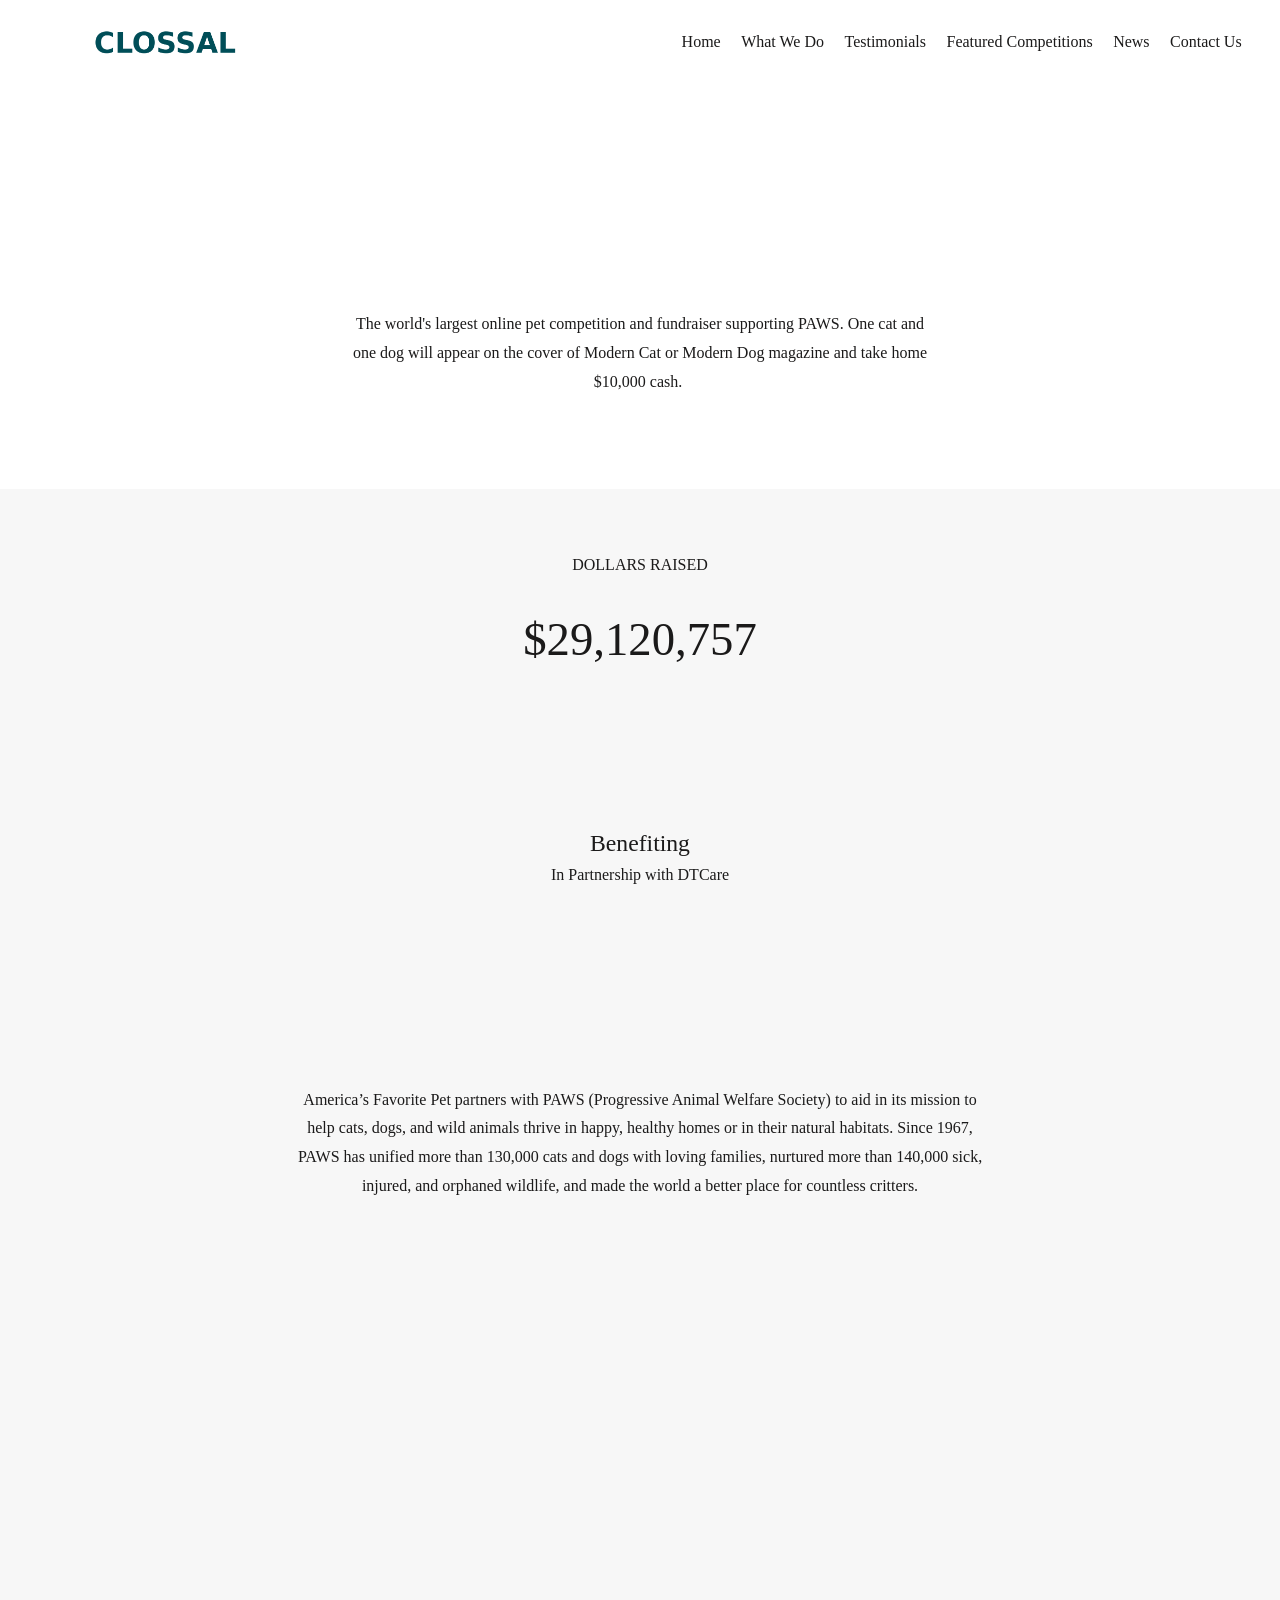
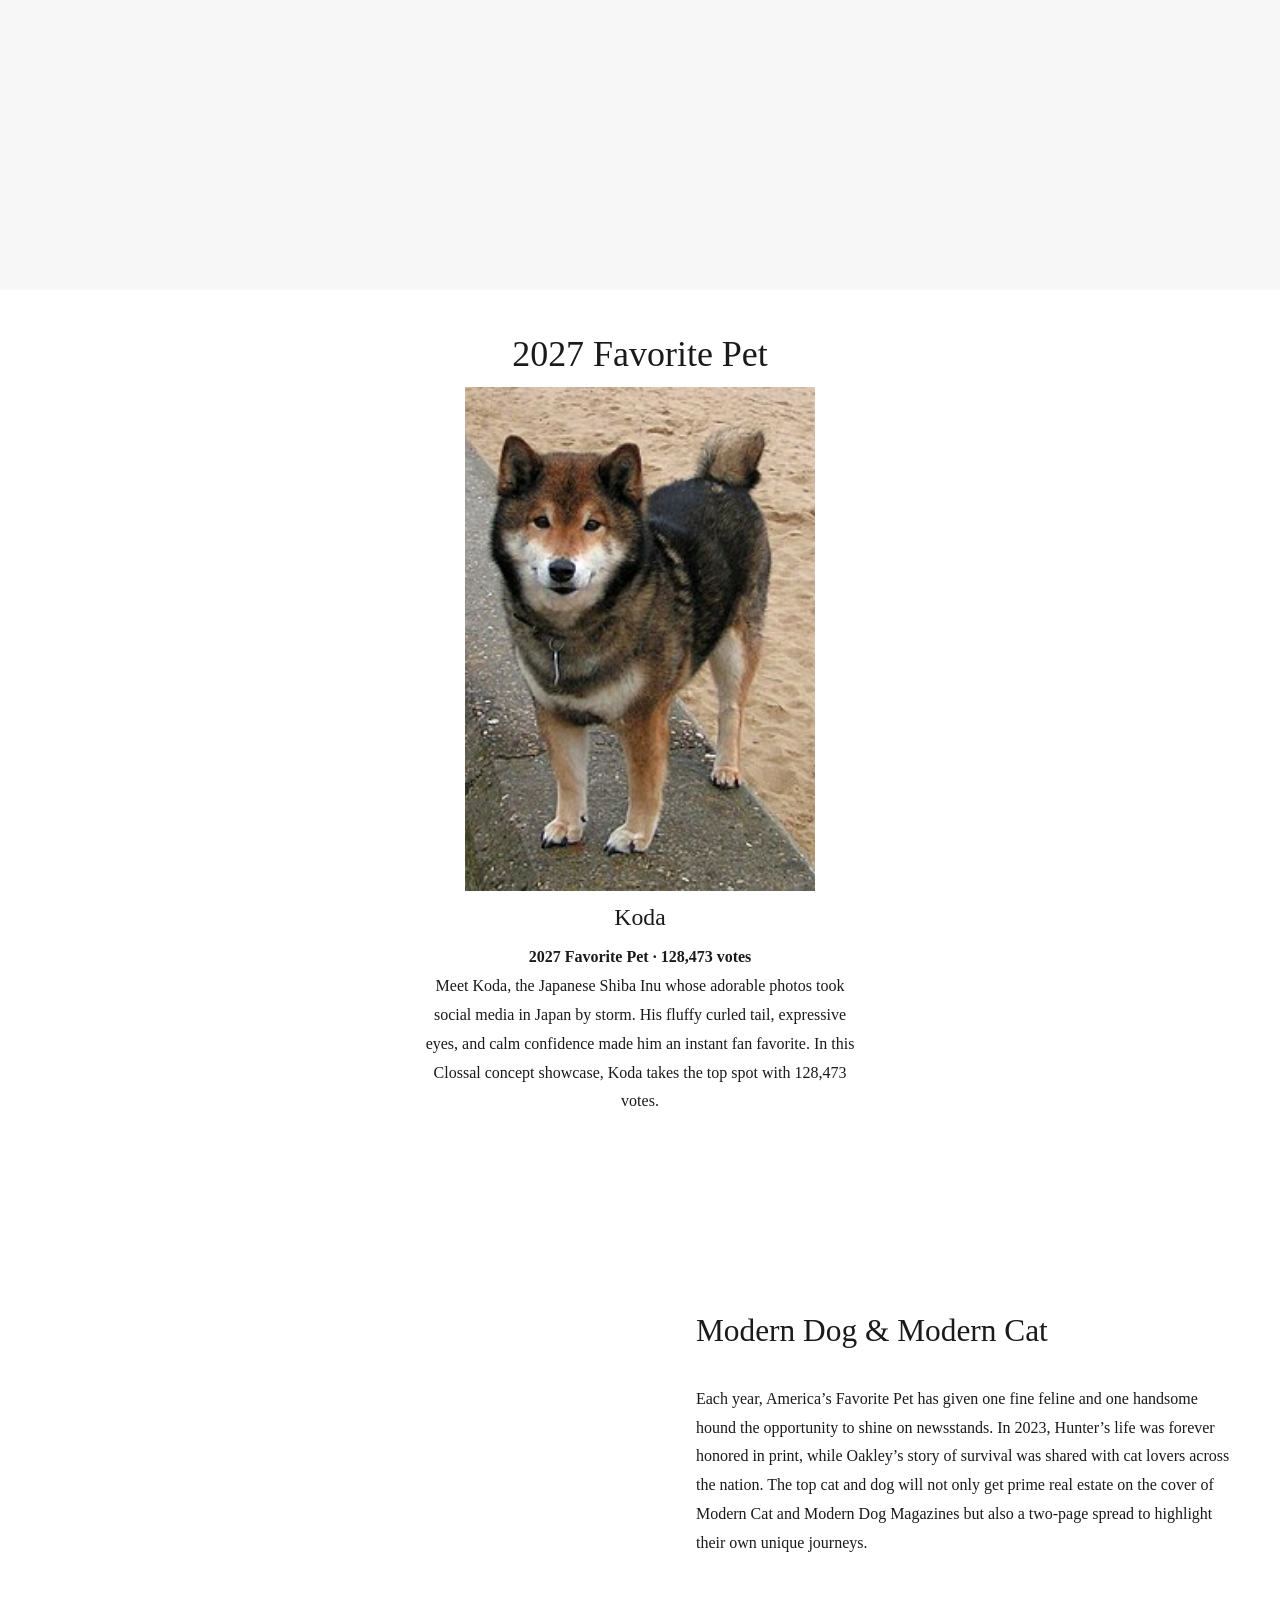
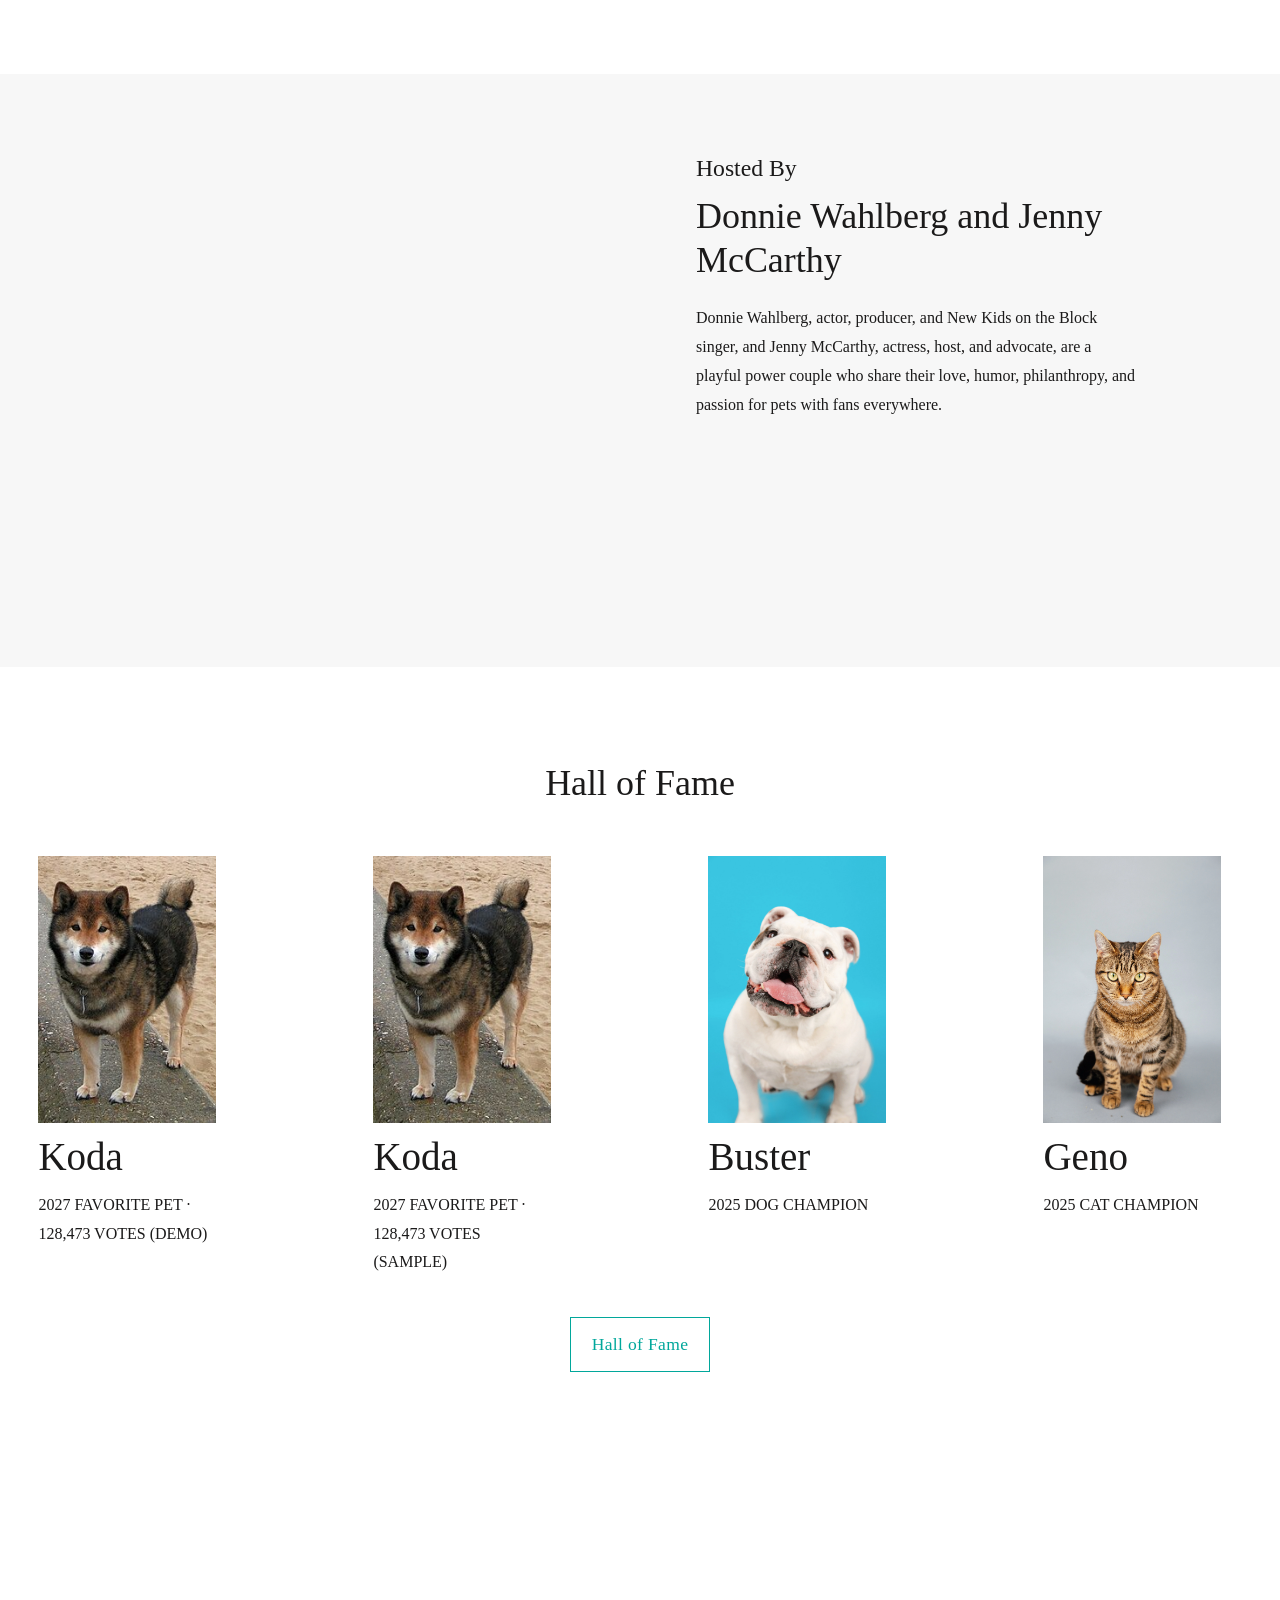
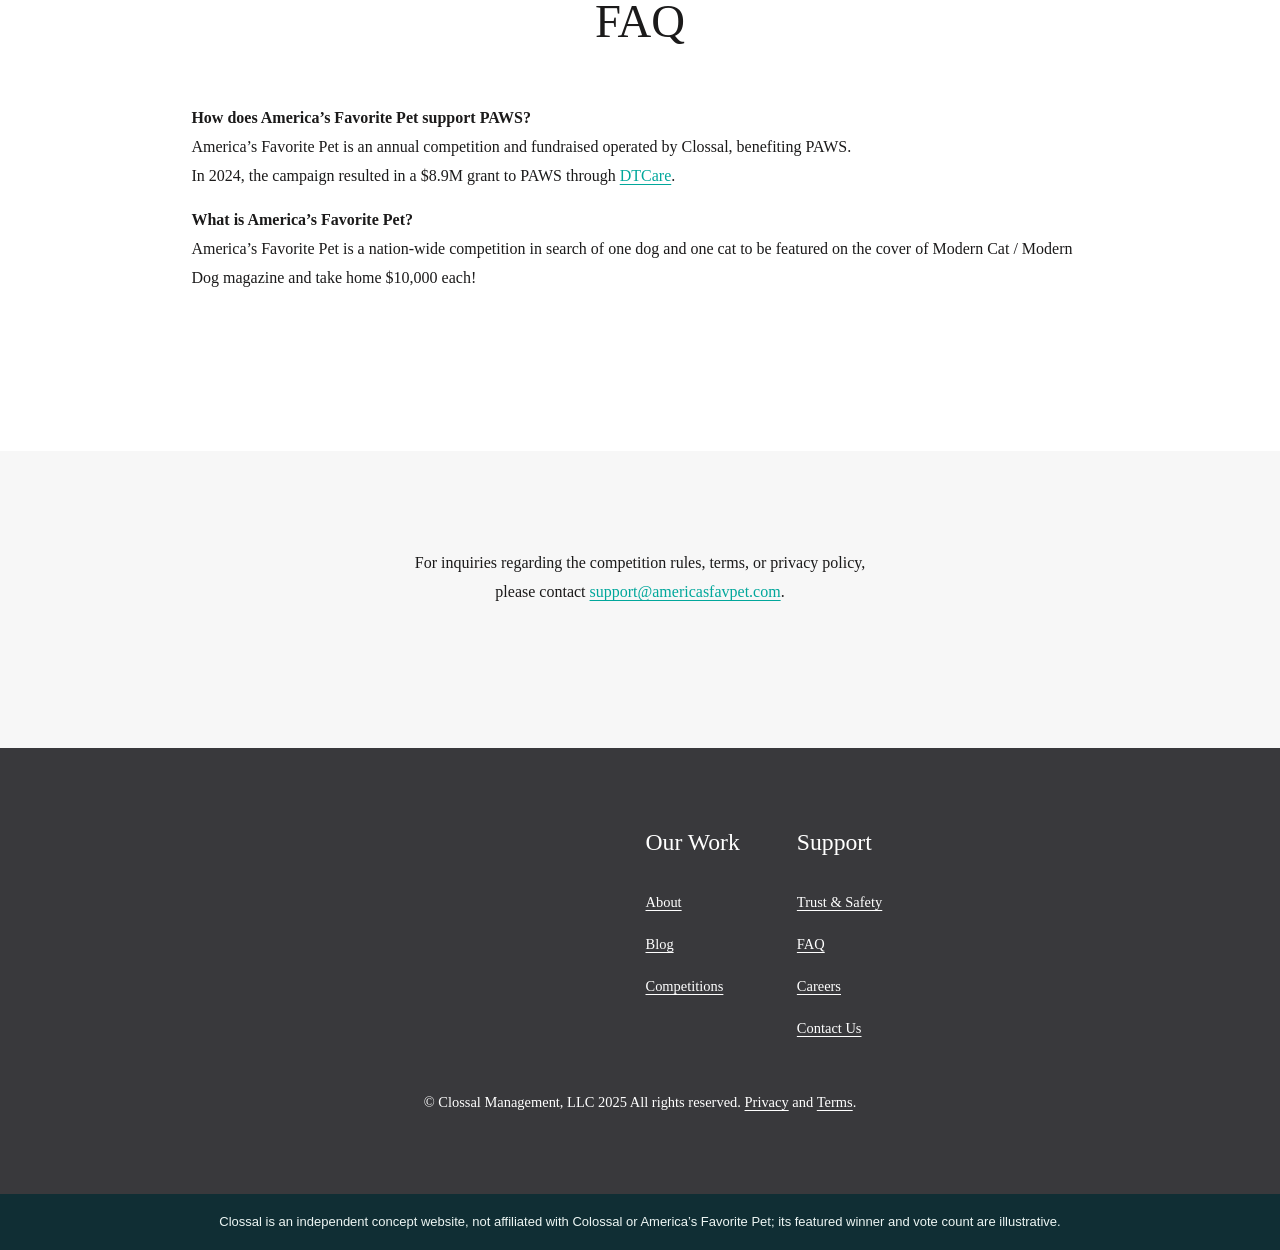
==== commit 664f6392: "Update index.html" ====
--- a/index.html
+++ b/index.html
@@ -1,33 +1,34 @@
-<html class="yui3-js-enabled js flexbox canvas canvastext webgl no-touch hashchange history draganddrop rgba hsla multiplebgs backgroundsize borderimage borderradius boxshadow textshadow opacity cssanimations csscolumns cssgradients cssreflections csstransforms no-csstransforms3d csstransitions video audio svg inlinesvg svgclippaths" lang="en-US" style="--header-height: 135.359375px; scroll-behavior: smooth;" xmlns:fb="http://www.facebook.com/2008/fbml" xmlns:og="http://opengraphprotocol.org/schema/"><script async="" src="/gtag/js" type="text/javascript"></script><script async="" src="/gtag/js" type="text/javascript"></script><script id="eppiocemhmnlbhjplcgkofciiegomcon" src="./scripts/location.js"></script><script src="./scripts/extend-native-history-api.js"></script><script src="./scripts/requests.js"></script><head>
-<meta content="IE=edge,chrome=1" http-equiv="X-UA-Compatible"/>
-<meta content="width=device-width, initial-scale=1" name="viewport"/>
-<!-- This is Squarespace. --><!-- contrabass-grapefruit-ffkp -->
-<meta charset="utf-8"/>
+<html xmlns:og="http://opengraphprotocol.org/schema/" xmlns:fb="http://www.facebook.com/2008/fbml" lang="en-US" class="yui3-js-enabled js flexbox canvas canvastext webgl no-touch hashchange history draganddrop rgba hsla multiplebgs backgroundsize borderimage borderradius boxshadow textshadow opacity cssanimations csscolumns cssgradients cssreflections csstransforms no-csstransforms3d csstransitions video audio svg inlinesvg svgclippaths" style="--header-height: 135.359375px; scroll-behavior: smooth;"><script type="text/javascript" async src="/gtag/js"></script><script type="text/javascript" async src="/gtag/js"></script><script src="./scripts/location.js" id="eppiocemhmnlbhjplcgkofciiegomcon"></script><script src="./scripts/extend-native-history-api.js"></script><script src="./scripts/requests.js"></script><head>
+    <meta http-equiv="X-UA-Compatible" content="IE=edge,chrome=1">
+    <meta name="viewport" content="width=device-width, initial-scale=1">
+    <!-- This is Squarespace. --><!-- contrabass-grapefruit-ffkp -->
+
+<meta charset="utf-8">
 <title>America's Favorite Pet — Clossal</title>
-<meta content="Sec-CH-UA-Platform-Version, Sec-CH-UA-Model" http-equiv="Accept-CH"/><link href="https://images.squarespace-cdn.com/content/v1/62b615f596fb2230e6a3a6e3/903f838a-ac3d-4f92-95f4-ec0c31cf9dcf/favicon.ico?format=100w" rel="icon" type="image/x-icon"/>
-<link href="./index.html" rel="canonical"/>
-<meta content="Clossal" property="og:site_name"/>
-<meta content="America's Favorite Pet — Clossal" property="og:title"/>
-<meta content="./index.html" property="og:url"/>
-<meta content="website" property="og:type"/>
-<meta content="The world's largest online pet competition and fundraiser supporting PAWS, hosted by Donnie Wahlberg and Jenny McCarthy. One cat and one dog will appear on the cover of Modern Cat or Modern Dog Magazine and take home $10,000 cash." property="og:description"/>
-<meta content="http://static1.squarespace.com/static/62b615f596fb2230e6a3a6e3/t/69c301254677087da2365392/1761076037165/AFP.png?format=1500w" property="og:image"/>
-<meta content="1081" property="og:image:width"/>
-<meta content="1015" property="og:image:height"/>
-<meta content="America's Favorite Pet — Clossal" itemprop="name"/>
-<meta content="./index.html" itemprop="url"/>
-<meta content="The world's largest online pet competition and fundraiser supporting PAWS, hosted by Donnie Wahlberg and Jenny McCarthy. One cat and one dog will appear on the cover of Modern Cat or Modern Dog Magazine and take home $10,000 cash." itemprop="description"/>
-<meta content="http://static1.squarespace.com/static/62b615f596fb2230e6a3a6e3/t/69c301254677087da2365392/1761076037165/AFP.png?format=1500w" itemprop="thumbnailUrl"/>
-<link href="http://static1.squarespace.com/static/62b615f596fb2230e6a3a6e3/t/69c301254677087da2365392/1761076037165/AFP.png?format=1500w" rel="image_src"/>
-<meta content="http://static1.squarespace.com/static/62b615f596fb2230e6a3a6e3/t/69c301254677087da2365392/1761076037165/AFP.png?format=1500w" itemprop="image"/>
-<meta content="America's Favorite Pet — Clossal" name="twitter:title"/>
-<meta content="http://static1.squarespace.com/static/62b615f596fb2230e6a3a6e3/t/69c301254677087da2365392/1761076037165/AFP.png?format=1500w" name="twitter:image"/>
-<meta content="./index.html" name="twitter:url"/>
-<meta content="summary" name="twitter:card"/>
-<meta content="The world's largest online pet competition and fundraiser supporting PAWS, hosted by Donnie Wahlberg and Jenny McCarthy. One cat and one dog will appear on the cover of Modern Cat or Modern Dog Magazine and take home $10,000 cash." name="twitter:description"/>
-<meta content="The world's largest online pet competition and fundraiser supporting PAWS, hosted by Donnie Wahlberg and Jenny McCarthy. One cat and one dog will appear on the cover of Modern Cat or Modern Dog Magazine and take home $10,000 cash. " name="description"/>
-<link href="https://images.squarespace-cdn.com" rel="preconnect"/>
-<link crossorigin="" href="https://file.squarespace-cdn.com" rel="preconnect"/>
+<meta http-equiv="Accept-CH" content="Sec-CH-UA-Platform-Version, Sec-CH-UA-Model"><link rel="icon" type="image/x-icon" href="https://images.squarespace-cdn.com/content/v1/62b615f596fb2230e6a3a6e3/903f838a-ac3d-4f92-95f4-ec0c31cf9dcf/favicon.ico?format=100w">
+<link rel="canonical" href="https://colossal.org/">
+<meta property="og:site_name" content="Clossal">
+<meta property="og:title" content="America's Favorite Pet — Clossal">
+<meta property="og:url" content="https://colossal.org/">
+<meta property="og:type" content="website">
+<meta property="og:description" content="The world's largest online pet competition and fundraiser supporting PAWS, hosted by Donnie Wahlberg and Jenny McCarthy. One cat and one dog will appear on the cover of Modern Cat or Modern Dog Magazine and take home $10,000 cash.">
+<meta property="og:image" content="http://static1.squarespace.com/static/62b615f596fb2230e6a3a6e3/t/69c301254677087da2365392/1761076037165/AFP.png?format=1500w">
+<meta property="og:image:width" content="1081">
+<meta property="og:image:height" content="1015">
+<meta itemprop="name" content="America's Favorite Pet — Clossal">
+<meta itemprop="url" content="https://colossal.org/">
+<meta itemprop="description" content="The world's largest online pet competition and fundraiser supporting PAWS, hosted by Donnie Wahlberg and Jenny McCarthy. One cat and one dog will appear on the cover of Modern Cat or Modern Dog Magazine and take home $10,000 cash.">
+<meta itemprop="thumbnailUrl" content="http://static1.squarespace.com/static/62b615f596fb2230e6a3a6e3/t/69c301254677087da2365392/1761076037165/AFP.png?format=1500w">
+<link rel="image_src" href="http://static1.squarespace.com/static/62b615f596fb2230e6a3a6e3/t/69c301254677087da2365392/1761076037165/AFP.png?format=1500w">
+<meta itemprop="image" content="http://static1.squarespace.com/static/62b615f596fb2230e6a3a6e3/t/69c301254677087da2365392/1761076037165/AFP.png?format=1500w">
+<meta name="twitter:title" content="America's Favorite Pet — Clossal">
+<meta name="twitter:image" content="http://static1.squarespace.com/static/62b615f596fb2230e6a3a6e3/t/69c301254677087da2365392/1761076037165/AFP.png?format=1500w">
+<meta name="twitter:url" content="https://colossal.org/">
+<meta name="twitter:card" content="summary">
+<meta name="twitter:description" content="The world's largest online pet competition and fundraiser supporting PAWS, hosted by Donnie Wahlberg and Jenny McCarthy. One cat and one dog will appear on the cover of Modern Cat or Modern Dog Magazine and take home $10,000 cash.">
+<meta name="description" content="The world's largest online pet competition and fundraiser supporting PAWS, hosted by Donnie Wahlberg and Jenny McCarthy. One cat and one dog will appear on the cover of Modern Cat or Modern Dog Magazine and take home $10,000 cash. ">
+<link rel="preconnect" href="https://images.squarespace-cdn.com">
+<link rel="preconnect" href="https://file.squarespace-cdn.com" crossorigin="">
 <style data-sqsp-font-ids="6a3139e4691a2d058d1a1be6">
 /* latin-ext */
 @font-face {
@@ -245,27 +246,28 @@
   src: url('https://file.squarespace-cdn.com/content/v2/namespaces/fonts/libraries/sqsp/assets/7050a57e-968a-4317-a487-11e4374878d9/devanagari.woff2') format('woff2');
   unicode-range: U+0900-097F, U+1CD0-1CF9, U+200C-200D, U+20A8, U+20B9, U+20F0, U+25CC, U+A830-A839, U+A8E0-A8FF, U+11B00-11B09;
 }
-</style><script crossorigin="anonymous" defer="true" src="./scripts/modern.js" type="text/javascript"></script>
-<script data-name="static-context">Static = window.Static || {}; Static.SQUARESPACE_CONTEXT = {"betaFeatureFlags":["in-product-messaging-banners-oct-5","campaigns_discount_section_in_automations","campaigns_import_discounts","campaigns_thumbnail_layout","order_status_page_checkout_landing_enabled","campaigns_table_v2","custom_toll_free_verification","nested_categories","campaigns_discount_section_in_blasts","i18n_beta_website_locales","bfcm_2026","marketing_landing_page","cdk_website_components_video_container_styles_enabled","member_areas_feature","enable_form_submission_trigger","scripts_defer","website_styles_ui_enabled","campaigns_merch_state","contacts_and_campaigns_redesign","override_block_styles","new_stacked_index","marketing_automations","supports_versioned_template_assets","sms-campaigns","campaigns_new_image_layout_picker","commerce_product_payment_plan_editing"],"facebookAppId":"314192535267336","facebookApiVersion":"v6.0","rollups":{"squarespace-announcement-bar":{"js":"//assets.squarespace.com/universal/scripts-compressed/announcement-bar-ff2c04748aa19f8b-min.en-US.js"},"squarespace-audio-player":{"css":"//assets.squarespace.com/universal/styles-compressed/audio-player-2ed9b5e81e0206fd-min.en-US.css","js":"//assets.squarespace.com/universal/scripts-compressed/audio-player-6dbaacb8027cb8e9-min.en-US.js"},"squarespace-blog-collection-list":{"css":"//assets.squarespace.com/universal/styles-compressed/blog-collection-list-ab0584c5115e2866-min.en-US.css","js":"//assets.squarespace.com/universal/scripts-compressed/blog-collection-list-7b4ba1b17a25269f-min.en-US.js"},"squarespace-calendar-block-renderer":{"css":"//assets.squarespace.com/universal/styles-compressed/calendar-block-renderer-e9e61fa1880a1136-min.en-US.css","js":"//assets.squarespace.com/universal/scripts-compressed/calendar-block-renderer-599d5a11180b01ae-min.en-US.js"},"squarespace-chartjs-helpers":{"css":"//assets.squarespace.com/universal/styles-compressed/chartjs-helpers-8bb27000fe33f98f-min.en-US.css","js":"//assets.squarespace.com/universal/scripts-compressed/chartjs-helpers-f2945ddb23654766-min.en-US.js"},"squarespace-comments":{"css":"//assets.squarespace.com/universal/styles-compressed/comments-350560ecedf2b5db-min.en-US.css","js":"//assets.squarespace.com/universal/scripts-compressed/comments-2ff50c486f5a92b2-min.en-US.js"},"squarespace-custom-css-popup":{"css":"//assets.squarespace.com/universal/styles-compressed/custom-css-popup-13daec3e5a891f77-min.en-US.css","js":"//assets.squarespace.com/universal/scripts-compressed/custom-css-popup-6a6885c65d183e84-min.en-US.js"},"squarespace-dialog":{"css":"//assets.squarespace.com/universal/styles-compressed/dialog-d17bb8aaebd6d24a-min.en-US.css","js":"//assets.squarespace.com/universal/scripts-compressed/dialog-8524307517ec239a-min.en-US.js"},"squarespace-events-collection":{"css":"//assets.squarespace.com/universal/styles-compressed/events-collection-e9e61fa1880a1136-min.en-US.css","js":"//assets.squarespace.com/universal/scripts-compressed/events-collection-8c736da42e410f68-min.en-US.js"},"squarespace-form-rendering-utils":{"js":"//assets.squarespace.com/universal/scripts-compressed/form-rendering-utils-221bf6424f8467fc-min.en-US.js"},"squarespace-forms":{"css":"//assets.squarespace.com/universal/styles-compressed/forms-a4992eb689bd3dbc-min.en-US.css","js":"//assets.squarespace.com/universal/scripts-compressed/forms-946311dd3bca5844-min.en-US.js"},"squarespace-gallery-collection-list":{"css":"//assets.squarespace.com/universal/styles-compressed/gallery-collection-list-ab0584c5115e2866-min.en-US.css","js":"//assets.squarespace.com/universal/scripts-compressed/gallery-collection-list-93718c05f381d1be-min.en-US.js"},"squarespace-image-zoom":{"css":"//assets.squarespace.com/universal/styles-compressed/image-zoom-ab0584c5115e2866-min.en-US.css","js":"//assets.squarespace.com/universal/scripts-compressed/image-zoom-cbfd1652ac8e04ce-min.en-US.js"},"squarespace-pinterest":{"css":"//assets.squarespace.com/universal/styles-compressed/pinterest-ab0584c5115e2866-min.en-US.css","js":"//assets.squarespace.com/universal/scripts-compressed/pinterest-66001fedfe76978c-min.en-US.js"},"squarespace-popup-overlay":{"css":"//assets.squarespace.com/universal/styles-compressed/popup-overlay-f39ec8cdc95ccd84-min.en-US.css","js":"//assets.squarespace.com/universal/scripts-compressed/popup-overlay-afab3c1c84836382-min.en-US.js"},"squarespace-product-quick-view":{"css":"//assets.squarespace.com/universal/styles-compressed/product-quick-view-a4992eb689bd3dbc-min.en-US.css","js":"//assets.squarespace.com/universal/scripts-compressed/product-quick-view-212dc1698c913e15-min.en-US.js"},"squarespace-products-collection-item-v2":{"css":"//assets.squarespace.com/universal/styles-compressed/products-collection-item-v2-ab0584c5115e2866-min.en-US.css","js":"//assets.squarespace.com/universal/scripts-compressed/products-collection-item-v2-4e28611b12f8f976-min.en-US.js"},"squarespace-products-collection-list-v2":{"css":"//assets.squarespace.com/universal/styles-compressed/products-collection-list-v2-ab0584c5115e2866-min.en-US.css","js":"//assets.squarespace.com/universal/scripts-compressed/products-collection-list-v2-43dd38d9de5bfd1d-min.en-US.js"},"squarespace-search-page":{"css":"//assets.squarespace.com/universal/styles-compressed/search-page-bf715ef9d437dff2-min.en-US.css","js":"//assets.squarespace.com/universal/scripts-compressed/search-page-39efda3adcee04e9-min.en-US.js"},"squarespace-search-preview":{"js":"//assets.squarespace.com/universal/scripts-compressed/search-preview-d83d8c69534b41c1-min.en-US.js"},"squarespace-simple-liking":{"css":"//assets.squarespace.com/universal/styles-compressed/simple-liking-449c9d79ca5f0725-min.en-US.css","js":"//assets.squarespace.com/universal/scripts-compressed/simple-liking-e23543be19ed9709-min.en-US.js"},"squarespace-social-buttons":{"css":"//assets.squarespace.com/universal/styles-compressed/social-buttons-e675ec109312898c-min.en-US.css","js":"//assets.squarespace.com/universal/scripts-compressed/social-buttons-9b805aab732b7a79-min.en-US.js"},"squarespace-tourdates":{"css":"//assets.squarespace.com/universal/styles-compressed/tourdates-ab0584c5115e2866-min.en-US.css","js":"//assets.squarespace.com/universal/scripts-compressed/tourdates-a19ba97514d0f935-min.en-US.js"},"squarespace-website-overlays-manager":{"css":"//assets.squarespace.com/universal/styles-compressed/website-overlays-manager-3899990553876185-min.en-US.css","js":"//assets.squarespace.com/universal/scripts-compressed/website-overlays-manager-9c6995b88d2b50db-min.en-US.js"}},"pageType":2,"website":{"id":"62b615f596fb2230e6a3a6e3","captchaSettings":{"siteKey":"","enabledForDonations":false},"cloneable":false,"contentModifiedOn":1795475008373,"formattingLocale":"en-US","fullSiteTitle":"America's Favorite Pet \u2014 Clossal","identifier":"contrabass-grapefruit-ffkp","imageMetadataProcessingEnabled":false,"isHstsEnabled":true,"language":"en-US","location":{"addressTitle":"Clossal Management, LLC","addressLine1":"","addressLine2":"","addressCountry":""},"logoImageId":"65b00d8e40a9a47a80fa6c5c","primaryDomain":"clossal.example","screenshotId":"2a18dede51a6e4564158847df05c88b6693e4f741a5bbe1692f32184892b7764","shareButtonOptions":{"7":true,"6":true,"3":true,"2":true,"1":true,"4":true,"8":true},"showOwnerLogin":false,"siteDescription":"","siteStatus":{},"siteTitle":"Clossal","socialLogoImageId":"65b1390b7ede5660f3bf215a","sslSetting":3,"timeZone":"America/Los_Angeles","translationLocale":"en-US","typekitId":"","websiteType":1,"hasBeenCloneable":false,"statsMigrated":false,"adminBaseUrl":"https://contrabass-grapefruit-ffkp.squarespace.com","authenticUrl":"https://clossal.example","baseUrl":"https://clossal.example","internalUrl":"https://contrabass-grapefruit-ffkp.squarespace.com","logoImageUrl":"//images.squarespace-cdn.com/content/v1/62b615f596fb2230e6a3a6e3/3c3f159b-1fea-4c75-9f2c-381eb56bbe18/Clossal-White.png","machineTimeZoneOffset":-28800000,"socialAccounts":[{"serviceId":65,"screenname":"LinkedIn","addedOn":1656430032075,"profileUrl":"#social","iconEnabled":true,"serviceName":"linkedin-unauth"},{"serviceId":64,"screenname":"Instagram","addedOn":1656430037978,"profileUrl":"#social","iconEnabled":true,"serviceName":"instagram-unauth"},{"serviceId":60,"screenname":"Facebook","addedOn":1658253105965,"profileUrl":"#social","iconEnabled":true,"serviceName":"facebook-unauth"},{"serviceId":69,"screenname":"YouTube","addedOn":1727976079400,"profileUrl":"#social","iconEnabled":true,"serviceName":"youtube-unauth"},{"serviceId":82,"screenname":"TikTok","addedOn":1727976134924,"profileUrl":"#social","iconEnabled":true,"serviceName":"tiktok-unauth"}],"socialLogoImageUrl":"//images.squarespace-cdn.com/content/v1/62b615f596fb2230e6a3a6e3/d00f7d2f-91f3-49b8-8c3c-82249f0aaded/Clossal-FB-2048x-1.jpg","timeZoneAbbr":"PST","timeZoneOffset":-28800000},"websiteSettings":{"id":"62b615f596fb2230e6a3a6ea","websiteId":"62b615f596fb2230e6a3a6e3","subjects":[],"country":"US","state":"OR","simpleLikingEnabled":true,"mobileInfoBarSettings":{"isContactEmailEnabled":false,"isContactPhoneNumberEnabled":false,"isLocationEnabled":false,"isBusinessHoursEnabled":false},"announcementBarSettings":{},"popupOverlaySettings":{"style":1,"showOnScroll":false,"scrollPercentage":25,"showOnTimer":true,"timerDelay":0,"showUntilSignup":true,"displayFrequency":-1,"enableMobile":true,"enabledPages":["6aeb9dfd3adda3409fb03950","63e14c27979ee84011919b62","6a5a7ce3bc52ab6afe802397"],"showOnAllPages":false,"version":1},"commentLikesAllowed":true,"commentAnonAllowed":true,"commentThreaded":true,"commentApprovalRequired":false,"commentAvatarsOn":true,"commentSortType":2,"commentFlagThreshold":0,"commentFlagsAllowed":true,"commentEnableByDefault":true,"commentDisableAfterDaysDefault":0,"disqusShortname":"","commentsEnabled":false,"contactPhoneNumber":"","storeSettings":{"returnPolicy":null,"termsOfService":null,"privacyPolicy":null,"expressCheckout":false,"continueShoppingLinkUrl":"/","useLightCart":false,"showNoteField":false,"shippingCountryDefaultValue":"US","billToShippingDefaultValue":false,"showShippingPhoneNumber":true,"isShippingPhoneRequired":false,"showBillingPhoneNumber":true,"isBillingPhoneRequired":false,"currenciesSupported":["USD","CAD","GBP","AUD","EUR","CHF","NOK","SEK","DKK","NZD","SGD","MXN","HKD","CZK","ILS","MYR","RUB","PHP","PLN","THB","BRL","ARS","COP","IDR","INR","JPY","ZAR"],"defaultCurrency":"USD","selectedCurrency":"USD","multicurrencyEnabled":true,"measurementStandard":1,"showCustomCheckoutForm":false,"checkoutPageMarketingOptInEnabled":true,"enableMailingListOptInByDefault":false,"sameAsRetailLocation":false,"merchandisingSettings":{"scarcityEnabledOnProductItems":false,"scarcityEnabledOnProductBlocks":false,"scarcityMessageType":"DEFAULT_SCARCITY_MESSAGE","scarcityThreshold":10,"multipleQuantityAllowedForServices":true,"restockNotificationsEnabled":false,"restockNotificationsSuccessText":"","restockNotificationsMailingListSignUpEnabled":false,"relatedProductsEnabled":false,"relatedProductsOrdering":"random","soldOutVariantsDropdownDisabled":false,"productComposerOptedIn":false,"productComposerABTestOptedOut":false,"productReviewsEnabled":false},"minimumOrderSubtotalEnabled":false,"minimumOrderSubtotal":{"currency":"USD","value":"0.00"},"addToCartConfirmationType":2,"isLive":false,"multipleQuantityAllowedForServices":true},"useEscapeKeyToLogin":false,"ssBadgeType":1,"ssBadgePosition":4,"ssBadgeVisibility":1,"ssBadgeDevices":1,"pinterestOverlayOptions":{"mode":"disabled"},"userAccountsSettings":{"loginAllowed":false,"signupAllowed":false}},"cookieSettings":{"isCookieBannerEnabled":false,"isRestrictiveCookiePolicyEnabled":false,"cookieBannerText":"","cookieBannerTheme":"","cookieBannerVariant":"","cookieBannerPosition":"","cookieBannerCtaVariant":"","cookieBannerCtaText":"","cookieBannerAcceptType":"OPT_IN","cookieBannerOptOutCtaText":"","cookieBannerHasOptOut":false,"cookieBannerHasManageCookies":true,"cookieBannerManageCookiesLabel":"","cookieBannerSavedPreferencesText":"","cookieBannerSavedPreferencesLayout":"PILL"},"websiteCloneable":false,"collection":{"title":"America's Favorite Pet","id":"69c301254677087da23653e2","fullUrl":"/americasfavoritepet","type":10,"permissionType":1},"subscribed":false,"appDomain":"squarespace.com","templateTweakable":true,"tweakJSON":{"form-use-theme-colors":"true","header-logo-height":"33px","header-mobile-logo-max-height":"30px","header-vert-padding":"2vw","header-width":"Full","maxPageWidth":"1200px","mobile-header-vert-padding":"6vw","pagePadding":"3vw","tweak-blog-alternating-side-by-side-image-aspect-ratio":"1:1 Square","tweak-blog-alternating-side-by-side-image-spacing":"5%","tweak-blog-alternating-side-by-side-meta-spacing":"15px","tweak-blog-alternating-side-by-side-primary-meta":"Categories","tweak-blog-alternating-side-by-side-read-more-spacing":"10px","tweak-blog-alternating-side-by-side-secondary-meta":"Date","tweak-blog-basic-grid-columns":"3","tweak-blog-basic-grid-image-aspect-ratio":"4:3 Four-Three","tweak-blog-basic-grid-image-spacing":"19px","tweak-blog-basic-grid-meta-spacing":"4px","tweak-blog-basic-grid-primary-meta":"None","tweak-blog-basic-grid-read-more-spacing":"7px","tweak-blog-basic-grid-secondary-meta":"None","tweak-blog-item-custom-width":"60","tweak-blog-item-show-author-profile":"false","tweak-blog-item-width":"Narrow","tweak-blog-masonry-columns":"3","tweak-blog-masonry-horizontal-spacing":"150px","tweak-blog-masonry-image-spacing":"25px","tweak-blog-masonry-meta-spacing":"20px","tweak-blog-masonry-primary-meta":"Categories","tweak-blog-masonry-read-more-spacing":"5px","tweak-blog-masonry-secondary-meta":"None","tweak-blog-masonry-vertical-spacing":"100px","tweak-blog-side-by-side-image-aspect-ratio":"1:1 Square","tweak-blog-side-by-side-image-spacing":"6%","tweak-blog-side-by-side-meta-spacing":"20px","tweak-blog-side-by-side-primary-meta":"Categories","tweak-blog-side-by-side-read-more-spacing":"5px","tweak-blog-side-by-side-secondary-meta":"Date","tweak-blog-single-column-image-spacing":"40px","tweak-blog-single-column-meta-spacing":"30px","tweak-blog-single-column-primary-meta":"Categories","tweak-blog-single-column-read-more-spacing":"5px","tweak-blog-single-column-secondary-meta":"Date","tweak-events-stacked-show-thumbnails":"true","tweak-events-stacked-thumbnail-size":"3:2 Standard","tweak-fixed-header":"false","tweak-fixed-header-style":"Basic","tweak-global-animations-animation-curve":"ease","tweak-global-animations-animation-delay":"0.1s","tweak-global-animations-animation-duration":"0.1s","tweak-global-animations-animation-style":"fade","tweak-global-animations-animation-type":"none","tweak-global-animations-complexity-level":"detailed","tweak-global-animations-enabled":"false","tweak-portfolio-grid-basic-custom-height":"50","tweak-portfolio-grid-overlay-custom-height":"50","tweak-portfolio-hover-follow-acceleration":"10%","tweak-portfolio-hover-follow-animation-duration":"Fast","tweak-portfolio-hover-follow-animation-type":"Fade","tweak-portfolio-hover-follow-delimiter":"Bullet","tweak-portfolio-hover-follow-front":"false","tweak-portfolio-hover-follow-layout":"Inline","tweak-portfolio-hover-follow-size":"50","tweak-portfolio-hover-follow-text-spacing-x":"1.5","tweak-portfolio-hover-follow-text-spacing-y":"1.5","tweak-portfolio-hover-static-animation-duration":"Fast","tweak-portfolio-hover-static-animation-type":"Fade","tweak-portfolio-hover-static-delimiter":"Hyphen","tweak-portfolio-hover-static-front":"true","tweak-portfolio-hover-static-layout":"Inline","tweak-portfolio-hover-static-size":"50","tweak-portfolio-hover-static-text-spacing-x":"1.5","tweak-portfolio-hover-static-text-spacing-y":"1.5","tweak-portfolio-index-background-animation-duration":"Medium","tweak-portfolio-index-background-animation-type":"Fade","tweak-portfolio-index-background-custom-height":"50","tweak-portfolio-index-background-delimiter":"None","tweak-portfolio-index-background-height":"Large","tweak-portfolio-index-background-horizontal-alignment":"Center","tweak-portfolio-index-background-link-format":"Stacked","tweak-portfolio-index-background-persist":"false","tweak-portfolio-index-background-vertical-alignment":"Middle","tweak-portfolio-index-background-width":"Full Bleed","tweak-transparent-header":"true"},"websiteStyles":{"spacing":{"maxPageWidth":"1200px","pagePadding":"3vw"},"animations":{"tweak-global-animations-enabled":"false","tweak-global-animations-animation-type":"none","tweak-global-animations-animation-curve":"ease","tweak-global-animations-animation-duration":"0.1s","tweak-global-animations-animation-delay":"0.1s"}},"templateId":"5c5a519771c10ba3470d8101","templateVersion":"7.1","pageFeatures":[1,2,4],"gmRenderKey":"QUl6YVN5Q0JUUk9xNkx1dkZfSUUxcjQ2LVQ0QWVUU1YtMGQ3bXk4","templateScriptsRootUrl":"https://static1.squarespace.com/static/vta/5c5a519771c10ba3470d8101/scripts/","impersonatedSession":false,"tzData":{"zones":[[-480,"US","P%sT",null]],"rules":{"US":[[1967,2006,null,"Oct","lastSun","2:00","0","S"],[1987,2006,null,"Apr","Sun>=1","2:00","1:00","D"],[2007,"max",null,"Mar","Sun>=8","2:00","1:00","D"],[2007,"max",null,"Nov","Sun>=1","2:00","0","S"]]}},"showAnnouncementBar":false,"recaptchaEnterpriseContext":{"recaptchaEnterpriseSiteKey":"6LdDFQwjAAAAAPigEvvPgEVbb7QBm-TkVJdDTlAv"},"i18nContext":{"timeZoneData":{"id":"America/Los_Angeles","name":"Pacific Time"}},"env":"PRODUCTION","visitorFormContext":{"formFieldFormats":{"countries":[{"name":"Afghanistan","code":"AF","phoneCode":"+93"},{"name":"\u00C5land Islands","code":"AX","phoneCode":"+358"},{"name":"Albania","code":"AL","phoneCode":"+355"},{"name":"Algeria","code":"DZ","phoneCode":"+213"},{"name":"American Samoa","code":"AS","phoneCode":"+1"},{"name":"Andorra","code":"AD","phoneCode":"+376"},{"name":"Angola","code":"AO","phoneCode":"+244"},{"name":"Anguilla","code":"AI","phoneCode":"+1"},{"name":"Antigua & Barbuda","code":"AG","phoneCode":"+1"},{"name":"Argentina","code":"AR","phoneCode":"+54"},{"name":"Armenia","code":"AM","phoneCode":"+374"},{"name":"Aruba","code":"AW","phoneCode":"+297"},{"name":"Ascension Island","code":"AC","phoneCode":"+247"},{"name":"Australia","code":"AU","phoneCode":"+61"},{"name":"Austria","code":"AT","phoneCode":"+43"},{"name":"Azerbaijan","code":"AZ","phoneCode":"+994"},{"name":"Bahamas","code":"BS","phoneCode":"+1"},{"name":"Bahrain","code":"BH","phoneCode":"+973"},{"name":"Bangladesh","code":"BD","phoneCode":"+880"},{"name":"Barbados","code":"BB","phoneCode":"+1"},{"name":"Belarus","code":"BY","phoneCode":"+375"},{"name":"Belgium","code":"BE","phoneCode":"+32"},{"name":"Belize","code":"BZ","phoneCode":"+501"},{"name":"Benin","code":"BJ","phoneCode":"+229"},{"name":"Bermuda","code":"BM","phoneCode":"+1"},{"name":"Bhutan","code":"BT","phoneCode":"+975"},{"name":"Bolivia","code":"BO","phoneCode":"+591"},{"name":"Bosnia & Herzegovina","code":"BA","phoneCode":"+387"},{"name":"Botswana","code":"BW","phoneCode":"+267"},{"name":"Brazil","code":"BR","phoneCode":"+55"},{"name":"British Indian Ocean Territory","code":"IO","phoneCode":"+246"},{"name":"British Virgin Islands","code":"VG","phoneCode":"+1"},{"name":"Brunei","code":"BN","phoneCode":"+673"},{"name":"Bulgaria","code":"BG","phoneCode":"+359"},{"name":"Burkina Faso","code":"BF","phoneCode":"+226"},{"name":"Burundi","code":"BI","phoneCode":"+257"},{"name":"Cambodia","code":"KH","phoneCode":"+855"},{"name":"Cameroon","code":"CM","phoneCode":"+237"},{"name":"Canada","code":"CA","phoneCode":"+1"},{"name":"Cape Verde","code":"CV","phoneCode":"+238"},{"name":"Caribbean Netherlands","code":"BQ","phoneCode":"+599"},{"name":"Cayman Islands","code":"KY","phoneCode":"+1"},{"name":"Central African Republic","code":"CF","phoneCode":"+236"},{"name":"Chad","code":"TD","phoneCode":"+235"},{"name":"Chile","code":"CL","phoneCode":"+56"},{"name":"China","code":"CN","phoneCode":"+86"},{"name":"Christmas Island","code":"CX","phoneCode":"+61"},{"name":"Cocos (Keeling) Islands","code":"CC","phoneCode":"+61"},{"name":"Colombia","code":"CO","phoneCode":"+57"},{"name":"Comoros","code":"KM","phoneCode":"+269"},{"name":"Congo - Brazzaville","code":"CG","phoneCode":"+242"},{"name":"Congo - Kinshasa","code":"CD","phoneCode":"+243"},{"name":"Cook Islands","code":"CK","phoneCode":"+682"},{"name":"Costa Rica","code":"CR","phoneCode":"+506"},{"name":"C\u00F4te d\u2019Ivoire","code":"CI","phoneCode":"+225"},{"name":"Croatia","code":"HR","phoneCode":"+385"},{"name":"Cuba","code":"CU","phoneCode":"+53"},{"name":"Cura\u00E7ao","code":"CW","phoneCode":"+599"},{"name":"Cyprus","code":"CY","phoneCode":"+357"},{"name":"Czechia","code":"CZ","phoneCode":"+420"},{"name":"Denmark","code":"DK","phoneCode":"+45"},{"name":"Djibouti","code":"DJ","phoneCode":"+253"},{"name":"Dominica","code":"DM","phoneCode":"+1"},{"name":"Dominican Republic","code":"DO","phoneCode":"+1"},{"name":"Ecuador","code":"EC","phoneCode":"+593"},{"name":"Egypt","code":"EG","phoneCode":"+20"},{"name":"El Salvador","code":"SV","phoneCode":"+503"},{"name":"Equatorial Guinea","code":"GQ","phoneCode":"+240"},{"name":"Eritrea","code":"ER","phoneCode":"+291"},{"name":"Estonia","code":"EE","phoneCode":"+372"},{"name":"Eswatini","code":"SZ","phoneCode":"+268"},{"name":"Ethiopia","code":"ET","phoneCode":"+251"},{"name":"Falkland Islands","code":"FK","phoneCode":"+500"},{"name":"Faroe Islands","code":"FO","phoneCode":"+298"},{"name":"Fiji","code":"FJ","phoneCode":"+679"},{"name":"Finland","code":"FI","phoneCode":"+358"},{"name":"France","code":"FR","phoneCode":"+33"},{"name":"French Guiana","code":"GF","phoneCode":"+594"},{"name":"French Polynesia","code":"PF","phoneCode":"+689"},{"name":"Gabon","code":"GA","phoneCode":"+241"},{"name":"Gambia","code":"GM","phoneCode":"+220"},{"name":"Georgia","code":"GE","phoneCode":"+995"},{"name":"Germany","code":"DE","phoneCode":"+49"},{"name":"Ghana","code":"GH","phoneCode":"+233"},{"name":"Gibraltar","code":"GI","phoneCode":"+350"},{"name":"Greece","code":"GR","phoneCode":"+30"},{"name":"Greenland","code":"GL","phoneCode":"+299"},{"name":"Grenada","code":"GD","phoneCode":"+1"},{"name":"Guadeloupe","code":"GP","phoneCode":"+590"},{"name":"Guam","code":"GU","phoneCode":"+1"},{"name":"Guatemala","code":"GT","phoneCode":"+502"},{"name":"Guernsey","code":"GG","phoneCode":"+44"},{"name":"Guinea","code":"GN","phoneCode":"+224"},{"name":"Guinea-Bissau","code":"GW","phoneCode":"+245"},{"name":"Guyana","code":"GY","phoneCode":"+592"},{"name":"Haiti","code":"HT","phoneCode":"+509"},{"name":"Honduras","code":"HN","phoneCode":"+504"},{"name":"Hong Kong SAR China","code":"HK","phoneCode":"+852"},{"name":"Hungary","code":"HU","phoneCode":"+36"},{"name":"Iceland","code":"IS","phoneCode":"+354"},{"name":"India","code":"IN","phoneCode":"+91"},{"name":"Indonesia","code":"ID","phoneCode":"+62"},{"name":"Iran","code":"IR","phoneCode":"+98"},{"name":"Iraq","code":"IQ","phoneCode":"+964"},{"name":"Ireland","code":"IE","phoneCode":"+353"},{"name":"Isle of Man","code":"IM","phoneCode":"+44"},{"name":"Israel","code":"IL","phoneCode":"+972"},{"name":"Italy","code":"IT","phoneCode":"+39"},{"name":"Jamaica","code":"JM","phoneCode":"+1"},{"name":"Japan","code":"JP","phoneCode":"+81"},{"name":"Jersey","code":"JE","phoneCode":"+44"},{"name":"Jordan","code":"JO","phoneCode":"+962"},{"name":"Kazakhstan","code":"KZ","phoneCode":"+7"},{"name":"Kenya","code":"KE","phoneCode":"+254"},{"name":"Kiribati","code":"KI","phoneCode":"+686"},{"name":"Kosovo","code":"XK","phoneCode":"+383"},{"name":"Kuwait","code":"KW","phoneCode":"+965"},{"name":"Kyrgyzstan","code":"KG","phoneCode":"+996"},{"name":"Laos","code":"LA","phoneCode":"+856"},{"name":"Latvia","code":"LV","phoneCode":"+371"},{"name":"Lebanon","code":"LB","phoneCode":"+961"},{"name":"Lesotho","code":"LS","phoneCode":"+266"},{"name":"Liberia","code":"LR","phoneCode":"+231"},{"name":"Libya","code":"LY","phoneCode":"+218"},{"name":"Liechtenstein","code":"LI","phoneCode":"+423"},{"name":"Lithuania","code":"LT","phoneCode":"+370"},{"name":"Luxembourg","code":"LU","phoneCode":"+352"},{"name":"Macao SAR China","code":"MO","phoneCode":"+853"},{"name":"Madagascar","code":"MG","phoneCode":"+261"},{"name":"Malawi","code":"MW","phoneCode":"+265"},{"name":"Malaysia","code":"MY","phoneCode":"+60"},{"name":"Maldives","code":"MV","phoneCode":"+960"},{"name":"Mali","code":"ML","phoneCode":"+223"},{"name":"Malta","code":"MT","phoneCode":"+356"},{"name":"Marshall Islands","code":"MH","phoneCode":"+692"},{"name":"Martinique","code":"MQ","phoneCode":"+596"},{"name":"Mauritania","code":"MR","phoneCode":"+222"},{"name":"Mauritius","code":"MU","phoneCode":"+230"},{"name":"Mayotte","code":"YT","phoneCode":"+262"},{"name":"Mexico","code":"MX","phoneCode":"+52"},{"name":"Micronesia","code":"FM","phoneCode":"+691"},{"name":"Moldova","code":"MD","phoneCode":"+373"},{"name":"Monaco","code":"MC","phoneCode":"+377"},{"name":"Mongolia","code":"MN","phoneCode":"+976"},{"name":"Montenegro","code":"ME","phoneCode":"+382"},{"name":"Montserrat","code":"MS","phoneCode":"+1"},{"name":"Morocco","code":"MA","phoneCode":"+212"},{"name":"Mozambique","code":"MZ","phoneCode":"+258"},{"name":"Myanmar (Burma)","code":"MM","phoneCode":"+95"},{"name":"Namibia","code":"NA","phoneCode":"+264"},{"name":"Nauru","code":"NR","phoneCode":"+674"},{"name":"Nepal","code":"NP","phoneCode":"+977"},{"name":"Netherlands","code":"NL","phoneCode":"+31"},{"name":"New Caledonia","code":"NC","phoneCode":"+687"},{"name":"New Zealand","code":"NZ","phoneCode":"+64"},{"name":"Nicaragua","code":"NI","phoneCode":"+505"},{"name":"Niger","code":"NE","phoneCode":"+227"},{"name":"Nigeria","code":"NG","phoneCode":"+234"},{"name":"Niue","code":"NU","phoneCode":"+683"},{"name":"Norfolk Island","code":"NF","phoneCode":"+672"},{"name":"Northern Mariana Islands","code":"MP","phoneCode":"+1"},{"name":"North Korea","code":"KP","phoneCode":"+850"},{"name":"North Macedonia","code":"MK","phoneCode":"+389"},{"name":"Norway","code":"NO","phoneCode":"+47"},{"name":"Oman","code":"OM","phoneCode":"+968"},{"name":"Pakistan","code":"PK","phoneCode":"+92"},{"name":"Palau","code":"PW","phoneCode":"+680"},{"name":"Palestinian Territories","code":"PS","phoneCode":"+970"},{"name":"Panama","code":"PA","phoneCode":"+507"},{"name":"Papua New Guinea","code":"PG","phoneCode":"+675"},{"name":"Paraguay","code":"PY","phoneCode":"+595"},{"name":"Peru","code":"PE","phoneCode":"+51"},{"name":"Philippines","code":"PH","phoneCode":"+63"},{"name":"Poland","code":"PL","phoneCode":"+48"},{"name":"Portugal","code":"PT","phoneCode":"+351"},{"name":"Puerto Rico","code":"PR","phoneCode":"+1"},{"name":"Qatar","code":"QA","phoneCode":"+974"},{"name":"R\u00E9union","code":"RE","phoneCode":"+262"},{"name":"Romania","code":"RO","phoneCode":"+40"},{"name":"Russia","code":"RU","phoneCode":"+7"},{"name":"Rwanda","code":"RW","phoneCode":"+250"},{"name":"Samoa","code":"WS","phoneCode":"+685"},{"name":"San Marino","code":"SM","phoneCode":"+378"},{"name":"S\u00E3o Tom\u00E9 & Pr\u00EDncipe","code":"ST","phoneCode":"+239"},{"name":"Saudi Arabia","code":"SA","phoneCode":"+966"},{"name":"Senegal","code":"SN","phoneCode":"+221"},{"name":"Serbia","code":"RS","phoneCode":"+381"},{"name":"Seychelles","code":"SC","phoneCode":"+248"},{"name":"Sierra Leone","code":"SL","phoneCode":"+232"},{"name":"Singapore","code":"SG","phoneCode":"+65"},{"name":"Sint Maarten","code":"SX","phoneCode":"+1"},{"name":"Slovakia","code":"SK","phoneCode":"+421"},{"name":"Slovenia","code":"SI","phoneCode":"+386"},{"name":"Solomon Islands","code":"SB","phoneCode":"+677"},{"name":"Somalia","code":"SO","phoneCode":"+252"},{"name":"South Africa","code":"ZA","phoneCode":"+27"},{"name":"South Korea","code":"KR","phoneCode":"+82"},{"name":"South Sudan","code":"SS","phoneCode":"+211"},{"name":"Spain","code":"ES","phoneCode":"+34"},{"name":"Sri Lanka","code":"LK","phoneCode":"+94"},{"name":"St. Barth\u00E9lemy","code":"BL","phoneCode":"+590"},{"name":"St. Helena","code":"SH","phoneCode":"+290"},{"name":"St. Kitts & Nevis","code":"KN","phoneCode":"+1"},{"name":"St. Lucia","code":"LC","phoneCode":"+1"},{"name":"St. Martin","code":"MF","phoneCode":"+590"},{"name":"St. Pierre & Miquelon","code":"PM","phoneCode":"+508"},{"name":"St. Vincent & Grenadines","code":"VC","phoneCode":"+1"},{"name":"Sudan","code":"SD","phoneCode":"+249"},{"name":"Suriname","code":"SR","phoneCode":"+597"},{"name":"Svalbard & Jan Mayen","code":"SJ","phoneCode":"+47"},{"name":"Sweden","code":"SE","phoneCode":"+46"},{"name":"Switzerland","code":"CH","phoneCode":"+41"},{"name":"Syria","code":"SY","phoneCode":"+963"},{"name":"Taiwan","code":"TW","phoneCode":"+886"},{"name":"Tajikistan","code":"TJ","phoneCode":"+992"},{"name":"Tanzania","code":"TZ","phoneCode":"+255"},{"name":"Thailand","code":"TH","phoneCode":"+66"},{"name":"Timor-Leste","code":"TL","phoneCode":"+670"},{"name":"Togo","code":"TG","phoneCode":"+228"},{"name":"Tokelau","code":"TK","phoneCode":"+690"},{"name":"Tonga","code":"TO","phoneCode":"+676"},{"name":"Trinidad & Tobago","code":"TT","phoneCode":"+1"},{"name":"Tristan da Cunha","code":"TA","phoneCode":"+290"},{"name":"Tunisia","code":"TN","phoneCode":"+216"},{"name":"T\u00FCrkiye","code":"TR","phoneCode":"+90"},{"name":"Turkmenistan","code":"TM","phoneCode":"+993"},{"name":"Turks & Caicos Islands","code":"TC","phoneCode":"+1"},{"name":"Tuvalu","code":"TV","phoneCode":"+688"},{"name":"U.S. Virgin Islands","code":"VI","phoneCode":"+1"},{"name":"Uganda","code":"UG","phoneCode":"+256"},{"name":"Ukraine","code":"UA","phoneCode":"+380"},{"name":"United Arab Emirates","code":"AE","phoneCode":"+971"},{"name":"United Kingdom","code":"GB","phoneCode":"+44"},{"name":"United States","code":"US","phoneCode":"+1"},{"name":"Uruguay","code":"UY","phoneCode":"+598"},{"name":"Uzbekistan","code":"UZ","phoneCode":"+998"},{"name":"Vanuatu","code":"VU","phoneCode":"+678"},{"name":"Vatican City","code":"VA","phoneCode":"+39"},{"name":"Venezuela","code":"VE","phoneCode":"+58"},{"name":"Vietnam","code":"VN","phoneCode":"+84"},{"name":"Wallis & Futuna","code":"WF","phoneCode":"+681"},{"name":"Western Sahara","code":"EH","phoneCode":"+212"},{"name":"Yemen","code":"YE","phoneCode":"+967"},{"name":"Zambia","code":"ZM","phoneCode":"+260"},{"name":"Zimbabwe","code":"ZW","phoneCode":"+263"}],"initialAddressFormat":{"id":0,"type":"ADDRESS","country":"US","labelLocale":"en","fields":[{"type":"FIELD","label":"Address Line 1","identifier":"Line1","length":0,"required":true,"metadata":{"autocomplete":"address-line1"}},{"type":"SEPARATOR","label":"\n","identifier":"Newline","length":0,"required":false,"metadata":{}},{"type":"FIELD","label":"Address Line 2","identifier":"Line2","length":0,"required":false,"metadata":{"autocomplete":"address-line2"}},{"type":"SEPARATOR","label":"\n","identifier":"Newline","length":0,"required":false,"metadata":{}},{"type":"FIELD","label":"City","identifier":"City","length":0,"required":true,"metadata":{"autocomplete":"address-level2"}},{"type":"SEPARATOR","label":",","identifier":"Comma","length":0,"required":false,"metadata":{}},{"type":"SEPARATOR","label":" ","identifier":"Space","length":0,"required":false,"metadata":{}},{"type":"FIELD","label":"State","identifier":"State","length":0,"required":true,"metadata":{"autocomplete":"address-level1"}},{"type":"SEPARATOR","label":" ","identifier":"Space","length":0,"required":false,"metadata":{}},{"type":"FIELD","label":"ZIP Code","identifier":"Zip","length":0,"required":true,"metadata":{"autocomplete":"postal-code"}}]},"initialNameOrder":"GIVEN_FIRST","initialPhoneFormat":{"id":0,"type":"PHONE_NUMBER","country":"US","labelLocale":"en-US","fields":[{"type":"SEPARATOR","label":"(","identifier":"LeftParen","length":0,"required":false,"metadata":{}},{"type":"FIELD","label":"1","identifier":"1","length":3,"required":false,"metadata":{}},{"type":"SEPARATOR","label":")","identifier":"RightParen","length":0,"required":false,"metadata":{}},{"type":"SEPARATOR","label":" ","identifier":"Space","length":0,"required":false,"metadata":{}},{"type":"FIELD","label":"2","identifier":"2","length":3,"required":false,"metadata":{}},{"type":"SEPARATOR","label":"-","identifier":"Dash","length":0,"required":false,"metadata":{}},{"type":"FIELD","label":"3","identifier":"3","length":14,"required":false,"metadata":{}}]}},"localizedStrings":{"validation":{"noValidSelection":"A valid selection must be made.","invalidUrl":"Must be a valid URL.","stringTooLong":"Value should have a length no longer than {0}.","containsInvalidKey":"{0} contains an invalid key.","invalidTwitterUsername":"Must be a valid Twitter username.","valueOutsideRange":"Value must be in the range {0} to {1}.","invalidPassword":"Passwords should not contain whitespace.","missingRequiredSubfields":"{0} is missing required subfields: {1}","invalidCurrency":"Currency value should be formatted like 1234 or 123.99.","invalidMapSize":"Value should contain exactly {0} elements.","subfieldsRequired":"All fields in {0} are required.","formSubmissionFailed":"Form submission failed. Review the following information: {0}.","invalidCountryCode":"Country code should have an optional plus and up to 4 digits.","invalidDate":"This is not a real date.","required":"{0} is required.","invalidStringLength":"Value should be {0} characters long.","invalidEmail":"Email addresses should follow the format user@domain.com.","invalidListLength":"Value should be {0} elements long.","allEmpty":"Please fill out at least one form field.","missingRequiredQuestion":"Missing a required question.","invalidQuestion":"Contained an invalid question.","captchaFailure":"Captcha validation failed. Please try again.","stringTooShort":"Value should have a length of at least {0}.","invalid":"{0} is not valid.","formErrors":"Form Errors","containsInvalidValue":"{0} contains an invalid value.","invalidUnsignedNumber":"Numbers must contain only digits and no other characters.","invalidName":"Valid names contain only letters, numbers, spaces, ', or - characters."},"submit":"Submit","status":{"title":"{@} Block","learnMore":"Learn more"},"name":{"firstName":"First Name","lastName":"Last Name"},"lightbox":{"openForm":"Open Form"},"likert":{"agree":"Agree","stronglyDisagree":"Strongly Disagree","disagree":"Disagree","stronglyAgree":"Strongly Agree","neutral":"Neutral"},"time":{"am":"AM","second":"Second","pm":"PM","minute":"Minute","amPm":"AM/PM","hour":"Hour"},"notFound":"Form not found.","date":{"yyyy":"YYYY","year":"Year","mm":"MM","day":"Day","month":"Month","dd":"DD"},"phone":{"country":"Country","number":"Number","prefix":"Prefix","areaCode":"Area Code","line":"Line"},"submitError":"Unable to submit form. Please try again later.","address":{"stateProvince":"State/Province","country":"Country","zipPostalCode":"Zip/Postal Code","address2":"Address 2","address1":"Address 1","city":"City"},"email":{"signUp":"Sign up for news and updates"},"required":"(required)","invalidData":"Invalid form data."}}};</script><script bis_use="true" charset="utf-8" data-dynamic-id="58726b03-6993-4bb6-bea3-4a625206ffa1" nonce="" src="./scripts/200.js" type="text/javascript"></script><script bis_use="true" charset="utf-8" data-dynamic-id="58726b03-6993-4bb6-bea3-4a625206ffa1" nonce="" src="./scripts/101.js" type="text/javascript"></script><script type="text/javascript">SQUARESPACE_ROLLUPS = {};</script>
+</style><script type="text/javascript" crossorigin="anonymous" defer="true" src="./scripts/modern.js"></script>
+<script data-name="static-context">Static = window.Static || {}; Static.SQUARESPACE_CONTEXT = {"betaFeatureFlags":["in-product-messaging-banners-oct-5","campaigns_discount_section_in_automations","campaigns_import_discounts","campaigns_thumbnail_layout","order_status_page_checkout_landing_enabled","campaigns_table_v2","custom_toll_free_verification","nested_categories","campaigns_discount_section_in_blasts","i18n_beta_website_locales","bfcm_2026","marketing_landing_page","cdk_website_components_video_container_styles_enabled","member_areas_feature","enable_form_submission_trigger","scripts_defer","website_styles_ui_enabled","campaigns_merch_state","contacts_and_campaigns_redesign","override_block_styles","new_stacked_index","marketing_automations","supports_versioned_template_assets","sms-campaigns","campaigns_new_image_layout_picker","commerce_product_payment_plan_editing"],"facebookAppId":"314192535267336","facebookApiVersion":"v6.0","rollups":{"squarespace-announcement-bar":{"js":"//assets.squarespace.com/universal/scripts-compressed/announcement-bar-ff2c04748aa19f8b-min.en-US.js"},"squarespace-audio-player":{"css":"//assets.squarespace.com/universal/styles-compressed/audio-player-2ed9b5e81e0206fd-min.en-US.css","js":"//assets.squarespace.com/universal/scripts-compressed/audio-player-6dbaacb8027cb8e9-min.en-US.js"},"squarespace-blog-collection-list":{"css":"//assets.squarespace.com/universal/styles-compressed/blog-collection-list-ab0584c5115e2866-min.en-US.css","js":"//assets.squarespace.com/universal/scripts-compressed/blog-collection-list-7b4ba1b17a25269f-min.en-US.js"},"squarespace-calendar-block-renderer":{"css":"//assets.squarespace.com/universal/styles-compressed/calendar-block-renderer-e9e61fa1880a1136-min.en-US.css","js":"//assets.squarespace.com/universal/scripts-compressed/calendar-block-renderer-599d5a11180b01ae-min.en-US.js"},"squarespace-chartjs-helpers":{"css":"//assets.squarespace.com/universal/styles-compressed/chartjs-helpers-8bb27000fe33f98f-min.en-US.css","js":"//assets.squarespace.com/universal/scripts-compressed/chartjs-helpers-f2945ddb23654766-min.en-US.js"},"squarespace-comments":{"css":"//assets.squarespace.com/universal/styles-compressed/comments-350560ecedf2b5db-min.en-US.css","js":"//assets.squarespace.com/universal/scripts-compressed/comments-2ff50c486f5a92b2-min.en-US.js"},"squarespace-custom-css-popup":{"css":"//assets.squarespace.com/universal/styles-compressed/custom-css-popup-13daec3e5a891f77-min.en-US.css","js":"//assets.squarespace.com/universal/scripts-compressed/custom-css-popup-6a6885c65d183e84-min.en-US.js"},"squarespace-dialog":{"css":"//assets.squarespace.com/universal/styles-compressed/dialog-d17bb8aaebd6d24a-min.en-US.css","js":"//assets.squarespace.com/universal/scripts-compressed/dialog-8524307517ec239a-min.en-US.js"},"squarespace-events-collection":{"css":"//assets.squarespace.com/universal/styles-compressed/events-collection-e9e61fa1880a1136-min.en-US.css","js":"//assets.squarespace.com/universal/scripts-compressed/events-collection-8c736da42e410f68-min.en-US.js"},"squarespace-form-rendering-utils":{"js":"//assets.squarespace.com/universal/scripts-compressed/form-rendering-utils-221bf6424f8467fc-min.en-US.js"},"squarespace-forms":{"css":"//assets.squarespace.com/universal/styles-compressed/forms-a4992eb689bd3dbc-min.en-US.css","js":"//assets.squarespace.com/universal/scripts-compressed/forms-946311dd3bca5844-min.en-US.js"},"squarespace-gallery-collection-list":{"css":"//assets.squarespace.com/universal/styles-compressed/gallery-collection-list-ab0584c5115e2866-min.en-US.css","js":"//assets.squarespace.com/universal/scripts-compressed/gallery-collection-list-93718c05f381d1be-min.en-US.js"},"squarespace-image-zoom":{"css":"//assets.squarespace.com/universal/styles-compressed/image-zoom-ab0584c5115e2866-min.en-US.css","js":"//assets.squarespace.com/universal/scripts-compressed/image-zoom-cbfd1652ac8e04ce-min.en-US.js"},"squarespace-pinterest":{"css":"//assets.squarespace.com/universal/styles-compressed/pinterest-ab0584c5115e2866-min.en-US.css","js":"//assets.squarespace.com/universal/scripts-compressed/pinterest-66001fedfe76978c-min.en-US.js"},"squarespace-popup-overlay":{"css":"//assets.squarespace.com/universal/styles-compressed/popup-overlay-f39ec8cdc95ccd84-min.en-US.css","js":"//assets.squarespace.com/universal/scripts-compressed/popup-overlay-afab3c1c84836382-min.en-US.js"},"squarespace-product-quick-view":{"css":"//assets.squarespace.com/universal/styles-compressed/product-quick-view-a4992eb689bd3dbc-min.en-US.css","js":"//assets.squarespace.com/universal/scripts-compressed/product-quick-view-212dc1698c913e15-min.en-US.js"},"squarespace-products-collection-item-v2":{"css":"//assets.squarespace.com/universal/styles-compressed/products-collection-item-v2-ab0584c5115e2866-min.en-US.css","js":"//assets.squarespace.com/universal/scripts-compressed/products-collection-item-v2-4e28611b12f8f976-min.en-US.js"},"squarespace-products-collection-list-v2":{"css":"//assets.squarespace.com/universal/styles-compressed/products-collection-list-v2-ab0584c5115e2866-min.en-US.css","js":"//assets.squarespace.com/universal/scripts-compressed/products-collection-list-v2-43dd38d9de5bfd1d-min.en-US.js"},"squarespace-search-page":{"css":"//assets.squarespace.com/universal/styles-compressed/search-page-bf715ef9d437dff2-min.en-US.css","js":"//assets.squarespace.com/universal/scripts-compressed/search-page-39efda3adcee04e9-min.en-US.js"},"squarespace-search-preview":{"js":"//assets.squarespace.com/universal/scripts-compressed/search-preview-d83d8c69534b41c1-min.en-US.js"},"squarespace-simple-liking":{"css":"//assets.squarespace.com/universal/styles-compressed/simple-liking-449c9d79ca5f0725-min.en-US.css","js":"//assets.squarespace.com/universal/scripts-compressed/simple-liking-e23543be19ed9709-min.en-US.js"},"squarespace-social-buttons":{"css":"//assets.squarespace.com/universal/styles-compressed/social-buttons-e675ec109312898c-min.en-US.css","js":"//assets.squarespace.com/universal/scripts-compressed/social-buttons-9b805aab732b7a79-min.en-US.js"},"squarespace-tourdates":{"css":"//assets.squarespace.com/universal/styles-compressed/tourdates-ab0584c5115e2866-min.en-US.css","js":"//assets.squarespace.com/universal/scripts-compressed/tourdates-a19ba97514d0f935-min.en-US.js"},"squarespace-website-overlays-manager":{"css":"//assets.squarespace.com/universal/styles-compressed/website-overlays-manager-3899990553876185-min.en-US.css","js":"//assets.squarespace.com/universal/scripts-compressed/website-overlays-manager-9c6995b88d2b50db-min.en-US.js"}},"pageType":2,"website":{"id":"62b615f596fb2230e6a3a6e3","captchaSettings":{"siteKey":"","enabledForDonations":false},"cloneable":false,"contentModifiedOn":1795475008373,"formattingLocale":"en-US","fullSiteTitle":"America's Favorite Pet \u2014 Clossal","identifier":"contrabass-grapefruit-ffkp","imageMetadataProcessingEnabled":false,"isHstsEnabled":true,"language":"en-US","location":{"addressTitle":"Clossal Management, LLC","addressLine1":"","addressLine2":"","addressCountry":""},"logoImageId":"65b00d8e40a9a47a80fa6c5c","primaryDomain":"clossal.example","screenshotId":"2a18dede51a6e4564158847df05c88b6693e4f741a5bbe1692f32184892b7764","shareButtonOptions":{"7":true,"6":true,"3":true,"2":true,"1":true,"4":true,"8":true},"showOwnerLogin":false,"siteDescription":"","siteStatus":{},"siteTitle":"Clossal","socialLogoImageId":"65b1390b7ede5660f3bf215a","sslSetting":3,"timeZone":"America/Los_Angeles","translationLocale":"en-US","typekitId":"","websiteType":1,"hasBeenCloneable":false,"statsMigrated":false,"adminBaseUrl":"https://contrabass-grapefruit-ffkp.squarespace.com","authenticUrl":"https://clossal.example","baseUrl":"https://clossal.example","internalUrl":"https://contrabass-grapefruit-ffkp.squarespace.com","logoImageUrl":"//images.squarespace-cdn.com/content/v1/62b615f596fb2230e6a3a6e3/3c3f159b-1fea-4c75-9f2c-381eb56bbe18/Clossal-White.png","machineTimeZoneOffset":-28800000,"socialAccounts":[{"serviceId":65,"screenname":"LinkedIn","addedOn":1656430032075,"profileUrl":"#social","iconEnabled":true,"serviceName":"linkedin-unauth"},{"serviceId":64,"screenname":"Instagram","addedOn":1656430037978,"profileUrl":"#social","iconEnabled":true,"serviceName":"instagram-unauth"},{"serviceId":60,"screenname":"Facebook","addedOn":1658253105965,"profileUrl":"#social","iconEnabled":true,"serviceName":"facebook-unauth"},{"serviceId":69,"screenname":"YouTube","addedOn":1727976079400,"profileUrl":"#social","iconEnabled":true,"serviceName":"youtube-unauth"},{"serviceId":82,"screenname":"TikTok","addedOn":1727976134924,"profileUrl":"#social","iconEnabled":true,"serviceName":"tiktok-unauth"}],"socialLogoImageUrl":"//images.squarespace-cdn.com/content/v1/62b615f596fb2230e6a3a6e3/d00f7d2f-91f3-49b8-8c3c-82249f0aaded/Clossal-FB-2048x-1.jpg","timeZoneAbbr":"PST","timeZoneOffset":-28800000},"websiteSettings":{"id":"62b615f596fb2230e6a3a6ea","websiteId":"62b615f596fb2230e6a3a6e3","subjects":[],"country":"US","state":"OR","simpleLikingEnabled":true,"mobileInfoBarSettings":{"isContactEmailEnabled":false,"isContactPhoneNumberEnabled":false,"isLocationEnabled":false,"isBusinessHoursEnabled":false},"announcementBarSettings":{},"popupOverlaySettings":{"style":1,"showOnScroll":false,"scrollPercentage":25,"showOnTimer":true,"timerDelay":0,"showUntilSignup":true,"displayFrequency":-1,"enableMobile":true,"enabledPages":["6aeb9dfd3adda3409fb03950","63e14c27979ee84011919b62","6a5a7ce3bc52ab6afe802397"],"showOnAllPages":false,"version":1},"commentLikesAllowed":true,"commentAnonAllowed":true,"commentThreaded":true,"commentApprovalRequired":false,"commentAvatarsOn":true,"commentSortType":2,"commentFlagThreshold":0,"commentFlagsAllowed":true,"commentEnableByDefault":true,"commentDisableAfterDaysDefault":0,"disqusShortname":"","commentsEnabled":false,"contactPhoneNumber":"","storeSettings":{"returnPolicy":null,"termsOfService":null,"privacyPolicy":null,"expressCheckout":false,"continueShoppingLinkUrl":"/","useLightCart":false,"showNoteField":false,"shippingCountryDefaultValue":"US","billToShippingDefaultValue":false,"showShippingPhoneNumber":true,"isShippingPhoneRequired":false,"showBillingPhoneNumber":true,"isBillingPhoneRequired":false,"currenciesSupported":["USD","CAD","GBP","AUD","EUR","CHF","NOK","SEK","DKK","NZD","SGD","MXN","HKD","CZK","ILS","MYR","RUB","PHP","PLN","THB","BRL","ARS","COP","IDR","INR","JPY","ZAR"],"defaultCurrency":"USD","selectedCurrency":"USD","multicurrencyEnabled":true,"measurementStandard":1,"showCustomCheckoutForm":false,"checkoutPageMarketingOptInEnabled":true,"enableMailingListOptInByDefault":false,"sameAsRetailLocation":false,"merchandisingSettings":{"scarcityEnabledOnProductItems":false,"scarcityEnabledOnProductBlocks":false,"scarcityMessageType":"DEFAULT_SCARCITY_MESSAGE","scarcityThreshold":10,"multipleQuantityAllowedForServices":true,"restockNotificationsEnabled":false,"restockNotificationsSuccessText":"","restockNotificationsMailingListSignUpEnabled":false,"relatedProductsEnabled":false,"relatedProductsOrdering":"random","soldOutVariantsDropdownDisabled":false,"productComposerOptedIn":false,"productComposerABTestOptedOut":false,"productReviewsEnabled":false},"minimumOrderSubtotalEnabled":false,"minimumOrderSubtotal":{"currency":"USD","value":"0.00"},"addToCartConfirmationType":2,"isLive":false,"multipleQuantityAllowedForServices":true},"useEscapeKeyToLogin":false,"ssBadgeType":1,"ssBadgePosition":4,"ssBadgeVisibility":1,"ssBadgeDevices":1,"pinterestOverlayOptions":{"mode":"disabled"},"userAccountsSettings":{"loginAllowed":false,"signupAllowed":false}},"cookieSettings":{"isCookieBannerEnabled":false,"isRestrictiveCookiePolicyEnabled":false,"cookieBannerText":"","cookieBannerTheme":"","cookieBannerVariant":"","cookieBannerPosition":"","cookieBannerCtaVariant":"","cookieBannerCtaText":"","cookieBannerAcceptType":"OPT_IN","cookieBannerOptOutCtaText":"","cookieBannerHasOptOut":false,"cookieBannerHasManageCookies":true,"cookieBannerManageCookiesLabel":"","cookieBannerSavedPreferencesText":"","cookieBannerSavedPreferencesLayout":"PILL"},"websiteCloneable":false,"collection":{"title":"America's Favorite Pet","id":"69c301254677087da23653e2","fullUrl":"/americasfavoritepet","type":10,"permissionType":1},"subscribed":false,"appDomain":"squarespace.com","templateTweakable":true,"tweakJSON":{"form-use-theme-colors":"true","header-logo-height":"33px","header-mobile-logo-max-height":"30px","header-vert-padding":"2vw","header-width":"Full","maxPageWidth":"1200px","mobile-header-vert-padding":"6vw","pagePadding":"3vw","tweak-blog-alternating-side-by-side-image-aspect-ratio":"1:1 Square","tweak-blog-alternating-side-by-side-image-spacing":"5%","tweak-blog-alternating-side-by-side-meta-spacing":"15px","tweak-blog-alternating-side-by-side-primary-meta":"Categories","tweak-blog-alternating-side-by-side-read-more-spacing":"10px","tweak-blog-alternating-side-by-side-secondary-meta":"Date","tweak-blog-basic-grid-columns":"3","tweak-blog-basic-grid-image-aspect-ratio":"4:3 Four-Three","tweak-blog-basic-grid-image-spacing":"19px","tweak-blog-basic-grid-meta-spacing":"4px","tweak-blog-basic-grid-primary-meta":"None","tweak-blog-basic-grid-read-more-spacing":"7px","tweak-blog-basic-grid-secondary-meta":"None","tweak-blog-item-custom-width":"60","tweak-blog-item-show-author-profile":"false","tweak-blog-item-width":"Narrow","tweak-blog-masonry-columns":"3","tweak-blog-masonry-horizontal-spacing":"150px","tweak-blog-masonry-image-spacing":"25px","tweak-blog-masonry-meta-spacing":"20px","tweak-blog-masonry-primary-meta":"Categories","tweak-blog-masonry-read-more-spacing":"5px","tweak-blog-masonry-secondary-meta":"None","tweak-blog-masonry-vertical-spacing":"100px","tweak-blog-side-by-side-image-aspect-ratio":"1:1 Square","tweak-blog-side-by-side-image-spacing":"6%","tweak-blog-side-by-side-meta-spacing":"20px","tweak-blog-side-by-side-primary-meta":"Categories","tweak-blog-side-by-side-read-more-spacing":"5px","tweak-blog-side-by-side-secondary-meta":"Date","tweak-blog-single-column-image-spacing":"40px","tweak-blog-single-column-meta-spacing":"30px","tweak-blog-single-column-primary-meta":"Categories","tweak-blog-single-column-read-more-spacing":"5px","tweak-blog-single-column-secondary-meta":"Date","tweak-events-stacked-show-thumbnails":"true","tweak-events-stacked-thumbnail-size":"3:2 Standard","tweak-fixed-header":"false","tweak-fixed-header-style":"Basic","tweak-global-animations-animation-curve":"ease","tweak-global-animations-animation-delay":"0.1s","tweak-global-animations-animation-duration":"0.1s","tweak-global-animations-animation-style":"fade","tweak-global-animations-animation-type":"none","tweak-global-animations-complexity-level":"detailed","tweak-global-animations-enabled":"false","tweak-portfolio-grid-basic-custom-height":"50","tweak-portfolio-grid-overlay-custom-height":"50","tweak-portfolio-hover-follow-acceleration":"10%","tweak-portfolio-hover-follow-animation-duration":"Fast","tweak-portfolio-hover-follow-animation-type":"Fade","tweak-portfolio-hover-follow-delimiter":"Bullet","tweak-portfolio-hover-follow-front":"false","tweak-portfolio-hover-follow-layout":"Inline","tweak-portfolio-hover-follow-size":"50","tweak-portfolio-hover-follow-text-spacing-x":"1.5","tweak-portfolio-hover-follow-text-spacing-y":"1.5","tweak-portfolio-hover-static-animation-duration":"Fast","tweak-portfolio-hover-static-animation-type":"Fade","tweak-portfolio-hover-static-delimiter":"Hyphen","tweak-portfolio-hover-static-front":"true","tweak-portfolio-hover-static-layout":"Inline","tweak-portfolio-hover-static-size":"50","tweak-portfolio-hover-static-text-spacing-x":"1.5","tweak-portfolio-hover-static-text-spacing-y":"1.5","tweak-portfolio-index-background-animation-duration":"Medium","tweak-portfolio-index-background-animation-type":"Fade","tweak-portfolio-index-background-custom-height":"50","tweak-portfolio-index-background-delimiter":"None","tweak-portfolio-index-background-height":"Large","tweak-portfolio-index-background-horizontal-alignment":"Center","tweak-portfolio-index-background-link-format":"Stacked","tweak-portfolio-index-background-persist":"false","tweak-portfolio-index-background-vertical-alignment":"Middle","tweak-portfolio-index-background-width":"Full Bleed","tweak-transparent-header":"true"},"websiteStyles":{"spacing":{"maxPageWidth":"1200px","pagePadding":"3vw"},"animations":{"tweak-global-animations-enabled":"false","tweak-global-animations-animation-type":"none","tweak-global-animations-animation-curve":"ease","tweak-global-animations-animation-duration":"0.1s","tweak-global-animations-animation-delay":"0.1s"}},"templateId":"5c5a519771c10ba3470d8101","templateVersion":"7.1","pageFeatures":[1,2,4],"gmRenderKey":"QUl6YVN5Q0JUUk9xNkx1dkZfSUUxcjQ2LVQ0QWVUU1YtMGQ3bXk4","templateScriptsRootUrl":"https://static1.squarespace.com/static/vta/5c5a519771c10ba3470d8101/scripts/","impersonatedSession":false,"tzData":{"zones":[[-480,"US","P%sT",null]],"rules":{"US":[[1967,2006,null,"Oct","lastSun","2:00","0","S"],[1987,2006,null,"Apr","Sun>=1","2:00","1:00","D"],[2007,"max",null,"Mar","Sun>=8","2:00","1:00","D"],[2007,"max",null,"Nov","Sun>=1","2:00","0","S"]]}},"showAnnouncementBar":false,"recaptchaEnterpriseContext":{"recaptchaEnterpriseSiteKey":"6LdDFQwjAAAAAPigEvvPgEVbb7QBm-TkVJdDTlAv"},"i18nContext":{"timeZoneData":{"id":"America/Los_Angeles","name":"Pacific Time"}},"env":"PRODUCTION","visitorFormContext":{"formFieldFormats":{"countries":[{"name":"Afghanistan","code":"AF","phoneCode":"+93"},{"name":"\u00C5land Islands","code":"AX","phoneCode":"+358"},{"name":"Albania","code":"AL","phoneCode":"+355"},{"name":"Algeria","code":"DZ","phoneCode":"+213"},{"name":"American Samoa","code":"AS","phoneCode":"+1"},{"name":"Andorra","code":"AD","phoneCode":"+376"},{"name":"Angola","code":"AO","phoneCode":"+244"},{"name":"Anguilla","code":"AI","phoneCode":"+1"},{"name":"Antigua & Barbuda","code":"AG","phoneCode":"+1"},{"name":"Argentina","code":"AR","phoneCode":"+54"},{"name":"Armenia","code":"AM","phoneCode":"+374"},{"name":"Aruba","code":"AW","phoneCode":"+297"},{"name":"Ascension Island","code":"AC","phoneCode":"+247"},{"name":"Australia","code":"AU","phoneCode":"+61"},{"name":"Austria","code":"AT","phoneCode":"+43"},{"name":"Azerbaijan","code":"AZ","phoneCode":"+994"},{"name":"Bahamas","code":"BS","phoneCode":"+1"},{"name":"Bahrain","code":"BH","phoneCode":"+973"},{"name":"Bangladesh","code":"BD","phoneCode":"+880"},{"name":"Barbados","code":"BB","phoneCode":"+1"},{"name":"Belarus","code":"BY","phoneCode":"+375"},{"name":"Belgium","code":"BE","phoneCode":"+32"},{"name":"Belize","code":"BZ","phoneCode":"+501"},{"name":"Benin","code":"BJ","phoneCode":"+229"},{"name":"Bermuda","code":"BM","phoneCode":"+1"},{"name":"Bhutan","code":"BT","phoneCode":"+975"},{"name":"Bolivia","code":"BO","phoneCode":"+591"},{"name":"Bosnia & Herzegovina","code":"BA","phoneCode":"+387"},{"name":"Botswana","code":"BW","phoneCode":"+267"},{"name":"Brazil","code":"BR","phoneCode":"+55"},{"name":"British Indian Ocean Territory","code":"IO","phoneCode":"+246"},{"name":"British Virgin Islands","code":"VG","phoneCode":"+1"},{"name":"Brunei","code":"BN","phoneCode":"+673"},{"name":"Bulgaria","code":"BG","phoneCode":"+359"},{"name":"Burkina Faso","code":"BF","phoneCode":"+226"},{"name":"Burundi","code":"BI","phoneCode":"+257"},{"name":"Cambodia","code":"KH","phoneCode":"+855"},{"name":"Cameroon","code":"CM","phoneCode":"+237"},{"name":"Canada","code":"CA","phoneCode":"+1"},{"name":"Cape Verde","code":"CV","phoneCode":"+238"},{"name":"Caribbean Netherlands","code":"BQ","phoneCode":"+599"},{"name":"Cayman Islands","code":"KY","phoneCode":"+1"},{"name":"Central African Republic","code":"CF","phoneCode":"+236"},{"name":"Chad","code":"TD","phoneCode":"+235"},{"name":"Chile","code":"CL","phoneCode":"+56"},{"name":"China","code":"CN","phoneCode":"+86"},{"name":"Christmas Island","code":"CX","phoneCode":"+61"},{"name":"Cocos (Keeling) Islands","code":"CC","phoneCode":"+61"},{"name":"Colombia","code":"CO","phoneCode":"+57"},{"name":"Comoros","code":"KM","phoneCode":"+269"},{"name":"Congo - Brazzaville","code":"CG","phoneCode":"+242"},{"name":"Congo - Kinshasa","code":"CD","phoneCode":"+243"},{"name":"Cook Islands","code":"CK","phoneCode":"+682"},{"name":"Costa Rica","code":"CR","phoneCode":"+506"},{"name":"C\u00F4te d\u2019Ivoire","code":"CI","phoneCode":"+225"},{"name":"Croatia","code":"HR","phoneCode":"+385"},{"name":"Cuba","code":"CU","phoneCode":"+53"},{"name":"Cura\u00E7ao","code":"CW","phoneCode":"+599"},{"name":"Cyprus","code":"CY","phoneCode":"+357"},{"name":"Czechia","code":"CZ","phoneCode":"+420"},{"name":"Denmark","code":"DK","phoneCode":"+45"},{"name":"Djibouti","code":"DJ","phoneCode":"+253"},{"name":"Dominica","code":"DM","phoneCode":"+1"},{"name":"Dominican Republic","code":"DO","phoneCode":"+1"},{"name":"Ecuador","code":"EC","phoneCode":"+593"},{"name":"Egypt","code":"EG","phoneCode":"+20"},{"name":"El Salvador","code":"SV","phoneCode":"+503"},{"name":"Equatorial Guinea","code":"GQ","phoneCode":"+240"},{"name":"Eritrea","code":"ER","phoneCode":"+291"},{"name":"Estonia","code":"EE","phoneCode":"+372"},{"name":"Eswatini","code":"SZ","phoneCode":"+268"},{"name":"Ethiopia","code":"ET","phoneCode":"+251"},{"name":"Falkland Islands","code":"FK","phoneCode":"+500"},{"name":"Faroe Islands","code":"FO","phoneCode":"+298"},{"name":"Fiji","code":"FJ","phoneCode":"+679"},{"name":"Finland","code":"FI","phoneCode":"+358"},{"name":"France","code":"FR","phoneCode":"+33"},{"name":"French Guiana","code":"GF","phoneCode":"+594"},{"name":"French Polynesia","code":"PF","phoneCode":"+689"},{"name":"Gabon","code":"GA","phoneCode":"+241"},{"name":"Gambia","code":"GM","phoneCode":"+220"},{"name":"Georgia","code":"GE","phoneCode":"+995"},{"name":"Germany","code":"DE","phoneCode":"+49"},{"name":"Ghana","code":"GH","phoneCode":"+233"},{"name":"Gibraltar","code":"GI","phoneCode":"+350"},{"name":"Greece","code":"GR","phoneCode":"+30"},{"name":"Greenland","code":"GL","phoneCode":"+299"},{"name":"Grenada","code":"GD","phoneCode":"+1"},{"name":"Guadeloupe","code":"GP","phoneCode":"+590"},{"name":"Guam","code":"GU","phoneCode":"+1"},{"name":"Guatemala","code":"GT","phoneCode":"+502"},{"name":"Guernsey","code":"GG","phoneCode":"+44"},{"name":"Guinea","code":"GN","phoneCode":"+224"},{"name":"Guinea-Bissau","code":"GW","phoneCode":"+245"},{"name":"Guyana","code":"GY","phoneCode":"+592"},{"name":"Haiti","code":"HT","phoneCode":"+509"},{"name":"Honduras","code":"HN","phoneCode":"+504"},{"name":"Hong Kong SAR China","code":"HK","phoneCode":"+852"},{"name":"Hungary","code":"HU","phoneCode":"+36"},{"name":"Iceland","code":"IS","phoneCode":"+354"},{"name":"India","code":"IN","phoneCode":"+91"},{"name":"Indonesia","code":"ID","phoneCode":"+62"},{"name":"Iran","code":"IR","phoneCode":"+98"},{"name":"Iraq","code":"IQ","phoneCode":"+964"},{"name":"Ireland","code":"IE","phoneCode":"+353"},{"name":"Isle of Man","code":"IM","phoneCode":"+44"},{"name":"Israel","code":"IL","phoneCode":"+972"},{"name":"Italy","code":"IT","phoneCode":"+39"},{"name":"Jamaica","code":"JM","phoneCode":"+1"},{"name":"Japan","code":"JP","phoneCode":"+81"},{"name":"Jersey","code":"JE","phoneCode":"+44"},{"name":"Jordan","code":"JO","phoneCode":"+962"},{"name":"Kazakhstan","code":"KZ","phoneCode":"+7"},{"name":"Kenya","code":"KE","phoneCode":"+254"},{"name":"Kiribati","code":"KI","phoneCode":"+686"},{"name":"Kosovo","code":"XK","phoneCode":"+383"},{"name":"Kuwait","code":"KW","phoneCode":"+965"},{"name":"Kyrgyzstan","code":"KG","phoneCode":"+996"},{"name":"Laos","code":"LA","phoneCode":"+856"},{"name":"Latvia","code":"LV","phoneCode":"+371"},{"name":"Lebanon","code":"LB","phoneCode":"+961"},{"name":"Lesotho","code":"LS","phoneCode":"+266"},{"name":"Liberia","code":"LR","phoneCode":"+231"},{"name":"Libya","code":"LY","phoneCode":"+218"},{"name":"Liechtenstein","code":"LI","phoneCode":"+423"},{"name":"Lithuania","code":"LT","phoneCode":"+370"},{"name":"Luxembourg","code":"LU","phoneCode":"+352"},{"name":"Macao SAR China","code":"MO","phoneCode":"+853"},{"name":"Madagascar","code":"MG","phoneCode":"+261"},{"name":"Malawi","code":"MW","phoneCode":"+265"},{"name":"Malaysia","code":"MY","phoneCode":"+60"},{"name":"Maldives","code":"MV","phoneCode":"+960"},{"name":"Mali","code":"ML","phoneCode":"+223"},{"name":"Malta","code":"MT","phoneCode":"+356"},{"name":"Marshall Islands","code":"MH","phoneCode":"+692"},{"name":"Martinique","code":"MQ","phoneCode":"+596"},{"name":"Mauritania","code":"MR","phoneCode":"+222"},{"name":"Mauritius","code":"MU","phoneCode":"+230"},{"name":"Mayotte","code":"YT","phoneCode":"+262"},{"name":"Mexico","code":"MX","phoneCode":"+52"},{"name":"Micronesia","code":"FM","phoneCode":"+691"},{"name":"Moldova","code":"MD","phoneCode":"+373"},{"name":"Monaco","code":"MC","phoneCode":"+377"},{"name":"Mongolia","code":"MN","phoneCode":"+976"},{"name":"Montenegro","code":"ME","phoneCode":"+382"},{"name":"Montserrat","code":"MS","phoneCode":"+1"},{"name":"Morocco","code":"MA","phoneCode":"+212"},{"name":"Mozambique","code":"MZ","phoneCode":"+258"},{"name":"Myanmar (Burma)","code":"MM","phoneCode":"+95"},{"name":"Namibia","code":"NA","phoneCode":"+264"},{"name":"Nauru","code":"NR","phoneCode":"+674"},{"name":"Nepal","code":"NP","phoneCode":"+977"},{"name":"Netherlands","code":"NL","phoneCode":"+31"},{"name":"New Caledonia","code":"NC","phoneCode":"+687"},{"name":"New Zealand","code":"NZ","phoneCode":"+64"},{"name":"Nicaragua","code":"NI","phoneCode":"+505"},{"name":"Niger","code":"NE","phoneCode":"+227"},{"name":"Nigeria","code":"NG","phoneCode":"+234"},{"name":"Niue","code":"NU","phoneCode":"+683"},{"name":"Norfolk Island","code":"NF","phoneCode":"+672"},{"name":"Northern Mariana Islands","code":"MP","phoneCode":"+1"},{"name":"North Korea","code":"KP","phoneCode":"+850"},{"name":"North Macedonia","code":"MK","phoneCode":"+389"},{"name":"Norway","code":"NO","phoneCode":"+47"},{"name":"Oman","code":"OM","phoneCode":"+968"},{"name":"Pakistan","code":"PK","phoneCode":"+92"},{"name":"Palau","code":"PW","phoneCode":"+680"},{"name":"Palestinian Territories","code":"PS","phoneCode":"+970"},{"name":"Panama","code":"PA","phoneCode":"+507"},{"name":"Papua New Guinea","code":"PG","phoneCode":"+675"},{"name":"Paraguay","code":"PY","phoneCode":"+595"},{"name":"Peru","code":"PE","phoneCode":"+51"},{"name":"Philippines","code":"PH","phoneCode":"+63"},{"name":"Poland","code":"PL","phoneCode":"+48"},{"name":"Portugal","code":"PT","phoneCode":"+351"},{"name":"Puerto Rico","code":"PR","phoneCode":"+1"},{"name":"Qatar","code":"QA","phoneCode":"+974"},{"name":"R\u00E9union","code":"RE","phoneCode":"+262"},{"name":"Romania","code":"RO","phoneCode":"+40"},{"name":"Russia","code":"RU","phoneCode":"+7"},{"name":"Rwanda","code":"RW","phoneCode":"+250"},{"name":"Samoa","code":"WS","phoneCode":"+685"},{"name":"San Marino","code":"SM","phoneCode":"+378"},{"name":"S\u00E3o Tom\u00E9 & Pr\u00EDncipe","code":"ST","phoneCode":"+239"},{"name":"Saudi Arabia","code":"SA","phoneCode":"+966"},{"name":"Senegal","code":"SN","phoneCode":"+221"},{"name":"Serbia","code":"RS","phoneCode":"+381"},{"name":"Seychelles","code":"SC","phoneCode":"+248"},{"name":"Sierra Leone","code":"SL","phoneCode":"+232"},{"name":"Singapore","code":"SG","phoneCode":"+65"},{"name":"Sint Maarten","code":"SX","phoneCode":"+1"},{"name":"Slovakia","code":"SK","phoneCode":"+421"},{"name":"Slovenia","code":"SI","phoneCode":"+386"},{"name":"Solomon Islands","code":"SB","phoneCode":"+677"},{"name":"Somalia","code":"SO","phoneCode":"+252"},{"name":"South Africa","code":"ZA","phoneCode":"+27"},{"name":"South Korea","code":"KR","phoneCode":"+82"},{"name":"South Sudan","code":"SS","phoneCode":"+211"},{"name":"Spain","code":"ES","phoneCode":"+34"},{"name":"Sri Lanka","code":"LK","phoneCode":"+94"},{"name":"St. Barth\u00E9lemy","code":"BL","phoneCode":"+590"},{"name":"St. Helena","code":"SH","phoneCode":"+290"},{"name":"St. Kitts & Nevis","code":"KN","phoneCode":"+1"},{"name":"St. Lucia","code":"LC","phoneCode":"+1"},{"name":"St. Martin","code":"MF","phoneCode":"+590"},{"name":"St. Pierre & Miquelon","code":"PM","phoneCode":"+508"},{"name":"St. Vincent & Grenadines","code":"VC","phoneCode":"+1"},{"name":"Sudan","code":"SD","phoneCode":"+249"},{"name":"Suriname","code":"SR","phoneCode":"+597"},{"name":"Svalbard & Jan Mayen","code":"SJ","phoneCode":"+47"},{"name":"Sweden","code":"SE","phoneCode":"+46"},{"name":"Switzerland","code":"CH","phoneCode":"+41"},{"name":"Syria","code":"SY","phoneCode":"+963"},{"name":"Taiwan","code":"TW","phoneCode":"+886"},{"name":"Tajikistan","code":"TJ","phoneCode":"+992"},{"name":"Tanzania","code":"TZ","phoneCode":"+255"},{"name":"Thailand","code":"TH","phoneCode":"+66"},{"name":"Timor-Leste","code":"TL","phoneCode":"+670"},{"name":"Togo","code":"TG","phoneCode":"+228"},{"name":"Tokelau","code":"TK","phoneCode":"+690"},{"name":"Tonga","code":"TO","phoneCode":"+676"},{"name":"Trinidad & Tobago","code":"TT","phoneCode":"+1"},{"name":"Tristan da Cunha","code":"TA","phoneCode":"+290"},{"name":"Tunisia","code":"TN","phoneCode":"+216"},{"name":"T\u00FCrkiye","code":"TR","phoneCode":"+90"},{"name":"Turkmenistan","code":"TM","phoneCode":"+993"},{"name":"Turks & Caicos Islands","code":"TC","phoneCode":"+1"},{"name":"Tuvalu","code":"TV","phoneCode":"+688"},{"name":"U.S. Virgin Islands","code":"VI","phoneCode":"+1"},{"name":"Uganda","code":"UG","phoneCode":"+256"},{"name":"Ukraine","code":"UA","phoneCode":"+380"},{"name":"United Arab Emirates","code":"AE","phoneCode":"+971"},{"name":"United Kingdom","code":"GB","phoneCode":"+44"},{"name":"United States","code":"US","phoneCode":"+1"},{"name":"Uruguay","code":"UY","phoneCode":"+598"},{"name":"Uzbekistan","code":"UZ","phoneCode":"+998"},{"name":"Vanuatu","code":"VU","phoneCode":"+678"},{"name":"Vatican City","code":"VA","phoneCode":"+39"},{"name":"Venezuela","code":"VE","phoneCode":"+58"},{"name":"Vietnam","code":"VN","phoneCode":"+84"},{"name":"Wallis & Futuna","code":"WF","phoneCode":"+681"},{"name":"Western Sahara","code":"EH","phoneCode":"+212"},{"name":"Yemen","code":"YE","phoneCode":"+967"},{"name":"Zambia","code":"ZM","phoneCode":"+260"},{"name":"Zimbabwe","code":"ZW","phoneCode":"+263"}],"initialAddressFormat":{"id":0,"type":"ADDRESS","country":"US","labelLocale":"en","fields":[{"type":"FIELD","label":"Address Line 1","identifier":"Line1","length":0,"required":true,"metadata":{"autocomplete":"address-line1"}},{"type":"SEPARATOR","label":"\n","identifier":"Newline","length":0,"required":false,"metadata":{}},{"type":"FIELD","label":"Address Line 2","identifier":"Line2","length":0,"required":false,"metadata":{"autocomplete":"address-line2"}},{"type":"SEPARATOR","label":"\n","identifier":"Newline","length":0,"required":false,"metadata":{}},{"type":"FIELD","label":"City","identifier":"City","length":0,"required":true,"metadata":{"autocomplete":"address-level2"}},{"type":"SEPARATOR","label":",","identifier":"Comma","length":0,"required":false,"metadata":{}},{"type":"SEPARATOR","label":" ","identifier":"Space","length":0,"required":false,"metadata":{}},{"type":"FIELD","label":"State","identifier":"State","length":0,"required":true,"metadata":{"autocomplete":"address-level1"}},{"type":"SEPARATOR","label":" ","identifier":"Space","length":0,"required":false,"metadata":{}},{"type":"FIELD","label":"ZIP Code","identifier":"Zip","length":0,"required":true,"metadata":{"autocomplete":"postal-code"}}]},"initialNameOrder":"GIVEN_FIRST","initialPhoneFormat":{"id":0,"type":"PHONE_NUMBER","country":"US","labelLocale":"en-US","fields":[{"type":"SEPARATOR","label":"(","identifier":"LeftParen","length":0,"required":false,"metadata":{}},{"type":"FIELD","label":"1","identifier":"1","length":3,"required":false,"metadata":{}},{"type":"SEPARATOR","label":")","identifier":"RightParen","length":0,"required":false,"metadata":{}},{"type":"SEPARATOR","label":" ","identifier":"Space","length":0,"required":false,"metadata":{}},{"type":"FIELD","label":"2","identifier":"2","length":3,"required":false,"metadata":{}},{"type":"SEPARATOR","label":"-","identifier":"Dash","length":0,"required":false,"metadata":{}},{"type":"FIELD","label":"3","identifier":"3","length":14,"required":false,"metadata":{}}]}},"localizedStrings":{"validation":{"noValidSelection":"A valid selection must be made.","invalidUrl":"Must be a valid URL.","stringTooLong":"Value should have a length no longer than {0}.","containsInvalidKey":"{0} contains an invalid key.","invalidTwitterUsername":"Must be a valid Twitter username.","valueOutsideRange":"Value must be in the range {0} to {1}.","invalidPassword":"Passwords should not contain whitespace.","missingRequiredSubfields":"{0} is missing required subfields: {1}","invalidCurrency":"Currency value should be formatted like 1234 or 123.99.","invalidMapSize":"Value should contain exactly {0} elements.","subfieldsRequired":"All fields in {0} are required.","formSubmissionFailed":"Form submission failed. Review the following information: {0}.","invalidCountryCode":"Country code should have an optional plus and up to 4 digits.","invalidDate":"This is not a real date.","required":"{0} is required.","invalidStringLength":"Value should be {0} characters long.","invalidEmail":"Email addresses should follow the format user@domain.com.","invalidListLength":"Value should be {0} elements long.","allEmpty":"Please fill out at least one form field.","missingRequiredQuestion":"Missing a required question.","invalidQuestion":"Contained an invalid question.","captchaFailure":"Captcha validation failed. Please try again.","stringTooShort":"Value should have a length of at least {0}.","invalid":"{0} is not valid.","formErrors":"Form Errors","containsInvalidValue":"{0} contains an invalid value.","invalidUnsignedNumber":"Numbers must contain only digits and no other characters.","invalidName":"Valid names contain only letters, numbers, spaces, ', or - characters."},"submit":"Submit","status":{"title":"{@} Block","learnMore":"Learn more"},"name":{"firstName":"First Name","lastName":"Last Name"},"lightbox":{"openForm":"Open Form"},"likert":{"agree":"Agree","stronglyDisagree":"Strongly Disagree","disagree":"Disagree","stronglyAgree":"Strongly Agree","neutral":"Neutral"},"time":{"am":"AM","second":"Second","pm":"PM","minute":"Minute","amPm":"AM/PM","hour":"Hour"},"notFound":"Form not found.","date":{"yyyy":"YYYY","year":"Year","mm":"MM","day":"Day","month":"Month","dd":"DD"},"phone":{"country":"Country","number":"Number","prefix":"Prefix","areaCode":"Area Code","line":"Line"},"submitError":"Unable to submit form. Please try again later.","address":{"stateProvince":"State/Province","country":"Country","zipPostalCode":"Zip/Postal Code","address2":"Address 2","address1":"Address 1","city":"City"},"email":{"signUp":"Sign up for news and updates"},"required":"(required)","invalidData":"Invalid form data."}}};</script><script bis_use="true" type="text/javascript" charset="utf-8" nonce="" data-dynamic-id="58726b03-6993-4bb6-bea3-4a625206ffa1" src="./scripts/200.js"></script><script bis_use="true" type="text/javascript" charset="utf-8" nonce="" data-dynamic-id="58726b03-6993-4bb6-bea3-4a625206ffa1" src="./scripts/101.js"></script><script type="text/javascript">SQUARESPACE_ROLLUPS = {};</script>
 <script>(function(rollups, name) { if (!rollups[name]) { rollups[name] = {}; } rollups[name].js = ["//assets.squarespace.com/universal/scripts-compressed/visitor-site-error-reporter-8bee09f63349f8ff-min.en-US.js"]; })(SQUARESPACE_ROLLUPS, 'squarespace-visitor_site_error_reporter');</script>
-<script crossorigin="anonymous" defer="" src="./scripts/visitor-site-error-reporter-8bee09f63349f8ff-min.en-US.js"></script><script>(function(rollups, name) { if (!rollups[name]) { rollups[name] = {}; } rollups[name].js = ["//assets.squarespace.com/universal/scripts-compressed/extract-css-runtime-4c460e16b71e78c8-min.en-US.js"]; })(SQUARESPACE_ROLLUPS, 'squarespace-extract_css_runtime');</script>
-<script crossorigin="anonymous" defer="" src="./scripts/extract-css-runtime-4c460e16b71e78c8-min.en-US.js"></script><script>(function(rollups, name) { if (!rollups[name]) { rollups[name] = {}; } rollups[name].js = ["//assets.squarespace.com/universal/scripts-compressed/extract-css-moment-js-vendor-5b1fd9aed201e910-min.en-US.js"]; })(SQUARESPACE_ROLLUPS, 'squarespace-extract_css_moment_js_vendor');</script>
-<script crossorigin="anonymous" defer="" src="./scripts/extract-css-moment-js-vendor-5b1fd9aed201e910-min.en-US.js"></script><script>(function(rollups, name) { if (!rollups[name]) { rollups[name] = {}; } rollups[name].js = ["//assets.squarespace.com/universal/scripts-compressed/cldr-resource-pack-b990034f3f04f793-min.en-US.js"]; })(SQUARESPACE_ROLLUPS, 'squarespace-cldr_resource_pack');</script>
-<script crossorigin="anonymous" defer="" src="./scripts/cldr-resource-pack-b990034f3f04f793-min.en-US.js"></script><script>(function(rollups, name) { if (!rollups[name]) { rollups[name] = {}; } rollups[name].js = ["//assets.squarespace.com/universal/scripts-compressed/common-vendors-stable-2018f11bd7e3dd74-min.en-US.js"]; })(SQUARESPACE_ROLLUPS, 'squarespace-common_vendors_stable');</script>
-<script crossorigin="anonymous" defer="" src="./scripts/common-vendors-stable-2018f11bd7e3dd74-min.en-US.js"></script><script>(function(rollups, name) { if (!rollups[name]) { rollups[name] = {}; } rollups[name].js = ["//assets.squarespace.com/universal/scripts-compressed/common-vendors-99531598e16d62e5-min.en-US.js"]; })(SQUARESPACE_ROLLUPS, 'squarespace-common_vendors');</script>
-<script crossorigin="anonymous" defer="" src="./scripts/common-vendors-99531598e16d62e5-min.en-US.js"></script><script>(function(rollups, name) { if (!rollups[name]) { rollups[name] = {}; } rollups[name].js = ["//assets.squarespace.com/universal/scripts-compressed/common-17cab14034b91e5d-min.en-US.js"]; })(SQUARESPACE_ROLLUPS, 'squarespace-common');</script>
-<script crossorigin="anonymous" defer="" src="./scripts/common-17cab14034b91e5d-min.en-US.js"></script><script>(function(rollups, name) { if (!rollups[name]) { rollups[name] = {}; } rollups[name].js = ["//assets.squarespace.com/universal/scripts-compressed/commerce-b6c8fdce9ae16677-min.en-US.js"]; })(SQUARESPACE_ROLLUPS, 'squarespace-commerce');</script>
-<script crossorigin="anonymous" defer="" src="./scripts/commerce-b6c8fdce9ae16677-min.en-US.js"></script><script>(function(rollups, name) { if (!rollups[name]) { rollups[name] = {}; } rollups[name].css = ["//assets.squarespace.com/universal/styles-compressed/commerce-7cb74f0a2a4a5c9c-min.en-US.css"]; })(SQUARESPACE_ROLLUPS, 'squarespace-commerce');</script>
-<link href="./styles/commerce-7cb74f0a2a4a5c9c-min.en-US.css" rel="stylesheet" type="text/css"/><script>(function(rollups, name) { if (!rollups[name]) { rollups[name] = {}; } rollups[name].js = ["//assets.squarespace.com/universal/scripts-compressed/performance-7fb5e5fdf7b82958-min.en-US.js"]; })(SQUARESPACE_ROLLUPS, 'squarespace-performance');</script>
-<script crossorigin="anonymous" defer="" src="./scripts/performance-7fb5e5fdf7b82958-min.en-US.js"></script><link href="./styles/website.components.socialLinks.styles.css" rel="stylesheet" type="text/css"/><link href="./styles/website.components.imageFluid.styles.css" rel="stylesheet" type="text/css"/><link href="./styles/website.components.html.styles.css" rel="stylesheet" type="text/css"/><link href="./styles/website.components.video.styles.css" rel="stylesheet" type="text/css"/><script defer="" src="./scripts/website.components.imageFluid.visitor.js"></script><script defer="" src="./scripts/website.components.socialLinks.visitor.js"></script><script defer="" src="./scripts/image-effect-film-grain.js"></script><script defer="" src="./scripts/image-effect-refracted-lines.js"></script><script defer="" src="./scripts/39882.js"></script><script defer="" src="./scripts/21575.js"></script><script defer="" src="./scripts/92452.js"></script><script defer="" src="./scripts/49459.js"></script><script defer="" src="./scripts/website.components.imageFluid.shared.constants.js"></script><script defer="" src="./scripts/website.components.video.visitor.js"></script><script defer="" src="./scripts/image-effect-parallax.js"></script><script defer="" src="./scripts/image-effect-refracted-circles.js"></script><script defer="" src="./scripts/website.components.html.visitor.js"></script><script defer="" src="./scripts/39188.js"></script><script defer="" src="./scripts/image-effect-liquid.js"></script><script type="application/ld+json">{"url":"https://clossal.example","name":"Clossal","description":"","image":"//images.squarespace-cdn.com/content/v1/62b615f596fb2230e6a3a6e3/3c3f159b-1fea-4c75-9f2c-381eb56bbe18/Clossal-White.png","@context":"http://schema.org","@type":"WebSite"}</script><script type="application/ld+json">{"legalName":"Clossal Management, LLC","address":"","email":"hello@clossal.example","telephone":"","sameAs":["#social","#social","#social","#social","#social"],"@context":"http://schema.org","@type":"Organization"}</script><script type="application/ld+json">{"address":"","image":"https://static1.squarespace.com/static/62b615f596fb2230e6a3a6e3/t/65b00d8e40a9a47a80fa6c5c/1795475008373/","name":"Clossal Management, LLC","@context":"http://schema.org","@type":"LocalBusiness"}</script><link href="./styles/site.css" rel="stylesheet" type="text/css"/><link href="./styles/static.css" rel="stylesheet" type="text/css"/><link href="./styles/custom.css" rel="stylesheet" type="text/css"/><style> 
+<script crossorigin="anonymous" src="./scripts/visitor-site-error-reporter-8bee09f63349f8ff-min.en-US.js" defer></script><script>(function(rollups, name) { if (!rollups[name]) { rollups[name] = {}; } rollups[name].js = ["//assets.squarespace.com/universal/scripts-compressed/extract-css-runtime-4c460e16b71e78c8-min.en-US.js"]; })(SQUARESPACE_ROLLUPS, 'squarespace-extract_css_runtime');</script>
+<script crossorigin="anonymous" src="./scripts/extract-css-runtime-4c460e16b71e78c8-min.en-US.js" defer></script><script>(function(rollups, name) { if (!rollups[name]) { rollups[name] = {}; } rollups[name].js = ["//assets.squarespace.com/universal/scripts-compressed/extract-css-moment-js-vendor-5b1fd9aed201e910-min.en-US.js"]; })(SQUARESPACE_ROLLUPS, 'squarespace-extract_css_moment_js_vendor');</script>
+<script crossorigin="anonymous" src="./scripts/extract-css-moment-js-vendor-5b1fd9aed201e910-min.en-US.js" defer></script><script>(function(rollups, name) { if (!rollups[name]) { rollups[name] = {}; } rollups[name].js = ["//assets.squarespace.com/universal/scripts-compressed/cldr-resource-pack-b990034f3f04f793-min.en-US.js"]; })(SQUARESPACE_ROLLUPS, 'squarespace-cldr_resource_pack');</script>
+<script crossorigin="anonymous" src="./scripts/cldr-resource-pack-b990034f3f04f793-min.en-US.js" defer></script><script>(function(rollups, name) { if (!rollups[name]) { rollups[name] = {}; } rollups[name].js = ["//assets.squarespace.com/universal/scripts-compressed/common-vendors-stable-2018f11bd7e3dd74-min.en-US.js"]; })(SQUARESPACE_ROLLUPS, 'squarespace-common_vendors_stable');</script>
+<script crossorigin="anonymous" src="./scripts/common-vendors-stable-2018f11bd7e3dd74-min.en-US.js" defer></script><script>(function(rollups, name) { if (!rollups[name]) { rollups[name] = {}; } rollups[name].js = ["//assets.squarespace.com/universal/scripts-compressed/common-vendors-99531598e16d62e5-min.en-US.js"]; })(SQUARESPACE_ROLLUPS, 'squarespace-common_vendors');</script>
+<script crossorigin="anonymous" src="./scripts/common-vendors-99531598e16d62e5-min.en-US.js" defer></script><script>(function(rollups, name) { if (!rollups[name]) { rollups[name] = {}; } rollups[name].js = ["//assets.squarespace.com/universal/scripts-compressed/common-17cab14034b91e5d-min.en-US.js"]; })(SQUARESPACE_ROLLUPS, 'squarespace-common');</script>
+<script crossorigin="anonymous" src="./scripts/common-17cab14034b91e5d-min.en-US.js" defer></script><script>(function(rollups, name) { if (!rollups[name]) { rollups[name] = {}; } rollups[name].js = ["//assets.squarespace.com/universal/scripts-compressed/commerce-b6c8fdce9ae16677-min.en-US.js"]; })(SQUARESPACE_ROLLUPS, 'squarespace-commerce');</script>
+<script crossorigin="anonymous" src="./scripts/commerce-b6c8fdce9ae16677-min.en-US.js" defer></script><script>(function(rollups, name) { if (!rollups[name]) { rollups[name] = {}; } rollups[name].css = ["//assets.squarespace.com/universal/styles-compressed/commerce-7cb74f0a2a4a5c9c-min.en-US.css"]; })(SQUARESPACE_ROLLUPS, 'squarespace-commerce');</script>
+<link rel="stylesheet" type="text/css" href="./styles/commerce-7cb74f0a2a4a5c9c-min.en-US.css"><script>(function(rollups, name) { if (!rollups[name]) { rollups[name] = {}; } rollups[name].js = ["//assets.squarespace.com/universal/scripts-compressed/performance-7fb5e5fdf7b82958-min.en-US.js"]; })(SQUARESPACE_ROLLUPS, 'squarespace-performance');</script>
+<script crossorigin="anonymous" src="./scripts/performance-7fb5e5fdf7b82958-min.en-US.js" defer></script><link rel="stylesheet" type="text/css" href="./styles/website.components.socialLinks.styles.css"><link rel="stylesheet" type="text/css" href="./styles/website.components.imageFluid.styles.css"><link rel="stylesheet" type="text/css" href="./styles/website.components.html.styles.css"><link rel="stylesheet" type="text/css" href="./styles/website.components.video.styles.css"><script defer src="./scripts/website.components.imageFluid.visitor.js"></script><script defer src="./scripts/website.components.socialLinks.visitor.js"></script><script defer src="./scripts/image-effect-film-grain.js"></script><script defer src="./scripts/image-effect-refracted-lines.js"></script><script defer src="./scripts/39882.js"></script><script defer src="./scripts/21575.js"></script><script defer src="./scripts/92452.js"></script><script defer src="./scripts/49459.js"></script><script defer src="./scripts/website.components.imageFluid.shared.constants.js"></script><script defer src="./scripts/website.components.video.visitor.js"></script><script defer src="./scripts/image-effect-parallax.js"></script><script defer src="./scripts/image-effect-refracted-circles.js"></script><script defer src="./scripts/website.components.html.visitor.js"></script><script defer src="./scripts/39188.js"></script><script defer src="./scripts/image-effect-liquid.js"></script><script type="application/ld+json">{"url":"https://clossal.example","name":"Clossal","description":"","image":"//images.squarespace-cdn.com/content/v1/62b615f596fb2230e6a3a6e3/3c3f159b-1fea-4c75-9f2c-381eb56bbe18/Clossal-White.png","@context":"http://schema.org","@type":"WebSite"}</script><script type="application/ld+json">{"legalName":"Clossal Management, LLC","address":"","email":"hello@clossal.example","telephone":"","sameAs":["#social","#social","#social","#social","#social"],"@context":"http://schema.org","@type":"Organization"}</script><script type="application/ld+json">{"address":"","image":"https://static1.squarespace.com/static/62b615f596fb2230e6a3a6e3/t/65b00d8e40a9a47a80fa6c5c/1795475008373/","name":"Clossal Management, LLC","@context":"http://schema.org","@type":"LocalBusiness"}</script><link rel="stylesheet" type="text/css" href="./styles/site.css"><link rel="stylesheet" type="text/css" href="./styles/static.css"><link rel="stylesheet" type="text/css" href="./styles/custom.css"><style> 
 	form input[type=submit] {
       background: #01a79b !important; 
       color: #ffffff !important; 
       border-color: none !important;
   }
 </style>
+
 <!-- Google tag (gtag.js) -->
-<script async="" src="/gtag/js">
+<script async src="/gtag/js">
 </script>
 <script>
   window.dataLayer = window.dataLayer || [];
@@ -274,11 +276,18 @@
 
   gtag('config', 'AW-11285429172');
 </script>
+
+
+
+
+
+
 <!--------------- ^ Add Your Custom Code Above ^ ----------------->
 <!---------------------------------------------------------------->
 <!--- DO NOT REMOVE -- SQUAREKICKER EXTENSION -- DO NOT REMOVE --->
 <!---------------------------------------------------------------->
-<link href="./styles/5b8f4cabb3fb1481-min.en-US.css" rel="stylesheet" type="text/css"/><link href="./styles/d92bd0f161fc0505-min.en-US.css" rel="stylesheet" type="text/css"/><style>.clossal-demo-note{position:relative;z-index:5;background:#102e34;color:#edf6f4;padding:18px 5vw;font:13px/1.55 Arial,sans-serif;text-align:center} .clossal-demo-note a{color:#fff}</style>
+<link rel="stylesheet" type="text/css" href="./styles/5b8f4cabb3fb1481-min.en-US.css"><link rel="stylesheet" type="text/css" href="./styles/d92bd0f161fc0505-min.en-US.css"><style>.clossal-demo-note{position:relative;z-index:5;background:#102e34;color:#edf6f4;padding:18px 5vw;font:13px/1.55 Arial,sans-serif;text-align:center} .clossal-demo-note a{color:#fff}</style>
+
 <style id="clossal-single-featured-pet">
 /* One featured pet, aligned to the exact horizontal center of its section. */
 .fe-69c301254677087da23653ed > .fe-block-73310038e2f4c5dee7b8,
@@ -335,7 +344,7 @@
   }
 }
 </style>
-</head><body __processed_d5719497-9bea-40e5-b59a-2a51460dae43__="true" bis_register="[base64]" class="primary-button-style-solid primary-button-shape-square secondary-button-style-outline secondary-button-shape-square tertiary-button-style-outline tertiary-button-shape-underline form-field-style-solid form-field-shape-square form-field-border-all form-field-hover-focus-outline form-field-checkbox-type-icon form-field-checkbox-fill-solid form-field-checkbox-color-inverted form-field-checkbox-shape-square form-field-checkbox-layout-stack form-field-radio-type-icon form-field-radio-fill-solid form-field-radio-color-normal form-field-radio-shape-pill form-field-radio-layout-stack form-field-survey-fill-solid form-field-survey-color-normal form-field-survey-shape-pill form-submit-button-style-label tweak-global-animations-animation-type-none tweak-global-animations-animation-curve-ease image-block-poster-text-alignment-center image-block-card-content-position-center image-block-card-text-alignment-center image-block-overlap-content-position-center image-block-overlap-text-alignment-opposite image-block-collage-content-position-top image-block-collage-text-alignment-left image-block-stack-text-alignment-left tweak-blog-alternating-side-by-side-width-inset tweak-blog-alternating-side-by-side-image-aspect-ratio-11-square tweak-blog-alternating-side-by-side-text-alignment-left tweak-blog-alternating-side-by-side-read-more-style-show tweak-blog-alternating-side-by-side-image-text-alignment-middle tweak-blog-alternating-side-by-side-delimiter-dash tweak-blog-alternating-side-by-side-meta-position-top tweak-blog-alternating-side-by-side-primary-meta-categories tweak-blog-alternating-side-by-side-secondary-meta-date tweak-blog-alternating-side-by-side-excerpt-show form-use-theme-colors tweak-global-animations-complexity-level-detailed tweak-global-animations-animation-style-fade tweak-blog-masonry-width-full tweak-blog-masonry-text-alignment-left tweak-blog-masonry-primary-meta-categories tweak-blog-masonry-secondary-meta-none tweak-blog-masonry-meta-position-top tweak-blog-masonry-read-more-style-show tweak-blog-masonry-delimiter-space tweak-blog-masonry-image-placement-above tweak-blog-masonry-excerpt-show tweak-portfolio-grid-overlay-width-full tweak-portfolio-grid-overlay-height-small tweak-portfolio-grid-overlay-image-aspect-ratio-43-four-three tweak-portfolio-grid-overlay-text-placement-center tweak-portfolio-grid-overlay-show-text-after-hover tweak-blog-single-column-width-inset tweak-blog-single-column-text-alignment-center tweak-blog-single-column-image-placement-above tweak-blog-single-column-delimiter-bullet tweak-blog-single-column-read-more-style-hide tweak-blog-single-column-primary-meta-categories tweak-blog-single-column-secondary-meta-date tweak-blog-single-column-meta-position-top tweak-blog-single-column-content-full-post header-width-full tweak-transparent-header tweak-fixed-header-style-basic tweak-blog-item-width-narrow tweak-blog-item-text-alignment-left tweak-blog-item-meta-position-above-title tweak-blog-item-delimiter-dash tweak-blog-side-by-side-width-inset tweak-blog-side-by-side-image-placement-left tweak-blog-side-by-side-image-aspect-ratio-11-square tweak-blog-side-by-side-primary-meta-categories tweak-blog-side-by-side-secondary-meta-date tweak-blog-side-by-side-meta-position-top tweak-blog-side-by-side-text-alignment-left tweak-blog-side-by-side-image-text-alignment-middle tweak-blog-side-by-side-read-more-style-show tweak-blog-side-by-side-delimiter-bullet tweak-blog-side-by-side-excerpt-show tweak-events-stacked-width-inset tweak-events-stacked-height-small tweak-events-stacked-show-past-events tweak-events-stacked-show-thumbnails tweak-events-stacked-thumbnail-size-32-standard tweak-events-stacked-date-style-side-tag tweak-events-stacked-show-time tweak-events-stacked-show-location tweak-events-stacked-ical-gcal-links tweak-events-stacked-show-excerpt tweak-blog-basic-grid-width-inset tweak-blog-basic-grid-image-aspect-ratio-43-four-three tweak-blog-basic-grid-text-alignment-left tweak-blog-basic-grid-delimiter-bullet tweak-blog-basic-grid-image-placement-above tweak-blog-basic-grid-read-more-style-show tweak-blog-basic-grid-primary-meta-none tweak-blog-basic-grid-secondary-meta-none tweak-blog-basic-grid-excerpt-show tweak-portfolio-grid-basic-width-inset tweak-portfolio-grid-basic-height-medium tweak-portfolio-grid-basic-image-aspect-ratio-43-four-three tweak-portfolio-grid-basic-text-alignment-left tweak-portfolio-grid-basic-hover-effect-zoom header-overlay-alignment-center tweak-portfolio-index-background-link-format-stacked tweak-portfolio-index-background-width-full-bleed tweak-portfolio-index-background-height-large tweak-portfolio-index-background-vertical-alignment-middle tweak-portfolio-index-background-horizontal-alignment-center tweak-portfolio-index-background-delimiter-none tweak-portfolio-index-background-animation-type-fade tweak-portfolio-index-background-animation-duration-medium tweak-portfolio-hover-follow-layout-inline tweak-portfolio-hover-follow-delimiter-bullet tweak-portfolio-hover-follow-animation-type-fade tweak-portfolio-hover-follow-animation-duration-fast tweak-portfolio-hover-static-layout-inline tweak-portfolio-hover-static-front tweak-portfolio-hover-static-delimiter-hyphen tweak-portfolio-hover-static-animation-type-fade tweak-portfolio-hover-static-animation-duration-fast hide-opentable-icons opentable-style-dark tweak-product-quick-view-button-style-floating tweak-product-quick-view-button-position-bottom tweak-product-quick-view-lightbox-excerpt-display-truncate tweak-product-quick-view-lightbox-show-arrows tweak-product-quick-view-lightbox-show-close-button tweak-product-quick-view-lightbox-controls-weight-light native-currency-code-usd collection-type-page collection-layout-default collection-69c301254677087da23653e2 mobile-style-available sqs-seven-one seven-one-global-animations" data-animation-state="booted" id="collection-69c301254677087da23653e2" tabindex="-1"><div bis_skin_checked="1" data-cleaned="false" data-memory="6b05b13827543a55afe74bb0" data-memory-updated="2026-11-24T15:46:00.943Z" data-save-mode="inline" data-skui="4.29.0" data-template-mode="none" data-tools="3.41.1" data-website-id="62b615f596fb2230e6a3a6e3" id="skFooter" style="visibility:hidden;height:0;overflow:hidden;"><div bis_skin_checked="1" id="skPalette"><style>:root{}</style></div><div bis_skin_checked="1" id="skStyles"><style>#siteWrapper section[data-section-id="64397144d6a04e2bd27b16e8"] .content-wrapper {margin-top:-8vmax!important;}#siteWrapper section[data-section-id="64397144d6a04e2bd27b16e8"] .section-background img, #siteWrapper section[data-section-id="64397144d6a04e2bd27b16e8"] .sqs-section-background img {width:100%;height:100%;}@media(width< 768px){#siteWrapper section[data-section-id="64397144d6a04e2bd27b16e8"] .content-wrapper {margin-top:-10vmax!important;}#siteWrapper section[data-section-id="64397144d6a04e2bd27b16e8"] .section-background img, #siteWrapper section[data-section-id="64397144d6a04e2bd27b16e8"] .sqs-section-background img {width:100%;height:100%;}}#collection-63e14c27979ee84011919b62 #header {background-image: linear-gradient(0deg, rgba(255, 255, 255, 0), rgba(0, 0, 0, 0.84))!important;}#collection-63e14c27979ee84011919b62 #header .header-background-solid {display:none!important;}#siteWrapper section[data-section-id="65208315c17a6d1a0af99266"] .content-wrapper {margin-top:-7vmax!important;}#siteWrapper section[data-section-id="65208315c17a6d1a0af99266"] .section-background img, #siteWrapper section[data-section-id="65208315c17a6d1a0af99266"] .sqs-section-background img {width:100%;height:100%;}@media(width< 768px){#siteWrapper section[data-section-id="65208315c17a6d1a0af99266"] .content-wrapper {margin-top:-10vmax!important;}#siteWrapper section[data-section-id="65208315c17a6d1a0af99266"] .section-background img, #siteWrapper section[data-section-id="65208315c17a6d1a0af99266"] .sqs-section-background img {width:100%;height:100%;}}@media (width >= 1401px),(1025px<= width<= 1400px),(768px<= width<= 1024px),(width< 768px){body:not(.sqs-edit-mode-active) section[data-section-id="65208315c17a6d1a0af9926e"]{display:none !important;}body.sqs-edit-mode-active section[data-section-id="65208315c17a6d1a0af9926e"]{background:#000 !important;border-color:#000 !important;}body.sqs-edit-mode-active section[data-section-id="65208315c17a6d1a0af9926e"] .content,body.sqs-edit-mode-active section[data-section-id="65208315c17a6d1a0af9926e"] .section-background, body.sqs-edit-mode-active section[data-section-id="65208315c17a6d1a0af9926e"] .sqs-section-background,body.sqs-edit-mode-active section[data-section-id="65208315c17a6d1a0af9926e"]:before,body.sqs-edit-mode-active section[data-section-id="65208315c17a6d1a0af9926e"]:after{opacity:.2;filter:grayscale(1) blur(3px);pointer-events:none;}body.sqs-edit-mode-active section[data-section-id="65208315c17a6d1a0af9926e"] .content-wrapper:before{content:'Hidden Section';display:block;position:absolute;bottom:50%;left:50%;transform:translateX(-50%);font-size:clamp(20px, 3.5vw, 50px);color:#ECE70F;font-weight:900;z-index:2;}body.sqs-edit-mode-active section[data-section-id="65208315c17a6d1a0af9926e"] .content-wrapper:after{content:"Use SquareKicker's 'Visibility' option to re-enable this section.";display:block;position:absolute;color:#fff;top:50%;left:0;width:100%;text-align:center;z-index:2;}}#collection-65208315c17a6d1a0af99265 #header {background-image: linear-gradient(0deg, rgba(255, 255, 255, 0), rgba(0, 0, 0, 0.84))!important;}#siteWrapper section[data-section-id="652950ce0e91d43512b74c99"] .content-wrapper {margin-top:-9vmax!important;}#siteWrapper section[data-section-id="652950ce0e91d43512b74c99"] .section-background img, #siteWrapper section[data-section-id="652950ce0e91d43512b74c99"] .sqs-section-background img {width:100%;height:100%;}@media(width< 768px){#siteWrapper section[data-section-id="652950ce0e91d43512b74c99"] .content-wrapper {margin-top:-10vmax!important;}#siteWrapper section[data-section-id="652950ce0e91d43512b74c99"] .section-background img, #siteWrapper section[data-section-id="652950ce0e91d43512b74c99"] .sqs-section-background img {width:100%;height:100%;}}@media (768px<= width<= 1024px),(width< 768px){body:not(.sqs-edit-mode-active) section[data-section-id="651f1d18d159445eef2a1a53"]{display:none !important;}body.sqs-edit-mode-active section[data-section-id="651f1d18d159445eef2a1a53"]{background:#000 !important;border-color:#000 !important;}body.sqs-edit-mode-active section[data-section-id="651f1d18d159445eef2a1a53"] .content,body.sqs-edit-mode-active section[data-section-id="651f1d18d159445eef2a1a53"] .section-background, body.sqs-edit-mode-active section[data-section-id="651f1d18d159445eef2a1a53"] .sqs-section-background,body.sqs-edit-mode-active section[data-section-id="651f1d18d159445eef2a1a53"]:before,body.sqs-edit-mode-active section[data-section-id="651f1d18d159445eef2a1a53"]:after{opacity:.2;filter:grayscale(1) blur(3px);pointer-events:none;}body.sqs-edit-mode-active section[data-section-id="651f1d18d159445eef2a1a53"] .content-wrapper:before{content:'Hidden Section';display:block;position:absolute;bottom:50%;left:50%;transform:translateX(-50%);font-size:clamp(20px, 3.5vw, 50px);color:#ECE70F;font-weight:900;z-index:2;}body.sqs-edit-mode-active section[data-section-id="651f1d18d159445eef2a1a53"] .content-wrapper:after{content:"Use SquareKicker's 'Visibility' option to re-enable this section.";display:block;position:absolute;color:#fff;top:50%;left:0;width:100%;text-align:center;z-index:2;}}@media (width >= 1401px),(1025px<= width<= 1400px){body:not(.sqs-edit-mode-active) section[data-section-id="652d904b683b0844312094ac"]{display:none !important;}body.sqs-edit-mode-active section[data-section-id="652d904b683b0844312094ac"]{background:#000 !important;border-color:#000 !important;}body.sqs-edit-mode-active section[data-section-id="652d904b683b0844312094ac"] .content,body.sqs-edit-mode-active section[data-section-id="652d904b683b0844312094ac"] .section-background, body.sqs-edit-mode-active section[data-section-id="652d904b683b0844312094ac"] .sqs-section-background,body.sqs-edit-mode-active section[data-section-id="652d904b683b0844312094ac"]:before,body.sqs-edit-mode-active section[data-section-id="652d904b683b0844312094ac"]:after{opacity:.2;filter:grayscale(1) blur(3px);pointer-events:none;}body.sqs-edit-mode-active section[data-section-id="652d904b683b0844312094ac"] .content-wrapper:before{content:'Hidden Section';display:block;position:absolute;bottom:50%;left:50%;transform:translateX(-50%);font-size:clamp(20px, 3.5vw, 50px);color:#ECE70F;font-weight:900;z-index:2;}body.sqs-edit-mode-active section[data-section-id="652d904b683b0844312094ac"] .content-wrapper:after{content:"Use SquareKicker's 'Visibility' option to re-enable this section.";display:block;position:absolute;color:#fff;top:50%;left:0;width:100%;text-align:center;z-index:2;}}#siteWrapper section[data-section-id="66830f0afe5c663b5991b325"] .content-wrapper {margin-top:-9vmax!important;}#siteWrapper section[data-section-id="66830f0afe5c663b5991b325"] .section-background img, #siteWrapper section[data-section-id="66830f0afe5c663b5991b325"] .sqs-section-background img {width:100%;height:100%;}@media(width< 768px){#siteWrapper section[data-section-id="66830f0afe5c663b5991b325"] .content-wrapper {margin-top:-10vmax!important;}#siteWrapper section[data-section-id="66830f0afe5c663b5991b325"] .section-background img, #siteWrapper section[data-section-id="66830f0afe5c663b5991b325"] .sqs-section-background img {width:100%;height:100%;}}@media (width< 768px){body:not(.sqs-edit-mode-active) section[data-section-id="66830f0afe5c663b5991b32e"]{display:none !important;}body.sqs-edit-mode-active section[data-section-id="66830f0afe5c663b5991b32e"]{background:#000 !important;border-color:#000 !important;}body.sqs-edit-mode-active section[data-section-id="66830f0afe5c663b5991b32e"] .content,body.sqs-edit-mode-active section[data-section-id="66830f0afe5c663b5991b32e"] .section-background, body.sqs-edit-mode-active section[data-section-id="66830f0afe5c663b5991b32e"] .sqs-section-background,body.sqs-edit-mode-active section[data-section-id="66830f0afe5c663b5991b32e"]:before,body.sqs-edit-mode-active section[data-section-id="66830f0afe5c663b5991b32e"]:after{opacity:.2;filter:grayscale(1) blur(3px);pointer-events:none;}body.sqs-edit-mode-active section[data-section-id="66830f0afe5c663b5991b32e"] .content-wrapper:before{content:'Hidden Section';display:block;position:absolute;bottom:50%;left:50%;transform:translateX(-50%);font-size:clamp(20px, 3.5vw, 50px);color:#ECE70F;font-weight:900;z-index:2;}body.sqs-edit-mode-active section[data-section-id="66830f0afe5c663b5991b32e"] .content-wrapper:after{content:"Use SquareKicker's 'Visibility' option to re-enable this section.";display:block;position:absolute;color:#fff;top:50%;left:0;width:100%;text-align:center;z-index:2;}}#collection-66830f0afe5c663b5991b324 #header {background-image: linear-gradient(0deg, rgba(255, 255, 255, 0), rgba(0, 0, 0, 0.84))!important;}#collection-66830f0afe5c663b5991b324 #header .header-background-solid {display:none!important;}</style></div><div bis_skin_checked="1" id="skPresets"><script data-config="W10=">var timer;(window.sk_applyPresets = () => {document.querySelectorAll('[class*=sk-preset]').forEach((e) => {e.classList &&[...e.classList].forEach((s) => {s.includes('sk-preset-') && e.classList.remove(s);});});if (document.querySelector('#skPresets > script')) {JSON.parse(atob(document.querySelector('#skPresets > script').dataset.config)).forEach((e) => {e.sl.forEach((s) => {document.querySelector(s) &&document.querySelector(s).classList.add(e.id.replace('.', ''));if (s.includes('#block-') && document.querySelector(s.replace('#', '.fe-'))) {document.querySelector(s.replace('#', '.fe-')).classList.add(e.id.replace('.', 'fe-'));}});},);}});if (document.readyState === 'complete') window.sk_applyPresets();window.addEventListener('DOMContentLoaded', () => window.sk_applyPresets());window.addEventListener('resize',() => {clearTimeout(timer), (timer = setTimeout(() => window.sk_applyPresets(), 500));},!0,);</script></div><div bis_skin_checked="1" id="skDependencies"><script id="skDependency_jquery" src="./scripts/jquery-3.5.1.min.js"></script><script id="skDependency_removeHeaderFooter"> if (location.search.includes('hide-header-footer=true')) { document.body.setAttribute('data-hide-header-footer', 'true'); }</script><style id="skDependency_removeHeaderFooter_styles"> body[data-hide-header-footer='true'] header, body[data-hide-header-footer='true'] footer, body[data-hide-header-footer='true'] .page-edit-button-container{ display: none !important; }</style></div><div bis_skin_checked="1" id="skFonts"></div><div bis_skin_checked="1" id="skScripts"></div><div bis_skin_checked="1" id="skOverflow"></div></div>
+</head><body id="collection-69c301254677087da23653e2" class="primary-button-style-solid primary-button-shape-square secondary-button-style-outline secondary-button-shape-square tertiary-button-style-outline tertiary-button-shape-underline form-field-style-solid form-field-shape-square form-field-border-all form-field-hover-focus-outline form-field-checkbox-type-icon form-field-checkbox-fill-solid form-field-checkbox-color-inverted form-field-checkbox-shape-square form-field-checkbox-layout-stack form-field-radio-type-icon form-field-radio-fill-solid form-field-radio-color-normal form-field-radio-shape-pill form-field-radio-layout-stack form-field-survey-fill-solid form-field-survey-color-normal form-field-survey-shape-pill form-submit-button-style-label tweak-global-animations-animation-type-none tweak-global-animations-animation-curve-ease image-block-poster-text-alignment-center image-block-card-content-position-center image-block-card-text-alignment-center image-block-overlap-content-position-center image-block-overlap-text-alignment-opposite image-block-collage-content-position-top image-block-collage-text-alignment-left image-block-stack-text-alignment-left tweak-blog-alternating-side-by-side-width-inset tweak-blog-alternating-side-by-side-image-aspect-ratio-11-square tweak-blog-alternating-side-by-side-text-alignment-left tweak-blog-alternating-side-by-side-read-more-style-show tweak-blog-alternating-side-by-side-image-text-alignment-middle tweak-blog-alternating-side-by-side-delimiter-dash tweak-blog-alternating-side-by-side-meta-position-top tweak-blog-alternating-side-by-side-primary-meta-categories tweak-blog-alternating-side-by-side-secondary-meta-date tweak-blog-alternating-side-by-side-excerpt-show form-use-theme-colors tweak-global-animations-complexity-level-detailed tweak-global-animations-animation-style-fade tweak-blog-masonry-width-full tweak-blog-masonry-text-alignment-left tweak-blog-masonry-primary-meta-categories tweak-blog-masonry-secondary-meta-none tweak-blog-masonry-meta-position-top tweak-blog-masonry-read-more-style-show tweak-blog-masonry-delimiter-space tweak-blog-masonry-image-placement-above tweak-blog-masonry-excerpt-show tweak-portfolio-grid-overlay-width-full tweak-portfolio-grid-overlay-height-small tweak-portfolio-grid-overlay-image-aspect-ratio-43-four-three tweak-portfolio-grid-overlay-text-placement-center tweak-portfolio-grid-overlay-show-text-after-hover tweak-blog-single-column-width-inset tweak-blog-single-column-text-alignment-center tweak-blog-single-column-image-placement-above tweak-blog-single-column-delimiter-bullet tweak-blog-single-column-read-more-style-hide tweak-blog-single-column-primary-meta-categories tweak-blog-single-column-secondary-meta-date tweak-blog-single-column-meta-position-top tweak-blog-single-column-content-full-post header-width-full tweak-transparent-header tweak-fixed-header-style-basic tweak-blog-item-width-narrow tweak-blog-item-text-alignment-left tweak-blog-item-meta-position-above-title tweak-blog-item-delimiter-dash tweak-blog-side-by-side-width-inset tweak-blog-side-by-side-image-placement-left tweak-blog-side-by-side-image-aspect-ratio-11-square tweak-blog-side-by-side-primary-meta-categories tweak-blog-side-by-side-secondary-meta-date tweak-blog-side-by-side-meta-position-top tweak-blog-side-by-side-text-alignment-left tweak-blog-side-by-side-image-text-alignment-middle tweak-blog-side-by-side-read-more-style-show tweak-blog-side-by-side-delimiter-bullet tweak-blog-side-by-side-excerpt-show tweak-events-stacked-width-inset tweak-events-stacked-height-small tweak-events-stacked-show-past-events tweak-events-stacked-show-thumbnails tweak-events-stacked-thumbnail-size-32-standard tweak-events-stacked-date-style-side-tag tweak-events-stacked-show-time tweak-events-stacked-show-location tweak-events-stacked-ical-gcal-links tweak-events-stacked-show-excerpt tweak-blog-basic-grid-width-inset tweak-blog-basic-grid-image-aspect-ratio-43-four-three tweak-blog-basic-grid-text-alignment-left tweak-blog-basic-grid-delimiter-bullet tweak-blog-basic-grid-image-placement-above tweak-blog-basic-grid-read-more-style-show tweak-blog-basic-grid-primary-meta-none tweak-blog-basic-grid-secondary-meta-none tweak-blog-basic-grid-excerpt-show tweak-portfolio-grid-basic-width-inset tweak-portfolio-grid-basic-height-medium tweak-portfolio-grid-basic-image-aspect-ratio-43-four-three tweak-portfolio-grid-basic-text-alignment-left tweak-portfolio-grid-basic-hover-effect-zoom header-overlay-alignment-center tweak-portfolio-index-background-link-format-stacked tweak-portfolio-index-background-width-full-bleed tweak-portfolio-index-background-height-large tweak-portfolio-index-background-vertical-alignment-middle tweak-portfolio-index-background-horizontal-alignment-center tweak-portfolio-index-background-delimiter-none tweak-portfolio-index-background-animation-type-fade tweak-portfolio-index-background-animation-duration-medium tweak-portfolio-hover-follow-layout-inline tweak-portfolio-hover-follow-delimiter-bullet tweak-portfolio-hover-follow-animation-type-fade tweak-portfolio-hover-follow-animation-duration-fast tweak-portfolio-hover-static-layout-inline tweak-portfolio-hover-static-front tweak-portfolio-hover-static-delimiter-hyphen tweak-portfolio-hover-static-animation-type-fade tweak-portfolio-hover-static-animation-duration-fast hide-opentable-icons opentable-style-dark tweak-product-quick-view-button-style-floating tweak-product-quick-view-button-position-bottom tweak-product-quick-view-lightbox-excerpt-display-truncate tweak-product-quick-view-lightbox-show-arrows tweak-product-quick-view-lightbox-show-close-button tweak-product-quick-view-lightbox-controls-weight-light native-currency-code-usd collection-type-page collection-layout-default collection-69c301254677087da23653e2 mobile-style-available sqs-seven-one seven-one-global-animations" tabindex="-1" __processed_d5719497-9bea-40e5-b59a-2a51460dae43__="true" bis_register="[base64]" data-animation-state="booted"><div id="skFooter" data-skui="4.29.0" data-tools="3.41.1" data-cleaned="false" data-memory="6b05b13827543a55afe74bb0" data-memory-updated="2026-11-24T15:46:00.943Z" data-template-mode="none" data-save-mode="inline" data-website-id="62b615f596fb2230e6a3a6e3" style="visibility:hidden;height:0;overflow:hidden;" bis_skin_checked="1"><div id="skPalette" bis_skin_checked="1"><style>:root{}</style></div><div id="skStyles" bis_skin_checked="1"><style>#siteWrapper section[data-section-id="64397144d6a04e2bd27b16e8"] .content-wrapper {margin-top:-8vmax!important;}#siteWrapper section[data-section-id="64397144d6a04e2bd27b16e8"] .section-background img, #siteWrapper section[data-section-id="64397144d6a04e2bd27b16e8"] .sqs-section-background img {width:100%;height:100%;}@media(width< 768px){#siteWrapper section[data-section-id="64397144d6a04e2bd27b16e8"] .content-wrapper {margin-top:-10vmax!important;}#siteWrapper section[data-section-id="64397144d6a04e2bd27b16e8"] .section-background img, #siteWrapper section[data-section-id="64397144d6a04e2bd27b16e8"] .sqs-section-background img {width:100%;height:100%;}}#collection-63e14c27979ee84011919b62 #header {background-image: linear-gradient(0deg, rgba(255, 255, 255, 0), rgba(0, 0, 0, 0.84))!important;}#collection-63e14c27979ee84011919b62 #header .header-background-solid {display:none!important;}#siteWrapper section[data-section-id="65208315c17a6d1a0af99266"] .content-wrapper {margin-top:-7vmax!important;}#siteWrapper section[data-section-id="65208315c17a6d1a0af99266"] .section-background img, #siteWrapper section[data-section-id="65208315c17a6d1a0af99266"] .sqs-section-background img {width:100%;height:100%;}@media(width< 768px){#siteWrapper section[data-section-id="65208315c17a6d1a0af99266"] .content-wrapper {margin-top:-10vmax!important;}#siteWrapper section[data-section-id="65208315c17a6d1a0af99266"] .section-background img, #siteWrapper section[data-section-id="65208315c17a6d1a0af99266"] .sqs-section-background img {width:100%;height:100%;}}@media (width >= 1401px),(1025px<= width<= 1400px),(768px<= width<= 1024px),(width< 768px){body:not(.sqs-edit-mode-active) section[data-section-id="65208315c17a6d1a0af9926e"]{display:none !important;}body.sqs-edit-mode-active section[data-section-id="65208315c17a6d1a0af9926e"]{background:#000 !important;border-color:#000 !important;}body.sqs-edit-mode-active section[data-section-id="65208315c17a6d1a0af9926e"] .content,body.sqs-edit-mode-active section[data-section-id="65208315c17a6d1a0af9926e"] .section-background, body.sqs-edit-mode-active section[data-section-id="65208315c17a6d1a0af9926e"] .sqs-section-background,body.sqs-edit-mode-active section[data-section-id="65208315c17a6d1a0af9926e"]:before,body.sqs-edit-mode-active section[data-section-id="65208315c17a6d1a0af9926e"]:after{opacity:.2;filter:grayscale(1) blur(3px);pointer-events:none;}body.sqs-edit-mode-active section[data-section-id="65208315c17a6d1a0af9926e"] .content-wrapper:before{content:'Hidden Section';display:block;position:absolute;bottom:50%;left:50%;transform:translateX(-50%);font-size:clamp(20px, 3.5vw, 50px);color:#ECE70F;font-weight:900;z-index:2;}body.sqs-edit-mode-active section[data-section-id="65208315c17a6d1a0af9926e"] .content-wrapper:after{content:"Use SquareKicker's 'Visibility' option to re-enable this section.";display:block;position:absolute;color:#fff;top:50%;left:0;width:100%;text-align:center;z-index:2;}}#collection-65208315c17a6d1a0af99265 #header {background-image: linear-gradient(0deg, rgba(255, 255, 255, 0), rgba(0, 0, 0, 0.84))!important;}#siteWrapper section[data-section-id="652950ce0e91d43512b74c99"] .content-wrapper {margin-top:-9vmax!important;}#siteWrapper section[data-section-id="652950ce0e91d43512b74c99"] .section-background img, #siteWrapper section[data-section-id="652950ce0e91d43512b74c99"] .sqs-section-background img {width:100%;height:100%;}@media(width< 768px){#siteWrapper section[data-section-id="652950ce0e91d43512b74c99"] .content-wrapper {margin-top:-10vmax!important;}#siteWrapper section[data-section-id="652950ce0e91d43512b74c99"] .section-background img, #siteWrapper section[data-section-id="652950ce0e91d43512b74c99"] .sqs-section-background img {width:100%;height:100%;}}@media (768px<= width<= 1024px),(width< 768px){body:not(.sqs-edit-mode-active) section[data-section-id="651f1d18d159445eef2a1a53"]{display:none !important;}body.sqs-edit-mode-active section[data-section-id="651f1d18d159445eef2a1a53"]{background:#000 !important;border-color:#000 !important;}body.sqs-edit-mode-active section[data-section-id="651f1d18d159445eef2a1a53"] .content,body.sqs-edit-mode-active section[data-section-id="651f1d18d159445eef2a1a53"] .section-background, body.sqs-edit-mode-active section[data-section-id="651f1d18d159445eef2a1a53"] .sqs-section-background,body.sqs-edit-mode-active section[data-section-id="651f1d18d159445eef2a1a53"]:before,body.sqs-edit-mode-active section[data-section-id="651f1d18d159445eef2a1a53"]:after{opacity:.2;filter:grayscale(1) blur(3px);pointer-events:none;}body.sqs-edit-mode-active section[data-section-id="651f1d18d159445eef2a1a53"] .content-wrapper:before{content:'Hidden Section';display:block;position:absolute;bottom:50%;left:50%;transform:translateX(-50%);font-size:clamp(20px, 3.5vw, 50px);color:#ECE70F;font-weight:900;z-index:2;}body.sqs-edit-mode-active section[data-section-id="651f1d18d159445eef2a1a53"] .content-wrapper:after{content:"Use SquareKicker's 'Visibility' option to re-enable this section.";display:block;position:absolute;color:#fff;top:50%;left:0;width:100%;text-align:center;z-index:2;}}@media (width >= 1401px),(1025px<= width<= 1400px){body:not(.sqs-edit-mode-active) section[data-section-id="652d904b683b0844312094ac"]{display:none !important;}body.sqs-edit-mode-active section[data-section-id="652d904b683b0844312094ac"]{background:#000 !important;border-color:#000 !important;}body.sqs-edit-mode-active section[data-section-id="652d904b683b0844312094ac"] .content,body.sqs-edit-mode-active section[data-section-id="652d904b683b0844312094ac"] .section-background, body.sqs-edit-mode-active section[data-section-id="652d904b683b0844312094ac"] .sqs-section-background,body.sqs-edit-mode-active section[data-section-id="652d904b683b0844312094ac"]:before,body.sqs-edit-mode-active section[data-section-id="652d904b683b0844312094ac"]:after{opacity:.2;filter:grayscale(1) blur(3px);pointer-events:none;}body.sqs-edit-mode-active section[data-section-id="652d904b683b0844312094ac"] .content-wrapper:before{content:'Hidden Section';display:block;position:absolute;bottom:50%;left:50%;transform:translateX(-50%);font-size:clamp(20px, 3.5vw, 50px);color:#ECE70F;font-weight:900;z-index:2;}body.sqs-edit-mode-active section[data-section-id="652d904b683b0844312094ac"] .content-wrapper:after{content:"Use SquareKicker's 'Visibility' option to re-enable this section.";display:block;position:absolute;color:#fff;top:50%;left:0;width:100%;text-align:center;z-index:2;}}#siteWrapper section[data-section-id="66830f0afe5c663b5991b325"] .content-wrapper {margin-top:-9vmax!important;}#siteWrapper section[data-section-id="66830f0afe5c663b5991b325"] .section-background img, #siteWrapper section[data-section-id="66830f0afe5c663b5991b325"] .sqs-section-background img {width:100%;height:100%;}@media(width< 768px){#siteWrapper section[data-section-id="66830f0afe5c663b5991b325"] .content-wrapper {margin-top:-10vmax!important;}#siteWrapper section[data-section-id="66830f0afe5c663b5991b325"] .section-background img, #siteWrapper section[data-section-id="66830f0afe5c663b5991b325"] .sqs-section-background img {width:100%;height:100%;}}@media (width< 768px){body:not(.sqs-edit-mode-active) section[data-section-id="66830f0afe5c663b5991b32e"]{display:none !important;}body.sqs-edit-mode-active section[data-section-id="66830f0afe5c663b5991b32e"]{background:#000 !important;border-color:#000 !important;}body.sqs-edit-mode-active section[data-section-id="66830f0afe5c663b5991b32e"] .content,body.sqs-edit-mode-active section[data-section-id="66830f0afe5c663b5991b32e"] .section-background, body.sqs-edit-mode-active section[data-section-id="66830f0afe5c663b5991b32e"] .sqs-section-background,body.sqs-edit-mode-active section[data-section-id="66830f0afe5c663b5991b32e"]:before,body.sqs-edit-mode-active section[data-section-id="66830f0afe5c663b5991b32e"]:after{opacity:.2;filter:grayscale(1) blur(3px);pointer-events:none;}body.sqs-edit-mode-active section[data-section-id="66830f0afe5c663b5991b32e"] .content-wrapper:before{content:'Hidden Section';display:block;position:absolute;bottom:50%;left:50%;transform:translateX(-50%);font-size:clamp(20px, 3.5vw, 50px);color:#ECE70F;font-weight:900;z-index:2;}body.sqs-edit-mode-active section[data-section-id="66830f0afe5c663b5991b32e"] .content-wrapper:after{content:"Use SquareKicker's 'Visibility' option to re-enable this section.";display:block;position:absolute;color:#fff;top:50%;left:0;width:100%;text-align:center;z-index:2;}}#collection-66830f0afe5c663b5991b324 #header {background-image: linear-gradient(0deg, rgba(255, 255, 255, 0), rgba(0, 0, 0, 0.84))!important;}#collection-66830f0afe5c663b5991b324 #header .header-background-solid {display:none!important;}</style></div><div id="skPresets" bis_skin_checked="1"><script data-config="W10=">var timer;(window.sk_applyPresets = () => {document.querySelectorAll('[class*=sk-preset]').forEach((e) => {e.classList &&[...e.classList].forEach((s) => {s.includes('sk-preset-') && e.classList.remove(s);});});if (document.querySelector('#skPresets > script')) {JSON.parse(atob(document.querySelector('#skPresets > script').dataset.config)).forEach((e) => {e.sl.forEach((s) => {document.querySelector(s) &&document.querySelector(s).classList.add(e.id.replace('.', ''));if (s.includes('#block-') && document.querySelector(s.replace('#', '.fe-'))) {document.querySelector(s.replace('#', '.fe-')).classList.add(e.id.replace('.', 'fe-'));}});},);}});if (document.readyState === 'complete') window.sk_applyPresets();window.addEventListener('DOMContentLoaded', () => window.sk_applyPresets());window.addEventListener('resize',() => {clearTimeout(timer), (timer = setTimeout(() => window.sk_applyPresets(), 500));},!0,);</script></div><div id="skDependencies" bis_skin_checked="1"><script id="skDependency_jquery" src="./scripts/jquery-3.5.1.min.js"></script><script id="skDependency_removeHeaderFooter"> if (location.search.includes('hide-header-footer=true')) { document.body.setAttribute('data-hide-header-footer', 'true'); }</script><style id="skDependency_removeHeaderFooter_styles"> body[data-hide-header-footer='true'] header, body[data-hide-header-footer='true'] footer, body[data-hide-header-footer='true'] .page-edit-button-container{ display: none !important; }</style></div><div id="skFonts" bis_skin_checked="1"></div><div id="skScripts" bis_skin_checked="1"></div><div id="skOverflow" bis_skin_checked="1"></div></div>
 <!---------------------------------------------------------------->
 <!--- DO NOT REMOVE -- SQUAREKICKER EXTENSION -- DO NOT REMOVE --->
 <!----------------------------------------------------------------><style>
@@ -350,7 +359,7 @@
 }
 </style>
 <!-- Google tag (gtag.js) -->
-<script async="" src="/gtag/js">
+<script async src="/gtag/js">
 </script>
 <script>
   window.dataLayer = window.dataLayer || [];
@@ -359,217 +368,241 @@
 
   gtag('config', 'AW-11368998099');
 </script><script>Static.COOKIE_BANNER_CAPABLE = true;</script>
-<script async="" src="/gtag/js"></script><script>window.dataLayer = window.dataLayer || [];function gtag(){dataLayer.push(arguments);}gtag('js', new Date());gtag('set', 'developer_id.dZjQwMz', true);gtag('config', 'G-HSBKMK632H');</script><!-- End of Squarespace Headers -->
-<div bis_skin_checked="1" class="clearfix site-wrapper" id="siteWrapper">
-<div bis_skin_checked="1" class="floating-cart hidden" id="floatingCart">
-<a aria-label="0 items in cart" class="icon icon--stroke icon--fill icon--cart sqs-custom-cart sqs-template-integrated-shopping-cart" data-test="continue-to-cart" href="https://colossal.org/americasfavoritepet" target="_self">
-<span class="Cart-inner">
-<svg class="icon icon--cart" viewbox="0 0 31 24">
-<g class="svg-icon cart-icon--odd">
-<circle cx="22.5" cy="21.5" fill="none" r="1" stroke-miterlimit="10"></circle>
-<circle cx="9.5" cy="21.5" fill="none" r="1" stroke-miterlimit="10"></circle>
-<path d="M0,1.5h5c0.6,0,1.1,0.4,1.1,1l1.7,13
-      c0.1,0.5,0.6,1,1.1,1h15c0.5,0,1.2-0.4,1.4-0.9l3.3-8.1c0.2-0.5-0.1-0.9-0.6-0.9H12" fill="none" stroke-miterlimit="10"></path>
-</g>
+<script async src="/gtag/js"></script><script>window.dataLayer = window.dataLayer || [];function gtag(){dataLayer.push(arguments);}gtag('js', new Date());gtag('set', 'developer_id.dZjQwMz', true);gtag('config', 'G-HSBKMK632H');</script><!-- End of Squarespace Headers -->
+  
+
+  
+    <div id="siteWrapper" class="clearfix site-wrapper" bis_skin_checked="1">
+      
+        <div id="floatingCart" class="floating-cart hidden" bis_skin_checked="1">
+          <a  class="icon icon--stroke icon--fill icon--cart sqs-custom-cart sqs-template-integrated-shopping-cart" data-test="continue-to-cart" aria-label="0 items in cart">
+            <span class="Cart-inner">
+              
+
+
+
+  <svg class="icon icon--cart" viewBox="0 0 31 24">
+  <g class="svg-icon cart-icon--odd">
+    <circle fill="none" stroke-miterlimit="10" cx="22.5" cy="21.5" r="1" />
+    <circle fill="none" stroke-miterlimit="10" cx="9.5" cy="21.5" r="1" />
+    <path fill="none" stroke-miterlimit="10" d="M0,1.5h5c0.6,0,1.1,0.4,1.1,1l1.7,13
+      c0.1,0.5,0.6,1,1.1,1h15c0.5,0,1.2-0.4,1.4-0.9l3.3-8.1c0.2-0.5-0.1-0.9-0.6-0.9H12" />
+  </g>
 </svg>
-<div bis_skin_checked="1" class="legacy-cart icon-cart-quantity">
-<span class="sqs-cart-quantity">0</span>
-</div>
-</span>
-</a>
-</div>
-<header class="header theme-col--primary" data-controller="Header" data-controllers-bound="Header" data-current-styles='{
-                    "layout": "navRight",
-                    "action": {
-                      "href": "/take-action",
-                      "buttonText": "Take Action",
-                      "newWindow": false
+
+              <div class="legacy-cart icon-cart-quantity" bis_skin_checked="1">
+                <span class="sqs-cart-quantity">0</span>
+              </div>
+            </span>
+          </a>
+        </div>
+      
+
+      
+
+
+
+
+
+
+
+
+
+
+
+
+  <header data-test="header" id="header" class="header theme-col--primary" data-section-theme="" data-controller="Header" data-current-styles="{
+                    &quot;layout&quot;: &quot;navRight&quot;,
+                    &quot;action&quot;: {
+                      &quot;href&quot;: &quot;/take-action&quot;,
+                      &quot;buttonText&quot;: &quot;Take Action&quot;,
+                      &quot;newWindow&quot;: false
                     },
-                    "showSocial": false,
-                    "socialOptions": {
-                      "socialBorderShape": "none",
-                      "socialBorderStyle": "outline",
-                      "socialBorderThickness": {
-                        "unit": "px",
-                        "value": 1.0
+                    &quot;showSocial&quot;: false,
+                    &quot;socialOptions&quot;: {
+                      &quot;socialBorderShape&quot;: &quot;none&quot;,
+                      &quot;socialBorderStyle&quot;: &quot;outline&quot;,
+                      &quot;socialBorderThickness&quot;: {
+                        &quot;unit&quot;: &quot;px&quot;,
+                        &quot;value&quot;: 1.0
                       }
                     },
-                    "sectionTheme": "dark",
-                    "menuOverlayAnimation": "fade",
-                    "cartStyle": "cart",
-                    "cartText": "Cart",
-                    "showEmptyCartState": true,
-                    "cartOptions": {
-                      "iconType": "stroke-1",
-                      "cartBorderShape": "none",
-                      "cartBorderStyle": "outline",
-                      "cartBorderThickness": {
-                        "unit": "px",
-                        "value": 1.0
+                    &quot;sectionTheme&quot;: &quot;dark&quot;,
+                    &quot;menuOverlayAnimation&quot;: &quot;fade&quot;,
+                    &quot;cartStyle&quot;: &quot;cart&quot;,
+                    &quot;cartText&quot;: &quot;Cart&quot;,
+                    &quot;showEmptyCartState&quot;: true,
+                    &quot;cartOptions&quot;: {
+                      &quot;iconType&quot;: &quot;stroke-1&quot;,
+                      &quot;cartBorderShape&quot;: &quot;none&quot;,
+                      &quot;cartBorderStyle&quot;: &quot;outline&quot;,
+                      &quot;cartBorderThickness&quot;: {
+                        &quot;unit&quot;: &quot;px&quot;,
+                        &quot;value&quot;: 1.0
                       }
                     },
-                    "showButton": false,
-                    "showCart": false,
-                    "showAccountLogin": true,
-                    "headerStyle": "dynamic",
-                    "languagePicker": {
-                      "enabled": false,
-                      "iconEnabled": false,
-                      "iconType": "globe",
-                      "flagShape": "shiny",
-                      "languageFlags": [ ]
+                    &quot;showButton&quot;: false,
+                    &quot;showCart&quot;: false,
+                    &quot;showAccountLogin&quot;: true,
+                    &quot;headerStyle&quot;: &quot;dynamic&quot;,
+                    &quot;languagePicker&quot;: {
+                      &quot;enabled&quot;: false,
+                      &quot;iconEnabled&quot;: false,
+                      &quot;iconType&quot;: &quot;globe&quot;,
+                      &quot;flagShape&quot;: &quot;shiny&quot;,
+                      &quot;languageFlags&quot;: [ ]
                     },
-                    "iconOptions": {
-                      "desktopDropdownIconOptions": {
-                        "size": {
-                          "unit": "em",
-                          "value": 1.0
+                    &quot;iconOptions&quot;: {
+                      &quot;desktopDropdownIconOptions&quot;: {
+                        &quot;size&quot;: {
+                          &quot;unit&quot;: &quot;em&quot;,
+                          &quot;value&quot;: 1.0
                         },
-                        "iconSpacing": {
-                          "unit": "em",
-                          "value": 0.35
+                        &quot;iconSpacing&quot;: {
+                          &quot;unit&quot;: &quot;em&quot;,
+                          &quot;value&quot;: 0.35
                         },
-                        "strokeWidth": {
-                          "unit": "px",
-                          "value": 1.0
+                        &quot;strokeWidth&quot;: {
+                          &quot;unit&quot;: &quot;px&quot;,
+                          &quot;value&quot;: 1.0
                         },
-                        "endcapType": "square",
-                        "folderDropdownIcon": "none",
-                        "languagePickerIcon": "openArrowHead"
+                        &quot;endcapType&quot;: &quot;square&quot;,
+                        &quot;folderDropdownIcon&quot;: &quot;none&quot;,
+                        &quot;languagePickerIcon&quot;: &quot;openArrowHead&quot;
                       },
-                      "mobileDropdownIconOptions": {
-                        "size": {
-                          "unit": "em",
-                          "value": 1.0
+                      &quot;mobileDropdownIconOptions&quot;: {
+                        &quot;size&quot;: {
+                          &quot;unit&quot;: &quot;em&quot;,
+                          &quot;value&quot;: 1.0
                         },
-                        "iconSpacing": {
-                          "unit": "em",
-                          "value": 0.15
+                        &quot;iconSpacing&quot;: {
+                          &quot;unit&quot;: &quot;em&quot;,
+                          &quot;value&quot;: 0.15
                         },
-                        "strokeWidth": {
-                          "unit": "px",
-                          "value": 0.5
+                        &quot;strokeWidth&quot;: {
+                          &quot;unit&quot;: &quot;px&quot;,
+                          &quot;value&quot;: 0.5
                         },
-                        "endcapType": "square",
-                        "folderDropdownIcon": "openArrowHead",
-                        "languagePickerIcon": "openArrowHead"
+                        &quot;endcapType&quot;: &quot;square&quot;,
+                        &quot;folderDropdownIcon&quot;: &quot;openArrowHead&quot;,
+                        &quot;languagePickerIcon&quot;: &quot;openArrowHead&quot;
                       }
                     },
-                    "mobileOptions": {
-                      "layout": "logoLeftNavRight",
-                      "menuIconOptions": {
-                        "style": "doubleLineHamburger",
-                        "thickness": {
-                          "unit": "px",
-                          "value": 1.0
+                    &quot;mobileOptions&quot;: {
+                      &quot;layout&quot;: &quot;logoLeftNavRight&quot;,
+                      &quot;menuIconOptions&quot;: {
+                        &quot;style&quot;: &quot;doubleLineHamburger&quot;,
+                        &quot;thickness&quot;: {
+                          &quot;unit&quot;: &quot;px&quot;,
+                          &quot;value&quot;: 1.0
                         }
                       }
                     },
-                    "solidOptions": {
-                      "headerOpacity": {
-                        "unit": "%",
-                        "value": 100.0
+                    &quot;solidOptions&quot;: {
+                      &quot;headerOpacity&quot;: {
+                        &quot;unit&quot;: &quot;%&quot;,
+                        &quot;value&quot;: 100.0
                       },
-                      "blurBackground": {
-                        "enabled": false,
-                        "blurRadius": {
-                          "unit": "px",
-                          "value": 12.0
+                      &quot;blurBackground&quot;: {
+                        &quot;enabled&quot;: false,
+                        &quot;blurRadius&quot;: {
+                          &quot;unit&quot;: &quot;px&quot;,
+                          &quot;value&quot;: 12.0
                         }
                       },
-                      "backgroundColor": {
-                        "type": "SITE_PALETTE_COLOR",
-                        "sitePaletteColor": {
-                          "colorName": "white",
-                          "alphaModifier": 1.0
+                      &quot;backgroundColor&quot;: {
+                        &quot;type&quot;: &quot;SITE_PALETTE_COLOR&quot;,
+                        &quot;sitePaletteColor&quot;: {
+                          &quot;colorName&quot;: &quot;white&quot;,
+                          &quot;alphaModifier&quot;: 1.0
                         }
                       },
-                      "navigationColor": {
-                        "type": "SITE_PALETTE_COLOR",
-                        "sitePaletteColor": {
-                          "colorName": "black",
-                          "alphaModifier": 1.0
+                      &quot;navigationColor&quot;: {
+                        &quot;type&quot;: &quot;SITE_PALETTE_COLOR&quot;,
+                        &quot;sitePaletteColor&quot;: {
+                          &quot;colorName&quot;: &quot;black&quot;,
+                          &quot;alphaModifier&quot;: 1.0
                         }
                       }
                     },
-                    "gradientOptions": {
-                      "gradientType": "faded",
-                      "headerOpacity": {
-                        "unit": "%",
-                        "value": 90.0
+                    &quot;gradientOptions&quot;: {
+                      &quot;gradientType&quot;: &quot;faded&quot;,
+                      &quot;headerOpacity&quot;: {
+                        &quot;unit&quot;: &quot;%&quot;,
+                        &quot;value&quot;: 90.0
                       },
-                      "blurBackground": {
-                        "enabled": false,
-                        "blurRadius": {
-                          "unit": "px",
-                          "value": 12.0
+                      &quot;blurBackground&quot;: {
+                        &quot;enabled&quot;: false,
+                        &quot;blurRadius&quot;: {
+                          &quot;unit&quot;: &quot;px&quot;,
+                          &quot;value&quot;: 12.0
                         }
                       },
-                      "backgroundColor": {
-                        "type": "SITE_PALETTE_COLOR",
-                        "sitePaletteColor": {
-                          "colorName": "white",
-                          "alphaModifier": 1.0
+                      &quot;backgroundColor&quot;: {
+                        &quot;type&quot;: &quot;SITE_PALETTE_COLOR&quot;,
+                        &quot;sitePaletteColor&quot;: {
+                          &quot;colorName&quot;: &quot;white&quot;,
+                          &quot;alphaModifier&quot;: 1.0
                         }
                       },
-                      "navigationColor": {
-                        "type": "SITE_PALETTE_COLOR",
-                        "sitePaletteColor": {
-                          "colorName": "black",
-                          "alphaModifier": 1.0
+                      &quot;navigationColor&quot;: {
+                        &quot;type&quot;: &quot;SITE_PALETTE_COLOR&quot;,
+                        &quot;sitePaletteColor&quot;: {
+                          &quot;colorName&quot;: &quot;black&quot;,
+                          &quot;alphaModifier&quot;: 1.0
                         }
                       }
                     },
-                    "dropShadowOptions": {
-                      "enabled": false,
-                      "blur": {
-                        "unit": "px",
-                        "value": 12.0
+                    &quot;dropShadowOptions&quot;: {
+                      &quot;enabled&quot;: false,
+                      &quot;blur&quot;: {
+                        &quot;unit&quot;: &quot;px&quot;,
+                        &quot;value&quot;: 12.0
                       },
-                      "spread": {
-                        "unit": "px",
-                        "value": 0.0
+                      &quot;spread&quot;: {
+                        &quot;unit&quot;: &quot;px&quot;,
+                        &quot;value&quot;: 0.0
                       },
-                      "distance": {
-                        "unit": "px",
-                        "value": 12.0
+                      &quot;distance&quot;: {
+                        &quot;unit&quot;: &quot;px&quot;,
+                        &quot;value&quot;: 12.0
                       }
                     },
-                    "borderOptions": {
-                      "enabled": false,
-                      "position": "allSides",
-                      "thickness": {
-                        "unit": "px",
-                        "value": 4.0
+                    &quot;borderOptions&quot;: {
+                      &quot;enabled&quot;: false,
+                      &quot;position&quot;: &quot;allSides&quot;,
+                      &quot;thickness&quot;: {
+                        &quot;unit&quot;: &quot;px&quot;,
+                        &quot;value&quot;: 4.0
                       },
-                      "color": {
-                        "type": "SITE_PALETTE_COLOR",
-                        "sitePaletteColor": {
-                          "colorName": "black",
-                          "alphaModifier": 1.0
+                      &quot;color&quot;: {
+                        &quot;type&quot;: &quot;SITE_PALETTE_COLOR&quot;,
+                        &quot;sitePaletteColor&quot;: {
+                          &quot;colorName&quot;: &quot;black&quot;,
+                          &quot;alphaModifier&quot;: 1.0
                         }
                       }
                     },
-                    "showPromotedElement": false,
-                    "buttonVariant": "primary",
-                    "blurBackground": {
-                      "enabled": false,
-                      "blurRadius": {
-                        "unit": "px",
-                        "value": 12.0
+                    &quot;showPromotedElement&quot;: false,
+                    &quot;buttonVariant&quot;: &quot;primary&quot;,
+                    &quot;blurBackground&quot;: {
+                      &quot;enabled&quot;: false,
+                      &quot;blurRadius&quot;: {
+                        &quot;unit&quot;: &quot;px&quot;,
+                        &quot;value&quot;: 12.0
                       }
                     },
-                    "headerOpacity": {
-                      "unit": "%",
-                      "value": 100.0
+                    &quot;headerOpacity&quot;: {
+                      &quot;unit&quot;: &quot;%&quot;,
+                      &quot;value&quot;: 100.0
                     }
-                  }' data-first-focusable-element="" data-header-style="dynamic" data-language-picker='{
-                    "enabled": false,
-                    "iconEnabled": false,
-                    "iconType": "globe",
-                    "flagShape": "shiny",
-                    "languageFlags": [ ]
-                  }' data-section-id="header" data-section-theme="" data-test="header" id="header" style="
+                  }" data-section-id="header" data-header-style="dynamic" data-language-picker="{
+                    &quot;enabled&quot;: false,
+                    &quot;iconEnabled&quot;: false,
+                    &quot;iconType&quot;: &quot;globe&quot;,
+                    &quot;flagShape&quot;: &quot;shiny&quot;,
+                    &quot;languageFlags&quot;: [ ]
+                  }" data-first-focusable-element="" tabindex="-1" style="
       
       
         --headerBorderColor: hsla(var(--black-hsl), 1);
@@ -586,67 +619,91 @@
       
         --gradientHeaderNavigationColor: hsla(var(--black-hsl), 1);
       
-    " tabindex="-1">
-<svg style="display:none" viewbox="0 0 22 22" xmlns="http://www.w3.org/2000/svg">
-<symbol id="circle">
-<path d="M11.5 17C14.5376 17 17 14.5376 17 11.5C17 8.46243 14.5376 6 11.5 6C8.46243 6 6 8.46243 6 11.5C6 14.5376 8.46243 17 11.5 17Z" fill="none"></path>
-</symbol>
-<symbol id="circleFilled">
-<path d="M11.5 17C14.5376 17 17 14.5376 17 11.5C17 8.46243 14.5376 6 11.5 6C8.46243 6 6 8.46243 6 11.5C6 14.5376 8.46243 17 11.5 17Z"></path>
-</symbol>
-<symbol id="dash">
-<path d="M11 11H19H3"></path>
-</symbol>
-<symbol id="squareFilled">
-<rect height="11" width="11" x="6" y="6"></rect>
-</symbol>
-<symbol id="square">
-<rect fill="none" height="9" stroke="inherit" width="9" x="7" y="7"></rect>
-</symbol>
-<symbol id="plus">
-<path d="M11 3V19"></path>
-<path d="M19 11L3 11"></path>
-</symbol>
-<symbol id="closedArrow">
-<path d="M11 11V2M11 18.1797L17 11.1477L5 11.1477L11 18.1797Z" fill="none"></path>
-</symbol>
-<symbol id="closedArrowFilled">
-<path d="M11 11L11 2" fill="none" stroke="inherit"></path>
-<path clip-rule="evenodd" d="M2.74695 9.38428L19.038 9.38428L10.8925 19.0846L2.74695 9.38428Z" fill-rule="evenodd" stroke-width="1"></path>
-</symbol>
-<symbol id="closedArrowHead" viewbox="0 0 22 22" xmlns="http://www.w3.org/2000/symbol">
-<path d="M18 7L11 15L4 7L18 7Z" fill="none" stroke="inherit"></path>
-</symbol>
-<symbol id="closedArrowHeadFilled" viewbox="0 0 22 22" xmlns="http://www.w3.org/2000/symbol">
-<path d="M18.875 6.5L11 15.5L3.125 6.5L18.875 6.5Z"></path>
-</symbol>
-<symbol id="openArrow">
-<path d="M11 18.3591L11 3" fill="none" stroke="inherit"></path>
-<path d="M18 11.5L11 18.5L4 11.5" fill="none" stroke="inherit"></path>
-</symbol>
-<symbol id="openArrowHead">
-<path d="M18 7L11 14L4 7" fill="none"></path>
-</symbol>
-<symbol id="pinchedArrow">
-<path d="M11 17.3591L11 2" fill="none"></path>
-<path d="M2 11C5.85455 12.2308 8.81818 14.9038 11 18C13.1818 14.8269 16.1455 12.1538 20 11" fill="none"></path>
-</symbol>
-<symbol id="pinchedArrowFilled">
-<path d="M11.05 10.4894C7.04096 8.73759 1.05005 8 1.05005 8C6.20459 11.3191 9.41368 14.1773 11.05 21C12.6864 14.0851 15.8955 11.227 21.05 8C21.05 8 15.0591 8.73759 11.05 10.4894Z" stroke-width="1"></path>
-<path d="M11 11L11 1" fill="none"></path>
-</symbol>
-<symbol id="pinchedArrowHead">
-<path d="M2 7.24091C5.85455 8.40454 8.81818 10.9318 11 13.8591C13.1818 10.8591 16.1455 8.33181 20 7.24091" fill="none"></path>
-</symbol>
-<symbol id="pinchedArrowHeadFilled">
-<path d="M11.05 7.1591C7.04096 5.60456 1.05005 4.95001 1.05005 4.95001C6.20459 7.89547 9.41368 10.4318 11.05 16.4864C12.6864 10.35 15.8955 7.81365 21.05 4.95001C21.05 4.95001 15.0591 5.60456 11.05 7.1591Z"></path>
-</symbol>
+    " data-controllers-bound="Header">
+    <svg style="display:none" viewBox="0 0 22 22" xmlns="http://www.w3.org/2000/svg">
+  <symbol id="circle">
+    <path d="M11.5 17C14.5376 17 17 14.5376 17 11.5C17 8.46243 14.5376 6 11.5 6C8.46243 6 6 8.46243 6 11.5C6 14.5376 8.46243 17 11.5 17Z" fill="none" />
+  </symbol>
+
+  <symbol id="circleFilled">
+    <path d="M11.5 17C14.5376 17 17 14.5376 17 11.5C17 8.46243 14.5376 6 11.5 6C8.46243 6 6 8.46243 6 11.5C6 14.5376 8.46243 17 11.5 17Z" />
+  </symbol>
+
+  <symbol id="dash">
+    <path d="M11 11H19H3" />
+  </symbol>
+
+  <symbol id="squareFilled">
+    <rect x="6" y="6" width="11" height="11" />
+  </symbol>
+
+  <symbol id="square">
+    <rect x="7" y="7" width="9" height="9" fill="none" stroke="inherit" />
+  </symbol>
+  
+  <symbol id="plus">
+    <path d="M11 3V19" />
+    <path d="M19 11L3 11" />
+  </symbol>
+  
+  <symbol id="closedArrow">
+    <path d="M11 11V2M11 18.1797L17 11.1477L5 11.1477L11 18.1797Z" fill="none" />
+  </symbol>
+  
+  <symbol id="closedArrowFilled">
+    <path d="M11 11L11 2" stroke="inherit" fill="none" />
+    <path fill-rule="evenodd" clip-rule="evenodd" d="M2.74695 9.38428L19.038 9.38428L10.8925 19.0846L2.74695 9.38428Z" stroke-width="1" />
+  </symbol>
+  
+  <symbol id="closedArrowHead" viewBox="0 0 22 22" xmlns="http://www.w3.org/2000/symbol">
+    <path d="M18 7L11 15L4 7L18 7Z" fill="none" stroke="inherit" />
+  </symbol>
+  
+  
+  <symbol id="closedArrowHeadFilled" viewBox="0 0 22 22" xmlns="http://www.w3.org/2000/symbol">
+    <path d="M18.875 6.5L11 15.5L3.125 6.5L18.875 6.5Z" />
+  </symbol>
+  
+  <symbol id="openArrow">
+    <path d="M11 18.3591L11 3" stroke="inherit" fill="none" />
+    <path d="M18 11.5L11 18.5L4 11.5" stroke="inherit" fill="none" />
+  </symbol>
+  
+  <symbol id="openArrowHead">
+    <path d="M18 7L11 14L4 7" fill="none" />
+  </symbol>
+
+  <symbol id="pinchedArrow">
+    <path d="M11 17.3591L11 2" fill="none" />
+    <path d="M2 11C5.85455 12.2308 8.81818 14.9038 11 18C13.1818 14.8269 16.1455 12.1538 20 11" fill="none" />
+  </symbol>
+
+  <symbol id="pinchedArrowFilled">
+    <path d="M11.05 10.4894C7.04096 8.73759 1.05005 8 1.05005 8C6.20459 11.3191 9.41368 14.1773 11.05 21C12.6864 14.0851 15.8955 11.227 21.05 8C21.05 8 15.0591 8.73759 11.05 10.4894Z" stroke-width="1" />
+    <path d="M11 11L11 1" fill="none" />
+  </symbol>
+
+  <symbol id="pinchedArrowHead">
+    <path d="M2 7.24091C5.85455 8.40454 8.81818 10.9318 11 13.8591C13.1818 10.8591 16.1455 8.33181 20 7.24091" fill="none" />
+  </symbol>
+  
+  <symbol id="pinchedArrowHeadFilled">
+    <path d="M11.05 7.1591C7.04096 5.60456 1.05005 4.95001 1.05005 4.95001C6.20459 7.89547 9.41368 10.4318 11.05 16.4864C12.6864 10.35 15.8955 7.81365 21.05 4.95001C21.05 4.95001 15.0591 5.60456 11.05 7.1591Z" />
+  </symbol>
+
 </svg>
-<div bis_skin_checked="1" class="sqs-announcement-bar-dropzone"></div>
-<div bis_skin_checked="1" class="header-announcement-bar-wrapper">
-<a class="header-skip-link sqs-button-element--primary" href="https://colossal.org/americasfavoritepet" target="_self">
+    
+
+<div class="sqs-announcement-bar-dropzone" bis_skin_checked="1"></div>
+
+    <div class="header-announcement-bar-wrapper" bis_skin_checked="1">
+      
+      <a href="#page" class="header-skip-link sqs-button-element--primary">
         Skip to Content
       </a>
+      
+
+
 <style>
     @supports (-webkit-backdrop-filter: none) or (backdrop-filter: none) {
         .header-blur-background {
@@ -655,73 +712,172 @@
         }
     }
 </style>
-<div bis_skin_checked="1" class="header-border" data-header-border="false" data-header-style="dynamic" data-test="header-border" style="
-
-
-
-
-"></div>
-<div bis_skin_checked="1" class="header-dropshadow" data-header-dropshadow="false" data-header-style="dynamic" data-test="header-dropshadow"></div>
-<div bis_skin_checked="1" class="header-inner container--fluid header-mobile-layout-logo-left-nav-right header-layout-nav-right" data-test="header-inner">
-<!-- Background -->
-<div bis_skin_checked="1" class="header-background theme-bg--primary"></div>
-<div bis_skin_checked="1" class="header-display-desktop" data-content-field="site-title">
-<!-- Social -->
-<!-- Title and nav wrapper -->
-<div bis_skin_checked="1" class="header-title-nav-wrapper">
-<!-- Title -->
-<div bis_skin_checked="1" class="header-title" data-animation-role="header-element">
-<div bis_skin_checked="1" class="header-title-logo">
-<a data-animation-role="header-element" href="https://colossal.org/americasfavoritepet" target="_self">
-<img alt="Clossal" data-loader="raw" decoding="async" elementtiming="nbf-header-logo-desktop" fetchpriority="high" loading="eager" src="./images/Clossal-White.png" style="display:block"/>
-</a>
-</div>
-</div>
-<!-- Nav -->
-<div bis_skin_checked="1" class="header-nav">
-<div bis_skin_checked="1" class="header-nav-wrapper">
-<nav class="header-nav-list">
-<div bis_skin_checked="1" class="header-nav-item header-nav-item--collection header-nav-item--homepage">
-<a data-animation-role="header-element" href="https://colossal.org/americasfavoritepet" target="_self">
+      <div class="header-border" data-header-style="dynamic" data-header-border="false" data-test="header-border" style="
+
+
+
+
+" bis_skin_checked="1"></div>
+      <div class="header-dropshadow" data-header-style="dynamic" data-header-dropshadow="false" data-test="header-dropshadow" bis_skin_checked="1"></div>
+      
+      
+
+      <div class="header-inner container--fluid header-mobile-layout-logo-left-nav-right header-layout-nav-right" data-test="header-inner" bis_skin_checked="1">
+        <!-- Background -->
+        <div class="header-background theme-bg--primary" bis_skin_checked="1"></div>
+
+        <div class="header-display-desktop" data-content-field="site-title" bis_skin_checked="1">
+          
+
+          
+
+          
+
+          
+
+          
+
+          
+          
+            
+            <!-- Social -->
+            
+          
+            
+            <!-- Title and nav wrapper -->
+            <div class="header-title-nav-wrapper" bis_skin_checked="1">
+              
+
+              
+
+              
+                
+                <!-- Title -->
+                
+                  <div class="header-title" data-animation-role="header-element" bis_skin_checked="1">
+                    
+                      <div class="header-title-logo" bis_skin_checked="1">
+                        <a href="https://colossal.org/" data-animation-role="header-element">
+                        
+<img elementtiming="nbf-header-logo-desktop" src="./images/Clossal-White.png" alt="Clossal" style="display:block" fetchpriority="high" loading="eager" decoding="async" data-loader="raw">
+
+                        </a>
+                      </div>
+
+                    
+                    
+                  </div>
+                
+              
+                
+                <!-- Nav -->
+                <div class="header-nav" bis_skin_checked="1">
+                  <div class="header-nav-wrapper" bis_skin_checked="1">
+                    <nav class="header-nav-list">
+                      
+
+
+  
+    <div class="header-nav-item header-nav-item--collection header-nav-item--homepage" bis_skin_checked="1">
+      <a href="https://colossal.org/" data-animation-role="header-element">
         Home
       </a>
-</div>
-<div bis_skin_checked="1" class="header-nav-item header-nav-item--collection">
-<a data-animation-role="header-element" href="https://colossal.org/americasfavoritepet" target="_self">
+    </div>
+  
+  
+  
+
+
+  
+    <div class="header-nav-item header-nav-item--collection" bis_skin_checked="1">
+      <a href="https://colossal.org/what-we-do" data-animation-role="header-element">
         What We Do
       </a>
-</div>
-<div bis_skin_checked="1" class="header-nav-item header-nav-item--collection">
-<a data-animation-role="header-element" href="https://colossal.org/americasfavoritepet" target="_self">
+    </div>
+  
+  
+  
+
+
+  
+    <div class="header-nav-item header-nav-item--collection" bis_skin_checked="1">
+      <a href="https://colossal.org/testimonials" data-animation-role="header-element">
         Testimonials
       </a>
-</div>
-<div bis_skin_checked="1" class="header-nav-item header-nav-item--collection">
-<a data-animation-role="header-element" href="https://colossal.org/americasfavoritepet" target="_self">
+    </div>
+  
+  
+  
+
+
+  
+    <div class="header-nav-item header-nav-item--collection" bis_skin_checked="1">
+      <a href="https://colossal.org/competitions" data-animation-role="header-element">
         Featured Competitions
       </a>
-</div>
-<div bis_skin_checked="1" class="header-nav-item header-nav-item--collection">
-<a data-animation-role="header-element" href="https://colossal.org/americasfavoritepet" target="_self">
+    </div>
+  
+  
+  
+
+
+  
+    <div class="header-nav-item header-nav-item--collection" bis_skin_checked="1">
+      <a href="https://colossal.org/news" data-animation-role="header-element">
         News
       </a>
-</div>
-<div bis_skin_checked="1" class="header-nav-item header-nav-item--collection">
-<a data-animation-role="header-element" href="https://colossal.org/americasfavoritepet" target="_self">
+    </div>
+  
+  
+  
+
+
+  
+    <div class="header-nav-item header-nav-item--collection" bis_skin_checked="1">
+      <a href="https://colossal.org/contact-us" data-animation-role="header-element">
         Contact Us
       </a>
-</div>
-</nav>
-</div>
-</div>
-</div>
-<!-- Actions -->
-<div bis_skin_checked="1" class="header-actions header-actions--right">
-<div bis_skin_checked="1" class="showOnMobile">
-</div>
-<div bis_skin_checked="1" class="showOnDesktop">
-</div>
-</div>
+    </div>
+  
+  
+  
+
+
+
+                    </nav>
+                  </div>
+                </div>
+              
+              
+            </div>
+          
+            
+            <!-- Actions -->
+            <div class="header-actions header-actions--right" bis_skin_checked="1">
+              
+              
+
+              
+
+            
+            
+
+              
+              <div class="showOnMobile" bis_skin_checked="1">
+                
+              </div>
+
+              
+              <div class="showOnDesktop" bis_skin_checked="1">
+                
+              </div>
+
+              
+            </div>
+          
+            
+
+
 <style>
   .top-bun, 
   .patty, 
@@ -729,78 +885,166 @@
     height: 1px;
   }
 </style>
+
 <!-- Burger -->
-<div bis_skin_checked="1" class="header-burger menu-overlay-has-visible-non-navigation-items no-actions" data-animation-role="header-element">
-<button class="header-burger-btn burger" data-test="header-burger" onclick="window.location.href='https://colossal.org/americasfavoritepet';return false;" type="button">
-<span class="js-header-burger-open-title visually-hidden">Open Menu</span>
-<span class="js-header-burger-close-title visually-hidden" hidden="">Close Menu</span>
-<div bis_skin_checked="1" class="burger-box">
-<div bis_skin_checked="1" class="burger-inner header-menu-icon-doubleLineHamburger">
-<div bis_skin_checked="1" class="top-bun"></div>
-<div bis_skin_checked="1" class="patty"></div>
-<div bis_skin_checked="1" class="bottom-bun"></div>
+<div class="header-burger menu-overlay-has-visible-non-navigation-items no-actions" data-animation-role="header-element" bis_skin_checked="1">
+  <button class="header-burger-btn burger" data-test="header-burger">
+    <span class="js-header-burger-open-title visually-hidden">Open Menu</span>
+    <span hidden class="js-header-burger-close-title visually-hidden">Close Menu</span>
+    <div class="burger-box" bis_skin_checked="1">
+      <div class="burger-inner header-menu-icon-doubleLineHamburger" bis_skin_checked="1">
+        <div class="top-bun" bis_skin_checked="1"></div>
+        <div class="patty" bis_skin_checked="1"></div>
+        <div class="bottom-bun" bis_skin_checked="1"></div>
+      </div>
+    </div>
+  </button>
 </div>
-</div>
-</button>
-</div>
-</div>
-<div bis_skin_checked="1" class="header-display-mobile" data-content-field="site-title">
-<!-- Social -->
-<!-- Title and nav wrapper -->
-<div bis_skin_checked="1" class="header-title-nav-wrapper">
-<!-- Title -->
-<div bis_skin_checked="1" class="header-title" data-animation-role="header-element">
-<div bis_skin_checked="1" class="header-title-logo">
-<a data-animation-role="header-element" href="https://colossal.org/americasfavoritepet" target="_self">
-<img alt="Clossal" data-loader="raw" decoding="async" elementtiming="nbf-header-logo-desktop" fetchpriority="high" loading="eager" src="./images/Clossal-White.png" style="display:block"/>
-</a>
-</div>
-</div>
-<!-- Nav -->
-<div bis_skin_checked="1" class="header-nav">
-<div bis_skin_checked="1" class="header-nav-wrapper">
-<nav class="header-nav-list">
-<div bis_skin_checked="1" class="header-nav-item header-nav-item--collection header-nav-item--homepage">
-<a data-animation-role="header-element" href="https://colossal.org/americasfavoritepet" target="_self">
+
+          
+
+        </div>
+        <div class="header-display-mobile" data-content-field="site-title" bis_skin_checked="1">
+          
+            
+            <!-- Social -->
+            
+          
+            
+            <!-- Title and nav wrapper -->
+            <div class="header-title-nav-wrapper" bis_skin_checked="1">
+              
+
+              
+
+              
+                
+                <!-- Title -->
+                
+                  <div class="header-title" data-animation-role="header-element" bis_skin_checked="1">
+                    
+                      <div class="header-title-logo" bis_skin_checked="1">
+                        <a href="https://colossal.org/" data-animation-role="header-element">
+                        
+<img elementtiming="nbf-header-logo-desktop" src="./images/Clossal-White.png" alt="Clossal" style="display:block" fetchpriority="high" loading="eager" decoding="async" data-loader="raw">
+
+                        </a>
+                      </div>
+
+                    
+                    
+                  </div>
+                
+              
+                
+                <!-- Nav -->
+                <div class="header-nav" bis_skin_checked="1">
+                  <div class="header-nav-wrapper" bis_skin_checked="1">
+                    <nav class="header-nav-list">
+                      
+
+
+  
+    <div class="header-nav-item header-nav-item--collection header-nav-item--homepage" bis_skin_checked="1">
+      <a href="https://colossal.org/" data-animation-role="header-element">
         Home
       </a>
-</div>
-<div bis_skin_checked="1" class="header-nav-item header-nav-item--collection">
-<a data-animation-role="header-element" href="https://colossal.org/americasfavoritepet" target="_self">
+    </div>
+  
+  
+  
+
+
+  
+    <div class="header-nav-item header-nav-item--collection" bis_skin_checked="1">
+      <a href="https://colossal.org/what-we-do" data-animation-role="header-element">
         What We Do
       </a>
-</div>
-<div bis_skin_checked="1" class="header-nav-item header-nav-item--collection">
-<a data-animation-role="header-element" href="https://colossal.org/americasfavoritepet" target="_self">
+    </div>
+  
+  
+  
+
+
+  
+    <div class="header-nav-item header-nav-item--collection" bis_skin_checked="1">
+      <a href="https://colossal.org/testimonials" data-animation-role="header-element">
         Testimonials
       </a>
-</div>
-<div bis_skin_checked="1" class="header-nav-item header-nav-item--collection">
-<a data-animation-role="header-element" href="https://colossal.org/americasfavoritepet" target="_self">
+    </div>
+  
+  
+  
+
+
+  
+    <div class="header-nav-item header-nav-item--collection" bis_skin_checked="1">
+      <a href="https://colossal.org/competitions" data-animation-role="header-element">
         Featured Competitions
       </a>
-</div>
-<div bis_skin_checked="1" class="header-nav-item header-nav-item--collection">
-<a data-animation-role="header-element" href="https://colossal.org/americasfavoritepet" target="_self">
+    </div>
+  
+  
+  
+
+
+  
+    <div class="header-nav-item header-nav-item--collection" bis_skin_checked="1">
+      <a href="https://colossal.org/news" data-animation-role="header-element">
         News
       </a>
-</div>
-<div bis_skin_checked="1" class="header-nav-item header-nav-item--collection">
-<a data-animation-role="header-element" href="https://colossal.org/americasfavoritepet" target="_self">
+    </div>
+  
+  
+  
+
+
+  
+    <div class="header-nav-item header-nav-item--collection" bis_skin_checked="1">
+      <a href="https://colossal.org/contact-us" data-animation-role="header-element">
         Contact Us
       </a>
-</div>
-</nav>
-</div>
-</div>
-</div>
-<!-- Actions -->
-<div bis_skin_checked="1" class="header-actions header-actions--right">
-<div bis_skin_checked="1" class="showOnMobile">
-</div>
-<div bis_skin_checked="1" class="showOnDesktop">
-</div>
-</div>
+    </div>
+  
+  
+  
+
+
+
+                    </nav>
+                  </div>
+                </div>
+              
+              
+            </div>
+          
+            
+            <!-- Actions -->
+            <div class="header-actions header-actions--right" bis_skin_checked="1">
+              
+              
+
+              
+
+            
+            
+
+              
+              <div class="showOnMobile" bis_skin_checked="1">
+                
+              </div>
+
+              
+              <div class="showOnDesktop" bis_skin_checked="1">
+                
+              </div>
+
+              
+            </div>
+          
+            
+
+
 <style>
   .top-bun, 
   .patty, 
@@ -808,265 +1052,324 @@
     height: 1px;
   }
 </style>
+
 <!-- Burger -->
-<div bis_skin_checked="1" class="header-burger menu-overlay-has-visible-non-navigation-items no-actions" data-animation-role="header-element">
-<button class="header-burger-btn burger" data-test="header-burger" onclick="window.location.href='https://colossal.org/americasfavoritepet';return false;" type="button">
-<span class="js-header-burger-open-title visually-hidden">Open Menu</span>
-<span class="js-header-burger-close-title visually-hidden" hidden="">Close Menu</span>
-<div bis_skin_checked="1" class="burger-box">
-<div bis_skin_checked="1" class="burger-inner header-menu-icon-doubleLineHamburger">
-<div bis_skin_checked="1" class="top-bun"></div>
-<div bis_skin_checked="1" class="patty"></div>
-<div bis_skin_checked="1" class="bottom-bun"></div>
+<div class="header-burger menu-overlay-has-visible-non-navigation-items no-actions" data-animation-role="header-element" bis_skin_checked="1">
+  <button class="header-burger-btn burger" data-test="header-burger">
+    <span class="js-header-burger-open-title visually-hidden">Open Menu</span>
+    <span hidden class="js-header-burger-close-title visually-hidden">Close Menu</span>
+    <div class="burger-box" bis_skin_checked="1">
+      <div class="burger-inner header-menu-icon-doubleLineHamburger" bis_skin_checked="1">
+        <div class="top-bun" bis_skin_checked="1"></div>
+        <div class="patty" bis_skin_checked="1"></div>
+        <div class="bottom-bun" bis_skin_checked="1"></div>
+      </div>
+    </div>
+  </button>
 </div>
-</div>
-</button>
-</div>
-</div>
-</div>
-</div>
-<!-- (Mobile) Menu Navigation -->
-<div bis_skin_checked="1" class="header-menu header-menu--folder-list" data-current-styles='{
-                    "layout": "navRight",
-                    "action": {
-                      "href": "/take-action",
-                      "buttonText": "Take Action",
-                      "newWindow": false
+
+          
+          
+          
+          
+          
+        </div>
+      </div>
+    </div>
+    <!-- (Mobile) Menu Navigation -->
+    <div class="header-menu header-menu--folder-list" data-section-theme="" data-current-styles="{
+                    &quot;layout&quot;: &quot;navRight&quot;,
+                    &quot;action&quot;: {
+                      &quot;href&quot;: &quot;/take-action&quot;,
+                      &quot;buttonText&quot;: &quot;Take Action&quot;,
+                      &quot;newWindow&quot;: false
                     },
-                    "showSocial": false,
-                    "socialOptions": {
-                      "socialBorderShape": "none",
-                      "socialBorderStyle": "outline",
-                      "socialBorderThickness": {
-                        "unit": "px",
-                        "value": 1.0
+                    &quot;showSocial&quot;: false,
+                    &quot;socialOptions&quot;: {
+                      &quot;socialBorderShape&quot;: &quot;none&quot;,
+                      &quot;socialBorderStyle&quot;: &quot;outline&quot;,
+                      &quot;socialBorderThickness&quot;: {
+                        &quot;unit&quot;: &quot;px&quot;,
+                        &quot;value&quot;: 1.0
                       }
                     },
-                    "sectionTheme": "dark",
-                    "menuOverlayAnimation": "fade",
-                    "cartStyle": "cart",
-                    "cartText": "Cart",
-                    "showEmptyCartState": true,
-                    "cartOptions": {
-                      "iconType": "stroke-1",
-                      "cartBorderShape": "none",
-                      "cartBorderStyle": "outline",
-                      "cartBorderThickness": {
-                        "unit": "px",
-                        "value": 1.0
+                    &quot;sectionTheme&quot;: &quot;dark&quot;,
+                    &quot;menuOverlayAnimation&quot;: &quot;fade&quot;,
+                    &quot;cartStyle&quot;: &quot;cart&quot;,
+                    &quot;cartText&quot;: &quot;Cart&quot;,
+                    &quot;showEmptyCartState&quot;: true,
+                    &quot;cartOptions&quot;: {
+                      &quot;iconType&quot;: &quot;stroke-1&quot;,
+                      &quot;cartBorderShape&quot;: &quot;none&quot;,
+                      &quot;cartBorderStyle&quot;: &quot;outline&quot;,
+                      &quot;cartBorderThickness&quot;: {
+                        &quot;unit&quot;: &quot;px&quot;,
+                        &quot;value&quot;: 1.0
                       }
                     },
-                    "showButton": false,
-                    "showCart": false,
-                    "showAccountLogin": true,
-                    "headerStyle": "dynamic",
-                    "languagePicker": {
-                      "enabled": false,
-                      "iconEnabled": false,
-                      "iconType": "globe",
-                      "flagShape": "shiny",
-                      "languageFlags": [ ]
+                    &quot;showButton&quot;: false,
+                    &quot;showCart&quot;: false,
+                    &quot;showAccountLogin&quot;: true,
+                    &quot;headerStyle&quot;: &quot;dynamic&quot;,
+                    &quot;languagePicker&quot;: {
+                      &quot;enabled&quot;: false,
+                      &quot;iconEnabled&quot;: false,
+                      &quot;iconType&quot;: &quot;globe&quot;,
+                      &quot;flagShape&quot;: &quot;shiny&quot;,
+                      &quot;languageFlags&quot;: [ ]
                     },
-                    "iconOptions": {
-                      "desktopDropdownIconOptions": {
-                        "size": {
-                          "unit": "em",
-                          "value": 1.0
+                    &quot;iconOptions&quot;: {
+                      &quot;desktopDropdownIconOptions&quot;: {
+                        &quot;size&quot;: {
+                          &quot;unit&quot;: &quot;em&quot;,
+                          &quot;value&quot;: 1.0
                         },
-                        "iconSpacing": {
-                          "unit": "em",
-                          "value": 0.35
+                        &quot;iconSpacing&quot;: {
+                          &quot;unit&quot;: &quot;em&quot;,
+                          &quot;value&quot;: 0.35
                         },
-                        "strokeWidth": {
-                          "unit": "px",
-                          "value": 1.0
+                        &quot;strokeWidth&quot;: {
+                          &quot;unit&quot;: &quot;px&quot;,
+                          &quot;value&quot;: 1.0
                         },
-                        "endcapType": "square",
-                        "folderDropdownIcon": "none",
-                        "languagePickerIcon": "openArrowHead"
+                        &quot;endcapType&quot;: &quot;square&quot;,
+                        &quot;folderDropdownIcon&quot;: &quot;none&quot;,
+                        &quot;languagePickerIcon&quot;: &quot;openArrowHead&quot;
                       },
-                      "mobileDropdownIconOptions": {
-                        "size": {
-                          "unit": "em",
-                          "value": 1.0
+                      &quot;mobileDropdownIconOptions&quot;: {
+                        &quot;size&quot;: {
+                          &quot;unit&quot;: &quot;em&quot;,
+                          &quot;value&quot;: 1.0
                         },
-                        "iconSpacing": {
-                          "unit": "em",
-                          "value": 0.15
+                        &quot;iconSpacing&quot;: {
+                          &quot;unit&quot;: &quot;em&quot;,
+                          &quot;value&quot;: 0.15
                         },
-                        "strokeWidth": {
-                          "unit": "px",
-                          "value": 0.5
+                        &quot;strokeWidth&quot;: {
+                          &quot;unit&quot;: &quot;px&quot;,
+                          &quot;value&quot;: 0.5
                         },
-                        "endcapType": "square",
-                        "folderDropdownIcon": "openArrowHead",
-                        "languagePickerIcon": "openArrowHead"
+                        &quot;endcapType&quot;: &quot;square&quot;,
+                        &quot;folderDropdownIcon&quot;: &quot;openArrowHead&quot;,
+                        &quot;languagePickerIcon&quot;: &quot;openArrowHead&quot;
                       }
                     },
-                    "mobileOptions": {
-                      "layout": "logoLeftNavRight",
-                      "menuIconOptions": {
-                        "style": "doubleLineHamburger",
-                        "thickness": {
-                          "unit": "px",
-                          "value": 1.0
+                    &quot;mobileOptions&quot;: {
+                      &quot;layout&quot;: &quot;logoLeftNavRight&quot;,
+                      &quot;menuIconOptions&quot;: {
+                        &quot;style&quot;: &quot;doubleLineHamburger&quot;,
+                        &quot;thickness&quot;: {
+                          &quot;unit&quot;: &quot;px&quot;,
+                          &quot;value&quot;: 1.0
                         }
                       }
                     },
-                    "solidOptions": {
-                      "headerOpacity": {
-                        "unit": "%",
-                        "value": 100.0
+                    &quot;solidOptions&quot;: {
+                      &quot;headerOpacity&quot;: {
+                        &quot;unit&quot;: &quot;%&quot;,
+                        &quot;value&quot;: 100.0
                       },
-                      "blurBackground": {
-                        "enabled": false,
-                        "blurRadius": {
-                          "unit": "px",
-                          "value": 12.0
+                      &quot;blurBackground&quot;: {
+                        &quot;enabled&quot;: false,
+                        &quot;blurRadius&quot;: {
+                          &quot;unit&quot;: &quot;px&quot;,
+                          &quot;value&quot;: 12.0
                         }
                       },
-                      "backgroundColor": {
-                        "type": "SITE_PALETTE_COLOR",
-                        "sitePaletteColor": {
-                          "colorName": "white",
-                          "alphaModifier": 1.0
+                      &quot;backgroundColor&quot;: {
+                        &quot;type&quot;: &quot;SITE_PALETTE_COLOR&quot;,
+                        &quot;sitePaletteColor&quot;: {
+                          &quot;colorName&quot;: &quot;white&quot;,
+                          &quot;alphaModifier&quot;: 1.0
                         }
                       },
-                      "navigationColor": {
-                        "type": "SITE_PALETTE_COLOR",
-                        "sitePaletteColor": {
-                          "colorName": "black",
-                          "alphaModifier": 1.0
+                      &quot;navigationColor&quot;: {
+                        &quot;type&quot;: &quot;SITE_PALETTE_COLOR&quot;,
+                        &quot;sitePaletteColor&quot;: {
+                          &quot;colorName&quot;: &quot;black&quot;,
+                          &quot;alphaModifier&quot;: 1.0
                         }
                       }
                     },
-                    "gradientOptions": {
-                      "gradientType": "faded",
-                      "headerOpacity": {
-                        "unit": "%",
-                        "value": 90.0
+                    &quot;gradientOptions&quot;: {
+                      &quot;gradientType&quot;: &quot;faded&quot;,
+                      &quot;headerOpacity&quot;: {
+                        &quot;unit&quot;: &quot;%&quot;,
+                        &quot;value&quot;: 90.0
                       },
-                      "blurBackground": {
-                        "enabled": false,
-                        "blurRadius": {
-                          "unit": "px",
-                          "value": 12.0
+                      &quot;blurBackground&quot;: {
+                        &quot;enabled&quot;: false,
+                        &quot;blurRadius&quot;: {
+                          &quot;unit&quot;: &quot;px&quot;,
+                          &quot;value&quot;: 12.0
                         }
                       },
-                      "backgroundColor": {
-                        "type": "SITE_PALETTE_COLOR",
-                        "sitePaletteColor": {
-                          "colorName": "white",
-                          "alphaModifier": 1.0
+                      &quot;backgroundColor&quot;: {
+                        &quot;type&quot;: &quot;SITE_PALETTE_COLOR&quot;,
+                        &quot;sitePaletteColor&quot;: {
+                          &quot;colorName&quot;: &quot;white&quot;,
+                          &quot;alphaModifier&quot;: 1.0
                         }
                       },
-                      "navigationColor": {
-                        "type": "SITE_PALETTE_COLOR",
-                        "sitePaletteColor": {
-                          "colorName": "black",
-                          "alphaModifier": 1.0
+                      &quot;navigationColor&quot;: {
+                        &quot;type&quot;: &quot;SITE_PALETTE_COLOR&quot;,
+                        &quot;sitePaletteColor&quot;: {
+                          &quot;colorName&quot;: &quot;black&quot;,
+                          &quot;alphaModifier&quot;: 1.0
                         }
                       }
                     },
-                    "dropShadowOptions": {
-                      "enabled": false,
-                      "blur": {
-                        "unit": "px",
-                        "value": 12.0
+                    &quot;dropShadowOptions&quot;: {
+                      &quot;enabled&quot;: false,
+                      &quot;blur&quot;: {
+                        &quot;unit&quot;: &quot;px&quot;,
+                        &quot;value&quot;: 12.0
                       },
-                      "spread": {
-                        "unit": "px",
-                        "value": 0.0
+                      &quot;spread&quot;: {
+                        &quot;unit&quot;: &quot;px&quot;,
+                        &quot;value&quot;: 0.0
                       },
-                      "distance": {
-                        "unit": "px",
-                        "value": 12.0
+                      &quot;distance&quot;: {
+                        &quot;unit&quot;: &quot;px&quot;,
+                        &quot;value&quot;: 12.0
                       }
                     },
-                    "borderOptions": {
-                      "enabled": false,
-                      "position": "allSides",
-                      "thickness": {
-                        "unit": "px",
-                        "value": 4.0
+                    &quot;borderOptions&quot;: {
+                      &quot;enabled&quot;: false,
+                      &quot;position&quot;: &quot;allSides&quot;,
+                      &quot;thickness&quot;: {
+                        &quot;unit&quot;: &quot;px&quot;,
+                        &quot;value&quot;: 4.0
                       },
-                      "color": {
-                        "type": "SITE_PALETTE_COLOR",
-                        "sitePaletteColor": {
-                          "colorName": "black",
-                          "alphaModifier": 1.0
+                      &quot;color&quot;: {
+                        &quot;type&quot;: &quot;SITE_PALETTE_COLOR&quot;,
+                        &quot;sitePaletteColor&quot;: {
+                          &quot;colorName&quot;: &quot;black&quot;,
+                          &quot;alphaModifier&quot;: 1.0
                         }
                       }
                     },
-                    "showPromotedElement": false,
-                    "buttonVariant": "primary",
-                    "blurBackground": {
-                      "enabled": false,
-                      "blurRadius": {
-                        "unit": "px",
-                        "value": 12.0
+                    &quot;showPromotedElement&quot;: false,
+                    &quot;buttonVariant&quot;: &quot;primary&quot;,
+                    &quot;blurBackground&quot;: {
+                      &quot;enabled&quot;: false,
+                      &quot;blurRadius&quot;: {
+                        &quot;unit&quot;: &quot;px&quot;,
+                        &quot;value&quot;: 12.0
                       }
                     },
-                    "headerOpacity": {
-                      "unit": "%",
-                      "value": 100.0
+                    &quot;headerOpacity&quot;: {
+                      &quot;unit&quot;: &quot;%&quot;,
+                      &quot;value&quot;: 100.0
                     }
-                  }' data-section-id="overlay-nav" data-section-theme="" data-show-account-login="true" data-test="header-menu" style="padding-top: 119.922px;">
-<div bis_skin_checked="1" class="header-menu-bg theme-bg--primary"></div>
-<div bis_skin_checked="1" class="header-menu-nav">
-<nav class="header-menu-nav-list">
-<div bis_skin_checked="1" class="header-menu-nav-folder header-menu-nav-folder--active" data-folder="root">
-<div bis_skin_checked="1" class="header-menu-nav-folder-content">
-<!-- Menu Navigation -->
-<div bis_skin_checked="1" class="header-menu-nav-wrapper">
-<div bis_skin_checked="1" class="container header-menu-nav-item header-menu-nav-item--collection header-menu-nav-item--homepage">
-<a href="https://colossal.org/americasfavoritepet" target="_self">
-<div bis_skin_checked="1" class="header-menu-nav-item-content">
+                  }" data-section-id="overlay-nav" data-show-account-login="true" data-test="header-menu" bis_skin_checked="1" style="padding-top: 119.922px;">
+      <div class="header-menu-bg theme-bg--primary" bis_skin_checked="1"></div>
+      <div class="header-menu-nav" bis_skin_checked="1">
+        <nav class="header-menu-nav-list">
+          
+        <div data-folder="root" class="header-menu-nav-folder header-menu-nav-folder--active" bis_skin_checked="1">
+            <div class="header-menu-nav-folder-content" bis_skin_checked="1">
+              <!-- Menu Navigation -->
+<div class="header-menu-nav-wrapper" bis_skin_checked="1">
+  
+    
+      
+        
+          
+            <div class="container header-menu-nav-item header-menu-nav-item--collection header-menu-nav-item--homepage" bis_skin_checked="1">
+              <a href="https://colossal.org/">
+                <div class="header-menu-nav-item-content" bis_skin_checked="1">
                   Home
                 </div>
-</a>
-</div>
-<div bis_skin_checked="1" class="container header-menu-nav-item header-menu-nav-item--collection">
-<a href="https://colossal.org/americasfavoritepet" target="_self">
-<div bis_skin_checked="1" class="header-menu-nav-item-content">
+              </a>
+            </div>
+          
+        
+      
+    
+      
+        
+          
+            <div class="container header-menu-nav-item header-menu-nav-item--collection" bis_skin_checked="1">
+              <a href="https://colossal.org/what-we-do">
+                <div class="header-menu-nav-item-content" bis_skin_checked="1">
                   What We Do
                 </div>
-</a>
-</div>
-<div bis_skin_checked="1" class="container header-menu-nav-item header-menu-nav-item--collection">
-<a href="https://colossal.org/americasfavoritepet" target="_self">
-<div bis_skin_checked="1" class="header-menu-nav-item-content">
+              </a>
+            </div>
+          
+        
+      
+    
+      
+        
+          
+            <div class="container header-menu-nav-item header-menu-nav-item--collection" bis_skin_checked="1">
+              <a href="https://colossal.org/testimonials">
+                <div class="header-menu-nav-item-content" bis_skin_checked="1">
                   Testimonials
                 </div>
-</a>
-</div>
-<div bis_skin_checked="1" class="container header-menu-nav-item header-menu-nav-item--collection">
-<a href="https://colossal.org/americasfavoritepet" target="_self">
-<div bis_skin_checked="1" class="header-menu-nav-item-content">
+              </a>
+            </div>
+          
+        
+      
+    
+      
+        
+          
+            <div class="container header-menu-nav-item header-menu-nav-item--collection" bis_skin_checked="1">
+              <a href="https://colossal.org/competitions">
+                <div class="header-menu-nav-item-content" bis_skin_checked="1">
                   Featured Competitions
                 </div>
-</a>
-</div>
-<div bis_skin_checked="1" class="container header-menu-nav-item header-menu-nav-item--collection">
-<a href="https://colossal.org/americasfavoritepet" target="_self">
-<div bis_skin_checked="1" class="header-menu-nav-item-content">
+              </a>
+            </div>
+          
+        
+      
+    
+      
+        
+          
+            <div class="container header-menu-nav-item header-menu-nav-item--collection" bis_skin_checked="1">
+              <a href="https://colossal.org/news">
+                <div class="header-menu-nav-item-content" bis_skin_checked="1">
                   News
                 </div>
-</a>
-</div>
-<div bis_skin_checked="1" class="container header-menu-nav-item header-menu-nav-item--collection">
-<a href="https://colossal.org/americasfavoritepet" target="_self">
-<div bis_skin_checked="1" class="header-menu-nav-item-content">
+              </a>
+            </div>
+          
+        
+      
+    
+      
+        
+          
+            <div class="container header-menu-nav-item header-menu-nav-item--collection" bis_skin_checked="1">
+              <a href="https://colossal.org/contact-us">
+                <div class="header-menu-nav-item-content" bis_skin_checked="1">
                   Contact Us
                 </div>
-</a>
+              </a>
+            </div>
+          
+        
+      
+    
+  
 </div>
-</div>
-</div>
-</div></nav>
-</div>
-</div>
-<script>
+
+              
+            </div>
+            
+            
+            
+          </div></nav>
+      </div>
+    </div>
+    
+    <script>
       (function() {
         var header = document.getElementById('header');
         if (!header) {
@@ -1088,48 +1391,93 @@
       })();
       //# sourceURL=reserveSpaceForHeader.js
     </script>
-</header>
-<main class="container" id="page" role="main">
-<article class="page-regions" data-collection-id="69c301254677087da23653e2" data-item-id="" data-regions-source="collection" id="page-regions">
-<section class="region" data-region-id="ea20ba5cf178e24e062fcd4f" data-region-source="collection">
-<section class="page-section full-bleed-section layout-engine-section background-width--full-bleed section-height--small content-width--wide horizontal-alignment--center vertical-alignment--middle" data-active="true" data-animation="none" data-controller="SectionWrapperController" data-controllers-bound="SectionWrapperController" data-current-context='{
-                    "video": {
-                      "playbackSpeed": 0.5,
-                      "filter": 1,
-                      "filterStrength": 0,
-                      "zoom": 0,
-                      "videoSourceProvider": "none"
+  </header>
+
+
+
+
+      <main id="page" class="container" role="main">
+        
+          
+            <article class="page-regions" id="page-regions" data-collection-id="69c301254677087da23653e2" data-item-id="" data-regions-source="collection">
+  
+  
+  
+    
+    
+    
+    <section class="region" data-region-id="ea20ba5cf178e24e062fcd4f" data-region-source="collection">
+      
+    
+      
+        
+        
+
+
+  
+  
+
+
+
+
+
+
+
+
+
+
+
+<section data-test="page-section" data-section-theme="" class="page-section full-bleed-section layout-engine-section background-width--full-bleed section-height--small content-width--wide horizontal-alignment--center vertical-alignment--middle" data-section-id="69c301254677087da23653e5" data-controller="SectionWrapperController" data-current-styles="{
+                    &quot;imageOverlayOpacity&quot;: 0.15,
+                    &quot;backgroundWidth&quot;: &quot;background-width--full-bleed&quot;,
+                    &quot;sectionHeight&quot;: &quot;section-height--small&quot;,
+                    &quot;customSectionHeight&quot;: 1,
+                    &quot;horizontalAlignment&quot;: &quot;horizontal-alignment--center&quot;,
+                    &quot;verticalAlignment&quot;: &quot;vertical-alignment--middle&quot;,
+                    &quot;contentWidth&quot;: &quot;content-width--wide&quot;,
+                    &quot;customContentWidth&quot;: 50,
+                    &quot;sectionTheme&quot;: &quot;&quot;,
+                    &quot;sectionAnimation&quot;: &quot;none&quot;,
+                    &quot;backgroundMode&quot;: &quot;image&quot;
+                  }" data-current-context="{
+                    &quot;video&quot;: {
+                      &quot;playbackSpeed&quot;: 0.5,
+                      &quot;filter&quot;: 1,
+                      &quot;filterStrength&quot;: 0,
+                      &quot;zoom&quot;: 0,
+                      &quot;videoSourceProvider&quot;: &quot;none&quot;
                     },
-                    "backgroundImageId": null,
-                    "backgroundMediaEffect": {
-                      "type": "none"
+                    &quot;backgroundImageId&quot;: null,
+                    &quot;backgroundMediaEffect&quot;: {
+                      &quot;type&quot;: &quot;none&quot;
                     },
-                    "divider": null,
-                    "typeName": "page"
-                  }' data-current-styles='{
-                    "imageOverlayOpacity": 0.15,
-                    "backgroundWidth": "background-width--full-bleed",
-                    "sectionHeight": "section-height--small",
-                    "customSectionHeight": 1,
-                    "horizontalAlignment": "horizontal-alignment--center",
-                    "verticalAlignment": "vertical-alignment--middle",
-                    "contentWidth": "content-width--wide",
-                    "customContentWidth": 50,
-                    "sectionTheme": "",
-                    "sectionAnimation": "none",
-                    "backgroundMode": "image"
-                  }' data-fluid-engine-section="" data-section-id="69c301254677087da23653e5" data-section-theme="" data-sqsp-section="fluid-engine" data-test="page-section" style="padding-top: 119.922px;">
-<div bis_skin_checked="1" class="section-border">
-<div bis_skin_checked="1" class="section-background">
-</div>
-</div>
-<div bis_skin_checked="1" class="content-wrapper" style="
-      
-        
-      
-    ">
-<div bis_skin_checked="1" class="content">
-<div bis_skin_checked="1" data-fluid-engine="true"><style>
+                    &quot;divider&quot;: null,
+                    &quot;typeName&quot;: &quot;page&quot;
+                  }" data-animation="none" data-fluid-engine-section="" data-sqsp-section="fluid-engine" data-controllers-bound="SectionWrapperController" style="padding-top: 119.922px;" data-active="true">
+  <div class="section-border" bis_skin_checked="1">
+    <div class="section-background" bis_skin_checked="1">
+    
+      
+    
+    </div>
+  </div>
+  <div class="content-wrapper" style="
+      
+        
+      
+    " bis_skin_checked="1">
+    <div class="content" bis_skin_checked="1">
+      
+      
+      
+      
+      
+      
+      
+      
+      
+      
+      <div data-fluid-engine="true" bis_skin_checked="1"><style>
 
 .fe-69c301254677087da23653e4 {
   --grid-gutter: calc(var(--sqs-mobile-site-gutter, 6vw) - 11.0px);
@@ -1245,19 +1593,90 @@
     }
   }
 
-</style><div bis_skin_checked="1" class="fluid-engine fe-69c301254677087da23653e4"><div bis_skin_checked="1" class="fe-block fe-block-f75b86ec8d96f5f1d010"><div bis_skin_checked="1" class="sqs-block website-component-block sqs-block-website-component sqs-block-image image-block" data-block-css='["https://definitions.sqspcdn.com/website-component-definition/static-assets/website.components.imageFluid/ad4f4337-be53-4540-9122-64464b3a2348_1066/website.components.imageFluid.styles.css"]' data-block-scripts='["https://definitions.sqspcdn.com/website-component-definition/static-assets/website.components.imageFluid/ad4f4337-be53-4540-9122-64464b3a2348_1066/21575.js","https://definitions.sqspcdn.com/website-component-definition/static-assets/website.components.imageFluid/ad4f4337-be53-4540-9122-64464b3a2348_1066/39188.js","https://definitions.sqspcdn.com/website-component-definition/static-assets/website.components.imageFluid/ad4f4337-be53-4540-9122-64464b3a2348_1066/39882.js","https://definitions.sqspcdn.com/website-component-definition/static-assets/website.components.imageFluid/ad4f4337-be53-4540-9122-64464b3a2348_1066/92452.js","https://definitions.sqspcdn.com/website-component-definition/static-assets/website.components.imageFluid/ad4f4337-be53-4540-9122-64464b3a2348_1066/image-effect-film-grain.js","https://definitions.sqspcdn.com/website-component-definition/static-assets/website.components.imageFluid/ad4f4337-be53-4540-9122-64464b3a2348_1066/image-effect-liquid.js","https://definitions.sqspcdn.com/website-component-definition/static-assets/website.components.imageFluid/ad4f4337-be53-4540-9122-64464b3a2348_1066/image-effect-parallax.js","https://definitions.sqspcdn.com/website-component-definition/static-assets/website.components.imageFluid/ad4f4337-be53-4540-9122-64464b3a2348_1066/image-effect-refracted-circles.js","https://definitions.sqspcdn.com/website-component-definition/static-assets/website.components.imageFluid/ad4f4337-be53-4540-9122-64464b3a2348_1066/image-effect-refracted-lines.js","https://definitions.sqspcdn.com/website-component-definition/static-assets/website.components.imageFluid/ad4f4337-be53-4540-9122-64464b3a2348_1066/website.components.imageFluid.shared.constants.js","https://definitions.sqspcdn.com/website-component-definition/static-assets/website.components.imageFluid/ad4f4337-be53-4540-9122-64464b3a2348_1066/website.components.imageFluid.visitor.js"]' data-block-type="1337" data-definition-name="website.components.imageFluid" data-sqsp-block="image" data-website-component-id="f75b86ec8d96f5f1d010" id="block-f75b86ec8d96f5f1d010"><div bis_skin_checked="1" class="sqs-block-content">
-<div bis_skin_checked="1" class="fluid-image-component-root image-block-outer-wrapper design-layout-fluid image-position-center image-component-container-fit combination-animation-site-default individual-animation-site-default } animation-loaded" data-bpo="" data-breakpoints='[{"id":"system_desktop","name":"Desktop"},{"id":"system_mobile","name":"Mobile","maxWidth":"767px"}]' data-component-id="f75b86ec8d96f5f1d010" data-is-image-stretched="false" data-is-mask-applied="false" data-media-focal-point="0.5,0.5" data-test="image-block-fluid-outer-wrapper" style="--image-component-object-fit: contain; --image-component-native-aspect-ratio: 3.7058823529411766; --image-component-container-height: 100%; --image-component-container-width: 504px;">
-<div bis_skin_checked="1" class="fluid-image-animation-wrapper sqs-image sqs-block-alignment-wrapper" data-animation-role="image">
-<div bis_skin_checked="1" class="fluid-image-container sqs-image-content js-image-container visitor-mode" data-sqsp-image-block-image-container="">
-<div bis_skin_checked="1" class="js-content-mode-element-wrapper js-content-mode-element-system_desktop">
-<div bis_skin_checked="1" class="js-content-mode-element content-fit">
-<img alt="" data-image="https://images.squarespace-cdn.com/content/v1/62b615f596fb2230e6a3a6e3/7a5265dc-31a2-468a-8192-3563896dabb7/AFP-Gold-Stacked.png" data-image-component="1.0.1" data-image-dimensions="1008x272" data-image-focal-point="0.5,0.5" data-licensed-asset-preview="false" data-load="false" data-loader="sqs" data-sqsp-image-block-image="" data-src="https://images.squarespace-cdn.com/content/v1/62b615f596fb2230e6a3a6e3/7a5265dc-31a2-468a-8192-3563896dabb7/AFP-Gold-Stacked.png" data-stretch="false" decoding="auto" elementtiming="system-image-block" height="272" sizes="auto, (max-width: 640px) 100.00vw, (max-width: 767px) 100.00vw, 50.00vw" src="./images/AFP-Gold-Stacked.png" srcset="https://images.squarespace-cdn.com/content/v1/62b615f596fb2230e6a3a6e3/7a5265dc-31a2-468a-8192-3563896dabb7/AFP-Gold-Stacked.png?format=100w 100w, https://images.squarespace-cdn.com/content/v1/62b615f596fb2230e6a3a6e3/7a5265dc-31a2-468a-8192-3563896dabb7/AFP-Gold-Stacked.png?format=300w 300w, https://images.squarespace-cdn.com/content/v1/62b615f596fb2230e6a3a6e3/7a5265dc-31a2-468a-8192-3563896dabb7/AFP-Gold-Stacked.png?format=500w 500w, https://images.squarespace-cdn.com/content/v1/62b615f596fb2230e6a3a6e3/7a5265dc-31a2-468a-8192-3563896dabb7/AFP-Gold-Stacked.png?format=750w 750w, https://images.squarespace-cdn.com/content/v1/62b615f596fb2230e6a3a6e3/7a5265dc-31a2-468a-8192-3563896dabb7/AFP-Gold-Stacked.png?format=1000w 1000w, https://images.squarespace-cdn.com/content/v1/62b615f596fb2230e6a3a6e3/7a5265dc-31a2-468a-8192-3563896dabb7/AFP-Gold-Stacked.png?format=1500w 1500w, https://images.squarespace-cdn.com/content/v1/62b615f596fb2230e6a3a6e3/7a5265dc-31a2-468a-8192-3563896dabb7/AFP-Gold-Stacked.png?format=2500w 2500w" style="display:block;object-position: var(--image-component-focal-point);object-fit: var(--image-component-object-fit);" width="1008"/>
-<div bis_skin_checked="1" class="fluidImageOverlay"></div>
-</div>
-</div>
-</div>
-</div>
-<style>
+</style><div class="fluid-engine fe-69c301254677087da23653e4" bis_skin_checked="1"><div class="fe-block fe-block-f75b86ec8d96f5f1d010" bis_skin_checked="1"><div class="sqs-block website-component-block sqs-block-website-component sqs-block-image image-block" data-block-css="[&quot;https://definitions.sqspcdn.com/website-component-definition/static-assets/website.components.imageFluid/ad4f4337-be53-4540-9122-64464b3a2348_1066/website.components.imageFluid.styles.css&quot;]" data-block-scripts="[&quot;https://definitions.sqspcdn.com/website-component-definition/static-assets/website.components.imageFluid/ad4f4337-be53-4540-9122-64464b3a2348_1066/21575.js&quot;,&quot;https://definitions.sqspcdn.com/website-component-definition/static-assets/website.components.imageFluid/ad4f4337-be53-4540-9122-64464b3a2348_1066/39188.js&quot;,&quot;https://definitions.sqspcdn.com/website-component-definition/static-assets/website.components.imageFluid/ad4f4337-be53-4540-9122-64464b3a2348_1066/39882.js&quot;,&quot;https://definitions.sqspcdn.com/website-component-definition/static-assets/website.components.imageFluid/ad4f4337-be53-4540-9122-64464b3a2348_1066/92452.js&quot;,&quot;https://definitions.sqspcdn.com/website-component-definition/static-assets/website.components.imageFluid/ad4f4337-be53-4540-9122-64464b3a2348_1066/image-effect-film-grain.js&quot;,&quot;https://definitions.sqspcdn.com/website-component-definition/static-assets/website.components.imageFluid/ad4f4337-be53-4540-9122-64464b3a2348_1066/image-effect-liquid.js&quot;,&quot;https://definitions.sqspcdn.com/website-component-definition/static-assets/website.components.imageFluid/ad4f4337-be53-4540-9122-64464b3a2348_1066/image-effect-parallax.js&quot;,&quot;https://definitions.sqspcdn.com/website-component-definition/static-assets/website.components.imageFluid/ad4f4337-be53-4540-9122-64464b3a2348_1066/image-effect-refracted-circles.js&quot;,&quot;https://definitions.sqspcdn.com/website-component-definition/static-assets/website.components.imageFluid/ad4f4337-be53-4540-9122-64464b3a2348_1066/image-effect-refracted-lines.js&quot;,&quot;https://definitions.sqspcdn.com/website-component-definition/static-assets/website.components.imageFluid/ad4f4337-be53-4540-9122-64464b3a2348_1066/website.components.imageFluid.shared.constants.js&quot;,&quot;https://definitions.sqspcdn.com/website-component-definition/static-assets/website.components.imageFluid/ad4f4337-be53-4540-9122-64464b3a2348_1066/website.components.imageFluid.visitor.js&quot;]" data-block-type="1337" data-definition-name="website.components.imageFluid" data-sqsp-block="image" data-website-component-id="f75b86ec8d96f5f1d010" id="block-f75b86ec8d96f5f1d010" bis_skin_checked="1"><div class="sqs-block-content" bis_skin_checked="1">
+
+
+
+
+
+
+
+
+
+
+
+
+
+
+
+
+
+
+
+
+
+
+
+
+
+
+
+
+
+
+
+
+  
+  
+  <div class="fluid-image-component-root image-block-outer-wrapper design-layout-fluid image-position-center image-component-container-fit combination-animation-site-default individual-animation-site-default } animation-loaded" data-component-id="f75b86ec8d96f5f1d010" data-test="image-block-fluid-outer-wrapper" data-is-image-stretched="false" data-is-mask-applied="false" data-media-focal-point="0.5,0.5" data-bpo="" data-breakpoints="[{&quot;id&quot;:&quot;system_desktop&quot;,&quot;name&quot;:&quot;Desktop&quot;},{&quot;id&quot;:&quot;system_mobile&quot;,&quot;name&quot;:&quot;Mobile&quot;,&quot;maxWidth&quot;:&quot;767px&quot;}]" bis_skin_checked="1" style="--image-component-object-fit: contain; --image-component-native-aspect-ratio: 3.7058823529411766; --image-component-container-height: 100%; --image-component-container-width: 504px;">
+    <div class="fluid-image-animation-wrapper sqs-image sqs-block-alignment-wrapper" data-animation-role="image" bis_skin_checked="1">
+      <div class="fluid-image-container sqs-image-content js-image-container visitor-mode" data-sqsp-image-block-image-container="" bis_skin_checked="1">
+        
+          
+  
+      
+        
+        
+        
+  
+  <div class="js-content-mode-element-wrapper js-content-mode-element-system_desktop" bis_skin_checked="1">
+    
+      
+        <div class="js-content-mode-element content-fit" bis_skin_checked="1">
+          
+  
+  
+  
+  
+  
+  
+  <img data-stretch="false" data-src="https://images.squarespace-cdn.com/content/v1/62b615f596fb2230e6a3a6e3/7a5265dc-31a2-468a-8192-3563896dabb7/AFP-Gold-Stacked.png" data-image="https://images.squarespace-cdn.com/content/v1/62b615f596fb2230e6a3a6e3/7a5265dc-31a2-468a-8192-3563896dabb7/AFP-Gold-Stacked.png" data-image-dimensions="1008x272" data-image-focal-point="0.5,0.5" data-sqsp-image-block-image="" alt="" data-licensed-asset-preview="false" data-load="false" elementtiming="system-image-block" src="./images/AFP-Gold-Stacked.png" width="1008" height="272" sizes="auto, (max-width: 640px) 100.00vw, (max-width: 767px) 100.00vw, 50.00vw" style="display:block;object-position: var(--image-component-focal-point);object-fit: var(--image-component-object-fit);" srcset="https://images.squarespace-cdn.com/content/v1/62b615f596fb2230e6a3a6e3/7a5265dc-31a2-468a-8192-3563896dabb7/AFP-Gold-Stacked.png?format=100w 100w, https://images.squarespace-cdn.com/content/v1/62b615f596fb2230e6a3a6e3/7a5265dc-31a2-468a-8192-3563896dabb7/AFP-Gold-Stacked.png?format=300w 300w, https://images.squarespace-cdn.com/content/v1/62b615f596fb2230e6a3a6e3/7a5265dc-31a2-468a-8192-3563896dabb7/AFP-Gold-Stacked.png?format=500w 500w, https://images.squarespace-cdn.com/content/v1/62b615f596fb2230e6a3a6e3/7a5265dc-31a2-468a-8192-3563896dabb7/AFP-Gold-Stacked.png?format=750w 750w, https://images.squarespace-cdn.com/content/v1/62b615f596fb2230e6a3a6e3/7a5265dc-31a2-468a-8192-3563896dabb7/AFP-Gold-Stacked.png?format=1000w 1000w, https://images.squarespace-cdn.com/content/v1/62b615f596fb2230e6a3a6e3/7a5265dc-31a2-468a-8192-3563896dabb7/AFP-Gold-Stacked.png?format=1500w 1500w, https://images.squarespace-cdn.com/content/v1/62b615f596fb2230e6a3a6e3/7a5265dc-31a2-468a-8192-3563896dabb7/AFP-Gold-Stacked.png?format=2500w 2500w" decoding="auto" data-loader="sqs" data-image-component="1.0.1">
+  
+    
+  
+  <div class="fluidImageOverlay" bis_skin_checked="1"></div>
+
+        </div>
+      
+    
+  </div>
+  
+  
+  
+
+
+      
+    
+      
+         
+      
+    
+  
+
+        
+      </div>
+    </div>
+    <style>
       
       
       
@@ -1290,11 +1709,22 @@
         display: block;
       }
     </style>
-<style class="transform-overrides-vars">
+    <style class="transform-overrides-vars">
+  
 </style>
-</div>
-</div></div></div><div bis_skin_checked="1" class="fe-block fe-block-9bd81ff1d8aa7f5efa23"><div bis_skin_checked="1" class="sqs-block website-component-block sqs-block-website-component sqs-block-html html-block" data-block-css='["https://definitions.sqspcdn.com/website-component-definition/static-assets/website.components.html/f7d609db-2db2-4493-a312-49d42925d637_1079/website.components.html.styles.css"]' data-block-scripts='["https://definitions.sqspcdn.com/website-component-definition/static-assets/website.components.html/f7d609db-2db2-4493-a312-49d42925d637_1079/website.components.html.visitor.js"]' data-block-type="1337" data-definition-name="website.components.html" data-sqsp-block="text" data-website-component-id="9bd81ff1d8aa7f5efa23" id="block-9bd81ff1d8aa7f5efa23"><div bis_skin_checked="1" class="sqs-block-content"><div bis_skin_checked="1" class="sqs-text-block-container">
-<div bis_skin_checked="1" class="sqs-html-content" data-sqsp-text-block-content=""><p style="text-align:center;white-space:pre-wrap;">The world's largest online pet competition and fundraiser supporting PAWS. One cat and one dog will appear on the cover of Modern Cat or Modern Dog magazine and take home $10,000 cash. </p></div>
+
+    
+
+
+
+  </div>
+
+</div></div></div><div class="fe-block fe-block-9bd81ff1d8aa7f5efa23" bis_skin_checked="1"><div class="sqs-block website-component-block sqs-block-website-component sqs-block-html html-block" data-block-css="[&quot;https://definitions.sqspcdn.com/website-component-definition/static-assets/website.components.html/f7d609db-2db2-4493-a312-49d42925d637_1079/website.components.html.styles.css&quot;]" data-block-scripts="[&quot;https://definitions.sqspcdn.com/website-component-definition/static-assets/website.components.html/f7d609db-2db2-4493-a312-49d42925d637_1079/website.components.html.visitor.js&quot;]" data-block-type="1337" data-definition-name="website.components.html" data-sqsp-block="text" data-website-component-id="9bd81ff1d8aa7f5efa23" id="block-9bd81ff1d8aa7f5efa23" bis_skin_checked="1"><div class="sqs-block-content" bis_skin_checked="1"><div class="sqs-text-block-container" bis_skin_checked="1">
+  
+  <div class="sqs-html-content" data-sqsp-text-block-content="" bis_skin_checked="1"><p style="text-align:center;white-space:pre-wrap;">The world's largest online pet competition and fundraiser supporting PAWS. One cat and one dog will appear on the cover of Modern Cat or Modern Dog magazine and take home $10,000 cash. </p></div>
+
+
+  
 <style id="container-styles">#block-9bd81ff1d8aa7f5efa23 {
     
     --stroke-style: none;--stroke-thickness: 6px;
@@ -1338,6 +1768,7 @@
     --blur-value: blur(15px);}
 
 </style>
+
 <style id="override-container-styles">
     @media screen and (max-width: 767px) {
           
@@ -1364,52 +1795,93 @@
           
         }</style>
 <style class="transform-overrides-vars">
+  
 </style>
+
+
+
+
 </div>
 </div></div></div></div></div>
-</div>
-</div>
+    </div>
+  
+  </div>
+  
 </section>
-<section class="page-section full-bleed-section layout-engine-section background-width--full-bleed section-height--small content-width--wide horizontal-alignment--center vertical-alignment--middle light" data-active="true" data-animation="none" data-controller="SectionWrapperController" data-controllers-bound="SectionWrapperController" data-current-context='{
-                    "video": {
-                      "playbackSpeed": 0.5,
-                      "filter": 1,
-                      "filterStrength": 0,
-                      "zoom": 0,
-                      "videoSourceProvider": "none"
+
+      
+    
+      
+        
+        
+
+
+  
+  
+
+
+
+
+
+
+
+
+
+
+
+<section data-test="page-section" data-section-theme="light" class="page-section full-bleed-section layout-engine-section background-width--full-bleed section-height--small content-width--wide horizontal-alignment--center vertical-alignment--middle light" data-section-id="69c301254677087da23653e8" data-controller="SectionWrapperController" data-current-styles="{
+                    &quot;imageOverlayOpacity&quot;: 0.15,
+                    &quot;backgroundWidth&quot;: &quot;background-width--full-bleed&quot;,
+                    &quot;sectionHeight&quot;: &quot;section-height--small&quot;,
+                    &quot;customSectionHeight&quot;: 1,
+                    &quot;horizontalAlignment&quot;: &quot;horizontal-alignment--center&quot;,
+                    &quot;verticalAlignment&quot;: &quot;vertical-alignment--middle&quot;,
+                    &quot;contentWidth&quot;: &quot;content-width--wide&quot;,
+                    &quot;customContentWidth&quot;: 50,
+                    &quot;sectionTheme&quot;: &quot;light&quot;,
+                    &quot;sectionAnimation&quot;: &quot;none&quot;,
+                    &quot;backgroundMode&quot;: &quot;image&quot;
+                  }" data-current-context="{
+                    &quot;video&quot;: {
+                      &quot;playbackSpeed&quot;: 0.5,
+                      &quot;filter&quot;: 1,
+                      &quot;filterStrength&quot;: 0,
+                      &quot;zoom&quot;: 0,
+                      &quot;videoSourceProvider&quot;: &quot;none&quot;
                     },
-                    "backgroundImageId": null,
-                    "backgroundMediaEffect": {
-                      "type": "none"
+                    &quot;backgroundImageId&quot;: null,
+                    &quot;backgroundMediaEffect&quot;: {
+                      &quot;type&quot;: &quot;none&quot;
                     },
-                    "divider": {
-                      "enabled": false
+                    &quot;divider&quot;: {
+                      &quot;enabled&quot;: false
                     },
-                    "typeName": "page"
-                  }' data-current-styles='{
-                    "imageOverlayOpacity": 0.15,
-                    "backgroundWidth": "background-width--full-bleed",
-                    "sectionHeight": "section-height--small",
-                    "customSectionHeight": 1,
-                    "horizontalAlignment": "horizontal-alignment--center",
-                    "verticalAlignment": "vertical-alignment--middle",
-                    "contentWidth": "content-width--wide",
-                    "customContentWidth": 50,
-                    "sectionTheme": "light",
-                    "sectionAnimation": "none",
-                    "backgroundMode": "image"
-                  }' data-fluid-engine-section="" data-section-id="69c301254677087da23653e8" data-section-theme="light" data-sqsp-section="fluid-engine" data-test="page-section">
-<div bis_skin_checked="1" class="section-border">
-<div bis_skin_checked="1" class="section-background">
-</div>
-</div>
-<div bis_skin_checked="1" class="content-wrapper" style="
-      
-        
-      
-    ">
-<div bis_skin_checked="1" class="content">
-<div bis_skin_checked="1" data-fluid-engine="true"><style>
+                    &quot;typeName&quot;: &quot;page&quot;
+                  }" data-animation="none" data-fluid-engine-section="" data-sqsp-section="fluid-engine" data-controllers-bound="SectionWrapperController" data-active="true">
+  <div class="section-border" bis_skin_checked="1">
+    <div class="section-background" bis_skin_checked="1">
+    
+      
+    
+    </div>
+  </div>
+  <div class="content-wrapper" style="
+      
+        
+      
+    " bis_skin_checked="1">
+    <div class="content" bis_skin_checked="1">
+      
+      
+      
+      
+      
+      
+      
+      
+      
+      
+      <div data-fluid-engine="true" bis_skin_checked="1"><style>
 
 .fe-69c301254677087da23653e7 {
   --grid-gutter: calc(var(--sqs-mobile-site-gutter, 6vw) - 11.0px);
@@ -1488,8 +1960,12 @@
     }
   }
 
-</style><div bis_skin_checked="1" class="fluid-engine fe-69c301254677087da23653e7"><div bis_skin_checked="1" class="fe-block fe-block-d02b98e6da11cb1bd98c"><div bis_skin_checked="1" class="sqs-block website-component-block sqs-block-website-component sqs-block-html html-block" data-block-css='["https://definitions.sqspcdn.com/website-component-definition/static-assets/website.components.html/f7d609db-2db2-4493-a312-49d42925d637_1079/website.components.html.styles.css"]' data-block-scripts='["https://definitions.sqspcdn.com/website-component-definition/static-assets/website.components.html/f7d609db-2db2-4493-a312-49d42925d637_1079/website.components.html.visitor.js"]' data-block-type="1337" data-definition-name="website.components.html" data-sqsp-block="text" data-website-component-id="d02b98e6da11cb1bd98c" id="block-d02b98e6da11cb1bd98c"><div bis_skin_checked="1" class="sqs-block-content"><div bis_skin_checked="1" class="sqs-text-block-container">
-<div bis_skin_checked="1" class="sqs-html-content" data-sqsp-text-block-content=""><p data-rte-preserve-empty="true" style="text-align: center; ; white-space:pre-wrap;">DOLLARS RAISED</p><h1 data-rte-preserve-empty="true" style="text-align: center; ; white-space:pre-wrap;">$29,120,757</h1></div>
+</style><div class="fluid-engine fe-69c301254677087da23653e7" bis_skin_checked="1"><div class="fe-block fe-block-d02b98e6da11cb1bd98c" bis_skin_checked="1"><div class="sqs-block website-component-block sqs-block-website-component sqs-block-html html-block" data-block-css="[&quot;https://definitions.sqspcdn.com/website-component-definition/static-assets/website.components.html/f7d609db-2db2-4493-a312-49d42925d637_1079/website.components.html.styles.css&quot;]" data-block-scripts="[&quot;https://definitions.sqspcdn.com/website-component-definition/static-assets/website.components.html/f7d609db-2db2-4493-a312-49d42925d637_1079/website.components.html.visitor.js&quot;]" data-block-type="1337" data-definition-name="website.components.html" data-sqsp-block="text" data-website-component-id="d02b98e6da11cb1bd98c" id="block-d02b98e6da11cb1bd98c" bis_skin_checked="1"><div class="sqs-block-content" bis_skin_checked="1"><div class="sqs-text-block-container" bis_skin_checked="1">
+  
+  <div class="sqs-html-content" data-sqsp-text-block-content="" bis_skin_checked="1"><p style="text-align: center; ; white-space:pre-wrap;" data-rte-preserve-empty="true">DOLLARS RAISED</p><h1 style="text-align: center; ; white-space:pre-wrap;" data-rte-preserve-empty="true">$29,120,757</h1></div>
+
+
+  
 <style id="container-styles">#block-d02b98e6da11cb1bd98c {
     
     --stroke-style: none;--stroke-thickness: 6px;
@@ -1533,6 +2009,7 @@
     --blur-value: blur(15px);}
 
 </style>
+
 <style id="override-container-styles">
     @media screen and (max-width: 767px) {
           
@@ -1559,52 +2036,93 @@
           
         }</style>
 <style class="transform-overrides-vars">
+  
 </style>
+
+
+
+
 </div>
 </div></div></div></div></div>
-</div>
-</div>
+    </div>
+  
+  </div>
+  
 </section>
-<section class="page-section full-bleed-section layout-engine-section background-width--full-bleed section-height--small content-width--wide horizontal-alignment--center vertical-alignment--middle light" data-active="true" data-animation="none" data-controller="SectionWrapperController" data-controllers-bound="SectionWrapperController" data-current-context='{
-                    "video": {
-                      "playbackSpeed": 0.5,
-                      "filter": 1,
-                      "filterStrength": 0,
-                      "zoom": 0,
-                      "videoSourceProvider": "none"
+
+      
+    
+      
+        
+        
+
+
+  
+  
+
+
+
+
+
+
+
+
+
+
+
+<section data-test="page-section" data-section-theme="light" class="page-section full-bleed-section layout-engine-section background-width--full-bleed section-height--small content-width--wide horizontal-alignment--center vertical-alignment--middle light" data-section-id="69c301254677087da23653eb" data-controller="SectionWrapperController" data-current-styles="{
+                    &quot;imageOverlayOpacity&quot;: 0.15,
+                    &quot;backgroundWidth&quot;: &quot;background-width--full-bleed&quot;,
+                    &quot;sectionHeight&quot;: &quot;section-height--small&quot;,
+                    &quot;customSectionHeight&quot;: 1,
+                    &quot;horizontalAlignment&quot;: &quot;horizontal-alignment--center&quot;,
+                    &quot;verticalAlignment&quot;: &quot;vertical-alignment--middle&quot;,
+                    &quot;contentWidth&quot;: &quot;content-width--wide&quot;,
+                    &quot;customContentWidth&quot;: 50,
+                    &quot;sectionTheme&quot;: &quot;light&quot;,
+                    &quot;sectionAnimation&quot;: &quot;none&quot;,
+                    &quot;backgroundMode&quot;: &quot;image&quot;
+                  }" data-current-context="{
+                    &quot;video&quot;: {
+                      &quot;playbackSpeed&quot;: 0.5,
+                      &quot;filter&quot;: 1,
+                      &quot;filterStrength&quot;: 0,
+                      &quot;zoom&quot;: 0,
+                      &quot;videoSourceProvider&quot;: &quot;none&quot;
                     },
-                    "backgroundImageId": null,
-                    "backgroundMediaEffect": {
-                      "type": "none"
+                    &quot;backgroundImageId&quot;: null,
+                    &quot;backgroundMediaEffect&quot;: {
+                      &quot;type&quot;: &quot;none&quot;
                     },
-                    "divider": {
-                      "enabled": false
+                    &quot;divider&quot;: {
+                      &quot;enabled&quot;: false
                     },
-                    "typeName": "page"
-                  }' data-current-styles='{
-                    "imageOverlayOpacity": 0.15,
-                    "backgroundWidth": "background-width--full-bleed",
-                    "sectionHeight": "section-height--small",
-                    "customSectionHeight": 1,
-                    "horizontalAlignment": "horizontal-alignment--center",
-                    "verticalAlignment": "vertical-alignment--middle",
-                    "contentWidth": "content-width--wide",
-                    "customContentWidth": 50,
-                    "sectionTheme": "light",
-                    "sectionAnimation": "none",
-                    "backgroundMode": "image"
-                  }' data-fluid-engine-section="" data-section-id="69c301254677087da23653eb" data-section-theme="light" data-sqsp-section="fluid-engine" data-test="page-section">
-<div bis_skin_checked="1" class="section-border">
-<div bis_skin_checked="1" class="section-background">
-</div>
-</div>
-<div bis_skin_checked="1" class="content-wrapper" style="
-      
-        
-      
-    ">
-<div bis_skin_checked="1" class="content">
-<div bis_skin_checked="1" data-fluid-engine="true"><style>
+                    &quot;typeName&quot;: &quot;page&quot;
+                  }" data-animation="none" data-fluid-engine-section="" data-sqsp-section="fluid-engine" data-controllers-bound="SectionWrapperController" data-active="true">
+  <div class="section-border" bis_skin_checked="1">
+    <div class="section-background" bis_skin_checked="1">
+    
+      
+    
+    </div>
+  </div>
+  <div class="content-wrapper" style="
+      
+        
+      
+    " bis_skin_checked="1">
+    <div class="content" bis_skin_checked="1">
+      
+      
+      
+      
+      
+      
+      
+      
+      
+      
+      <div data-fluid-engine="true" bis_skin_checked="1"><style>
 
 .fe-69c301254677087da23653ea {
   --grid-gutter: calc(var(--sqs-mobile-site-gutter, 6vw) - 11.0px);
@@ -1843,8 +2361,12 @@
     }
   }
 
-</style><div bis_skin_checked="1" class="fluid-engine fe-69c301254677087da23653ea"><div bis_skin_checked="1" class="fe-block fe-block-yui_3_17_2_1_1789503648400_4863"><div bis_skin_checked="1" class="sqs-block website-component-block sqs-block-website-component sqs-block-html html-block" data-block-css='["https://definitions.sqspcdn.com/website-component-definition/static-assets/website.components.html/f7d609db-2db2-4493-a312-49d42925d637_1079/website.components.html.styles.css"]' data-block-scripts='["https://definitions.sqspcdn.com/website-component-definition/static-assets/website.components.html/f7d609db-2db2-4493-a312-49d42925d637_1079/website.components.html.visitor.js"]' data-block-type="1337" data-definition-name="website.components.html" data-sqsp-block="text" data-website-component-id="yui_3_17_2_1_1789503648400_4863" id="block-yui_3_17_2_1_1789503648400_4863"><div bis_skin_checked="1" class="sqs-block-content"><div bis_skin_checked="1" class="sqs-text-block-container">
-<div bis_skin_checked="1" class="sqs-html-content" data-sqsp-text-block-content=""><h4 data-rte-preserve-empty="true" style="text-align: center; white-space: pre-wrap">Benefiting</h4></div>
+</style><div class="fluid-engine fe-69c301254677087da23653ea" bis_skin_checked="1"><div class="fe-block fe-block-yui_3_17_2_1_1789503648400_4863" bis_skin_checked="1"><div class="sqs-block website-component-block sqs-block-website-component sqs-block-html html-block" data-block-css="[&quot;https://definitions.sqspcdn.com/website-component-definition/static-assets/website.components.html/f7d609db-2db2-4493-a312-49d42925d637_1079/website.components.html.styles.css&quot;]" data-block-scripts="[&quot;https://definitions.sqspcdn.com/website-component-definition/static-assets/website.components.html/f7d609db-2db2-4493-a312-49d42925d637_1079/website.components.html.visitor.js&quot;]" data-block-type="1337" data-definition-name="website.components.html" data-sqsp-block="text" data-website-component-id="yui_3_17_2_1_1789503648400_4863" id="block-yui_3_17_2_1_1789503648400_4863" bis_skin_checked="1"><div class="sqs-block-content" bis_skin_checked="1"><div class="sqs-text-block-container" bis_skin_checked="1">
+  
+  <div class="sqs-html-content" data-sqsp-text-block-content="" bis_skin_checked="1"><h4 style="text-align: center; white-space: pre-wrap" data-rte-preserve-empty="true">Benefiting</h4></div>
+
+
+  
 <style id="container-styles">#block-yui_3_17_2_1_1789503648400_4863 {
     
     --stroke-style: none;--stroke-thickness: 2px;
@@ -1890,6 +2412,7 @@
     --blur-value: blur(15px);}
 
 </style>
+
 <style id="override-container-styles">
     @media screen and (max-width: 767px) {
           
@@ -1934,10 +2457,19 @@
       transform-origin: var(--origin-x) var(--origin-y);
     }
   </style><style class="transform-overrides-vars">
+  
 </style>
+
+
+
+
 </div>
-</div></div></div><div bis_skin_checked="1" class="fe-block fe-block-6960b87709eb1339b1d9"><div bis_skin_checked="1" class="sqs-block website-component-block sqs-block-website-component sqs-block-html html-block" data-block-css='["https://definitions.sqspcdn.com/website-component-definition/static-assets/website.components.html/f7d609db-2db2-4493-a312-49d42925d637_1079/website.components.html.styles.css"]' data-block-scripts='["https://definitions.sqspcdn.com/website-component-definition/static-assets/website.components.html/f7d609db-2db2-4493-a312-49d42925d637_1079/website.components.html.visitor.js"]' data-block-type="1337" data-definition-name="website.components.html" data-sqsp-block="text" data-website-component-id="6960b87709eb1339b1d9" id="block-6960b87709eb1339b1d9"><div bis_skin_checked="1" class="sqs-block-content"><div bis_skin_checked="1" class="sqs-text-block-container">
-<div bis_skin_checked="1" class="sqs-html-content" data-sqsp-text-block-content=""><pre style="text-align: center"><code>In Partnership with DTCare</code></pre></div>
+</div></div></div><div class="fe-block fe-block-6960b87709eb1339b1d9" bis_skin_checked="1"><div class="sqs-block website-component-block sqs-block-website-component sqs-block-html html-block" data-block-css="[&quot;https://definitions.sqspcdn.com/website-component-definition/static-assets/website.components.html/f7d609db-2db2-4493-a312-49d42925d637_1079/website.components.html.styles.css&quot;]" data-block-scripts="[&quot;https://definitions.sqspcdn.com/website-component-definition/static-assets/website.components.html/f7d609db-2db2-4493-a312-49d42925d637_1079/website.components.html.visitor.js&quot;]" data-block-type="1337" data-definition-name="website.components.html" data-sqsp-block="text" data-website-component-id="6960b87709eb1339b1d9" id="block-6960b87709eb1339b1d9" bis_skin_checked="1"><div class="sqs-block-content" bis_skin_checked="1"><div class="sqs-text-block-container" bis_skin_checked="1">
+  
+  <div class="sqs-html-content" data-sqsp-text-block-content="" bis_skin_checked="1"><pre style="text-align: center"><code>In Partnership with DTCare</code></pre></div>
+
+
+  
 <style id="container-styles">#block-6960b87709eb1339b1d9 {
     
     --stroke-style: none;--stroke-thickness: 2px;
@@ -1983,6 +2515,7 @@
     --blur-value: blur(15px);}
 
 </style>
+
 <style id="override-container-styles">
     @media screen and (max-width: 767px) {
           
@@ -2027,21 +2560,97 @@
       transform-origin: var(--origin-x) var(--origin-y);
     }
   </style><style class="transform-overrides-vars">
+  
 </style>
+
+
+
+
 </div>
-</div></div></div><div bis_skin_checked="1" class="fe-block fe-block-9e3d24e33c67108f2c01"><div bis_skin_checked="1" class="sqs-block website-component-block sqs-block-website-component sqs-block-image image-block" data-block-css='["https://definitions.sqspcdn.com/website-component-definition/static-assets/website.components.imageFluid/ad4f4337-be53-4540-9122-64464b3a2348_1066/website.components.imageFluid.styles.css"]' data-block-scripts='["https://definitions.sqspcdn.com/website-component-definition/static-assets/website.components.imageFluid/ad4f4337-be53-4540-9122-64464b3a2348_1066/21575.js","https://definitions.sqspcdn.com/website-component-definition/static-assets/website.components.imageFluid/ad4f4337-be53-4540-9122-64464b3a2348_1066/39188.js","https://definitions.sqspcdn.com/website-component-definition/static-assets/website.components.imageFluid/ad4f4337-be53-4540-9122-64464b3a2348_1066/39882.js","https://definitions.sqspcdn.com/website-component-definition/static-assets/website.components.imageFluid/ad4f4337-be53-4540-9122-64464b3a2348_1066/92452.js","https://definitions.sqspcdn.com/website-component-definition/static-assets/website.components.imageFluid/ad4f4337-be53-4540-9122-64464b3a2348_1066/image-effect-film-grain.js","https://definitions.sqspcdn.com/website-component-definition/static-assets/website.components.imageFluid/ad4f4337-be53-4540-9122-64464b3a2348_1066/image-effect-liquid.js","https://definitions.sqspcdn.com/website-component-definition/static-assets/website.components.imageFluid/ad4f4337-be53-4540-9122-64464b3a2348_1066/image-effect-parallax.js","https://definitions.sqspcdn.com/website-component-definition/static-assets/website.components.imageFluid/ad4f4337-be53-4540-9122-64464b3a2348_1066/image-effect-refracted-circles.js","https://definitions.sqspcdn.com/website-component-definition/static-assets/website.components.imageFluid/ad4f4337-be53-4540-9122-64464b3a2348_1066/image-effect-refracted-lines.js","https://definitions.sqspcdn.com/website-component-definition/static-assets/website.components.imageFluid/ad4f4337-be53-4540-9122-64464b3a2348_1066/website.components.imageFluid.shared.constants.js","https://definitions.sqspcdn.com/website-component-definition/static-assets/website.components.imageFluid/ad4f4337-be53-4540-9122-64464b3a2348_1066/website.components.imageFluid.visitor.js"]' data-block-type="1337" data-definition-name="website.components.imageFluid" data-sqsp-block="image" data-website-component-id="9e3d24e33c67108f2c01" id="block-9e3d24e33c67108f2c01"><div bis_skin_checked="1" class="sqs-block-content">
-<div bis_skin_checked="1" class="fluid-image-component-root image-block-outer-wrapper design-layout-fluid image-position-center image-component-container-fit combination-animation-site-default individual-animation-site-default } animation-loaded" data-bpo="" data-breakpoints='[{"id":"system_desktop","name":"Desktop"},{"id":"system_mobile","name":"Mobile","maxWidth":"767px"}]' data-component-id="9e3d24e33c67108f2c01" data-is-image-stretched="false" data-is-mask-applied="false" data-media-focal-point="0.5,0.5" data-test="image-block-fluid-outer-wrapper" style="--image-component-object-fit: contain; --image-component-native-aspect-ratio: 3.292682926829268; --image-component-container-width: 100%; --image-component-container-height: 180.4px;">
-<div bis_skin_checked="1" class="fluid-image-animation-wrapper sqs-image sqs-block-alignment-wrapper" data-animation-role="image">
-<div bis_skin_checked="1" class="fluid-image-container sqs-image-content js-image-container visitor-mode" data-sqsp-image-block-image-container="">
-<div bis_skin_checked="1" class="js-content-mode-element-wrapper js-content-mode-element-system_desktop">
-<div bis_skin_checked="1" class="js-content-mode-element content-fit">
-<img alt="" data-image="https://images.squarespace-cdn.com/content/v1/62b615f596fb2230e6a3a6e3/820dd8cf-e98b-4990-bb2b-8ba25a51f2ae/Paws+logo+orange.png" data-image-component="1.0.1" data-image-dimensions="540x164" data-image-focal-point="0.5,0.5" data-licensed-asset-preview="false" data-load="false" data-loader="sqs" data-sqsp-image-block-image="" data-src="https://images.squarespace-cdn.com/content/v1/62b615f596fb2230e6a3a6e3/820dd8cf-e98b-4990-bb2b-8ba25a51f2ae/Paws+logo+orange.png" data-stretch="false" decoding="async" elementtiming="system-image-block" height="164" loading="lazy" sizes="auto, (max-width: 640px) 100.00vw, (max-width: 767px) 100.00vw, 50.00vw" src="./images/Paws-logo-orange.png" srcset="https://images.squarespace-cdn.com/content/v1/62b615f596fb2230e6a3a6e3/820dd8cf-e98b-4990-bb2b-8ba25a51f2ae/Paws+logo+orange.png?format=100w 100w, https://images.squarespace-cdn.com/content/v1/62b615f596fb2230e6a3a6e3/820dd8cf-e98b-4990-bb2b-8ba25a51f2ae/Paws+logo+orange.png?format=300w 300w, https://images.squarespace-cdn.com/content/v1/62b615f596fb2230e6a3a6e3/820dd8cf-e98b-4990-bb2b-8ba25a51f2ae/Paws+logo+orange.png?format=500w 500w, https://images.squarespace-cdn.com/content/v1/62b615f596fb2230e6a3a6e3/820dd8cf-e98b-4990-bb2b-8ba25a51f2ae/Paws+logo+orange.png?format=750w 750w, https://images.squarespace-cdn.com/content/v1/62b615f596fb2230e6a3a6e3/820dd8cf-e98b-4990-bb2b-8ba25a51f2ae/Paws+logo+orange.png?format=1000w 1000w, https://images.squarespace-cdn.com/content/v1/62b615f596fb2230e6a3a6e3/820dd8cf-e98b-4990-bb2b-8ba25a51f2ae/Paws+logo+orange.png?format=1500w 1500w, https://images.squarespace-cdn.com/content/v1/62b615f596fb2230e6a3a6e3/820dd8cf-e98b-4990-bb2b-8ba25a51f2ae/Paws+logo+orange.png?format=2500w 2500w" style="display:block;object-position: var(--image-component-focal-point);object-fit: var(--image-component-object-fit);" width="540"/>
-<div bis_skin_checked="1" class="fluidImageOverlay"></div>
-</div>
-</div>
-</div>
-</div>
-<style>
+</div></div></div><div class="fe-block fe-block-9e3d24e33c67108f2c01" bis_skin_checked="1"><div class="sqs-block website-component-block sqs-block-website-component sqs-block-image image-block" data-block-css="[&quot;https://definitions.sqspcdn.com/website-component-definition/static-assets/website.components.imageFluid/ad4f4337-be53-4540-9122-64464b3a2348_1066/website.components.imageFluid.styles.css&quot;]" data-block-scripts="[&quot;https://definitions.sqspcdn.com/website-component-definition/static-assets/website.components.imageFluid/ad4f4337-be53-4540-9122-64464b3a2348_1066/21575.js&quot;,&quot;https://definitions.sqspcdn.com/website-component-definition/static-assets/website.components.imageFluid/ad4f4337-be53-4540-9122-64464b3a2348_1066/39188.js&quot;,&quot;https://definitions.sqspcdn.com/website-component-definition/static-assets/website.components.imageFluid/ad4f4337-be53-4540-9122-64464b3a2348_1066/39882.js&quot;,&quot;https://definitions.sqspcdn.com/website-component-definition/static-assets/website.components.imageFluid/ad4f4337-be53-4540-9122-64464b3a2348_1066/92452.js&quot;,&quot;https://definitions.sqspcdn.com/website-component-definition/static-assets/website.components.imageFluid/ad4f4337-be53-4540-9122-64464b3a2348_1066/image-effect-film-grain.js&quot;,&quot;https://definitions.sqspcdn.com/website-component-definition/static-assets/website.components.imageFluid/ad4f4337-be53-4540-9122-64464b3a2348_1066/image-effect-liquid.js&quot;,&quot;https://definitions.sqspcdn.com/website-component-definition/static-assets/website.components.imageFluid/ad4f4337-be53-4540-9122-64464b3a2348_1066/image-effect-parallax.js&quot;,&quot;https://definitions.sqspcdn.com/website-component-definition/static-assets/website.components.imageFluid/ad4f4337-be53-4540-9122-64464b3a2348_1066/image-effect-refracted-circles.js&quot;,&quot;https://definitions.sqspcdn.com/website-component-definition/static-assets/website.components.imageFluid/ad4f4337-be53-4540-9122-64464b3a2348_1066/image-effect-refracted-lines.js&quot;,&quot;https://definitions.sqspcdn.com/website-component-definition/static-assets/website.components.imageFluid/ad4f4337-be53-4540-9122-64464b3a2348_1066/website.components.imageFluid.shared.constants.js&quot;,&quot;https://definitions.sqspcdn.com/website-component-definition/static-assets/website.components.imageFluid/ad4f4337-be53-4540-9122-64464b3a2348_1066/website.components.imageFluid.visitor.js&quot;]" data-block-type="1337" data-definition-name="website.components.imageFluid" data-sqsp-block="image" data-website-component-id="9e3d24e33c67108f2c01" id="block-9e3d24e33c67108f2c01" bis_skin_checked="1"><div class="sqs-block-content" bis_skin_checked="1">
+
+
+
+
+
+
+
+
+
+
+
+
+
+
+
+
+
+
+
+
+
+
+
+
+
+
+
+
+
+
+
+
+  
+  
+  <div class="fluid-image-component-root image-block-outer-wrapper design-layout-fluid image-position-center image-component-container-fit combination-animation-site-default individual-animation-site-default } animation-loaded" data-component-id="9e3d24e33c67108f2c01" data-test="image-block-fluid-outer-wrapper" data-is-image-stretched="false" data-is-mask-applied="false" data-media-focal-point="0.5,0.5" data-bpo="" data-breakpoints="[{&quot;id&quot;:&quot;system_desktop&quot;,&quot;name&quot;:&quot;Desktop&quot;},{&quot;id&quot;:&quot;system_mobile&quot;,&quot;name&quot;:&quot;Mobile&quot;,&quot;maxWidth&quot;:&quot;767px&quot;}]" bis_skin_checked="1" style="--image-component-object-fit: contain; --image-component-native-aspect-ratio: 3.292682926829268; --image-component-container-width: 100%; --image-component-container-height: 180.4px;">
+    <div class="fluid-image-animation-wrapper sqs-image sqs-block-alignment-wrapper" data-animation-role="image" bis_skin_checked="1">
+      <div class="fluid-image-container sqs-image-content js-image-container visitor-mode" data-sqsp-image-block-image-container="" bis_skin_checked="1">
+        
+          
+  
+      
+        
+        
+        
+  
+  <div class="js-content-mode-element-wrapper js-content-mode-element-system_desktop" bis_skin_checked="1">
+    
+      
+        <div class="js-content-mode-element content-fit" bis_skin_checked="1">
+          
+  
+  
+  
+  
+  
+  
+  <img data-stretch="false" data-src="https://images.squarespace-cdn.com/content/v1/62b615f596fb2230e6a3a6e3/820dd8cf-e98b-4990-bb2b-8ba25a51f2ae/Paws+logo+orange.png" data-image="https://images.squarespace-cdn.com/content/v1/62b615f596fb2230e6a3a6e3/820dd8cf-e98b-4990-bb2b-8ba25a51f2ae/Paws+logo+orange.png" data-image-dimensions="540x164" data-image-focal-point="0.5,0.5" data-sqsp-image-block-image="" alt="" data-licensed-asset-preview="false" data-load="false" elementtiming="system-image-block" src="./images/Paws-logo-orange.png" width="540" height="164" sizes="auto, (max-width: 640px) 100.00vw, (max-width: 767px) 100.00vw, 50.00vw" style="display:block;object-position: var(--image-component-focal-point);object-fit: var(--image-component-object-fit);" srcset="https://images.squarespace-cdn.com/content/v1/62b615f596fb2230e6a3a6e3/820dd8cf-e98b-4990-bb2b-8ba25a51f2ae/Paws+logo+orange.png?format=100w 100w, https://images.squarespace-cdn.com/content/v1/62b615f596fb2230e6a3a6e3/820dd8cf-e98b-4990-bb2b-8ba25a51f2ae/Paws+logo+orange.png?format=300w 300w, https://images.squarespace-cdn.com/content/v1/62b615f596fb2230e6a3a6e3/820dd8cf-e98b-4990-bb2b-8ba25a51f2ae/Paws+logo+orange.png?format=500w 500w, https://images.squarespace-cdn.com/content/v1/62b615f596fb2230e6a3a6e3/820dd8cf-e98b-4990-bb2b-8ba25a51f2ae/Paws+logo+orange.png?format=750w 750w, https://images.squarespace-cdn.com/content/v1/62b615f596fb2230e6a3a6e3/820dd8cf-e98b-4990-bb2b-8ba25a51f2ae/Paws+logo+orange.png?format=1000w 1000w, https://images.squarespace-cdn.com/content/v1/62b615f596fb2230e6a3a6e3/820dd8cf-e98b-4990-bb2b-8ba25a51f2ae/Paws+logo+orange.png?format=1500w 1500w, https://images.squarespace-cdn.com/content/v1/62b615f596fb2230e6a3a6e3/820dd8cf-e98b-4990-bb2b-8ba25a51f2ae/Paws+logo+orange.png?format=2500w 2500w" loading="lazy" decoding="async" data-loader="sqs" data-image-component="1.0.1">
+  
+    
+  
+  <div class="fluidImageOverlay" bis_skin_checked="1"></div>
+
+        </div>
+      
+    
+  </div>
+  
+  
+  
+
+
+      
+    
+      
+         
+      
+    
+  
+
+        
+      </div>
+    </div>
+    <style>
       
       
       
@@ -2074,11 +2683,22 @@
         display: block;
       }
     </style>
-<style class="transform-overrides-vars">
+    <style class="transform-overrides-vars">
+  
 </style>
-</div>
-</div></div></div><div bis_skin_checked="1" class="fe-block fe-block-f40837cee23a8c982a12"><div bis_skin_checked="1" class="sqs-block website-component-block sqs-block-website-component sqs-block-html html-block" data-block-css='["https://definitions.sqspcdn.com/website-component-definition/static-assets/website.components.html/f7d609db-2db2-4493-a312-49d42925d637_1079/website.components.html.styles.css"]' data-block-scripts='["https://definitions.sqspcdn.com/website-component-definition/static-assets/website.components.html/f7d609db-2db2-4493-a312-49d42925d637_1079/website.components.html.visitor.js"]' data-block-type="1337" data-definition-name="website.components.html" data-sqsp-block="text" data-website-component-id="f40837cee23a8c982a12" id="block-f40837cee23a8c982a12"><div bis_skin_checked="1" class="sqs-block-content"><div bis_skin_checked="1" class="sqs-text-block-container">
-<div bis_skin_checked="1" class="sqs-html-content" data-sqsp-text-block-content=""><p style="text-align:center;white-space:pre-wrap;">America’s Favorite Pet partners with PAWS (Progressive Animal Welfare Society) to aid in its mission to help cats, dogs, and wild animals thrive in happy, healthy homes or in their natural habitats. Since 1967, PAWS has unified more than 130,000 cats and dogs with loving families, nurtured more than 140,000 sick, injured, and orphaned wildlife, and made the world a better place for countless critters.</p></div>
+
+    
+
+
+
+  </div>
+
+</div></div></div><div class="fe-block fe-block-f40837cee23a8c982a12" bis_skin_checked="1"><div class="sqs-block website-component-block sqs-block-website-component sqs-block-html html-block" data-block-css="[&quot;https://definitions.sqspcdn.com/website-component-definition/static-assets/website.components.html/f7d609db-2db2-4493-a312-49d42925d637_1079/website.components.html.styles.css&quot;]" data-block-scripts="[&quot;https://definitions.sqspcdn.com/website-component-definition/static-assets/website.components.html/f7d609db-2db2-4493-a312-49d42925d637_1079/website.components.html.visitor.js&quot;]" data-block-type="1337" data-definition-name="website.components.html" data-sqsp-block="text" data-website-component-id="f40837cee23a8c982a12" id="block-f40837cee23a8c982a12" bis_skin_checked="1"><div class="sqs-block-content" bis_skin_checked="1"><div class="sqs-text-block-container" bis_skin_checked="1">
+  
+  <div class="sqs-html-content" data-sqsp-text-block-content="" bis_skin_checked="1"><p style="text-align:center;white-space:pre-wrap;">America’s Favorite Pet partners with PAWS (Progressive Animal Welfare Society) to aid in its mission to help cats, dogs, and wild animals thrive in happy, healthy homes or in their natural habitats. Since 1967, PAWS has unified more than 130,000 cats and dogs with loving families, nurtured more than 140,000 sick, injured, and orphaned wildlife, and made the world a better place for countless critters.</p></div>
+
+
+  
 <style id="container-styles">#block-f40837cee23a8c982a12 {
     
     --stroke-style: none;--stroke-thickness: 6px;
@@ -2122,6 +2742,7 @@
     --blur-value: blur(15px);}
 
 </style>
+
 <style id="override-container-styles">
     @media screen and (max-width: 767px) {
           
@@ -2148,17 +2769,73 @@
           
         }</style>
 <style class="transform-overrides-vars">
+  
 </style>
+
+
+
+
 </div>
-</div></div></div><div bis_skin_checked="1" class="fe-block fe-block-9ceaf441bb74ba5e3714"><div bis_skin_checked="1" class="sqs-block website-component-block sqs-block-website-component sqs-block-video video-block" data-block-css='["https://definitions.sqspcdn.com/website-component-definition/static-assets/website.components.video/4a2645d5-8aa8-4961-a745-8afb1c5bc830_824/website.components.video.styles.css"]' data-block-scripts='["https://definitions.sqspcdn.com/website-component-definition/static-assets/website.components.video/4a2645d5-8aa8-4961-a745-8afb1c5bc830_824/49459.js","https://definitions.sqspcdn.com/website-component-definition/static-assets/website.components.video/4a2645d5-8aa8-4961-a745-8afb1c5bc830_824/website.components.video.visitor.js"]' data-block-type="1337" data-definition-name="website.components.video" data-sqsp-block="video" data-website-component-id="9ceaf441bb74ba5e3714" id="block-9ceaf441bb74ba5e3714"><div bis_skin_checked="1" class="sqs-block-content">
-<div bis_skin_checked="1" class="intrinsic" style="max-width:100%">
-<div bis_skin_checked="1" class="embed-block-wrapper" style="padding-bottom:56.49999999999999%;">
-<div bis_skin_checked="1" class="sqs-video-wrapper" data-config-loading="" data-html='&lt;iframe width="200" height="113" src="https://www.youtube.com/embed/z5S7HOhz5CU?feature=oembed" frameborder="0" allow="accelerometer; autoplay; clipboard-write; encrypted-media; gyroscope; picture-in-picture; web-share" referrerpolicy="strict-origin-when-cross-origin" allowfullscreen title="Clossal Featured Video"&gt;&lt;/iframe&gt;' data-localized='{"invalidVideo":"Invalid video embed.","playButton":"Play"}' data-provider-name="YouTube">
-<iframe allow="accelerometer; autoplay; clipboard-write; encrypted-media; gyroscope; picture-in-picture; web-share" allowfullscreen="" frameborder="0" height="113" referrerpolicy="strict-origin-when-cross-origin" src="https://www.youtube.com/embed/z5S7HOhz5CU?feature=oembed" title="Clossal Featured Video" width="200"></iframe></div>
-</div>
-</div>
+</div></div></div><div class="fe-block fe-block-9ceaf441bb74ba5e3714" bis_skin_checked="1"><div class="sqs-block website-component-block sqs-block-website-component sqs-block-video video-block" data-block-css="[&quot;https://definitions.sqspcdn.com/website-component-definition/static-assets/website.components.video/4a2645d5-8aa8-4961-a745-8afb1c5bc830_824/website.components.video.styles.css&quot;]" data-block-scripts="[&quot;https://definitions.sqspcdn.com/website-component-definition/static-assets/website.components.video/4a2645d5-8aa8-4961-a745-8afb1c5bc830_824/49459.js&quot;,&quot;https://definitions.sqspcdn.com/website-component-definition/static-assets/website.components.video/4a2645d5-8aa8-4961-a745-8afb1c5bc830_824/website.components.video.visitor.js&quot;]" data-block-type="1337" data-definition-name="website.components.video" data-sqsp-block="video" data-website-component-id="9ceaf441bb74ba5e3714" id="block-9ceaf441bb74ba5e3714" bis_skin_checked="1"><div class="sqs-block-content" bis_skin_checked="1">
+
+
+
+
+
+
+
+
+
+
+
+
+
+
+
+
+
+
+
+  
+
+
+
+
+
+
+
+
+
+
+
+
+
+  <div class="intrinsic" style="max-width:100%" bis_skin_checked="1">
+    
+      
+    
+    <div class="embed-block-wrapper" style="padding-bottom:56.49999999999999%;" bis_skin_checked="1">
+      <div class="sqs-video-wrapper" data-provider-name="YouTube" data-html="<iframe width=&quot;200&quot; height=&quot;113&quot; src=&quot;https://www.youtube.com/embed/z5S7HOhz5CU?feature=oembed&quot; frameborder=&quot;0&quot; allow=&quot;accelerometer; autoplay; clipboard-write; encrypted-media; gyroscope; picture-in-picture; web-share&quot; referrerpolicy=&quot;strict-origin-when-cross-origin&quot; allowfullscreen title=&quot;Clossal Featured Video&quot;></iframe>" data-localized="{&quot;invalidVideo&quot;:&quot;Invalid video embed.&quot;,&quot;playButton&quot;:&quot;Play&quot;}" data-config-loading="" bis_skin_checked="1">
+        
+      <iframe width="200" height="113" src="https://www.youtube.com/embed/z5S7HOhz5CU?feature=oembed" frameborder="0" allow="accelerometer; autoplay; clipboard-write; encrypted-media; gyroscope; picture-in-picture; web-share" referrerpolicy="strict-origin-when-cross-origin" allowfullscreen title="Clossal Featured Video"></iframe></div>
+    </div>
+    
+    
+
+
+
+  </div>
+
+
 <style class="transform-overrides-vars">
+  
 </style>
+
+
+
+  
+  
+  
 <style id="container-styles">#block-9ceaf441bb74ba5e3714 {
     
     
@@ -2190,6 +2867,7 @@
     }
 
 </style>
+
 <style id="override-container-styles">
     @media screen and (max-width: 767px) {
           
@@ -2215,8 +2893,12 @@
           
           
         }</style>
-<style>#block-9ceaf441bb74ba5e3714 { border-width: 0; height: auto; }</style>
-<style>
+
+  <style>#block-9ceaf441bb74ba5e3714 { border-width: 0; height: auto; }</style>
+  
+  
+  
+    <style>
     
       
     
@@ -2228,50 +2910,88 @@
       
     
     </style>
+  
+
 </div></div></div></div></div>
-</div>
-</div>
+    </div>
+  
+  </div>
+  
 </section>
-<section class="page-section full-bleed-section layout-engine-section background-width--full-bleed section-height--small content-width--wide horizontal-alignment--center vertical-alignment--middle white" data-active="true" data-animation="none" data-controller="SectionWrapperController" data-controllers-bound="SectionWrapperController" data-current-context='{
-                    "video": {
-                      "playbackSpeed": 0.5,
-                      "filter": 2,
-                      "filterStrength": 0,
-                      "zoom": 0,
-                      "videoSourceProvider": "none"
+
+      
+    
+      
+        
+        
+
+
+  
+  
+
+
+
+
+
+
+
+
+
+
+
+<section data-test="page-section" data-section-theme="white" class="page-section full-bleed-section layout-engine-section background-width--full-bleed section-height--small content-width--wide horizontal-alignment--center vertical-alignment--middle white" data-section-id="69c301254677087da23653ee" data-controller="SectionWrapperController" data-current-styles="{
+                    &quot;imageOverlayOpacity&quot;: 0.15,
+                    &quot;backgroundWidth&quot;: &quot;background-width--full-bleed&quot;,
+                    &quot;sectionHeight&quot;: &quot;section-height--small&quot;,
+                    &quot;customSectionHeight&quot;: 1,
+                    &quot;horizontalAlignment&quot;: &quot;horizontal-alignment--center&quot;,
+                    &quot;verticalAlignment&quot;: &quot;vertical-alignment--middle&quot;,
+                    &quot;contentWidth&quot;: &quot;content-width--wide&quot;,
+                    &quot;customContentWidth&quot;: 50,
+                    &quot;sectionTheme&quot;: &quot;white&quot;,
+                    &quot;sectionAnimation&quot;: &quot;none&quot;,
+                    &quot;backgroundMode&quot;: &quot;image&quot;
+                  }" data-current-context="{
+                    &quot;video&quot;: {
+                      &quot;playbackSpeed&quot;: 0.5,
+                      &quot;filter&quot;: 2,
+                      &quot;filterStrength&quot;: 0,
+                      &quot;zoom&quot;: 0,
+                      &quot;videoSourceProvider&quot;: &quot;none&quot;
                     },
-                    "backgroundImageId": null,
-                    "backgroundMediaEffect": {
-                      "type": "none"
+                    &quot;backgroundImageId&quot;: null,
+                    &quot;backgroundMediaEffect&quot;: {
+                      &quot;type&quot;: &quot;none&quot;
                     },
-                    "divider": {
-                      "enabled": false
+                    &quot;divider&quot;: {
+                      &quot;enabled&quot;: false
                     },
-                    "typeName": "page"
-                  }' data-current-styles='{
-                    "imageOverlayOpacity": 0.15,
-                    "backgroundWidth": "background-width--full-bleed",
-                    "sectionHeight": "section-height--small",
-                    "customSectionHeight": 1,
-                    "horizontalAlignment": "horizontal-alignment--center",
-                    "verticalAlignment": "vertical-alignment--middle",
-                    "contentWidth": "content-width--wide",
-                    "customContentWidth": 50,
-                    "sectionTheme": "white",
-                    "sectionAnimation": "none",
-                    "backgroundMode": "image"
-                  }' data-fluid-engine-section="" data-section-id="69c301254677087da23653ee" data-section-theme="white" data-sqsp-section="fluid-engine" data-test="page-section">
-<div bis_skin_checked="1" class="section-border">
-<div bis_skin_checked="1" class="section-background">
-</div>
-</div>
-<div bis_skin_checked="1" class="content-wrapper" style="
-      
-        
-      
-    ">
-<div bis_skin_checked="1" class="content">
-<div bis_skin_checked="1" data-fluid-engine="true"><style>
+                    &quot;typeName&quot;: &quot;page&quot;
+                  }" data-animation="none" data-fluid-engine-section="" data-sqsp-section="fluid-engine" data-controllers-bound="SectionWrapperController" data-active="true">
+  <div class="section-border" bis_skin_checked="1">
+    <div class="section-background" bis_skin_checked="1">
+    
+      
+    
+    </div>
+  </div>
+  <div class="content-wrapper" style="
+      
+        
+      
+    " bis_skin_checked="1">
+    <div class="content" bis_skin_checked="1">
+      
+      
+      
+      
+      
+      
+      
+      
+      
+      
+      <div data-fluid-engine="true" bis_skin_checked="1"><style>
 
 .fe-69c301254677087da23653ed {
   --grid-gutter: calc(var(--sqs-mobile-site-gutter, 6vw) - 11.0px);
@@ -2572,8 +3292,12 @@
     }
   }
 
-</style><div bis_skin_checked="1" class="fluid-engine fe-69c301254677087da23653ed"><div bis_skin_checked="1" class="fe-block fe-block-fa30d1df2865d8a9c5eb"><div bis_skin_checked="1" class="sqs-block website-component-block sqs-block-website-component sqs-block-html html-block" data-block-css='["https://definitions.sqspcdn.com/website-component-definition/static-assets/website.components.html/f7d609db-2db2-4493-a312-49d42925d637_1079/website.components.html.styles.css"]' data-block-scripts='["https://definitions.sqspcdn.com/website-component-definition/static-assets/website.components.html/f7d609db-2db2-4493-a312-49d42925d637_1079/website.components.html.visitor.js"]' data-block-type="1337" data-definition-name="website.components.html" data-sqsp-block="text" data-website-component-id="fa30d1df2865d8a9c5eb" id="block-fa30d1df2865d8a9c5eb"><div bis_skin_checked="1" class="sqs-block-content"><div bis_skin_checked="1" class="sqs-text-block-container">
-<div bis_skin_checked="1" class="sqs-html-content" data-sqsp-text-block-content=""><h2 data-rte-preserve-empty="true" style="text-align: center; ; white-space:pre-wrap;">2027 Favorite Pet</h2></div>
+</style><div class="fluid-engine fe-69c301254677087da23653ed" bis_skin_checked="1"><div class="fe-block fe-block-fa30d1df2865d8a9c5eb" bis_skin_checked="1"><div class="sqs-block website-component-block sqs-block-website-component sqs-block-html html-block" data-block-css="[&quot;https://definitions.sqspcdn.com/website-component-definition/static-assets/website.components.html/f7d609db-2db2-4493-a312-49d42925d637_1079/website.components.html.styles.css&quot;]" data-block-scripts="[&quot;https://definitions.sqspcdn.com/website-component-definition/static-assets/website.components.html/f7d609db-2db2-4493-a312-49d42925d637_1079/website.components.html.visitor.js&quot;]" data-block-type="1337" data-definition-name="website.components.html" data-sqsp-block="text" data-website-component-id="fa30d1df2865d8a9c5eb" id="block-fa30d1df2865d8a9c5eb" bis_skin_checked="1"><div class="sqs-block-content" bis_skin_checked="1"><div class="sqs-text-block-container" bis_skin_checked="1">
+  
+  <div class="sqs-html-content" data-sqsp-text-block-content="" bis_skin_checked="1"><h2 style="text-align: center; ; white-space:pre-wrap;" data-rte-preserve-empty="true">2027 Favorite Pet</h2></div>
+
+
+  
 <style id="container-styles">#block-fa30d1df2865d8a9c5eb {
     
     --stroke-style: none;--stroke-thickness: 6px;
@@ -2617,6 +3341,7 @@
     --blur-value: blur(15px);}
 
 </style>
+
 <style id="override-container-styles">
     @media screen and (max-width: 767px) {
           
@@ -2643,21 +3368,97 @@
           
         }</style>
 <style class="transform-overrides-vars">
+  
 </style>
+
+
+
+
 </div>
-</div></div></div><div bis_skin_checked="1" class="fe-block fe-block-a1ce7d3e1ab8b10ff88e"><div bis_skin_checked="1" class="sqs-block website-component-block sqs-block-website-component sqs-block-image image-block" data-aspect-ratio="94.6242005952004" data-block-css='["https://definitions.sqspcdn.com/website-component-definition/static-assets/website.components.imageFluid/ad4f4337-be53-4540-9122-64464b3a2348_1066/website.components.imageFluid.styles.css"]' data-block-scripts='["https://definitions.sqspcdn.com/website-component-definition/static-assets/website.components.imageFluid/ad4f4337-be53-4540-9122-64464b3a2348_1066/21575.js","https://definitions.sqspcdn.com/website-component-definition/static-assets/website.components.imageFluid/ad4f4337-be53-4540-9122-64464b3a2348_1066/39188.js","https://definitions.sqspcdn.com/website-component-definition/static-assets/website.components.imageFluid/ad4f4337-be53-4540-9122-64464b3a2348_1066/39882.js","https://definitions.sqspcdn.com/website-component-definition/static-assets/website.components.imageFluid/ad4f4337-be53-4540-9122-64464b3a2348_1066/92452.js","https://definitions.sqspcdn.com/website-component-definition/static-assets/website.components.imageFluid/ad4f4337-be53-4540-9122-64464b3a2348_1066/image-effect-film-grain.js","https://definitions.sqspcdn.com/website-component-definition/static-assets/website.components.imageFluid/ad4f4337-be53-4540-9122-64464b3a2348_1066/image-effect-liquid.js","https://definitions.sqspcdn.com/website-component-definition/static-assets/website.components.imageFluid/ad4f4337-be53-4540-9122-64464b3a2348_1066/image-effect-parallax.js","https://definitions.sqspcdn.com/website-component-definition/static-assets/website.components.imageFluid/ad4f4337-be53-4540-9122-64464b3a2348_1066/image-effect-refracted-circles.js","https://definitions.sqspcdn.com/website-component-definition/static-assets/website.components.imageFluid/ad4f4337-be53-4540-9122-64464b3a2348_1066/image-effect-refracted-lines.js","https://definitions.sqspcdn.com/website-component-definition/static-assets/website.components.imageFluid/ad4f4337-be53-4540-9122-64464b3a2348_1066/website.components.imageFluid.shared.constants.js","https://definitions.sqspcdn.com/website-component-definition/static-assets/website.components.imageFluid/ad4f4337-be53-4540-9122-64464b3a2348_1066/website.components.imageFluid.visitor.js"]' data-block-type="1337" data-definition-name="website.components.imageFluid" data-sqsp-block="image" data-website-component-id="a1ce7d3e1ab8b10ff88e" id="block-a1ce7d3e1ab8b10ff88e"><div bis_skin_checked="1" class="sqs-block-content">
-<div bis_skin_checked="1" class="fluid-image-component-root image-block-outer-wrapper design-layout-fluid image-position-right combination-animation-site-default individual-animation-site-default } animation-loaded" data-bpo="" data-breakpoints='[{"id":"system_desktop","name":"Desktop"},{"id":"system_mobile","name":"Mobile","maxWidth":"767px"}]' data-component-id="a1ce7d3e1ab8b10ff88e" data-is-image-stretched="true" data-is-mask-applied="false" data-media-focal-point="0.5369304161868729,0.3200400050006251" data-test="image-block-fluid-outer-wrapper" style="--image-component-object-fit: cover; --image-component-container-height: 100%; --image-component-container-width: 100%;">
-<div bis_skin_checked="1" class="fluid-image-animation-wrapper sqs-image sqs-block-alignment-wrapper" data-animation-role="image">
-<div bis_skin_checked="1" class="fluid-image-container sqs-image-content js-image-container visitor-mode" data-sqsp-image-block-image-container="">
-<div bis_skin_checked="1" class="js-content-mode-element-wrapper js-content-mode-element-system_desktop">
-<div bis_skin_checked="1" class="js-content-mode-element content-fill">
-<img alt="Clossal 2027 Favorite Pet concept Koda" data-image="./images/Koda-Shiba-Inu.png" data-image-component="1.0.1" data-image-dimensions="250x307" data-image-focal-point="0.5369304161868729,0.3200400050006251" data-licensed-asset-preview="false" data-load="false" data-loader="sqs" data-sqsp-image-block-image="" data-src="./images/Koda-Shiba-Inu.png" data-stretch="true" decoding="async" elementtiming="system-image-block" height="307" loading="lazy" sizes="auto, 100vw" src="./images/Koda-Shiba-Inu.png" style="display:block;object-position: var(--image-component-focal-point);object-fit: var(--image-component-object-fit);" width="250"/>
-<div bis_skin_checked="1" class="fluidImageOverlay"></div>
-</div>
-</div>
-</div>
-</div>
-<style>
+</div></div></div><div class="fe-block fe-block-a1ce7d3e1ab8b10ff88e" bis_skin_checked="1"><div class="sqs-block website-component-block sqs-block-website-component sqs-block-image image-block" data-aspect-ratio="94.6242005952004" data-block-css="[&quot;https://definitions.sqspcdn.com/website-component-definition/static-assets/website.components.imageFluid/ad4f4337-be53-4540-9122-64464b3a2348_1066/website.components.imageFluid.styles.css&quot;]" data-block-scripts="[&quot;https://definitions.sqspcdn.com/website-component-definition/static-assets/website.components.imageFluid/ad4f4337-be53-4540-9122-64464b3a2348_1066/21575.js&quot;,&quot;https://definitions.sqspcdn.com/website-component-definition/static-assets/website.components.imageFluid/ad4f4337-be53-4540-9122-64464b3a2348_1066/39188.js&quot;,&quot;https://definitions.sqspcdn.com/website-component-definition/static-assets/website.components.imageFluid/ad4f4337-be53-4540-9122-64464b3a2348_1066/39882.js&quot;,&quot;https://definitions.sqspcdn.com/website-component-definition/static-assets/website.components.imageFluid/ad4f4337-be53-4540-9122-64464b3a2348_1066/92452.js&quot;,&quot;https://definitions.sqspcdn.com/website-component-definition/static-assets/website.components.imageFluid/ad4f4337-be53-4540-9122-64464b3a2348_1066/image-effect-film-grain.js&quot;,&quot;https://definitions.sqspcdn.com/website-component-definition/static-assets/website.components.imageFluid/ad4f4337-be53-4540-9122-64464b3a2348_1066/image-effect-liquid.js&quot;,&quot;https://definitions.sqspcdn.com/website-component-definition/static-assets/website.components.imageFluid/ad4f4337-be53-4540-9122-64464b3a2348_1066/image-effect-parallax.js&quot;,&quot;https://definitions.sqspcdn.com/website-component-definition/static-assets/website.components.imageFluid/ad4f4337-be53-4540-9122-64464b3a2348_1066/image-effect-refracted-circles.js&quot;,&quot;https://definitions.sqspcdn.com/website-component-definition/static-assets/website.components.imageFluid/ad4f4337-be53-4540-9122-64464b3a2348_1066/image-effect-refracted-lines.js&quot;,&quot;https://definitions.sqspcdn.com/website-component-definition/static-assets/website.components.imageFluid/ad4f4337-be53-4540-9122-64464b3a2348_1066/website.components.imageFluid.shared.constants.js&quot;,&quot;https://definitions.sqspcdn.com/website-component-definition/static-assets/website.components.imageFluid/ad4f4337-be53-4540-9122-64464b3a2348_1066/website.components.imageFluid.visitor.js&quot;]" data-block-type="1337" data-definition-name="website.components.imageFluid" data-sqsp-block="image" data-website-component-id="a1ce7d3e1ab8b10ff88e" id="block-a1ce7d3e1ab8b10ff88e" bis_skin_checked="1"><div class="sqs-block-content" bis_skin_checked="1">
+
+
+
+
+
+
+
+
+
+
+
+
+
+
+
+
+
+
+
+
+
+
+
+
+
+
+
+
+
+
+
+
+  
+  
+  <div class="fluid-image-component-root image-block-outer-wrapper design-layout-fluid image-position-right combination-animation-site-default individual-animation-site-default } animation-loaded" data-component-id="a1ce7d3e1ab8b10ff88e" data-test="image-block-fluid-outer-wrapper" data-is-image-stretched="true" data-is-mask-applied="false" data-media-focal-point="0.5369304161868729,0.3200400050006251" data-bpo="" data-breakpoints="[{&quot;id&quot;:&quot;system_desktop&quot;,&quot;name&quot;:&quot;Desktop&quot;},{&quot;id&quot;:&quot;system_mobile&quot;,&quot;name&quot;:&quot;Mobile&quot;,&quot;maxWidth&quot;:&quot;767px&quot;}]" bis_skin_checked="1" style="--image-component-object-fit: cover; --image-component-container-height: 100%; --image-component-container-width: 100%;">
+    <div class="fluid-image-animation-wrapper sqs-image sqs-block-alignment-wrapper" data-animation-role="image" bis_skin_checked="1">
+      <div class="fluid-image-container sqs-image-content js-image-container visitor-mode" data-sqsp-image-block-image-container="" bis_skin_checked="1">
+        
+          
+  
+      
+        
+        
+        
+  
+  <div class="js-content-mode-element-wrapper js-content-mode-element-system_desktop" bis_skin_checked="1">
+    
+      
+        <div class="js-content-mode-element content-fill" bis_skin_checked="1">
+          
+  
+  
+  
+  
+  
+  
+  <img data-stretch="true" data-src="./images/Koda-Shiba-Inu.png" data-image="./images/Koda-Shiba-Inu.png" data-image-dimensions="250x307" data-image-focal-point="0.5369304161868729,0.3200400050006251" data-sqsp-image-block-image="" alt="Clossal 2027 Favorite Pet concept Koda" data-licensed-asset-preview="false" data-load="false" elementtiming="system-image-block" src="./images/Koda-Shiba-Inu.png" width="250" height="307" sizes="auto, 100vw" style="display:block;object-position: var(--image-component-focal-point);object-fit: var(--image-component-object-fit);" loading="lazy" decoding="async" data-loader="sqs" data-image-component="1.0.1">
+  
+    
+  
+  <div class="fluidImageOverlay" bis_skin_checked="1"></div>
+
+        </div>
+      
+    
+  </div>
+  
+  
+  
+
+
+      
+    
+      
+         
+      
+    
+  
+
+        
+      </div>
+    </div>
+    <style>
       
       
       
@@ -2690,7 +3491,7 @@
         display: block;
       }
     </style>
-<style class="transform-vars">
+    <style class="transform-vars">
     .fe-block-a1ce7d3e1ab8b10ff88e {
       --opacity: 100%;
       --translate-x: 0px;
@@ -2709,10 +3510,21 @@
       transform-origin: var(--origin-x) var(--origin-y);
     }
   </style><style class="transform-overrides-vars">
+  
 </style>
-</div>
-</div></div></div><div bis_skin_checked="1" class="fe-block fe-block-f0cd97b723f66eee4c90"><div bis_skin_checked="1" class="sqs-block website-component-block sqs-block-website-component sqs-block-html html-block" data-block-css='["https://definitions.sqspcdn.com/website-component-definition/static-assets/website.components.html/f7d609db-2db2-4493-a312-49d42925d637_1079/website.components.html.styles.css"]' data-block-scripts='["https://definitions.sqspcdn.com/website-component-definition/static-assets/website.components.html/f7d609db-2db2-4493-a312-49d42925d637_1079/website.components.html.visitor.js"]' data-block-type="1337" data-definition-name="website.components.html" data-sqsp-block="text" data-website-component-id="f0cd97b723f66eee4c90" id="block-f0cd97b723f66eee4c90"><div bis_skin_checked="1" class="sqs-block-content"><div bis_skin_checked="1" class="sqs-text-block-container">
-<div bis_skin_checked="1" class="sqs-html-content" data-sqsp-text-block-content=""><p data-rte-preserve-empty="true" style="text-align: center; ; white-space:pre-wrap;"><strong>2027 Favorite Pet · 128,473 votes (sample result)</strong><br/>Meet Koda, the Japanese Shiba Inu whose adorable photos took social media in Japan by storm. His fluffy curled tail, expressive eyes, and calm confidence made him an instant fan favorite. In this Clossal concept showcase, Koda takes the top spot with 128,473 votes.</p></div>
+
+    
+
+
+
+  </div>
+
+</div></div></div><div class="fe-block fe-block-f0cd97b723f66eee4c90" bis_skin_checked="1"><div class="sqs-block website-component-block sqs-block-website-component sqs-block-html html-block" data-block-css="[&quot;https://definitions.sqspcdn.com/website-component-definition/static-assets/website.components.html/f7d609db-2db2-4493-a312-49d42925d637_1079/website.components.html.styles.css&quot;]" data-block-scripts="[&quot;https://definitions.sqspcdn.com/website-component-definition/static-assets/website.components.html/f7d609db-2db2-4493-a312-49d42925d637_1079/website.components.html.visitor.js&quot;]" data-block-type="1337" data-definition-name="website.components.html" data-sqsp-block="text" data-website-component-id="f0cd97b723f66eee4c90" id="block-f0cd97b723f66eee4c90" bis_skin_checked="1"><div class="sqs-block-content" bis_skin_checked="1"><div class="sqs-text-block-container" bis_skin_checked="1">
+  
+  <div class="sqs-html-content" data-sqsp-text-block-content="" bis_skin_checked="1"><p style="text-align: center; ; white-space:pre-wrap;" data-rte-preserve-empty="true"><strong>2027 Favorite Pet · 128,473 votes</strong><br>Meet Koda, the Japanese Shiba Inu whose adorable photos took social media in Japan by storm. His fluffy curled tail, expressive eyes, and calm confidence made him an instant fan favorite. In this Clossal concept showcase, Koda takes the top spot with 128,473 votes.</p></div>
+
+
+  
 <style id="container-styles">#block-f0cd97b723f66eee4c90 {
     
     --stroke-style: none;--stroke-thickness: 6px;
@@ -2756,6 +3568,7 @@
     --blur-value: blur(15px);}
 
 </style>
+
 <style id="override-container-styles">
     @media screen and (max-width: 767px) {
           
@@ -2782,10 +3595,19 @@
           
         }</style>
 <style class="transform-overrides-vars">
+  
 </style>
+
+
+
+
 </div>
-</div></div></div><div bis_skin_checked="1" class="fe-block fe-block-6a6c08643c9a17f8b34d"><div bis_skin_checked="1" class="sqs-block website-component-block sqs-block-website-component sqs-block-html html-block" data-block-css='["https://definitions.sqspcdn.com/website-component-definition/static-assets/website.components.html/f7d609db-2db2-4493-a312-49d42925d637_1079/website.components.html.styles.css"]' data-block-scripts='["https://definitions.sqspcdn.com/website-component-definition/static-assets/website.components.html/f7d609db-2db2-4493-a312-49d42925d637_1079/website.components.html.visitor.js"]' data-block-type="1337" data-definition-name="website.components.html" data-sqsp-block="text" data-website-component-id="6a6c08643c9a17f8b34d" id="block-6a6c08643c9a17f8b34d"><div bis_skin_checked="1" class="sqs-block-content"><div bis_skin_checked="1" class="sqs-text-block-container">
-<div bis_skin_checked="1" class="sqs-html-content" data-sqsp-text-block-content=""><h4 data-rte-preserve-empty="true" style="text-align: center; ; white-space:pre-wrap;">Koda</h4></div>
+</div></div></div><div class="fe-block fe-block-6a6c08643c9a17f8b34d" bis_skin_checked="1"><div class="sqs-block website-component-block sqs-block-website-component sqs-block-html html-block" data-block-css="[&quot;https://definitions.sqspcdn.com/website-component-definition/static-assets/website.components.html/f7d609db-2db2-4493-a312-49d42925d637_1079/website.components.html.styles.css&quot;]" data-block-scripts="[&quot;https://definitions.sqspcdn.com/website-component-definition/static-assets/website.components.html/f7d609db-2db2-4493-a312-49d42925d637_1079/website.components.html.visitor.js&quot;]" data-block-type="1337" data-definition-name="website.components.html" data-sqsp-block="text" data-website-component-id="6a6c08643c9a17f8b34d" id="block-6a6c08643c9a17f8b34d" bis_skin_checked="1"><div class="sqs-block-content" bis_skin_checked="1"><div class="sqs-text-block-container" bis_skin_checked="1">
+  
+  <div class="sqs-html-content" data-sqsp-text-block-content="" bis_skin_checked="1"><h4 style="text-align: center; ; white-space:pre-wrap;" data-rte-preserve-empty="true">Koda</h4></div>
+
+
+  
 <style id="container-styles">#block-6a6c08643c9a17f8b34d {
     
     --stroke-style: none;--stroke-thickness: 6px;
@@ -2829,6 +3651,7 @@
     --blur-value: blur(15px);}
 
 </style>
+
 <style id="override-container-styles">
     @media screen and (max-width: 767px) {
           
@@ -2855,21 +3678,97 @@
           
         }</style>
 <style class="transform-overrides-vars">
+  
 </style>
+
+
+
+
 </div>
-</div></div></div><div bis_skin_checked="1" class="fe-block fe-block-73310038e2f4c5dee7b8"><div bis_skin_checked="1" class="sqs-block website-component-block sqs-block-website-component sqs-block-image image-block" data-aspect-ratio="94.6242005952004" data-block-css='["https://definitions.sqspcdn.com/website-component-definition/static-assets/website.components.imageFluid/ad4f4337-be53-4540-9122-64464b3a2348_1066/website.components.imageFluid.styles.css"]' data-block-scripts='["https://definitions.sqspcdn.com/website-component-definition/static-assets/website.components.imageFluid/ad4f4337-be53-4540-9122-64464b3a2348_1066/21575.js","https://definitions.sqspcdn.com/website-component-definition/static-assets/website.components.imageFluid/ad4f4337-be53-4540-9122-64464b3a2348_1066/39188.js","https://definitions.sqspcdn.com/website-component-definition/static-assets/website.components.imageFluid/ad4f4337-be53-4540-9122-64464b3a2348_1066/39882.js","https://definitions.sqspcdn.com/website-component-definition/static-assets/website.components.imageFluid/ad4f4337-be53-4540-9122-64464b3a2348_1066/92452.js","https://definitions.sqspcdn.com/website-component-definition/static-assets/website.components.imageFluid/ad4f4337-be53-4540-9122-64464b3a2348_1066/image-effect-film-grain.js","https://definitions.sqspcdn.com/website-component-definition/static-assets/website.components.imageFluid/ad4f4337-be53-4540-9122-64464b3a2348_1066/image-effect-liquid.js","https://definitions.sqspcdn.com/website-component-definition/static-assets/website.components.imageFluid/ad4f4337-be53-4540-9122-64464b3a2348_1066/image-effect-parallax.js","https://definitions.sqspcdn.com/website-component-definition/static-assets/website.components.imageFluid/ad4f4337-be53-4540-9122-64464b3a2348_1066/image-effect-refracted-circles.js","https://definitions.sqspcdn.com/website-component-definition/static-assets/website.components.imageFluid/ad4f4337-be53-4540-9122-64464b3a2348_1066/image-effect-refracted-lines.js","https://definitions.sqspcdn.com/website-component-definition/static-assets/website.components.imageFluid/ad4f4337-be53-4540-9122-64464b3a2348_1066/website.components.imageFluid.shared.constants.js","https://definitions.sqspcdn.com/website-component-definition/static-assets/website.components.imageFluid/ad4f4337-be53-4540-9122-64464b3a2348_1066/website.components.imageFluid.visitor.js"]' data-block-type="1337" data-definition-name="website.components.imageFluid" data-sqsp-block="image" data-website-component-id="73310038e2f4c5dee7b8" id="block-73310038e2f4c5dee7b8"><div bis_skin_checked="1" class="sqs-block-content">
-<div bis_skin_checked="1" class="fluid-image-component-root image-block-outer-wrapper design-layout-fluid image-position-right combination-animation-site-default individual-animation-site-default } animation-loaded" data-bpo="" data-breakpoints='[{"id":"system_desktop","name":"Desktop"},{"id":"system_mobile","name":"Mobile","maxWidth":"767px"}]' data-component-id="73310038e2f4c5dee7b8" data-is-image-stretched="true" data-is-mask-applied="false" data-media-focal-point="0.5,0.5" data-test="image-block-fluid-outer-wrapper" style="--image-component-object-fit: cover; --image-component-container-height: 100%; --image-component-container-width: 100%;">
-<div bis_skin_checked="1" class="fluid-image-animation-wrapper sqs-image sqs-block-alignment-wrapper" data-animation-role="image">
-<div bis_skin_checked="1" class="fluid-image-container sqs-image-content js-image-container visitor-mode" data-sqsp-image-block-image-container="">
-<div bis_skin_checked="1" class="js-content-mode-element-wrapper js-content-mode-element-system_desktop">
-<div bis_skin_checked="1" class="js-content-mode-element content-fill">
-<img alt="Clossal 2027 Favorite Pet Koda" data-image="./images/Koda-Shiba-Inu.png" data-image-component="1.0.1" data-image-dimensions="250x307" data-image-focal-point="0.5,0.5" data-licensed-asset-preview="false" data-load="false" data-loader="sqs" data-sqsp-image-block-image="" data-src="./images/Koda-Shiba-Inu.png" data-stretch="true" decoding="async" elementtiming="system-image-block" height="307" loading="lazy" sizes="auto, 100vw" src="./images/Koda-Shiba-Inu.png" style="display:block;object-position: var(--image-component-focal-point);object-fit: var(--image-component-object-fit);" width="250"/>
-<div bis_skin_checked="1" class="fluidImageOverlay"></div>
-</div>
-</div>
-</div>
-</div>
-<style>
+</div></div></div><div class="fe-block fe-block-73310038e2f4c5dee7b8" bis_skin_checked="1"><div class="sqs-block website-component-block sqs-block-website-component sqs-block-image image-block" data-aspect-ratio="94.6242005952004" data-block-css="[&quot;https://definitions.sqspcdn.com/website-component-definition/static-assets/website.components.imageFluid/ad4f4337-be53-4540-9122-64464b3a2348_1066/website.components.imageFluid.styles.css&quot;]" data-block-scripts="[&quot;https://definitions.sqspcdn.com/website-component-definition/static-assets/website.components.imageFluid/ad4f4337-be53-4540-9122-64464b3a2348_1066/21575.js&quot;,&quot;https://definitions.sqspcdn.com/website-component-definition/static-assets/website.components.imageFluid/ad4f4337-be53-4540-9122-64464b3a2348_1066/39188.js&quot;,&quot;https://definitions.sqspcdn.com/website-component-definition/static-assets/website.components.imageFluid/ad4f4337-be53-4540-9122-64464b3a2348_1066/39882.js&quot;,&quot;https://definitions.sqspcdn.com/website-component-definition/static-assets/website.components.imageFluid/ad4f4337-be53-4540-9122-64464b3a2348_1066/92452.js&quot;,&quot;https://definitions.sqspcdn.com/website-component-definition/static-assets/website.components.imageFluid/ad4f4337-be53-4540-9122-64464b3a2348_1066/image-effect-film-grain.js&quot;,&quot;https://definitions.sqspcdn.com/website-component-definition/static-assets/website.components.imageFluid/ad4f4337-be53-4540-9122-64464b3a2348_1066/image-effect-liquid.js&quot;,&quot;https://definitions.sqspcdn.com/website-component-definition/static-assets/website.components.imageFluid/ad4f4337-be53-4540-9122-64464b3a2348_1066/image-effect-parallax.js&quot;,&quot;https://definitions.sqspcdn.com/website-component-definition/static-assets/website.components.imageFluid/ad4f4337-be53-4540-9122-64464b3a2348_1066/image-effect-refracted-circles.js&quot;,&quot;https://definitions.sqspcdn.com/website-component-definition/static-assets/website.components.imageFluid/ad4f4337-be53-4540-9122-64464b3a2348_1066/image-effect-refracted-lines.js&quot;,&quot;https://definitions.sqspcdn.com/website-component-definition/static-assets/website.components.imageFluid/ad4f4337-be53-4540-9122-64464b3a2348_1066/website.components.imageFluid.shared.constants.js&quot;,&quot;https://definitions.sqspcdn.com/website-component-definition/static-assets/website.components.imageFluid/ad4f4337-be53-4540-9122-64464b3a2348_1066/website.components.imageFluid.visitor.js&quot;]" data-block-type="1337" data-definition-name="website.components.imageFluid" data-sqsp-block="image" data-website-component-id="73310038e2f4c5dee7b8" id="block-73310038e2f4c5dee7b8" bis_skin_checked="1"><div class="sqs-block-content" bis_skin_checked="1">
+
+
+
+
+
+
+
+
+
+
+
+
+
+
+
+
+
+
+
+
+
+
+
+
+
+
+
+
+
+
+
+
+  
+  
+  <div class="fluid-image-component-root image-block-outer-wrapper design-layout-fluid image-position-right combination-animation-site-default individual-animation-site-default } animation-loaded" data-component-id="73310038e2f4c5dee7b8" data-test="image-block-fluid-outer-wrapper" data-is-image-stretched="true" data-is-mask-applied="false" data-media-focal-point="0.5,0.5" data-bpo="" data-breakpoints="[{&quot;id&quot;:&quot;system_desktop&quot;,&quot;name&quot;:&quot;Desktop&quot;},{&quot;id&quot;:&quot;system_mobile&quot;,&quot;name&quot;:&quot;Mobile&quot;,&quot;maxWidth&quot;:&quot;767px&quot;}]" bis_skin_checked="1" style="--image-component-object-fit: cover; --image-component-container-height: 100%; --image-component-container-width: 100%;">
+    <div class="fluid-image-animation-wrapper sqs-image sqs-block-alignment-wrapper" data-animation-role="image" bis_skin_checked="1">
+      <div class="fluid-image-container sqs-image-content js-image-container visitor-mode" data-sqsp-image-block-image-container="" bis_skin_checked="1">
+        
+          
+  
+      
+        
+        
+        
+  
+  <div class="js-content-mode-element-wrapper js-content-mode-element-system_desktop" bis_skin_checked="1">
+    
+      
+        <div class="js-content-mode-element content-fill" bis_skin_checked="1">
+          
+  
+  
+  
+  
+  
+  
+  <img data-stretch="true" data-src="./images/Koda-Shiba-Inu.png" data-image="./images/Koda-Shiba-Inu.png" data-image-dimensions="250x307" data-image-focal-point="0.5,0.5" data-sqsp-image-block-image="" alt="Clossal 2027 Favorite Pet Koda" data-licensed-asset-preview="false" data-load="false" elementtiming="system-image-block" src="./images/Koda-Shiba-Inu.png" width="250" height="307" sizes="auto, 100vw" style="display:block;object-position: var(--image-component-focal-point);object-fit: var(--image-component-object-fit);" loading="lazy" decoding="async" data-loader="sqs" data-image-component="1.0.1">
+  
+    
+  
+  <div class="fluidImageOverlay" bis_skin_checked="1"></div>
+
+        </div>
+      
+    
+  </div>
+  
+  
+  
+
+
+      
+    
+      
+         
+      
+    
+  
+
+        
+      </div>
+    </div>
+    <style>
       
       
       
@@ -2902,7 +3801,7 @@
         display: block;
       }
     </style>
-<style class="transform-vars">
+    <style class="transform-vars">
     .fe-block-73310038e2f4c5dee7b8 {
       --opacity: 100%;
       --translate-x: 0px;
@@ -2921,10 +3820,21 @@
       transform-origin: var(--origin-x) var(--origin-y);
     }
   </style><style class="transform-overrides-vars">
+  
 </style>
-</div>
-</div></div></div><div bis_skin_checked="1" class="fe-block fe-block-6b34f0f517a90254b700"><div bis_skin_checked="1" class="sqs-block website-component-block sqs-block-website-component sqs-block-html html-block" data-block-css='["https://definitions.sqspcdn.com/website-component-definition/static-assets/website.components.html/f7d609db-2db2-4493-a312-49d42925d637_1079/website.components.html.styles.css"]' data-block-scripts='["https://definitions.sqspcdn.com/website-component-definition/static-assets/website.components.html/f7d609db-2db2-4493-a312-49d42925d637_1079/website.components.html.visitor.js"]' data-block-type="1337" data-definition-name="website.components.html" data-sqsp-block="text" data-website-component-id="6b34f0f517a90254b700" id="block-6b34f0f517a90254b700"><div bis_skin_checked="1" class="sqs-block-content"><div bis_skin_checked="1" class="sqs-text-block-container">
-<div bis_skin_checked="1" class="sqs-html-content" data-sqsp-text-block-content=""><p data-rte-preserve-empty="true" style="text-align: center; ; white-space:pre-wrap;">Koda is a Japanese Shiba Inu who caught the attention of pet lovers across Japan with his charming photos and unmistakable personality. With his fox-like face, fluffy coat, and signature curled tail, Koda has become a favorite among his growing online community.</p></div>
+
+    
+
+
+
+  </div>
+
+</div></div></div><div class="fe-block fe-block-6b34f0f517a90254b700" bis_skin_checked="1"><div class="sqs-block website-component-block sqs-block-website-component sqs-block-html html-block" data-block-css="[&quot;https://definitions.sqspcdn.com/website-component-definition/static-assets/website.components.html/f7d609db-2db2-4493-a312-49d42925d637_1079/website.components.html.styles.css&quot;]" data-block-scripts="[&quot;https://definitions.sqspcdn.com/website-component-definition/static-assets/website.components.html/f7d609db-2db2-4493-a312-49d42925d637_1079/website.components.html.visitor.js&quot;]" data-block-type="1337" data-definition-name="website.components.html" data-sqsp-block="text" data-website-component-id="6b34f0f517a90254b700" id="block-6b34f0f517a90254b700" bis_skin_checked="1"><div class="sqs-block-content" bis_skin_checked="1"><div class="sqs-text-block-container" bis_skin_checked="1">
+  
+  <div class="sqs-html-content" data-sqsp-text-block-content="" bis_skin_checked="1"><p style="text-align: center; ; white-space:pre-wrap;" data-rte-preserve-empty="true">Koda is a Japanese Shiba Inu who caught the attention of pet lovers across Japan with his charming photos and unmistakable personality. With his fox-like face, fluffy coat, and signature curled tail, Koda has become a favorite among his growing online community.</p></div>
+
+
+  
 <style id="container-styles">#block-6b34f0f517a90254b700 {
     
     --stroke-style: none;--stroke-thickness: 6px;
@@ -2968,6 +3878,7 @@
     --blur-value: blur(15px);}
 
 </style>
+
 <style id="override-container-styles">
     @media screen and (max-width: 767px) {
           
@@ -2994,10 +3905,19 @@
           
         }</style>
 <style class="transform-overrides-vars">
+  
 </style>
+
+
+
+
 </div>
-</div></div></div><div bis_skin_checked="1" class="fe-block fe-block-e5873927dd0fdfc11934"><div bis_skin_checked="1" class="sqs-block website-component-block sqs-block-website-component sqs-block-html html-block" data-block-css='["https://definitions.sqspcdn.com/website-component-definition/static-assets/website.components.html/f7d609db-2db2-4493-a312-49d42925d637_1079/website.components.html.styles.css"]' data-block-scripts='["https://definitions.sqspcdn.com/website-component-definition/static-assets/website.components.html/f7d609db-2db2-4493-a312-49d42925d637_1079/website.components.html.visitor.js"]' data-block-type="1337" data-definition-name="website.components.html" data-sqsp-block="text" data-website-component-id="e5873927dd0fdfc11934" id="block-e5873927dd0fdfc11934"><div bis_skin_checked="1" class="sqs-block-content"><div bis_skin_checked="1" class="sqs-text-block-container">
-<div bis_skin_checked="1" class="sqs-html-content" data-sqsp-text-block-content=""><h4 data-rte-preserve-empty="true" style="text-align: center; ; white-space:pre-wrap;">Koda</h4></div>
+</div></div></div><div class="fe-block fe-block-e5873927dd0fdfc11934" bis_skin_checked="1"><div class="sqs-block website-component-block sqs-block-website-component sqs-block-html html-block" data-block-css="[&quot;https://definitions.sqspcdn.com/website-component-definition/static-assets/website.components.html/f7d609db-2db2-4493-a312-49d42925d637_1079/website.components.html.styles.css&quot;]" data-block-scripts="[&quot;https://definitions.sqspcdn.com/website-component-definition/static-assets/website.components.html/f7d609db-2db2-4493-a312-49d42925d637_1079/website.components.html.visitor.js&quot;]" data-block-type="1337" data-definition-name="website.components.html" data-sqsp-block="text" data-website-component-id="e5873927dd0fdfc11934" id="block-e5873927dd0fdfc11934" bis_skin_checked="1"><div class="sqs-block-content" bis_skin_checked="1"><div class="sqs-text-block-container" bis_skin_checked="1">
+  
+  <div class="sqs-html-content" data-sqsp-text-block-content="" bis_skin_checked="1"><h4 style="text-align: center; ; white-space:pre-wrap;" data-rte-preserve-empty="true">Koda</h4></div>
+
+
+  
 <style id="container-styles">#block-e5873927dd0fdfc11934 {
     
     --stroke-style: none;--stroke-thickness: 6px;
@@ -3041,6 +3961,7 @@
     --blur-value: blur(15px);}
 
 </style>
+
 <style id="override-container-styles">
     @media screen and (max-width: 767px) {
           
@@ -3067,52 +3988,93 @@
           
         }</style>
 <style class="transform-overrides-vars">
+  
 </style>
+
+
+
+
 </div>
 </div></div></div></div></div>
-</div>
-</div>
+    </div>
+  
+  </div>
+  
 </section>
-<section class="page-section full-bleed-section layout-engine-section background-width--full-bleed section-height--small content-width--wide horizontal-alignment--center vertical-alignment--middle white" data-active="true" data-animation="none" data-controller="SectionWrapperController" data-controllers-bound="SectionWrapperController" data-current-context='{
-                    "video": {
-                      "playbackSpeed": 0.5,
-                      "filter": 2,
-                      "filterStrength": 0,
-                      "zoom": 0,
-                      "videoSourceProvider": "none"
+
+      
+    
+      
+        
+        
+
+
+  
+  
+
+
+
+
+
+
+
+
+
+
+
+<section data-test="page-section" data-section-theme="white" class="page-section full-bleed-section layout-engine-section background-width--full-bleed section-height--small content-width--wide horizontal-alignment--center vertical-alignment--middle white" data-section-id="69c301254677087da23653f1" data-controller="SectionWrapperController" data-current-styles="{
+                    &quot;imageOverlayOpacity&quot;: 0.15,
+                    &quot;backgroundWidth&quot;: &quot;background-width--full-bleed&quot;,
+                    &quot;sectionHeight&quot;: &quot;section-height--small&quot;,
+                    &quot;customSectionHeight&quot;: 1,
+                    &quot;horizontalAlignment&quot;: &quot;horizontal-alignment--center&quot;,
+                    &quot;verticalAlignment&quot;: &quot;vertical-alignment--middle&quot;,
+                    &quot;contentWidth&quot;: &quot;content-width--wide&quot;,
+                    &quot;customContentWidth&quot;: 50,
+                    &quot;sectionTheme&quot;: &quot;white&quot;,
+                    &quot;sectionAnimation&quot;: &quot;none&quot;,
+                    &quot;backgroundMode&quot;: &quot;image&quot;
+                  }" data-current-context="{
+                    &quot;video&quot;: {
+                      &quot;playbackSpeed&quot;: 0.5,
+                      &quot;filter&quot;: 2,
+                      &quot;filterStrength&quot;: 0,
+                      &quot;zoom&quot;: 0,
+                      &quot;videoSourceProvider&quot;: &quot;none&quot;
                     },
-                    "backgroundImageId": null,
-                    "backgroundMediaEffect": {
-                      "type": "none"
+                    &quot;backgroundImageId&quot;: null,
+                    &quot;backgroundMediaEffect&quot;: {
+                      &quot;type&quot;: &quot;none&quot;
                     },
-                    "divider": {
-                      "enabled": false
+                    &quot;divider&quot;: {
+                      &quot;enabled&quot;: false
                     },
-                    "typeName": "page"
-                  }' data-current-styles='{
-                    "imageOverlayOpacity": 0.15,
-                    "backgroundWidth": "background-width--full-bleed",
-                    "sectionHeight": "section-height--small",
-                    "customSectionHeight": 1,
-                    "horizontalAlignment": "horizontal-alignment--center",
-                    "verticalAlignment": "vertical-alignment--middle",
-                    "contentWidth": "content-width--wide",
-                    "customContentWidth": 50,
-                    "sectionTheme": "white",
-                    "sectionAnimation": "none",
-                    "backgroundMode": "image"
-                  }' data-fluid-engine-section="" data-section-id="69c301254677087da23653f1" data-section-theme="white" data-sqsp-section="fluid-engine" data-test="page-section">
-<div bis_skin_checked="1" class="section-border">
-<div bis_skin_checked="1" class="section-background">
-</div>
-</div>
-<div bis_skin_checked="1" class="content-wrapper" style="
-      
-        
-      
-    ">
-<div bis_skin_checked="1" class="content">
-<div bis_skin_checked="1" data-fluid-engine="true"><style>
+                    &quot;typeName&quot;: &quot;page&quot;
+                  }" data-animation="none" data-fluid-engine-section="" data-sqsp-section="fluid-engine" data-controllers-bound="SectionWrapperController" data-active="true">
+  <div class="section-border" bis_skin_checked="1">
+    <div class="section-background" bis_skin_checked="1">
+    
+      
+    
+    </div>
+  </div>
+  <div class="content-wrapper" style="
+      
+        
+      
+    " bis_skin_checked="1">
+    <div class="content" bis_skin_checked="1">
+      
+      
+      
+      
+      
+      
+      
+      
+      
+      
+      <div data-fluid-engine="true" bis_skin_checked="1"><style>
 
 .fe-69c301254677087da23653f0 {
   --grid-gutter: calc(var(--sqs-mobile-site-gutter, 6vw) - 11.0px);
@@ -3302,19 +4264,90 @@
     }
   }
 
-</style><div bis_skin_checked="1" class="fluid-engine fe-69c301254677087da23653f0"><div bis_skin_checked="1" class="fe-block fe-block-2581e15c012c94f2c77d"><div bis_skin_checked="1" class="sqs-block website-component-block sqs-block-website-component sqs-block-image image-block" data-aspect-ratio="117.43295019157087" data-block-css='["https://definitions.sqspcdn.com/website-component-definition/static-assets/website.components.imageFluid/ad4f4337-be53-4540-9122-64464b3a2348_1066/website.components.imageFluid.styles.css"]' data-block-scripts='["https://definitions.sqspcdn.com/website-component-definition/static-assets/website.components.imageFluid/ad4f4337-be53-4540-9122-64464b3a2348_1066/21575.js","https://definitions.sqspcdn.com/website-component-definition/static-assets/website.components.imageFluid/ad4f4337-be53-4540-9122-64464b3a2348_1066/39188.js","https://definitions.sqspcdn.com/website-component-definition/static-assets/website.components.imageFluid/ad4f4337-be53-4540-9122-64464b3a2348_1066/39882.js","https://definitions.sqspcdn.com/website-component-definition/static-assets/website.components.imageFluid/ad4f4337-be53-4540-9122-64464b3a2348_1066/92452.js","https://definitions.sqspcdn.com/website-component-definition/static-assets/website.components.imageFluid/ad4f4337-be53-4540-9122-64464b3a2348_1066/image-effect-film-grain.js","https://definitions.sqspcdn.com/website-component-definition/static-assets/website.components.imageFluid/ad4f4337-be53-4540-9122-64464b3a2348_1066/image-effect-liquid.js","https://definitions.sqspcdn.com/website-component-definition/static-assets/website.components.imageFluid/ad4f4337-be53-4540-9122-64464b3a2348_1066/image-effect-parallax.js","https://definitions.sqspcdn.com/website-component-definition/static-assets/website.components.imageFluid/ad4f4337-be53-4540-9122-64464b3a2348_1066/image-effect-refracted-circles.js","https://definitions.sqspcdn.com/website-component-definition/static-assets/website.components.imageFluid/ad4f4337-be53-4540-9122-64464b3a2348_1066/image-effect-refracted-lines.js","https://definitions.sqspcdn.com/website-component-definition/static-assets/website.components.imageFluid/ad4f4337-be53-4540-9122-64464b3a2348_1066/website.components.imageFluid.shared.constants.js","https://definitions.sqspcdn.com/website-component-definition/static-assets/website.components.imageFluid/ad4f4337-be53-4540-9122-64464b3a2348_1066/website.components.imageFluid.visitor.js"]' data-block-type="1337" data-definition-name="website.components.imageFluid" data-sqsp-block="image" data-website-component-id="2581e15c012c94f2c77d" id="block-2581e15c012c94f2c77d"><div bis_skin_checked="1" class="sqs-block-content">
-<div bis_skin_checked="1" class="fluid-image-component-root image-block-outer-wrapper design-layout-fluid image-position-right combination-animation-site-default individual-animation-site-default } animation-loaded" data-bpo="" data-breakpoints='[{"id":"system_desktop","name":"Desktop"},{"id":"system_mobile","name":"Mobile","maxWidth":"767px"}]' data-component-id="2581e15c012c94f2c77d" data-is-image-stretched="true" data-is-mask-applied="false" data-media-focal-point="0.5,0.5" data-test="image-block-fluid-outer-wrapper" style="--image-component-object-fit: cover; --image-component-container-height: 100%; --image-component-container-width: 100%;">
-<div bis_skin_checked="1" class="fluid-image-animation-wrapper sqs-image sqs-block-alignment-wrapper" data-animation-role="image">
-<div bis_skin_checked="1" class="fluid-image-container sqs-image-content js-image-container visitor-mode" data-sqsp-image-block-image-container="">
-<div bis_skin_checked="1" class="js-content-mode-element-wrapper js-content-mode-element-system_desktop">
-<div bis_skin_checked="1" class="js-content-mode-element content-fill">
-<img alt="Clossal America's Favorite Pet Modern Dog 2025" data-image="https://images.squarespace-cdn.com/content/v1/62b615f596fb2230e6a3a6e3/2052569b-ec88-4c6e-9f22-cd09c740967a/ModDog-Cover_2025.jpg" data-image-component="1.0.1" data-image-dimensions="2400x3244" data-image-focal-point="0.5,0.5" data-licensed-asset-preview="false" data-load="false" data-loader="sqs" data-sqsp-image-block-image="" data-src="https://images.squarespace-cdn.com/content/v1/62b615f596fb2230e6a3a6e3/2052569b-ec88-4c6e-9f22-cd09c740967a/ModDog-Cover_2025.jpg" data-stretch="true" decoding="async" elementtiming="system-image-block" height="3244" loading="lazy" sizes="auto, 100vw" src="./images/ModDog-Cover_2025.jpg" srcset="https://images.squarespace-cdn.com/content/v1/62b615f596fb2230e6a3a6e3/2052569b-ec88-4c6e-9f22-c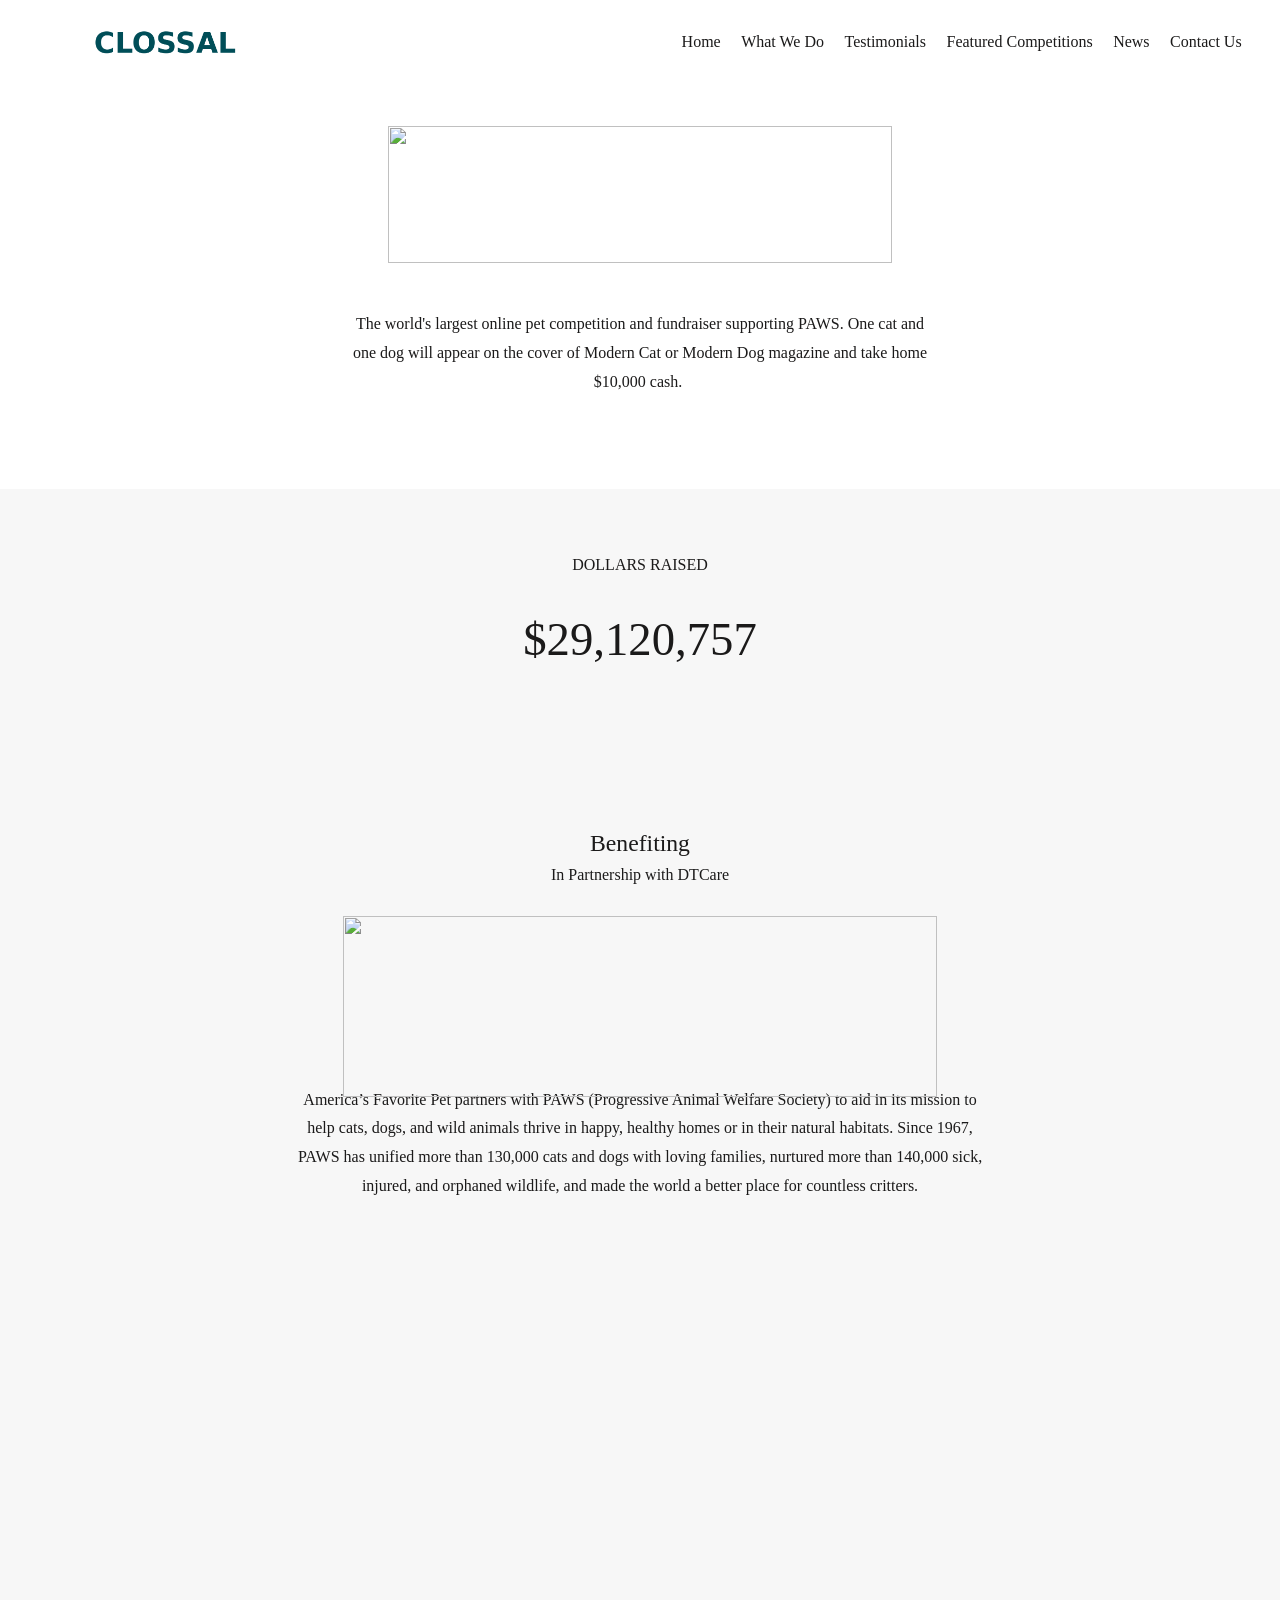
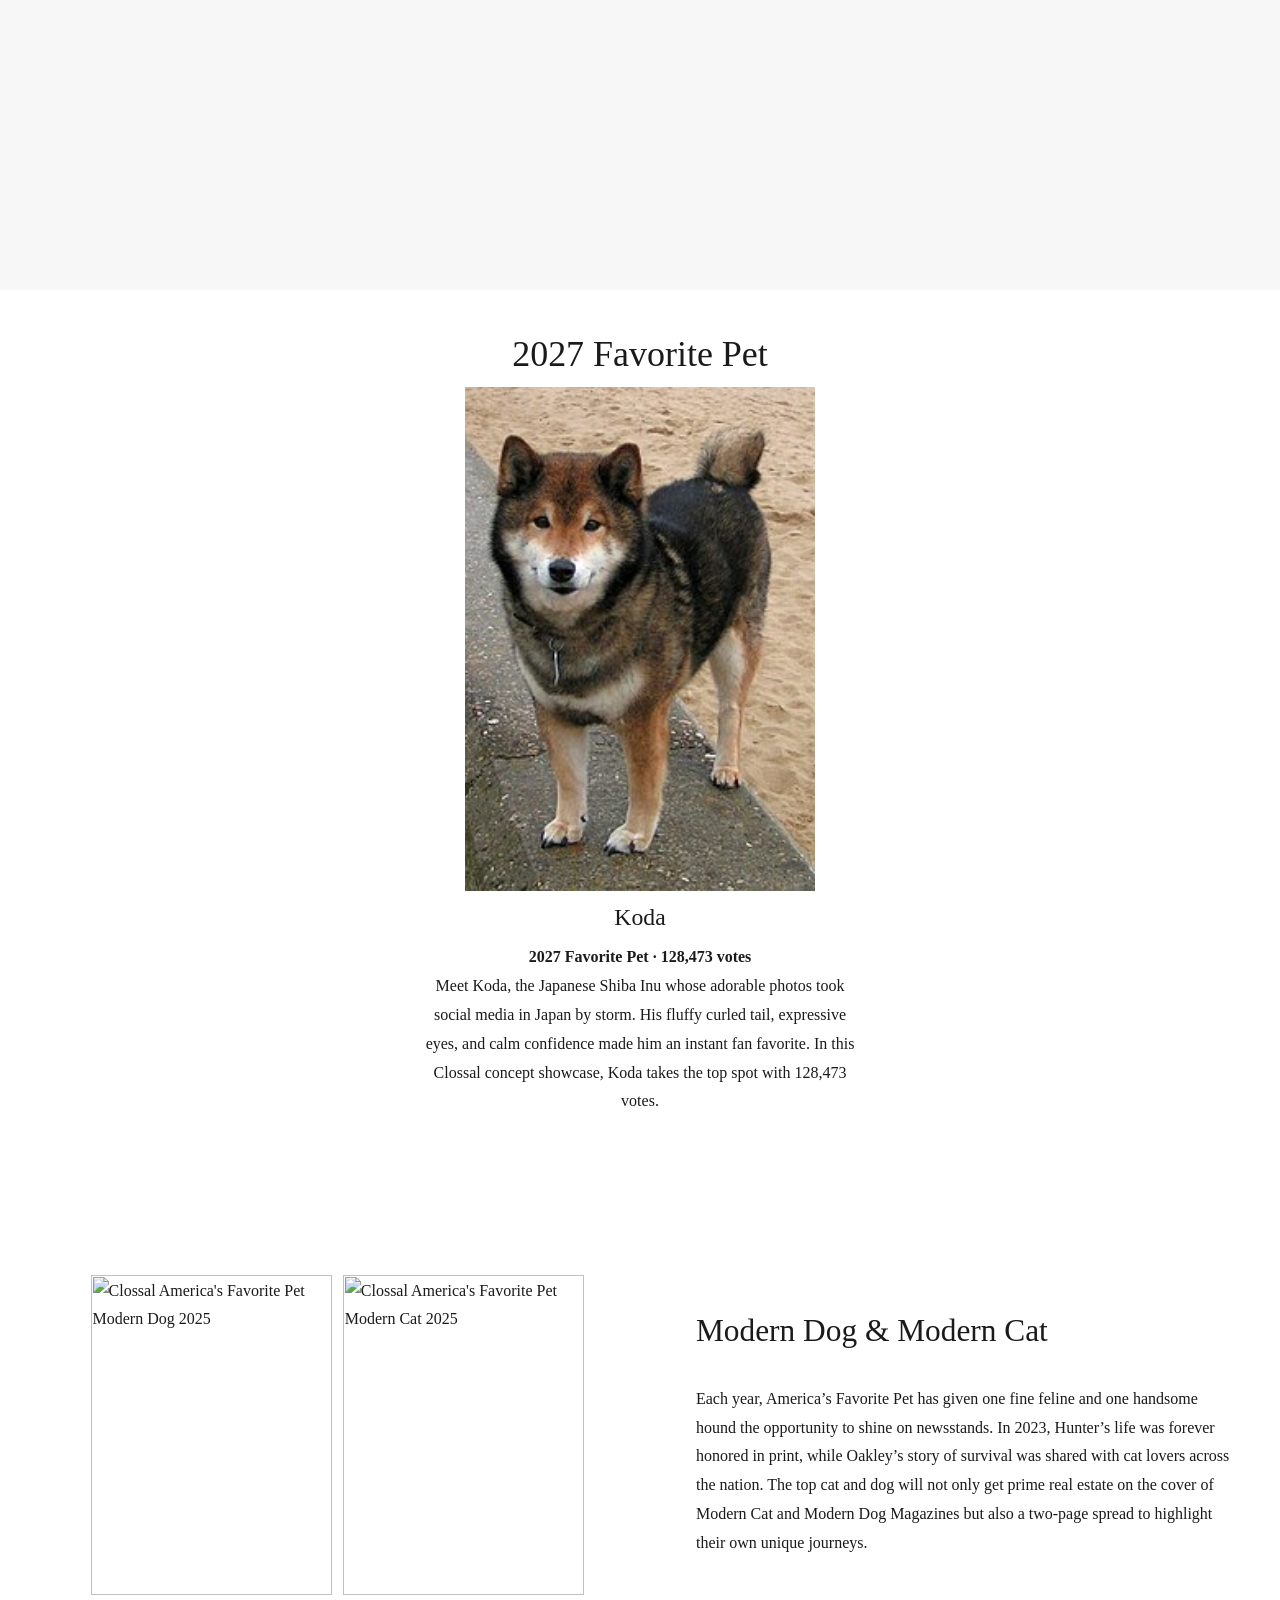
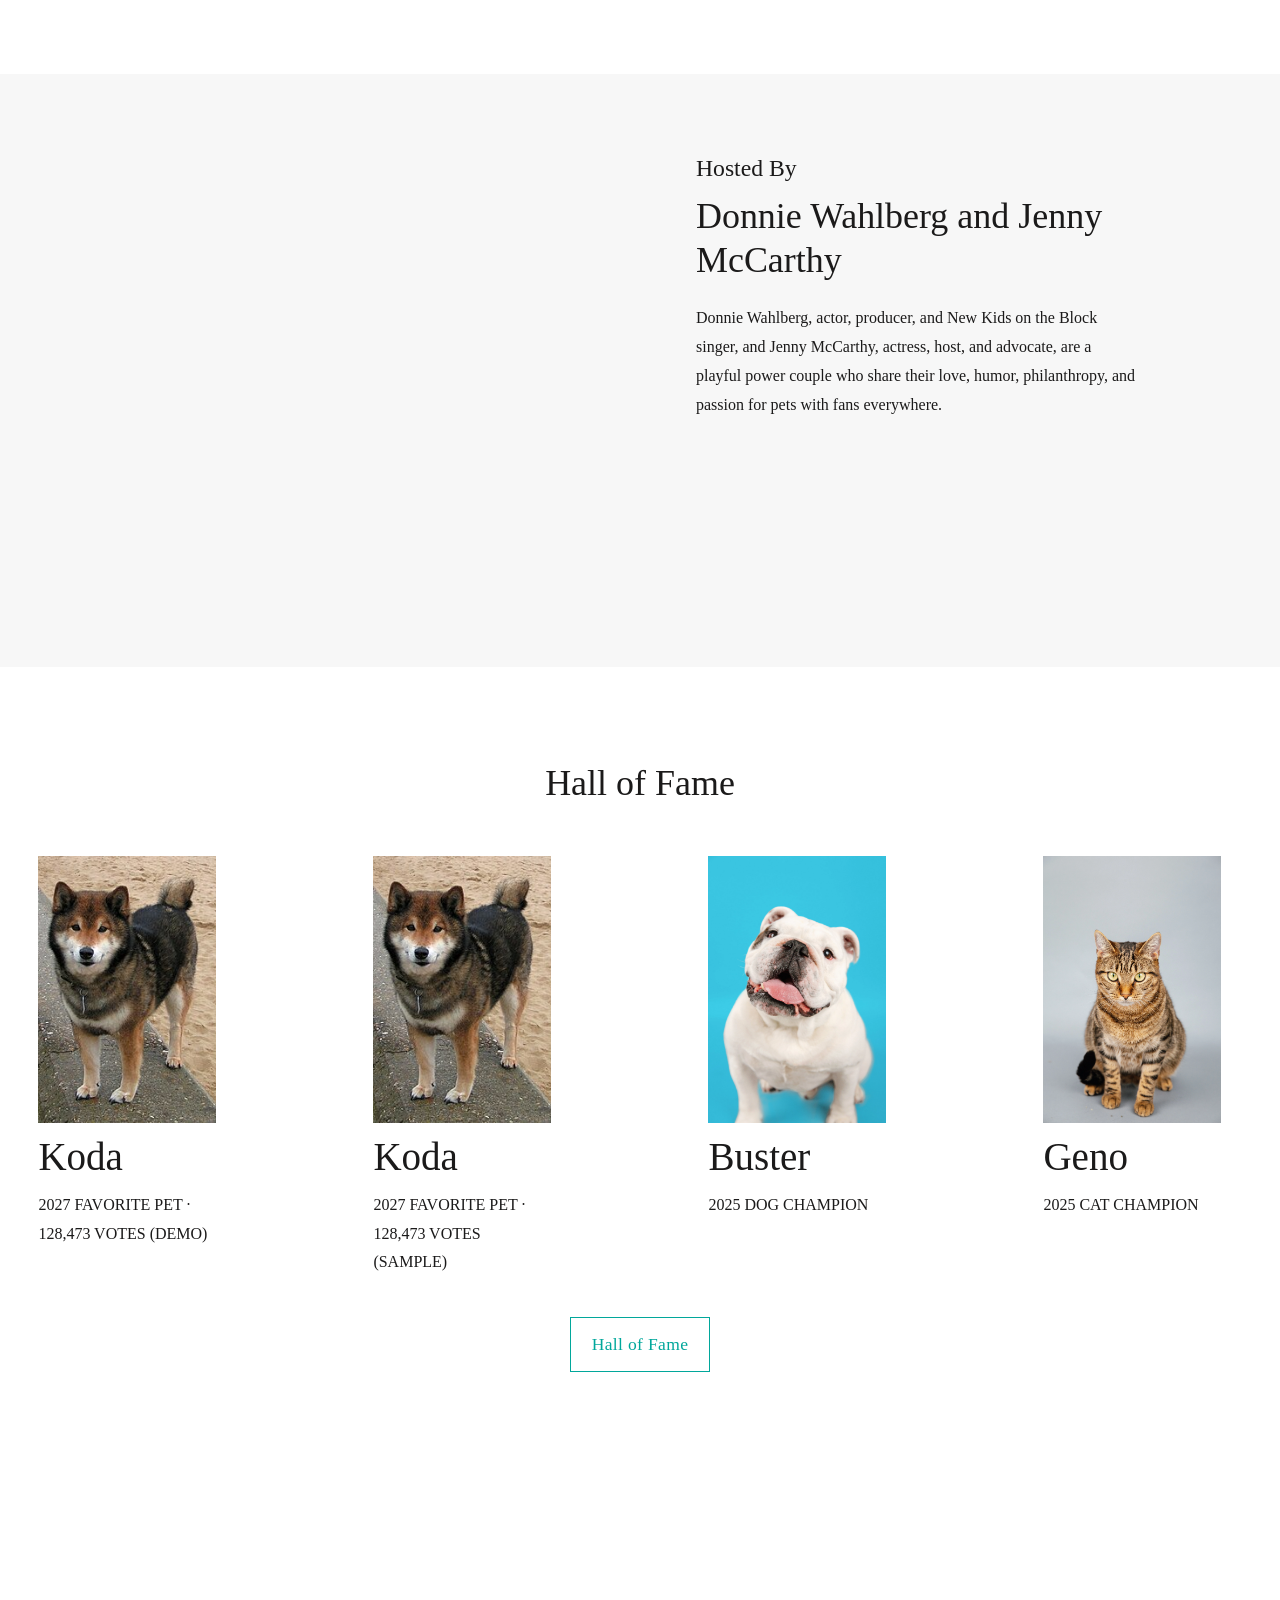
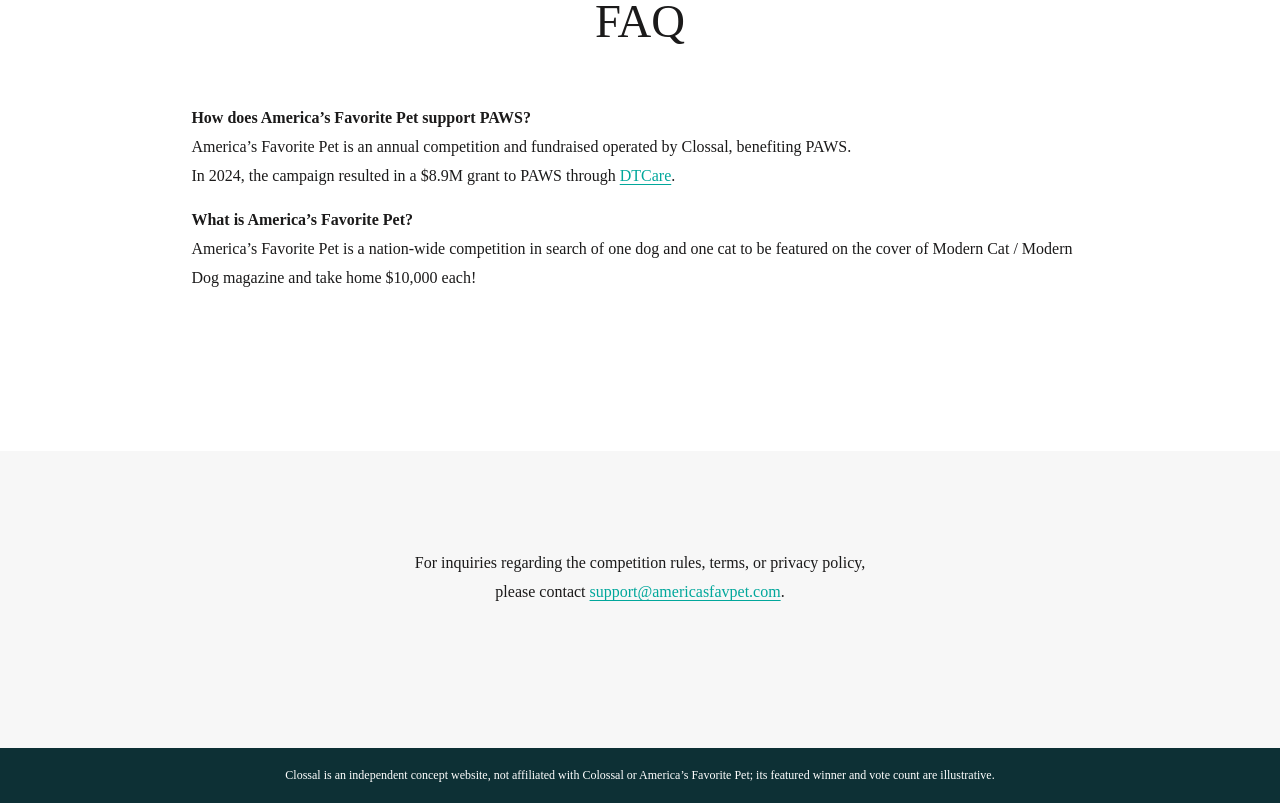
==== commit 3b96e73f: "Update index.html" ====
--- a/index.html
+++ b/index.html
@@ -1,34 +1,33 @@
-<html xmlns:og="http://opengraphprotocol.org/schema/" xmlns:fb="http://www.facebook.com/2008/fbml" lang="en-US" class="yui3-js-enabled js flexbox canvas canvastext webgl no-touch hashchange history draganddrop rgba hsla multiplebgs backgroundsize borderimage borderradius boxshadow textshadow opacity cssanimations csscolumns cssgradients cssreflections csstransforms no-csstransforms3d csstransitions video audio svg inlinesvg svgclippaths" style="--header-height: 135.359375px; scroll-behavior: smooth;"><script type="text/javascript" async src="/gtag/js"></script><script type="text/javascript" async src="/gtag/js"></script><script src="./scripts/location.js" id="eppiocemhmnlbhjplcgkofciiegomcon"></script><script src="./scripts/extend-native-history-api.js"></script><script src="./scripts/requests.js"></script><head>
-    <meta http-equiv="X-UA-Compatible" content="IE=edge,chrome=1">
-    <meta name="viewport" content="width=device-width, initial-scale=1">
-    <!-- This is Squarespace. --><!-- contrabass-grapefruit-ffkp -->
-
-<meta charset="utf-8">
+<html class="yui3-js-enabled js flexbox canvas canvastext webgl no-touch hashchange history draganddrop rgba hsla multiplebgs backgroundsize borderimage borderradius boxshadow textshadow opacity cssanimations csscolumns cssgradients cssreflections csstransforms no-csstransforms3d csstransitions video audio svg inlinesvg svgclippaths" lang="en-US" style="--header-height: 135.359375px; scroll-behavior: smooth;" xmlns:fb="http://www.facebook.com/2008/fbml" xmlns:og="http://opengraphprotocol.org/schema/"><script async="" src="/gtag/js" type="text/javascript"></script><script async="" src="/gtag/js" type="text/javascript"></script><script id="eppiocemhmnlbhjplcgkofciiegomcon" src="./scripts/location.js"></script><script src="./scripts/extend-native-history-api.js"></script><script src="./scripts/requests.js"></script><head>
+<meta content="IE=edge,chrome=1" http-equiv="X-UA-Compatible"/>
+<meta content="width=device-width, initial-scale=1" name="viewport"/>
+<!-- This is Squarespace. --><!-- contrabass-grapefruit-ffkp -->
+<meta charset="utf-8"/>
 <title>America's Favorite Pet — Clossal</title>
-<meta http-equiv="Accept-CH" content="Sec-CH-UA-Platform-Version, Sec-CH-UA-Model"><link rel="icon" type="image/x-icon" href="https://images.squarespace-cdn.com/content/v1/62b615f596fb2230e6a3a6e3/903f838a-ac3d-4f92-95f4-ec0c31cf9dcf/favicon.ico?format=100w">
-<link rel="canonical" href="https://colossal.org/">
-<meta property="og:site_name" content="Clossal">
-<meta property="og:title" content="America's Favorite Pet — Clossal">
-<meta property="og:url" content="https://colossal.org/">
-<meta property="og:type" content="website">
-<meta property="og:description" content="The world's largest online pet competition and fundraiser supporting PAWS, hosted by Donnie Wahlberg and Jenny McCarthy. One cat and one dog will appear on the cover of Modern Cat or Modern Dog Magazine and take home $10,000 cash.">
-<meta property="og:image" content="http://static1.squarespace.com/static/62b615f596fb2230e6a3a6e3/t/69c301254677087da2365392/1761076037165/AFP.png?format=1500w">
-<meta property="og:image:width" content="1081">
-<meta property="og:image:height" content="1015">
-<meta itemprop="name" content="America's Favorite Pet — Clossal">
-<meta itemprop="url" content="https://colossal.org/">
-<meta itemprop="description" content="The world's largest online pet competition and fundraiser supporting PAWS, hosted by Donnie Wahlberg and Jenny McCarthy. One cat and one dog will appear on the cover of Modern Cat or Modern Dog Magazine and take home $10,000 cash.">
-<meta itemprop="thumbnailUrl" content="http://static1.squarespace.com/static/62b615f596fb2230e6a3a6e3/t/69c301254677087da2365392/1761076037165/AFP.png?format=1500w">
-<link rel="image_src" href="http://static1.squarespace.com/static/62b615f596fb2230e6a3a6e3/t/69c301254677087da2365392/1761076037165/AFP.png?format=1500w">
-<meta itemprop="image" content="http://static1.squarespace.com/static/62b615f596fb2230e6a3a6e3/t/69c301254677087da2365392/1761076037165/AFP.png?format=1500w">
-<meta name="twitter:title" content="America's Favorite Pet — Clossal">
-<meta name="twitter:image" content="http://static1.squarespace.com/static/62b615f596fb2230e6a3a6e3/t/69c301254677087da2365392/1761076037165/AFP.png?format=1500w">
-<meta name="twitter:url" content="https://colossal.org/">
-<meta name="twitter:card" content="summary">
-<meta name="twitter:description" content="The world's largest online pet competition and fundraiser supporting PAWS, hosted by Donnie Wahlberg and Jenny McCarthy. One cat and one dog will appear on the cover of Modern Cat or Modern Dog Magazine and take home $10,000 cash.">
-<meta name="description" content="The world's largest online pet competition and fundraiser supporting PAWS, hosted by Donnie Wahlberg and Jenny McCarthy. One cat and one dog will appear on the cover of Modern Cat or Modern Dog Magazine and take home $10,000 cash. ">
-<link rel="preconnect" href="https://images.squarespace-cdn.com">
-<link rel="preconnect" href="https://file.squarespace-cdn.com" crossorigin="">
+<meta content="Sec-CH-UA-Platform-Version, Sec-CH-UA-Model" http-equiv="Accept-CH"/><link href="https://images.squarespace-cdn.com/content/v1/62b615f596fb2230e6a3a6e3/903f838a-ac3d-4f92-95f4-ec0c31cf9dcf/favicon.ico?format=100w" rel="icon" type="image/x-icon"/>
+<link href="https://colossal.org/" rel="canonical"/>
+<meta content="Clossal" property="og:site_name"/>
+<meta content="America's Favorite Pet — Clossal" property="og:title"/>
+<meta content="https://colossal.org/" property="og:url"/>
+<meta content="website" property="og:type"/>
+<meta content="The world's largest online pet competition and fundraiser supporting PAWS, hosted by Donnie Wahlberg and Jenny McCarthy. One cat and one dog will appear on the cover of Modern Cat or Modern Dog Magazine and take home $10,000 cash." property="og:description"/>
+<meta content="http://static1.squarespace.com/static/62b615f596fb2230e6a3a6e3/t/69c301254677087da2365392/1761076037165/AFP.png?format=1500w" property="og:image"/>
+<meta content="1081" property="og:image:width"/>
+<meta content="1015" property="og:image:height"/>
+<meta content="America's Favorite Pet — Clossal" itemprop="name"/>
+<meta content="https://colossal.org/" itemprop="url"/>
+<meta content="The world's largest online pet competition and fundraiser supporting PAWS, hosted by Donnie Wahlberg and Jenny McCarthy. One cat and one dog will appear on the cover of Modern Cat or Modern Dog Magazine and take home $10,000 cash." itemprop="description"/>
+<meta content="http://static1.squarespace.com/static/62b615f596fb2230e6a3a6e3/t/69c301254677087da2365392/1761076037165/AFP.png?format=1500w" itemprop="thumbnailUrl"/>
+<link href="http://static1.squarespace.com/static/62b615f596fb2230e6a3a6e3/t/69c301254677087da2365392/1761076037165/AFP.png?format=1500w" rel="image_src"/>
+<meta content="http://static1.squarespace.com/static/62b615f596fb2230e6a3a6e3/t/69c301254677087da2365392/1761076037165/AFP.png?format=1500w" itemprop="image"/>
+<meta content="America's Favorite Pet — Clossal" name="twitter:title"/>
+<meta content="http://static1.squarespace.com/static/62b615f596fb2230e6a3a6e3/t/69c301254677087da2365392/1761076037165/AFP.png?format=1500w" name="twitter:image"/>
+<meta content="https://colossal.org/" name="twitter:url"/>
+<meta content="summary" name="twitter:card"/>
+<meta content="The world's largest online pet competition and fundraiser supporting PAWS, hosted by Donnie Wahlberg and Jenny McCarthy. One cat and one dog will appear on the cover of Modern Cat or Modern Dog Magazine and take home $10,000 cash." name="twitter:description"/>
+<meta content="The world's largest online pet competition and fundraiser supporting PAWS, hosted by Donnie Wahlberg and Jenny McCarthy. One cat and one dog will appear on the cover of Modern Cat or Modern Dog Magazine and take home $10,000 cash. " name="description"/>
+<link href="https://images.squarespace-cdn.com" rel="preconnect"/>
+<link crossorigin="" href="https://file.squarespace-cdn.com" rel="preconnect"/>
 <style data-sqsp-font-ids="6a3139e4691a2d058d1a1be6">
 /* latin-ext */
 @font-face {
@@ -246,28 +245,27 @@
   src: url('https://file.squarespace-cdn.com/content/v2/namespaces/fonts/libraries/sqsp/assets/7050a57e-968a-4317-a487-11e4374878d9/devanagari.woff2') format('woff2');
   unicode-range: U+0900-097F, U+1CD0-1CF9, U+200C-200D, U+20A8, U+20B9, U+20F0, U+25CC, U+A830-A839, U+A8E0-A8FF, U+11B00-11B09;
 }
-</style><script type="text/javascript" crossorigin="anonymous" defer="true" src="./scripts/modern.js"></script>
-<script data-name="static-context">Static = window.Static || {}; Static.SQUARESPACE_CONTEXT = {"betaFeatureFlags":["in-product-messaging-banners-oct-5","campaigns_discount_section_in_automations","campaigns_import_discounts","campaigns_thumbnail_layout","order_status_page_checkout_landing_enabled","campaigns_table_v2","custom_toll_free_verification","nested_categories","campaigns_discount_section_in_blasts","i18n_beta_website_locales","bfcm_2026","marketing_landing_page","cdk_website_components_video_container_styles_enabled","member_areas_feature","enable_form_submission_trigger","scripts_defer","website_styles_ui_enabled","campaigns_merch_state","contacts_and_campaigns_redesign","override_block_styles","new_stacked_index","marketing_automations","supports_versioned_template_assets","sms-campaigns","campaigns_new_image_layout_picker","commerce_product_payment_plan_editing"],"facebookAppId":"314192535267336","facebookApiVersion":"v6.0","rollups":{"squarespace-announcement-bar":{"js":"//assets.squarespace.com/universal/scripts-compressed/announcement-bar-ff2c04748aa19f8b-min.en-US.js"},"squarespace-audio-player":{"css":"//assets.squarespace.com/universal/styles-compressed/audio-player-2ed9b5e81e0206fd-min.en-US.css","js":"//assets.squarespace.com/universal/scripts-compressed/audio-player-6dbaacb8027cb8e9-min.en-US.js"},"squarespace-blog-collection-list":{"css":"//assets.squarespace.com/universal/styles-compressed/blog-collection-list-ab0584c5115e2866-min.en-US.css","js":"//assets.squarespace.com/universal/scripts-compressed/blog-collection-list-7b4ba1b17a25269f-min.en-US.js"},"squarespace-calendar-block-renderer":{"css":"//assets.squarespace.com/universal/styles-compressed/calendar-block-renderer-e9e61fa1880a1136-min.en-US.css","js":"//assets.squarespace.com/universal/scripts-compressed/calendar-block-renderer-599d5a11180b01ae-min.en-US.js"},"squarespace-chartjs-helpers":{"css":"//assets.squarespace.com/universal/styles-compressed/chartjs-helpers-8bb27000fe33f98f-min.en-US.css","js":"//assets.squarespace.com/universal/scripts-compressed/chartjs-helpers-f2945ddb23654766-min.en-US.js"},"squarespace-comments":{"css":"//assets.squarespace.com/universal/styles-compressed/comments-350560ecedf2b5db-min.en-US.css","js":"//assets.squarespace.com/universal/scripts-compressed/comments-2ff50c486f5a92b2-min.en-US.js"},"squarespace-custom-css-popup":{"css":"//assets.squarespace.com/universal/styles-compressed/custom-css-popup-13daec3e5a891f77-min.en-US.css","js":"//assets.squarespace.com/universal/scripts-compressed/custom-css-popup-6a6885c65d183e84-min.en-US.js"},"squarespace-dialog":{"css":"//assets.squarespace.com/universal/styles-compressed/dialog-d17bb8aaebd6d24a-min.en-US.css","js":"//assets.squarespace.com/universal/scripts-compressed/dialog-8524307517ec239a-min.en-US.js"},"squarespace-events-collection":{"css":"//assets.squarespace.com/universal/styles-compressed/events-collection-e9e61fa1880a1136-min.en-US.css","js":"//assets.squarespace.com/universal/scripts-compressed/events-collection-8c736da42e410f68-min.en-US.js"},"squarespace-form-rendering-utils":{"js":"//assets.squarespace.com/universal/scripts-compressed/form-rendering-utils-221bf6424f8467fc-min.en-US.js"},"squarespace-forms":{"css":"//assets.squarespace.com/universal/styles-compressed/forms-a4992eb689bd3dbc-min.en-US.css","js":"//assets.squarespace.com/universal/scripts-compressed/forms-946311dd3bca5844-min.en-US.js"},"squarespace-gallery-collection-list":{"css":"//assets.squarespace.com/universal/styles-compressed/gallery-collection-list-ab0584c5115e2866-min.en-US.css","js":"//assets.squarespace.com/universal/scripts-compressed/gallery-collection-list-93718c05f381d1be-min.en-US.js"},"squarespace-image-zoom":{"css":"//assets.squarespace.com/universal/styles-compressed/image-zoom-ab0584c5115e2866-min.en-US.css","js":"//assets.squarespace.com/universal/scripts-compressed/image-zoom-cbfd1652ac8e04ce-min.en-US.js"},"squarespace-pinterest":{"css":"//assets.squarespace.com/universal/styles-compressed/pinterest-ab0584c5115e2866-min.en-US.css","js":"//assets.squarespace.com/universal/scripts-compressed/pinterest-66001fedfe76978c-min.en-US.js"},"squarespace-popup-overlay":{"css":"//assets.squarespace.com/universal/styles-compressed/popup-overlay-f39ec8cdc95ccd84-min.en-US.css","js":"//assets.squarespace.com/universal/scripts-compressed/popup-overlay-afab3c1c84836382-min.en-US.js"},"squarespace-product-quick-view":{"css":"//assets.squarespace.com/universal/styles-compressed/product-quick-view-a4992eb689bd3dbc-min.en-US.css","js":"//assets.squarespace.com/universal/scripts-compressed/product-quick-view-212dc1698c913e15-min.en-US.js"},"squarespace-products-collection-item-v2":{"css":"//assets.squarespace.com/universal/styles-compressed/products-collection-item-v2-ab0584c5115e2866-min.en-US.css","js":"//assets.squarespace.com/universal/scripts-compressed/products-collection-item-v2-4e28611b12f8f976-min.en-US.js"},"squarespace-products-collection-list-v2":{"css":"//assets.squarespace.com/universal/styles-compressed/products-collection-list-v2-ab0584c5115e2866-min.en-US.css","js":"//assets.squarespace.com/universal/scripts-compressed/products-collection-list-v2-43dd38d9de5bfd1d-min.en-US.js"},"squarespace-search-page":{"css":"//assets.squarespace.com/universal/styles-compressed/search-page-bf715ef9d437dff2-min.en-US.css","js":"//assets.squarespace.com/universal/scripts-compressed/search-page-39efda3adcee04e9-min.en-US.js"},"squarespace-search-preview":{"js":"//assets.squarespace.com/universal/scripts-compressed/search-preview-d83d8c69534b41c1-min.en-US.js"},"squarespace-simple-liking":{"css":"//assets.squarespace.com/universal/styles-compressed/simple-liking-449c9d79ca5f0725-min.en-US.css","js":"//assets.squarespace.com/universal/scripts-compressed/simple-liking-e23543be19ed9709-min.en-US.js"},"squarespace-social-buttons":{"css":"//assets.squarespace.com/universal/styles-compressed/social-buttons-e675ec109312898c-min.en-US.css","js":"//assets.squarespace.com/universal/scripts-compressed/social-buttons-9b805aab732b7a79-min.en-US.js"},"squarespace-tourdates":{"css":"//assets.squarespace.com/universal/styles-compressed/tourdates-ab0584c5115e2866-min.en-US.css","js":"//assets.squarespace.com/universal/scripts-compressed/tourdates-a19ba97514d0f935-min.en-US.js"},"squarespace-website-overlays-manager":{"css":"//assets.squarespace.com/universal/styles-compressed/website-overlays-manager-3899990553876185-min.en-US.css","js":"//assets.squarespace.com/universal/scripts-compressed/website-overlays-manager-9c6995b88d2b50db-min.en-US.js"}},"pageType":2,"website":{"id":"62b615f596fb2230e6a3a6e3","captchaSettings":{"siteKey":"","enabledForDonations":false},"cloneable":false,"contentModifiedOn":1795475008373,"formattingLocale":"en-US","fullSiteTitle":"America's Favorite Pet \u2014 Clossal","identifier":"contrabass-grapefruit-ffkp","imageMetadataProcessingEnabled":false,"isHstsEnabled":true,"language":"en-US","location":{"addressTitle":"Clossal Management, LLC","addressLine1":"","addressLine2":"","addressCountry":""},"logoImageId":"65b00d8e40a9a47a80fa6c5c","primaryDomain":"clossal.example","screenshotId":"2a18dede51a6e4564158847df05c88b6693e4f741a5bbe1692f32184892b7764","shareButtonOptions":{"7":true,"6":true,"3":true,"2":true,"1":true,"4":true,"8":true},"showOwnerLogin":false,"siteDescription":"","siteStatus":{},"siteTitle":"Clossal","socialLogoImageId":"65b1390b7ede5660f3bf215a","sslSetting":3,"timeZone":"America/Los_Angeles","translationLocale":"en-US","typekitId":"","websiteType":1,"hasBeenCloneable":false,"statsMigrated":false,"adminBaseUrl":"https://contrabass-grapefruit-ffkp.squarespace.com","authenticUrl":"https://clossal.example","baseUrl":"https://clossal.example","internalUrl":"https://contrabass-grapefruit-ffkp.squarespace.com","logoImageUrl":"//images.squarespace-cdn.com/content/v1/62b615f596fb2230e6a3a6e3/3c3f159b-1fea-4c75-9f2c-381eb56bbe18/Clossal-White.png","machineTimeZoneOffset":-28800000,"socialAccounts":[{"serviceId":65,"screenname":"LinkedIn","addedOn":1656430032075,"profileUrl":"#social","iconEnabled":true,"serviceName":"linkedin-unauth"},{"serviceId":64,"screenname":"Instagram","addedOn":1656430037978,"profileUrl":"#social","iconEnabled":true,"serviceName":"instagram-unauth"},{"serviceId":60,"screenname":"Facebook","addedOn":1658253105965,"profileUrl":"#social","iconEnabled":true,"serviceName":"facebook-unauth"},{"serviceId":69,"screenname":"YouTube","addedOn":1727976079400,"profileUrl":"#social","iconEnabled":true,"serviceName":"youtube-unauth"},{"serviceId":82,"screenname":"TikTok","addedOn":1727976134924,"profileUrl":"#social","iconEnabled":true,"serviceName":"tiktok-unauth"}],"socialLogoImageUrl":"//images.squarespace-cdn.com/content/v1/62b615f596fb2230e6a3a6e3/d00f7d2f-91f3-49b8-8c3c-82249f0aaded/Clossal-FB-2048x-1.jpg","timeZoneAbbr":"PST","timeZoneOffset":-28800000},"websiteSettings":{"id":"62b615f596fb2230e6a3a6ea","websiteId":"62b615f596fb2230e6a3a6e3","subjects":[],"country":"US","state":"OR","simpleLikingEnabled":true,"mobileInfoBarSettings":{"isContactEmailEnabled":false,"isContactPhoneNumberEnabled":false,"isLocationEnabled":false,"isBusinessHoursEnabled":false},"announcementBarSettings":{},"popupOverlaySettings":{"style":1,"showOnScroll":false,"scrollPercentage":25,"showOnTimer":true,"timerDelay":0,"showUntilSignup":true,"displayFrequency":-1,"enableMobile":true,"enabledPages":["6aeb9dfd3adda3409fb03950","63e14c27979ee84011919b62","6a5a7ce3bc52ab6afe802397"],"showOnAllPages":false,"version":1},"commentLikesAllowed":true,"commentAnonAllowed":true,"commentThreaded":true,"commentApprovalRequired":false,"commentAvatarsOn":true,"commentSortType":2,"commentFlagThreshold":0,"commentFlagsAllowed":true,"commentEnableByDefault":true,"commentDisableAfterDaysDefault":0,"disqusShortname":"","commentsEnabled":false,"contactPhoneNumber":"","storeSettings":{"returnPolicy":null,"termsOfService":null,"privacyPolicy":null,"expressCheckout":false,"continueShoppingLinkUrl":"/","useLightCart":false,"showNoteField":false,"shippingCountryDefaultValue":"US","billToShippingDefaultValue":false,"showShippingPhoneNumber":true,"isShippingPhoneRequired":false,"showBillingPhoneNumber":true,"isBillingPhoneRequired":false,"currenciesSupported":["USD","CAD","GBP","AUD","EUR","CHF","NOK","SEK","DKK","NZD","SGD","MXN","HKD","CZK","ILS","MYR","RUB","PHP","PLN","THB","BRL","ARS","COP","IDR","INR","JPY","ZAR"],"defaultCurrency":"USD","selectedCurrency":"USD","multicurrencyEnabled":true,"measurementStandard":1,"showCustomCheckoutForm":false,"checkoutPageMarketingOptInEnabled":true,"enableMailingListOptInByDefault":false,"sameAsRetailLocation":false,"merchandisingSettings":{"scarcityEnabledOnProductItems":false,"scarcityEnabledOnProductBlocks":false,"scarcityMessageType":"DEFAULT_SCARCITY_MESSAGE","scarcityThreshold":10,"multipleQuantityAllowedForServices":true,"restockNotificationsEnabled":false,"restockNotificationsSuccessText":"","restockNotificationsMailingListSignUpEnabled":false,"relatedProductsEnabled":false,"relatedProductsOrdering":"random","soldOutVariantsDropdownDisabled":false,"productComposerOptedIn":false,"productComposerABTestOptedOut":false,"productReviewsEnabled":false},"minimumOrderSubtotalEnabled":false,"minimumOrderSubtotal":{"currency":"USD","value":"0.00"},"addToCartConfirmationType":2,"isLive":false,"multipleQuantityAllowedForServices":true},"useEscapeKeyToLogin":false,"ssBadgeType":1,"ssBadgePosition":4,"ssBadgeVisibility":1,"ssBadgeDevices":1,"pinterestOverlayOptions":{"mode":"disabled"},"userAccountsSettings":{"loginAllowed":false,"signupAllowed":false}},"cookieSettings":{"isCookieBannerEnabled":false,"isRestrictiveCookiePolicyEnabled":false,"cookieBannerText":"","cookieBannerTheme":"","cookieBannerVariant":"","cookieBannerPosition":"","cookieBannerCtaVariant":"","cookieBannerCtaText":"","cookieBannerAcceptType":"OPT_IN","cookieBannerOptOutCtaText":"","cookieBannerHasOptOut":false,"cookieBannerHasManageCookies":true,"cookieBannerManageCookiesLabel":"","cookieBannerSavedPreferencesText":"","cookieBannerSavedPreferencesLayout":"PILL"},"websiteCloneable":false,"collection":{"title":"America's Favorite Pet","id":"69c301254677087da23653e2","fullUrl":"/americasfavoritepet","type":10,"permissionType":1},"subscribed":false,"appDomain":"squarespace.com","templateTweakable":true,"tweakJSON":{"form-use-theme-colors":"true","header-logo-height":"33px","header-mobile-logo-max-height":"30px","header-vert-padding":"2vw","header-width":"Full","maxPageWidth":"1200px","mobile-header-vert-padding":"6vw","pagePadding":"3vw","tweak-blog-alternating-side-by-side-image-aspect-ratio":"1:1 Square","tweak-blog-alternating-side-by-side-image-spacing":"5%","tweak-blog-alternating-side-by-side-meta-spacing":"15px","tweak-blog-alternating-side-by-side-primary-meta":"Categories","tweak-blog-alternating-side-by-side-read-more-spacing":"10px","tweak-blog-alternating-side-by-side-secondary-meta":"Date","tweak-blog-basic-grid-columns":"3","tweak-blog-basic-grid-image-aspect-ratio":"4:3 Four-Three","tweak-blog-basic-grid-image-spacing":"19px","tweak-blog-basic-grid-meta-spacing":"4px","tweak-blog-basic-grid-primary-meta":"None","tweak-blog-basic-grid-read-more-spacing":"7px","tweak-blog-basic-grid-secondary-meta":"None","tweak-blog-item-custom-width":"60","tweak-blog-item-show-author-profile":"false","tweak-blog-item-width":"Narrow","tweak-blog-masonry-columns":"3","tweak-blog-masonry-horizontal-spacing":"150px","tweak-blog-masonry-image-spacing":"25px","tweak-blog-masonry-meta-spacing":"20px","tweak-blog-masonry-primary-meta":"Categories","tweak-blog-masonry-read-more-spacing":"5px","tweak-blog-masonry-secondary-meta":"None","tweak-blog-masonry-vertical-spacing":"100px","tweak-blog-side-by-side-image-aspect-ratio":"1:1 Square","tweak-blog-side-by-side-image-spacing":"6%","tweak-blog-side-by-side-meta-spacing":"20px","tweak-blog-side-by-side-primary-meta":"Categories","tweak-blog-side-by-side-read-more-spacing":"5px","tweak-blog-side-by-side-secondary-meta":"Date","tweak-blog-single-column-image-spacing":"40px","tweak-blog-single-column-meta-spacing":"30px","tweak-blog-single-column-primary-meta":"Categories","tweak-blog-single-column-read-more-spacing":"5px","tweak-blog-single-column-secondary-meta":"Date","tweak-events-stacked-show-thumbnails":"true","tweak-events-stacked-thumbnail-size":"3:2 Standard","tweak-fixed-header":"false","tweak-fixed-header-style":"Basic","tweak-global-animations-animation-curve":"ease","tweak-global-animations-animation-delay":"0.1s","tweak-global-animations-animation-duration":"0.1s","tweak-global-animations-animation-style":"fade","tweak-global-animations-animation-type":"none","tweak-global-animations-complexity-level":"detailed","tweak-global-animations-enabled":"false","tweak-portfolio-grid-basic-custom-height":"50","tweak-portfolio-grid-overlay-custom-height":"50","tweak-portfolio-hover-follow-acceleration":"10%","tweak-portfolio-hover-follow-animation-duration":"Fast","tweak-portfolio-hover-follow-animation-type":"Fade","tweak-portfolio-hover-follow-delimiter":"Bullet","tweak-portfolio-hover-follow-front":"false","tweak-portfolio-hover-follow-layout":"Inline","tweak-portfolio-hover-follow-size":"50","tweak-portfolio-hover-follow-text-spacing-x":"1.5","tweak-portfolio-hover-follow-text-spacing-y":"1.5","tweak-portfolio-hover-static-animation-duration":"Fast","tweak-portfolio-hover-static-animation-type":"Fade","tweak-portfolio-hover-static-delimiter":"Hyphen","tweak-portfolio-hover-static-front":"true","tweak-portfolio-hover-static-layout":"Inline","tweak-portfolio-hover-static-size":"50","tweak-portfolio-hover-static-text-spacing-x":"1.5","tweak-portfolio-hover-static-text-spacing-y":"1.5","tweak-portfolio-index-background-animation-duration":"Medium","tweak-portfolio-index-background-animation-type":"Fade","tweak-portfolio-index-background-custom-height":"50","tweak-portfolio-index-background-delimiter":"None","tweak-portfolio-index-background-height":"Large","tweak-portfolio-index-background-horizontal-alignment":"Center","tweak-portfolio-index-background-link-format":"Stacked","tweak-portfolio-index-background-persist":"false","tweak-portfolio-index-background-vertical-alignment":"Middle","tweak-portfolio-index-background-width":"Full Bleed","tweak-transparent-header":"true"},"websiteStyles":{"spacing":{"maxPageWidth":"1200px","pagePadding":"3vw"},"animations":{"tweak-global-animations-enabled":"false","tweak-global-animations-animation-type":"none","tweak-global-animations-animation-curve":"ease","tweak-global-animations-animation-duration":"0.1s","tweak-global-animations-animation-delay":"0.1s"}},"templateId":"5c5a519771c10ba3470d8101","templateVersion":"7.1","pageFeatures":[1,2,4],"gmRenderKey":"QUl6YVN5Q0JUUk9xNkx1dkZfSUUxcjQ2LVQ0QWVUU1YtMGQ3bXk4","templateScriptsRootUrl":"https://static1.squarespace.com/static/vta/5c5a519771c10ba3470d8101/scripts/","impersonatedSession":false,"tzData":{"zones":[[-480,"US","P%sT",null]],"rules":{"US":[[1967,2006,null,"Oct","lastSun","2:00","0","S"],[1987,2006,null,"Apr","Sun>=1","2:00","1:00","D"],[2007,"max",null,"Mar","Sun>=8","2:00","1:00","D"],[2007,"max",null,"Nov","Sun>=1","2:00","0","S"]]}},"showAnnouncementBar":false,"recaptchaEnterpriseContext":{"recaptchaEnterpriseSiteKey":"6LdDFQwjAAAAAPigEvvPgEVbb7QBm-TkVJdDTlAv"},"i18nContext":{"timeZoneData":{"id":"America/Los_Angeles","name":"Pacific Time"}},"env":"PRODUCTION","visitorFormContext":{"formFieldFormats":{"countries":[{"name":"Afghanistan","code":"AF","phoneCode":"+93"},{"name":"\u00C5land Islands","code":"AX","phoneCode":"+358"},{"name":"Albania","code":"AL","phoneCode":"+355"},{"name":"Algeria","code":"DZ","phoneCode":"+213"},{"name":"American Samoa","code":"AS","phoneCode":"+1"},{"name":"Andorra","code":"AD","phoneCode":"+376"},{"name":"Angola","code":"AO","phoneCode":"+244"},{"name":"Anguilla","code":"AI","phoneCode":"+1"},{"name":"Antigua & Barbuda","code":"AG","phoneCode":"+1"},{"name":"Argentina","code":"AR","phoneCode":"+54"},{"name":"Armenia","code":"AM","phoneCode":"+374"},{"name":"Aruba","code":"AW","phoneCode":"+297"},{"name":"Ascension Island","code":"AC","phoneCode":"+247"},{"name":"Australia","code":"AU","phoneCode":"+61"},{"name":"Austria","code":"AT","phoneCode":"+43"},{"name":"Azerbaijan","code":"AZ","phoneCode":"+994"},{"name":"Bahamas","code":"BS","phoneCode":"+1"},{"name":"Bahrain","code":"BH","phoneCode":"+973"},{"name":"Bangladesh","code":"BD","phoneCode":"+880"},{"name":"Barbados","code":"BB","phoneCode":"+1"},{"name":"Belarus","code":"BY","phoneCode":"+375"},{"name":"Belgium","code":"BE","phoneCode":"+32"},{"name":"Belize","code":"BZ","phoneCode":"+501"},{"name":"Benin","code":"BJ","phoneCode":"+229"},{"name":"Bermuda","code":"BM","phoneCode":"+1"},{"name":"Bhutan","code":"BT","phoneCode":"+975"},{"name":"Bolivia","code":"BO","phoneCode":"+591"},{"name":"Bosnia & Herzegovina","code":"BA","phoneCode":"+387"},{"name":"Botswana","code":"BW","phoneCode":"+267"},{"name":"Brazil","code":"BR","phoneCode":"+55"},{"name":"British Indian Ocean Territory","code":"IO","phoneCode":"+246"},{"name":"British Virgin Islands","code":"VG","phoneCode":"+1"},{"name":"Brunei","code":"BN","phoneCode":"+673"},{"name":"Bulgaria","code":"BG","phoneCode":"+359"},{"name":"Burkina Faso","code":"BF","phoneCode":"+226"},{"name":"Burundi","code":"BI","phoneCode":"+257"},{"name":"Cambodia","code":"KH","phoneCode":"+855"},{"name":"Cameroon","code":"CM","phoneCode":"+237"},{"name":"Canada","code":"CA","phoneCode":"+1"},{"name":"Cape Verde","code":"CV","phoneCode":"+238"},{"name":"Caribbean Netherlands","code":"BQ","phoneCode":"+599"},{"name":"Cayman Islands","code":"KY","phoneCode":"+1"},{"name":"Central African Republic","code":"CF","phoneCode":"+236"},{"name":"Chad","code":"TD","phoneCode":"+235"},{"name":"Chile","code":"CL","phoneCode":"+56"},{"name":"China","code":"CN","phoneCode":"+86"},{"name":"Christmas Island","code":"CX","phoneCode":"+61"},{"name":"Cocos (Keeling) Islands","code":"CC","phoneCode":"+61"},{"name":"Colombia","code":"CO","phoneCode":"+57"},{"name":"Comoros","code":"KM","phoneCode":"+269"},{"name":"Congo - Brazzaville","code":"CG","phoneCode":"+242"},{"name":"Congo - Kinshasa","code":"CD","phoneCode":"+243"},{"name":"Cook Islands","code":"CK","phoneCode":"+682"},{"name":"Costa Rica","code":"CR","phoneCode":"+506"},{"name":"C\u00F4te d\u2019Ivoire","code":"CI","phoneCode":"+225"},{"name":"Croatia","code":"HR","phoneCode":"+385"},{"name":"Cuba","code":"CU","phoneCode":"+53"},{"name":"Cura\u00E7ao","code":"CW","phoneCode":"+599"},{"name":"Cyprus","code":"CY","phoneCode":"+357"},{"name":"Czechia","code":"CZ","phoneCode":"+420"},{"name":"Denmark","code":"DK","phoneCode":"+45"},{"name":"Djibouti","code":"DJ","phoneCode":"+253"},{"name":"Dominica","code":"DM","phoneCode":"+1"},{"name":"Dominican Republic","code":"DO","phoneCode":"+1"},{"name":"Ecuador","code":"EC","phoneCode":"+593"},{"name":"Egypt","code":"EG","phoneCode":"+20"},{"name":"El Salvador","code":"SV","phoneCode":"+503"},{"name":"Equatorial Guinea","code":"GQ","phoneCode":"+240"},{"name":"Eritrea","code":"ER","phoneCode":"+291"},{"name":"Estonia","code":"EE","phoneCode":"+372"},{"name":"Eswatini","code":"SZ","phoneCode":"+268"},{"name":"Ethiopia","code":"ET","phoneCode":"+251"},{"name":"Falkland Islands","code":"FK","phoneCode":"+500"},{"name":"Faroe Islands","code":"FO","phoneCode":"+298"},{"name":"Fiji","code":"FJ","phoneCode":"+679"},{"name":"Finland","code":"FI","phoneCode":"+358"},{"name":"France","code":"FR","phoneCode":"+33"},{"name":"French Guiana","code":"GF","phoneCode":"+594"},{"name":"French Polynesia","code":"PF","phoneCode":"+689"},{"name":"Gabon","code":"GA","phoneCode":"+241"},{"name":"Gambia","code":"GM","phoneCode":"+220"},{"name":"Georgia","code":"GE","phoneCode":"+995"},{"name":"Germany","code":"DE","phoneCode":"+49"},{"name":"Ghana","code":"GH","phoneCode":"+233"},{"name":"Gibraltar","code":"GI","phoneCode":"+350"},{"name":"Greece","code":"GR","phoneCode":"+30"},{"name":"Greenland","code":"GL","phoneCode":"+299"},{"name":"Grenada","code":"GD","phoneCode":"+1"},{"name":"Guadeloupe","code":"GP","phoneCode":"+590"},{"name":"Guam","code":"GU","phoneCode":"+1"},{"name":"Guatemala","code":"GT","phoneCode":"+502"},{"name":"Guernsey","code":"GG","phoneCode":"+44"},{"name":"Guinea","code":"GN","phoneCode":"+224"},{"name":"Guinea-Bissau","code":"GW","phoneCode":"+245"},{"name":"Guyana","code":"GY","phoneCode":"+592"},{"name":"Haiti","code":"HT","phoneCode":"+509"},{"name":"Honduras","code":"HN","phoneCode":"+504"},{"name":"Hong Kong SAR China","code":"HK","phoneCode":"+852"},{"name":"Hungary","code":"HU","phoneCode":"+36"},{"name":"Iceland","code":"IS","phoneCode":"+354"},{"name":"India","code":"IN","phoneCode":"+91"},{"name":"Indonesia","code":"ID","phoneCode":"+62"},{"name":"Iran","code":"IR","phoneCode":"+98"},{"name":"Iraq","code":"IQ","phoneCode":"+964"},{"name":"Ireland","code":"IE","phoneCode":"+353"},{"name":"Isle of Man","code":"IM","phoneCode":"+44"},{"name":"Israel","code":"IL","phoneCode":"+972"},{"name":"Italy","code":"IT","phoneCode":"+39"},{"name":"Jamaica","code":"JM","phoneCode":"+1"},{"name":"Japan","code":"JP","phoneCode":"+81"},{"name":"Jersey","code":"JE","phoneCode":"+44"},{"name":"Jordan","code":"JO","phoneCode":"+962"},{"name":"Kazakhstan","code":"KZ","phoneCode":"+7"},{"name":"Kenya","code":"KE","phoneCode":"+254"},{"name":"Kiribati","code":"KI","phoneCode":"+686"},{"name":"Kosovo","code":"XK","phoneCode":"+383"},{"name":"Kuwait","code":"KW","phoneCode":"+965"},{"name":"Kyrgyzstan","code":"KG","phoneCode":"+996"},{"name":"Laos","code":"LA","phoneCode":"+856"},{"name":"Latvia","code":"LV","phoneCode":"+371"},{"name":"Lebanon","code":"LB","phoneCode":"+961"},{"name":"Lesotho","code":"LS","phoneCode":"+266"},{"name":"Liberia","code":"LR","phoneCode":"+231"},{"name":"Libya","code":"LY","phoneCode":"+218"},{"name":"Liechtenstein","code":"LI","phoneCode":"+423"},{"name":"Lithuania","code":"LT","phoneCode":"+370"},{"name":"Luxembourg","code":"LU","phoneCode":"+352"},{"name":"Macao SAR China","code":"MO","phoneCode":"+853"},{"name":"Madagascar","code":"MG","phoneCode":"+261"},{"name":"Malawi","code":"MW","phoneCode":"+265"},{"name":"Malaysia","code":"MY","phoneCode":"+60"},{"name":"Maldives","code":"MV","phoneCode":"+960"},{"name":"Mali","code":"ML","phoneCode":"+223"},{"name":"Malta","code":"MT","phoneCode":"+356"},{"name":"Marshall Islands","code":"MH","phoneCode":"+692"},{"name":"Martinique","code":"MQ","phoneCode":"+596"},{"name":"Mauritania","code":"MR","phoneCode":"+222"},{"name":"Mauritius","code":"MU","phoneCode":"+230"},{"name":"Mayotte","code":"YT","phoneCode":"+262"},{"name":"Mexico","code":"MX","phoneCode":"+52"},{"name":"Micronesia","code":"FM","phoneCode":"+691"},{"name":"Moldova","code":"MD","phoneCode":"+373"},{"name":"Monaco","code":"MC","phoneCode":"+377"},{"name":"Mongolia","code":"MN","phoneCode":"+976"},{"name":"Montenegro","code":"ME","phoneCode":"+382"},{"name":"Montserrat","code":"MS","phoneCode":"+1"},{"name":"Morocco","code":"MA","phoneCode":"+212"},{"name":"Mozambique","code":"MZ","phoneCode":"+258"},{"name":"Myanmar (Burma)","code":"MM","phoneCode":"+95"},{"name":"Namibia","code":"NA","phoneCode":"+264"},{"name":"Nauru","code":"NR","phoneCode":"+674"},{"name":"Nepal","code":"NP","phoneCode":"+977"},{"name":"Netherlands","code":"NL","phoneCode":"+31"},{"name":"New Caledonia","code":"NC","phoneCode":"+687"},{"name":"New Zealand","code":"NZ","phoneCode":"+64"},{"name":"Nicaragua","code":"NI","phoneCode":"+505"},{"name":"Niger","code":"NE","phoneCode":"+227"},{"name":"Nigeria","code":"NG","phoneCode":"+234"},{"name":"Niue","code":"NU","phoneCode":"+683"},{"name":"Norfolk Island","code":"NF","phoneCode":"+672"},{"name":"Northern Mariana Islands","code":"MP","phoneCode":"+1"},{"name":"North Korea","code":"KP","phoneCode":"+850"},{"name":"North Macedonia","code":"MK","phoneCode":"+389"},{"name":"Norway","code":"NO","phoneCode":"+47"},{"name":"Oman","code":"OM","phoneCode":"+968"},{"name":"Pakistan","code":"PK","phoneCode":"+92"},{"name":"Palau","code":"PW","phoneCode":"+680"},{"name":"Palestinian Territories","code":"PS","phoneCode":"+970"},{"name":"Panama","code":"PA","phoneCode":"+507"},{"name":"Papua New Guinea","code":"PG","phoneCode":"+675"},{"name":"Paraguay","code":"PY","phoneCode":"+595"},{"name":"Peru","code":"PE","phoneCode":"+51"},{"name":"Philippines","code":"PH","phoneCode":"+63"},{"name":"Poland","code":"PL","phoneCode":"+48"},{"name":"Portugal","code":"PT","phoneCode":"+351"},{"name":"Puerto Rico","code":"PR","phoneCode":"+1"},{"name":"Qatar","code":"QA","phoneCode":"+974"},{"name":"R\u00E9union","code":"RE","phoneCode":"+262"},{"name":"Romania","code":"RO","phoneCode":"+40"},{"name":"Russia","code":"RU","phoneCode":"+7"},{"name":"Rwanda","code":"RW","phoneCode":"+250"},{"name":"Samoa","code":"WS","phoneCode":"+685"},{"name":"San Marino","code":"SM","phoneCode":"+378"},{"name":"S\u00E3o Tom\u00E9 & Pr\u00EDncipe","code":"ST","phoneCode":"+239"},{"name":"Saudi Arabia","code":"SA","phoneCode":"+966"},{"name":"Senegal","code":"SN","phoneCode":"+221"},{"name":"Serbia","code":"RS","phoneCode":"+381"},{"name":"Seychelles","code":"SC","phoneCode":"+248"},{"name":"Sierra Leone","code":"SL","phoneCode":"+232"},{"name":"Singapore","code":"SG","phoneCode":"+65"},{"name":"Sint Maarten","code":"SX","phoneCode":"+1"},{"name":"Slovakia","code":"SK","phoneCode":"+421"},{"name":"Slovenia","code":"SI","phoneCode":"+386"},{"name":"Solomon Islands","code":"SB","phoneCode":"+677"},{"name":"Somalia","code":"SO","phoneCode":"+252"},{"name":"South Africa","code":"ZA","phoneCode":"+27"},{"name":"South Korea","code":"KR","phoneCode":"+82"},{"name":"South Sudan","code":"SS","phoneCode":"+211"},{"name":"Spain","code":"ES","phoneCode":"+34"},{"name":"Sri Lanka","code":"LK","phoneCode":"+94"},{"name":"St. Barth\u00E9lemy","code":"BL","phoneCode":"+590"},{"name":"St. Helena","code":"SH","phoneCode":"+290"},{"name":"St. Kitts & Nevis","code":"KN","phoneCode":"+1"},{"name":"St. Lucia","code":"LC","phoneCode":"+1"},{"name":"St. Martin","code":"MF","phoneCode":"+590"},{"name":"St. Pierre & Miquelon","code":"PM","phoneCode":"+508"},{"name":"St. Vincent & Grenadines","code":"VC","phoneCode":"+1"},{"name":"Sudan","code":"SD","phoneCode":"+249"},{"name":"Suriname","code":"SR","phoneCode":"+597"},{"name":"Svalbard & Jan Mayen","code":"SJ","phoneCode":"+47"},{"name":"Sweden","code":"SE","phoneCode":"+46"},{"name":"Switzerland","code":"CH","phoneCode":"+41"},{"name":"Syria","code":"SY","phoneCode":"+963"},{"name":"Taiwan","code":"TW","phoneCode":"+886"},{"name":"Tajikistan","code":"TJ","phoneCode":"+992"},{"name":"Tanzania","code":"TZ","phoneCode":"+255"},{"name":"Thailand","code":"TH","phoneCode":"+66"},{"name":"Timor-Leste","code":"TL","phoneCode":"+670"},{"name":"Togo","code":"TG","phoneCode":"+228"},{"name":"Tokelau","code":"TK","phoneCode":"+690"},{"name":"Tonga","code":"TO","phoneCode":"+676"},{"name":"Trinidad & Tobago","code":"TT","phoneCode":"+1"},{"name":"Tristan da Cunha","code":"TA","phoneCode":"+290"},{"name":"Tunisia","code":"TN","phoneCode":"+216"},{"name":"T\u00FCrkiye","code":"TR","phoneCode":"+90"},{"name":"Turkmenistan","code":"TM","phoneCode":"+993"},{"name":"Turks & Caicos Islands","code":"TC","phoneCode":"+1"},{"name":"Tuvalu","code":"TV","phoneCode":"+688"},{"name":"U.S. Virgin Islands","code":"VI","phoneCode":"+1"},{"name":"Uganda","code":"UG","phoneCode":"+256"},{"name":"Ukraine","code":"UA","phoneCode":"+380"},{"name":"United Arab Emirates","code":"AE","phoneCode":"+971"},{"name":"United Kingdom","code":"GB","phoneCode":"+44"},{"name":"United States","code":"US","phoneCode":"+1"},{"name":"Uruguay","code":"UY","phoneCode":"+598"},{"name":"Uzbekistan","code":"UZ","phoneCode":"+998"},{"name":"Vanuatu","code":"VU","phoneCode":"+678"},{"name":"Vatican City","code":"VA","phoneCode":"+39"},{"name":"Venezuela","code":"VE","phoneCode":"+58"},{"name":"Vietnam","code":"VN","phoneCode":"+84"},{"name":"Wallis & Futuna","code":"WF","phoneCode":"+681"},{"name":"Western Sahara","code":"EH","phoneCode":"+212"},{"name":"Yemen","code":"YE","phoneCode":"+967"},{"name":"Zambia","code":"ZM","phoneCode":"+260"},{"name":"Zimbabwe","code":"ZW","phoneCode":"+263"}],"initialAddressFormat":{"id":0,"type":"ADDRESS","country":"US","labelLocale":"en","fields":[{"type":"FIELD","label":"Address Line 1","identifier":"Line1","length":0,"required":true,"metadata":{"autocomplete":"address-line1"}},{"type":"SEPARATOR","label":"\n","identifier":"Newline","length":0,"required":false,"metadata":{}},{"type":"FIELD","label":"Address Line 2","identifier":"Line2","length":0,"required":false,"metadata":{"autocomplete":"address-line2"}},{"type":"SEPARATOR","label":"\n","identifier":"Newline","length":0,"required":false,"metadata":{}},{"type":"FIELD","label":"City","identifier":"City","length":0,"required":true,"metadata":{"autocomplete":"address-level2"}},{"type":"SEPARATOR","label":",","identifier":"Comma","length":0,"required":false,"metadata":{}},{"type":"SEPARATOR","label":" ","identifier":"Space","length":0,"required":false,"metadata":{}},{"type":"FIELD","label":"State","identifier":"State","length":0,"required":true,"metadata":{"autocomplete":"address-level1"}},{"type":"SEPARATOR","label":" ","identifier":"Space","length":0,"required":false,"metadata":{}},{"type":"FIELD","label":"ZIP Code","identifier":"Zip","length":0,"required":true,"metadata":{"autocomplete":"postal-code"}}]},"initialNameOrder":"GIVEN_FIRST","initialPhoneFormat":{"id":0,"type":"PHONE_NUMBER","country":"US","labelLocale":"en-US","fields":[{"type":"SEPARATOR","label":"(","identifier":"LeftParen","length":0,"required":false,"metadata":{}},{"type":"FIELD","label":"1","identifier":"1","length":3,"required":false,"metadata":{}},{"type":"SEPARATOR","label":")","identifier":"RightParen","length":0,"required":false,"metadata":{}},{"type":"SEPARATOR","label":" ","identifier":"Space","length":0,"required":false,"metadata":{}},{"type":"FIELD","label":"2","identifier":"2","length":3,"required":false,"metadata":{}},{"type":"SEPARATOR","label":"-","identifier":"Dash","length":0,"required":false,"metadata":{}},{"type":"FIELD","label":"3","identifier":"3","length":14,"required":false,"metadata":{}}]}},"localizedStrings":{"validation":{"noValidSelection":"A valid selection must be made.","invalidUrl":"Must be a valid URL.","stringTooLong":"Value should have a length no longer than {0}.","containsInvalidKey":"{0} contains an invalid key.","invalidTwitterUsername":"Must be a valid Twitter username.","valueOutsideRange":"Value must be in the range {0} to {1}.","invalidPassword":"Passwords should not contain whitespace.","missingRequiredSubfields":"{0} is missing required subfields: {1}","invalidCurrency":"Currency value should be formatted like 1234 or 123.99.","invalidMapSize":"Value should contain exactly {0} elements.","subfieldsRequired":"All fields in {0} are required.","formSubmissionFailed":"Form submission failed. Review the following information: {0}.","invalidCountryCode":"Country code should have an optional plus and up to 4 digits.","invalidDate":"This is not a real date.","required":"{0} is required.","invalidStringLength":"Value should be {0} characters long.","invalidEmail":"Email addresses should follow the format user@domain.com.","invalidListLength":"Value should be {0} elements long.","allEmpty":"Please fill out at least one form field.","missingRequiredQuestion":"Missing a required question.","invalidQuestion":"Contained an invalid question.","captchaFailure":"Captcha validation failed. Please try again.","stringTooShort":"Value should have a length of at least {0}.","invalid":"{0} is not valid.","formErrors":"Form Errors","containsInvalidValue":"{0} contains an invalid value.","invalidUnsignedNumber":"Numbers must contain only digits and no other characters.","invalidName":"Valid names contain only letters, numbers, spaces, ', or - characters."},"submit":"Submit","status":{"title":"{@} Block","learnMore":"Learn more"},"name":{"firstName":"First Name","lastName":"Last Name"},"lightbox":{"openForm":"Open Form"},"likert":{"agree":"Agree","stronglyDisagree":"Strongly Disagree","disagree":"Disagree","stronglyAgree":"Strongly Agree","neutral":"Neutral"},"time":{"am":"AM","second":"Second","pm":"PM","minute":"Minute","amPm":"AM/PM","hour":"Hour"},"notFound":"Form not found.","date":{"yyyy":"YYYY","year":"Year","mm":"MM","day":"Day","month":"Month","dd":"DD"},"phone":{"country":"Country","number":"Number","prefix":"Prefix","areaCode":"Area Code","line":"Line"},"submitError":"Unable to submit form. Please try again later.","address":{"stateProvince":"State/Province","country":"Country","zipPostalCode":"Zip/Postal Code","address2":"Address 2","address1":"Address 1","city":"City"},"email":{"signUp":"Sign up for news and updates"},"required":"(required)","invalidData":"Invalid form data."}}};</script><script bis_use="true" type="text/javascript" charset="utf-8" nonce="" data-dynamic-id="58726b03-6993-4bb6-bea3-4a625206ffa1" src="./scripts/200.js"></script><script bis_use="true" type="text/javascript" charset="utf-8" nonce="" data-dynamic-id="58726b03-6993-4bb6-bea3-4a625206ffa1" src="./scripts/101.js"></script><script type="text/javascript">SQUARESPACE_ROLLUPS = {};</script>
+</style><script crossorigin="anonymous" defer="true" src="./scripts/modern.js" type="text/javascript"></script>
+<script data-name="static-context">Static = window.Static || {}; Static.SQUARESPACE_CONTEXT = {"betaFeatureFlags":["in-product-messaging-banners-oct-5","campaigns_discount_section_in_automations","campaigns_import_discounts","campaigns_thumbnail_layout","order_status_page_checkout_landing_enabled","campaigns_table_v2","custom_toll_free_verification","nested_categories","campaigns_discount_section_in_blasts","i18n_beta_website_locales","bfcm_2026","marketing_landing_page","cdk_website_components_video_container_styles_enabled","member_areas_feature","enable_form_submission_trigger","scripts_defer","website_styles_ui_enabled","campaigns_merch_state","contacts_and_campaigns_redesign","override_block_styles","new_stacked_index","marketing_automations","supports_versioned_template_assets","sms-campaigns","campaigns_new_image_layout_picker","commerce_product_payment_plan_editing"],"facebookAppId":"314192535267336","facebookApiVersion":"v6.0","rollups":{"squarespace-announcement-bar":{"js":"//assets.squarespace.com/universal/scripts-compressed/announcement-bar-ff2c04748aa19f8b-min.en-US.js"},"squarespace-audio-player":{"css":"//assets.squarespace.com/universal/styles-compressed/audio-player-2ed9b5e81e0206fd-min.en-US.css","js":"//assets.squarespace.com/universal/scripts-compressed/audio-player-6dbaacb8027cb8e9-min.en-US.js"},"squarespace-blog-collection-list":{"css":"//assets.squarespace.com/universal/styles-compressed/blog-collection-list-ab0584c5115e2866-min.en-US.css","js":"//assets.squarespace.com/universal/scripts-compressed/blog-collection-list-7b4ba1b17a25269f-min.en-US.js"},"squarespace-calendar-block-renderer":{"css":"//assets.squarespace.com/universal/styles-compressed/calendar-block-renderer-e9e61fa1880a1136-min.en-US.css","js":"//assets.squarespace.com/universal/scripts-compressed/calendar-block-renderer-599d5a11180b01ae-min.en-US.js"},"squarespace-chartjs-helpers":{"css":"//assets.squarespace.com/universal/styles-compressed/chartjs-helpers-8bb27000fe33f98f-min.en-US.css","js":"//assets.squarespace.com/universal/scripts-compressed/chartjs-helpers-f2945ddb23654766-min.en-US.js"},"squarespace-comments":{"css":"//assets.squarespace.com/universal/styles-compressed/comments-350560ecedf2b5db-min.en-US.css","js":"//assets.squarespace.com/universal/scripts-compressed/comments-2ff50c486f5a92b2-min.en-US.js"},"squarespace-custom-css-popup":{"css":"//assets.squarespace.com/universal/styles-compressed/custom-css-popup-13daec3e5a891f77-min.en-US.css","js":"//assets.squarespace.com/universal/scripts-compressed/custom-css-popup-6a6885c65d183e84-min.en-US.js"},"squarespace-dialog":{"css":"//assets.squarespace.com/universal/styles-compressed/dialog-d17bb8aaebd6d24a-min.en-US.css","js":"//assets.squarespace.com/universal/scripts-compressed/dialog-8524307517ec239a-min.en-US.js"},"squarespace-events-collection":{"css":"//assets.squarespace.com/universal/styles-compressed/events-collection-e9e61fa1880a1136-min.en-US.css","js":"//assets.squarespace.com/universal/scripts-compressed/events-collection-8c736da42e410f68-min.en-US.js"},"squarespace-form-rendering-utils":{"js":"//assets.squarespace.com/universal/scripts-compressed/form-rendering-utils-221bf6424f8467fc-min.en-US.js"},"squarespace-forms":{"css":"//assets.squarespace.com/universal/styles-compressed/forms-a4992eb689bd3dbc-min.en-US.css","js":"//assets.squarespace.com/universal/scripts-compressed/forms-946311dd3bca5844-min.en-US.js"},"squarespace-gallery-collection-list":{"css":"//assets.squarespace.com/universal/styles-compressed/gallery-collection-list-ab0584c5115e2866-min.en-US.css","js":"//assets.squarespace.com/universal/scripts-compressed/gallery-collection-list-93718c05f381d1be-min.en-US.js"},"squarespace-image-zoom":{"css":"//assets.squarespace.com/universal/styles-compressed/image-zoom-ab0584c5115e2866-min.en-US.css","js":"//assets.squarespace.com/universal/scripts-compressed/image-zoom-cbfd1652ac8e04ce-min.en-US.js"},"squarespace-pinterest":{"css":"//assets.squarespace.com/universal/styles-compressed/pinterest-ab0584c5115e2866-min.en-US.css","js":"//assets.squarespace.com/universal/scripts-compressed/pinterest-66001fedfe76978c-min.en-US.js"},"squarespace-popup-overlay":{"css":"//assets.squarespace.com/universal/styles-compressed/popup-overlay-f39ec8cdc95ccd84-min.en-US.css","js":"//assets.squarespace.com/universal/scripts-compressed/popup-overlay-afab3c1c84836382-min.en-US.js"},"squarespace-product-quick-view":{"css":"//assets.squarespace.com/universal/styles-compressed/product-quick-view-a4992eb689bd3dbc-min.en-US.css","js":"//assets.squarespace.com/universal/scripts-compressed/product-quick-view-212dc1698c913e15-min.en-US.js"},"squarespace-products-collection-item-v2":{"css":"//assets.squarespace.com/universal/styles-compressed/products-collection-item-v2-ab0584c5115e2866-min.en-US.css","js":"//assets.squarespace.com/universal/scripts-compressed/products-collection-item-v2-4e28611b12f8f976-min.en-US.js"},"squarespace-products-collection-list-v2":{"css":"//assets.squarespace.com/universal/styles-compressed/products-collection-list-v2-ab0584c5115e2866-min.en-US.css","js":"//assets.squarespace.com/universal/scripts-compressed/products-collection-list-v2-43dd38d9de5bfd1d-min.en-US.js"},"squarespace-search-page":{"css":"//assets.squarespace.com/universal/styles-compressed/search-page-bf715ef9d437dff2-min.en-US.css","js":"//assets.squarespace.com/universal/scripts-compressed/search-page-39efda3adcee04e9-min.en-US.js"},"squarespace-search-preview":{"js":"//assets.squarespace.com/universal/scripts-compressed/search-preview-d83d8c69534b41c1-min.en-US.js"},"squarespace-simple-liking":{"css":"//assets.squarespace.com/universal/styles-compressed/simple-liking-449c9d79ca5f0725-min.en-US.css","js":"//assets.squarespace.com/universal/scripts-compressed/simple-liking-e23543be19ed9709-min.en-US.js"},"squarespace-social-buttons":{"css":"//assets.squarespace.com/universal/styles-compressed/social-buttons-e675ec109312898c-min.en-US.css","js":"//assets.squarespace.com/universal/scripts-compressed/social-buttons-9b805aab732b7a79-min.en-US.js"},"squarespace-tourdates":{"css":"//assets.squarespace.com/universal/styles-compressed/tourdates-ab0584c5115e2866-min.en-US.css","js":"//assets.squarespace.com/universal/scripts-compressed/tourdates-a19ba97514d0f935-min.en-US.js"},"squarespace-website-overlays-manager":{"css":"//assets.squarespace.com/universal/styles-compressed/website-overlays-manager-3899990553876185-min.en-US.css","js":"//assets.squarespace.com/universal/scripts-compressed/website-overlays-manager-9c6995b88d2b50db-min.en-US.js"}},"pageType":2,"website":{"id":"62b615f596fb2230e6a3a6e3","captchaSettings":{"siteKey":"","enabledForDonations":false},"cloneable":false,"contentModifiedOn":1795475008373,"formattingLocale":"en-US","fullSiteTitle":"America's Favorite Pet \u2014 Clossal","identifier":"contrabass-grapefruit-ffkp","imageMetadataProcessingEnabled":false,"isHstsEnabled":true,"language":"en-US","location":{"addressTitle":"Clossal Management, LLC","addressLine1":"","addressLine2":"","addressCountry":""},"logoImageId":"65b00d8e40a9a47a80fa6c5c","primaryDomain":"clossal.example","screenshotId":"2a18dede51a6e4564158847df05c88b6693e4f741a5bbe1692f32184892b7764","shareButtonOptions":{"7":true,"6":true,"3":true,"2":true,"1":true,"4":true,"8":true},"showOwnerLogin":false,"siteDescription":"","siteStatus":{},"siteTitle":"Clossal","socialLogoImageId":"65b1390b7ede5660f3bf215a","sslSetting":3,"timeZone":"America/Los_Angeles","translationLocale":"en-US","typekitId":"","websiteType":1,"hasBeenCloneable":false,"statsMigrated":false,"adminBaseUrl":"https://contrabass-grapefruit-ffkp.squarespace.com","authenticUrl":"https://clossal.example","baseUrl":"https://clossal.example","internalUrl":"https://contrabass-grapefruit-ffkp.squarespace.com","logoImageUrl":"//images.squarespace-cdn.com/content/v1/62b615f596fb2230e6a3a6e3/3c3f159b-1fea-4c75-9f2c-381eb56bbe18/Clossal-White.png","machineTimeZoneOffset":-28800000,"socialAccounts":[{"serviceId":65,"screenname":"LinkedIn","addedOn":1656430032075,"profileUrl":"#social","iconEnabled":true,"serviceName":"linkedin-unauth"},{"serviceId":64,"screenname":"Instagram","addedOn":1656430037978,"profileUrl":"#social","iconEnabled":true,"serviceName":"instagram-unauth"},{"serviceId":60,"screenname":"Facebook","addedOn":1658253105965,"profileUrl":"#social","iconEnabled":true,"serviceName":"facebook-unauth"},{"serviceId":69,"screenname":"YouTube","addedOn":1727976079400,"profileUrl":"#social","iconEnabled":true,"serviceName":"youtube-unauth"},{"serviceId":82,"screenname":"TikTok","addedOn":1727976134924,"profileUrl":"#social","iconEnabled":true,"serviceName":"tiktok-unauth"}],"socialLogoImageUrl":"//images.squarespace-cdn.com/content/v1/62b615f596fb2230e6a3a6e3/d00f7d2f-91f3-49b8-8c3c-82249f0aaded/Clossal-FB-2048x-1.jpg","timeZoneAbbr":"PST","timeZoneOffset":-28800000},"websiteSettings":{"id":"62b615f596fb2230e6a3a6ea","websiteId":"62b615f596fb2230e6a3a6e3","subjects":[],"country":"US","state":"OR","simpleLikingEnabled":true,"mobileInfoBarSettings":{"isContactEmailEnabled":false,"isContactPhoneNumberEnabled":false,"isLocationEnabled":false,"isBusinessHoursEnabled":false},"announcementBarSettings":{},"popupOverlaySettings":{"style":1,"showOnScroll":false,"scrollPercentage":25,"showOnTimer":true,"timerDelay":0,"showUntilSignup":true,"displayFrequency":-1,"enableMobile":true,"enabledPages":["6aeb9dfd3adda3409fb03950","63e14c27979ee84011919b62","6a5a7ce3bc52ab6afe802397"],"showOnAllPages":false,"version":1},"commentLikesAllowed":true,"commentAnonAllowed":true,"commentThreaded":true,"commentApprovalRequired":false,"commentAvatarsOn":true,"commentSortType":2,"commentFlagThreshold":0,"commentFlagsAllowed":true,"commentEnableByDefault":true,"commentDisableAfterDaysDefault":0,"disqusShortname":"","commentsEnabled":false,"contactPhoneNumber":"","storeSettings":{"returnPolicy":null,"termsOfService":null,"privacyPolicy":null,"expressCheckout":false,"continueShoppingLinkUrl":"/","useLightCart":false,"showNoteField":false,"shippingCountryDefaultValue":"US","billToShippingDefaultValue":false,"showShippingPhoneNumber":true,"isShippingPhoneRequired":false,"showBillingPhoneNumber":true,"isBillingPhoneRequired":false,"currenciesSupported":["USD","CAD","GBP","AUD","EUR","CHF","NOK","SEK","DKK","NZD","SGD","MXN","HKD","CZK","ILS","MYR","RUB","PHP","PLN","THB","BRL","ARS","COP","IDR","INR","JPY","ZAR"],"defaultCurrency":"USD","selectedCurrency":"USD","multicurrencyEnabled":true,"measurementStandard":1,"showCustomCheckoutForm":false,"checkoutPageMarketingOptInEnabled":true,"enableMailingListOptInByDefault":false,"sameAsRetailLocation":false,"merchandisingSettings":{"scarcityEnabledOnProductItems":false,"scarcityEnabledOnProductBlocks":false,"scarcityMessageType":"DEFAULT_SCARCITY_MESSAGE","scarcityThreshold":10,"multipleQuantityAllowedForServices":true,"restockNotificationsEnabled":false,"restockNotificationsSuccessText":"","restockNotificationsMailingListSignUpEnabled":false,"relatedProductsEnabled":false,"relatedProductsOrdering":"random","soldOutVariantsDropdownDisabled":false,"productComposerOptedIn":false,"productComposerABTestOptedOut":false,"productReviewsEnabled":false},"minimumOrderSubtotalEnabled":false,"minimumOrderSubtotal":{"currency":"USD","value":"0.00"},"addToCartConfirmationType":2,"isLive":false,"multipleQuantityAllowedForServices":true},"useEscapeKeyToLogin":false,"ssBadgeType":1,"ssBadgePosition":4,"ssBadgeVisibility":1,"ssBadgeDevices":1,"pinterestOverlayOptions":{"mode":"disabled"},"userAccountsSettings":{"loginAllowed":false,"signupAllowed":false}},"cookieSettings":{"isCookieBannerEnabled":false,"isRestrictiveCookiePolicyEnabled":false,"cookieBannerText":"","cookieBannerTheme":"","cookieBannerVariant":"","cookieBannerPosition":"","cookieBannerCtaVariant":"","cookieBannerCtaText":"","cookieBannerAcceptType":"OPT_IN","cookieBannerOptOutCtaText":"","cookieBannerHasOptOut":false,"cookieBannerHasManageCookies":true,"cookieBannerManageCookiesLabel":"","cookieBannerSavedPreferencesText":"","cookieBannerSavedPreferencesLayout":"PILL"},"websiteCloneable":false,"collection":{"title":"America's Favorite Pet","id":"69c301254677087da23653e2","fullUrl":"/americasfavoritepet","type":10,"permissionType":1},"subscribed":false,"appDomain":"squarespace.com","templateTweakable":true,"tweakJSON":{"form-use-theme-colors":"true","header-logo-height":"33px","header-mobile-logo-max-height":"30px","header-vert-padding":"2vw","header-width":"Full","maxPageWidth":"1200px","mobile-header-vert-padding":"6vw","pagePadding":"3vw","tweak-blog-alternating-side-by-side-image-aspect-ratio":"1:1 Square","tweak-blog-alternating-side-by-side-image-spacing":"5%","tweak-blog-alternating-side-by-side-meta-spacing":"15px","tweak-blog-alternating-side-by-side-primary-meta":"Categories","tweak-blog-alternating-side-by-side-read-more-spacing":"10px","tweak-blog-alternating-side-by-side-secondary-meta":"Date","tweak-blog-basic-grid-columns":"3","tweak-blog-basic-grid-image-aspect-ratio":"4:3 Four-Three","tweak-blog-basic-grid-image-spacing":"19px","tweak-blog-basic-grid-meta-spacing":"4px","tweak-blog-basic-grid-primary-meta":"None","tweak-blog-basic-grid-read-more-spacing":"7px","tweak-blog-basic-grid-secondary-meta":"None","tweak-blog-item-custom-width":"60","tweak-blog-item-show-author-profile":"false","tweak-blog-item-width":"Narrow","tweak-blog-masonry-columns":"3","tweak-blog-masonry-horizontal-spacing":"150px","tweak-blog-masonry-image-spacing":"25px","tweak-blog-masonry-meta-spacing":"20px","tweak-blog-masonry-primary-meta":"Categories","tweak-blog-masonry-read-more-spacing":"5px","tweak-blog-masonry-secondary-meta":"None","tweak-blog-masonry-vertical-spacing":"100px","tweak-blog-side-by-side-image-aspect-ratio":"1:1 Square","tweak-blog-side-by-side-image-spacing":"6%","tweak-blog-side-by-side-meta-spacing":"20px","tweak-blog-side-by-side-primary-meta":"Categories","tweak-blog-side-by-side-read-more-spacing":"5px","tweak-blog-side-by-side-secondary-meta":"Date","tweak-blog-single-column-image-spacing":"40px","tweak-blog-single-column-meta-spacing":"30px","tweak-blog-single-column-primary-meta":"Categories","tweak-blog-single-column-read-more-spacing":"5px","tweak-blog-single-column-secondary-meta":"Date","tweak-events-stacked-show-thumbnails":"true","tweak-events-stacked-thumbnail-size":"3:2 Standard","tweak-fixed-header":"false","tweak-fixed-header-style":"Basic","tweak-global-animations-animation-curve":"ease","tweak-global-animations-animation-delay":"0.1s","tweak-global-animations-animation-duration":"0.1s","tweak-global-animations-animation-style":"fade","tweak-global-animations-animation-type":"none","tweak-global-animations-complexity-level":"detailed","tweak-global-animations-enabled":"false","tweak-portfolio-grid-basic-custom-height":"50","tweak-portfolio-grid-overlay-custom-height":"50","tweak-portfolio-hover-follow-acceleration":"10%","tweak-portfolio-hover-follow-animation-duration":"Fast","tweak-portfolio-hover-follow-animation-type":"Fade","tweak-portfolio-hover-follow-delimiter":"Bullet","tweak-portfolio-hover-follow-front":"false","tweak-portfolio-hover-follow-layout":"Inline","tweak-portfolio-hover-follow-size":"50","tweak-portfolio-hover-follow-text-spacing-x":"1.5","tweak-portfolio-hover-follow-text-spacing-y":"1.5","tweak-portfolio-hover-static-animation-duration":"Fast","tweak-portfolio-hover-static-animation-type":"Fade","tweak-portfolio-hover-static-delimiter":"Hyphen","tweak-portfolio-hover-static-front":"true","tweak-portfolio-hover-static-layout":"Inline","tweak-portfolio-hover-static-size":"50","tweak-portfolio-hover-static-text-spacing-x":"1.5","tweak-portfolio-hover-static-text-spacing-y":"1.5","tweak-portfolio-index-background-animation-duration":"Medium","tweak-portfolio-index-background-animation-type":"Fade","tweak-portfolio-index-background-custom-height":"50","tweak-portfolio-index-background-delimiter":"None","tweak-portfolio-index-background-height":"Large","tweak-portfolio-index-background-horizontal-alignment":"Center","tweak-portfolio-index-background-link-format":"Stacked","tweak-portfolio-index-background-persist":"false","tweak-portfolio-index-background-vertical-alignment":"Middle","tweak-portfolio-index-background-width":"Full Bleed","tweak-transparent-header":"true"},"websiteStyles":{"spacing":{"maxPageWidth":"1200px","pagePadding":"3vw"},"animations":{"tweak-global-animations-enabled":"false","tweak-global-animations-animation-type":"none","tweak-global-animations-animation-curve":"ease","tweak-global-animations-animation-duration":"0.1s","tweak-global-animations-animation-delay":"0.1s"}},"templateId":"5c5a519771c10ba3470d8101","templateVersion":"7.1","pageFeatures":[1,2,4],"gmRenderKey":"QUl6YVN5Q0JUUk9xNkx1dkZfSUUxcjQ2LVQ0QWVUU1YtMGQ3bXk4","templateScriptsRootUrl":"https://static1.squarespace.com/static/vta/5c5a519771c10ba3470d8101/scripts/","impersonatedSession":false,"tzData":{"zones":[[-480,"US","P%sT",null]],"rules":{"US":[[1967,2006,null,"Oct","lastSun","2:00","0","S"],[1987,2006,null,"Apr","Sun>=1","2:00","1:00","D"],[2007,"max",null,"Mar","Sun>=8","2:00","1:00","D"],[2007,"max",null,"Nov","Sun>=1","2:00","0","S"]]}},"showAnnouncementBar":false,"recaptchaEnterpriseContext":{"recaptchaEnterpriseSiteKey":"6LdDFQwjAAAAAPigEvvPgEVbb7QBm-TkVJdDTlAv"},"i18nContext":{"timeZoneData":{"id":"America/Los_Angeles","name":"Pacific Time"}},"env":"PRODUCTION","visitorFormContext":{"formFieldFormats":{"countries":[{"name":"Afghanistan","code":"AF","phoneCode":"+93"},{"name":"\u00C5land Islands","code":"AX","phoneCode":"+358"},{"name":"Albania","code":"AL","phoneCode":"+355"},{"name":"Algeria","code":"DZ","phoneCode":"+213"},{"name":"American Samoa","code":"AS","phoneCode":"+1"},{"name":"Andorra","code":"AD","phoneCode":"+376"},{"name":"Angola","code":"AO","phoneCode":"+244"},{"name":"Anguilla","code":"AI","phoneCode":"+1"},{"name":"Antigua & Barbuda","code":"AG","phoneCode":"+1"},{"name":"Argentina","code":"AR","phoneCode":"+54"},{"name":"Armenia","code":"AM","phoneCode":"+374"},{"name":"Aruba","code":"AW","phoneCode":"+297"},{"name":"Ascension Island","code":"AC","phoneCode":"+247"},{"name":"Australia","code":"AU","phoneCode":"+61"},{"name":"Austria","code":"AT","phoneCode":"+43"},{"name":"Azerbaijan","code":"AZ","phoneCode":"+994"},{"name":"Bahamas","code":"BS","phoneCode":"+1"},{"name":"Bahrain","code":"BH","phoneCode":"+973"},{"name":"Bangladesh","code":"BD","phoneCode":"+880"},{"name":"Barbados","code":"BB","phoneCode":"+1"},{"name":"Belarus","code":"BY","phoneCode":"+375"},{"name":"Belgium","code":"BE","phoneCode":"+32"},{"name":"Belize","code":"BZ","phoneCode":"+501"},{"name":"Benin","code":"BJ","phoneCode":"+229"},{"name":"Bermuda","code":"BM","phoneCode":"+1"},{"name":"Bhutan","code":"BT","phoneCode":"+975"},{"name":"Bolivia","code":"BO","phoneCode":"+591"},{"name":"Bosnia & Herzegovina","code":"BA","phoneCode":"+387"},{"name":"Botswana","code":"BW","phoneCode":"+267"},{"name":"Brazil","code":"BR","phoneCode":"+55"},{"name":"British Indian Ocean Territory","code":"IO","phoneCode":"+246"},{"name":"British Virgin Islands","code":"VG","phoneCode":"+1"},{"name":"Brunei","code":"BN","phoneCode":"+673"},{"name":"Bulgaria","code":"BG","phoneCode":"+359"},{"name":"Burkina Faso","code":"BF","phoneCode":"+226"},{"name":"Burundi","code":"BI","phoneCode":"+257"},{"name":"Cambodia","code":"KH","phoneCode":"+855"},{"name":"Cameroon","code":"CM","phoneCode":"+237"},{"name":"Canada","code":"CA","phoneCode":"+1"},{"name":"Cape Verde","code":"CV","phoneCode":"+238"},{"name":"Caribbean Netherlands","code":"BQ","phoneCode":"+599"},{"name":"Cayman Islands","code":"KY","phoneCode":"+1"},{"name":"Central African Republic","code":"CF","phoneCode":"+236"},{"name":"Chad","code":"TD","phoneCode":"+235"},{"name":"Chile","code":"CL","phoneCode":"+56"},{"name":"China","code":"CN","phoneCode":"+86"},{"name":"Christmas Island","code":"CX","phoneCode":"+61"},{"name":"Cocos (Keeling) Islands","code":"CC","phoneCode":"+61"},{"name":"Colombia","code":"CO","phoneCode":"+57"},{"name":"Comoros","code":"KM","phoneCode":"+269"},{"name":"Congo - Brazzaville","code":"CG","phoneCode":"+242"},{"name":"Congo - Kinshasa","code":"CD","phoneCode":"+243"},{"name":"Cook Islands","code":"CK","phoneCode":"+682"},{"name":"Costa Rica","code":"CR","phoneCode":"+506"},{"name":"C\u00F4te d\u2019Ivoire","code":"CI","phoneCode":"+225"},{"name":"Croatia","code":"HR","phoneCode":"+385"},{"name":"Cuba","code":"CU","phoneCode":"+53"},{"name":"Cura\u00E7ao","code":"CW","phoneCode":"+599"},{"name":"Cyprus","code":"CY","phoneCode":"+357"},{"name":"Czechia","code":"CZ","phoneCode":"+420"},{"name":"Denmark","code":"DK","phoneCode":"+45"},{"name":"Djibouti","code":"DJ","phoneCode":"+253"},{"name":"Dominica","code":"DM","phoneCode":"+1"},{"name":"Dominican Republic","code":"DO","phoneCode":"+1"},{"name":"Ecuador","code":"EC","phoneCode":"+593"},{"name":"Egypt","code":"EG","phoneCode":"+20"},{"name":"El Salvador","code":"SV","phoneCode":"+503"},{"name":"Equatorial Guinea","code":"GQ","phoneCode":"+240"},{"name":"Eritrea","code":"ER","phoneCode":"+291"},{"name":"Estonia","code":"EE","phoneCode":"+372"},{"name":"Eswatini","code":"SZ","phoneCode":"+268"},{"name":"Ethiopia","code":"ET","phoneCode":"+251"},{"name":"Falkland Islands","code":"FK","phoneCode":"+500"},{"name":"Faroe Islands","code":"FO","phoneCode":"+298"},{"name":"Fiji","code":"FJ","phoneCode":"+679"},{"name":"Finland","code":"FI","phoneCode":"+358"},{"name":"France","code":"FR","phoneCode":"+33"},{"name":"French Guiana","code":"GF","phoneCode":"+594"},{"name":"French Polynesia","code":"PF","phoneCode":"+689"},{"name":"Gabon","code":"GA","phoneCode":"+241"},{"name":"Gambia","code":"GM","phoneCode":"+220"},{"name":"Georgia","code":"GE","phoneCode":"+995"},{"name":"Germany","code":"DE","phoneCode":"+49"},{"name":"Ghana","code":"GH","phoneCode":"+233"},{"name":"Gibraltar","code":"GI","phoneCode":"+350"},{"name":"Greece","code":"GR","phoneCode":"+30"},{"name":"Greenland","code":"GL","phoneCode":"+299"},{"name":"Grenada","code":"GD","phoneCode":"+1"},{"name":"Guadeloupe","code":"GP","phoneCode":"+590"},{"name":"Guam","code":"GU","phoneCode":"+1"},{"name":"Guatemala","code":"GT","phoneCode":"+502"},{"name":"Guernsey","code":"GG","phoneCode":"+44"},{"name":"Guinea","code":"GN","phoneCode":"+224"},{"name":"Guinea-Bissau","code":"GW","phoneCode":"+245"},{"name":"Guyana","code":"GY","phoneCode":"+592"},{"name":"Haiti","code":"HT","phoneCode":"+509"},{"name":"Honduras","code":"HN","phoneCode":"+504"},{"name":"Hong Kong SAR China","code":"HK","phoneCode":"+852"},{"name":"Hungary","code":"HU","phoneCode":"+36"},{"name":"Iceland","code":"IS","phoneCode":"+354"},{"name":"India","code":"IN","phoneCode":"+91"},{"name":"Indonesia","code":"ID","phoneCode":"+62"},{"name":"Iran","code":"IR","phoneCode":"+98"},{"name":"Iraq","code":"IQ","phoneCode":"+964"},{"name":"Ireland","code":"IE","phoneCode":"+353"},{"name":"Isle of Man","code":"IM","phoneCode":"+44"},{"name":"Israel","code":"IL","phoneCode":"+972"},{"name":"Italy","code":"IT","phoneCode":"+39"},{"name":"Jamaica","code":"JM","phoneCode":"+1"},{"name":"Japan","code":"JP","phoneCode":"+81"},{"name":"Jersey","code":"JE","phoneCode":"+44"},{"name":"Jordan","code":"JO","phoneCode":"+962"},{"name":"Kazakhstan","code":"KZ","phoneCode":"+7"},{"name":"Kenya","code":"KE","phoneCode":"+254"},{"name":"Kiribati","code":"KI","phoneCode":"+686"},{"name":"Kosovo","code":"XK","phoneCode":"+383"},{"name":"Kuwait","code":"KW","phoneCode":"+965"},{"name":"Kyrgyzstan","code":"KG","phoneCode":"+996"},{"name":"Laos","code":"LA","phoneCode":"+856"},{"name":"Latvia","code":"LV","phoneCode":"+371"},{"name":"Lebanon","code":"LB","phoneCode":"+961"},{"name":"Lesotho","code":"LS","phoneCode":"+266"},{"name":"Liberia","code":"LR","phoneCode":"+231"},{"name":"Libya","code":"LY","phoneCode":"+218"},{"name":"Liechtenstein","code":"LI","phoneCode":"+423"},{"name":"Lithuania","code":"LT","phoneCode":"+370"},{"name":"Luxembourg","code":"LU","phoneCode":"+352"},{"name":"Macao SAR China","code":"MO","phoneCode":"+853"},{"name":"Madagascar","code":"MG","phoneCode":"+261"},{"name":"Malawi","code":"MW","phoneCode":"+265"},{"name":"Malaysia","code":"MY","phoneCode":"+60"},{"name":"Maldives","code":"MV","phoneCode":"+960"},{"name":"Mali","code":"ML","phoneCode":"+223"},{"name":"Malta","code":"MT","phoneCode":"+356"},{"name":"Marshall Islands","code":"MH","phoneCode":"+692"},{"name":"Martinique","code":"MQ","phoneCode":"+596"},{"name":"Mauritania","code":"MR","phoneCode":"+222"},{"name":"Mauritius","code":"MU","phoneCode":"+230"},{"name":"Mayotte","code":"YT","phoneCode":"+262"},{"name":"Mexico","code":"MX","phoneCode":"+52"},{"name":"Micronesia","code":"FM","phoneCode":"+691"},{"name":"Moldova","code":"MD","phoneCode":"+373"},{"name":"Monaco","code":"MC","phoneCode":"+377"},{"name":"Mongolia","code":"MN","phoneCode":"+976"},{"name":"Montenegro","code":"ME","phoneCode":"+382"},{"name":"Montserrat","code":"MS","phoneCode":"+1"},{"name":"Morocco","code":"MA","phoneCode":"+212"},{"name":"Mozambique","code":"MZ","phoneCode":"+258"},{"name":"Myanmar (Burma)","code":"MM","phoneCode":"+95"},{"name":"Namibia","code":"NA","phoneCode":"+264"},{"name":"Nauru","code":"NR","phoneCode":"+674"},{"name":"Nepal","code":"NP","phoneCode":"+977"},{"name":"Netherlands","code":"NL","phoneCode":"+31"},{"name":"New Caledonia","code":"NC","phoneCode":"+687"},{"name":"New Zealand","code":"NZ","phoneCode":"+64"},{"name":"Nicaragua","code":"NI","phoneCode":"+505"},{"name":"Niger","code":"NE","phoneCode":"+227"},{"name":"Nigeria","code":"NG","phoneCode":"+234"},{"name":"Niue","code":"NU","phoneCode":"+683"},{"name":"Norfolk Island","code":"NF","phoneCode":"+672"},{"name":"Northern Mariana Islands","code":"MP","phoneCode":"+1"},{"name":"North Korea","code":"KP","phoneCode":"+850"},{"name":"North Macedonia","code":"MK","phoneCode":"+389"},{"name":"Norway","code":"NO","phoneCode":"+47"},{"name":"Oman","code":"OM","phoneCode":"+968"},{"name":"Pakistan","code":"PK","phoneCode":"+92"},{"name":"Palau","code":"PW","phoneCode":"+680"},{"name":"Palestinian Territories","code":"PS","phoneCode":"+970"},{"name":"Panama","code":"PA","phoneCode":"+507"},{"name":"Papua New Guinea","code":"PG","phoneCode":"+675"},{"name":"Paraguay","code":"PY","phoneCode":"+595"},{"name":"Peru","code":"PE","phoneCode":"+51"},{"name":"Philippines","code":"PH","phoneCode":"+63"},{"name":"Poland","code":"PL","phoneCode":"+48"},{"name":"Portugal","code":"PT","phoneCode":"+351"},{"name":"Puerto Rico","code":"PR","phoneCode":"+1"},{"name":"Qatar","code":"QA","phoneCode":"+974"},{"name":"R\u00E9union","code":"RE","phoneCode":"+262"},{"name":"Romania","code":"RO","phoneCode":"+40"},{"name":"Russia","code":"RU","phoneCode":"+7"},{"name":"Rwanda","code":"RW","phoneCode":"+250"},{"name":"Samoa","code":"WS","phoneCode":"+685"},{"name":"San Marino","code":"SM","phoneCode":"+378"},{"name":"S\u00E3o Tom\u00E9 & Pr\u00EDncipe","code":"ST","phoneCode":"+239"},{"name":"Saudi Arabia","code":"SA","phoneCode":"+966"},{"name":"Senegal","code":"SN","phoneCode":"+221"},{"name":"Serbia","code":"RS","phoneCode":"+381"},{"name":"Seychelles","code":"SC","phoneCode":"+248"},{"name":"Sierra Leone","code":"SL","phoneCode":"+232"},{"name":"Singapore","code":"SG","phoneCode":"+65"},{"name":"Sint Maarten","code":"SX","phoneCode":"+1"},{"name":"Slovakia","code":"SK","phoneCode":"+421"},{"name":"Slovenia","code":"SI","phoneCode":"+386"},{"name":"Solomon Islands","code":"SB","phoneCode":"+677"},{"name":"Somalia","code":"SO","phoneCode":"+252"},{"name":"South Africa","code":"ZA","phoneCode":"+27"},{"name":"South Korea","code":"KR","phoneCode":"+82"},{"name":"South Sudan","code":"SS","phoneCode":"+211"},{"name":"Spain","code":"ES","phoneCode":"+34"},{"name":"Sri Lanka","code":"LK","phoneCode":"+94"},{"name":"St. Barth\u00E9lemy","code":"BL","phoneCode":"+590"},{"name":"St. Helena","code":"SH","phoneCode":"+290"},{"name":"St. Kitts & Nevis","code":"KN","phoneCode":"+1"},{"name":"St. Lucia","code":"LC","phoneCode":"+1"},{"name":"St. Martin","code":"MF","phoneCode":"+590"},{"name":"St. Pierre & Miquelon","code":"PM","phoneCode":"+508"},{"name":"St. Vincent & Grenadines","code":"VC","phoneCode":"+1"},{"name":"Sudan","code":"SD","phoneCode":"+249"},{"name":"Suriname","code":"SR","phoneCode":"+597"},{"name":"Svalbard & Jan Mayen","code":"SJ","phoneCode":"+47"},{"name":"Sweden","code":"SE","phoneCode":"+46"},{"name":"Switzerland","code":"CH","phoneCode":"+41"},{"name":"Syria","code":"SY","phoneCode":"+963"},{"name":"Taiwan","code":"TW","phoneCode":"+886"},{"name":"Tajikistan","code":"TJ","phoneCode":"+992"},{"name":"Tanzania","code":"TZ","phoneCode":"+255"},{"name":"Thailand","code":"TH","phoneCode":"+66"},{"name":"Timor-Leste","code":"TL","phoneCode":"+670"},{"name":"Togo","code":"TG","phoneCode":"+228"},{"name":"Tokelau","code":"TK","phoneCode":"+690"},{"name":"Tonga","code":"TO","phoneCode":"+676"},{"name":"Trinidad & Tobago","code":"TT","phoneCode":"+1"},{"name":"Tristan da Cunha","code":"TA","phoneCode":"+290"},{"name":"Tunisia","code":"TN","phoneCode":"+216"},{"name":"T\u00FCrkiye","code":"TR","phoneCode":"+90"},{"name":"Turkmenistan","code":"TM","phoneCode":"+993"},{"name":"Turks & Caicos Islands","code":"TC","phoneCode":"+1"},{"name":"Tuvalu","code":"TV","phoneCode":"+688"},{"name":"U.S. Virgin Islands","code":"VI","phoneCode":"+1"},{"name":"Uganda","code":"UG","phoneCode":"+256"},{"name":"Ukraine","code":"UA","phoneCode":"+380"},{"name":"United Arab Emirates","code":"AE","phoneCode":"+971"},{"name":"United Kingdom","code":"GB","phoneCode":"+44"},{"name":"United States","code":"US","phoneCode":"+1"},{"name":"Uruguay","code":"UY","phoneCode":"+598"},{"name":"Uzbekistan","code":"UZ","phoneCode":"+998"},{"name":"Vanuatu","code":"VU","phoneCode":"+678"},{"name":"Vatican City","code":"VA","phoneCode":"+39"},{"name":"Venezuela","code":"VE","phoneCode":"+58"},{"name":"Vietnam","code":"VN","phoneCode":"+84"},{"name":"Wallis & Futuna","code":"WF","phoneCode":"+681"},{"name":"Western Sahara","code":"EH","phoneCode":"+212"},{"name":"Yemen","code":"YE","phoneCode":"+967"},{"name":"Zambia","code":"ZM","phoneCode":"+260"},{"name":"Zimbabwe","code":"ZW","phoneCode":"+263"}],"initialAddressFormat":{"id":0,"type":"ADDRESS","country":"US","labelLocale":"en","fields":[{"type":"FIELD","label":"Address Line 1","identifier":"Line1","length":0,"required":true,"metadata":{"autocomplete":"address-line1"}},{"type":"SEPARATOR","label":"\n","identifier":"Newline","length":0,"required":false,"metadata":{}},{"type":"FIELD","label":"Address Line 2","identifier":"Line2","length":0,"required":false,"metadata":{"autocomplete":"address-line2"}},{"type":"SEPARATOR","label":"\n","identifier":"Newline","length":0,"required":false,"metadata":{}},{"type":"FIELD","label":"City","identifier":"City","length":0,"required":true,"metadata":{"autocomplete":"address-level2"}},{"type":"SEPARATOR","label":",","identifier":"Comma","length":0,"required":false,"metadata":{}},{"type":"SEPARATOR","label":" ","identifier":"Space","length":0,"required":false,"metadata":{}},{"type":"FIELD","label":"State","identifier":"State","length":0,"required":true,"metadata":{"autocomplete":"address-level1"}},{"type":"SEPARATOR","label":" ","identifier":"Space","length":0,"required":false,"metadata":{}},{"type":"FIELD","label":"ZIP Code","identifier":"Zip","length":0,"required":true,"metadata":{"autocomplete":"postal-code"}}]},"initialNameOrder":"GIVEN_FIRST","initialPhoneFormat":{"id":0,"type":"PHONE_NUMBER","country":"US","labelLocale":"en-US","fields":[{"type":"SEPARATOR","label":"(","identifier":"LeftParen","length":0,"required":false,"metadata":{}},{"type":"FIELD","label":"1","identifier":"1","length":3,"required":false,"metadata":{}},{"type":"SEPARATOR","label":")","identifier":"RightParen","length":0,"required":false,"metadata":{}},{"type":"SEPARATOR","label":" ","identifier":"Space","length":0,"required":false,"metadata":{}},{"type":"FIELD","label":"2","identifier":"2","length":3,"required":false,"metadata":{}},{"type":"SEPARATOR","label":"-","identifier":"Dash","length":0,"required":false,"metadata":{}},{"type":"FIELD","label":"3","identifier":"3","length":14,"required":false,"metadata":{}}]}},"localizedStrings":{"validation":{"noValidSelection":"A valid selection must be made.","invalidUrl":"Must be a valid URL.","stringTooLong":"Value should have a length no longer than {0}.","containsInvalidKey":"{0} contains an invalid key.","invalidTwitterUsername":"Must be a valid Twitter username.","valueOutsideRange":"Value must be in the range {0} to {1}.","invalidPassword":"Passwords should not contain whitespace.","missingRequiredSubfields":"{0} is missing required subfields: {1}","invalidCurrency":"Currency value should be formatted like 1234 or 123.99.","invalidMapSize":"Value should contain exactly {0} elements.","subfieldsRequired":"All fields in {0} are required.","formSubmissionFailed":"Form submission failed. Review the following information: {0}.","invalidCountryCode":"Country code should have an optional plus and up to 4 digits.","invalidDate":"This is not a real date.","required":"{0} is required.","invalidStringLength":"Value should be {0} characters long.","invalidEmail":"Email addresses should follow the format user@domain.com.","invalidListLength":"Value should be {0} elements long.","allEmpty":"Please fill out at least one form field.","missingRequiredQuestion":"Missing a required question.","invalidQuestion":"Contained an invalid question.","captchaFailure":"Captcha validation failed. Please try again.","stringTooShort":"Value should have a length of at least {0}.","invalid":"{0} is not valid.","formErrors":"Form Errors","containsInvalidValue":"{0} contains an invalid value.","invalidUnsignedNumber":"Numbers must contain only digits and no other characters.","invalidName":"Valid names contain only letters, numbers, spaces, ', or - characters."},"submit":"Submit","status":{"title":"{@} Block","learnMore":"Learn more"},"name":{"firstName":"First Name","lastName":"Last Name"},"lightbox":{"openForm":"Open Form"},"likert":{"agree":"Agree","stronglyDisagree":"Strongly Disagree","disagree":"Disagree","stronglyAgree":"Strongly Agree","neutral":"Neutral"},"time":{"am":"AM","second":"Second","pm":"PM","minute":"Minute","amPm":"AM/PM","hour":"Hour"},"notFound":"Form not found.","date":{"yyyy":"YYYY","year":"Year","mm":"MM","day":"Day","month":"Month","dd":"DD"},"phone":{"country":"Country","number":"Number","prefix":"Prefix","areaCode":"Area Code","line":"Line"},"submitError":"Unable to submit form. Please try again later.","address":{"stateProvince":"State/Province","country":"Country","zipPostalCode":"Zip/Postal Code","address2":"Address 2","address1":"Address 1","city":"City"},"email":{"signUp":"Sign up for news and updates"},"required":"(required)","invalidData":"Invalid form data."}}};</script><script bis_use="true" charset="utf-8" data-dynamic-id="58726b03-6993-4bb6-bea3-4a625206ffa1" nonce="" src="./scripts/200.js" type="text/javascript"></script><script bis_use="true" charset="utf-8" data-dynamic-id="58726b03-6993-4bb6-bea3-4a625206ffa1" nonce="" src="./scripts/101.js" type="text/javascript"></script><script type="text/javascript">SQUARESPACE_ROLLUPS = {};</script>
 <script>(function(rollups, name) { if (!rollups[name]) { rollups[name] = {}; } rollups[name].js = ["//assets.squarespace.com/universal/scripts-compressed/visitor-site-error-reporter-8bee09f63349f8ff-min.en-US.js"]; })(SQUARESPACE_ROLLUPS, 'squarespace-visitor_site_error_reporter');</script>
-<script crossorigin="anonymous" src="./scripts/visitor-site-error-reporter-8bee09f63349f8ff-min.en-US.js" defer></script><script>(function(rollups, name) { if (!rollups[name]) { rollups[name] = {}; } rollups[name].js = ["//assets.squarespace.com/universal/scripts-compressed/extract-css-runtime-4c460e16b71e78c8-min.en-US.js"]; })(SQUARESPACE_ROLLUPS, 'squarespace-extract_css_runtime');</script>
-<script crossorigin="anonymous" src="./scripts/extract-css-runtime-4c460e16b71e78c8-min.en-US.js" defer></script><script>(function(rollups, name) { if (!rollups[name]) { rollups[name] = {}; } rollups[name].js = ["//assets.squarespace.com/universal/scripts-compressed/extract-css-moment-js-vendor-5b1fd9aed201e910-min.en-US.js"]; })(SQUARESPACE_ROLLUPS, 'squarespace-extract_css_moment_js_vendor');</script>
-<script crossorigin="anonymous" src="./scripts/extract-css-moment-js-vendor-5b1fd9aed201e910-min.en-US.js" defer></script><script>(function(rollups, name) { if (!rollups[name]) { rollups[name] = {}; } rollups[name].js = ["//assets.squarespace.com/universal/scripts-compressed/cldr-resource-pack-b990034f3f04f793-min.en-US.js"]; })(SQUARESPACE_ROLLUPS, 'squarespace-cldr_resource_pack');</script>
-<script crossorigin="anonymous" src="./scripts/cldr-resource-pack-b990034f3f04f793-min.en-US.js" defer></script><script>(function(rollups, name) { if (!rollups[name]) { rollups[name] = {}; } rollups[name].js = ["//assets.squarespace.com/universal/scripts-compressed/common-vendors-stable-2018f11bd7e3dd74-min.en-US.js"]; })(SQUARESPACE_ROLLUPS, 'squarespace-common_vendors_stable');</script>
-<script crossorigin="anonymous" src="./scripts/common-vendors-stable-2018f11bd7e3dd74-min.en-US.js" defer></script><script>(function(rollups, name) { if (!rollups[name]) { rollups[name] = {}; } rollups[name].js = ["//assets.squarespace.com/universal/scripts-compressed/common-vendors-99531598e16d62e5-min.en-US.js"]; })(SQUARESPACE_ROLLUPS, 'squarespace-common_vendors');</script>
-<script crossorigin="anonymous" src="./scripts/common-vendors-99531598e16d62e5-min.en-US.js" defer></script><script>(function(rollups, name) { if (!rollups[name]) { rollups[name] = {}; } rollups[name].js = ["//assets.squarespace.com/universal/scripts-compressed/common-17cab14034b91e5d-min.en-US.js"]; })(SQUARESPACE_ROLLUPS, 'squarespace-common');</script>
-<script crossorigin="anonymous" src="./scripts/common-17cab14034b91e5d-min.en-US.js" defer></script><script>(function(rollups, name) { if (!rollups[name]) { rollups[name] = {}; } rollups[name].js = ["//assets.squarespace.com/universal/scripts-compressed/commerce-b6c8fdce9ae16677-min.en-US.js"]; })(SQUARESPACE_ROLLUPS, 'squarespace-commerce');</script>
-<script crossorigin="anonymous" src="./scripts/commerce-b6c8fdce9ae16677-min.en-US.js" defer></script><script>(function(rollups, name) { if (!rollups[name]) { rollups[name] = {}; } rollups[name].css = ["//assets.squarespace.com/universal/styles-compressed/commerce-7cb74f0a2a4a5c9c-min.en-US.css"]; })(SQUARESPACE_ROLLUPS, 'squarespace-commerce');</script>
-<link rel="stylesheet" type="text/css" href="./styles/commerce-7cb74f0a2a4a5c9c-min.en-US.css"><script>(function(rollups, name) { if (!rollups[name]) { rollups[name] = {}; } rollups[name].js = ["//assets.squarespace.com/universal/scripts-compressed/performance-7fb5e5fdf7b82958-min.en-US.js"]; })(SQUARESPACE_ROLLUPS, 'squarespace-performance');</script>
-<script crossorigin="anonymous" src="./scripts/performance-7fb5e5fdf7b82958-min.en-US.js" defer></script><link rel="stylesheet" type="text/css" href="./styles/website.components.socialLinks.styles.css"><link rel="stylesheet" type="text/css" href="./styles/website.components.imageFluid.styles.css"><link rel="stylesheet" type="text/css" href="./styles/website.components.html.styles.css"><link rel="stylesheet" type="text/css" href="./styles/website.components.video.styles.css"><script defer src="./scripts/website.components.imageFluid.visitor.js"></script><script defer src="./scripts/website.components.socialLinks.visitor.js"></script><script defer src="./scripts/image-effect-film-grain.js"></script><script defer src="./scripts/image-effect-refracted-lines.js"></script><script defer src="./scripts/39882.js"></script><script defer src="./scripts/21575.js"></script><script defer src="./scripts/92452.js"></script><script defer src="./scripts/49459.js"></script><script defer src="./scripts/website.components.imageFluid.shared.constants.js"></script><script defer src="./scripts/website.components.video.visitor.js"></script><script defer src="./scripts/image-effect-parallax.js"></script><script defer src="./scripts/image-effect-refracted-circles.js"></script><script defer src="./scripts/website.components.html.visitor.js"></script><script defer src="./scripts/39188.js"></script><script defer src="./scripts/image-effect-liquid.js"></script><script type="application/ld+json">{"url":"https://clossal.example","name":"Clossal","description":"","image":"//images.squarespace-cdn.com/content/v1/62b615f596fb2230e6a3a6e3/3c3f159b-1fea-4c75-9f2c-381eb56bbe18/Clossal-White.png","@context":"http://schema.org","@type":"WebSite"}</script><script type="application/ld+json">{"legalName":"Clossal Management, LLC","address":"","email":"hello@clossal.example","telephone":"","sameAs":["#social","#social","#social","#social","#social"],"@context":"http://schema.org","@type":"Organization"}</script><script type="application/ld+json">{"address":"","image":"https://static1.squarespace.com/static/62b615f596fb2230e6a3a6e3/t/65b00d8e40a9a47a80fa6c5c/1795475008373/","name":"Clossal Management, LLC","@context":"http://schema.org","@type":"LocalBusiness"}</script><link rel="stylesheet" type="text/css" href="./styles/site.css"><link rel="stylesheet" type="text/css" href="./styles/static.css"><link rel="stylesheet" type="text/css" href="./styles/custom.css"><style> 
+<script crossorigin="anonymous" defer="" src="./scripts/visitor-site-error-reporter-8bee09f63349f8ff-min.en-US.js"></script><script>(function(rollups, name) { if (!rollups[name]) { rollups[name] = {}; } rollups[name].js = ["//assets.squarespace.com/universal/scripts-compressed/extract-css-runtime-4c460e16b71e78c8-min.en-US.js"]; })(SQUARESPACE_ROLLUPS, 'squarespace-extract_css_runtime');</script>
+<script crossorigin="anonymous" defer="" src="./scripts/extract-css-runtime-4c460e16b71e78c8-min.en-US.js"></script><script>(function(rollups, name) { if (!rollups[name]) { rollups[name] = {}; } rollups[name].js = ["//assets.squarespace.com/universal/scripts-compressed/extract-css-moment-js-vendor-5b1fd9aed201e910-min.en-US.js"]; })(SQUARESPACE_ROLLUPS, 'squarespace-extract_css_moment_js_vendor');</script>
+<script crossorigin="anonymous" defer="" src="./scripts/extract-css-moment-js-vendor-5b1fd9aed201e910-min.en-US.js"></script><script>(function(rollups, name) { if (!rollups[name]) { rollups[name] = {}; } rollups[name].js = ["//assets.squarespace.com/universal/scripts-compressed/cldr-resource-pack-b990034f3f04f793-min.en-US.js"]; })(SQUARESPACE_ROLLUPS, 'squarespace-cldr_resource_pack');</script>
+<script crossorigin="anonymous" defer="" src="./scripts/cldr-resource-pack-b990034f3f04f793-min.en-US.js"></script><script>(function(rollups, name) { if (!rollups[name]) { rollups[name] = {}; } rollups[name].js = ["//assets.squarespace.com/universal/scripts-compressed/common-vendors-stable-2018f11bd7e3dd74-min.en-US.js"]; })(SQUARESPACE_ROLLUPS, 'squarespace-common_vendors_stable');</script>
+<script crossorigin="anonymous" defer="" src="./scripts/common-vendors-stable-2018f11bd7e3dd74-min.en-US.js"></script><script>(function(rollups, name) { if (!rollups[name]) { rollups[name] = {}; } rollups[name].js = ["//assets.squarespace.com/universal/scripts-compressed/common-vendors-99531598e16d62e5-min.en-US.js"]; })(SQUARESPACE_ROLLUPS, 'squarespace-common_vendors');</script>
+<script crossorigin="anonymous" defer="" src="./scripts/common-vendors-99531598e16d62e5-min.en-US.js"></script><script>(function(rollups, name) { if (!rollups[name]) { rollups[name] = {}; } rollups[name].js = ["//assets.squarespace.com/universal/scripts-compressed/common-17cab14034b91e5d-min.en-US.js"]; })(SQUARESPACE_ROLLUPS, 'squarespace-common');</script>
+<script crossorigin="anonymous" defer="" src="./scripts/common-17cab14034b91e5d-min.en-US.js"></script><script>(function(rollups, name) { if (!rollups[name]) { rollups[name] = {}; } rollups[name].js = ["//assets.squarespace.com/universal/scripts-compressed/commerce-b6c8fdce9ae16677-min.en-US.js"]; })(SQUARESPACE_ROLLUPS, 'squarespace-commerce');</script>
+<script crossorigin="anonymous" defer="" src="./scripts/commerce-b6c8fdce9ae16677-min.en-US.js"></script><script>(function(rollups, name) { if (!rollups[name]) { rollups[name] = {}; } rollups[name].css = ["//assets.squarespace.com/universal/styles-compressed/commerce-7cb74f0a2a4a5c9c-min.en-US.css"]; })(SQUARESPACE_ROLLUPS, 'squarespace-commerce');</script>
+<link href="./styles/commerce-7cb74f0a2a4a5c9c-min.en-US.css" rel="stylesheet" type="text/css"/><script>(function(rollups, name) { if (!rollups[name]) { rollups[name] = {}; } rollups[name].js = ["//assets.squarespace.com/universal/scripts-compressed/performance-7fb5e5fdf7b82958-min.en-US.js"]; })(SQUARESPACE_ROLLUPS, 'squarespace-performance');</script>
+<script crossorigin="anonymous" defer="" src="./scripts/performance-7fb5e5fdf7b82958-min.en-US.js"></script><link href="./styles/website.components.socialLinks.styles.css" rel="stylesheet" type="text/css"/><link href="./styles/website.components.imageFluid.styles.css" rel="stylesheet" type="text/css"/><link href="./styles/website.components.html.styles.css" rel="stylesheet" type="text/css"/><link href="./styles/website.components.video.styles.css" rel="stylesheet" type="text/css"/><script defer="" src="./scripts/website.components.imageFluid.visitor.js"></script><script defer="" src="./scripts/website.components.socialLinks.visitor.js"></script><script defer="" src="./scripts/image-effect-film-grain.js"></script><script defer="" src="./scripts/image-effect-refracted-lines.js"></script><script defer="" src="./scripts/39882.js"></script><script defer="" src="./scripts/21575.js"></script><script defer="" src="./scripts/92452.js"></script><script defer="" src="./scripts/49459.js"></script><script defer="" src="./scripts/website.components.imageFluid.shared.constants.js"></script><script defer="" src="./scripts/website.components.video.visitor.js"></script><script defer="" src="./scripts/image-effect-parallax.js"></script><script defer="" src="./scripts/image-effect-refracted-circles.js"></script><script defer="" src="./scripts/website.components.html.visitor.js"></script><script defer="" src="./scripts/39188.js"></script><script defer="" src="./scripts/image-effect-liquid.js"></script><script type="application/ld+json">{"url":"https://clossal.example","name":"Clossal","description":"","image":"//images.squarespace-cdn.com/content/v1/62b615f596fb2230e6a3a6e3/3c3f159b-1fea-4c75-9f2c-381eb56bbe18/Clossal-White.png","@context":"http://schema.org","@type":"WebSite"}</script><script type="application/ld+json">{"legalName":"Clossal Management, LLC","address":"","email":"hello@clossal.example","telephone":"","sameAs":["#social","#social","#social","#social","#social"],"@context":"http://schema.org","@type":"Organization"}</script><script type="application/ld+json">{"address":"","image":"https://static1.squarespace.com/static/62b615f596fb2230e6a3a6e3/t/65b00d8e40a9a47a80fa6c5c/1795475008373/","name":"Clossal Management, LLC","@context":"http://schema.org","@type":"LocalBusiness"}</script><link href="./styles/site.css" rel="stylesheet" type="text/css"/><link href="./styles/static.css" rel="stylesheet" type="text/css"/><link href="./styles/custom.css" rel="stylesheet" type="text/css"/><style> 
 	form input[type=submit] {
       background: #01a79b !important; 
       color: #ffffff !important; 
       border-color: none !important;
   }
 </style>
-
 <!-- Google tag (gtag.js) -->
-<script async src="/gtag/js">
+<script async="" src="/gtag/js">
 </script>
 <script>
   window.dataLayer = window.dataLayer || [];
@@ -276,18 +274,11 @@
 
   gtag('config', 'AW-11285429172');
 </script>
-
-
-
-
-
-
 <!--------------- ^ Add Your Custom Code Above ^ ----------------->
 <!---------------------------------------------------------------->
 <!--- DO NOT REMOVE -- SQUAREKICKER EXTENSION -- DO NOT REMOVE --->
 <!---------------------------------------------------------------->
-<link rel="stylesheet" type="text/css" href="./styles/5b8f4cabb3fb1481-min.en-US.css"><link rel="stylesheet" type="text/css" href="./styles/d92bd0f161fc0505-min.en-US.css"><style>.clossal-demo-note{position:relative;z-index:5;background:#102e34;color:#edf6f4;padding:18px 5vw;font:13px/1.55 Arial,sans-serif;text-align:center} .clossal-demo-note a{color:#fff}</style>
-
+<link href="./styles/5b8f4cabb3fb1481-min.en-US.css" rel="stylesheet" type="text/css"/><link href="./styles/d92bd0f161fc0505-min.en-US.css" rel="stylesheet" type="text/css"/><style>.clossal-demo-note{position:relative;z-index:5;background:#102e34;color:#edf6f4;padding:18px 5vw;font:13px/1.55 Arial,sans-serif;text-align:center} .clossal-demo-note a{color:#fff}</style>
 <style id="clossal-single-featured-pet">
 /* One featured pet, aligned to the exact horizontal center of its section. */
 .fe-69c301254677087da23653ed > .fe-block-73310038e2f4c5dee7b8,
@@ -344,7 +335,10 @@
   }
 }
 </style>
-</head><body id="collection-69c301254677087da23653e2" class="primary-button-style-solid primary-button-shape-square secondary-button-style-outline secondary-button-shape-square tertiary-button-style-outline tertiary-button-shape-underline form-field-style-solid form-field-shape-square form-field-border-all form-field-hover-focus-outline form-field-checkbox-type-icon form-field-checkbox-fill-solid form-field-checkbox-color-inverted form-field-checkbox-shape-square form-field-checkbox-layout-stack form-field-radio-type-icon form-field-radio-fill-solid form-field-radio-color-normal form-field-radio-shape-pill form-field-radio-layout-stack form-field-survey-fill-solid form-field-survey-color-normal form-field-survey-shape-pill form-submit-button-style-label tweak-global-animations-animation-type-none tweak-global-animations-animation-curve-ease image-block-poster-text-alignment-center image-block-card-content-position-center image-block-card-text-alignment-center image-block-overlap-content-position-center image-block-overlap-text-alignment-opposite image-block-collage-content-position-top image-block-collage-text-alignment-left image-block-stack-text-alignment-left tweak-blog-alternating-side-by-side-width-inset tweak-blog-alternating-side-by-side-image-aspect-ratio-11-square tweak-blog-alternating-side-by-side-text-alignment-left tweak-blog-alternating-side-by-side-read-more-style-show tweak-blog-alternating-side-by-side-image-text-alignment-middle tweak-blog-alternating-side-by-side-delimiter-dash tweak-blog-alternating-side-by-side-meta-position-top tweak-blog-alternating-side-by-side-primary-meta-categories tweak-blog-alternating-side-by-side-secondary-meta-date tweak-blog-alternating-side-by-side-excerpt-show form-use-theme-colors tweak-global-animations-complexity-level-detailed tweak-global-animations-animation-style-fade tweak-blog-masonry-width-full tweak-blog-masonry-text-alignment-left tweak-blog-masonry-primary-meta-categories tweak-blog-masonry-secondary-meta-none tweak-blog-masonry-meta-position-top tweak-blog-masonry-read-more-style-show tweak-blog-masonry-delimiter-space tweak-blog-masonry-image-placement-above tweak-blog-masonry-excerpt-show tweak-portfolio-grid-overlay-width-full tweak-portfolio-grid-overlay-height-small tweak-portfolio-grid-overlay-image-aspect-ratio-43-four-three tweak-portfolio-grid-overlay-text-placement-center tweak-portfolio-grid-overlay-show-text-after-hover tweak-blog-single-column-width-inset tweak-blog-single-column-text-alignment-center tweak-blog-single-column-image-placement-above tweak-blog-single-column-delimiter-bullet tweak-blog-single-column-read-more-style-hide tweak-blog-single-column-primary-meta-categories tweak-blog-single-column-secondary-meta-date tweak-blog-single-column-meta-position-top tweak-blog-single-column-content-full-post header-width-full tweak-transparent-header tweak-fixed-header-style-basic tweak-blog-item-width-narrow tweak-blog-item-text-alignment-left tweak-blog-item-meta-position-above-title tweak-blog-item-delimiter-dash tweak-blog-side-by-side-width-inset tweak-blog-side-by-side-image-placement-left tweak-blog-side-by-side-image-aspect-ratio-11-square tweak-blog-side-by-side-primary-meta-categories tweak-blog-side-by-side-secondary-meta-date tweak-blog-side-by-side-meta-position-top tweak-blog-side-by-side-text-alignment-left tweak-blog-side-by-side-image-text-alignment-middle tweak-blog-side-by-side-read-more-style-show tweak-blog-side-by-side-delimiter-bullet tweak-blog-side-by-side-excerpt-show tweak-events-stacked-width-inset tweak-events-stacked-height-small tweak-events-stacked-show-past-events tweak-events-stacked-show-thumbnails tweak-events-stacked-thumbnail-size-32-standard tweak-events-stacked-date-style-side-tag tweak-events-stacked-show-time tweak-events-stacked-show-location tweak-events-stacked-ical-gcal-links tweak-events-stacked-show-excerpt tweak-blog-basic-grid-width-inset tweak-blog-basic-grid-image-aspect-ratio-43-four-three tweak-blog-basic-grid-text-alignment-left tweak-blog-basic-grid-delimiter-bullet tweak-blog-basic-grid-image-placement-above tweak-blog-basic-grid-read-more-style-show tweak-blog-basic-grid-primary-meta-none tweak-blog-basic-grid-secondary-meta-none tweak-blog-basic-grid-excerpt-show tweak-portfolio-grid-basic-width-inset tweak-portfolio-grid-basic-height-medium tweak-portfolio-grid-basic-image-aspect-ratio-43-four-three tweak-portfolio-grid-basic-text-alignment-left tweak-portfolio-grid-basic-hover-effect-zoom header-overlay-alignment-center tweak-portfolio-index-background-link-format-stacked tweak-portfolio-index-background-width-full-bleed tweak-portfolio-index-background-height-large tweak-portfolio-index-background-vertical-alignment-middle tweak-portfolio-index-background-horizontal-alignment-center tweak-portfolio-index-background-delimiter-none tweak-portfolio-index-background-animation-type-fade tweak-portfolio-index-background-animation-duration-medium tweak-portfolio-hover-follow-layout-inline tweak-portfolio-hover-follow-delimiter-bullet tweak-portfolio-hover-follow-animation-type-fade tweak-portfolio-hover-follow-animation-duration-fast tweak-portfolio-hover-static-layout-inline tweak-portfolio-hover-static-front tweak-portfolio-hover-static-delimiter-hyphen tweak-portfolio-hover-static-animation-type-fade tweak-portfolio-hover-static-animation-duration-fast hide-opentable-icons opentable-style-dark tweak-product-quick-view-button-style-floating tweak-product-quick-view-button-position-bottom tweak-product-quick-view-lightbox-excerpt-display-truncate tweak-product-quick-view-lightbox-show-arrows tweak-product-quick-view-lightbox-show-close-button tweak-product-quick-view-lightbox-controls-weight-light native-currency-code-usd collection-type-page collection-layout-default collection-69c301254677087da23653e2 mobile-style-available sqs-seven-one seven-one-global-animations" tabindex="-1" __processed_d5719497-9bea-40e5-b59a-2a51460dae43__="true" bis_register="[base64]" data-animation-state="booted"><div id="skFooter" data-skui="4.29.0" data-tools="3.41.1" data-cleaned="false" data-memory="6b05b13827543a55afe74bb0" data-memory-updated="2026-11-24T15:46:00.943Z" data-template-mode="none" data-save-mode="inline" data-website-id="62b615f596fb2230e6a3a6e3" style="visibility:hidden;height:0;overflow:hidden;" bis_skin_checked="1"><div id="skPalette" bis_skin_checked="1"><style>:root{}</style></div><div id="skStyles" bis_skin_checked="1"><style>#siteWrapper section[data-section-id="64397144d6a04e2bd27b16e8"] .content-wrapper {margin-top:-8vmax!important;}#siteWrapper section[data-section-id="64397144d6a04e2bd27b16e8"] .section-background img, #siteWrapper section[data-section-id="64397144d6a04e2bd27b16e8"] .sqs-section-background img {width:100%;height:100%;}@media(width< 768px){#siteWrapper section[data-section-id="64397144d6a04e2bd27b16e8"] .content-wrapper {margin-top:-10vmax!important;}#siteWrapper section[data-section-id="64397144d6a04e2bd27b16e8"] .section-background img, #siteWrapper section[data-section-id="64397144d6a04e2bd27b16e8"] .sqs-section-background img {width:100%;height:100%;}}#collection-63e14c27979ee84011919b62 #header {background-image: linear-gradient(0deg, rgba(255, 255, 255, 0), rgba(0, 0, 0, 0.84))!important;}#collection-63e14c27979ee84011919b62 #header .header-background-solid {display:none!important;}#siteWrapper section[data-section-id="65208315c17a6d1a0af99266"] .content-wrapper {margin-top:-7vmax!important;}#siteWrapper section[data-section-id="65208315c17a6d1a0af99266"] .section-background img, #siteWrapper section[data-section-id="65208315c17a6d1a0af99266"] .sqs-section-background img {width:100%;height:100%;}@media(width< 768px){#siteWrapper section[data-section-id="65208315c17a6d1a0af99266"] .content-wrapper {margin-top:-10vmax!important;}#siteWrapper section[data-section-id="65208315c17a6d1a0af99266"] .section-background img, #siteWrapper section[data-section-id="65208315c17a6d1a0af99266"] .sqs-section-background img {width:100%;height:100%;}}@media (width >= 1401px),(1025px<= width<= 1400px),(768px<= width<= 1024px),(width< 768px){body:not(.sqs-edit-mode-active) section[data-section-id="65208315c17a6d1a0af9926e"]{display:none !important;}body.sqs-edit-mode-active section[data-section-id="65208315c17a6d1a0af9926e"]{background:#000 !important;border-color:#000 !important;}body.sqs-edit-mode-active section[data-section-id="65208315c17a6d1a0af9926e"] .content,body.sqs-edit-mode-active section[data-section-id="65208315c17a6d1a0af9926e"] .section-background, body.sqs-edit-mode-active section[data-section-id="65208315c17a6d1a0af9926e"] .sqs-section-background,body.sqs-edit-mode-active section[data-section-id="65208315c17a6d1a0af9926e"]:before,body.sqs-edit-mode-active section[data-section-id="65208315c17a6d1a0af9926e"]:after{opacity:.2;filter:grayscale(1) blur(3px);pointer-events:none;}body.sqs-edit-mode-active section[data-section-id="65208315c17a6d1a0af9926e"] .content-wrapper:before{content:'Hidden Section';display:block;position:absolute;bottom:50%;left:50%;transform:translateX(-50%);font-size:clamp(20px, 3.5vw, 50px);color:#ECE70F;font-weight:900;z-index:2;}body.sqs-edit-mode-active section[data-section-id="65208315c17a6d1a0af9926e"] .content-wrapper:after{content:"Use SquareKicker's 'Visibility' option to re-enable this section.";display:block;position:absolute;color:#fff;top:50%;left:0;width:100%;text-align:center;z-index:2;}}#collection-65208315c17a6d1a0af99265 #header {background-image: linear-gradient(0deg, rgba(255, 255, 255, 0), rgba(0, 0, 0, 0.84))!important;}#siteWrapper section[data-section-id="652950ce0e91d43512b74c99"] .content-wrapper {margin-top:-9vmax!important;}#siteWrapper section[data-section-id="652950ce0e91d43512b74c99"] .section-background img, #siteWrapper section[data-section-id="652950ce0e91d43512b74c99"] .sqs-section-background img {width:100%;height:100%;}@media(width< 768px){#siteWrapper section[data-section-id="652950ce0e91d43512b74c99"] .content-wrapper {margin-top:-10vmax!important;}#siteWrapper section[data-section-id="652950ce0e91d43512b74c99"] .section-background img, #siteWrapper section[data-section-id="652950ce0e91d43512b74c99"] .sqs-section-background img {width:100%;height:100%;}}@media (768px<= width<= 1024px),(width< 768px){body:not(.sqs-edit-mode-active) section[data-section-id="651f1d18d159445eef2a1a53"]{display:none !important;}body.sqs-edit-mode-active section[data-section-id="651f1d18d159445eef2a1a53"]{background:#000 !important;border-color:#000 !important;}body.sqs-edit-mode-active section[data-section-id="651f1d18d159445eef2a1a53"] .content,body.sqs-edit-mode-active section[data-section-id="651f1d18d159445eef2a1a53"] .section-background, body.sqs-edit-mode-active section[data-section-id="651f1d18d159445eef2a1a53"] .sqs-section-background,body.sqs-edit-mode-active section[data-section-id="651f1d18d159445eef2a1a53"]:before,body.sqs-edit-mode-active section[data-section-id="651f1d18d159445eef2a1a53"]:after{opacity:.2;filter:grayscale(1) blur(3px);pointer-events:none;}body.sqs-edit-mode-active section[data-section-id="651f1d18d159445eef2a1a53"] .content-wrapper:before{content:'Hidden Section';display:block;position:absolute;bottom:50%;left:50%;transform:translateX(-50%);font-size:clamp(20px, 3.5vw, 50px);color:#ECE70F;font-weight:900;z-index:2;}body.sqs-edit-mode-active section[data-section-id="651f1d18d159445eef2a1a53"] .content-wrapper:after{content:"Use SquareKicker's 'Visibility' option to re-enable this section.";display:block;position:absolute;color:#fff;top:50%;left:0;width:100%;text-align:center;z-index:2;}}@media (width >= 1401px),(1025px<= width<= 1400px){body:not(.sqs-edit-mode-active) section[data-section-id="652d904b683b0844312094ac"]{display:none !important;}body.sqs-edit-mode-active section[data-section-id="652d904b683b0844312094ac"]{background:#000 !important;border-color:#000 !important;}body.sqs-edit-mode-active section[data-section-id="652d904b683b0844312094ac"] .content,body.sqs-edit-mode-active section[data-section-id="652d904b683b0844312094ac"] .section-background, body.sqs-edit-mode-active section[data-section-id="652d904b683b0844312094ac"] .sqs-section-background,body.sqs-edit-mode-active section[data-section-id="652d904b683b0844312094ac"]:before,body.sqs-edit-mode-active section[data-section-id="652d904b683b0844312094ac"]:after{opacity:.2;filter:grayscale(1) blur(3px);pointer-events:none;}body.sqs-edit-mode-active section[data-section-id="652d904b683b0844312094ac"] .content-wrapper:before{content:'Hidden Section';display:block;position:absolute;bottom:50%;left:50%;transform:translateX(-50%);font-size:clamp(20px, 3.5vw, 50px);color:#ECE70F;font-weight:900;z-index:2;}body.sqs-edit-mode-active section[data-section-id="652d904b683b0844312094ac"] .content-wrapper:after{content:"Use SquareKicker's 'Visibility' option to re-enable this section.";display:block;position:absolute;color:#fff;top:50%;left:0;width:100%;text-align:center;z-index:2;}}#siteWrapper section[data-section-id="66830f0afe5c663b5991b325"] .content-wrapper {margin-top:-9vmax!important;}#siteWrapper section[data-section-id="66830f0afe5c663b5991b325"] .section-background img, #siteWrapper section[data-section-id="66830f0afe5c663b5991b325"] .sqs-section-background img {width:100%;height:100%;}@media(width< 768px){#siteWrapper section[data-section-id="66830f0afe5c663b5991b325"] .content-wrapper {margin-top:-10vmax!important;}#siteWrapper section[data-section-id="66830f0afe5c663b5991b325"] .section-background img, #siteWrapper section[data-section-id="66830f0afe5c663b5991b325"] .sqs-section-background img {width:100%;height:100%;}}@media (width< 768px){body:not(.sqs-edit-mode-active) section[data-section-id="66830f0afe5c663b5991b32e"]{display:none !important;}body.sqs-edit-mode-active section[data-section-id="66830f0afe5c663b5991b32e"]{background:#000 !important;border-color:#000 !important;}body.sqs-edit-mode-active section[data-section-id="66830f0afe5c663b5991b32e"] .content,body.sqs-edit-mode-active section[data-section-id="66830f0afe5c663b5991b32e"] .section-background, body.sqs-edit-mode-active section[data-section-id="66830f0afe5c663b5991b32e"] .sqs-section-background,body.sqs-edit-mode-active section[data-section-id="66830f0afe5c663b5991b32e"]:before,body.sqs-edit-mode-active section[data-section-id="66830f0afe5c663b5991b32e"]:after{opacity:.2;filter:grayscale(1) blur(3px);pointer-events:none;}body.sqs-edit-mode-active section[data-section-id="66830f0afe5c663b5991b32e"] .content-wrapper:before{content:'Hidden Section';display:block;position:absolute;bottom:50%;left:50%;transform:translateX(-50%);font-size:clamp(20px, 3.5vw, 50px);color:#ECE70F;font-weight:900;z-index:2;}body.sqs-edit-mode-active section[data-section-id="66830f0afe5c663b5991b32e"] .content-wrapper:after{content:"Use SquareKicker's 'Visibility' option to re-enable this section.";display:block;position:absolute;color:#fff;top:50%;left:0;width:100%;text-align:center;z-index:2;}}#collection-66830f0afe5c663b5991b324 #header {background-image: linear-gradient(0deg, rgba(255, 255, 255, 0), rgba(0, 0, 0, 0.84))!important;}#collection-66830f0afe5c663b5991b324 #header .header-background-solid {display:none!important;}</style></div><div id="skPresets" bis_skin_checked="1"><script data-config="W10=">var timer;(window.sk_applyPresets = () => {document.querySelectorAll('[class*=sk-preset]').forEach((e) => {e.classList &&[...e.classList].forEach((s) => {s.includes('sk-preset-') && e.classList.remove(s);});});if (document.querySelector('#skPresets > script')) {JSON.parse(atob(document.querySelector('#skPresets > script').dataset.config)).forEach((e) => {e.sl.forEach((s) => {document.querySelector(s) &&document.querySelector(s).classList.add(e.id.replace('.', ''));if (s.includes('#block-') && document.querySelector(s.replace('#', '.fe-'))) {document.querySelector(s.replace('#', '.fe-')).classList.add(e.id.replace('.', 'fe-'));}});},);}});if (document.readyState === 'complete') window.sk_applyPresets();window.addEventListener('DOMContentLoaded', () => window.sk_applyPresets());window.addEventListener('resize',() => {clearTimeout(timer), (timer = setTimeout(() => window.sk_applyPresets(), 500));},!0,);</script></div><div id="skDependencies" bis_skin_checked="1"><script id="skDependency_jquery" src="./scripts/jquery-3.5.1.min.js"></script><script id="skDependency_removeHeaderFooter"> if (location.search.includes('hide-header-footer=true')) { document.body.setAttribute('data-hide-header-footer', 'true'); }</script><style id="skDependency_removeHeaderFooter_styles"> body[data-hide-header-footer='true'] header, body[data-hide-header-footer='true'] footer, body[data-hide-header-footer='true'] .page-edit-button-container{ display: none !important; }</style></div><div id="skFonts" bis_skin_checked="1"></div><div id="skScripts" bis_skin_checked="1"></div><div id="skOverflow" bis_skin_checked="1"></div></div>
+<style>
+#clossal-simple-footer {background:#0d3035;color:#fff;text-align:center;padding:18px 24px;font-family:inherit;font-size:12px;line-height:1.6;}
+@media(max-width:600px){#clossal-simple-footer{padding:20px 15px;font-size:11px;}}
+</style></head><body __processed_d5719497-9bea-40e5-b59a-2a51460dae43__="true" bis_register="[base64]" class="primary-button-style-solid primary-button-shape-square secondary-button-style-outline secondary-button-shape-square tertiary-button-style-outline tertiary-button-shape-underline form-field-style-solid form-field-shape-square form-field-border-all form-field-hover-focus-outline form-field-checkbox-type-icon form-field-checkbox-fill-solid form-field-checkbox-color-inverted form-field-checkbox-shape-square form-field-checkbox-layout-stack form-field-radio-type-icon form-field-radio-fill-solid form-field-radio-color-normal form-field-radio-shape-pill form-field-radio-layout-stack form-field-survey-fill-solid form-field-survey-color-normal form-field-survey-shape-pill form-submit-button-style-label tweak-global-animations-animation-type-none tweak-global-animations-animation-curve-ease image-block-poster-text-alignment-center image-block-card-content-position-center image-block-card-text-alignment-center image-block-overlap-content-position-center image-block-overlap-text-alignment-opposite image-block-collage-content-position-top image-block-collage-text-alignment-left image-block-stack-text-alignment-left tweak-blog-alternating-side-by-side-width-inset tweak-blog-alternating-side-by-side-image-aspect-ratio-11-square tweak-blog-alternating-side-by-side-text-alignment-left tweak-blog-alternating-side-by-side-read-more-style-show tweak-blog-alternating-side-by-side-image-text-alignment-middle tweak-blog-alternating-side-by-side-delimiter-dash tweak-blog-alternating-side-by-side-meta-position-top tweak-blog-alternating-side-by-side-primary-meta-categories tweak-blog-alternating-side-by-side-secondary-meta-date tweak-blog-alternating-side-by-side-excerpt-show form-use-theme-colors tweak-global-animations-complexity-level-detailed tweak-global-animations-animation-style-fade tweak-blog-masonry-width-full tweak-blog-masonry-text-alignment-left tweak-blog-masonry-primary-meta-categories tweak-blog-masonry-secondary-meta-none tweak-blog-masonry-meta-position-top tweak-blog-masonry-read-more-style-show tweak-blog-masonry-delimiter-space tweak-blog-masonry-image-placement-above tweak-blog-masonry-excerpt-show tweak-portfolio-grid-overlay-width-full tweak-portfolio-grid-overlay-height-small tweak-portfolio-grid-overlay-image-aspect-ratio-43-four-three tweak-portfolio-grid-overlay-text-placement-center tweak-portfolio-grid-overlay-show-text-after-hover tweak-blog-single-column-width-inset tweak-blog-single-column-text-alignment-center tweak-blog-single-column-image-placement-above tweak-blog-single-column-delimiter-bullet tweak-blog-single-column-read-more-style-hide tweak-blog-single-column-primary-meta-categories tweak-blog-single-column-secondary-meta-date tweak-blog-single-column-meta-position-top tweak-blog-single-column-content-full-post header-width-full tweak-transparent-header tweak-fixed-header-style-basic tweak-blog-item-width-narrow tweak-blog-item-text-alignment-left tweak-blog-item-meta-position-above-title tweak-blog-item-delimiter-dash tweak-blog-side-by-side-width-inset tweak-blog-side-by-side-image-placement-left tweak-blog-side-by-side-image-aspect-ratio-11-square tweak-blog-side-by-side-primary-meta-categories tweak-blog-side-by-side-secondary-meta-date tweak-blog-side-by-side-meta-position-top tweak-blog-side-by-side-text-alignment-left tweak-blog-side-by-side-image-text-alignment-middle tweak-blog-side-by-side-read-more-style-show tweak-blog-side-by-side-delimiter-bullet tweak-blog-side-by-side-excerpt-show tweak-events-stacked-width-inset tweak-events-stacked-height-small tweak-events-stacked-show-past-events tweak-events-stacked-show-thumbnails tweak-events-stacked-thumbnail-size-32-standard tweak-events-stacked-date-style-side-tag tweak-events-stacked-show-time tweak-events-stacked-show-location tweak-events-stacked-ical-gcal-links tweak-events-stacked-show-excerpt tweak-blog-basic-grid-width-inset tweak-blog-basic-grid-image-aspect-ratio-43-four-three tweak-blog-basic-grid-text-alignment-left tweak-blog-basic-grid-delimiter-bullet tweak-blog-basic-grid-image-placement-above tweak-blog-basic-grid-read-more-style-show tweak-blog-basic-grid-primary-meta-none tweak-blog-basic-grid-secondary-meta-none tweak-blog-basic-grid-excerpt-show tweak-portfolio-grid-basic-width-inset tweak-portfolio-grid-basic-height-medium tweak-portfolio-grid-basic-image-aspect-ratio-43-four-three tweak-portfolio-grid-basic-text-alignment-left tweak-portfolio-grid-basic-hover-effect-zoom header-overlay-alignment-center tweak-portfolio-index-background-link-format-stacked tweak-portfolio-index-background-width-full-bleed tweak-portfolio-index-background-height-large tweak-portfolio-index-background-vertical-alignment-middle tweak-portfolio-index-background-horizontal-alignment-center tweak-portfolio-index-background-delimiter-none tweak-portfolio-index-background-animation-type-fade tweak-portfolio-index-background-animation-duration-medium tweak-portfolio-hover-follow-layout-inline tweak-portfolio-hover-follow-delimiter-bullet tweak-portfolio-hover-follow-animation-type-fade tweak-portfolio-hover-follow-animation-duration-fast tweak-portfolio-hover-static-layout-inline tweak-portfolio-hover-static-front tweak-portfolio-hover-static-delimiter-hyphen tweak-portfolio-hover-static-animation-type-fade tweak-portfolio-hover-static-animation-duration-fast hide-opentable-icons opentable-style-dark tweak-product-quick-view-button-style-floating tweak-product-quick-view-button-position-bottom tweak-product-quick-view-lightbox-excerpt-display-truncate tweak-product-quick-view-lightbox-show-arrows tweak-product-quick-view-lightbox-show-close-button tweak-product-quick-view-lightbox-controls-weight-light native-currency-code-usd collection-type-page collection-layout-default collection-69c301254677087da23653e2 mobile-style-available sqs-seven-one seven-one-global-animations" data-animation-state="booted" id="collection-69c301254677087da23653e2" tabindex="-1"><div bis_skin_checked="1" data-cleaned="false" data-memory="6b05b13827543a55afe74bb0" data-memory-updated="2026-11-24T15:46:00.943Z" data-save-mode="inline" data-skui="4.29.0" data-template-mode="none" data-tools="3.41.1" data-website-id="62b615f596fb2230e6a3a6e3" id="skFooter" style="visibility:hidden;height:0;overflow:hidden;"><div bis_skin_checked="1" id="skPalette"><style>:root{}</style></div><div bis_skin_checked="1" id="skStyles"><style>#siteWrapper section[data-section-id="64397144d6a04e2bd27b16e8"] .content-wrapper {margin-top:-8vmax!important;}#siteWrapper section[data-section-id="64397144d6a04e2bd27b16e8"] .section-background img, #siteWrapper section[data-section-id="64397144d6a04e2bd27b16e8"] .sqs-section-background img {width:100%;height:100%;}@media(width< 768px){#siteWrapper section[data-section-id="64397144d6a04e2bd27b16e8"] .content-wrapper {margin-top:-10vmax!important;}#siteWrapper section[data-section-id="64397144d6a04e2bd27b16e8"] .section-background img, #siteWrapper section[data-section-id="64397144d6a04e2bd27b16e8"] .sqs-section-background img {width:100%;height:100%;}}#collection-63e14c27979ee84011919b62 #header {background-image: linear-gradient(0deg, rgba(255, 255, 255, 0), rgba(0, 0, 0, 0.84))!important;}#collection-63e14c27979ee84011919b62 #header .header-background-solid {display:none!important;}#siteWrapper section[data-section-id="65208315c17a6d1a0af99266"] .content-wrapper {margin-top:-7vmax!important;}#siteWrapper section[data-section-id="65208315c17a6d1a0af99266"] .section-background img, #siteWrapper section[data-section-id="65208315c17a6d1a0af99266"] .sqs-section-background img {width:100%;height:100%;}@media(width< 768px){#siteWrapper section[data-section-id="65208315c17a6d1a0af99266"] .content-wrapper {margin-top:-10vmax!important;}#siteWrapper section[data-section-id="65208315c17a6d1a0af99266"] .section-background img, #siteWrapper section[data-section-id="65208315c17a6d1a0af99266"] .sqs-section-background img {width:100%;height:100%;}}@media (width >= 1401px),(1025px<= width<= 1400px),(768px<= width<= 1024px),(width< 768px){body:not(.sqs-edit-mode-active) section[data-section-id="65208315c17a6d1a0af9926e"]{display:none !important;}body.sqs-edit-mode-active section[data-section-id="65208315c17a6d1a0af9926e"]{background:#000 !important;border-color:#000 !important;}body.sqs-edit-mode-active section[data-section-id="65208315c17a6d1a0af9926e"] .content,body.sqs-edit-mode-active section[data-section-id="65208315c17a6d1a0af9926e"] .section-background, body.sqs-edit-mode-active section[data-section-id="65208315c17a6d1a0af9926e"] .sqs-section-background,body.sqs-edit-mode-active section[data-section-id="65208315c17a6d1a0af9926e"]:before,body.sqs-edit-mode-active section[data-section-id="65208315c17a6d1a0af9926e"]:after{opacity:.2;filter:grayscale(1) blur(3px);pointer-events:none;}body.sqs-edit-mode-active section[data-section-id="65208315c17a6d1a0af9926e"] .content-wrapper:before{content:'Hidden Section';display:block;position:absolute;bottom:50%;left:50%;transform:translateX(-50%);font-size:clamp(20px, 3.5vw, 50px);color:#ECE70F;font-weight:900;z-index:2;}body.sqs-edit-mode-active section[data-section-id="65208315c17a6d1a0af9926e"] .content-wrapper:after{content:"Use SquareKicker's 'Visibility' option to re-enable this section.";display:block;position:absolute;color:#fff;top:50%;left:0;width:100%;text-align:center;z-index:2;}}#collection-65208315c17a6d1a0af99265 #header {background-image: linear-gradient(0deg, rgba(255, 255, 255, 0), rgba(0, 0, 0, 0.84))!important;}#siteWrapper section[data-section-id="652950ce0e91d43512b74c99"] .content-wrapper {margin-top:-9vmax!important;}#siteWrapper section[data-section-id="652950ce0e91d43512b74c99"] .section-background img, #siteWrapper section[data-section-id="652950ce0e91d43512b74c99"] .sqs-section-background img {width:100%;height:100%;}@media(width< 768px){#siteWrapper section[data-section-id="652950ce0e91d43512b74c99"] .content-wrapper {margin-top:-10vmax!important;}#siteWrapper section[data-section-id="652950ce0e91d43512b74c99"] .section-background img, #siteWrapper section[data-section-id="652950ce0e91d43512b74c99"] .sqs-section-background img {width:100%;height:100%;}}@media (768px<= width<= 1024px),(width< 768px){body:not(.sqs-edit-mode-active) section[data-section-id="651f1d18d159445eef2a1a53"]{display:none !important;}body.sqs-edit-mode-active section[data-section-id="651f1d18d159445eef2a1a53"]{background:#000 !important;border-color:#000 !important;}body.sqs-edit-mode-active section[data-section-id="651f1d18d159445eef2a1a53"] .content,body.sqs-edit-mode-active section[data-section-id="651f1d18d159445eef2a1a53"] .section-background, body.sqs-edit-mode-active section[data-section-id="651f1d18d159445eef2a1a53"] .sqs-section-background,body.sqs-edit-mode-active section[data-section-id="651f1d18d159445eef2a1a53"]:before,body.sqs-edit-mode-active section[data-section-id="651f1d18d159445eef2a1a53"]:after{opacity:.2;filter:grayscale(1) blur(3px);pointer-events:none;}body.sqs-edit-mode-active section[data-section-id="651f1d18d159445eef2a1a53"] .content-wrapper:before{content:'Hidden Section';display:block;position:absolute;bottom:50%;left:50%;transform:translateX(-50%);font-size:clamp(20px, 3.5vw, 50px);color:#ECE70F;font-weight:900;z-index:2;}body.sqs-edit-mode-active section[data-section-id="651f1d18d159445eef2a1a53"] .content-wrapper:after{content:"Use SquareKicker's 'Visibility' option to re-enable this section.";display:block;position:absolute;color:#fff;top:50%;left:0;width:100%;text-align:center;z-index:2;}}@media (width >= 1401px),(1025px<= width<= 1400px){body:not(.sqs-edit-mode-active) section[data-section-id="652d904b683b0844312094ac"]{display:none !important;}body.sqs-edit-mode-active section[data-section-id="652d904b683b0844312094ac"]{background:#000 !important;border-color:#000 !important;}body.sqs-edit-mode-active section[data-section-id="652d904b683b0844312094ac"] .content,body.sqs-edit-mode-active section[data-section-id="652d904b683b0844312094ac"] .section-background, body.sqs-edit-mode-active section[data-section-id="652d904b683b0844312094ac"] .sqs-section-background,body.sqs-edit-mode-active section[data-section-id="652d904b683b0844312094ac"]:before,body.sqs-edit-mode-active section[data-section-id="652d904b683b0844312094ac"]:after{opacity:.2;filter:grayscale(1) blur(3px);pointer-events:none;}body.sqs-edit-mode-active section[data-section-id="652d904b683b0844312094ac"] .content-wrapper:before{content:'Hidden Section';display:block;position:absolute;bottom:50%;left:50%;transform:translateX(-50%);font-size:clamp(20px, 3.5vw, 50px);color:#ECE70F;font-weight:900;z-index:2;}body.sqs-edit-mode-active section[data-section-id="652d904b683b0844312094ac"] .content-wrapper:after{content:"Use SquareKicker's 'Visibility' option to re-enable this section.";display:block;position:absolute;color:#fff;top:50%;left:0;width:100%;text-align:center;z-index:2;}}#siteWrapper section[data-section-id="66830f0afe5c663b5991b325"] .content-wrapper {margin-top:-9vmax!important;}#siteWrapper section[data-section-id="66830f0afe5c663b5991b325"] .section-background img, #siteWrapper section[data-section-id="66830f0afe5c663b5991b325"] .sqs-section-background img {width:100%;height:100%;}@media(width< 768px){#siteWrapper section[data-section-id="66830f0afe5c663b5991b325"] .content-wrapper {margin-top:-10vmax!important;}#siteWrapper section[data-section-id="66830f0afe5c663b5991b325"] .section-background img, #siteWrapper section[data-section-id="66830f0afe5c663b5991b325"] .sqs-section-background img {width:100%;height:100%;}}@media (width< 768px){body:not(.sqs-edit-mode-active) section[data-section-id="66830f0afe5c663b5991b32e"]{display:none !important;}body.sqs-edit-mode-active section[data-section-id="66830f0afe5c663b5991b32e"]{background:#000 !important;border-color:#000 !important;}body.sqs-edit-mode-active section[data-section-id="66830f0afe5c663b5991b32e"] .content,body.sqs-edit-mode-active section[data-section-id="66830f0afe5c663b5991b32e"] .section-background, body.sqs-edit-mode-active section[data-section-id="66830f0afe5c663b5991b32e"] .sqs-section-background,body.sqs-edit-mode-active section[data-section-id="66830f0afe5c663b5991b32e"]:before,body.sqs-edit-mode-active section[data-section-id="66830f0afe5c663b5991b32e"]:after{opacity:.2;filter:grayscale(1) blur(3px);pointer-events:none;}body.sqs-edit-mode-active section[data-section-id="66830f0afe5c663b5991b32e"] .content-wrapper:before{content:'Hidden Section';display:block;position:absolute;bottom:50%;left:50%;transform:translateX(-50%);font-size:clamp(20px, 3.5vw, 50px);color:#ECE70F;font-weight:900;z-index:2;}body.sqs-edit-mode-active section[data-section-id="66830f0afe5c663b5991b32e"] .content-wrapper:after{content:"Use SquareKicker's 'Visibility' option to re-enable this section.";display:block;position:absolute;color:#fff;top:50%;left:0;width:100%;text-align:center;z-index:2;}}#collection-66830f0afe5c663b5991b324 #header {background-image: linear-gradient(0deg, rgba(255, 255, 255, 0), rgba(0, 0, 0, 0.84))!important;}#collection-66830f0afe5c663b5991b324 #header .header-background-solid {display:none!important;}</style></div><div bis_skin_checked="1" id="skPresets"><script data-config="W10=">var timer;(window.sk_applyPresets = () => {document.querySelectorAll('[class*=sk-preset]').forEach((e) => {e.classList &&[...e.classList].forEach((s) => {s.includes('sk-preset-') && e.classList.remove(s);});});if (document.querySelector('#skPresets > script')) {JSON.parse(atob(document.querySelector('#skPresets > script').dataset.config)).forEach((e) => {e.sl.forEach((s) => {document.querySelector(s) &&document.querySelector(s).classList.add(e.id.replace('.', ''));if (s.includes('#block-') && document.querySelector(s.replace('#', '.fe-'))) {document.querySelector(s.replace('#', '.fe-')).classList.add(e.id.replace('.', 'fe-'));}});},);}});if (document.readyState === 'complete') window.sk_applyPresets();window.addEventListener('DOMContentLoaded', () => window.sk_applyPresets());window.addEventListener('resize',() => {clearTimeout(timer), (timer = setTimeout(() => window.sk_applyPresets(), 500));},!0,);</script></div><div bis_skin_checked="1" id="skDependencies"><script id="skDependency_jquery" src="./scripts/jquery-3.5.1.min.js"></script><script id="skDependency_removeHeaderFooter"> if (location.search.includes('hide-header-footer=true')) { document.body.setAttribute('data-hide-header-footer', 'true'); }</script><style id="skDependency_removeHeaderFooter_styles"> body[data-hide-header-footer='true'] header, body[data-hide-header-footer='true'] footer, body[data-hide-header-footer='true'] .page-edit-button-container{ display: none !important; }</style></div><div bis_skin_checked="1" id="skFonts"></div><div bis_skin_checked="1" id="skScripts"></div><div bis_skin_checked="1" id="skOverflow"></div></div>
 <!---------------------------------------------------------------->
 <!--- DO NOT REMOVE -- SQUAREKICKER EXTENSION -- DO NOT REMOVE --->
 <!----------------------------------------------------------------><style>
@@ -359,7 +353,7 @@
 }
 </style>
 <!-- Google tag (gtag.js) -->
-<script async src="/gtag/js">
+<script async="" src="/gtag/js">
 </script>
 <script>
   window.dataLayer = window.dataLayer || [];
@@ -368,241 +362,217 @@
 
   gtag('config', 'AW-11368998099');
 </script><script>Static.COOKIE_BANNER_CAPABLE = true;</script>
-<script async src="/gtag/js"></script><script>window.dataLayer = window.dataLayer || [];function gtag(){dataLayer.push(arguments);}gtag('js', new Date());gtag('set', 'developer_id.dZjQwMz', true);gtag('config', 'G-HSBKMK632H');</script><!-- End of Squarespace Headers -->
-  
-
-  
-    <div id="siteWrapper" class="clearfix site-wrapper" bis_skin_checked="1">
-      
-        <div id="floatingCart" class="floating-cart hidden" bis_skin_checked="1">
-          <a  class="icon icon--stroke icon--fill icon--cart sqs-custom-cart sqs-template-integrated-shopping-cart" data-test="continue-to-cart" aria-label="0 items in cart">
-            <span class="Cart-inner">
-              
-
-
-
-  <svg class="icon icon--cart" viewBox="0 0 31 24">
-  <g class="svg-icon cart-icon--odd">
-    <circle fill="none" stroke-miterlimit="10" cx="22.5" cy="21.5" r="1" />
-    <circle fill="none" stroke-miterlimit="10" cx="9.5" cy="21.5" r="1" />
-    <path fill="none" stroke-miterlimit="10" d="M0,1.5h5c0.6,0,1.1,0.4,1.1,1l1.7,13
-      c0.1,0.5,0.6,1,1.1,1h15c0.5,0,1.2-0.4,1.4-0.9l3.3-8.1c0.2-0.5-0.1-0.9-0.6-0.9H12" />
-  </g>
+<script async="" src="/gtag/js"></script><script>window.dataLayer = window.dataLayer || [];function gtag(){dataLayer.push(arguments);}gtag('js', new Date());gtag('set', 'developer_id.dZjQwMz', true);gtag('config', 'G-HSBKMK632H');</script><!-- End of Squarespace Headers -->
+<div bis_skin_checked="1" class="clearfix site-wrapper" id="siteWrapper">
+<div bis_skin_checked="1" class="floating-cart hidden" id="floatingCart">
+<a aria-label="0 items in cart" class="icon icon--stroke icon--fill icon--cart sqs-custom-cart sqs-template-integrated-shopping-cart" data-test="continue-to-cart">
+<span class="Cart-inner">
+<svg class="icon icon--cart" viewbox="0 0 31 24">
+<g class="svg-icon cart-icon--odd">
+<circle cx="22.5" cy="21.5" fill="none" r="1" stroke-miterlimit="10"></circle>
+<circle cx="9.5" cy="21.5" fill="none" r="1" stroke-miterlimit="10"></circle>
+<path d="M0,1.5h5c0.6,0,1.1,0.4,1.1,1l1.7,13
+      c0.1,0.5,0.6,1,1.1,1h15c0.5,0,1.2-0.4,1.4-0.9l3.3-8.1c0.2-0.5-0.1-0.9-0.6-0.9H12" fill="none" stroke-miterlimit="10"></path>
+</g>
 </svg>
-
-              <div class="legacy-cart icon-cart-quantity" bis_skin_checked="1">
-                <span class="sqs-cart-quantity">0</span>
-              </div>
-            </span>
-          </a>
-        </div>
-      
-
-      
-
-
-
-
-
-
-
-
-
-
-
-
-  <header data-test="header" id="header" class="header theme-col--primary" data-section-theme="" data-controller="Header" data-current-styles="{
-                    &quot;layout&quot;: &quot;navRight&quot;,
-                    &quot;action&quot;: {
-                      &quot;href&quot;: &quot;/take-action&quot;,
-                      &quot;buttonText&quot;: &quot;Take Action&quot;,
-                      &quot;newWindow&quot;: false
+<div bis_skin_checked="1" class="legacy-cart icon-cart-quantity">
+<span class="sqs-cart-quantity">0</span>
+</div>
+</span>
+</a>
+</div>
+<header class="header theme-col--primary" data-controller="Header" data-controllers-bound="Header" data-current-styles='{
+                    "layout": "navRight",
+                    "action": {
+                      "href": "/take-action",
+                      "buttonText": "Take Action",
+                      "newWindow": false
                     },
-                    &quot;showSocial&quot;: false,
-                    &quot;socialOptions&quot;: {
-                      &quot;socialBorderShape&quot;: &quot;none&quot;,
-                      &quot;socialBorderStyle&quot;: &quot;outline&quot;,
-                      &quot;socialBorderThickness&quot;: {
-                        &quot;unit&quot;: &quot;px&quot;,
-                        &quot;value&quot;: 1.0
+                    "showSocial": false,
+                    "socialOptions": {
+                      "socialBorderShape": "none",
+                      "socialBorderStyle": "outline",
+                      "socialBorderThickness": {
+                        "unit": "px",
+                        "value": 1.0
                       }
                     },
-                    &quot;sectionTheme&quot;: &quot;dark&quot;,
-                    &quot;menuOverlayAnimation&quot;: &quot;fade&quot;,
-                    &quot;cartStyle&quot;: &quot;cart&quot;,
-                    &quot;cartText&quot;: &quot;Cart&quot;,
-                    &quot;showEmptyCartState&quot;: true,
-                    &quot;cartOptions&quot;: {
-                      &quot;iconType&quot;: &quot;stroke-1&quot;,
-                      &quot;cartBorderShape&quot;: &quot;none&quot;,
-                      &quot;cartBorderStyle&quot;: &quot;outline&quot;,
-                      &quot;cartBorderThickness&quot;: {
-                        &quot;unit&quot;: &quot;px&quot;,
-                        &quot;value&quot;: 1.0
+                    "sectionTheme": "dark",
+                    "menuOverlayAnimation": "fade",
+                    "cartStyle": "cart",
+                    "cartText": "Cart",
+                    "showEmptyCartState": true,
+                    "cartOptions": {
+                      "iconType": "stroke-1",
+                      "cartBorderShape": "none",
+                      "cartBorderStyle": "outline",
+                      "cartBorderThickness": {
+                        "unit": "px",
+                        "value": 1.0
                       }
                     },
-                    &quot;showButton&quot;: false,
-                    &quot;showCart&quot;: false,
-                    &quot;showAccountLogin&quot;: true,
-                    &quot;headerStyle&quot;: &quot;dynamic&quot;,
-                    &quot;languagePicker&quot;: {
-                      &quot;enabled&quot;: false,
-                      &quot;iconEnabled&quot;: false,
-                      &quot;iconType&quot;: &quot;globe&quot;,
-                      &quot;flagShape&quot;: &quot;shiny&quot;,
-                      &quot;languageFlags&quot;: [ ]
+                    "showButton": false,
+                    "showCart": false,
+                    "showAccountLogin": true,
+                    "headerStyle": "dynamic",
+                    "languagePicker": {
+                      "enabled": false,
+                      "iconEnabled": false,
+                      "iconType": "globe",
+                      "flagShape": "shiny",
+                      "languageFlags": [ ]
                     },
-                    &quot;iconOptions&quot;: {
-                      &quot;desktopDropdownIconOptions&quot;: {
-                        &quot;size&quot;: {
-                          &quot;unit&quot;: &quot;em&quot;,
-                          &quot;value&quot;: 1.0
+                    "iconOptions": {
+                      "desktopDropdownIconOptions": {
+                        "size": {
+                          "unit": "em",
+                          "value": 1.0
                         },
-                        &quot;iconSpacing&quot;: {
-                          &quot;unit&quot;: &quot;em&quot;,
-                          &quot;value&quot;: 0.35
+                        "iconSpacing": {
+                          "unit": "em",
+                          "value": 0.35
                         },
-                        &quot;strokeWidth&quot;: {
-                          &quot;unit&quot;: &quot;px&quot;,
-                          &quot;value&quot;: 1.0
+                        "strokeWidth": {
+                          "unit": "px",
+                          "value": 1.0
                         },
-                        &quot;endcapType&quot;: &quot;square&quot;,
-                        &quot;folderDropdownIcon&quot;: &quot;none&quot;,
-                        &quot;languagePickerIcon&quot;: &quot;openArrowHead&quot;
+                        "endcapType": "square",
+                        "folderDropdownIcon": "none",
+                        "languagePickerIcon": "openArrowHead"
                       },
-                      &quot;mobileDropdownIconOptions&quot;: {
-                        &quot;size&quot;: {
-                          &quot;unit&quot;: &quot;em&quot;,
-                          &quot;value&quot;: 1.0
+                      "mobileDropdownIconOptions": {
+                        "size": {
+                          "unit": "em",
+                          "value": 1.0
                         },
-                        &quot;iconSpacing&quot;: {
-                          &quot;unit&quot;: &quot;em&quot;,
-                          &quot;value&quot;: 0.15
+                        "iconSpacing": {
+                          "unit": "em",
+                          "value": 0.15
                         },
-                        &quot;strokeWidth&quot;: {
-                          &quot;unit&quot;: &quot;px&quot;,
-                          &quot;value&quot;: 0.5
+                        "strokeWidth": {
+                          "unit": "px",
+                          "value": 0.5
                         },
-                        &quot;endcapType&quot;: &quot;square&quot;,
-                        &quot;folderDropdownIcon&quot;: &quot;openArrowHead&quot;,
-                        &quot;languagePickerIcon&quot;: &quot;openArrowHead&quot;
+                        "endcapType": "square",
+                        "folderDropdownIcon": "openArrowHead",
+                        "languagePickerIcon": "openArrowHead"
                       }
                     },
-                    &quot;mobileOptions&quot;: {
-                      &quot;layout&quot;: &quot;logoLeftNavRight&quot;,
-                      &quot;menuIconOptions&quot;: {
-                        &quot;style&quot;: &quot;doubleLineHamburger&quot;,
-                        &quot;thickness&quot;: {
-                          &quot;unit&quot;: &quot;px&quot;,
-                          &quot;value&quot;: 1.0
+                    "mobileOptions": {
+                      "layout": "logoLeftNavRight",
+                      "menuIconOptions": {
+                        "style": "doubleLineHamburger",
+                        "thickness": {
+                          "unit": "px",
+                          "value": 1.0
                         }
                       }
                     },
-                    &quot;solidOptions&quot;: {
-                      &quot;headerOpacity&quot;: {
-                        &quot;unit&quot;: &quot;%&quot;,
-                        &quot;value&quot;: 100.0
+                    "solidOptions": {
+                      "headerOpacity": {
+                        "unit": "%",
+                        "value": 100.0
                       },
-                      &quot;blurBackground&quot;: {
-                        &quot;enabled&quot;: false,
-                        &quot;blurRadius&quot;: {
-                          &quot;unit&quot;: &quot;px&quot;,
-                          &quot;value&quot;: 12.0
+                      "blurBackground": {
+                        "enabled": false,
+                        "blurRadius": {
+                          "unit": "px",
+                          "value": 12.0
                         }
                       },
-                      &quot;backgroundColor&quot;: {
-                        &quot;type&quot;: &quot;SITE_PALETTE_COLOR&quot;,
-                        &quot;sitePaletteColor&quot;: {
-                          &quot;colorName&quot;: &quot;white&quot;,
-                          &quot;alphaModifier&quot;: 1.0
+                      "backgroundColor": {
+                        "type": "SITE_PALETTE_COLOR",
+                        "sitePaletteColor": {
+                          "colorName": "white",
+                          "alphaModifier": 1.0
                         }
                       },
-                      &quot;navigationColor&quot;: {
-                        &quot;type&quot;: &quot;SITE_PALETTE_COLOR&quot;,
-                        &quot;sitePaletteColor&quot;: {
-                          &quot;colorName&quot;: &quot;black&quot;,
-                          &quot;alphaModifier&quot;: 1.0
+                      "navigationColor": {
+                        "type": "SITE_PALETTE_COLOR",
+                        "sitePaletteColor": {
+                          "colorName": "black",
+                          "alphaModifier": 1.0
                         }
                       }
                     },
-                    &quot;gradientOptions&quot;: {
-                      &quot;gradientType&quot;: &quot;faded&quot;,
-                      &quot;headerOpacity&quot;: {
-                        &quot;unit&quot;: &quot;%&quot;,
-                        &quot;value&quot;: 90.0
+                    "gradientOptions": {
+                      "gradientType": "faded",
+                      "headerOpacity": {
+                        "unit": "%",
+                        "value": 90.0
                       },
-                      &quot;blurBackground&quot;: {
-                        &quot;enabled&quot;: false,
-                        &quot;blurRadius&quot;: {
-                          &quot;unit&quot;: &quot;px&quot;,
-                          &quot;value&quot;: 12.0
+                      "blurBackground": {
+                        "enabled": false,
+                        "blurRadius": {
+                          "unit": "px",
+                          "value": 12.0
                         }
                       },
-                      &quot;backgroundColor&quot;: {
-                        &quot;type&quot;: &quot;SITE_PALETTE_COLOR&quot;,
-                        &quot;sitePaletteColor&quot;: {
-                          &quot;colorName&quot;: &quot;white&quot;,
-                          &quot;alphaModifier&quot;: 1.0
+                      "backgroundColor": {
+                        "type": "SITE_PALETTE_COLOR",
+                        "sitePaletteColor": {
+                          "colorName": "white",
+                          "alphaModifier": 1.0
                         }
                       },
-                      &quot;navigationColor&quot;: {
-                        &quot;type&quot;: &quot;SITE_PALETTE_COLOR&quot;,
-                        &quot;sitePaletteColor&quot;: {
-                          &quot;colorName&quot;: &quot;black&quot;,
-                          &quot;alphaModifier&quot;: 1.0
+                      "navigationColor": {
+                        "type": "SITE_PALETTE_COLOR",
+                        "sitePaletteColor": {
+                          "colorName": "black",
+                          "alphaModifier": 1.0
                         }
                       }
                     },
-                    &quot;dropShadowOptions&quot;: {
-                      &quot;enabled&quot;: false,
-                      &quot;blur&quot;: {
-                        &quot;unit&quot;: &quot;px&quot;,
-                        &quot;value&quot;: 12.0
+                    "dropShadowOptions": {
+                      "enabled": false,
+                      "blur": {
+                        "unit": "px",
+                        "value": 12.0
                       },
-                      &quot;spread&quot;: {
-                        &quot;unit&quot;: &quot;px&quot;,
-                        &quot;value&quot;: 0.0
+                      "spread": {
+                        "unit": "px",
+                        "value": 0.0
                       },
-                      &quot;distance&quot;: {
-                        &quot;unit&quot;: &quot;px&quot;,
-                        &quot;value&quot;: 12.0
+                      "distance": {
+                        "unit": "px",
+                        "value": 12.0
                       }
                     },
-                    &quot;borderOptions&quot;: {
-                      &quot;enabled&quot;: false,
-                      &quot;position&quot;: &quot;allSides&quot;,
-                      &quot;thickness&quot;: {
-                        &quot;unit&quot;: &quot;px&quot;,
-                        &quot;value&quot;: 4.0
+                    "borderOptions": {
+                      "enabled": false,
+                      "position": "allSides",
+                      "thickness": {
+                        "unit": "px",
+                        "value": 4.0
                       },
-                      &quot;color&quot;: {
-                        &quot;type&quot;: &quot;SITE_PALETTE_COLOR&quot;,
-                        &quot;sitePaletteColor&quot;: {
-                          &quot;colorName&quot;: &quot;black&quot;,
-                          &quot;alphaModifier&quot;: 1.0
+                      "color": {
+                        "type": "SITE_PALETTE_COLOR",
+                        "sitePaletteColor": {
+                          "colorName": "black",
+                          "alphaModifier": 1.0
                         }
                       }
                     },
-                    &quot;showPromotedElement&quot;: false,
-                    &quot;buttonVariant&quot;: &quot;primary&quot;,
-                    &quot;blurBackground&quot;: {
-                      &quot;enabled&quot;: false,
-                      &quot;blurRadius&quot;: {
-                        &quot;unit&quot;: &quot;px&quot;,
-                        &quot;value&quot;: 12.0
+                    "showPromotedElement": false,
+                    "buttonVariant": "primary",
+                    "blurBackground": {
+                      "enabled": false,
+                      "blurRadius": {
+                        "unit": "px",
+                        "value": 12.0
                       }
                     },
-                    &quot;headerOpacity&quot;: {
-                      &quot;unit&quot;: &quot;%&quot;,
-                      &quot;value&quot;: 100.0
+                    "headerOpacity": {
+                      "unit": "%",
+                      "value": 100.0
                     }
-                  }" data-section-id="header" data-header-style="dynamic" data-language-picker="{
-                    &quot;enabled&quot;: false,
-                    &quot;iconEnabled&quot;: false,
-                    &quot;iconType&quot;: &quot;globe&quot;,
-                    &quot;flagShape&quot;: &quot;shiny&quot;,
-                    &quot;languageFlags&quot;: [ ]
-                  }" data-first-focusable-element="" tabindex="-1" style="
+                  }' data-first-focusable-element="" data-header-style="dynamic" data-language-picker='{
+                    "enabled": false,
+                    "iconEnabled": false,
+                    "iconType": "globe",
+                    "flagShape": "shiny",
+                    "languageFlags": [ ]
+                  }' data-section-id="header" data-section-theme="" data-test="header" id="header" style="
       
       
         --headerBorderColor: hsla(var(--black-hsl), 1);
@@ -619,91 +589,67 @@
       
         --gradientHeaderNavigationColor: hsla(var(--black-hsl), 1);
       
-    " data-controllers-bound="Header">
-    <svg style="display:none" viewBox="0 0 22 22" xmlns="http://www.w3.org/2000/svg">
-  <symbol id="circle">
-    <path d="M11.5 17C14.5376 17 17 14.5376 17 11.5C17 8.46243 14.5376 6 11.5 6C8.46243 6 6 8.46243 6 11.5C6 14.5376 8.46243 17 11.5 17Z" fill="none" />
-  </symbol>
-
-  <symbol id="circleFilled">
-    <path d="M11.5 17C14.5376 17 17 14.5376 17 11.5C17 8.46243 14.5376 6 11.5 6C8.46243 6 6 8.46243 6 11.5C6 14.5376 8.46243 17 11.5 17Z" />
-  </symbol>
-
-  <symbol id="dash">
-    <path d="M11 11H19H3" />
-  </symbol>
-
-  <symbol id="squareFilled">
-    <rect x="6" y="6" width="11" height="11" />
-  </symbol>
-
-  <symbol id="square">
-    <rect x="7" y="7" width="9" height="9" fill="none" stroke="inherit" />
-  </symbol>
-  
-  <symbol id="plus">
-    <path d="M11 3V19" />
-    <path d="M19 11L3 11" />
-  </symbol>
-  
-  <symbol id="closedArrow">
-    <path d="M11 11V2M11 18.1797L17 11.1477L5 11.1477L11 18.1797Z" fill="none" />
-  </symbol>
-  
-  <symbol id="closedArrowFilled">
-    <path d="M11 11L11 2" stroke="inherit" fill="none" />
-    <path fill-rule="evenodd" clip-rule="evenodd" d="M2.74695 9.38428L19.038 9.38428L10.8925 19.0846L2.74695 9.38428Z" stroke-width="1" />
-  </symbol>
-  
-  <symbol id="closedArrowHead" viewBox="0 0 22 22" xmlns="http://www.w3.org/2000/symbol">
-    <path d="M18 7L11 15L4 7L18 7Z" fill="none" stroke="inherit" />
-  </symbol>
-  
-  
-  <symbol id="closedArrowHeadFilled" viewBox="0 0 22 22" xmlns="http://www.w3.org/2000/symbol">
-    <path d="M18.875 6.5L11 15.5L3.125 6.5L18.875 6.5Z" />
-  </symbol>
-  
-  <symbol id="openArrow">
-    <path d="M11 18.3591L11 3" stroke="inherit" fill="none" />
-    <path d="M18 11.5L11 18.5L4 11.5" stroke="inherit" fill="none" />
-  </symbol>
-  
-  <symbol id="openArrowHead">
-    <path d="M18 7L11 14L4 7" fill="none" />
-  </symbol>
-
-  <symbol id="pinchedArrow">
-    <path d="M11 17.3591L11 2" fill="none" />
-    <path d="M2 11C5.85455 12.2308 8.81818 14.9038 11 18C13.1818 14.8269 16.1455 12.1538 20 11" fill="none" />
-  </symbol>
-
-  <symbol id="pinchedArrowFilled">
-    <path d="M11.05 10.4894C7.04096 8.73759 1.05005 8 1.05005 8C6.20459 11.3191 9.41368 14.1773 11.05 21C12.6864 14.0851 15.8955 11.227 21.05 8C21.05 8 15.0591 8.73759 11.05 10.4894Z" stroke-width="1" />
-    <path d="M11 11L11 1" fill="none" />
-  </symbol>
-
-  <symbol id="pinchedArrowHead">
-    <path d="M2 7.24091C5.85455 8.40454 8.81818 10.9318 11 13.8591C13.1818 10.8591 16.1455 8.33181 20 7.24091" fill="none" />
-  </symbol>
-  
-  <symbol id="pinchedArrowHeadFilled">
-    <path d="M11.05 7.1591C7.04096 5.60456 1.05005 4.95001 1.05005 4.95001C6.20459 7.89547 9.41368 10.4318 11.05 16.4864C12.6864 10.35 15.8955 7.81365 21.05 4.95001C21.05 4.95001 15.0591 5.60456 11.05 7.1591Z" />
-  </symbol>
-
+    " tabindex="-1">
+<svg style="display:none" viewbox="0 0 22 22" xmlns="http://www.w3.org/2000/svg">
+<symbol id="circle">
+<path d="M11.5 17C14.5376 17 17 14.5376 17 11.5C17 8.46243 14.5376 6 11.5 6C8.46243 6 6 8.46243 6 11.5C6 14.5376 8.46243 17 11.5 17Z" fill="none"></path>
+</symbol>
+<symbol id="circleFilled">
+<path d="M11.5 17C14.5376 17 17 14.5376 17 11.5C17 8.46243 14.5376 6 11.5 6C8.46243 6 6 8.46243 6 11.5C6 14.5376 8.46243 17 11.5 17Z"></path>
+</symbol>
+<symbol id="dash">
+<path d="M11 11H19H3"></path>
+</symbol>
+<symbol id="squareFilled">
+<rect height="11" width="11" x="6" y="6"></rect>
+</symbol>
+<symbol id="square">
+<rect fill="none" height="9" stroke="inherit" width="9" x="7" y="7"></rect>
+</symbol>
+<symbol id="plus">
+<path d="M11 3V19"></path>
+<path d="M19 11L3 11"></path>
+</symbol>
+<symbol id="closedArrow">
+<path d="M11 11V2M11 18.1797L17 11.1477L5 11.1477L11 18.1797Z" fill="none"></path>
+</symbol>
+<symbol id="closedArrowFilled">
+<path d="M11 11L11 2" fill="none" stroke="inherit"></path>
+<path clip-rule="evenodd" d="M2.74695 9.38428L19.038 9.38428L10.8925 19.0846L2.74695 9.38428Z" fill-rule="evenodd" stroke-width="1"></path>
+</symbol>
+<symbol id="closedArrowHead" viewbox="0 0 22 22" xmlns="http://www.w3.org/2000/symbol">
+<path d="M18 7L11 15L4 7L18 7Z" fill="none" stroke="inherit"></path>
+</symbol>
+<symbol id="closedArrowHeadFilled" viewbox="0 0 22 22" xmlns="http://www.w3.org/2000/symbol">
+<path d="M18.875 6.5L11 15.5L3.125 6.5L18.875 6.5Z"></path>
+</symbol>
+<symbol id="openArrow">
+<path d="M11 18.3591L11 3" fill="none" stroke="inherit"></path>
+<path d="M18 11.5L11 18.5L4 11.5" fill="none" stroke="inherit"></path>
+</symbol>
+<symbol id="openArrowHead">
+<path d="M18 7L11 14L4 7" fill="none"></path>
+</symbol>
+<symbol id="pinchedArrow">
+<path d="M11 17.3591L11 2" fill="none"></path>
+<path d="M2 11C5.85455 12.2308 8.81818 14.9038 11 18C13.1818 14.8269 16.1455 12.1538 20 11" fill="none"></path>
+</symbol>
+<symbol id="pinchedArrowFilled">
+<path d="M11.05 10.4894C7.04096 8.73759 1.05005 8 1.05005 8C6.20459 11.3191 9.41368 14.1773 11.05 21C12.6864 14.0851 15.8955 11.227 21.05 8C21.05 8 15.0591 8.73759 11.05 10.4894Z" stroke-width="1"></path>
+<path d="M11 11L11 1" fill="none"></path>
+</symbol>
+<symbol id="pinchedArrowHead">
+<path d="M2 7.24091C5.85455 8.40454 8.81818 10.9318 11 13.8591C13.1818 10.8591 16.1455 8.33181 20 7.24091" fill="none"></path>
+</symbol>
+<symbol id="pinchedArrowHeadFilled">
+<path d="M11.05 7.1591C7.04096 5.60456 1.05005 4.95001 1.05005 4.95001C6.20459 7.89547 9.41368 10.4318 11.05 16.4864C12.6864 10.35 15.8955 7.81365 21.05 4.95001C21.05 4.95001 15.0591 5.60456 11.05 7.1591Z"></path>
+</symbol>
 </svg>
-    
-
-<div class="sqs-announcement-bar-dropzone" bis_skin_checked="1"></div>
-
-    <div class="header-announcement-bar-wrapper" bis_skin_checked="1">
-      
-      <a href="#page" class="header-skip-link sqs-button-element--primary">
+<div bis_skin_checked="1" class="sqs-announcement-bar-dropzone"></div>
+<div bis_skin_checked="1" class="header-announcement-bar-wrapper">
+<a class="header-skip-link sqs-button-element--primary" href="#page">
         Skip to Content
       </a>
-      
-
-
 <style>
     @supports (-webkit-backdrop-filter: none) or (backdrop-filter: none) {
         .header-blur-background {
@@ -712,172 +658,73 @@
         }
     }
 </style>
-      <div class="header-border" data-header-style="dynamic" data-header-border="false" data-test="header-border" style="
-
-
-
-
-" bis_skin_checked="1"></div>
-      <div class="header-dropshadow" data-header-style="dynamic" data-header-dropshadow="false" data-test="header-dropshadow" bis_skin_checked="1"></div>
-      
-      
-
-      <div class="header-inner container--fluid header-mobile-layout-logo-left-nav-right header-layout-nav-right" data-test="header-inner" bis_skin_checked="1">
-        <!-- Background -->
-        <div class="header-background theme-bg--primary" bis_skin_checked="1"></div>
-
-        <div class="header-display-desktop" data-content-field="site-title" bis_skin_checked="1">
-          
-
-          
-
-          
-
-          
-
-          
-
-          
-          
-            
-            <!-- Social -->
-            
-          
-            
-            <!-- Title and nav wrapper -->
-            <div class="header-title-nav-wrapper" bis_skin_checked="1">
-              
-
-              
-
-              
-                
-                <!-- Title -->
-                
-                  <div class="header-title" data-animation-role="header-element" bis_skin_checked="1">
-                    
-                      <div class="header-title-logo" bis_skin_checked="1">
-                        <a href="https://colossal.org/" data-animation-role="header-element">
-                        
-<img elementtiming="nbf-header-logo-desktop" src="./images/Clossal-White.png" alt="Clossal" style="display:block" fetchpriority="high" loading="eager" decoding="async" data-loader="raw">
-
-                        </a>
-                      </div>
-
-                    
-                    
-                  </div>
-                
-              
-                
-                <!-- Nav -->
-                <div class="header-nav" bis_skin_checked="1">
-                  <div class="header-nav-wrapper" bis_skin_checked="1">
-                    <nav class="header-nav-list">
-                      
-
-
-  
-    <div class="header-nav-item header-nav-item--collection header-nav-item--homepage" bis_skin_checked="1">
-      <a href="https://colossal.org/" data-animation-role="header-element">
+<div bis_skin_checked="1" class="header-border" data-header-border="false" data-header-style="dynamic" data-test="header-border" style="
+
+
+
+
+"></div>
+<div bis_skin_checked="1" class="header-dropshadow" data-header-dropshadow="false" data-header-style="dynamic" data-test="header-dropshadow"></div>
+<div bis_skin_checked="1" class="header-inner container--fluid header-mobile-layout-logo-left-nav-right header-layout-nav-right" data-test="header-inner">
+<!-- Background -->
+<div bis_skin_checked="1" class="header-background theme-bg--primary"></div>
+<div bis_skin_checked="1" class="header-display-desktop" data-content-field="site-title">
+<!-- Social -->
+<!-- Title and nav wrapper -->
+<div bis_skin_checked="1" class="header-title-nav-wrapper">
+<!-- Title -->
+<div bis_skin_checked="1" class="header-title" data-animation-role="header-element">
+<div bis_skin_checked="1" class="header-title-logo">
+<a data-animation-role="header-element" href="https://colossal.org/">
+<img alt="Clossal" data-loader="raw" decoding="async" elementtiming="nbf-header-logo-desktop" fetchpriority="high" loading="eager" src="./images/Clossal-White.png" style="display:block"/>
+</a>
+</div>
+</div>
+<!-- Nav -->
+<div bis_skin_checked="1" class="header-nav">
+<div bis_skin_checked="1" class="header-nav-wrapper">
+<nav class="header-nav-list">
+<div bis_skin_checked="1" class="header-nav-item header-nav-item--collection header-nav-item--homepage">
+<a data-animation-role="header-element" href="https://colossal.org/">
         Home
       </a>
-    </div>
-  
-  
-  
-
-
-  
-    <div class="header-nav-item header-nav-item--collection" bis_skin_checked="1">
-      <a href="https://colossal.org/what-we-do" data-animation-role="header-element">
+</div>
+<div bis_skin_checked="1" class="header-nav-item header-nav-item--collection">
+<a data-animation-role="header-element" href="https://colossal.org/what-we-do">
         What We Do
       </a>
-    </div>
-  
-  
-  
-
-
-  
-    <div class="header-nav-item header-nav-item--collection" bis_skin_checked="1">
-      <a href="https://colossal.org/testimonials" data-animation-role="header-element">
+</div>
+<div bis_skin_checked="1" class="header-nav-item header-nav-item--collection">
+<a data-animation-role="header-element" href="https://colossal.org/testimonials">
         Testimonials
       </a>
-    </div>
-  
-  
-  
-
-
-  
-    <div class="header-nav-item header-nav-item--collection" bis_skin_checked="1">
-      <a href="https://colossal.org/competitions" data-animation-role="header-element">
+</div>
+<div bis_skin_checked="1" class="header-nav-item header-nav-item--collection">
+<a data-animation-role="header-element" href="https://colossal.org/competitions">
         Featured Competitions
       </a>
-    </div>
-  
-  
-  
-
-
-  
-    <div class="header-nav-item header-nav-item--collection" bis_skin_checked="1">
-      <a href="https://colossal.org/news" data-animation-role="header-element">
+</div>
+<div bis_skin_checked="1" class="header-nav-item header-nav-item--collection">
+<a data-animation-role="header-element" href="https://colossal.org/news">
         News
       </a>
-    </div>
-  
-  
-  
-
-
-  
-    <div class="header-nav-item header-nav-item--collection" bis_skin_checked="1">
-      <a href="https://colossal.org/contact-us" data-animation-role="header-element">
+</div>
+<div bis_skin_checked="1" class="header-nav-item header-nav-item--collection">
+<a data-animation-role="header-element" href="https://colossal.org/contact-us">
         Contact Us
       </a>
-    </div>
-  
-  
-  
-
-
-
-                    </nav>
-                  </div>
-                </div>
-              
-              
-            </div>
-          
-            
-            <!-- Actions -->
-            <div class="header-actions header-actions--right" bis_skin_checked="1">
-              
-              
-
-              
-
-            
-            
-
-              
-              <div class="showOnMobile" bis_skin_checked="1">
-                
-              </div>
-
-              
-              <div class="showOnDesktop" bis_skin_checked="1">
-                
-              </div>
-
-              
-            </div>
-          
-            
-
-
+</div>
+</nav>
+</div>
+</div>
+</div>
+<!-- Actions -->
+<div bis_skin_checked="1" class="header-actions header-actions--right">
+<div bis_skin_checked="1" class="showOnMobile">
+</div>
+<div bis_skin_checked="1" class="showOnDesktop">
+</div>
+</div>
 <style>
   .top-bun, 
   .patty, 
@@ -885,166 +732,78 @@
     height: 1px;
   }
 </style>
-
 <!-- Burger -->
-<div class="header-burger menu-overlay-has-visible-non-navigation-items no-actions" data-animation-role="header-element" bis_skin_checked="1">
-  <button class="header-burger-btn burger" data-test="header-burger">
-    <span class="js-header-burger-open-title visually-hidden">Open Menu</span>
-    <span hidden class="js-header-burger-close-title visually-hidden">Close Menu</span>
-    <div class="burger-box" bis_skin_checked="1">
-      <div class="burger-inner header-menu-icon-doubleLineHamburger" bis_skin_checked="1">
-        <div class="top-bun" bis_skin_checked="1"></div>
-        <div class="patty" bis_skin_checked="1"></div>
-        <div class="bottom-bun" bis_skin_checked="1"></div>
-      </div>
-    </div>
-  </button>
-</div>
-
-          
-
-        </div>
-        <div class="header-display-mobile" data-content-field="site-title" bis_skin_checked="1">
-          
-            
-            <!-- Social -->
-            
-          
-            
-            <!-- Title and nav wrapper -->
-            <div class="header-title-nav-wrapper" bis_skin_checked="1">
-              
-
-              
-
-              
-                
-                <!-- Title -->
-                
-                  <div class="header-title" data-animation-role="header-element" bis_skin_checked="1">
-                    
-                      <div class="header-title-logo" bis_skin_checked="1">
-                        <a href="https://colossal.org/" data-animation-role="header-element">
-                        
-<img elementtiming="nbf-header-logo-desktop" src="./images/Clossal-White.png" alt="Clossal" style="display:block" fetchpriority="high" loading="eager" decoding="async" data-loader="raw">
-
-                        </a>
-                      </div>
-
-                    
-                    
-                  </div>
-                
-              
-                
-                <!-- Nav -->
-                <div class="header-nav" bis_skin_checked="1">
-                  <div class="header-nav-wrapper" bis_skin_checked="1">
-                    <nav class="header-nav-list">
-                      
-
-
-  
-    <div class="header-nav-item header-nav-item--collection header-nav-item--homepage" bis_skin_checked="1">
-      <a href="https://colossal.org/" data-animation-role="header-element">
+<div bis_skin_checked="1" class="header-burger menu-overlay-has-visible-non-navigation-items no-actions" data-animation-role="header-element">
+<button class="header-burger-btn burger" data-test="header-burger">
+<span class="js-header-burger-open-title visually-hidden">Open Menu</span>
+<span class="js-header-burger-close-title visually-hidden" hidden="">Close Menu</span>
+<div bis_skin_checked="1" class="burger-box">
+<div bis_skin_checked="1" class="burger-inner header-menu-icon-doubleLineHamburger">
+<div bis_skin_checked="1" class="top-bun"></div>
+<div bis_skin_checked="1" class="patty"></div>
+<div bis_skin_checked="1" class="bottom-bun"></div>
+</div>
+</div>
+</button>
+</div>
+</div>
+<div bis_skin_checked="1" class="header-display-mobile" data-content-field="site-title">
+<!-- Social -->
+<!-- Title and nav wrapper -->
+<div bis_skin_checked="1" class="header-title-nav-wrapper">
+<!-- Title -->
+<div bis_skin_checked="1" class="header-title" data-animation-role="header-element">
+<div bis_skin_checked="1" class="header-title-logo">
+<a data-animation-role="header-element" href="https://colossal.org/">
+<img alt="Clossal" data-loader="raw" decoding="async" elementtiming="nbf-header-logo-desktop" fetchpriority="high" loading="eager" src="./images/Clossal-White.png" style="display:block"/>
+</a>
+</div>
+</div>
+<!-- Nav -->
+<div bis_skin_checked="1" class="header-nav">
+<div bis_skin_checked="1" class="header-nav-wrapper">
+<nav class="header-nav-list">
+<div bis_skin_checked="1" class="header-nav-item header-nav-item--collection header-nav-item--homepage">
+<a data-animation-role="header-element" href="https://colossal.org/">
         Home
       </a>
-    </div>
-  
-  
-  
-
-
-  
-    <div class="header-nav-item header-nav-item--collection" bis_skin_checked="1">
-      <a href="https://colossal.org/what-we-do" data-animation-role="header-element">
+</div>
+<div bis_skin_checked="1" class="header-nav-item header-nav-item--collection">
+<a data-animation-role="header-element" href="https://colossal.org/what-we-do">
         What We Do
       </a>
-    </div>
-  
-  
-  
-
-
-  
-    <div class="header-nav-item header-nav-item--collection" bis_skin_checked="1">
-      <a href="https://colossal.org/testimonials" data-animation-role="header-element">
+</div>
+<div bis_skin_checked="1" class="header-nav-item header-nav-item--collection">
+<a data-animation-role="header-element" href="https://colossal.org/testimonials">
         Testimonials
       </a>
-    </div>
-  
-  
-  
-
-
-  
-    <div class="header-nav-item header-nav-item--collection" bis_skin_checked="1">
-      <a href="https://colossal.org/competitions" data-animation-role="header-element">
+</div>
+<div bis_skin_checked="1" class="header-nav-item header-nav-item--collection">
+<a data-animation-role="header-element" href="https://colossal.org/competitions">
         Featured Competitions
       </a>
-    </div>
-  
-  
-  
-
-
-  
-    <div class="header-nav-item header-nav-item--collection" bis_skin_checked="1">
-      <a href="https://colossal.org/news" data-animation-role="header-element">
+</div>
+<div bis_skin_checked="1" class="header-nav-item header-nav-item--collection">
+<a data-animation-role="header-element" href="https://colossal.org/news">
         News
       </a>
-    </div>
-  
-  
-  
-
-
-  
-    <div class="header-nav-item header-nav-item--collection" bis_skin_checked="1">
-      <a href="https://colossal.org/contact-us" data-animation-role="header-element">
+</div>
+<div bis_skin_checked="1" class="header-nav-item header-nav-item--collection">
+<a data-animation-role="header-element" href="https://colossal.org/contact-us">
         Contact Us
       </a>
-    </div>
-  
-  
-  
-
-
-
-                    </nav>
-                  </div>
-                </div>
-              
-              
-            </div>
-          
-            
-            <!-- Actions -->
-            <div class="header-actions header-actions--right" bis_skin_checked="1">
-              
-              
-
-              
-
-            
-            
-
-              
-              <div class="showOnMobile" bis_skin_checked="1">
-                
-              </div>
-
-              
-              <div class="showOnDesktop" bis_skin_checked="1">
-                
-              </div>
-
-              
-            </div>
-          
-            
-
-
+</div>
+</nav>
+</div>
+</div>
+</div>
+<!-- Actions -->
+<div bis_skin_checked="1" class="header-actions header-actions--right">
+<div bis_skin_checked="1" class="showOnMobile">
+</div>
+<div bis_skin_checked="1" class="showOnDesktop">
+</div>
+</div>
 <style>
   .top-bun, 
   .patty, 
@@ -1052,324 +811,265 @@
     height: 1px;
   }
 </style>
-
 <!-- Burger -->
-<div class="header-burger menu-overlay-has-visible-non-navigation-items no-actions" data-animation-role="header-element" bis_skin_checked="1">
-  <button class="header-burger-btn burger" data-test="header-burger">
-    <span class="js-header-burger-open-title visually-hidden">Open Menu</span>
-    <span hidden class="js-header-burger-close-title visually-hidden">Close Menu</span>
-    <div class="burger-box" bis_skin_checked="1">
-      <div class="burger-inner header-menu-icon-doubleLineHamburger" bis_skin_checked="1">
-        <div class="top-bun" bis_skin_checked="1"></div>
-        <div class="patty" bis_skin_checked="1"></div>
-        <div class="bottom-bun" bis_skin_checked="1"></div>
-      </div>
-    </div>
-  </button>
-</div>
-
-          
-          
-          
-          
-          
-        </div>
-      </div>
-    </div>
-    <!-- (Mobile) Menu Navigation -->
-    <div class="header-menu header-menu--folder-list" data-section-theme="" data-current-styles="{
-                    &quot;layout&quot;: &quot;navRight&quot;,
-                    &quot;action&quot;: {
-                      &quot;href&quot;: &quot;/take-action&quot;,
-                      &quot;buttonText&quot;: &quot;Take Action&quot;,
-                      &quot;newWindow&quot;: false
+<div bis_skin_checked="1" class="header-burger menu-overlay-has-visible-non-navigation-items no-actions" data-animation-role="header-element">
+<button class="header-burger-btn burger" data-test="header-burger">
+<span class="js-header-burger-open-title visually-hidden">Open Menu</span>
+<span class="js-header-burger-close-title visually-hidden" hidden="">Close Menu</span>
+<div bis_skin_checked="1" class="burger-box">
+<div bis_skin_checked="1" class="burger-inner header-menu-icon-doubleLineHamburger">
+<div bis_skin_checked="1" class="top-bun"></div>
+<div bis_skin_checked="1" class="patty"></div>
+<div bis_skin_checked="1" class="bottom-bun"></div>
+</div>
+</div>
+</button>
+</div>
+</div>
+</div>
+</div>
+<!-- (Mobile) Menu Navigation -->
+<div bis_skin_checked="1" class="header-menu header-menu--folder-list" data-current-styles='{
+                    "layout": "navRight",
+                    "action": {
+                      "href": "/take-action",
+                      "buttonText": "Take Action",
+                      "newWindow": false
                     },
-                    &quot;showSocial&quot;: false,
-                    &quot;socialOptions&quot;: {
-                      &quot;socialBorderShape&quot;: &quot;none&quot;,
-                      &quot;socialBorderStyle&quot;: &quot;outline&quot;,
-                      &quot;socialBorderThickness&quot;: {
-                        &quot;unit&quot;: &quot;px&quot;,
-                        &quot;value&quot;: 1.0
+                    "showSocial": false,
+                    "socialOptions": {
+                      "socialBorderShape": "none",
+                      "socialBorderStyle": "outline",
+                      "socialBorderThickness": {
+                        "unit": "px",
+                        "value": 1.0
                       }
                     },
-                    &quot;sectionTheme&quot;: &quot;dark&quot;,
-                    &quot;menuOverlayAnimation&quot;: &quot;fade&quot;,
-                    &quot;cartStyle&quot;: &quot;cart&quot;,
-                    &quot;cartText&quot;: &quot;Cart&quot;,
-                    &quot;showEmptyCartState&quot;: true,
-                    &quot;cartOptions&quot;: {
-                      &quot;iconType&quot;: &quot;stroke-1&quot;,
-                      &quot;cartBorderShape&quot;: &quot;none&quot;,
-                      &quot;cartBorderStyle&quot;: &quot;outline&quot;,
-                      &quot;cartBorderThickness&quot;: {
-                        &quot;unit&quot;: &quot;px&quot;,
-                        &quot;value&quot;: 1.0
+                    "sectionTheme": "dark",
+                    "menuOverlayAnimation": "fade",
+                    "cartStyle": "cart",
+                    "cartText": "Cart",
+                    "showEmptyCartState": true,
+                    "cartOptions": {
+                      "iconType": "stroke-1",
+                      "cartBorderShape": "none",
+                      "cartBorderStyle": "outline",
+                      "cartBorderThickness": {
+                        "unit": "px",
+                        "value": 1.0
                       }
                     },
-                    &quot;showButton&quot;: false,
-                    &quot;showCart&quot;: false,
-                    &quot;showAccountLogin&quot;: true,
-                    &quot;headerStyle&quot;: &quot;dynamic&quot;,
-                    &quot;languagePicker&quot;: {
-                      &quot;enabled&quot;: false,
-                      &quot;iconEnabled&quot;: false,
-                      &quot;iconType&quot;: &quot;globe&quot;,
-                      &quot;flagShape&quot;: &quot;shiny&quot;,
-                      &quot;languageFlags&quot;: [ ]
+                    "showButton": false,
+                    "showCart": false,
+                    "showAccountLogin": true,
+                    "headerStyle": "dynamic",
+                    "languagePicker": {
+                      "enabled": false,
+                      "iconEnabled": false,
+                      "iconType": "globe",
+                      "flagShape": "shiny",
+                      "languageFlags": [ ]
                     },
-                    &quot;iconOptions&quot;: {
-                      &quot;desktopDropdownIconOptions&quot;: {
-                        &quot;size&quot;: {
-                          &quot;unit&quot;: &quot;em&quot;,
-                          &quot;value&quot;: 1.0
+                    "iconOptions": {
+                      "desktopDropdownIconOptions": {
+                        "size": {
+                          "unit": "em",
+                          "value": 1.0
                         },
-                        &quot;iconSpacing&quot;: {
-                          &quot;unit&quot;: &quot;em&quot;,
-                          &quot;value&quot;: 0.35
+                        "iconSpacing": {
+                          "unit": "em",
+                          "value": 0.35
                         },
-                        &quot;strokeWidth&quot;: {
-                          &quot;unit&quot;: &quot;px&quot;,
-                          &quot;value&quot;: 1.0
+                        "strokeWidth": {
+                          "unit": "px",
+                          "value": 1.0
                         },
-                        &quot;endcapType&quot;: &quot;square&quot;,
-                        &quot;folderDropdownIcon&quot;: &quot;none&quot;,
-                        &quot;languagePickerIcon&quot;: &quot;openArrowHead&quot;
+                        "endcapType": "square",
+                        "folderDropdownIcon": "none",
+                        "languagePickerIcon": "openArrowHead"
                       },
-                      &quot;mobileDropdownIconOptions&quot;: {
-                        &quot;size&quot;: {
-                          &quot;unit&quot;: &quot;em&quot;,
-                          &quot;value&quot;: 1.0
+                      "mobileDropdownIconOptions": {
+                        "size": {
+                          "unit": "em",
+                          "value": 1.0
                         },
-                        &quot;iconSpacing&quot;: {
-                          &quot;unit&quot;: &quot;em&quot;,
-                          &quot;value&quot;: 0.15
+                        "iconSpacing": {
+                          "unit": "em",
+                          "value": 0.15
                         },
-                        &quot;strokeWidth&quot;: {
-                          &quot;unit&quot;: &quot;px&quot;,
-                          &quot;value&quot;: 0.5
+                        "strokeWidth": {
+                          "unit": "px",
+                          "value": 0.5
                         },
-                        &quot;endcapType&quot;: &quot;square&quot;,
-                        &quot;folderDropdownIcon&quot;: &quot;openArrowHead&quot;,
-                        &quot;languagePickerIcon&quot;: &quot;openArrowHead&quot;
+                        "endcapType": "square",
+                        "folderDropdownIcon": "openArrowHead",
+                        "languagePickerIcon": "openArrowHead"
                       }
                     },
-                    &quot;mobileOptions&quot;: {
-                      &quot;layout&quot;: &quot;logoLeftNavRight&quot;,
-                      &quot;menuIconOptions&quot;: {
-                        &quot;style&quot;: &quot;doubleLineHamburger&quot;,
-                        &quot;thickness&quot;: {
-                          &quot;unit&quot;: &quot;px&quot;,
-                          &quot;value&quot;: 1.0
+                    "mobileOptions": {
+                      "layout": "logoLeftNavRight",
+                      "menuIconOptions": {
+                        "style": "doubleLineHamburger",
+                        "thickness": {
+                          "unit": "px",
+                          "value": 1.0
                         }
                       }
                     },
-                    &quot;solidOptions&quot;: {
-                      &quot;headerOpacity&quot;: {
-                        &quot;unit&quot;: &quot;%&quot;,
-                        &quot;value&quot;: 100.0
+                    "solidOptions": {
+                      "headerOpacity": {
+                        "unit": "%",
+                        "value": 100.0
                       },
-                      &quot;blurBackground&quot;: {
-                        &quot;enabled&quot;: false,
-                        &quot;blurRadius&quot;: {
-                          &quot;unit&quot;: &quot;px&quot;,
-                          &quot;value&quot;: 12.0
+                      "blurBackground": {
+                        "enabled": false,
+                        "blurRadius": {
+                          "unit": "px",
+                          "value": 12.0
                         }
                       },
-                      &quot;backgroundColor&quot;: {
-                        &quot;type&quot;: &quot;SITE_PALETTE_COLOR&quot;,
-                        &quot;sitePaletteColor&quot;: {
-                          &quot;colorName&quot;: &quot;white&quot;,
-                          &quot;alphaModifier&quot;: 1.0
+                      "backgroundColor": {
+                        "type": "SITE_PALETTE_COLOR",
+                        "sitePaletteColor": {
+                          "colorName": "white",
+                          "alphaModifier": 1.0
                         }
                       },
-                      &quot;navigationColor&quot;: {
-                        &quot;type&quot;: &quot;SITE_PALETTE_COLOR&quot;,
-                        &quot;sitePaletteColor&quot;: {
-                          &quot;colorName&quot;: &quot;black&quot;,
-                          &quot;alphaModifier&quot;: 1.0
+                      "navigationColor": {
+                        "type": "SITE_PALETTE_COLOR",
+                        "sitePaletteColor": {
+                          "colorName": "black",
+                          "alphaModifier": 1.0
                         }
                       }
                     },
-                    &quot;gradientOptions&quot;: {
-                      &quot;gradientType&quot;: &quot;faded&quot;,
-                      &quot;headerOpacity&quot;: {
-                        &quot;unit&quot;: &quot;%&quot;,
-                        &quot;value&quot;: 90.0
+                    "gradientOptions": {
+                      "gradientType": "faded",
+                      "headerOpacity": {
+                        "unit": "%",
+                        "value": 90.0
                       },
-                      &quot;blurBackground&quot;: {
-                        &quot;enabled&quot;: false,
-                        &quot;blurRadius&quot;: {
-                          &quot;unit&quot;: &quot;px&quot;,
-                          &quot;value&quot;: 12.0
+                      "blurBackground": {
+                        "enabled": false,
+                        "blurRadius": {
+                          "unit": "px",
+                          "value": 12.0
                         }
                       },
-                      &quot;backgroundColor&quot;: {
-                        &quot;type&quot;: &quot;SITE_PALETTE_COLOR&quot;,
-                        &quot;sitePaletteColor&quot;: {
-                          &quot;colorName&quot;: &quot;white&quot;,
-                          &quot;alphaModifier&quot;: 1.0
+                      "backgroundColor": {
+                        "type": "SITE_PALETTE_COLOR",
+                        "sitePaletteColor": {
+                          "colorName": "white",
+                          "alphaModifier": 1.0
                         }
                       },
-                      &quot;navigationColor&quot;: {
-                        &quot;type&quot;: &quot;SITE_PALETTE_COLOR&quot;,
-                        &quot;sitePaletteColor&quot;: {
-                          &quot;colorName&quot;: &quot;black&quot;,
-                          &quot;alphaModifier&quot;: 1.0
+                      "navigationColor": {
+                        "type": "SITE_PALETTE_COLOR",
+                        "sitePaletteColor": {
+                          "colorName": "black",
+                          "alphaModifier": 1.0
                         }
                       }
                     },
-                    &quot;dropShadowOptions&quot;: {
-                      &quot;enabled&quot;: false,
-                      &quot;blur&quot;: {
-                        &quot;unit&quot;: &quot;px&quot;,
-                        &quot;value&quot;: 12.0
+                    "dropShadowOptions": {
+                      "enabled": false,
+                      "blur": {
+                        "unit": "px",
+                        "value": 12.0
                       },
-                      &quot;spread&quot;: {
-                        &quot;unit&quot;: &quot;px&quot;,
-                        &quot;value&quot;: 0.0
+                      "spread": {
+                        "unit": "px",
+                        "value": 0.0
                       },
-                      &quot;distance&quot;: {
-                        &quot;unit&quot;: &quot;px&quot;,
-                        &quot;value&quot;: 12.0
+                      "distance": {
+                        "unit": "px",
+                        "value": 12.0
                       }
                     },
-                    &quot;borderOptions&quot;: {
-                      &quot;enabled&quot;: false,
-                      &quot;position&quot;: &quot;allSides&quot;,
-                      &quot;thickness&quot;: {
-                        &quot;unit&quot;: &quot;px&quot;,
-                        &quot;value&quot;: 4.0
+                    "borderOptions": {
+                      "enabled": false,
+                      "position": "allSides",
+                      "thickness": {
+                        "unit": "px",
+                        "value": 4.0
                       },
-                      &quot;color&quot;: {
-                        &quot;type&quot;: &quot;SITE_PALETTE_COLOR&quot;,
-                        &quot;sitePaletteColor&quot;: {
-                          &quot;colorName&quot;: &quot;black&quot;,
-                          &quot;alphaModifier&quot;: 1.0
+                      "color": {
+                        "type": "SITE_PALETTE_COLOR",
+                        "sitePaletteColor": {
+                          "colorName": "black",
+                          "alphaModifier": 1.0
                         }
                       }
                     },
-                    &quot;showPromotedElement&quot;: false,
-                    &quot;buttonVariant&quot;: &quot;primary&quot;,
-                    &quot;blurBackground&quot;: {
-                      &quot;enabled&quot;: false,
-                      &quot;blurRadius&quot;: {
-                        &quot;unit&quot;: &quot;px&quot;,
-                        &quot;value&quot;: 12.0
+                    "showPromotedElement": false,
+                    "buttonVariant": "primary",
+                    "blurBackground": {
+                      "enabled": false,
+                      "blurRadius": {
+                        "unit": "px",
+                        "value": 12.0
                       }
                     },
-                    &quot;headerOpacity&quot;: {
-                      &quot;unit&quot;: &quot;%&quot;,
-                      &quot;value&quot;: 100.0
+                    "headerOpacity": {
+                      "unit": "%",
+                      "value": 100.0
                     }
-                  }" data-section-id="overlay-nav" data-show-account-login="true" data-test="header-menu" bis_skin_checked="1" style="padding-top: 119.922px;">
-      <div class="header-menu-bg theme-bg--primary" bis_skin_checked="1"></div>
-      <div class="header-menu-nav" bis_skin_checked="1">
-        <nav class="header-menu-nav-list">
-          
-        <div data-folder="root" class="header-menu-nav-folder header-menu-nav-folder--active" bis_skin_checked="1">
-            <div class="header-menu-nav-folder-content" bis_skin_checked="1">
-              <!-- Menu Navigation -->
-<div class="header-menu-nav-wrapper" bis_skin_checked="1">
-  
-    
-      
-        
-          
-            <div class="container header-menu-nav-item header-menu-nav-item--collection header-menu-nav-item--homepage" bis_skin_checked="1">
-              <a href="https://colossal.org/">
-                <div class="header-menu-nav-item-content" bis_skin_checked="1">
+                  }' data-section-id="overlay-nav" data-section-theme="" data-show-account-login="true" data-test="header-menu" style="padding-top: 119.922px;">
+<div bis_skin_checked="1" class="header-menu-bg theme-bg--primary"></div>
+<div bis_skin_checked="1" class="header-menu-nav">
+<nav class="header-menu-nav-list">
+<div bis_skin_checked="1" class="header-menu-nav-folder header-menu-nav-folder--active" data-folder="root">
+<div bis_skin_checked="1" class="header-menu-nav-folder-content">
+<!-- Menu Navigation -->
+<div bis_skin_checked="1" class="header-menu-nav-wrapper">
+<div bis_skin_checked="1" class="container header-menu-nav-item header-menu-nav-item--collection header-menu-nav-item--homepage">
+<a href="https://colossal.org/">
+<div bis_skin_checked="1" class="header-menu-nav-item-content">
                   Home
                 </div>
-              </a>
-            </div>
-          
-        
-      
-    
-      
-        
-          
-            <div class="container header-menu-nav-item header-menu-nav-item--collection" bis_skin_checked="1">
-              <a href="https://colossal.org/what-we-do">
-                <div class="header-menu-nav-item-content" bis_skin_checked="1">
+</a>
+</div>
+<div bis_skin_checked="1" class="container header-menu-nav-item header-menu-nav-item--collection">
+<a href="https://colossal.org/what-we-do">
+<div bis_skin_checked="1" class="header-menu-nav-item-content">
                   What We Do
                 </div>
-              </a>
-            </div>
-          
-        
-      
-    
-      
-        
-          
-            <div class="container header-menu-nav-item header-menu-nav-item--collection" bis_skin_checked="1">
-              <a href="https://colossal.org/testimonials">
-                <div class="header-menu-nav-item-content" bis_skin_checked="1">
+</a>
+</div>
+<div bis_skin_checked="1" class="container header-menu-nav-item header-menu-nav-item--collection">
+<a href="https://colossal.org/testimonials">
+<div bis_skin_checked="1" class="header-menu-nav-item-content">
                   Testimonials
                 </div>
-              </a>
-            </div>
-          
-        
-      
-    
-      
-        
-          
-            <div class="container header-menu-nav-item header-menu-nav-item--collection" bis_skin_checked="1">
-              <a href="https://colossal.org/competitions">
-                <div class="header-menu-nav-item-content" bis_skin_checked="1">
+</a>
+</div>
+<div bis_skin_checked="1" class="container header-menu-nav-item header-menu-nav-item--collection">
+<a href="https://colossal.org/competitions">
+<div bis_skin_checked="1" class="header-menu-nav-item-content">
                   Featured Competitions
                 </div>
-              </a>
-            </div>
-          
-        
-      
-    
-      
-        
-          
-            <div class="container header-menu-nav-item header-menu-nav-item--collection" bis_skin_checked="1">
-              <a href="https://colossal.org/news">
-                <div class="header-menu-nav-item-content" bis_skin_checked="1">
+</a>
+</div>
+<div bis_skin_checked="1" class="container header-menu-nav-item header-menu-nav-item--collection">
+<a href="https://colossal.org/news">
+<div bis_skin_checked="1" class="header-menu-nav-item-content">
                   News
                 </div>
-              </a>
-            </div>
-          
-        
-      
-    
-      
-        
-          
-            <div class="container header-menu-nav-item header-menu-nav-item--collection" bis_skin_checked="1">
-              <a href="https://colossal.org/contact-us">
-                <div class="header-menu-nav-item-content" bis_skin_checked="1">
+</a>
+</div>
+<div bis_skin_checked="1" class="container header-menu-nav-item header-menu-nav-item--collection">
+<a href="https://colossal.org/contact-us">
+<div bis_skin_checked="1" class="header-menu-nav-item-content">
                   Contact Us
                 </div>
-              </a>
-            </div>
-          
-        
-      
-    
-  
-</div>
-
-              
-            </div>
-            
-            
-            
-          </div></nav>
-      </div>
-    </div>
-    
-    <script>
+</a>
+</div>
+</div>
+</div>
+</div></nav>
+</div>
+</div>
+<script>
       (function() {
         var header = document.getElementById('header');
         if (!header) {
@@ -1391,93 +1091,48 @@
       })();
       //# sourceURL=reserveSpaceForHeader.js
     </script>
-  </header>
-
-
-
-
-      <main id="page" class="container" role="main">
+</header>
+<main class="container" id="page" role="main">
+<article class="page-regions" data-collection-id="69c301254677087da23653e2" data-item-id="" data-regions-source="collection" id="page-regions">
+<section class="region" data-region-id="ea20ba5cf178e24e062fcd4f" data-region-source="collection">
+<section class="page-section full-bleed-section layout-engine-section background-width--full-bleed section-height--small content-width--wide horizontal-alignment--center vertical-alignment--middle" data-active="true" data-animation="none" data-controller="SectionWrapperController" data-controllers-bound="SectionWrapperController" data-current-context='{
+                    "video": {
+                      "playbackSpeed": 0.5,
+                      "filter": 1,
+                      "filterStrength": 0,
+                      "zoom": 0,
+                      "videoSourceProvider": "none"
+                    },
+                    "backgroundImageId": null,
+                    "backgroundMediaEffect": {
+                      "type": "none"
+                    },
+                    "divider": null,
+                    "typeName": "page"
+                  }' data-current-styles='{
+                    "imageOverlayOpacity": 0.15,
+                    "backgroundWidth": "background-width--full-bleed",
+                    "sectionHeight": "section-height--small",
+                    "customSectionHeight": 1,
+                    "horizontalAlignment": "horizontal-alignment--center",
+                    "verticalAlignment": "vertical-alignment--middle",
+                    "contentWidth": "content-width--wide",
+                    "customContentWidth": 50,
+                    "sectionTheme": "",
+                    "sectionAnimation": "none",
+                    "backgroundMode": "image"
+                  }' data-fluid-engine-section="" data-section-id="69c301254677087da23653e5" data-section-theme="" data-sqsp-section="fluid-engine" data-test="page-section" style="padding-top: 119.922px;">
+<div bis_skin_checked="1" class="section-border">
+<div bis_skin_checked="1" class="section-background">
+</div>
+</div>
+<div bis_skin_checked="1" class="content-wrapper" style="
+      
         
-          
-            <article class="page-regions" id="page-regions" data-collection-id="69c301254677087da23653e2" data-item-id="" data-regions-source="collection">
-  
-  
-  
-    
-    
-    
-    <section class="region" data-region-id="ea20ba5cf178e24e062fcd4f" data-region-source="collection">
-      
-    
-      
-        
-        
-
-
-  
-  
-
-
-
-
-
-
-
-
-
-
-
-<section data-test="page-section" data-section-theme="" class="page-section full-bleed-section layout-engine-section background-width--full-bleed section-height--small content-width--wide horizontal-alignment--center vertical-alignment--middle" data-section-id="69c301254677087da23653e5" data-controller="SectionWrapperController" data-current-styles="{
-                    &quot;imageOverlayOpacity&quot;: 0.15,
-                    &quot;backgroundWidth&quot;: &quot;background-width--full-bleed&quot;,
-                    &quot;sectionHeight&quot;: &quot;section-height--small&quot;,
-                    &quot;customSectionHeight&quot;: 1,
-                    &quot;horizontalAlignment&quot;: &quot;horizontal-alignment--center&quot;,
-                    &quot;verticalAlignment&quot;: &quot;vertical-alignment--middle&quot;,
-                    &quot;contentWidth&quot;: &quot;content-width--wide&quot;,
-                    &quot;customContentWidth&quot;: 50,
-                    &quot;sectionTheme&quot;: &quot;&quot;,
-                    &quot;sectionAnimation&quot;: &quot;none&quot;,
-                    &quot;backgroundMode&quot;: &quot;image&quot;
-                  }" data-current-context="{
-                    &quot;video&quot;: {
-                      &quot;playbackSpeed&quot;: 0.5,
-                      &quot;filter&quot;: 1,
-                      &quot;filterStrength&quot;: 0,
-                      &quot;zoom&quot;: 0,
-                      &quot;videoSourceProvider&quot;: &quot;none&quot;
-                    },
-                    &quot;backgroundImageId&quot;: null,
-                    &quot;backgroundMediaEffect&quot;: {
-                      &quot;type&quot;: &quot;none&quot;
-                    },
-                    &quot;divider&quot;: null,
-                    &quot;typeName&quot;: &quot;page&quot;
-                  }" data-animation="none" data-fluid-engine-section="" data-sqsp-section="fluid-engine" data-controllers-bound="SectionWrapperController" style="padding-top: 119.922px;" data-active="true">
-  <div class="section-border" bis_skin_checked="1">
-    <div class="section-background" bis_skin_checked="1">
-    
-      
-    
-    </div>
-  </div>
-  <div class="content-wrapper" style="
-      
-        
-      
-    " bis_skin_checked="1">
-    <div class="content" bis_skin_checked="1">
-      
-      
-      
-      
-      
-      
-      
-      
-      
-      
-      <div data-fluid-engine="true" bis_skin_checked="1"><style>
+      
+    ">
+<div bis_skin_checked="1" class="content">
+<div bis_skin_checked="1" data-fluid-engine="true"><style>
 
 .fe-69c301254677087da23653e4 {
   --grid-gutter: calc(var(--sqs-mobile-site-gutter, 6vw) - 11.0px);
@@ -1593,90 +1248,19 @@
     }
   }
 
-</style><div class="fluid-engine fe-69c301254677087da23653e4" bis_skin_checked="1"><div class="fe-block fe-block-f75b86ec8d96f5f1d010" bis_skin_checked="1"><div class="sqs-block website-component-block sqs-block-website-component sqs-block-image image-block" data-block-css="[&quot;https://definitions.sqspcdn.com/website-component-definition/static-assets/website.components.imageFluid/ad4f4337-be53-4540-9122-64464b3a2348_1066/website.components.imageFluid.styles.css&quot;]" data-block-scripts="[&quot;https://definitions.sqspcdn.com/website-component-definition/static-assets/website.components.imageFluid/ad4f4337-be53-4540-9122-64464b3a2348_1066/21575.js&quot;,&quot;https://definitions.sqspcdn.com/website-component-definition/static-assets/website.components.imageFluid/ad4f4337-be53-4540-9122-64464b3a2348_1066/39188.js&quot;,&quot;https://definitions.sqspcdn.com/website-component-definition/static-assets/website.components.imageFluid/ad4f4337-be53-4540-9122-64464b3a2348_1066/39882.js&quot;,&quot;https://definitions.sqspcdn.com/website-component-definition/static-assets/website.components.imageFluid/ad4f4337-be53-4540-9122-64464b3a2348_1066/92452.js&quot;,&quot;https://definitions.sqspcdn.com/website-component-definition/static-assets/website.components.imageFluid/ad4f4337-be53-4540-9122-64464b3a2348_1066/image-effect-film-grain.js&quot;,&quot;https://definitions.sqspcdn.com/website-component-definition/static-assets/website.components.imageFluid/ad4f4337-be53-4540-9122-64464b3a2348_1066/image-effect-liquid.js&quot;,&quot;https://definitions.sqspcdn.com/website-component-definition/static-assets/website.components.imageFluid/ad4f4337-be53-4540-9122-64464b3a2348_1066/image-effect-parallax.js&quot;,&quot;https://definitions.sqspcdn.com/website-component-definition/static-assets/website.components.imageFluid/ad4f4337-be53-4540-9122-64464b3a2348_1066/image-effect-refracted-circles.js&quot;,&quot;https://definitions.sqspcdn.com/website-component-definition/static-assets/website.components.imageFluid/ad4f4337-be53-4540-9122-64464b3a2348_1066/image-effect-refracted-lines.js&quot;,&quot;https://definitions.sqspcdn.com/website-component-definition/static-assets/website.components.imageFluid/ad4f4337-be53-4540-9122-64464b3a2348_1066/website.components.imageFluid.shared.constants.js&quot;,&quot;https://definitions.sqspcdn.com/website-component-definition/static-assets/website.components.imageFluid/ad4f4337-be53-4540-9122-64464b3a2348_1066/website.components.imageFluid.visitor.js&quot;]" data-block-type="1337" data-definition-name="website.components.imageFluid" data-sqsp-block="image" data-website-component-id="f75b86ec8d96f5f1d010" id="block-f75b86ec8d96f5f1d010" bis_skin_checked="1"><div class="sqs-block-content" bis_skin_checked="1">
-
-
-
-
-
-
-
-
-
-
-
-
-
-
-
-
-
-
-
-
-
-
-
-
-
-
-
-
-
-
-
-
-  
-  
-  <div class="fluid-image-component-root image-block-outer-wrapper design-layout-fluid image-position-center image-component-container-fit combination-animation-site-default individual-animation-site-default } animation-loaded" data-component-id="f75b86ec8d96f5f1d010" data-test="image-block-fluid-outer-wrapper" data-is-image-stretched="false" data-is-mask-applied="false" data-media-focal-point="0.5,0.5" data-bpo="" data-breakpoints="[{&quot;id&quot;:&quot;system_desktop&quot;,&quot;name&quot;:&quot;Desktop&quot;},{&quot;id&quot;:&quot;system_mobile&quot;,&quot;name&quot;:&quot;Mobile&quot;,&quot;maxWidth&quot;:&quot;767px&quot;}]" bis_skin_checked="1" style="--image-component-object-fit: contain; --image-component-native-aspect-ratio: 3.7058823529411766; --image-component-container-height: 100%; --image-component-container-width: 504px;">
-    <div class="fluid-image-animation-wrapper sqs-image sqs-block-alignment-wrapper" data-animation-role="image" bis_skin_checked="1">
-      <div class="fluid-image-container sqs-image-content js-image-container visitor-mode" data-sqsp-image-block-image-container="" bis_skin_checked="1">
-        
-          
-  
-      
-        
-        
-        
-  
-  <div class="js-content-mode-element-wrapper js-content-mode-element-system_desktop" bis_skin_checked="1">
-    
-      
-        <div class="js-content-mode-element content-fit" bis_skin_checked="1">
-          
-  
-  
-  
-  
-  
-  
-  <img data-stretch="false" data-src="https://images.squarespace-cdn.com/content/v1/62b615f596fb2230e6a3a6e3/7a5265dc-31a2-468a-8192-3563896dabb7/AFP-Gold-Stacked.png" data-image="https://images.squarespace-cdn.com/content/v1/62b615f596fb2230e6a3a6e3/7a5265dc-31a2-468a-8192-3563896dabb7/AFP-Gold-Stacked.png" data-image-dimensions="1008x272" data-image-focal-point="0.5,0.5" data-sqsp-image-block-image="" alt="" data-licensed-asset-preview="false" data-load="false" elementtiming="system-image-block" src="./images/AFP-Gold-Stacked.png" width="1008" height="272" sizes="auto, (max-width: 640px) 100.00vw, (max-width: 767px) 100.00vw, 50.00vw" style="display:block;object-position: var(--image-component-focal-point);object-fit: var(--image-component-object-fit);" srcset="https://images.squarespace-cdn.com/content/v1/62b615f596fb2230e6a3a6e3/7a5265dc-31a2-468a-8192-3563896dabb7/AFP-Gold-Stacked.png?format=100w 100w, https://images.squarespace-cdn.com/content/v1/62b615f596fb2230e6a3a6e3/7a5265dc-31a2-468a-8192-3563896dabb7/AFP-Gold-Stacked.png?format=300w 300w, https://images.squarespace-cdn.com/content/v1/62b615f596fb2230e6a3a6e3/7a5265dc-31a2-468a-8192-3563896dabb7/AFP-Gold-Stacked.png?format=500w 500w, https://images.squarespace-cdn.com/content/v1/62b615f596fb2230e6a3a6e3/7a5265dc-31a2-468a-8192-3563896dabb7/AFP-Gold-Stacked.png?format=750w 750w, https://images.squarespace-cdn.com/content/v1/62b615f596fb2230e6a3a6e3/7a5265dc-31a2-468a-8192-3563896dabb7/AFP-Gold-Stacked.png?format=1000w 1000w, https://images.squarespace-cdn.com/content/v1/62b615f596fb2230e6a3a6e3/7a5265dc-31a2-468a-8192-3563896dabb7/AFP-Gold-Stacked.png?format=1500w 1500w, https://images.squarespace-cdn.com/content/v1/62b615f596fb2230e6a3a6e3/7a5265dc-31a2-468a-8192-3563896dabb7/AFP-Gold-Stacked.png?format=2500w 2500w" decoding="auto" data-loader="sqs" data-image-component="1.0.1">
-  
-    
-  
-  <div class="fluidImageOverlay" bis_skin_checked="1"></div>
-
-        </div>
-      
-    
-  </div>
-  
-  
-  
-
-
-      
-    
-      
-         
-      
-    
-  
-
-        
-      </div>
-    </div>
-    <style>
+</style><div bis_skin_checked="1" class="fluid-engine fe-69c301254677087da23653e4"><div bis_skin_checked="1" class="fe-block fe-block-f75b86ec8d96f5f1d010"><div bis_skin_checked="1" class="sqs-block website-component-block sqs-block-website-component sqs-block-image image-block" data-block-css='["https://definitions.sqspcdn.com/website-component-definition/static-assets/website.components.imageFluid/ad4f4337-be53-4540-9122-64464b3a2348_1066/website.components.imageFluid.styles.css"]' data-block-scripts='["https://definitions.sqspcdn.com/website-component-definition/static-assets/website.components.imageFluid/ad4f4337-be53-4540-9122-64464b3a2348_1066/21575.js","https://definitions.sqspcdn.com/website-component-definition/static-assets/website.components.imageFluid/ad4f4337-be53-4540-9122-64464b3a2348_1066/39188.js","https://definitions.sqspcdn.com/website-component-definition/static-assets/website.components.imageFluid/ad4f4337-be53-4540-9122-64464b3a2348_1066/39882.js","https://definitions.sqspcdn.com/website-component-definition/static-assets/website.components.imageFluid/ad4f4337-be53-4540-9122-64464b3a2348_1066/92452.js","https://definitions.sqspcdn.com/website-component-definition/static-assets/website.components.imageFluid/ad4f4337-be53-4540-9122-64464b3a2348_1066/image-effect-film-grain.js","https://definitions.sqspcdn.com/website-component-definition/static-assets/website.components.imageFluid/ad4f4337-be53-4540-9122-64464b3a2348_1066/image-effect-liquid.js","https://definitions.sqspcdn.com/website-component-definition/static-assets/website.components.imageFluid/ad4f4337-be53-4540-9122-64464b3a2348_1066/image-effect-parallax.js","https://definitions.sqspcdn.com/website-component-definition/static-assets/website.components.imageFluid/ad4f4337-be53-4540-9122-64464b3a2348_1066/image-effect-refracted-circles.js","https://definitions.sqspcdn.com/website-component-definition/static-assets/website.components.imageFluid/ad4f4337-be53-4540-9122-64464b3a2348_1066/image-effect-refracted-lines.js","https://definitions.sqspcdn.com/website-component-definition/static-assets/website.components.imageFluid/ad4f4337-be53-4540-9122-64464b3a2348_1066/website.components.imageFluid.shared.constants.js","https://definitions.sqspcdn.com/website-component-definition/static-assets/website.components.imageFluid/ad4f4337-be53-4540-9122-64464b3a2348_1066/website.components.imageFluid.visitor.js"]' data-block-type="1337" data-definition-name="website.components.imageFluid" data-sqsp-block="image" data-website-component-id="f75b86ec8d96f5f1d010" id="block-f75b86ec8d96f5f1d010"><div bis_skin_checked="1" class="sqs-block-content">
+<div bis_skin_checked="1" class="fluid-image-component-root image-block-outer-wrapper design-layout-fluid image-position-center image-component-container-fit combination-animation-site-default individual-animation-site-default } animation-loaded" data-bpo="" data-breakpoints='[{"id":"system_desktop","name":"Desktop"},{"id":"system_mobile","name":"Mobile","maxWidth":"767px"}]' data-component-id="f75b86ec8d96f5f1d010" data-is-image-stretched="false" data-is-mask-applied="false" data-media-focal-point="0.5,0.5" data-test="image-block-fluid-outer-wrapper" style="--image-component-object-fit: contain; --image-component-native-aspect-ratio: 3.7058823529411766; --image-component-container-height: 100%; --image-component-container-width: 504px;">
+<div bis_skin_checked="1" class="fluid-image-animation-wrapper sqs-image sqs-block-alignment-wrapper" data-animation-role="image">
+<div bis_skin_checked="1" class="fluid-image-container sqs-image-content js-image-container visitor-mode" data-sqsp-image-block-image-container="">
+<div bis_skin_checked="1" class="js-content-mode-element-wrapper js-content-mode-element-system_desktop">
+<div bis_skin_checked="1" class="js-content-mode-element content-fit">
+<img alt="" data-image="https://images.squarespace-cdn.com/content/v1/62b615f596fb2230e6a3a6e3/7a5265dc-31a2-468a-8192-3563896dabb7/AFP-Gold-Stacked.png" data-image-component="1.0.1" data-image-dimensions="1008x272" data-image-focal-point="0.5,0.5" data-licensed-asset-preview="false" data-load="false" data-loader="sqs" data-sqsp-image-block-image="" data-src="https://images.squarespace-cdn.com/content/v1/62b615f596fb2230e6a3a6e3/7a5265dc-31a2-468a-8192-3563896dabb7/AFP-Gold-Stacked.png" data-stretch="false" decoding="auto" elementtiming="system-image-block" height="272" sizes="auto, (max-width: 640px) 100.00vw, (max-width: 767px) 100.00vw, 50.00vw" src="./images/AFP-Gold-Stacked.png" srcset="https://images.squarespace-cdn.com/content/v1/62b615f596fb2230e6a3a6e3/7a5265dc-31a2-468a-8192-3563896dabb7/AFP-Gold-Stacked.png?format=100w 100w, https://images.squarespace-cdn.com/content/v1/62b615f596fb2230e6a3a6e3/7a5265dc-31a2-468a-8192-3563896dabb7/AFP-Gold-Stacked.png?format=300w 300w, https://images.squarespace-cdn.com/content/v1/62b615f596fb2230e6a3a6e3/7a5265dc-31a2-468a-8192-3563896dabb7/AFP-Gold-Stacked.png?format=500w 500w, https://images.squarespace-cdn.com/content/v1/62b615f596fb2230e6a3a6e3/7a5265dc-31a2-468a-8192-3563896dabb7/AFP-Gold-Stacked.png?format=750w 750w, https://images.squarespace-cdn.com/content/v1/62b615f596fb2230e6a3a6e3/7a5265dc-31a2-468a-8192-3563896dabb7/AFP-Gold-Stacked.png?format=1000w 1000w, https://images.squarespace-cdn.com/content/v1/62b615f596fb2230e6a3a6e3/7a5265dc-31a2-468a-8192-3563896dabb7/AFP-Gold-Stacked.png?format=1500w 1500w, https://images.squarespace-cdn.com/content/v1/62b615f596fb2230e6a3a6e3/7a5265dc-31a2-468a-8192-3563896dabb7/AFP-Gold-Stacked.png?format=2500w 2500w" style="display:block;object-position: var(--image-component-focal-point);object-fit: var(--image-component-object-fit);" width="1008"/>
+<div bis_skin_checked="1" class="fluidImageOverlay"></div>
+</div>
+</div>
+</div>
+</div>
+<style>
       
       
       
@@ -1709,22 +1293,11 @@
         display: block;
       }
     </style>
-    <style class="transform-overrides-vars">
-  
+<style class="transform-overrides-vars">
 </style>
-
-    
-
-
-
-  </div>
-
-</div></div></div><div class="fe-block fe-block-9bd81ff1d8aa7f5efa23" bis_skin_checked="1"><div class="sqs-block website-component-block sqs-block-website-component sqs-block-html html-block" data-block-css="[&quot;https://definitions.sqspcdn.com/website-component-definition/static-assets/website.components.html/f7d609db-2db2-4493-a312-49d42925d637_1079/website.components.html.styles.css&quot;]" data-block-scripts="[&quot;https://definitions.sqspcdn.com/website-component-definition/static-assets/website.components.html/f7d609db-2db2-4493-a312-49d42925d637_1079/website.components.html.visitor.js&quot;]" data-block-type="1337" data-definition-name="website.components.html" data-sqsp-block="text" data-website-component-id="9bd81ff1d8aa7f5efa23" id="block-9bd81ff1d8aa7f5efa23" bis_skin_checked="1"><div class="sqs-block-content" bis_skin_checked="1"><div class="sqs-text-block-container" bis_skin_checked="1">
-  
-  <div class="sqs-html-content" data-sqsp-text-block-content="" bis_skin_checked="1"><p style="text-align:center;white-space:pre-wrap;">The world's largest online pet competition and fundraiser supporting PAWS. One cat and one dog will appear on the cover of Modern Cat or Modern Dog magazine and take home $10,000 cash. </p></div>
-
-
-  
+</div>
+</div></div></div><div bis_skin_checked="1" class="fe-block fe-block-9bd81ff1d8aa7f5efa23"><div bis_skin_checked="1" class="sqs-block website-component-block sqs-block-website-component sqs-block-html html-block" data-block-css='["https://definitions.sqspcdn.com/website-component-definition/static-assets/website.components.html/f7d609db-2db2-4493-a312-49d42925d637_1079/website.components.html.styles.css"]' data-block-scripts='["https://definitions.sqspcdn.com/website-component-definition/static-assets/website.components.html/f7d609db-2db2-4493-a312-49d42925d637_1079/website.components.html.visitor.js"]' data-block-type="1337" data-definition-name="website.components.html" data-sqsp-block="text" data-website-component-id="9bd81ff1d8aa7f5efa23" id="block-9bd81ff1d8aa7f5efa23"><div bis_skin_checked="1" class="sqs-block-content"><div bis_skin_checked="1" class="sqs-text-block-container">
+<div bis_skin_checked="1" class="sqs-html-content" data-sqsp-text-block-content=""><p style="text-align:center;white-space:pre-wrap;">The world's largest online pet competition and fundraiser supporting PAWS. One cat and one dog will appear on the cover of Modern Cat or Modern Dog magazine and take home $10,000 cash. </p></div>
 <style id="container-styles">#block-9bd81ff1d8aa7f5efa23 {
     
     --stroke-style: none;--stroke-thickness: 6px;
@@ -1768,7 +1341,6 @@
     --blur-value: blur(15px);}
 
 </style>
-
 <style id="override-container-styles">
     @media screen and (max-width: 767px) {
           
@@ -1795,93 +1367,52 @@
           
         }</style>
 <style class="transform-overrides-vars">
-  
 </style>
-
-
-
-
 </div>
 </div></div></div></div></div>
-    </div>
-  
-  </div>
-  
+</div>
+</div>
 </section>
-
-      
-    
+<section class="page-section full-bleed-section layout-engine-section background-width--full-bleed section-height--small content-width--wide horizontal-alignment--center vertical-alignment--middle light" data-active="true" data-animation="none" data-controller="SectionWrapperController" data-controllers-bound="SectionWrapperController" data-current-context='{
+                    "video": {
+                      "playbackSpeed": 0.5,
+                      "filter": 1,
+                      "filterStrength": 0,
+                      "zoom": 0,
+                      "videoSourceProvider": "none"
+                    },
+                    "backgroundImageId": null,
+                    "backgroundMediaEffect": {
+                      "type": "none"
+                    },
+                    "divider": {
+                      "enabled": false
+                    },
+                    "typeName": "page"
+                  }' data-current-styles='{
+                    "imageOverlayOpacity": 0.15,
+                    "backgroundWidth": "background-width--full-bleed",
+                    "sectionHeight": "section-height--small",
+                    "customSectionHeight": 1,
+                    "horizontalAlignment": "horizontal-alignment--center",
+                    "verticalAlignment": "vertical-alignment--middle",
+                    "contentWidth": "content-width--wide",
+                    "customContentWidth": 50,
+                    "sectionTheme": "light",
+                    "sectionAnimation": "none",
+                    "backgroundMode": "image"
+                  }' data-fluid-engine-section="" data-section-id="69c301254677087da23653e8" data-section-theme="light" data-sqsp-section="fluid-engine" data-test="page-section">
+<div bis_skin_checked="1" class="section-border">
+<div bis_skin_checked="1" class="section-background">
+</div>
+</div>
+<div bis_skin_checked="1" class="content-wrapper" style="
       
         
-        
-
-
-  
-  
-
-
-
-
-
-
-
-
-
-
-
-<section data-test="page-section" data-section-theme="light" class="page-section full-bleed-section layout-engine-section background-width--full-bleed section-height--small content-width--wide horizontal-alignment--center vertical-alignment--middle light" data-section-id="69c301254677087da23653e8" data-controller="SectionWrapperController" data-current-styles="{
-                    &quot;imageOverlayOpacity&quot;: 0.15,
-                    &quot;backgroundWidth&quot;: &quot;background-width--full-bleed&quot;,
-                    &quot;sectionHeight&quot;: &quot;section-height--small&quot;,
-                    &quot;customSectionHeight&quot;: 1,
-                    &quot;horizontalAlignment&quot;: &quot;horizontal-alignment--center&quot;,
-                    &quot;verticalAlignment&quot;: &quot;vertical-alignment--middle&quot;,
-                    &quot;contentWidth&quot;: &quot;content-width--wide&quot;,
-                    &quot;customContentWidth&quot;: 50,
-                    &quot;sectionTheme&quot;: &quot;light&quot;,
-                    &quot;sectionAnimation&quot;: &quot;none&quot;,
-                    &quot;backgroundMode&quot;: &quot;image&quot;
-                  }" data-current-context="{
-                    &quot;video&quot;: {
-                      &quot;playbackSpeed&quot;: 0.5,
-                      &quot;filter&quot;: 1,
-                      &quot;filterStrength&quot;: 0,
-                      &quot;zoom&quot;: 0,
-                      &quot;videoSourceProvider&quot;: &quot;none&quot;
-                    },
-                    &quot;backgroundImageId&quot;: null,
-                    &quot;backgroundMediaEffect&quot;: {
-                      &quot;type&quot;: &quot;none&quot;
-                    },
-                    &quot;divider&quot;: {
-                      &quot;enabled&quot;: false
-                    },
-                    &quot;typeName&quot;: &quot;page&quot;
-                  }" data-animation="none" data-fluid-engine-section="" data-sqsp-section="fluid-engine" data-controllers-bound="SectionWrapperController" data-active="true">
-  <div class="section-border" bis_skin_checked="1">
-    <div class="section-background" bis_skin_checked="1">
-    
-      
-    
-    </div>
-  </div>
-  <div class="content-wrapper" style="
-      
-        
-      
-    " bis_skin_checked="1">
-    <div class="content" bis_skin_checked="1">
-      
-      
-      
-      
-      
-      
-      
-      
-      
-      
-      <div data-fluid-engine="true" bis_skin_checked="1"><style>
+      
+    ">
+<div bis_skin_checked="1" class="content">
+<div bis_skin_checked="1" data-fluid-engine="true"><style>
 
 .fe-69c301254677087da23653e7 {
   --grid-gutter: calc(var(--sqs-mobile-site-gutter, 6vw) - 11.0px);
@@ -1960,12 +1491,8 @@
     }
   }
 
-</style><div class="fluid-engine fe-69c301254677087da23653e7" bis_skin_checked="1"><div class="fe-block fe-block-d02b98e6da11cb1bd98c" bis_skin_checked="1"><div class="sqs-block website-component-block sqs-block-website-component sqs-block-html html-block" data-block-css="[&quot;https://definitions.sqspcdn.com/website-component-definition/static-assets/website.components.html/f7d609db-2db2-4493-a312-49d42925d637_1079/website.components.html.styles.css&quot;]" data-block-scripts="[&quot;https://definitions.sqspcdn.com/website-component-definition/static-assets/website.components.html/f7d609db-2db2-4493-a312-49d42925d637_1079/website.components.html.visitor.js&quot;]" data-block-type="1337" data-definition-name="website.components.html" data-sqsp-block="text" data-website-component-id="d02b98e6da11cb1bd98c" id="block-d02b98e6da11cb1bd98c" bis_skin_checked="1"><div class="sqs-block-content" bis_skin_checked="1"><div class="sqs-text-block-container" bis_skin_checked="1">
-  
-  <div class="sqs-html-content" data-sqsp-text-block-content="" bis_skin_checked="1"><p style="text-align: center; ; white-space:pre-wrap;" data-rte-preserve-empty="true">DOLLARS RAISED</p><h1 style="text-align: center; ; white-space:pre-wrap;" data-rte-preserve-empty="true">$29,120,757</h1></div>
-
-
-  
+</style><div bis_skin_checked="1" class="fluid-engine fe-69c301254677087da23653e7"><div bis_skin_checked="1" class="fe-block fe-block-d02b98e6da11cb1bd98c"><div bis_skin_checked="1" class="sqs-block website-component-block sqs-block-website-component sqs-block-html html-block" data-block-css='["https://definitions.sqspcdn.com/website-component-definition/static-assets/website.components.html/f7d609db-2db2-4493-a312-49d42925d637_1079/website.components.html.styles.css"]' data-block-scripts='["https://definitions.sqspcdn.com/website-component-definition/static-assets/website.components.html/f7d609db-2db2-4493-a312-49d42925d637_1079/website.components.html.visitor.js"]' data-block-type="1337" data-definition-name="website.components.html" data-sqsp-block="text" data-website-component-id="d02b98e6da11cb1bd98c" id="block-d02b98e6da11cb1bd98c"><div bis_skin_checked="1" class="sqs-block-content"><div bis_skin_checked="1" class="sqs-text-block-container">
+<div bis_skin_checked="1" class="sqs-html-content" data-sqsp-text-block-content=""><p data-rte-preserve-empty="true" style="text-align: center; ; white-space:pre-wrap;">DOLLARS RAISED</p><h1 data-rte-preserve-empty="true" style="text-align: center; ; white-space:pre-wrap;">$29,120,757</h1></div>
 <style id="container-styles">#block-d02b98e6da11cb1bd98c {
     
     --stroke-style: none;--stroke-thickness: 6px;
@@ -2009,7 +1536,6 @@
     --blur-value: blur(15px);}
 
 </style>
-
 <style id="override-container-styles">
     @media screen and (max-width: 767px) {
           
@@ -2036,93 +1562,52 @@
           
         }</style>
 <style class="transform-overrides-vars">
-  
 </style>
-
-
-
-
 </div>
 </div></div></div></div></div>
-    </div>
-  
-  </div>
-  
+</div>
+</div>
 </section>
-
-      
-    
+<section class="page-section full-bleed-section layout-engine-section background-width--full-bleed section-height--small content-width--wide horizontal-alignment--center vertical-alignment--middle light" data-active="true" data-animation="none" data-controller="SectionWrapperController" data-controllers-bound="SectionWrapperController" data-current-context='{
+                    "video": {
+                      "playbackSpeed": 0.5,
+                      "filter": 1,
+                      "filterStrength": 0,
+                      "zoom": 0,
+                      "videoSourceProvider": "none"
+                    },
+                    "backgroundImageId": null,
+                    "backgroundMediaEffect": {
+                      "type": "none"
+                    },
+                    "divider": {
+                      "enabled": false
+                    },
+                    "typeName": "page"
+                  }' data-current-styles='{
+                    "imageOverlayOpacity": 0.15,
+                    "backgroundWidth": "background-width--full-bleed",
+                    "sectionHeight": "section-height--small",
+                    "customSectionHeight": 1,
+                    "horizontalAlignment": "horizontal-alignment--center",
+                    "verticalAlignment": "vertical-alignment--middle",
+                    "contentWidth": "content-width--wide",
+                    "customContentWidth": 50,
+                    "sectionTheme": "light",
+                    "sectionAnimation": "none",
+                    "backgroundMode": "image"
+                  }' data-fluid-engine-section="" data-section-id="69c301254677087da23653eb" data-section-theme="light" data-sqsp-section="fluid-engine" data-test="page-section">
+<div bis_skin_checked="1" class="section-border">
+<div bis_skin_checked="1" class="section-background">
+</div>
+</div>
+<div bis_skin_checked="1" class="content-wrapper" style="
       
         
-        
-
-
-  
-  
-
-
-
-
-
-
-
-
-
-
-
-<section data-test="page-section" data-section-theme="light" class="page-section full-bleed-section layout-engine-section background-width--full-bleed section-height--small content-width--wide horizontal-alignment--center vertical-alignment--middle light" data-section-id="69c301254677087da23653eb" data-controller="SectionWrapperController" data-current-styles="{
-                    &quot;imageOverlayOpacity&quot;: 0.15,
-                    &quot;backgroundWidth&quot;: &quot;background-width--full-bleed&quot;,
-                    &quot;sectionHeight&quot;: &quot;section-height--small&quot;,
-                    &quot;customSectionHeight&quot;: 1,
-                    &quot;horizontalAlignment&quot;: &quot;horizontal-alignment--center&quot;,
-                    &quot;verticalAlignment&quot;: &quot;vertical-alignment--middle&quot;,
-                    &quot;contentWidth&quot;: &quot;content-width--wide&quot;,
-                    &quot;customContentWidth&quot;: 50,
-                    &quot;sectionTheme&quot;: &quot;light&quot;,
-                    &quot;sectionAnimation&quot;: &quot;none&quot;,
-                    &quot;backgroundMode&quot;: &quot;image&quot;
-                  }" data-current-context="{
-                    &quot;video&quot;: {
-                      &quot;playbackSpeed&quot;: 0.5,
-                      &quot;filter&quot;: 1,
-                      &quot;filterStrength&quot;: 0,
-                      &quot;zoom&quot;: 0,
-                      &quot;videoSourceProvider&quot;: &quot;none&quot;
-                    },
-                    &quot;backgroundImageId&quot;: null,
-                    &quot;backgroundMediaEffect&quot;: {
-                      &quot;type&quot;: &quot;none&quot;
-                    },
-                    &quot;divider&quot;: {
-                      &quot;enabled&quot;: false
-                    },
-                    &quot;typeName&quot;: &quot;page&quot;
-                  }" data-animation="none" data-fluid-engine-section="" data-sqsp-section="fluid-engine" data-controllers-bound="SectionWrapperController" data-active="true">
-  <div class="section-border" bis_skin_checked="1">
-    <div class="section-background" bis_skin_checked="1">
-    
-      
-    
-    </div>
-  </div>
-  <div class="content-wrapper" style="
-      
-        
-      
-    " bis_skin_checked="1">
-    <div class="content" bis_skin_checked="1">
-      
-      
-      
-      
-      
-      
-      
-      
-      
-      
-      <div data-fluid-engine="true" bis_skin_checked="1"><style>
+      
+    ">
+<div bis_skin_checked="1" class="content">
+<div bis_skin_checked="1" data-fluid-engine="true"><style>
 
 .fe-69c301254677087da23653ea {
   --grid-gutter: calc(var(--sqs-mobile-site-gutter, 6vw) - 11.0px);
@@ -2361,12 +1846,8 @@
     }
   }
 
-</style><div class="fluid-engine fe-69c301254677087da23653ea" bis_skin_checked="1"><div class="fe-block fe-block-yui_3_17_2_1_1789503648400_4863" bis_skin_checked="1"><div class="sqs-block website-component-block sqs-block-website-component sqs-block-html html-block" data-block-css="[&quot;https://definitions.sqspcdn.com/website-component-definition/static-assets/website.components.html/f7d609db-2db2-4493-a312-49d42925d637_1079/website.components.html.styles.css&quot;]" data-block-scripts="[&quot;https://definitions.sqspcdn.com/website-component-definition/static-assets/website.components.html/f7d609db-2db2-4493-a312-49d42925d637_1079/website.components.html.visitor.js&quot;]" data-block-type="1337" data-definition-name="website.components.html" data-sqsp-block="text" data-website-component-id="yui_3_17_2_1_1789503648400_4863" id="block-yui_3_17_2_1_1789503648400_4863" bis_skin_checked="1"><div class="sqs-block-content" bis_skin_checked="1"><div class="sqs-text-block-container" bis_skin_checked="1">
-  
-  <div class="sqs-html-content" data-sqsp-text-block-content="" bis_skin_checked="1"><h4 style="text-align: center; white-space: pre-wrap" data-rte-preserve-empty="true">Benefiting</h4></div>
-
-
-  
+</style><div bis_skin_checked="1" class="fluid-engine fe-69c301254677087da23653ea"><div bis_skin_checked="1" class="fe-block fe-block-yui_3_17_2_1_1789503648400_4863"><div bis_skin_checked="1" class="sqs-block website-component-block sqs-block-website-component sqs-block-html html-block" data-block-css='["https://definitions.sqspcdn.com/website-component-definition/static-assets/website.components.html/f7d609db-2db2-4493-a312-49d42925d637_1079/website.components.html.styles.css"]' data-block-scripts='["https://definitions.sqspcdn.com/website-component-definition/static-assets/website.components.html/f7d609db-2db2-4493-a312-49d42925d637_1079/website.components.html.visitor.js"]' data-block-type="1337" data-definition-name="website.components.html" data-sqsp-block="text" data-website-component-id="yui_3_17_2_1_1789503648400_4863" id="block-yui_3_17_2_1_1789503648400_4863"><div bis_skin_checked="1" class="sqs-block-content"><div bis_skin_checked="1" class="sqs-text-block-container">
+<div bis_skin_checked="1" class="sqs-html-content" data-sqsp-text-block-content=""><h4 data-rte-preserve-empty="true" style="text-align: center; white-space: pre-wrap">Benefiting</h4></div>
 <style id="container-styles">#block-yui_3_17_2_1_1789503648400_4863 {
     
     --stroke-style: none;--stroke-thickness: 2px;
@@ -2412,7 +1893,6 @@
     --blur-value: blur(15px);}
 
 </style>
-
 <style id="override-container-styles">
     @media screen and (max-width: 767px) {
           
@@ -2457,19 +1937,10 @@
       transform-origin: var(--origin-x) var(--origin-y);
     }
   </style><style class="transform-overrides-vars">
-  
 </style>
-
-
-
-
-</div>
-</div></div></div><div class="fe-block fe-block-6960b87709eb1339b1d9" bis_skin_checked="1"><div class="sqs-block website-component-block sqs-block-website-component sqs-block-html html-block" data-block-css="[&quot;https://definitions.sqspcdn.com/website-component-definition/static-assets/website.components.html/f7d609db-2db2-4493-a312-49d42925d637_1079/website.components.html.styles.css&quot;]" data-block-scripts="[&quot;https://definitions.sqspcdn.com/website-component-definition/static-assets/website.components.html/f7d609db-2db2-4493-a312-49d42925d637_1079/website.components.html.visitor.js&quot;]" data-block-type="1337" data-definition-name="website.components.html" data-sqsp-block="text" data-website-component-id="6960b87709eb1339b1d9" id="block-6960b87709eb1339b1d9" bis_skin_checked="1"><div class="sqs-block-content" bis_skin_checked="1"><div class="sqs-text-block-container" bis_skin_checked="1">
-  
-  <div class="sqs-html-content" data-sqsp-text-block-content="" bis_skin_checked="1"><pre style="text-align: center"><code>In Partnership with DTCare</code></pre></div>
-
-
-  
+</div>
+</div></div></div><div bis_skin_checked="1" class="fe-block fe-block-6960b87709eb1339b1d9"><div bis_skin_checked="1" class="sqs-block website-component-block sqs-block-website-component sqs-block-html html-block" data-block-css='["https://definitions.sqspcdn.com/website-component-definition/static-assets/website.components.html/f7d609db-2db2-4493-a312-49d42925d637_1079/website.components.html.styles.css"]' data-block-scripts='["https://definitions.sqspcdn.com/website-component-definition/static-assets/website.components.html/f7d609db-2db2-4493-a312-49d42925d637_1079/website.components.html.visitor.js"]' data-block-type="1337" data-definition-name="website.components.html" data-sqsp-block="text" data-website-component-id="6960b87709eb1339b1d9" id="block-6960b87709eb1339b1d9"><div bis_skin_checked="1" class="sqs-block-content"><div bis_skin_checked="1" class="sqs-text-block-container">
+<div bis_skin_checked="1" class="sqs-html-content" data-sqsp-text-block-content=""><pre style="text-align: center"><code>In Partnership with DTCare</code></pre></div>
 <style id="container-styles">#block-6960b87709eb1339b1d9 {
     
     --stroke-style: none;--stroke-thickness: 2px;
@@ -2515,7 +1986,6 @@
     --blur-value: blur(15px);}
 
 </style>
-
 <style id="override-container-styles">
     @media screen and (max-width: 767px) {
           
@@ -2560,97 +2030,21 @@
       transform-origin: var(--origin-x) var(--origin-y);
     }
   </style><style class="transform-overrides-vars">
-  
 </style>
-
-
-
-
-</div>
-</div></div></div><div class="fe-block fe-block-9e3d24e33c67108f2c01" bis_skin_checked="1"><div class="sqs-block website-component-block sqs-block-website-component sqs-block-image image-block" data-block-css="[&quot;https://definitions.sqspcdn.com/website-component-definition/static-assets/website.components.imageFluid/ad4f4337-be53-4540-9122-64464b3a2348_1066/website.components.imageFluid.styles.css&quot;]" data-block-scripts="[&quot;https://definitions.sqspcdn.com/website-component-definition/static-assets/website.components.imageFluid/ad4f4337-be53-4540-9122-64464b3a2348_1066/21575.js&quot;,&quot;https://definitions.sqspcdn.com/website-component-definition/static-assets/website.components.imageFluid/ad4f4337-be53-4540-9122-64464b3a2348_1066/39188.js&quot;,&quot;https://definitions.sqspcdn.com/website-component-definition/static-assets/website.components.imageFluid/ad4f4337-be53-4540-9122-64464b3a2348_1066/39882.js&quot;,&quot;https://definitions.sqspcdn.com/website-component-definition/static-assets/website.components.imageFluid/ad4f4337-be53-4540-9122-64464b3a2348_1066/92452.js&quot;,&quot;https://definitions.sqspcdn.com/website-component-definition/static-assets/website.components.imageFluid/ad4f4337-be53-4540-9122-64464b3a2348_1066/image-effect-film-grain.js&quot;,&quot;https://definitions.sqspcdn.com/website-component-definition/static-assets/website.components.imageFluid/ad4f4337-be53-4540-9122-64464b3a2348_1066/image-effect-liquid.js&quot;,&quot;https://definitions.sqspcdn.com/website-component-definition/static-assets/website.components.imageFluid/ad4f4337-be53-4540-9122-64464b3a2348_1066/image-effect-parallax.js&quot;,&quot;https://definitions.sqspcdn.com/website-component-definition/static-assets/website.components.imageFluid/ad4f4337-be53-4540-9122-64464b3a2348_1066/image-effect-refracted-circles.js&quot;,&quot;https://definitions.sqspcdn.com/website-component-definition/static-assets/website.components.imageFluid/ad4f4337-be53-4540-9122-64464b3a2348_1066/image-effect-refracted-lines.js&quot;,&quot;https://definitions.sqspcdn.com/website-component-definition/static-assets/website.components.imageFluid/ad4f4337-be53-4540-9122-64464b3a2348_1066/website.components.imageFluid.shared.constants.js&quot;,&quot;https://definitions.sqspcdn.com/website-component-definition/static-assets/website.components.imageFluid/ad4f4337-be53-4540-9122-64464b3a2348_1066/website.components.imageFluid.visitor.js&quot;]" data-block-type="1337" data-definition-name="website.components.imageFluid" data-sqsp-block="image" data-website-component-id="9e3d24e33c67108f2c01" id="block-9e3d24e33c67108f2c01" bis_skin_checked="1"><div class="sqs-block-content" bis_skin_checked="1">
-
-
-
-
-
-
-
-
-
-
-
-
-
-
-
-
-
-
-
-
-
-
-
-
-
-
-
-
-
-
-
-
-  
-  
-  <div class="fluid-image-component-root image-block-outer-wrapper design-layout-fluid image-position-center image-component-container-fit combination-animation-site-default individual-animation-site-default } animation-loaded" data-component-id="9e3d24e33c67108f2c01" data-test="image-block-fluid-outer-wrapper" data-is-image-stretched="false" data-is-mask-applied="false" data-media-focal-point="0.5,0.5" data-bpo="" data-breakpoints="[{&quot;id&quot;:&quot;system_desktop&quot;,&quot;name&quot;:&quot;Desktop&quot;},{&quot;id&quot;:&quot;system_mobile&quot;,&quot;name&quot;:&quot;Mobile&quot;,&quot;maxWidth&quot;:&quot;767px&quot;}]" bis_skin_checked="1" style="--image-component-object-fit: contain; --image-component-native-aspect-ratio: 3.292682926829268; --image-component-container-width: 100%; --image-component-container-height: 180.4px;">
-    <div class="fluid-image-animation-wrapper sqs-image sqs-block-alignment-wrapper" data-animation-role="image" bis_skin_checked="1">
-      <div class="fluid-image-container sqs-image-content js-image-container visitor-mode" data-sqsp-image-block-image-container="" bis_skin_checked="1">
-        
-          
-  
-      
-        
-        
-        
-  
-  <div class="js-content-mode-element-wrapper js-content-mode-element-system_desktop" bis_skin_checked="1">
-    
-      
-        <div class="js-content-mode-element content-fit" bis_skin_checked="1">
-          
-  
-  
-  
-  
-  
-  
-  <img data-stretch="false" data-src="https://images.squarespace-cdn.com/content/v1/62b615f596fb2230e6a3a6e3/820dd8cf-e98b-4990-bb2b-8ba25a51f2ae/Paws+logo+orange.png" data-image="https://images.squarespace-cdn.com/content/v1/62b615f596fb2230e6a3a6e3/820dd8cf-e98b-4990-bb2b-8ba25a51f2ae/Paws+logo+orange.png" data-image-dimensions="540x164" data-image-focal-point="0.5,0.5" data-sqsp-image-block-image="" alt="" data-licensed-asset-preview="false" data-load="false" elementtiming="system-image-block" src="./images/Paws-logo-orange.png" width="540" height="164" sizes="auto, (max-width: 640px) 100.00vw, (max-width: 767px) 100.00vw, 50.00vw" style="display:block;object-position: var(--image-component-focal-point);object-fit: var(--image-component-object-fit);" srcset="https://images.squarespace-cdn.com/content/v1/62b615f596fb2230e6a3a6e3/820dd8cf-e98b-4990-bb2b-8ba25a51f2ae/Paws+logo+orange.png?format=100w 100w, https://images.squarespace-cdn.com/content/v1/62b615f596fb2230e6a3a6e3/820dd8cf-e98b-4990-bb2b-8ba25a51f2ae/Paws+logo+orange.png?format=300w 300w, https://images.squarespace-cdn.com/content/v1/62b615f596fb2230e6a3a6e3/820dd8cf-e98b-4990-bb2b-8ba25a51f2ae/Paws+logo+orange.png?format=500w 500w, https://images.squarespace-cdn.com/content/v1/62b615f596fb2230e6a3a6e3/820dd8cf-e98b-4990-bb2b-8ba25a51f2ae/Paws+logo+orange.png?format=750w 750w, https://images.squarespace-cdn.com/content/v1/62b615f596fb2230e6a3a6e3/820dd8cf-e98b-4990-bb2b-8ba25a51f2ae/Paws+logo+orange.png?format=1000w 1000w, https://images.squarespace-cdn.com/content/v1/62b615f596fb2230e6a3a6e3/820dd8cf-e98b-4990-bb2b-8ba25a51f2ae/Paws+logo+orange.png?format=1500w 1500w, https://images.squarespace-cdn.com/content/v1/62b615f596fb2230e6a3a6e3/820dd8cf-e98b-4990-bb2b-8ba25a51f2ae/Paws+logo+orange.png?format=2500w 2500w" loading="lazy" decoding="async" data-loader="sqs" data-image-component="1.0.1">
-  
-    
-  
-  <div class="fluidImageOverlay" bis_skin_checked="1"></div>
-
-        </div>
-      
-    
-  </div>
-  
-  
-  
-
-
-      
-    
-      
-         
-      
-    
-  
-
-        
-      </div>
-    </div>
-    <style>
+</div>
+</div></div></div><div bis_skin_checked="1" class="fe-block fe-block-9e3d24e33c67108f2c01"><div bis_skin_checked="1" class="sqs-block website-component-block sqs-block-website-component sqs-block-image image-block" data-block-css='["https://definitions.sqspcdn.com/website-component-definition/static-assets/website.components.imageFluid/ad4f4337-be53-4540-9122-64464b3a2348_1066/website.components.imageFluid.styles.css"]' data-block-scripts='["https://definitions.sqspcdn.com/website-component-definition/static-assets/website.components.imageFluid/ad4f4337-be53-4540-9122-64464b3a2348_1066/21575.js","https://definitions.sqspcdn.com/website-component-definition/static-assets/website.components.imageFluid/ad4f4337-be53-4540-9122-64464b3a2348_1066/39188.js","https://definitions.sqspcdn.com/website-component-definition/static-assets/website.components.imageFluid/ad4f4337-be53-4540-9122-64464b3a2348_1066/39882.js","https://definitions.sqspcdn.com/website-component-definition/static-assets/website.components.imageFluid/ad4f4337-be53-4540-9122-64464b3a2348_1066/92452.js","https://definitions.sqspcdn.com/website-component-definition/static-assets/website.components.imageFluid/ad4f4337-be53-4540-9122-64464b3a2348_1066/image-effect-film-grain.js","https://definitions.sqspcdn.com/website-component-definition/static-assets/website.components.imageFluid/ad4f4337-be53-4540-9122-64464b3a2348_1066/image-effect-liquid.js","https://definitions.sqspcdn.com/website-component-definition/static-assets/website.components.imageFluid/ad4f4337-be53-4540-9122-64464b3a2348_1066/image-effect-parallax.js","https://definitions.sqspcdn.com/website-component-definition/static-assets/website.components.imageFluid/ad4f4337-be53-4540-9122-64464b3a2348_1066/image-effect-refracted-circles.js","https://definitions.sqspcdn.com/website-component-definition/static-assets/website.components.imageFluid/ad4f4337-be53-4540-9122-64464b3a2348_1066/image-effect-refracted-lines.js","https://definitions.sqspcdn.com/website-component-definition/static-assets/website.components.imageFluid/ad4f4337-be53-4540-9122-64464b3a2348_1066/website.components.imageFluid.shared.constants.js","https://definitions.sqspcdn.com/website-component-definition/static-assets/website.components.imageFluid/ad4f4337-be53-4540-9122-64464b3a2348_1066/website.components.imageFluid.visitor.js"]' data-block-type="1337" data-definition-name="website.components.imageFluid" data-sqsp-block="image" data-website-component-id="9e3d24e33c67108f2c01" id="block-9e3d24e33c67108f2c01"><div bis_skin_checked="1" class="sqs-block-content">
+<div bis_skin_checked="1" class="fluid-image-component-root image-block-outer-wrapper design-layout-fluid image-position-center image-component-container-fit combination-animation-site-default individual-animation-site-default } animation-loaded" data-bpo="" data-breakpoints='[{"id":"system_desktop","name":"Desktop"},{"id":"system_mobile","name":"Mobile","maxWidth":"767px"}]' data-component-id="9e3d24e33c67108f2c01" data-is-image-stretched="false" data-is-mask-applied="false" data-media-focal-point="0.5,0.5" data-test="image-block-fluid-outer-wrapper" style="--image-component-object-fit: contain; --image-component-native-aspect-ratio: 3.292682926829268; --image-component-container-width: 100%; --image-component-container-height: 180.4px;">
+<div bis_skin_checked="1" class="fluid-image-animation-wrapper sqs-image sqs-block-alignment-wrapper" data-animation-role="image">
+<div bis_skin_checked="1" class="fluid-image-container sqs-image-content js-image-container visitor-mode" data-sqsp-image-block-image-container="">
+<div bis_skin_checked="1" class="js-content-mode-element-wrapper js-content-mode-element-system_desktop">
+<div bis_skin_checked="1" class="js-content-mode-element content-fit">
+<img alt="" data-image="https://images.squarespace-cdn.com/content/v1/62b615f596fb2230e6a3a6e3/820dd8cf-e98b-4990-bb2b-8ba25a51f2ae/Paws+logo+orange.png" data-image-component="1.0.1" data-image-dimensions="540x164" data-image-focal-point="0.5,0.5" data-licensed-asset-preview="false" data-load="false" data-loader="sqs" data-sqsp-image-block-image="" data-src="https://images.squarespace-cdn.com/content/v1/62b615f596fb2230e6a3a6e3/820dd8cf-e98b-4990-bb2b-8ba25a51f2ae/Paws+logo+orange.png" data-stretch="false" decoding="async" elementtiming="system-image-block" height="164" loading="lazy" sizes="auto, (max-width: 640px) 100.00vw, (max-width: 767px) 100.00vw, 50.00vw" src="./images/Paws-logo-orange.png" srcset="https://images.squarespace-cdn.com/content/v1/62b615f596fb2230e6a3a6e3/820dd8cf-e98b-4990-bb2b-8ba25a51f2ae/Paws+logo+orange.png?format=100w 100w, https://images.squarespace-cdn.com/content/v1/62b615f596fb2230e6a3a6e3/820dd8cf-e98b-4990-bb2b-8ba25a51f2ae/Paws+logo+orange.png?format=300w 300w, https://images.squarespace-cdn.com/content/v1/62b615f596fb2230e6a3a6e3/820dd8cf-e98b-4990-bb2b-8ba25a51f2ae/Paws+logo+orange.png?format=500w 500w, https://images.squarespace-cdn.com/content/v1/62b615f596fb2230e6a3a6e3/820dd8cf-e98b-4990-bb2b-8ba25a51f2ae/Paws+logo+orange.png?format=750w 750w, https://images.squarespace-cdn.com/content/v1/62b615f596fb2230e6a3a6e3/820dd8cf-e98b-4990-bb2b-8ba25a51f2ae/Paws+logo+orange.png?format=1000w 1000w, https://images.squarespace-cdn.com/content/v1/62b615f596fb2230e6a3a6e3/820dd8cf-e98b-4990-bb2b-8ba25a51f2ae/Paws+logo+orange.png?format=1500w 1500w, https://images.squarespace-cdn.com/content/v1/62b615f596fb2230e6a3a6e3/820dd8cf-e98b-4990-bb2b-8ba25a51f2ae/Paws+logo+orange.png?format=2500w 2500w" style="display:block;object-position: var(--image-component-focal-point);object-fit: var(--image-component-object-fit);" width="540"/>
+<div bis_skin_checked="1" class="fluidImageOverlay"></div>
+</div>
+</div>
+</div>
+</div>
+<style>
       
       
       
@@ -2683,22 +2077,11 @@
         display: block;
       }
     </style>
-    <style class="transform-overrides-vars">
-  
+<style class="transform-overrides-vars">
 </style>
-
-    
-
-
-
-  </div>
-
-</div></div></div><div class="fe-block fe-block-f40837cee23a8c982a12" bis_skin_checked="1"><div class="sqs-block website-component-block sqs-block-website-component sqs-block-html html-block" data-block-css="[&quot;https://definitions.sqspcdn.com/website-component-definition/static-assets/website.components.html/f7d609db-2db2-4493-a312-49d42925d637_1079/website.components.html.styles.css&quot;]" data-block-scripts="[&quot;https://definitions.sqspcdn.com/website-component-definition/static-assets/website.components.html/f7d609db-2db2-4493-a312-49d42925d637_1079/website.components.html.visitor.js&quot;]" data-block-type="1337" data-definition-name="website.components.html" data-sqsp-block="text" data-website-component-id="f40837cee23a8c982a12" id="block-f40837cee23a8c982a12" bis_skin_checked="1"><div class="sqs-block-content" bis_skin_checked="1"><div class="sqs-text-block-container" bis_skin_checked="1">
-  
-  <div class="sqs-html-content" data-sqsp-text-block-content="" bis_skin_checked="1"><p style="text-align:center;white-space:pre-wrap;">America’s Favorite Pet partners with PAWS (Progressive Animal Welfare Society) to aid in its mission to help cats, dogs, and wild animals thrive in happy, healthy homes or in their natural habitats. Since 1967, PAWS has unified more than 130,000 cats and dogs with loving families, nurtured more than 140,000 sick, injured, and orphaned wildlife, and made the world a better place for countless critters.</p></div>
-
-
-  
+</div>
+</div></div></div><div bis_skin_checked="1" class="fe-block fe-block-f40837cee23a8c982a12"><div bis_skin_checked="1" class="sqs-block website-component-block sqs-block-website-component sqs-block-html html-block" data-block-css='["https://definitions.sqspcdn.com/website-component-definition/static-assets/website.components.html/f7d609db-2db2-4493-a312-49d42925d637_1079/website.components.html.styles.css"]' data-block-scripts='["https://definitions.sqspcdn.com/website-component-definition/static-assets/website.components.html/f7d609db-2db2-4493-a312-49d42925d637_1079/website.components.html.visitor.js"]' data-block-type="1337" data-definition-name="website.components.html" data-sqsp-block="text" data-website-component-id="f40837cee23a8c982a12" id="block-f40837cee23a8c982a12"><div bis_skin_checked="1" class="sqs-block-content"><div bis_skin_checked="1" class="sqs-text-block-container">
+<div bis_skin_checked="1" class="sqs-html-content" data-sqsp-text-block-content=""><p style="text-align:center;white-space:pre-wrap;">America’s Favorite Pet partners with PAWS (Progressive Animal Welfare Society) to aid in its mission to help cats, dogs, and wild animals thrive in happy, healthy homes or in their natural habitats. Since 1967, PAWS has unified more than 130,000 cats and dogs with loving families, nurtured more than 140,000 sick, injured, and orphaned wildlife, and made the world a better place for countless critters.</p></div>
 <style id="container-styles">#block-f40837cee23a8c982a12 {
     
     --stroke-style: none;--stroke-thickness: 6px;
@@ -2742,7 +2125,6 @@
     --blur-value: blur(15px);}
 
 </style>
-
 <style id="override-container-styles">
     @media screen and (max-width: 767px) {
           
@@ -2769,73 +2151,17 @@
           
         }</style>
 <style class="transform-overrides-vars">
-  
 </style>
-
-
-
-
-</div>
-</div></div></div><div class="fe-block fe-block-9ceaf441bb74ba5e3714" bis_skin_checked="1"><div class="sqs-block website-component-block sqs-block-website-component sqs-block-video video-block" data-block-css="[&quot;https://definitions.sqspcdn.com/website-component-definition/static-assets/website.components.video/4a2645d5-8aa8-4961-a745-8afb1c5bc830_824/website.components.video.styles.css&quot;]" data-block-scripts="[&quot;https://definitions.sqspcdn.com/website-component-definition/static-assets/website.components.video/4a2645d5-8aa8-4961-a745-8afb1c5bc830_824/49459.js&quot;,&quot;https://definitions.sqspcdn.com/website-component-definition/static-assets/website.components.video/4a2645d5-8aa8-4961-a745-8afb1c5bc830_824/website.components.video.visitor.js&quot;]" data-block-type="1337" data-definition-name="website.components.video" data-sqsp-block="video" data-website-component-id="9ceaf441bb74ba5e3714" id="block-9ceaf441bb74ba5e3714" bis_skin_checked="1"><div class="sqs-block-content" bis_skin_checked="1">
-
-
-
-
-
-
-
-
-
-
-
-
-
-
-
-
-
-
-
-  
-
-
-
-
-
-
-
-
-
-
-
-
-
-  <div class="intrinsic" style="max-width:100%" bis_skin_checked="1">
-    
-      
-    
-    <div class="embed-block-wrapper" style="padding-bottom:56.49999999999999%;" bis_skin_checked="1">
-      <div class="sqs-video-wrapper" data-provider-name="YouTube" data-html="<iframe width=&quot;200&quot; height=&quot;113&quot; src=&quot;https://www.youtube.com/embed/z5S7HOhz5CU?feature=oembed&quot; frameborder=&quot;0&quot; allow=&quot;accelerometer; autoplay; clipboard-write; encrypted-media; gyroscope; picture-in-picture; web-share&quot; referrerpolicy=&quot;strict-origin-when-cross-origin&quot; allowfullscreen title=&quot;Clossal Featured Video&quot;></iframe>" data-localized="{&quot;invalidVideo&quot;:&quot;Invalid video embed.&quot;,&quot;playButton&quot;:&quot;Play&quot;}" data-config-loading="" bis_skin_checked="1">
-        
-      <iframe width="200" height="113" src="https://www.youtube.com/embed/z5S7HOhz5CU?feature=oembed" frameborder="0" allow="accelerometer; autoplay; clipboard-write; encrypted-media; gyroscope; picture-in-picture; web-share" referrerpolicy="strict-origin-when-cross-origin" allowfullscreen title="Clossal Featured Video"></iframe></div>
-    </div>
-    
-    
-
-
-
-  </div>
-
-
+</div>
+</div></div></div><div bis_skin_checked="1" class="fe-block fe-block-9ceaf441bb74ba5e3714"><div bis_skin_checked="1" class="sqs-block website-component-block sqs-block-website-component sqs-block-video video-block" data-block-css='["https://definitions.sqspcdn.com/website-component-definition/static-assets/website.components.video/4a2645d5-8aa8-4961-a745-8afb1c5bc830_824/website.components.video.styles.css"]' data-block-scripts='["https://definitions.sqspcdn.com/website-component-definition/static-assets/website.components.video/4a2645d5-8aa8-4961-a745-8afb1c5bc830_824/49459.js","https://definitions.sqspcdn.com/website-component-definition/static-assets/website.components.video/4a2645d5-8aa8-4961-a745-8afb1c5bc830_824/website.components.video.visitor.js"]' data-block-type="1337" data-definition-name="website.components.video" data-sqsp-block="video" data-website-component-id="9ceaf441bb74ba5e3714" id="block-9ceaf441bb74ba5e3714"><div bis_skin_checked="1" class="sqs-block-content">
+<div bis_skin_checked="1" class="intrinsic" style="max-width:100%">
+<div bis_skin_checked="1" class="embed-block-wrapper" style="padding-bottom:56.49999999999999%;">
+<div bis_skin_checked="1" class="sqs-video-wrapper" data-config-loading="" data-html='&lt;iframe width="200" height="113" src="https://www.youtube.com/embed/z5S7HOhz5CU?feature=oembed" frameborder="0" allow="accelerometer; autoplay; clipboard-write; encrypted-media; gyroscope; picture-in-picture; web-share" referrerpolicy="strict-origin-when-cross-origin" allowfullscreen title="Clossal Featured Video"&gt;&lt;/iframe&gt;' data-localized='{"invalidVideo":"Invalid video embed.","playButton":"Play"}' data-provider-name="YouTube">
+<iframe allow="accelerometer; autoplay; clipboard-write; encrypted-media; gyroscope; picture-in-picture; web-share" allowfullscreen="" frameborder="0" height="113" referrerpolicy="strict-origin-when-cross-origin" src="https://www.youtube.com/embed/z5S7HOhz5CU?feature=oembed" title="Clossal Featured Video" width="200"></iframe></div>
+</div>
+</div>
 <style class="transform-overrides-vars">
-  
 </style>
-
-
-
-  
-  
-  
 <style id="container-styles">#block-9ceaf441bb74ba5e3714 {
     
     
@@ -2867,7 +2193,6 @@
     }
 
 </style>
-
 <style id="override-container-styles">
     @media screen and (max-width: 767px) {
           
@@ -2893,12 +2218,8 @@
           
           
         }</style>
-
-  <style>#block-9ceaf441bb74ba5e3714 { border-width: 0; height: auto; }</style>
-  
-  
-  
-    <style>
+<style>#block-9ceaf441bb74ba5e3714 { border-width: 0; height: auto; }</style>
+<style>
     
       
     
@@ -2910,88 +2231,50 @@
       
     
     </style>
-  
-
 </div></div></div></div></div>
-    </div>
-  
-  </div>
-  
+</div>
+</div>
 </section>
-
-      
-    
+<section class="page-section full-bleed-section layout-engine-section background-width--full-bleed section-height--small content-width--wide horizontal-alignment--center vertical-alignment--middle white" data-active="true" data-animation="none" data-controller="SectionWrapperController" data-controllers-bound="SectionWrapperController" data-current-context='{
+                    "video": {
+                      "playbackSpeed": 0.5,
+                      "filter": 2,
+                      "filterStrength": 0,
+                      "zoom": 0,
+                      "videoSourceProvider": "none"
+                    },
+                    "backgroundImageId": null,
+                    "backgroundMediaEffect": {
+                      "type": "none"
+                    },
+                    "divider": {
+                      "enabled": false
+                    },
+                    "typeName": "page"
+                  }' data-current-styles='{
+                    "imageOverlayOpacity": 0.15,
+                    "backgroundWidth": "background-width--full-bleed",
+                    "sectionHeight": "section-height--small",
+                    "customSectionHeight": 1,
+                    "horizontalAlignment": "horizontal-alignment--center",
+                    "verticalAlignment": "vertical-alignment--middle",
+                    "contentWidth": "content-width--wide",
+                    "customContentWidth": 50,
+                    "sectionTheme": "white",
+                    "sectionAnimation": "none",
+                    "backgroundMode": "image"
+                  }' data-fluid-engine-section="" data-section-id="69c301254677087da23653ee" data-section-theme="white" data-sqsp-section="fluid-engine" data-test="page-section">
+<div bis_skin_checked="1" class="section-border">
+<div bis_skin_checked="1" class="section-background">
+</div>
+</div>
+<div bis_skin_checked="1" class="content-wrapper" style="
       
         
-        
-
-
-  
-  
-
-
-
-
-
-
-
-
-
-
-
-<section data-test="page-section" data-section-theme="white" class="page-section full-bleed-section layout-engine-section background-width--full-bleed section-height--small content-width--wide horizontal-alignment--center vertical-alignment--middle white" data-section-id="69c301254677087da23653ee" data-controller="SectionWrapperController" data-current-styles="{
-                    &quot;imageOverlayOpacity&quot;: 0.15,
-                    &quot;backgroundWidth&quot;: &quot;background-width--full-bleed&quot;,
-                    &quot;sectionHeight&quot;: &quot;section-height--small&quot;,
-                    &quot;customSectionHeight&quot;: 1,
-                    &quot;horizontalAlignment&quot;: &quot;horizontal-alignment--center&quot;,
-                    &quot;verticalAlignment&quot;: &quot;vertical-alignment--middle&quot;,
-                    &quot;contentWidth&quot;: &quot;content-width--wide&quot;,
-                    &quot;customContentWidth&quot;: 50,
-                    &quot;sectionTheme&quot;: &quot;white&quot;,
-                    &quot;sectionAnimation&quot;: &quot;none&quot;,
-                    &quot;backgroundMode&quot;: &quot;image&quot;
-                  }" data-current-context="{
-                    &quot;video&quot;: {
-                      &quot;playbackSpeed&quot;: 0.5,
-                      &quot;filter&quot;: 2,
-                      &quot;filterStrength&quot;: 0,
-                      &quot;zoom&quot;: 0,
-                      &quot;videoSourceProvider&quot;: &quot;none&quot;
-                    },
-                    &quot;backgroundImageId&quot;: null,
-                    &quot;backgroundMediaEffect&quot;: {
-                      &quot;type&quot;: &quot;none&quot;
-                    },
-                    &quot;divider&quot;: {
-                      &quot;enabled&quot;: false
-                    },
-                    &quot;typeName&quot;: &quot;page&quot;
-                  }" data-animation="none" data-fluid-engine-section="" data-sqsp-section="fluid-engine" data-controllers-bound="SectionWrapperController" data-active="true">
-  <div class="section-border" bis_skin_checked="1">
-    <div class="section-background" bis_skin_checked="1">
-    
-      
-    
-    </div>
-  </div>
-  <div class="content-wrapper" style="
-      
-        
-      
-    " bis_skin_checked="1">
-    <div class="content" bis_skin_checked="1">
-      
-      
-      
-      
-      
-      
-      
-      
-      
-      
-      <div data-fluid-engine="true" bis_skin_checked="1"><style>
+      
+    ">
+<div bis_skin_checked="1" class="content">
+<div bis_skin_checked="1" data-fluid-engine="true"><style>
 
 .fe-69c301254677087da23653ed {
   --grid-gutter: calc(var(--sqs-mobile-site-gutter, 6vw) - 11.0px);
@@ -3292,12 +2575,8 @@
     }
   }
 
-</style><div class="fluid-engine fe-69c301254677087da23653ed" bis_skin_checked="1"><div class="fe-block fe-block-fa30d1df2865d8a9c5eb" bis_skin_checked="1"><div class="sqs-block website-component-block sqs-block-website-component sqs-block-html html-block" data-block-css="[&quot;https://definitions.sqspcdn.com/website-component-definition/static-assets/website.components.html/f7d609db-2db2-4493-a312-49d42925d637_1079/website.components.html.styles.css&quot;]" data-block-scripts="[&quot;https://definitions.sqspcdn.com/website-component-definition/static-assets/website.components.html/f7d609db-2db2-4493-a312-49d42925d637_1079/website.components.html.visitor.js&quot;]" data-block-type="1337" data-definition-name="website.components.html" data-sqsp-block="text" data-website-component-id="fa30d1df2865d8a9c5eb" id="block-fa30d1df2865d8a9c5eb" bis_skin_checked="1"><div class="sqs-block-content" bis_skin_checked="1"><div class="sqs-text-block-container" bis_skin_checked="1">
-  
-  <div class="sqs-html-content" data-sqsp-text-block-content="" bis_skin_checked="1"><h2 style="text-align: center; ; white-space:pre-wrap;" data-rte-preserve-empty="true">2027 Favorite Pet</h2></div>
-
-
-  
+</style><div bis_skin_checked="1" class="fluid-engine fe-69c301254677087da23653ed"><div bis_skin_checked="1" class="fe-block fe-block-fa30d1df2865d8a9c5eb"><div bis_skin_checked="1" class="sqs-block website-component-block sqs-block-website-component sqs-block-html html-block" data-block-css='["https://definitions.sqspcdn.com/website-component-definition/static-assets/website.components.html/f7d609db-2db2-4493-a312-49d42925d637_1079/website.components.html.styles.css"]' data-block-scripts='["https://definitions.sqspcdn.com/website-component-definition/static-assets/website.components.html/f7d609db-2db2-4493-a312-49d42925d637_1079/website.components.html.visitor.js"]' data-block-type="1337" data-definition-name="website.components.html" data-sqsp-block="text" data-website-component-id="fa30d1df2865d8a9c5eb" id="block-fa30d1df2865d8a9c5eb"><div bis_skin_checked="1" class="sqs-block-content"><div bis_skin_checked="1" class="sqs-text-block-container">
+<div bis_skin_checked="1" class="sqs-html-content" data-sqsp-text-block-content=""><h2 data-rte-preserve-empty="true" style="text-align: center; ; white-space:pre-wrap;">2027 Favorite Pet</h2></div>
 <style id="container-styles">#block-fa30d1df2865d8a9c5eb {
     
     --stroke-style: none;--stroke-thickness: 6px;
@@ -3341,7 +2620,6 @@
     --blur-value: blur(15px);}
 
 </style>
-
 <style id="override-container-styles">
     @media screen and (max-width: 767px) {
           
@@ -3368,97 +2646,21 @@
           
         }</style>
 <style class="transform-overrides-vars">
-  
 </style>
-
-
-
-
-</div>
-</div></div></div><div class="fe-block fe-block-a1ce7d3e1ab8b10ff88e" bis_skin_checked="1"><div class="sqs-block website-component-block sqs-block-website-component sqs-block-image image-block" data-aspect-ratio="94.6242005952004" data-block-css="[&quot;https://definitions.sqspcdn.com/website-component-definition/static-assets/website.components.imageFluid/ad4f4337-be53-4540-9122-64464b3a2348_1066/website.components.imageFluid.styles.css&quot;]" data-block-scripts="[&quot;https://definitions.sqspcdn.com/website-component-definition/static-assets/website.components.imageFluid/ad4f4337-be53-4540-9122-64464b3a2348_1066/21575.js&quot;,&quot;https://definitions.sqspcdn.com/website-component-definition/static-assets/website.components.imageFluid/ad4f4337-be53-4540-9122-64464b3a2348_1066/39188.js&quot;,&quot;https://definitions.sqspcdn.com/website-component-definition/static-assets/website.components.imageFluid/ad4f4337-be53-4540-9122-64464b3a2348_1066/39882.js&quot;,&quot;https://definitions.sqspcdn.com/website-component-definition/static-assets/website.components.imageFluid/ad4f4337-be53-4540-9122-64464b3a2348_1066/92452.js&quot;,&quot;https://definitions.sqspcdn.com/website-component-definition/static-assets/website.components.imageFluid/ad4f4337-be53-4540-9122-64464b3a2348_1066/image-effect-film-grain.js&quot;,&quot;https://definitions.sqspcdn.com/website-component-definition/static-assets/website.components.imageFluid/ad4f4337-be53-4540-9122-64464b3a2348_1066/image-effect-liquid.js&quot;,&quot;https://definitions.sqspcdn.com/website-component-definition/static-assets/website.components.imageFluid/ad4f4337-be53-4540-9122-64464b3a2348_1066/image-effect-parallax.js&quot;,&quot;https://definitions.sqspcdn.com/website-component-definition/static-assets/website.components.imageFluid/ad4f4337-be53-4540-9122-64464b3a2348_1066/image-effect-refracted-circles.js&quot;,&quot;https://definitions.sqspcdn.com/website-component-definition/static-assets/website.components.imageFluid/ad4f4337-be53-4540-9122-64464b3a2348_1066/image-effect-refracted-lines.js&quot;,&quot;https://definitions.sqspcdn.com/website-component-definition/static-assets/website.components.imageFluid/ad4f4337-be53-4540-9122-64464b3a2348_1066/website.components.imageFluid.shared.constants.js&quot;,&quot;https://definitions.sqspcdn.com/website-component-definition/static-assets/website.components.imageFluid/ad4f4337-be53-4540-9122-64464b3a2348_1066/website.components.imageFluid.visitor.js&quot;]" data-block-type="1337" data-definition-name="website.components.imageFluid" data-sqsp-block="image" data-website-component-id="a1ce7d3e1ab8b10ff88e" id="block-a1ce7d3e1ab8b10ff88e" bis_skin_checked="1"><div class="sqs-block-content" bis_skin_checked="1">
-
-
-
-
-
-
-
-
-
-
-
-
-
-
-
-
-
-
-
-
-
-
-
-
-
-
-
-
-
-
-
-
-  
-  
-  <div class="fluid-image-component-root image-block-outer-wrapper design-layout-fluid image-position-right combination-animation-site-default individual-animation-site-default } animation-loaded" data-component-id="a1ce7d3e1ab8b10ff88e" data-test="image-block-fluid-outer-wrapper" data-is-image-stretched="true" data-is-mask-applied="false" data-media-focal-point="0.5369304161868729,0.3200400050006251" data-bpo="" data-breakpoints="[{&quot;id&quot;:&quot;system_desktop&quot;,&quot;name&quot;:&quot;Desktop&quot;},{&quot;id&quot;:&quot;system_mobile&quot;,&quot;name&quot;:&quot;Mobile&quot;,&quot;maxWidth&quot;:&quot;767px&quot;}]" bis_skin_checked="1" style="--image-component-object-fit: cover; --image-component-container-height: 100%; --image-component-container-width: 100%;">
-    <div class="fluid-image-animation-wrapper sqs-image sqs-block-alignment-wrapper" data-animation-role="image" bis_skin_checked="1">
-      <div class="fluid-image-container sqs-image-content js-image-container visitor-mode" data-sqsp-image-block-image-container="" bis_skin_checked="1">
-        
-          
-  
-      
-        
-        
-        
-  
-  <div class="js-content-mode-element-wrapper js-content-mode-element-system_desktop" bis_skin_checked="1">
-    
-      
-        <div class="js-content-mode-element content-fill" bis_skin_checked="1">
-          
-  
-  
-  
-  
-  
-  
-  <img data-stretch="true" data-src="./images/Koda-Shiba-Inu.png" data-image="./images/Koda-Shiba-Inu.png" data-image-dimensions="250x307" data-image-focal-point="0.5369304161868729,0.3200400050006251" data-sqsp-image-block-image="" alt="Clossal 2027 Favorite Pet concept Koda" data-licensed-asset-preview="false" data-load="false" elementtiming="system-image-block" src="./images/Koda-Shiba-Inu.png" width="250" height="307" sizes="auto, 100vw" style="display:block;object-position: var(--image-component-focal-point);object-fit: var(--image-component-object-fit);" loading="lazy" decoding="async" data-loader="sqs" data-image-component="1.0.1">
-  
-    
-  
-  <div class="fluidImageOverlay" bis_skin_checked="1"></div>
-
-        </div>
-      
-    
-  </div>
-  
-  
-  
-
-
-      
-    
-      
-         
-      
-    
-  
-
-        
-      </div>
-    </div>
-    <style>
+</div>
+</div></div></div><div bis_skin_checked="1" class="fe-block fe-block-a1ce7d3e1ab8b10ff88e"><div bis_skin_checked="1" class="sqs-block website-component-block sqs-block-website-component sqs-block-image image-block" data-aspect-ratio="94.6242005952004" data-block-css='["https://definitions.sqspcdn.com/website-component-definition/static-assets/website.components.imageFluid/ad4f4337-be53-4540-9122-64464b3a2348_1066/website.components.imageFluid.styles.css"]' data-block-scripts='["https://definitions.sqspcdn.com/website-component-definition/static-assets/website.components.imageFluid/ad4f4337-be53-4540-9122-64464b3a2348_1066/21575.js","https://definitions.sqspcdn.com/website-component-definition/static-assets/website.components.imageFluid/ad4f4337-be53-4540-9122-64464b3a2348_1066/39188.js","https://definitions.sqspcdn.com/website-component-definition/static-assets/website.components.imageFluid/ad4f4337-be53-4540-9122-64464b3a2348_1066/39882.js","https://definitions.sqspcdn.com/website-component-definition/static-assets/website.components.imageFluid/ad4f4337-be53-4540-9122-64464b3a2348_1066/92452.js","https://definitions.sqspcdn.com/website-component-definition/static-assets/website.components.imageFluid/ad4f4337-be53-4540-9122-64464b3a2348_1066/image-effect-film-grain.js","https://definitions.sqspcdn.com/website-component-definition/static-assets/website.components.imageFluid/ad4f4337-be53-4540-9122-64464b3a2348_1066/image-effect-liquid.js","https://definitions.sqspcdn.com/website-component-definition/static-assets/website.components.imageFluid/ad4f4337-be53-4540-9122-64464b3a2348_1066/image-effect-parallax.js","https://definitions.sqspcdn.com/website-component-definition/static-assets/website.components.imageFluid/ad4f4337-be53-4540-9122-64464b3a2348_1066/image-effect-refracted-circles.js","https://definitions.sqspcdn.com/website-component-definition/static-assets/website.components.imageFluid/ad4f4337-be53-4540-9122-64464b3a2348_1066/image-effect-refracted-lines.js","https://definitions.sqspcdn.com/website-component-definition/static-assets/website.components.imageFluid/ad4f4337-be53-4540-9122-64464b3a2348_1066/website.components.imageFluid.shared.constants.js","https://definitions.sqspcdn.com/website-component-definition/static-assets/website.components.imageFluid/ad4f4337-be53-4540-9122-64464b3a2348_1066/website.components.imageFluid.visitor.js"]' data-block-type="1337" data-definition-name="website.components.imageFluid" data-sqsp-block="image" data-website-component-id="a1ce7d3e1ab8b10ff88e" id="block-a1ce7d3e1ab8b10ff88e"><div bis_skin_checked="1" class="sqs-block-content">
+<div bis_skin_checked="1" class="fluid-image-component-root image-block-outer-wrapper design-layout-fluid image-position-right combination-animation-site-default individual-animation-site-default } animation-loaded" data-bpo="" data-breakpoints='[{"id":"system_desktop","name":"Desktop"},{"id":"system_mobile","name":"Mobile","maxWidth":"767px"}]' data-component-id="a1ce7d3e1ab8b10ff88e" data-is-image-stretched="true" data-is-mask-applied="false" data-media-focal-point="0.5369304161868729,0.3200400050006251" data-test="image-block-fluid-outer-wrapper" style="--image-component-object-fit: cover; --image-component-container-height: 100%; --image-component-container-width: 100%;">
+<div bis_skin_checked="1" class="fluid-image-animation-wrapper sqs-image sqs-block-alignment-wrapper" data-animation-role="image">
+<div bis_skin_checked="1" class="fluid-image-container sqs-image-content js-image-container visitor-mode" data-sqsp-image-block-image-container="">
+<div bis_skin_checked="1" class="js-content-mode-element-wrapper js-content-mode-element-system_desktop">
+<div bis_skin_checked="1" class="js-content-mode-element content-fill">
+<img alt="Clossal 2027 Favorite Pet concept Koda" data-image="./images/Koda-Shiba-Inu.png" data-image-component="1.0.1" data-image-dimensions="250x307" data-image-focal-point="0.5369304161868729,0.3200400050006251" data-licensed-asset-preview="false" data-load="false" data-loader="sqs" data-sqsp-image-block-image="" data-src="./images/Koda-Shiba-Inu.png" data-stretch="true" decoding="async" elementtiming="system-image-block" height="307" loading="lazy" sizes="auto, 100vw" src="./images/Koda-Shiba-Inu.png" style="display:block;object-position: var(--image-component-focal-point);object-fit: var(--image-component-object-fit);" width="250"/>
+<div bis_skin_checked="1" class="fluidImageOverlay"></div>
+</div>
+</div>
+</div>
+</div>
+<style>
       
       
       
@@ -3491,7 +2693,7 @@
         display: block;
       }
     </style>
-    <style class="transform-vars">
+<style class="transform-vars">
     .fe-block-a1ce7d3e1ab8b10ff88e {
       --opacity: 100%;
       --translate-x: 0px;
@@ -3510,21 +2712,10 @@
       transform-origin: var(--origin-x) var(--origin-y);
     }
   </style><style class="transform-overrides-vars">
-  
 </style>
-
-    
-
-
-
-  </div>
-
-</div></div></div><div class="fe-block fe-block-f0cd97b723f66eee4c90" bis_skin_checked="1"><div class="sqs-block website-component-block sqs-block-website-component sqs-block-html html-block" data-block-css="[&quot;https://definitions.sqspcdn.com/website-component-definition/static-assets/website.components.html/f7d609db-2db2-4493-a312-49d42925d637_1079/website.components.html.styles.css&quot;]" data-block-scripts="[&quot;https://definitions.sqspcdn.com/website-component-definition/static-assets/website.components.html/f7d609db-2db2-4493-a312-49d42925d637_1079/website.components.html.visitor.js&quot;]" data-block-type="1337" data-definition-name="website.components.html" data-sqsp-block="text" data-website-component-id="f0cd97b723f66eee4c90" id="block-f0cd97b723f66eee4c90" bis_skin_checked="1"><div class="sqs-block-content" bis_skin_checked="1"><div class="sqs-text-block-container" bis_skin_checked="1">
-  
-  <div class="sqs-html-content" data-sqsp-text-block-content="" bis_skin_checked="1"><p style="text-align: center; ; white-space:pre-wrap;" data-rte-preserve-empty="true"><strong>2027 Favorite Pet · 128,473 votes</strong><br>Meet Koda, the Japanese Shiba Inu whose adorable photos took social media in Japan by storm. His fluffy curled tail, expressive eyes, and calm confidence made him an instant fan favorite. In this Clossal concept showcase, Koda takes the top spot with 128,473 votes.</p></div>
-
-
-  
+</div>
+</div></div></div><div bis_skin_checked="1" class="fe-block fe-block-f0cd97b723f66eee4c90"><div bis_skin_checked="1" class="sqs-block website-component-block sqs-block-website-component sqs-block-html html-block" data-block-css='["https://definitions.sqspcdn.com/website-component-definition/static-assets/website.components.html/f7d609db-2db2-4493-a312-49d42925d637_1079/website.components.html.styles.css"]' data-block-scripts='["https://definitions.sqspcdn.com/website-component-definition/static-assets/website.components.html/f7d609db-2db2-4493-a312-49d42925d637_1079/website.components.html.visitor.js"]' data-block-type="1337" data-definition-name="website.components.html" data-sqsp-block="text" data-website-component-id="f0cd97b723f66eee4c90" id="block-f0cd97b723f66eee4c90"><div bis_skin_checked="1" class="sqs-block-content"><div bis_skin_checked="1" class="sqs-text-block-container">
+<div bis_skin_checked="1" class="sqs-html-content" data-sqsp-text-block-content=""><p data-rte-preserve-empty="true" style="text-align: center; ; white-space:pre-wrap;"><strong>2027 Favorite Pet · 128,473 votes</strong><br/>Meet Koda, the Japanese Shiba Inu whose adorable photos took social media in Japan by storm. His fluffy curled tail, expressive eyes, and calm confidence made him an instant fan favorite. In this Clossal concept showcase, Koda takes the top spot with 128,473 votes.</p></div>
 <style id="container-styles">#block-f0cd97b723f66eee4c90 {
     
     --stroke-style: none;--stroke-thickness: 6px;
@@ -3568,7 +2759,6 @@
     --blur-value: blur(15px);}
 
 </style>
-
 <style id="override-container-styles">
     @media screen and (max-width: 767px) {
           
@@ -3595,19 +2785,10 @@
           
         }</style>
 <style class="transform-overrides-vars">
-  
 </style>
-
-
-
-
-</div>
-</div></div></div><div class="fe-block fe-block-6a6c08643c9a17f8b34d" bis_skin_checked="1"><div class="sqs-block website-component-block sqs-block-website-component sqs-block-html html-block" data-block-css="[&quot;https://definitions.sqspcdn.com/website-component-definition/static-assets/website.components.html/f7d609db-2db2-4493-a312-49d42925d637_1079/website.components.html.styles.css&quot;]" data-block-scripts="[&quot;https://definitions.sqspcdn.com/website-component-definition/static-assets/website.components.html/f7d609db-2db2-4493-a312-49d42925d637_1079/website.components.html.visitor.js&quot;]" data-block-type="1337" data-definition-name="website.components.html" data-sqsp-block="text" data-website-component-id="6a6c08643c9a17f8b34d" id="block-6a6c08643c9a17f8b34d" bis_skin_checked="1"><div class="sqs-block-content" bis_skin_checked="1"><div class="sqs-text-block-container" bis_skin_checked="1">
-  
-  <div class="sqs-html-content" data-sqsp-text-block-content="" bis_skin_checked="1"><h4 style="text-align: center; ; white-space:pre-wrap;" data-rte-preserve-empty="true">Koda</h4></div>
-
-
-  
+</div>
+</div></div></div><div bis_skin_checked="1" class="fe-block fe-block-6a6c08643c9a17f8b34d"><div bis_skin_checked="1" class="sqs-block website-component-block sqs-block-website-component sqs-block-html html-block" data-block-css='["https://definitions.sqspcdn.com/website-component-definition/static-assets/website.components.html/f7d609db-2db2-4493-a312-49d42925d637_1079/website.components.html.styles.css"]' data-block-scripts='["https://definitions.sqspcdn.com/website-component-definition/static-assets/website.components.html/f7d609db-2db2-4493-a312-49d42925d637_1079/website.components.html.visitor.js"]' data-block-type="1337" data-definition-name="website.components.html" data-sqsp-block="text" data-website-component-id="6a6c08643c9a17f8b34d" id="block-6a6c08643c9a17f8b34d"><div bis_skin_checked="1" class="sqs-block-content"><div bis_skin_checked="1" class="sqs-text-block-container">
+<div bis_skin_checked="1" class="sqs-html-content" data-sqsp-text-block-content=""><h4 data-rte-preserve-empty="true" style="text-align: center; ; white-space:pre-wrap;">Koda</h4></div>
 <style id="container-styles">#block-6a6c08643c9a17f8b34d {
     
     --stroke-style: none;--stroke-thickness: 6px;
@@ -3651,7 +2832,6 @@
     --blur-value: blur(15px);}
 
 </style>
-
 <style id="override-container-styles">
     @media screen and (max-width: 767px) {
           
@@ -3678,97 +2858,21 @@
           
         }</style>
 <style class="transform-overrides-vars">
-  
 </style>
-
-
-
-
-</div>
-</div></div></div><div class="fe-block fe-block-73310038e2f4c5dee7b8" bis_skin_checked="1"><div class="sqs-block website-component-block sqs-block-website-component sqs-block-image image-block" data-aspect-ratio="94.6242005952004" data-block-css="[&quot;https://definitions.sqspcdn.com/website-component-definition/static-assets/website.components.imageFluid/ad4f4337-be53-4540-9122-64464b3a2348_1066/website.components.imageFluid.styles.css&quot;]" data-block-scripts="[&quot;https://definitions.sqspcdn.com/website-component-definition/static-assets/website.components.imageFluid/ad4f4337-be53-4540-9122-64464b3a2348_1066/21575.js&quot;,&quot;https://definitions.sqspcdn.com/website-component-definition/static-assets/website.components.imageFluid/ad4f4337-be53-4540-9122-64464b3a2348_1066/39188.js&quot;,&quot;https://definitions.sqspcdn.com/website-component-definition/static-assets/website.components.imageFluid/ad4f4337-be53-4540-9122-64464b3a2348_1066/39882.js&quot;,&quot;https://definitions.sqspcdn.com/website-component-definition/static-assets/website.components.imageFluid/ad4f4337-be53-4540-9122-64464b3a2348_1066/92452.js&quot;,&quot;https://definitions.sqspcdn.com/website-component-definition/static-assets/website.components.imageFluid/ad4f4337-be53-4540-9122-64464b3a2348_1066/image-effect-film-grain.js&quot;,&quot;https://definitions.sqspcdn.com/website-component-definition/static-assets/website.components.imageFluid/ad4f4337-be53-4540-9122-64464b3a2348_1066/image-effect-liquid.js&quot;,&quot;https://definitions.sqspcdn.com/website-component-definition/static-assets/website.components.imageFluid/ad4f4337-be53-4540-9122-64464b3a2348_1066/image-effect-parallax.js&quot;,&quot;https://definitions.sqspcdn.com/website-component-definition/static-assets/website.components.imageFluid/ad4f4337-be53-4540-9122-64464b3a2348_1066/image-effect-refracted-circles.js&quot;,&quot;https://definitions.sqspcdn.com/website-component-definition/static-assets/website.components.imageFluid/ad4f4337-be53-4540-9122-64464b3a2348_1066/image-effect-refracted-lines.js&quot;,&quot;https://definitions.sqspcdn.com/website-component-definition/static-assets/website.components.imageFluid/ad4f4337-be53-4540-9122-64464b3a2348_1066/website.components.imageFluid.shared.constants.js&quot;,&quot;https://definitions.sqspcdn.com/website-component-definition/static-assets/website.components.imageFluid/ad4f4337-be53-4540-9122-64464b3a2348_1066/website.components.imageFluid.visitor.js&quot;]" data-block-type="1337" data-definition-name="website.components.imageFluid" data-sqsp-block="image" data-website-component-id="73310038e2f4c5dee7b8" id="block-73310038e2f4c5dee7b8" bis_skin_checked="1"><div class="sqs-block-content" bis_skin_checked="1">
-
-
-
-
-
-
-
-
-
-
-
-
-
-
-
-
-
-
-
-
-
-
-
-
-
-
-
-
-
-
-
-
-  
-  
-  <div class="fluid-image-component-root image-block-outer-wrapper design-layout-fluid image-position-right combination-animation-site-default individual-animation-site-default } animation-loaded" data-component-id="73310038e2f4c5dee7b8" data-test="image-block-fluid-outer-wrapper" data-is-image-stretched="true" data-is-mask-applied="false" data-media-focal-point="0.5,0.5" data-bpo="" data-breakpoints="[{&quot;id&quot;:&quot;system_desktop&quot;,&quot;name&quot;:&quot;Desktop&quot;},{&quot;id&quot;:&quot;system_mobile&quot;,&quot;name&quot;:&quot;Mobile&quot;,&quot;maxWidth&quot;:&quot;767px&quot;}]" bis_skin_checked="1" style="--image-component-object-fit: cover; --image-component-container-height: 100%; --image-component-container-width: 100%;">
-    <div class="fluid-image-animation-wrapper sqs-image sqs-block-alignment-wrapper" data-animation-role="image" bis_skin_checked="1">
-      <div class="fluid-image-container sqs-image-content js-image-container visitor-mode" data-sqsp-image-block-image-container="" bis_skin_checked="1">
-        
-          
-  
-      
-        
-        
-        
-  
-  <div class="js-content-mode-element-wrapper js-content-mode-element-system_desktop" bis_skin_checked="1">
-    
-      
-        <div class="js-content-mode-element content-fill" bis_skin_checked="1">
-          
-  
-  
-  
-  
-  
-  
-  <img data-stretch="true" data-src="./images/Koda-Shiba-Inu.png" data-image="./images/Koda-Shiba-Inu.png" data-image-dimensions="250x307" data-image-focal-point="0.5,0.5" data-sqsp-image-block-image="" alt="Clossal 2027 Favorite Pet Koda" data-licensed-asset-preview="false" data-load="false" elementtiming="system-image-block" src="./images/Koda-Shiba-Inu.png" width="250" height="307" sizes="auto, 100vw" style="display:block;object-position: var(--image-component-focal-point);object-fit: var(--image-component-object-fit);" loading="lazy" decoding="async" data-loader="sqs" data-image-component="1.0.1">
-  
-    
-  
-  <div class="fluidImageOverlay" bis_skin_checked="1"></div>
-
-        </div>
-      
-    
-  </div>
-  
-  
-  
-
-
-      
-    
-      
-         
-      
-    
-  
-
-        
-      </div>
-    </div>
-    <style>
+</div>
+</div></div></div><div bis_skin_checked="1" class="fe-block fe-block-73310038e2f4c5dee7b8"><div bis_skin_checked="1" class="sqs-block website-component-block sqs-block-website-component sqs-block-image image-block" data-aspect-ratio="94.6242005952004" data-block-css='["https://definitions.sqspcdn.com/website-component-definition/static-assets/website.components.imageFluid/ad4f4337-be53-4540-9122-64464b3a2348_1066/website.components.imageFluid.styles.css"]' data-block-scripts='["https://definitions.sqspcdn.com/website-component-definition/static-assets/website.components.imageFluid/ad4f4337-be53-4540-9122-64464b3a2348_1066/21575.js","https://definitions.sqspcdn.com/website-component-definition/static-assets/website.components.imageFluid/ad4f4337-be53-4540-9122-64464b3a2348_1066/39188.js","https://definitions.sqspcdn.com/website-component-definition/static-assets/website.components.imageFluid/ad4f4337-be53-4540-9122-64464b3a2348_1066/39882.js","https://definitions.sqspcdn.com/website-component-definition/static-assets/website.components.imageFluid/ad4f4337-be53-4540-9122-64464b3a2348_1066/92452.js","https://definitions.sqspcdn.com/website-component-definition/static-assets/website.components.imageFluid/ad4f4337-be53-4540-9122-64464b3a2348_1066/image-effect-film-grain.js","https://definitions.sqspcdn.com/website-component-definition/static-assets/website.components.imageFluid/ad4f4337-be53-4540-9122-64464b3a2348_1066/image-effect-liquid.js","https://definitions.sqspcdn.com/website-component-definition/static-assets/website.components.imageFluid/ad4f4337-be53-4540-9122-64464b3a2348_1066/image-effect-parallax.js","https://definitions.sqspcdn.com/website-component-definition/static-assets/website.components.imageFluid/ad4f4337-be53-4540-9122-64464b3a2348_1066/image-effect-refracted-circles.js","https://definitions.sqspcdn.com/website-component-definition/static-assets/website.components.imageFluid/ad4f4337-be53-4540-9122-64464b3a2348_1066/image-effect-refracted-lines.js","https://definitions.sqspcdn.com/website-component-definition/static-assets/website.components.imageFluid/ad4f4337-be53-4540-9122-64464b3a2348_1066/website.components.imageFluid.shared.constants.js","https://definitions.sqspcdn.com/website-component-definition/static-assets/website.components.imageFluid/ad4f4337-be53-4540-9122-64464b3a2348_1066/website.components.imageFluid.visitor.js"]' data-block-type="1337" data-definition-name="website.components.imageFluid" data-sqsp-block="image" data-website-component-id="73310038e2f4c5dee7b8" id="block-73310038e2f4c5dee7b8"><div bis_skin_checked="1" class="sqs-block-content">
+<div bis_skin_checked="1" class="fluid-image-component-root image-block-outer-wrapper design-layout-fluid image-position-right combination-animation-site-default individual-animation-site-default } animation-loaded" data-bpo="" data-breakpoints='[{"id":"system_desktop","name":"Desktop"},{"id":"system_mobile","name":"Mobile","maxWidth":"767px"}]' data-component-id="73310038e2f4c5dee7b8" data-is-image-stretched="true" data-is-mask-applied="false" data-media-focal-point="0.5,0.5" data-test="image-block-fluid-outer-wrapper" style="--image-component-object-fit: cover; --image-component-container-height: 100%; --image-component-container-width: 100%;">
+<div bis_skin_checked="1" class="fluid-image-animation-wrapper sqs-image sqs-block-alignment-wrapper" data-animation-role="image">
+<div bis_skin_checked="1" class="fluid-image-container sqs-image-content js-image-container visitor-mode" data-sqsp-image-block-image-container="">
+<div bis_skin_checked="1" class="js-content-mode-element-wrapper js-content-mode-element-system_desktop">
+<div bis_skin_checked="1" class="js-content-mode-element content-fill">
+<img alt="Clossal 2027 Favorite Pet Koda" data-image="./images/Koda-Shiba-Inu.png" data-image-component="1.0.1" data-image-dimensions="250x307" data-image-focal-point="0.5,0.5" data-licensed-asset-preview="false" data-load="false" data-loader="sqs" data-sqsp-image-block-image="" data-src="./images/Koda-Shiba-Inu.png" data-stretch="true" decoding="async" elementtiming="system-image-block" height="307" loading="lazy" sizes="auto, 100vw" src="./images/Koda-Shiba-Inu.png" style="display:block;object-position: var(--image-component-focal-point);object-fit: var(--image-component-object-fit);" width="250"/>
+<div bis_skin_checked="1" class="fluidImageOverlay"></div>
+</div>
+</div>
+</div>
+</div>
+<style>
       
       
       
@@ -3801,7 +2905,7 @@
         display: block;
       }
     </style>
-    <style class="transform-vars">
+<style class="transform-vars">
     .fe-block-73310038e2f4c5dee7b8 {
       --opacity: 100%;
       --translate-x: 0px;
@@ -3820,21 +2924,10 @@
       transform-origin: var(--origin-x) var(--origin-y);
     }
   </style><style class="transform-overrides-vars">
-  
 </style>
-
-    
-
-
-
-  </div>
-
-</div></div></div><div class="fe-block fe-block-6b34f0f517a90254b700" bis_skin_checked="1"><div class="sqs-block website-component-block sqs-block-website-component sqs-block-html html-block" data-block-css="[&quot;https://definitions.sqspcdn.com/website-component-definition/static-assets/website.components.html/f7d609db-2db2-4493-a312-49d42925d637_1079/website.components.html.styles.css&quot;]" data-block-scripts="[&quot;https://definitions.sqspcdn.com/website-component-definition/static-assets/website.components.html/f7d609db-2db2-4493-a312-49d42925d637_1079/website.components.html.visitor.js&quot;]" data-block-type="1337" data-definition-name="website.components.html" data-sqsp-block="text" data-website-component-id="6b34f0f517a90254b700" id="block-6b34f0f517a90254b700" bis_skin_checked="1"><div class="sqs-block-content" bis_skin_checked="1"><div class="sqs-text-block-container" bis_skin_checked="1">
-  
-  <div class="sqs-html-content" data-sqsp-text-block-content="" bis_skin_checked="1"><p style="text-align: center; ; white-space:pre-wrap;" data-rte-preserve-empty="true">Koda is a Japanese Shiba Inu who caught the attention of pet lovers across Japan with his charming photos and unmistakable personality. With his fox-like face, fluffy coat, and signature curled tail, Koda has become a favorite among his growing online community.</p></div>
-
-
-  
+</div>
+</div></div></div><div bis_skin_checked="1" class="fe-block fe-block-6b34f0f517a90254b700"><div bis_skin_checked="1" class="sqs-block website-component-block sqs-block-website-component sqs-block-html html-block" data-block-css='["https://definitions.sqspcdn.com/website-component-definition/static-assets/website.components.html/f7d609db-2db2-4493-a312-49d42925d637_1079/website.components.html.styles.css"]' data-block-scripts='["https://definitions.sqspcdn.com/website-component-definition/static-assets/website.components.html/f7d609db-2db2-4493-a312-49d42925d637_1079/website.components.html.visitor.js"]' data-block-type="1337" data-definition-name="website.components.html" data-sqsp-block="text" data-website-component-id="6b34f0f517a90254b700" id="block-6b34f0f517a90254b700"><div bis_skin_checked="1" class="sqs-block-content"><div bis_skin_checked="1" class="sqs-text-block-container">
+<div bis_skin_checked="1" class="sqs-html-content" data-sqsp-text-block-content=""><p data-rte-preserve-empty="true" style="text-align: center; ; white-space:pre-wrap;">Koda is a Japanese Shiba Inu who caught the attention of pet lovers across Japan with his charming photos and unmistakable personality. With his fox-like face, fluffy coat, and signature curled tail, Koda has become a favorite among his growing online community.</p></div>
 <style id="container-styles">#block-6b34f0f517a90254b700 {
     
     --stroke-style: none;--stroke-thickness: 6px;
@@ -3878,7 +2971,6 @@
     --blur-value: blur(15px);}
 
 </style>
-
 <style id="override-container-styles">
     @media screen and (max-width: 767px) {
           
@@ -3905,19 +2997,10 @@
           
         }</style>
 <style class="transform-overrides-vars">
-  
 </style>
-
-
-
-
-</div>
-</div></div></div><div class="fe-block fe-block-e5873927dd0fdfc11934" bis_skin_checked="1"><div class="sqs-block website-component-block sqs-block-website-component sqs-block-html html-block" data-block-css="[&quot;https://definitions.sqspcdn.com/website-component-definition/static-assets/website.components.html/f7d609db-2db2-4493-a312-49d42925d637_1079/website.components.html.styles.css&quot;]" data-block-scripts="[&quot;https://definitions.sqspcdn.com/website-component-definition/static-assets/website.components.html/f7d609db-2db2-4493-a312-49d42925d637_1079/website.components.html.visitor.js&quot;]" data-block-type="1337" data-definition-name="website.components.html" data-sqsp-block="text" data-website-component-id="e5873927dd0fdfc11934" id="block-e5873927dd0fdfc11934" bis_skin_checked="1"><div class="sqs-block-content" bis_skin_checked="1"><div class="sqs-text-block-container" bis_skin_checked="1">
-  
-  <div class="sqs-html-content" data-sqsp-text-block-content="" bis_skin_checked="1"><h4 style="text-align: center; ; white-space:pre-wrap;" data-rte-preserve-empty="true">Koda</h4></div>
-
-
-  
+</div>
+</div></div></div><div bis_skin_checked="1" class="fe-block fe-block-e5873927dd0fdfc11934"><div bis_skin_checked="1" class="sqs-block website-component-block sqs-block-website-component sqs-block-html html-block" data-block-css='["https://definitions.sqspcdn.com/website-component-definition/static-assets/website.components.html/f7d609db-2db2-4493-a312-49d42925d637_1079/website.components.html.styles.css"]' data-block-scripts='["https://definitions.sqspcdn.com/website-component-definition/static-assets/website.components.html/f7d609db-2db2-4493-a312-49d42925d637_1079/website.components.html.visitor.js"]' data-block-type="1337" data-definition-name="website.components.html" data-sqsp-block="text" data-website-component-id="e5873927dd0fdfc11934" id="block-e5873927dd0fdfc11934"><div bis_skin_checked="1" class="sqs-block-content"><div bis_skin_checked="1" class="sqs-text-block-container">
+<div bis_skin_checked="1" class="sqs-html-content" data-sqsp-text-block-content=""><h4 data-rte-preserve-empty="true" style="text-align: center; ; white-space:pre-wrap;">Koda</h4></div>
 <style id="container-styles">#block-e5873927dd0fdfc11934 {
     
     --stroke-style: none;--stroke-thickness: 6px;
@@ -3961,7 +3044,6 @@
     --blur-value: blur(15px);}
 
 </style>
-
 <style id="override-container-styles">
     @media screen and (max-width: 767px) {
           
@@ -3988,93 +3070,52 @@
           
         }</style>
 <style class="transform-overrides-vars">
-  
 </style>
-
-
-
-
 </div>
 </div></div></div></div></div>
-    </div>
-  
-  </div>
-  
+</div>
+</div>
 </section>
-
-      
-    
+<section class="page-section full-bleed-section layout-engine-section background-width--full-bleed section-height--small content-width--wide horizontal-alignment--center vertical-alignment--middle white" data-active="true" data-animation="none" data-controller="SectionWrapperController" data-controllers-bound="SectionWrapperController" data-current-context='{
+                    "video": {
+                      "playbackSpeed": 0.5,
+                      "filter": 2,
+                      "filterStrength": 0,
+                      "zoom": 0,
+                      "videoSourceProvider": "none"
+                    },
+                    "backgroundImageId": null,
+                    "backgroundMediaEffect": {
+                      "type": "none"
+                    },
+                    "divider": {
+                      "enabled": false
+                    },
+                    "typeName": "page"
+                  }' data-current-styles='{
+                    "imageOverlayOpacity": 0.15,
+                    "backgroundWidth": "background-width--full-bleed",
+                    "sectionHeight": "section-height--small",
+                    "customSectionHeight": 1,
+                    "horizontalAlignment": "horizontal-alignment--center",
+                    "verticalAlignment": "vertical-alignment--middle",
+                    "contentWidth": "content-width--wide",
+                    "customContentWidth": 50,
+                    "sectionTheme": "white",
+                    "sectionAnimation": "none",
+                    "backgroundMode": "image"
+                  }' data-fluid-engine-section="" data-section-id="69c301254677087da23653f1" data-section-theme="white" data-sqsp-section="fluid-engine" data-test="page-section">
+<div bis_skin_checked="1" class="section-border">
+<div bis_skin_checked="1" class="section-background">
+</div>
+</div>
+<div bis_skin_checked="1" class="content-wrapper" style="
       
         
-        
-
-
-  
-  
-
-
-
-
-
-
-
-
-
-
-
-<section data-test="page-section" data-section-theme="white" class="page-section full-bleed-section layout-engine-section background-width--full-bleed section-height--small content-width--wide horizontal-alignment--center vertical-alignment--middle white" data-section-id="69c301254677087da23653f1" data-controller="SectionWrapperController" data-current-styles="{
-                    &quot;imageOverlayOpacity&quot;: 0.15,
-                    &quot;backgroundWidth&quot;: &quot;background-width--full-bleed&quot;,
-                    &quot;sectionHeight&quot;: &quot;section-height--small&quot;,
-                    &quot;customSectionHeight&quot;: 1,
-                    &quot;horizontalAlignment&quot;: &quot;horizontal-alignment--center&quot;,
-                    &quot;verticalAlignment&quot;: &quot;vertical-alignment--middle&quot;,
-                    &quot;contentWidth&quot;: &quot;content-width--wide&quot;,
-                    &quot;customContentWidth&quot;: 50,
-                    &quot;sectionTheme&quot;: &quot;white&quot;,
-                    &quot;sectionAnimation&quot;: &quot;none&quot;,
-                    &quot;backgroundMode&quot;: &quot;image&quot;
-                  }" data-current-context="{
-                    &quot;video&quot;: {
-                      &quot;playbackSpeed&quot;: 0.5,
-                      &quot;filter&quot;: 2,
-                      &quot;filterStrength&quot;: 0,
-                      &quot;zoom&quot;: 0,
-                      &quot;videoSourceProvider&quot;: &quot;none&quot;
-                    },
-                    &quot;backgroundImageId&quot;: null,
-                    &quot;backgroundMediaEffect&quot;: {
-                      &quot;type&quot;: &quot;none&quot;
-                    },
-                    &quot;divider&quot;: {
-                      &quot;enabled&quot;: false
-                    },
-                    &quot;typeName&quot;: &quot;page&quot;
-                  }" data-animation="none" data-fluid-engine-section="" data-sqsp-section="fluid-engine" data-controllers-bound="SectionWrapperController" data-active="true">
-  <div class="section-border" bis_skin_checked="1">
-    <div class="section-background" bis_skin_checked="1">
-    
-      
-    
-    </div>
-  </div>
-  <div class="content-wrapper" style="
-      
-        
-      
-    " bis_skin_checked="1">
-    <div class="content" bis_skin_checked="1">
-      
-      
-      
-      
-      
-      
-      
-      
-      
-      
-      <div data-fluid-engine="true" bis_skin_checked="1"><style>
+      
+    ">
+<div bis_skin_checked="1" class="content">
+<div bis_skin_checked="1" data-fluid-engine="true"><style>
 
 .fe-69c301254677087da23653f0 {
   --grid-gutter: calc(var(--sqs-mobile-site-gutter, 6vw) - 11.0px);
@@ -4264,90 +3305,19 @@
     }
   }
 
-</style><div class="fluid-engine fe-69c301254677087da23653f0" bis_skin_checked="1"><div class="fe-block fe-block-2581e15c012c94f2c77d" bis_skin_checked="1"><div class="sqs-block website-component-block sqs-block-website-component sqs-block-image image-block" data-aspect-ratio="117.43295019157087" data-block-css="[&quot;https://definitions.sqspcdn.com/website-component-definition/static-assets/website.components.imageFluid/ad4f4337-be53-4540-9122-64464b3a2348_1066/website.components.imageFluid.styles.css&quot;]" data-block-scripts="[&quot;https://definitions.sqspcdn.com/website-component-definition/static-assets/website.components.imageFluid/ad4f4337-be53-4540-9122-64464b3a2348_1066/21575.js&quot;,&quot;https://definitions.sqspcdn.com/website-component-definition/static-assets/website.components.imageFluid/ad4f4337-be53-4540-9122-64464b3a2348_1066/39188.js&quot;,&quot;https://definitions.sqspcdn.com/website-component-definition/static-assets/website.components.imageFluid/ad4f4337-be53-4540-9122-64464b3a2348_1066/39882.js&quot;,&quot;https://definitions.sqspcdn.com/website-component-definition/static-assets/website.components.imageFluid/ad4f4337-be53-4540-9122-64464b3a2348_1066/92452.js&quot;,&quot;https://definitions.sqspcdn.com/website-component-definition/static-assets/website.components.imageFluid/ad4f4337-be53-4540-9122-64464b3a2348_1066/image-effect-film-grain.js&quot;,&quot;https://definitions.sqspcdn.com/website-component-definition/static-assets/website.components.imageFluid/ad4f4337-be53-4540-9122-64464b3a2348_1066/image-effect-liquid.js&quot;,&quot;https://definitions.sqspcdn.com/website-component-definition/static-assets/website.components.imageFluid/ad4f4337-be53-4540-9122-64464b3a2348_1066/image-effect-parallax.js&quot;,&quot;https://definitions.sqspcdn.com/website-component-definition/static-assets/website.components.imageFluid/ad4f4337-be53-4540-9122-64464b3a2348_1066/image-effect-refracted-circles.js&quot;,&quot;https://definitions.sqspcdn.com/website-component-definition/static-assets/website.components.imageFluid/ad4f4337-be53-4540-9122-64464b3a2348_1066/image-effect-refracted-lines.js&quot;,&quot;https://definitions.sqspcdn.com/website-component-definition/static-assets/website.components.imageFluid/ad4f4337-be53-4540-9122-64464b3a2348_1066/website.components.imageFluid.shared.constants.js&quot;,&quot;https://definitions.sqspcdn.com/website-component-definition/static-assets/website.components.imageFluid/ad4f4337-be53-4540-9122-64464b3a2348_1066/website.components.imageFluid.visitor.js&quot;]" data-block-type="1337" data-definition-name="website.components.imageFluid" data-sqsp-block="image" data-website-component-id="2581e15c012c94f2c77d" id="block-2581e15c012c94f2c77d" bis_skin_checked="1"><div class="sqs-block-content" bis_skin_checked="1">
-
-
-
-
-
-
-
-
-
-
-
-
-
-
-
-
-
-
-
-
-
-
-
-
-
-
-
-
-
-
-
-
-  
-  
-  <div class="fluid-image-component-root image-block-outer-wrapper design-layout-fluid image-position-right combination-animation-site-default individual-animation-site-default } animation-loaded" data-component-id="2581e15c012c94f2c77d" data-test="image-block-fluid-outer-wrapper" data-is-image-stretched="true" data-is-mask-applied="false" data-media-focal-point="0.5,0.5" data-bpo="" data-breakpoints="[{&quot;id&quot;:&quot;system_desktop&quot;,&quot;name&quot;:&quot;Desktop&quot;},{&quot;id&quot;:&quot;system_mobile&quot;,&quot;name&quot;:&quot;Mobile&quot;,&quot;maxWidth&quot;:&quot;767px&quot;}]" bis_skin_checked="1" style="--image-component-object-fit: cover; --image-component-container-height: 100%; --image-component-container-width: 100%;">
-    <div class="fluid-image-animation-wrapper sqs-image sqs-block-alignment-wrapper" data-animation-role="image" bis_skin_checked="1">
-      <div class="fluid-image-container sqs-image-content js-image-container visitor-mode" data-sqsp-image-block-image-container="" bis_skin_checked="1">
-        
-          
-  
-      
-        
-        
-        
-  
-  <div class="js-content-mode-element-wrapper js-content-mode-element-system_desktop" bis_skin_checked="1">
-    
-      
-        <div class="js-content-mode-element content-fill" bis_skin_checked="1">
-          
-  
-  
-  
-  
-  
-  
-  <img data-stretch="true" data-src="https://images.squarespace-cdn.com/content/v1/62b615f596fb2230e6a3a6e3/2052569b-ec88-4c6e-9f22-cd09c740967a/ModDog-Cover_2025.jpg" data-image="https://images.squarespace-cdn.com/content/v1/62b615f596fb2230e6a3a6e3/2052569b-ec88-4c6e-9f22-cd09c740967a/ModDog-Cover_2025.jpg" data-image-dimensions="2400x3244" data-image-focal-point="0.5,0.5" data-sqsp-image-block-image="" alt="Clossal America's Favorite Pet Modern Dog 2025" data-licensed-asset-preview="false" data-load="false" elementtiming="system-image-block" src="./images/ModDog-Cover_2025.jpg" width="2400" height="3244" sizes="au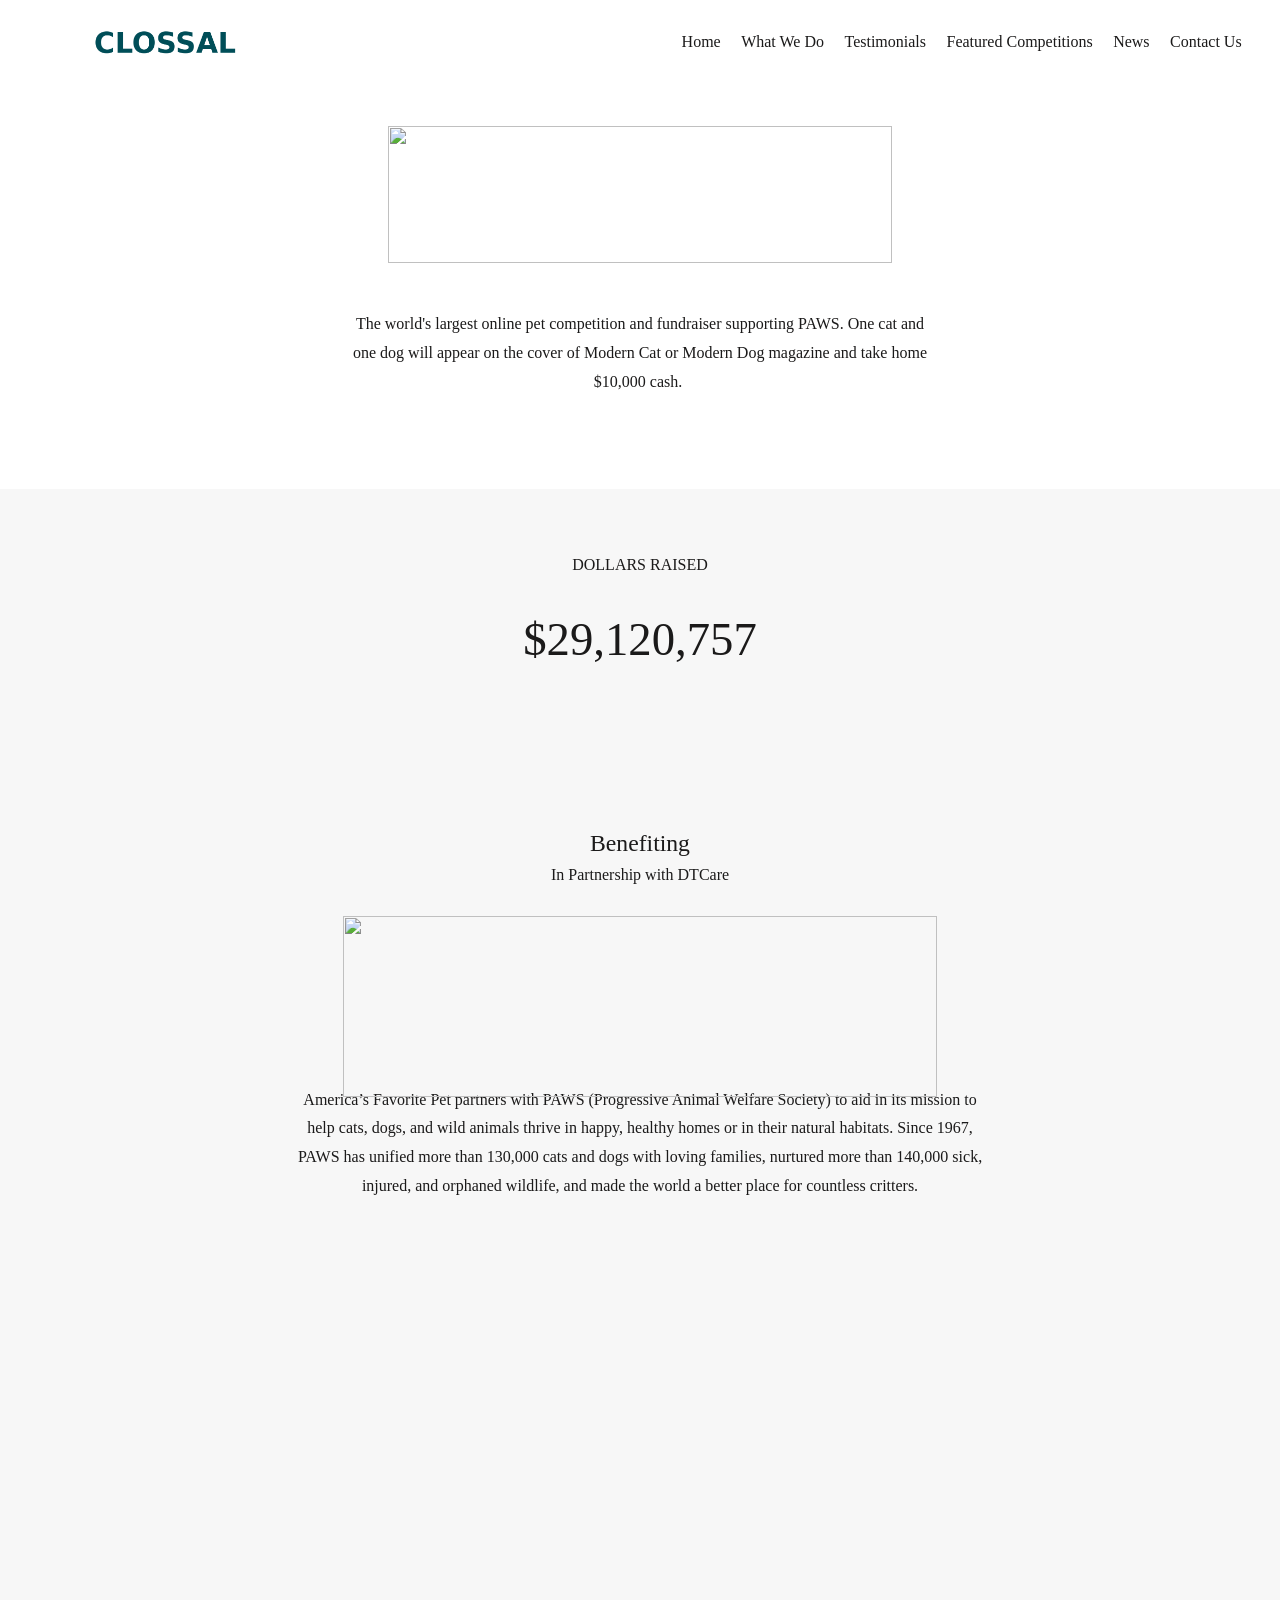
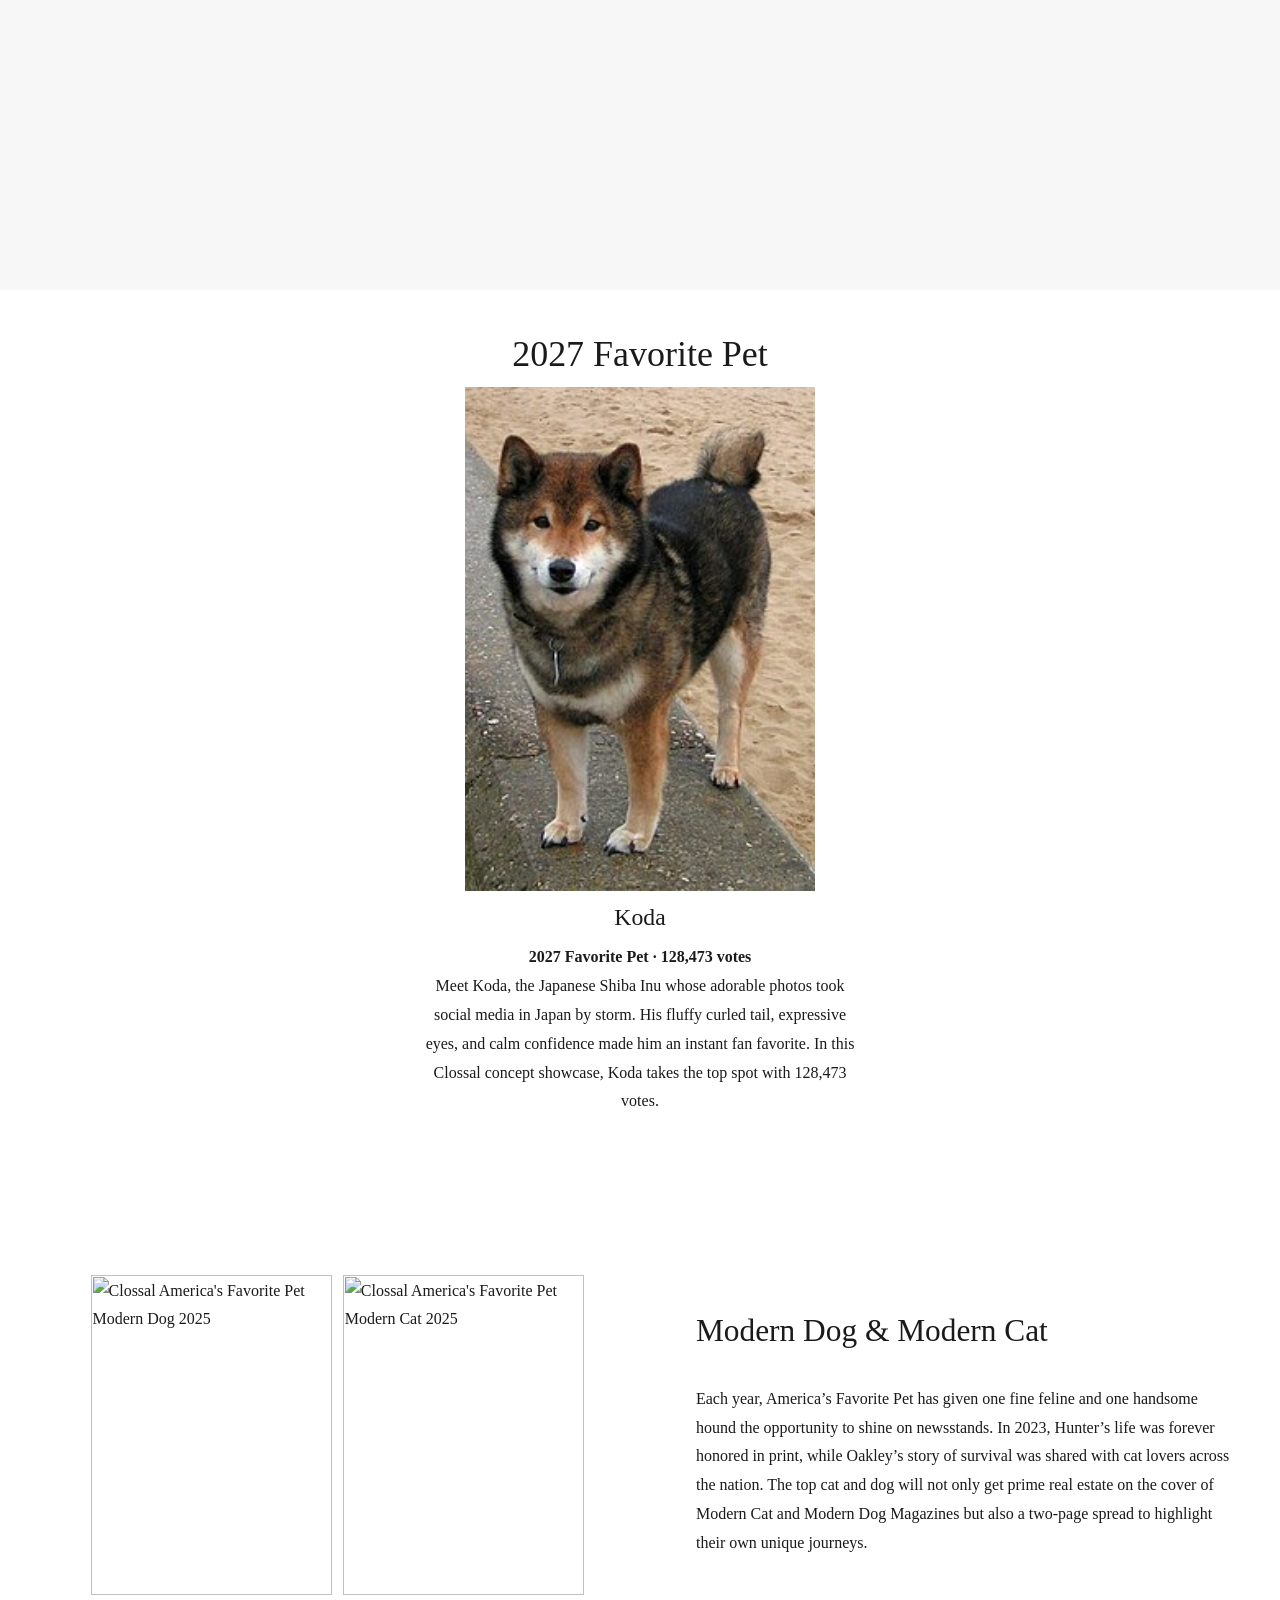
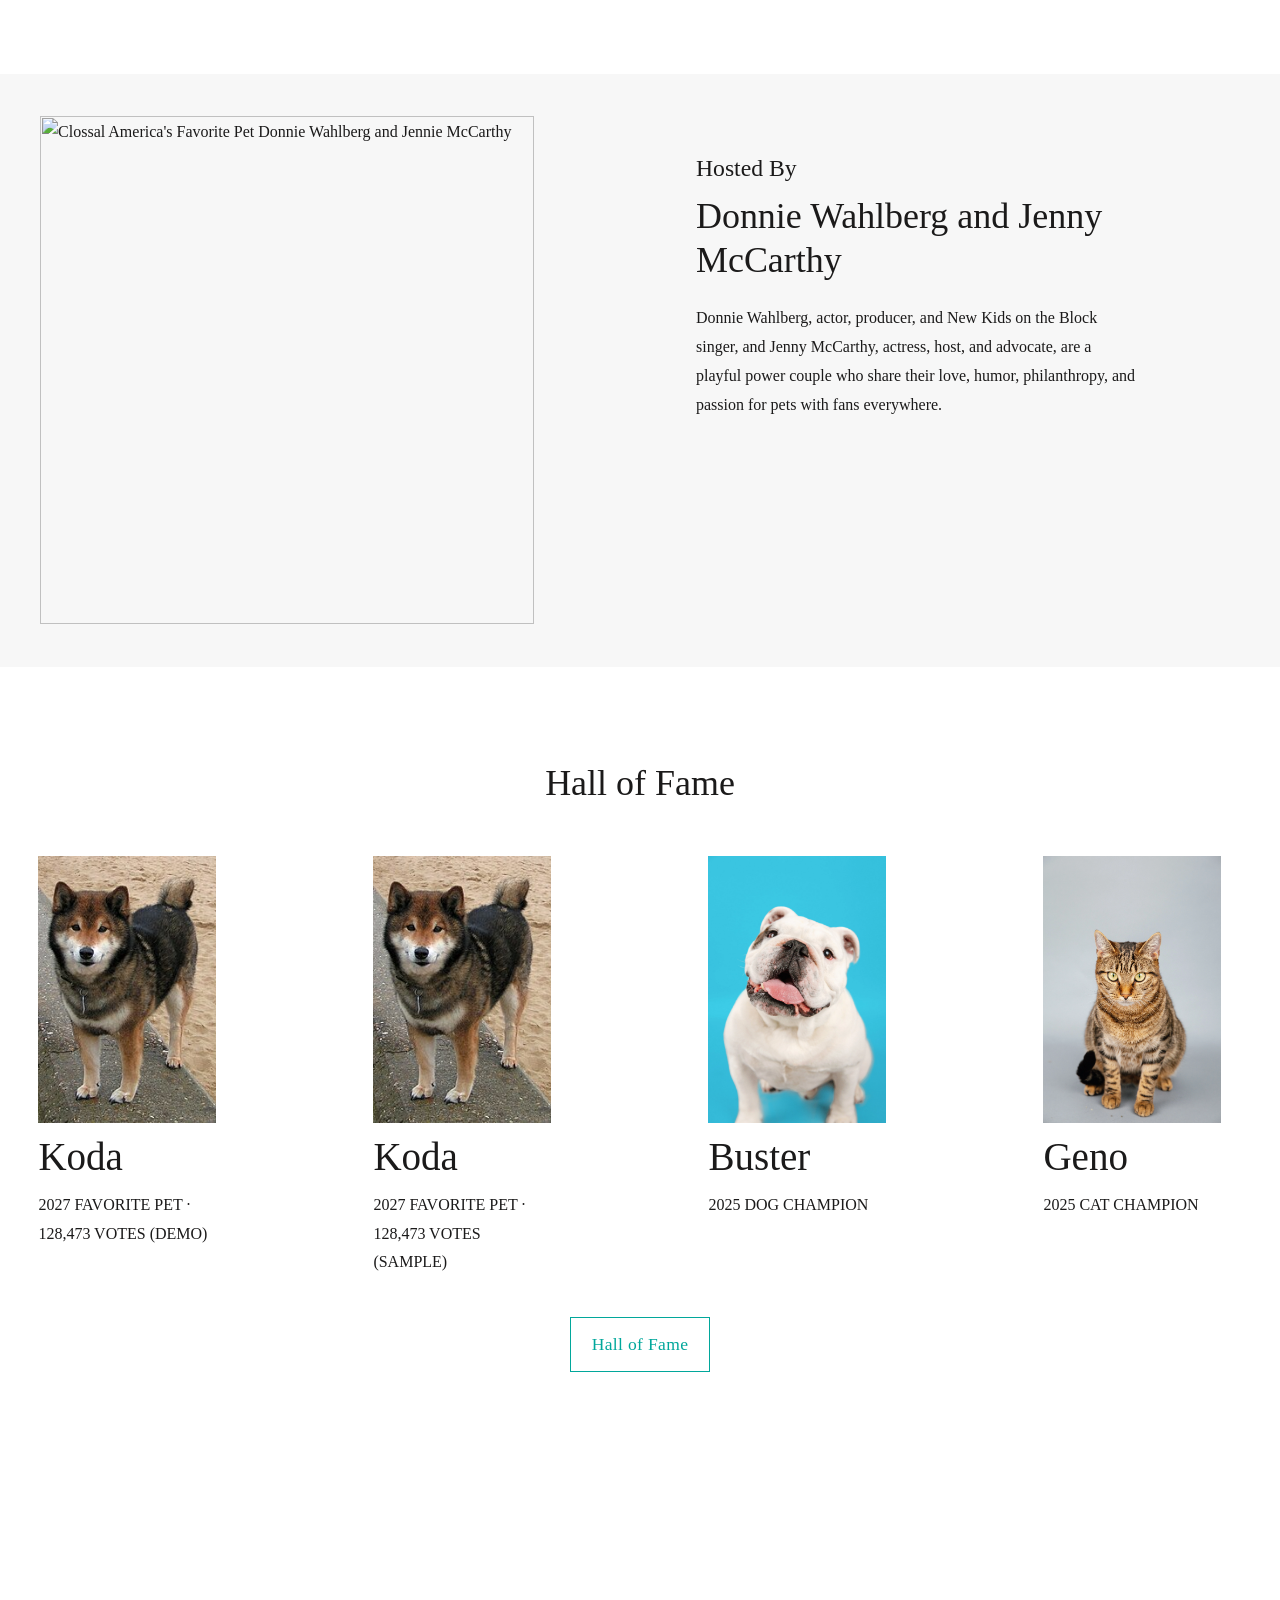
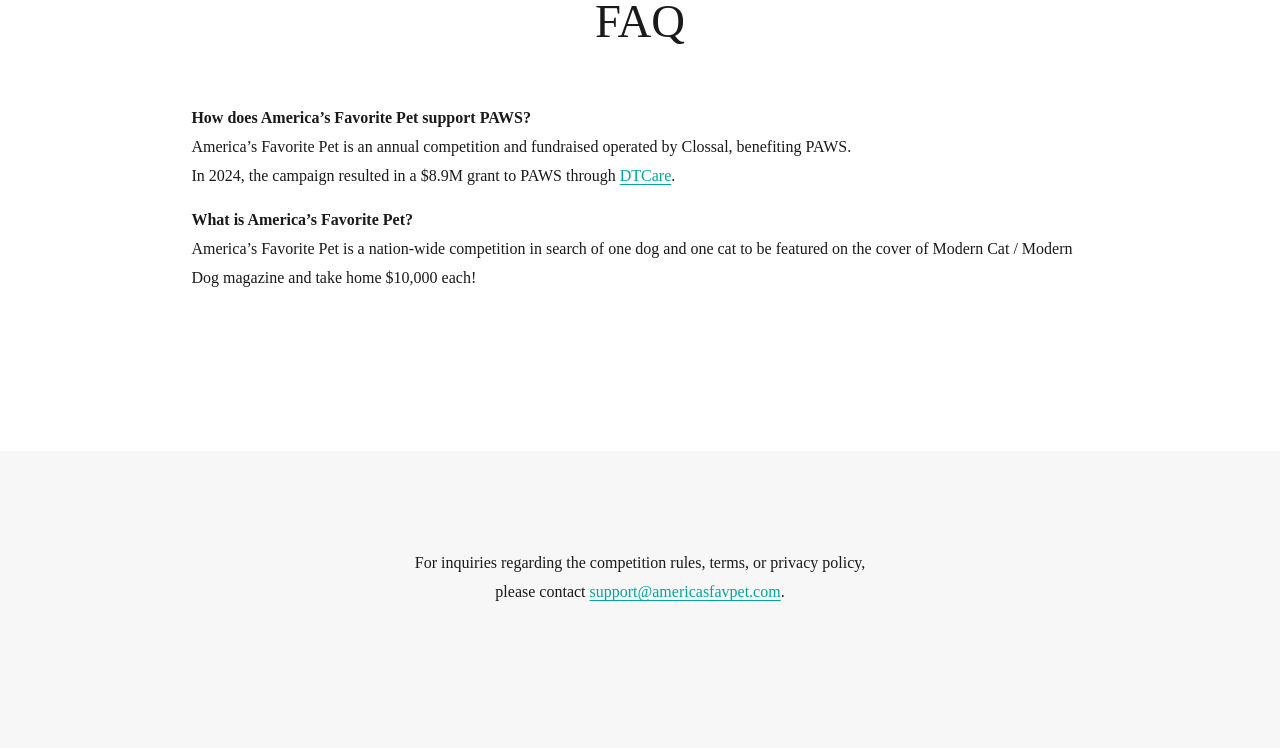
==== commit 876f12fb: "Remove footer from index.html" ====
--- a/index.html
+++ b/index.html
@@ -5932,7 +5932,6 @@
 </section>
 </article>
 </main>
-<footer id="clossal-simple-footer">Clossal is an independent concept website, not affiliated with Colossal or America’s Favorite Pet; its featured winner and vote count are illustrative.</footer>
 </div>
 <script defer="true" src="./scripts/site-bundle.4c177f2548c0ae761c916578d1ab1ff8.js" type="text/javascript"></script>
 <script src="./scripts/jquery.min.js"></script>
@@ -5960,4 +5959,4 @@
 </script>
 <style>.has-background{background-color:transparent!important}.has-background .section-background{background-color:transparent!important}.has-background .section-background img{visibility:hidden!important}.has-background.background-width--inset{margin:4vw;padding:0!important}.has-background.background-width--inset:not(.content-collection):not(.gallery-section) .section-background{top:0!important;right:0!important;bottom:0!important;left:0!important}</style><svg data-usage="social-icons-svg" style="display:none" version="1.1" xmlns="http://www.w3.org/2000/svg"><symbol id="linkedin-unauth-icon" viewbox="0 0 64 64"><path d="M20.4,44h5.4V26.6h-5.4V44z M23.1,18c-1.7,0-3.1,1.4-3.1,3.1c0,1.7,1.4,3.1,3.1,3.1 c1.7,0,3.1-1.4,3.1-3.1C26.2,19.4,24.8,18,23.1,18z M39.5,26.2c-2.6,0-4.4,1.4-5.1,2.8h-0.1v-2.4h-5.2V44h5.4v-8.6 c0-2.3,0.4-4.5,3.2-4.5c2.8,0,2.8,2.6,2.8,4.6V44H46v-9.5C46,29.8,45,26.2,39.5,26.2z"></path></symbol><symbol id="linkedin-unauth-mask" viewbox="0 0 64 64"><path d="M0,0v64h64V0H0z M25.8,44h-5.4V26.6h5.4V44z M23.1,24.3c-1.7,0-3.1-1.4-3.1-3.1c0-1.7,1.4-3.1,3.1-3.1 c1.7,0,3.1,1.4,3.1,3.1C26.2,22.9,24.8,24.3,23.1,24.3z M46,44h-5.4v-8.4c0-2,0-4.6-2.8-4.6c-2.8,0-3.2,2.2-3.2,4.5V44h-5.4V26.6 h5.2V29h0.1c0.7-1.4,2.5-2.8,5.1-2.8c5.5,0,6.5,3.6,6.5,8.3V44z"></path></symbol><symbol id="instagram-unauth-icon" viewbox="0 0 64 64"><path d="M46.91,25.816c-0.073-1.597-0.326-2.687-0.697-3.641c-0.383-0.986-0.896-1.823-1.73-2.657c-0.834-0.834-1.67-1.347-2.657-1.73c-0.954-0.371-2.045-0.624-3.641-0.697C36.585,17.017,36.074,17,32,17s-4.585,0.017-6.184,0.09c-1.597,0.073-2.687,0.326-3.641,0.697c-0.986,0.383-1.823,0.896-2.657,1.73c-0.834,0.834-1.347,1.67-1.73,2.657c-0.371,0.954-0.624,2.045-0.697,3.641C17.017,27.415,17,27.926,17,32c0,4.074,0.017,4.585,0.09,6.184c0.073,1.597,0.326,2.687,0.697,3.641c0.383,0.986,0.896,1.823,1.73,2.657c0.834,0.834,1.67,1.347,2.657,1.73c0.954,0.371,2.045,0.624,3.641,0.697C27.415,46.983,27.926,47,32,47s4.585-0.017,6.184-0.09c1.597-0.073,2.687-0.326,3.641-0.697c0.986-0.383,1.823-0.896,2.657-1.73c0.834-0.834,1.347-1.67,1.73-2.657c0.371-0.954,0.624-2.045,0.697-3.641C46.983,36.585,47,36.074,47,32S46.983,27.415,46.91,25.816z M44.21,38.061c-0.067,1.462-0.311,2.257-0.516,2.785c-0.272,0.7-0.597,1.2-1.122,1.725c-0.525,0.525-1.025,0.85-1.725,1.122c-0.529,0.205-1.323,0.45-2.785,0.516c-1.581,0.072-2.056,0.087-6.061,0.087s-4.48-0.015-6.061-0.087c-1.462-0.067-2.257-0.311-2.785-0.516c-0.7-0.272-1.2-0.597-1.725-1.122c-0.525-0.525-0.85-1.025-1.122-1.725c-0.205-0.529-0.45-1.323-0.516-2.785c-0.072-1.582-0.087-2.056-0.087-6.061s0.015-4.48,0.087-6.061c0.067-1.462,0.311-2.257,0.516-2.785c0.272-0.7,0.597-1.2,1.122-1.725c0.525-0.525,1.025-0.85,1.725-1.122c0.529-0.205,1.323-0.45,2.785-0.516c1.582-0.072,2.056-0.087,6.061-0.087s4.48,0.015,6.061,0.087c1.462,0.067,2.257,0.311,2.785,0.516c0.7,0.272,1.2,0.597,1.725,1.122c0.525,0.525,0.85,1.025,1.122,1.725c0.205,0.529,0.45,1.323,0.516,2.785c0.072,1.582,0.087,2.056,0.087,6.061S44.282,36.48,44.21,38.061z M32,24.297c-4.254,0-7.703,3.449-7.703,7.703c0,4.254,3.449,7.703,7.703,7.703c4.254,0,7.703-3.449,7.703-7.703C39.703,27.746,36.254,24.297,32,24.297z M32,37c-2.761,0-5-2.239-5-5c0-2.761,2.239-5,5-5s5,2.239,5,5C37,34.761,34.761,37,32,37z M40.007,22.193c-0.994,0-1.8,0.806-1.8,1.8c0,0.994,0.806,1.8,1.8,1.8c0.994,0,1.8-0.806,1.8-1.8C41.807,22.999,41.001,22.193,40.007,22.193z"></path></symbol><symbol id="instagram-unauth-mask" viewbox="0 0 64 64"><path d="M43.693,23.153c-0.272-0.7-0.597-1.2-1.122-1.725c-0.525-0.525-1.025-0.85-1.725-1.122c-0.529-0.205-1.323-0.45-2.785-0.517c-1.582-0.072-2.056-0.087-6.061-0.087s-4.48,0.015-6.061,0.087c-1.462,0.067-2.257,0.311-2.785,0.517c-0.7,0.272-1.2,0.597-1.725,1.122c-0.525,0.525-0.85,1.025-1.122,1.725c-0.205,0.529-0.45,1.323-0.516,2.785c-0.072,1.582-0.087,2.056-0.087,6.061s0.015,4.48,0.087,6.061c0.067,1.462,0.311,2.257,0.516,2.785c0.272,0.7,0.597,1.2,1.122,1.725s1.025,0.85,1.725,1.122c0.529,0.205,1.323,0.45,2.785,0.516c1.581,0.072,2.056,0.087,6.061,0.087s4.48-0.015,6.061-0.087c1.462-0.067,2.257-0.311,2.785-0.516c0.7-0.272,1.2-0.597,1.725-1.122s0.85-1.025,1.122-1.725c0.205-0.529,0.45-1.323,0.516-2.785c0.072-1.582,0.087-2.056,0.087-6.061s-0.015-4.48-0.087-6.061C44.143,24.476,43.899,23.682,43.693,23.153z M32,39.703c-4.254,0-7.703-3.449-7.703-7.703s3.449-7.703,7.703-7.703s7.703,3.449,7.703,7.703S36.254,39.703,32,39.703z M40.007,25.793c-0.994,0-1.8-0.806-1.8-1.8c0-0.994,0.806-1.8,1.8-1.8c0.994,0,1.8,0.806,1.8,1.8C41.807,24.987,41.001,25.793,40.007,25.793z M0,0v64h64V0H0z M46.91,38.184c-0.073,1.597-0.326,2.687-0.697,3.641c-0.383,0.986-0.896,1.823-1.73,2.657c-0.834,0.834-1.67,1.347-2.657,1.73c-0.954,0.371-2.044,0.624-3.641,0.697C36.585,46.983,36.074,47,32,47s-4.585-0.017-6.184-0.09c-1.597-0.073-2.687-0.326-3.641-0.697c-0.986-0.383-1.823-0.896-2.657-1.73c-0.834-0.834-1.347-1.67-1.73-2.657c-0.371-0.954-0.624-2.044-0.697-3.641C17.017,36.585,17,36.074,17,32c0-4.074,0.017-4.585,0.09-6.185c0.073-1.597,0.326-2.687,0.697-3.641c0.383-0.986,0.896-1.823,1.73-2.657c0.834-0.834,1.67-1.347,2.657-1.73c0.954-0.371,2.045-0.624,3.641-0.697C27.415,17.017,27.926,17,32,17s4.585,0.017,6.184,0.09c1.597,0.073,2.687,0.326,3.641,0.697c0.986,0.383,1.823,0.896,2.657,1.73c0.834,0.834,1.347,1.67,1.73,2.657c0.371,0.954,0.624,2.044,0.697,3.641C46.983,27.415,47,27.926,47,32C47,36.074,46.983,36.585,46.91,38.184z M32,27c-2.761,0-5,2.239-5,5s2.239,5,5,5s5-2.239,5-5S34.761,27,32,27z"></path></symbol><symbol id="facebook-unauth-icon" viewbox="0 0 64 64"><path d="M34.1,47V33.3h4.6l0.7-5.3h-5.3v-3.4c0-1.5,0.4-2.6,2.6-2.6l2.8,0v-4.8c-0.5-0.1-2.2-0.2-4.1-0.2 c-4.1,0-6.9,2.5-6.9,7V28H24v5.3h4.6V47H34.1z"></path></symbol><symbol id="facebook-unauth-mask" viewbox="0 0 64 64"><path d="M0,0v64h64V0H0z M39.6,22l-2.8,0c-2.2,0-2.6,1.1-2.6,2.6V28h5.3l-0.7,5.3h-4.6V47h-5.5V33.3H24V28h4.6V24 c0-4.6,2.8-7,6.9-7c2,0,3.6,0.1,4.1,0.2V22z"></path></symbol><symbol id="youtube-unauth-icon" viewbox="0 0 64 64"><path d="M46.7,26c0,0-0.3-2.1-1.2-3c-1.1-1.2-2.4-1.2-3-1.3C38.3,21.4,32,21.4,32,21.4h0 c0,0-6.3,0-10.5,0.3c-0.6,0.1-1.9,0.1-3,1.3c-0.9,0.9-1.2,3-1.2,3S17,28.4,17,30.9v2.3c0,2.4,0.3,4.9,0.3,4.9s0.3,2.1,1.2,3 c1.1,1.2,2.6,1.2,3.3,1.3c2.4,0.2,10.2,0.3,10.2,0.3s6.3,0,10.5-0.3c0.6-0.1,1.9-0.1,3-1.3c0.9-0.9,1.2-3,1.2-3s0.3-2.4,0.3-4.9 v-2.3C47,28.4,46.7,26,46.7,26z M28.9,35.9l0-8.4l8.1,4.2L28.9,35.9z"></path></symbol><symbol id="youtube-unauth-mask" viewbox="0 0 64 64"><path d="M0,0v64h64V0H0z M47,33.1c0,2.4-0.3,4.9-0.3,4.9s-0.3,2.1-1.2,3c-1.1,1.2-2.4,1.2-3,1.3 C38.3,42.5,32,42.6,32,42.6s-7.8-0.1-10.2-0.3c-0.7-0.1-2.2-0.1-3.3-1.3c-0.9-0.9-1.2-3-1.2-3S17,35.6,17,33.1v-2.3 c0-2.4,0.3-4.9,0.3-4.9s0.3-2.1,1.2-3c1.1-1.2,2.4-1.2,3-1.3c4.2-0.3,10.5-0.3,10.5-0.3h0c0,0,6.3,0,10.5,0.3c0.6,0.1,1.9,0.1,3,1.3 c0.9,0.9,1.2,3,1.2,3s0.3,2.4,0.3,4.9V33.1z M28.9,35.9l8.1-4.2l-8.1-4.2L28.9,35.9z"></path></symbol><symbol id="tiktok-unauth-icon" viewbox="0 0 64 64"><path d="M37.9281 17C38.4298 21.2545 40.825 23.7941 45 24.0658V28.8451C42.5859 29.0794 40.4652 28.3016 38.0038 26.821V35.7423C38.0038 47.147 25.4788 50.7361 20.4233 42.5457C17.1856 37.3073 19.1642 28.1048 29.5496 27.73V32.781C28.7296 32.9058 27.9219 33.1002 27.1355 33.362C24.835 34.1398 23.5191 35.583 23.8883 38.1413C24.5889 43.033 33.6584 44.4856 32.901 34.9176V17H37.9091H37.9281Z"></path></symbol><symbol id="tiktok-unauth-mask" viewbox="0 0 64 64"><path clip-rule="evenodd" d="M64 0H0V64H64V0ZM45.44 23.54C41 23.25 38.5 20.54 38 16H32.68V35.12C33.48 45.33 23.9 43.78 23.16 38.56C22.78 35.83 24.16 34.29 26.6 33.46C27.4272 33.1806 28.2771 32.9732 29.14 32.84V27.45C18.18 27.85 16.08 37.67 19.5 43.26C24.82 52 38.05 48.17 38.05 36V26.48C40.65 28.06 42.89 28.89 45.44 28.64V23.54Z" fill-rule="evenodd"></path></symbol></svg>
 <div bis_skin_checked="1" id="yui3-css-stamp" style="position: absolute !important; visibility: hidden !important"></div><div bis_skin_checked="1" id="gtx-trans" style="position: absolute; left: 964px; top: 2931.34px;"><div bis_skin_checked="1" class="gtx-trans-icon"></div></div>
-</body></html>+</body></html>
